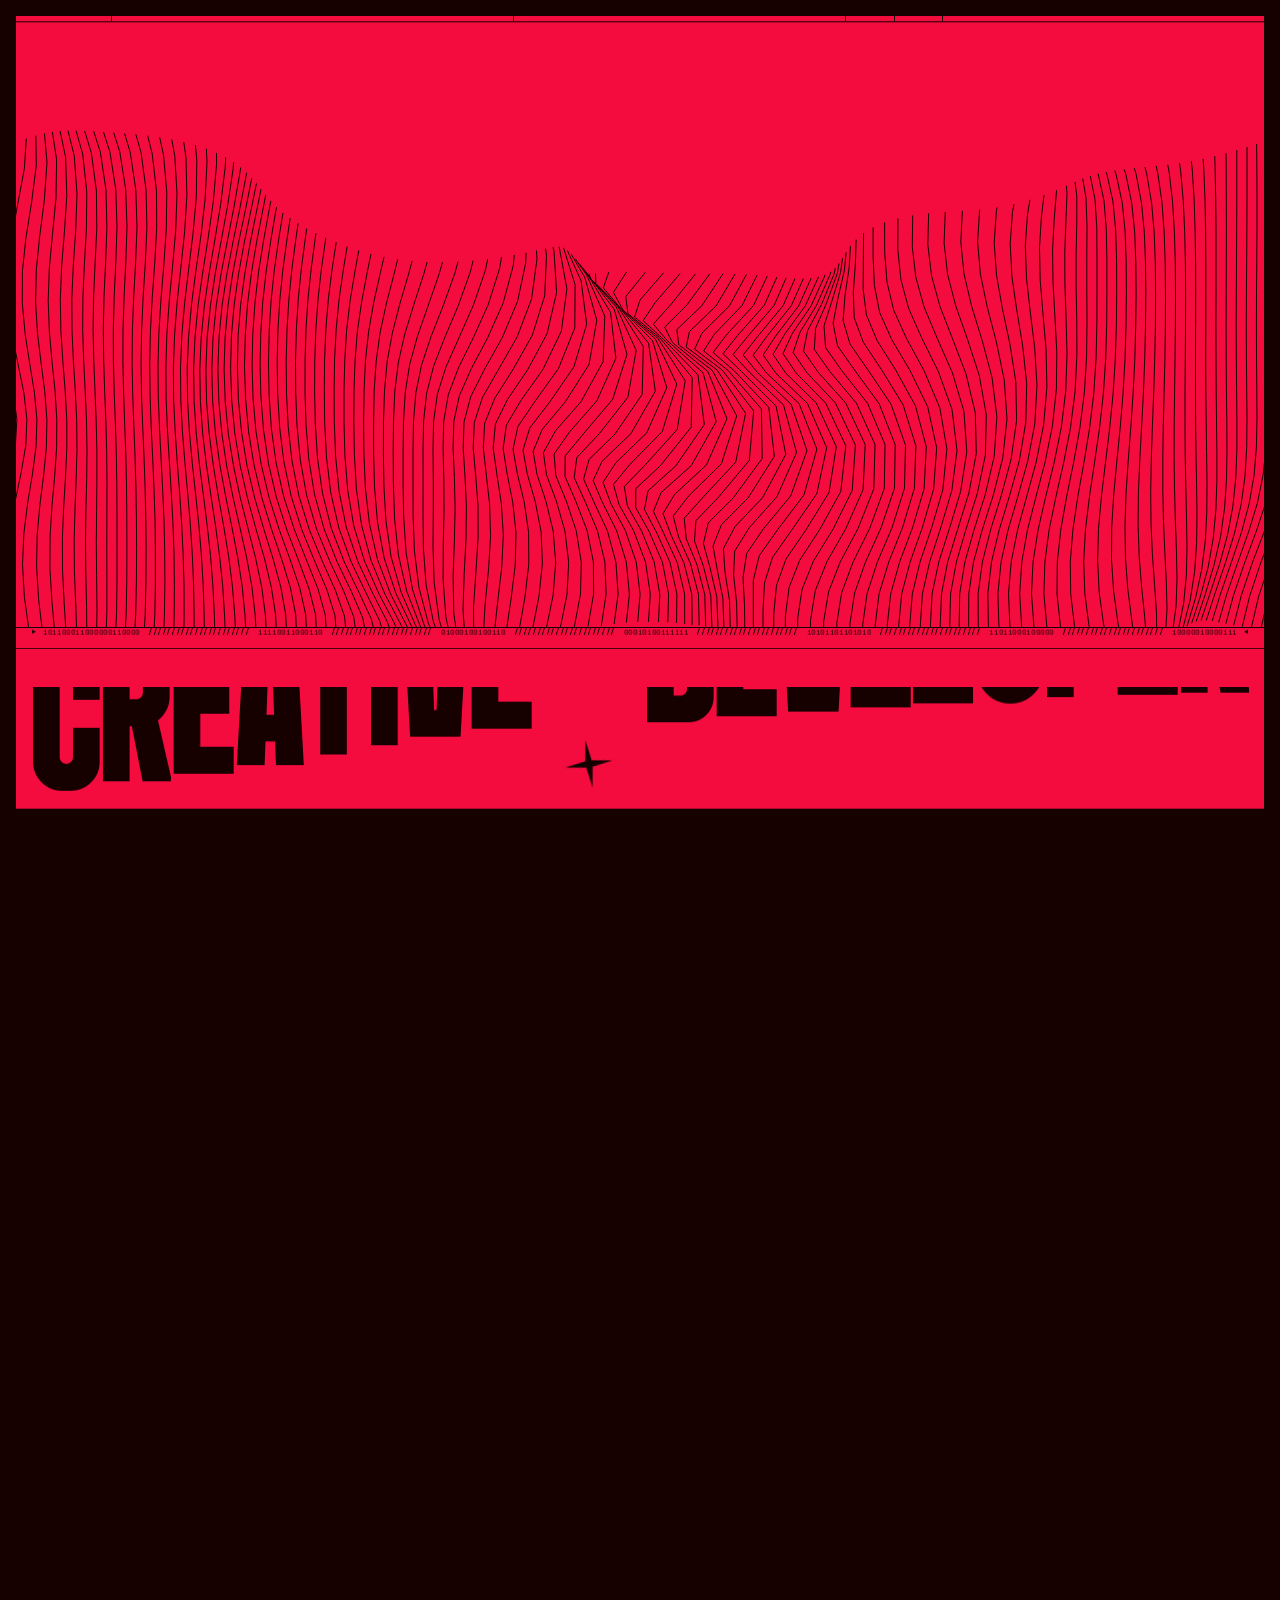
==== index.html @ e5715507 "site2" ====
<!DOCTYPE html>
<html lang="en" class="is-scroll-blocked astro-j7pv25f6">

<head>
    <meta charset="utf-8">
    <title>YMU - Creative Developer Freelance - ANKARA</title>
    <meta name="description"
        content="CONTENT">
    <meta name="viewport" content="width=device-width">
    <meta name="generator" content="Astro v4.15.9">
    <link rel="icon" type="image/png" href="icons/favicon-48x48.png" sizes="48x48">
    <link rel="icon" type="image/svg+xml" href="icons/favicon.svg">
    <link rel="shortcut icon" href="icons/favicon.ico">
    <link rel="apple-touch-icon" sizes="180x180" href="icons/apple-touch-icon.png">
    <meta name="apple-mobile-web-app-title" content="AW Dev">
    <meta name="theme-color" content="#160000">
    <meta name="msapplication-navbutton-color" content="#160000">
    <meta name="apple-mobile-web-app-status-bar-style" content="#160000">
    <meta property="og:locale" content="en_GB">
    <meta property="og:type" content="website">
    <meta property="og:title" content="YMU - Creative Developer Freelance - ANKARA">
    <meta property="og:description"
        content="CONTENT">
    <meta property="og:url" content="index.html">
    <meta property="og:site_name" content="YMU - Creative Developer Freelance - ANKARA">
    <meta property="og:image" content="images/aw-creative-developer.png">
    <meta property="og:image:width" content="1200">
    <meta property="og:image:height" content="675">
    <meta name="twitter:card" content="summary_large_image">
    <meta name="twitter:image" content="images/aw-creative-developer.png">
    <link rel="preload" href="fonts/PPEditorialNew-Regular.woff2" as="font" type="font/woff2" crossorigin="anonymous">
    <link rel="preload" href="fonts/PPEditorialNew-Ultralight.woff2" as="font" type="font/woff2"
        crossorigin="anonymous">
    <link rel="preload" href="fonts/PPFraktionMono-Regular.woff2" as="font" type="font/woff2" crossorigin="anonymous">
    <link rel="preload" href="fonts/PPFraktionMono-Bold.woff2" as="font" type="font/woff2" crossorigin="anonymous">
    <link rel="preload" href="fonts/Bigger-Display.woff2" as="font" type="font/woff2" crossorigin="anonymous">
    <link rel="stylesheet" href="astro/index.0nGmL9XR.css">
    <script type="module" src="astro/hoisted.CFlnv3Zw.js"></script>
</head>

<body class="astro-j7pv25f6">
    <div class="site-wrapper js-site-wrapper astro-j7pv25f6" style="opacity: 0;">
        <header class="site-head astro-5qrshpxv" data-intersect>
            <div class="site-head__container astro-5qrshpxv">
                <div class="sb-logo astro-5qrshpxv"> <a href="index.html" class="astro-5qrshpxv"> <svg
                            class="js-logo astro-5qrshpxv" width="280" height="280" viewBox="0 0 280 280" fill="none"
                            xmlns="http://www.w3.org/2000/svg">
                            <path d="M240.245 0v263.2h-19.894V0h-39.756v263.2h-19.861V0h-39.755v280H280V0h-39.755Z"
                                fill="#160000" class="astro-5qrshpxv"></path>
                            <path d="M0 0v280h39.755V16.8H59.65V280h39.756V0H0Z" fill="#160000" class="astro-5qrshpxv">
                            </path>
                        </svg> <span class="u-sr-only astro-5qrshpxv">Antoine Wodniack</span> </a> </div>
                <!-- .sb-logo -->
                <div class="sb-console astro-5qrshpxv" role="presentation">
                    <div class="sb-console__inner js-console astro-5qrshpxv"></div><!-- .sb-console__inner -->
                </div><!-- .sb-console -->
                <nav class="sb-menu astro-5qrshpxv">
                    <ul class="sb__list astro-5qrshpxv">
                        <li class="sb__item js-menu-item astro-5qrshpxv"> <a href="#about"
                                class="js-menu-link astro-5qrshpxv"> <span class="sb__text astro-5qrshpxv">About</span>
                            </a> </li>
                        <li class="sb__item js-menu-item astro-5qrshpxv"> <a href="#work"
                                class="js-menu-link astro-5qrshpxv"> <span class="sb__text astro-5qrshpxv">Work</span>
                            </a> </li>
                        <li class="sb__item js-menu-item astro-5qrshpxv"> <a href="#contact"
                                class="js-menu-link astro-5qrshpxv"> <span
                                    class="sb__text astro-5qrshpxv">Contact</span> </a> </li>
                    </ul>
                </nav><!-- .sb-menu -->
                <ul class="sb-socials astro-5qrshpxv">
                    <li class="sb__item astro-5qrshpxv"> <a href="https://www.linkedin.com/in/yusufmertusta/" target="_blank"
                            rel="noopener" class="astro-5qrshpxv"> <span
                                class="sb__icon sb__icon--linkedin astro-5qrshpxv"
                                style="--path: path('M1.13025 14.9839H3.93671V4.6H1.13025V14.9839ZM2.53348 0.0161285C1.598 0.0161285 0.849609 0.764516 0.849609 1.7C0.849609 2.63548 1.598 3.38387 2.53348 3.38387C3.46896 3.38387 4.21735 2.63548 4.21735 1.7C4.21735 0.764516 3.46896 0.0161285 2.53348 0.0161285ZM8.70767 6.19032V4.6H5.90122V14.9839H8.70767V9.65161C8.70767 6.65806 12.5432 6.47097 12.5432 9.65161V14.9839H15.3496V8.62258C15.3496 3.57097 10.0174 3.75806 8.70767 6.19032Z');"></span>
                            <span class="u-sr-only astro-5qrshpxv">Follow me on LinkedIn</span> </a> </li>
                </ul><!-- .sb-socials --> <button class="sb-contrast js-contrast astro-5qrshpxv" type="button"> <span
                        class="sb__icon astro-5qrshpxv"
                        style="--path: path('M10.0996 20C8.71628 20 7.41628 19.7373 6.19961 19.212C4.98294 18.6867 3.92461 17.9743 3.02461 17.075C2.12461 16.1757 1.41228 15.1173 0.887611 13.9C0.362944 12.6827 0.100277 11.3827 0.0996106 10C0.098944 8.61733 0.361611 7.31733 0.887611 6.1C1.41361 4.88267 2.12594 3.82433 3.02461 2.925C3.92328 2.02567 4.98161 1.31333 6.19961 0.788C7.41761 0.262667 8.71761 0 10.0996 0C11.4816 0 12.7816 0.262667 13.9996 0.788C15.2176 1.31333 16.2759 2.02567 17.1746 2.925C18.0733 3.82433 18.7859 4.88267 19.3126 6.1C19.8393 7.31733 20.1016 8.61733 20.0996 10C20.0976 11.3827 19.8349 12.6827 19.3116 13.9C18.7883 15.1173 18.0759 16.1757 17.1746 17.075C16.2733 17.9743 15.2149 18.687 13.9996 19.213C12.7843 19.739 11.4843 20.0013 10.0996 20ZM11.0996 17.925C13.0829 17.675 14.7456 16.804 16.0876 15.312C17.4296 13.82 18.1003 12.0493 18.0996 10C18.0989 7.95067 17.4279 6.18 16.0866 4.688C14.7453 3.196 13.0829 2.325 11.0996 2.075V17.925Z');"></span>
                    <span class="u-sr-only astro-5qrshpxv">Change contrast</span> </button><!-- .sb-contrast -->
                <aside class="sb-availability astro-5qrshpxv">
                    <p class="astro-5qrshpxv"> <span class="sb__line astro-5qrshpxv"> <span
                                class="sb__text astro-5qrshpxv">Designing globally from Ankara.</span> </span> <span
                            class="sb__line astro-5qrshpxv"> <span class="sb__text astro-5qrshpxv">Available for
                                freelance work →</span> <a
                                href="https://www.instagram.com/yusufmertusta/"
                                class="sb__link astro-5qrshpxv">Hire me</a> </span> </p>
                </aside><!-- .sb-availability --> <a
                    href="https://www.instagram.com/yusufmertusta/"
                    class="sb-qr-code js-qr-code astro-5qrshpxv" title="Contact me!"> <img src="images/qr-code.svg"
                        alt="QR Code" width="72" height="72" class="astro-5qrshpxv"> </a><!-- .sb-qr-code -->
            </div><!-- .site-head__container -->
        </header>
        <div class="s-hero astro-7dteeuzc" data-intersect> <a-waves data-intersect
                class="s__waves astro-7dteeuzc astro-opemy3db"> <svg class="js-svg astro-opemy3db"></svg>
            </a-waves><!-- .a-waves -->
            <div class="s__content js-content astro-7dteeuzc"> <a-separator data-intersect
                    class="style--primary s__separator js-separator astro-7dteeuzc astro-rdpcjfuz"> <span
                        class="a__triangle astro-rdpcjfuz"></span> <span class="a__binaries astro-rdpcjfuz"> <span
                            class="a__code js-code astro-rdpcjfuz"> <span
                                class="a__char a__char--1 js-char astro-rdpcjfuz"> 1 </span><span
                                class="a__char a__char--0 js-char astro-rdpcjfuz"> 0 </span><span
                                class="a__char a__char--0 js-char astro-rdpcjfuz"> 0 </span><span
                                class="a__char a__char--0 js-char astro-rdpcjfuz"> 0 </span><span
                                class="a__char a__char--0 js-char astro-rdpcjfuz"> 0 </span><span
                                class="a__char a__char--0 js-char astro-rdpcjfuz"> 0 </span><span
                                class="a__char a__char--1 js-char astro-rdpcjfuz"> 1 </span><span
                                class="a__char a__char--blank js-char astro-rdpcjfuz"> </span><span
                                class="a__char a__char--1 js-char astro-rdpcjfuz"> 1 </span><span
                                class="a__char a__char--1 js-char astro-rdpcjfuz"> 1 </span><span
                                class="a__char a__char--0 js-char astro-rdpcjfuz"> 0 </span><span
                                class="a__char a__char--1 js-char astro-rdpcjfuz"> 1 </span><span
                                class="a__char a__char--1 js-char astro-rdpcjfuz"> 1 </span><span
                                class="a__char a__char--1 js-char astro-rdpcjfuz"> 1 </span><span
                                class="a__char a__char--0 js-char astro-rdpcjfuz"> 0 </span><span
                                class="a__char a__char--blank js-char astro-rdpcjfuz"> </span><span
                                class="a__char a__char--1 js-char astro-rdpcjfuz"> 1 </span><span
                                class="a__char a__char--1 js-char astro-rdpcjfuz"> 1 </span><span
                                class="a__char a__char--1 js-char astro-rdpcjfuz"> 1 </span><span
                                class="a__char a__char--0 js-char astro-rdpcjfuz"> 0 </span><span
                                class="a__char a__char--1 js-char astro-rdpcjfuz"> 1 </span><span
                                class="a__char a__char--0 js-char astro-rdpcjfuz"> 0 </span><span
                                class="a__char a__char--0 js-char astro-rdpcjfuz"> 0 </span> </span> <span
                            class="a__stripes astro-rdpcjfuz"></span> <span class="a__code js-code astro-rdpcjfuz">
                            <span class="a__char a__char--1 js-char astro-rdpcjfuz"> 1 </span><span
                                class="a__char a__char--1 js-char astro-rdpcjfuz"> 1 </span><span
                                class="a__char a__char--0 js-char astro-rdpcjfuz"> 0 </span><span
                                class="a__char a__char--1 js-char astro-rdpcjfuz"> 1 </span><span
                                class="a__char a__char--1 js-char astro-rdpcjfuz"> 1 </span><span
                                class="a__char a__char--1 js-char astro-rdpcjfuz"> 1 </span><span
                                class="a__char a__char--1 js-char astro-rdpcjfuz"> 1 </span><span
                                class="a__char a__char--blank js-char astro-rdpcjfuz"> </span><span
                                class="a__char a__char--1 js-char astro-rdpcjfuz"> 1 </span><span
                                class="a__char a__char--1 js-char astro-rdpcjfuz"> 1 </span><span
                                class="a__char a__char--0 js-char astro-rdpcjfuz"> 0 </span><span
                                class="a__char a__char--1 js-char astro-rdpcjfuz"> 1 </span><span
                                class="a__char a__char--0 js-char astro-rdpcjfuz"> 0 </span><span
                                class="a__char a__char--0 js-char astro-rdpcjfuz"> 0 </span><span
                                class="a__char a__char--1 js-char astro-rdpcjfuz"> 1 </span> </span> <span
                            class="a__stripes astro-rdpcjfuz"></span> <span class="a__code js-code astro-rdpcjfuz">
                            <span class="a__char a__char--1 js-char astro-rdpcjfuz"> 1 </span><span
                                class="a__char a__char--1 js-char astro-rdpcjfuz"> 1 </span><span
                                class="a__char a__char--0 js-char astro-rdpcjfuz"> 0 </span><span
                                class="a__char a__char--1 js-char astro-rdpcjfuz"> 1 </span><span
                                class="a__char a__char--1 js-char astro-rdpcjfuz"> 1 </span><span
                                class="a__char a__char--1 js-char astro-rdpcjfuz"> 1 </span><span
                                class="a__char a__char--0 js-char astro-rdpcjfuz"> 0 </span><span
                                class="a__char a__char--blank js-char astro-rdpcjfuz"> </span><span
                                class="a__char a__char--1 js-char astro-rdpcjfuz"> 1 </span><span
                                class="a__char a__char--1 js-char astro-rdpcjfuz"> 1 </span><span
                                class="a__char a__char--0 js-char astro-rdpcjfuz"> 0 </span><span
                                class="a__char a__char--0 js-char astro-rdpcjfuz"> 0 </span><span
                                class="a__char a__char--1 js-char astro-rdpcjfuz"> 1 </span><span
                                class="a__char a__char--0 js-char astro-rdpcjfuz"> 0 </span><span
                                class="a__char a__char--1 js-char astro-rdpcjfuz"> 1 </span> </span> <span
                            class="a__stripes astro-rdpcjfuz"></span> <span class="a__code js-code astro-rdpcjfuz">
                            <span class="a__char a__char--1 js-char astro-rdpcjfuz"> 1 </span><span
                                class="a__char a__char--0 js-char astro-rdpcjfuz"> 0 </span><span
                                class="a__char a__char--1 js-char astro-rdpcjfuz"> 1 </span><span
                                class="a__char a__char--0 js-char astro-rdpcjfuz"> 0 </span><span
                                class="a__char a__char--1 js-char astro-rdpcjfuz"> 1 </span><span
                                class="a__char a__char--1 js-char astro-rdpcjfuz"> 1 </span><span
                                class="a__char a__char--1 js-char astro-rdpcjfuz"> 1 </span><span
                                class="a__char a__char--blank js-char astro-rdpcjfuz"> </span><span
                                class="a__char a__char--1 js-char astro-rdpcjfuz"> 1 </span><span
                                class="a__char a__char--1 js-char astro-rdpcjfuz"> 1 </span><span
                                class="a__char a__char--0 js-char astro-rdpcjfuz"> 0 </span><span
                                class="a__char a__char--1 js-char astro-rdpcjfuz"> 1 </span><span
                                class="a__char a__char--1 js-char astro-rdpcjfuz"> 1 </span><span
                                class="a__char a__char--1 js-char astro-rdpcjfuz"> 1 </span><span
                                class="a__char a__char--1 js-char astro-rdpcjfuz"> 1 </span> </span> <span
                            class="a__stripes astro-rdpcjfuz"></span> <span class="a__code js-code astro-rdpcjfuz">
                            <span class="a__char a__char--1 js-char astro-rdpcjfuz"> 1 </span><span
                                class="a__char a__char--1 js-char astro-rdpcjfuz"> 1 </span><span
                                class="a__char a__char--0 js-char astro-rdpcjfuz"> 0 </span><span
                                class="a__char a__char--0 js-char astro-rdpcjfuz"> 0 </span><span
                                class="a__char a__char--1 js-char astro-rdpcjfuz"> 1 </span><span
                                class="a__char a__char--0 js-char astro-rdpcjfuz"> 0 </span><span
                                class="a__char a__char--0 js-char astro-rdpcjfuz"> 0 </span><span
                                class="a__char a__char--blank js-char astro-rdpcjfuz"> </span><span
                                class="a__char a__char--1 js-char astro-rdpcjfuz"> 1 </span><span
                                class="a__char a__char--1 js-char astro-rdpcjfuz"> 1 </span><span
                                class="a__char a__char--0 js-char astro-rdpcjfuz"> 0 </span><span
                                class="a__char a__char--1 js-char astro-rdpcjfuz"> 1 </span><span
                                class="a__char a__char--1 js-char astro-rdpcjfuz"> 1 </span><span
                                class="a__char a__char--1 js-char astro-rdpcjfuz"> 1 </span><span
                                class="a__char a__char--0 js-char astro-rdpcjfuz"> 0 </span> </span> <span
                            class="a__stripes astro-rdpcjfuz"></span> <span class="a__code js-code astro-rdpcjfuz">
                            <span class="a__char a__char--1 js-char astro-rdpcjfuz"> 1 </span><span
                                class="a__char a__char--1 js-char astro-rdpcjfuz"> 1 </span><span
                                class="a__char a__char--0 js-char astro-rdpcjfuz"> 0 </span><span
                                class="a__char a__char--1 js-char astro-rdpcjfuz"> 1 </span><span
                                class="a__char a__char--0 js-char astro-rdpcjfuz"> 0 </span><span
                                class="a__char a__char--0 js-char astro-rdpcjfuz"> 0 </span><span
                                class="a__char a__char--1 js-char astro-rdpcjfuz"> 1 </span><span
                                class="a__char a__char--blank js-char astro-rdpcjfuz"> </span><span
                                class="a__char a__char--1 js-char astro-rdpcjfuz"> 1 </span><span
                                class="a__char a__char--1 js-char astro-rdpcjfuz"> 1 </span><span
                                class="a__char a__char--0 js-char astro-rdpcjfuz"> 0 </span><span
                                class="a__char a__char--0 js-char astro-rdpcjfuz"> 0 </span><span
                                class="a__char a__char--0 js-char astro-rdpcjfuz"> 0 </span><span
                                class="a__char a__char--0 js-char astro-rdpcjfuz"> 0 </span><span
                                class="a__char a__char--1 js-char astro-rdpcjfuz"> 1 </span> </span> <span
                            class="a__stripes astro-rdpcjfuz"></span> <span class="a__code js-code astro-rdpcjfuz">
                            <span class="a__char a__char--1 js-char astro-rdpcjfuz"> 1 </span><span
                                class="a__char a__char--1 js-char astro-rdpcjfuz"> 1 </span><span
                                class="a__char a__char--0 js-char astro-rdpcjfuz"> 0 </span><span
                                class="a__char a__char--0 js-char astro-rdpcjfuz"> 0 </span><span
                                class="a__char a__char--0 js-char astro-rdpcjfuz"> 0 </span><span
                                class="a__char a__char--1 js-char astro-rdpcjfuz"> 1 </span><span
                                class="a__char a__char--1 js-char astro-rdpcjfuz"> 1 </span><span
                                class="a__char a__char--blank js-char astro-rdpcjfuz"> </span><span
                                class="a__char a__char--1 js-char astro-rdpcjfuz"> 1 </span><span
                                class="a__char a__char--1 js-char astro-rdpcjfuz"> 1 </span><span
                                class="a__char a__char--0 js-char astro-rdpcjfuz"> 0 </span><span
                                class="a__char a__char--1 js-char astro-rdpcjfuz"> 1 </span><span
                                class="a__char a__char--0 js-char astro-rdpcjfuz"> 0 </span><span
                                class="a__char a__char--1 js-char astro-rdpcjfuz"> 1 </span><span
                                class="a__char a__char--1 js-char astro-rdpcjfuz"> 1 </span> </span> <span
                            class="a__stripes astro-rdpcjfuz"></span> </span> <span
                        class="a__triangle astro-rdpcjfuz"></span> </a-separator>
                <h1 class="s__title astro-7dteeuzc"> <span class="s__title__word js-word astro-7dteeuzc">Creative</span>
                    <img class="s__title__asset js-star astro-7dteeuzc" src="images/asset-star.svg" alt="" width="48"
                        height="48"> <span class="s__title__word js-word astro-7dteeuzc">Developer</span> </h1>
                <a-separator data-intersect
                    class="style--primary s__separator js-separator astro-7dteeuzc astro-rdpcjfuz"> <span
                        class="a__triangle astro-rdpcjfuz"></span> <span class="a__binaries astro-rdpcjfuz"> <span
                            class="a__code js-code astro-rdpcjfuz"> <span
                                class="a__char a__char--1 js-char astro-rdpcjfuz"> 1 </span><span
                                class="a__char a__char--0 js-char astro-rdpcjfuz"> 0 </span><span
                                class="a__char a__char--0 js-char astro-rdpcjfuz"> 0 </span><span
                                class="a__char a__char--0 js-char astro-rdpcjfuz"> 0 </span><span
                                class="a__char a__char--1 js-char astro-rdpcjfuz"> 1 </span><span
                                class="a__char a__char--0 js-char astro-rdpcjfuz"> 0 </span><span
                                class="a__char a__char--0 js-char astro-rdpcjfuz"> 0 </span><span
                                class="a__char a__char--blank js-char astro-rdpcjfuz"> </span><span
                                class="a__char a__char--1 js-char astro-rdpcjfuz"> 1 </span><span
                                class="a__char a__char--1 js-char astro-rdpcjfuz"> 1 </span><span
                                class="a__char a__char--0 js-char astro-rdpcjfuz"> 0 </span><span
                                class="a__char a__char--1 js-char astro-rdpcjfuz"> 1 </span><span
                                class="a__char a__char--1 js-char astro-rdpcjfuz"> 1 </span><span
                                class="a__char a__char--1 js-char astro-rdpcjfuz"> 1 </span><span
                                class="a__char a__char--1 js-char astro-rdpcjfuz"> 1 </span> </span> <span
                            class="a__stripes astro-rdpcjfuz"></span> <span class="a__code js-code astro-rdpcjfuz">
                            <span class="a__char a__char--1 js-char astro-rdpcjfuz"> 1 </span><span
                                class="a__char a__char--0 js-char astro-rdpcjfuz"> 0 </span><span
                                class="a__char a__char--1 js-char astro-rdpcjfuz"> 1 </span><span
                                class="a__char a__char--0 js-char astro-rdpcjfuz"> 0 </span><span
                                class="a__char a__char--1 js-char astro-rdpcjfuz"> 1 </span><span
                                class="a__char a__char--0 js-char astro-rdpcjfuz"> 0 </span><span
                                class="a__char a__char--0 js-char astro-rdpcjfuz"> 0 </span><span
                                class="a__char a__char--blank js-char astro-rdpcjfuz"> </span><span
                                class="a__char a__char--1 js-char astro-rdpcjfuz"> 1 </span><span
                                class="a__char a__char--1 js-char astro-rdpcjfuz"> 1 </span><span
                                class="a__char a__char--0 js-char astro-rdpcjfuz"> 0 </span><span
                                class="a__char a__char--1 js-char astro-rdpcjfuz"> 1 </span><span
                                class="a__char a__char--0 js-char astro-rdpcjfuz"> 0 </span><span
                                class="a__char a__char--0 js-char astro-rdpcjfuz"> 0 </span><span
                                class="a__char a__char--0 js-char astro-rdpcjfuz"> 0 </span><span
                                class="a__char a__char--blank js-char astro-rdpcjfuz"> </span><span
                                class="a__char a__char--1 js-char astro-rdpcjfuz"> 1 </span><span
                                class="a__char a__char--1 js-char astro-rdpcjfuz"> 1 </span><span
                                class="a__char a__char--0 js-char astro-rdpcjfuz"> 0 </span><span
                                class="a__char a__char--1 js-char astro-rdpcjfuz"> 1 </span><span
                                class="a__char a__char--0 js-char astro-rdpcjfuz"> 0 </span><span
                                class="a__char a__char--0 js-char astro-rdpcjfuz"> 0 </span><span
                                class="a__char a__char--1 js-char astro-rdpcjfuz"> 1 </span><span
                                class="a__char a__char--blank js-char astro-rdpcjfuz"> </span><span
                                class="a__char a__char--1 js-char astro-rdpcjfuz"> 1 </span><span
                                class="a__char a__char--1 js-char astro-rdpcjfuz"> 1 </span><span
                                class="a__char a__char--0 js-char astro-rdpcjfuz"> 0 </span><span
                                class="a__char a__char--1 js-char astro-rdpcjfuz"> 1 </span><span
                                class="a__char a__char--1 js-char astro-rdpcjfuz"> 1 </span><span
                                class="a__char a__char--1 js-char astro-rdpcjfuz"> 1 </span><span
                                class="a__char a__char--0 js-char astro-rdpcjfuz"> 0 </span><span
                                class="a__char a__char--blank js-char astro-rdpcjfuz"> </span><span
                                class="a__char a__char--1 js-char astro-rdpcjfuz"> 1 </span><span
                                class="a__char a__char--1 js-char astro-rdpcjfuz"> 1 </span><span
                                class="a__char a__char--0 js-char astro-rdpcjfuz"> 0 </span><span
                                class="a__char a__char--0 js-char astro-rdpcjfuz"> 0 </span><span
                                class="a__char a__char--1 js-char astro-rdpcjfuz"> 1 </span><span
                                class="a__char a__char--1 js-char astro-rdpcjfuz"> 1 </span><span
                                class="a__char a__char--1 js-char astro-rdpcjfuz"> 1 </span><span
                                class="a__char a__char--blank js-char astro-rdpcjfuz"> </span><span
                                class="a__char a__char--1 js-char astro-rdpcjfuz"> 1 </span><span
                                class="a__char a__char--1 js-char astro-rdpcjfuz"> 1 </span><span
                                class="a__char a__char--1 js-char astro-rdpcjfuz"> 1 </span><span
                                class="a__char a__char--0 js-char astro-rdpcjfuz"> 0 </span><span
                                class="a__char a__char--0 js-char astro-rdpcjfuz"> 0 </span><span
                                class="a__char a__char--1 js-char astro-rdpcjfuz"> 1 </span><span
                                class="a__char a__char--1 js-char astro-rdpcjfuz"> 1 </span> </span> <span
                            class="a__stripes astro-rdpcjfuz"></span> <span class="a__code js-code astro-rdpcjfuz">
                            <span class="a__char a__char--1 js-char astro-rdpcjfuz"> 1 </span><span
                                class="a__char a__char--0 js-char astro-rdpcjfuz"> 0 </span><span
                                class="a__char a__char--1 js-char astro-rdpcjfuz"> 1 </span><span
                                class="a__char a__char--1 js-char astro-rdpcjfuz"> 1 </span><span
                                class="a__char a__char--0 js-char astro-rdpcjfuz"> 0 </span><span
                                class="a__char a__char--0 js-char astro-rdpcjfuz"> 0 </span><span
                                class="a__char a__char--1 js-char astro-rdpcjfuz"> 1 </span><span
                                class="a__char a__char--blank js-char astro-rdpcjfuz"> </span><span
                                class="a__char a__char--1 js-char astro-rdpcjfuz"> 1 </span><span
                                class="a__char a__char--1 js-char astro-rdpcjfuz"> 1 </span><span
                                class="a__char a__char--0 js-char astro-rdpcjfuz"> 0 </span><span
                                class="a__char a__char--1 js-char astro-rdpcjfuz"> 1 </span><span
                                class="a__char a__char--1 js-char astro-rdpcjfuz"> 1 </span><span
                                class="a__char a__char--1 js-char astro-rdpcjfuz"> 1 </span><span
                                class="a__char a__char--1 js-char astro-rdpcjfuz"> 1 </span><span
                                class="a__char a__char--blank js-char astro-rdpcjfuz"> </span><span
                                class="a__char a__char--1 js-char astro-rdpcjfuz"> 1 </span><span
                                class="a__char a__char--1 js-char astro-rdpcjfuz"> 1 </span><span
                                class="a__char a__char--1 js-char astro-rdpcjfuz"> 1 </span><span
                                class="a__char a__char--0 js-char astro-rdpcjfuz"> 0 </span><span
                                class="a__char a__char--1 js-char astro-rdpcjfuz"> 1 </span><span
                                class="a__char a__char--0 js-char astro-rdpcjfuz"> 0 </span><span
                                class="a__char a__char--1 js-char astro-rdpcjfuz"> 1 </span><span
                                class="a__char a__char--blank js-char astro-rdpcjfuz"> </span><span
                                class="a__char a__char--1 js-char astro-rdpcjfuz"> 1 </span><span
                                class="a__char a__char--1 js-char astro-rdpcjfuz"> 1 </span><span
                                class="a__char a__char--1 js-char astro-rdpcjfuz"> 1 </span><span
                                class="a__char a__char--0 js-char astro-rdpcjfuz"> 0 </span><span
                                class="a__char a__char--0 js-char astro-rdpcjfuz"> 0 </span><span
                                class="a__char a__char--1 js-char astro-rdpcjfuz"> 1 </span><span
                                class="a__char a__char--0 js-char astro-rdpcjfuz"> 0 </span> </span> <span
                            class="a__stripes astro-rdpcjfuz"></span> <span class="a__code js-code astro-rdpcjfuz">
                            <span class="a__char a__char--1 js-char astro-rdpcjfuz"> 1 </span><span
                                class="a__char a__char--0 js-char astro-rdpcjfuz"> 0 </span><span
                                class="a__char a__char--1 js-char astro-rdpcjfuz"> 1 </span><span
                                class="a__char a__char--0 js-char astro-rdpcjfuz"> 0 </span><span
                                class="a__char a__char--1 js-char astro-rdpcjfuz"> 1 </span><span
                                class="a__char a__char--1 js-char astro-rdpcjfuz"> 1 </span><span
                                class="a__char a__char--1 js-char astro-rdpcjfuz"> 1 </span><span
                                class="a__char a__char--blank js-char astro-rdpcjfuz"> </span><span
                                class="a__char a__char--1 js-char astro-rdpcjfuz"> 1 </span><span
                                class="a__char a__char--1 js-char astro-rdpcjfuz"> 1 </span><span
                                class="a__char a__char--0 js-char astro-rdpcjfuz"> 0 </span><span
                                class="a__char a__char--0 js-char astro-rdpcjfuz"> 0 </span><span
                                class="a__char a__char--0 js-char astro-rdpcjfuz"> 0 </span><span
                                class="a__char a__char--0 js-char astro-rdpcjfuz"> 0 </span><span
                                class="a__char a__char--1 js-char astro-rdpcjfuz"> 1 </span><span
                                class="a__char a__char--blank js-char astro-rdpcjfuz"> </span><span
                                class="a__char a__char--1 js-char astro-rdpcjfuz"> 1 </span><span
                                class="a__char a__char--1 js-char astro-rdpcjfuz"> 1 </span><span
                                class="a__char a__char--1 js-char astro-rdpcjfuz"> 1 </span><span
                                class="a__char a__char--1 js-char astro-rdpcjfuz"> 1 </span><span
                                class="a__char a__char--0 js-char astro-rdpcjfuz"> 0 </span><span
                                class="a__char a__char--0 js-char astro-rdpcjfuz"> 0 </span><span
                                class="a__char a__char--1 js-char astro-rdpcjfuz"> 1 </span> </span> <span
                            class="a__stripes astro-rdpcjfuz"></span> </span> <span
                        class="a__triangle astro-rdpcjfuz"></span> </a-separator>
            </div>
            <div class="s__border js-border astro-7dteeuzc"></div>
        </div><!-- .s-hero -->
        <section id="about" class="s-about astro-am7g2yfn" data-intersect>
            <div class="s__inner js-inner astro-am7g2yfn">
                <div class="s__block s__block--about astro-am7g2yfn">
                    <h2 class="s__title astro-am7g2yfn">About</h2>
                    <div class="s__content astro-am7g2yfn">
                        <p class="astro-am7g2yfn">
                            I design user interfaces and craft memorable user experiences, bringing
                            your vision to life with a nice touch of art.
                        </p>
                        <p class="astro-am7g2yfn">
                            burada kendimi tanıtmam ve neler yaptığımdan bahsetmem lazım. kimsin sen şüphesiz sen 
                            sen değilsin ;))).
                        </p>
                    </div><!-- .s__content -->
                </div><!-- .s__block -->
                <div class="s__block s__block--awards astro-am7g2yfn">
                    <h2 class="s__title astro-am7g2yfn">buraya bir şeylerrr</h2>
                    <ul class="s__awards astro-am7g2yfn">
                        <li class="s__award s__award--counter s__award--awwwards js-award astro-am7g2yfn"> <span
                                class="s__award__inner astro-am7g2yfn"> <span
                                    class="s__award__name astro-am7g2yfn" style="font-size: 160px">yagmurlar</span> <span
                                    class="s__award__counter astro-am7g2yfn">altinda gordum</span><span
                                    class="s__award__counter astro-am7g2yfn">kadeh tutarken gordum de</span> </span> <span
                                class="s__award__mask astro-am7g2yfn"></span> </li>
                        <li class="s__award s__award--counter s__award--fwa js-award astro-am7g2yfn"> <span
                                class="s__award__inner astro-am7g2yfn"> <span
                                    class="s__award__name astro-am7g2yfn" style="font-size: 32px";>ve yarisirsa ancak monet'nin</span> <span
                                    class="s__award__counter astro-am7g2yfn">kadinlarina yarasan giysilerinle</span><span
                                    class="s__award__counter astro-am7g2yfn">gordum de</span> </span> <span
                                class="s__award__mask astro-am7g2yfn"></span> </li>
                        <li class="s__award s__award--counter s__award--cssda js-award astro-am7g2yfn"> <span
                                class="s__award__inner astro-am7g2yfn"> <span
                                    class="s__award__name astro-am7g2yfn" style="font-size: 43px">seni gorunce dunyayi dolasiyor insan sanki</span> <span
                                    class="s__award__counter astro-am7g2yfn">hani etiler'den hisar'a insek bile</span><span
                                    class="s__award__counter astro-am7g2yfn">(hani botanik'ten'den tunali'ya insek bile)</span> </span> <span
                                class="s__award__mask astro-am7g2yfn"></span> </li>
                        <li class="s__award s__award--text s__award--webby2025 js-award astro-am7g2yfn"> <span
                                class="s__award__inner astro-am7g2yfn"> <span class="s__award__text astro-am7g2yfn">ben seni uzun
                                    bir yolda yururken <br />gormedim ki hic</span> </span> <span
                                class="s__award__mask astro-am7g2yfn"></span> </li>
                        <li class="s__award s__award--text s__award--commArt2017 js-award astro-am7g2yfn"> <span
                                class="s__award__inner astro-am7g2yfn"> <span class="s__award__text astro-am7g2yfn">ben seni uzun
                                    bir yolda yururken gormedim ki hic</span> </span> <span
                                class="s__award__mask astro-am7g2yfn"></span> </li>
                        <li class="s__award s__award--text s__award--netMag2016 js-award astro-am7g2yfn"> <span
                                class="s__award__inner astro-am7g2yfn"> <span class="s__award__text astro-am7g2yfn">bir kiyiya bakarken, bakarkenki aglayan yuzunle</span> </span> <span
                                class="s__award__mask astro-am7g2yfn"></span> </li>
                        <li class="s__award s__award--text s__award--gsapOct2024 js-award astro-am7g2yfn"> <span
                                class="s__award__inner astro-am7g2yfn"> <span class="s__award__text astro-am7g2yfn">ben bu kis oyle usudum ki sorma
                                </span> </span> <span class="s__award__mask astro-am7g2yfn"></span>
                        </li>
                        <li class="s__award s__award--text s__award--gsapNov2024 js-award astro-am7g2yfn"> <span
                                class="s__award__inner astro-am7g2yfn"> <span class="s__award__text astro-am7g2yfn">oysa gunes pek batmadi senin evinde</span> </span> <span
                                class="s__award__mask astro-am7g2yfn"></span> </li>
                        <li class="s__award s__award--text s__award--CSSDA2016 js-award astro-am7g2yfn"> <span
                                class="s__award__inner astro-am7g2yfn"> <span
                                    class="s__award__text astro-am7g2yfn">soyle<br />ben seni uzun bir yolda yururken gordum muydu hic</span> </span> <span class="s__award__mask astro-am7g2yfn"></span> </li>
                        <li class="s__award s__award--text s__award--CSSDA2015 js-award astro-am7g2yfn"> <span
                                class="s__award__inner astro-am7g2yfn"> <span
                                    class="s__award__text astro-am7g2yfn">edip cansever boyle anlatmis <br /> ama ben seninle yuzmek isterdim </span> </span> <span class="s__award__mask astro-am7g2yfn"></span> </li>
                        <li class="s__award s__award--blank astro-am7g2yfn"> <svg width="101" height="113"
                                viewBox="0 0 101 113" fill="none" xmlns="http://www.w3.org/2000/svg"
                                class="astro-am7g2yfn">
                                <path
                                    d="M80.05 107.398c-21.944 12.67-52.875.18-69.085-27.896m69.086 27.896c21.945-12.67 26.594-45.702 10.384-73.778M80.05 107.398c-19.686 11.366-48.786-2.181-64.996-30.258C-1.155 49.063 1.663 17.09 21.35 5.723m58.702 101.675c19.686-11.366 22.504-43.34 6.293-71.417C70.134 7.904 41.034-5.642 21.35 5.723m58.702 101.675c-10.973 6.335-33.009-11.29-49.219-39.367-16.21-28.077-20.456-55.973-9.483-62.308m58.702 101.675c10.972-6.335 6.726-34.231-9.484-62.308C54.357 17.013 32.322-.612 21.35 5.723m58.702 101.675c3.74-2.159-6.262-26.77-22.456-54.818S25.089 3.564 21.349 5.723m58.702 101.675c-3.74 2.159-20.053-18.808-36.246-46.856C27.61 32.493 17.609 7.882 21.349 5.723M10.965 79.502C-5.245 51.425-.596 18.393 21.349 5.723M10.965 79.502c11.366 19.686 38.37 25.373 60.314 12.703 21.946-12.67 30.522-38.9 19.156-58.585m-79.47 45.882C-.401 59.816 8.175 33.586 30.121 20.916c21.945-12.67 48.948-6.982 60.314 12.704m-79.47 45.882c6.335 10.972 29.26 9.596 51.206-3.074C84.115 63.758 96.77 44.592 90.434 33.62m-79.47 45.882C4.63 68.529 17.285 49.363 39.23 36.693c21.945-12.67 44.87-14.046 51.205-3.073M21.349 5.723c21.945-12.67 52.876-.18 69.086 27.897M54.749 63.573C32.778 76.258 13.192 83.358 11.033 79.618c-2.16-3.74 13.783-17.15 35.754-29.836 21.97-12.685 41.557-19.785 43.716-16.045 2.159 3.74-13.783 17.15-35.754 29.836Z"
                                    class="astro-am7g2yfn"></path>
                            </svg> <svg width="49" height="49" viewBox="0 0 49 49" fill="none"
                                xmlns="http://www.w3.org/2000/svg" class="astro-am7g2yfn">
                                <path fill="#160000"
                                    d="m24.5 0 3.3 21.2L49 24.5l-21.2 3.3L24.5 49l-3.3-21.2L0 24.5l21.2-3.3L24.5 0z"
                                    class="astro-am7g2yfn"></path>
                            </svg> <svg width="49" height="49" viewBox="0 0 49 49" fill="none"
                                xmlns="http://www.w3.org/2000/svg" class="astro-am7g2yfn">
                                <path fill="#160000"
                                    d="m24.5 0 3.3 21.2L49 24.5l-21.2 3.3L24.5 49l-3.3-21.2L0 24.5l21.2-3.3L24.5 0z"
                                    class="astro-am7g2yfn"></path>
                            </svg> <svg width="49" height="49" viewBox="0 0 49 49" fill="none"
                                xmlns="http://www.w3.org/2000/svg" class="astro-am7g2yfn">
                                <path fill="#160000"
                                    d="m24.5 0 3.3 21.2L49 24.5l-21.2 3.3L24.5 49l-3.3-21.2L0 24.5l21.2-3.3L24.5 0z"
                                    class="astro-am7g2yfn"></path>
                            </svg> <svg width="49" height="49" viewBox="0 0 49 49" fill="none"
                                xmlns="http://www.w3.org/2000/svg" class="astro-am7g2yfn">
                                <path fill="#160000"
                                    d="m24.5 0 3.3 21.2L49 24.5l-21.2 3.3L24.5 49l-3.3-21.2L0 24.5l21.2-3.3L24.5 0z"
                                    class="astro-am7g2yfn"></path>
                            </svg> </li>
                    </ul><!-- .s__content -->
                </div><!-- .s__block -->
            </div><!-- .s__inner --> <svg class="s__grid js-grid astro-am7g2yfn">
                <path class="js-path astro-am7g2yfn" d=""></path>
            </svg> <canvas class="s__canvas js-canvas astro-am7g2yfn"></canvas>
        </section> <a-separator data-intersect class="style--secondary astro-j7pv25f6 astro-rdpcjfuz"> <span
                class="a__triangle astro-rdpcjfuz"></span> <span class="a__binaries astro-rdpcjfuz"> <span
                    class="a__code js-code astro-rdpcjfuz"> <span class="a__char a__char--1 js-char astro-rdpcjfuz"> 1
                    </span><span class="a__char a__char--0 js-char astro-rdpcjfuz"> 0 </span><span
                        class="a__char a__char--0 js-char astro-rdpcjfuz"> 0 </span><span
                        class="a__char a__char--0 js-char astro-rdpcjfuz"> 0 </span><span
                        class="a__char a__char--1 js-char astro-rdpcjfuz"> 1 </span><span
                        class="a__char a__char--0 js-char astro-rdpcjfuz"> 0 </span><span
                        class="a__char a__char--0 js-char astro-rdpcjfuz"> 0 </span><span
                        class="a__char a__char--blank js-char astro-rdpcjfuz"> </span><span
                        class="a__char a__char--1 js-char astro-rdpcjfuz"> 1 </span><span
                        class="a__char a__char--1 js-char astro-rdpcjfuz"> 1 </span><span
                        class="a__char a__char--0 js-char astro-rdpcjfuz"> 0 </span><span
                        class="a__char a__char--1 js-char astro-rdpcjfuz"> 1 </span><span
                        class="a__char a__char--1 js-char astro-rdpcjfuz"> 1 </span><span
                        class="a__char a__char--1 js-char astro-rdpcjfuz"> 1 </span><span
                        class="a__char a__char--1 js-char astro-rdpcjfuz"> 1 </span> </span> <span
                    class="a__stripes astro-rdpcjfuz"></span> <span class="a__code js-code astro-rdpcjfuz"> <span
                        class="a__char a__char--1 js-char astro-rdpcjfuz"> 1 </span><span
                        class="a__char a__char--0 js-char astro-rdpcjfuz"> 0 </span><span
                        class="a__char a__char--1 js-char astro-rdpcjfuz"> 1 </span><span
                        class="a__char a__char--0 js-char astro-rdpcjfuz"> 0 </span><span
                        class="a__char a__char--1 js-char astro-rdpcjfuz"> 1 </span><span
                        class="a__char a__char--0 js-char astro-rdpcjfuz"> 0 </span><span
                        class="a__char a__char--0 js-char astro-rdpcjfuz"> 0 </span><span
                        class="a__char a__char--blank js-char astro-rdpcjfuz"> </span><span
                        class="a__char a__char--1 js-char astro-rdpcjfuz"> 1 </span><span
                        class="a__char a__char--1 js-char astro-rdpcjfuz"> 1 </span><span
                        class="a__char a__char--0 js-char astro-rdpcjfuz"> 0 </span><span
                        class="a__char a__char--1 js-char astro-rdpcjfuz"> 1 </span><span
                        class="a__char a__char--0 js-char astro-rdpcjfuz"> 0 </span><span
                        class="a__char a__char--0 js-char astro-rdpcjfuz"> 0 </span><span
                        class="a__char a__char--0 js-char astro-rdpcjfuz"> 0 </span><span
                        class="a__char a__char--blank js-char astro-rdpcjfuz"> </span><span
                        class="a__char a__char--1 js-char astro-rdpcjfuz"> 1 </span><span
                        class="a__char a__char--1 js-char astro-rdpcjfuz"> 1 </span><span
                        class="a__char a__char--0 js-char astro-rdpcjfuz"> 0 </span><span
                        class="a__char a__char--1 js-char astro-rdpcjfuz"> 1 </span><span
                        class="a__char a__char--0 js-char astro-rdpcjfuz"> 0 </span><span
                        class="a__char a__char--0 js-char astro-rdpcjfuz"> 0 </span><span
                        class="a__char a__char--1 js-char astro-rdpcjfuz"> 1 </span><span
                        class="a__char a__char--blank js-char astro-rdpcjfuz"> </span><span
                        class="a__char a__char--1 js-char astro-rdpcjfuz"> 1 </span><span
                        class="a__char a__char--1 js-char astro-rdpcjfuz"> 1 </span><span
                        class="a__char a__char--0 js-char astro-rdpcjfuz"> 0 </span><span
                        class="a__char a__char--1 js-char astro-rdpcjfuz"> 1 </span><span
                        class="a__char a__char--1 js-char astro-rdpcjfuz"> 1 </span><span
                        class="a__char a__char--1 js-char astro-rdpcjfuz"> 1 </span><span
                        class="a__char a__char--0 js-char astro-rdpcjfuz"> 0 </span><span
                        class="a__char a__char--blank js-char astro-rdpcjfuz"> </span><span
                        class="a__char a__char--1 js-char astro-rdpcjfuz"> 1 </span><span
                        class="a__char a__char--1 js-char astro-rdpcjfuz"> 1 </span><span
                        class="a__char a__char--0 js-char astro-rdpcjfuz"> 0 </span><span
                        class="a__char a__char--0 js-char astro-rdpcjfuz"> 0 </span><span
                        class="a__char a__char--1 js-char astro-rdpcjfuz"> 1 </span><span
                        class="a__char a__char--1 js-char astro-rdpcjfuz"> 1 </span><span
                        class="a__char a__char--1 js-char astro-rdpcjfuz"> 1 </span><span
                        class="a__char a__char--blank js-char astro-rdpcjfuz"> </span><span
                        class="a__char a__char--1 js-char astro-rdpcjfuz"> 1 </span><span
                        class="a__char a__char--1 js-char astro-rdpcjfuz"> 1 </span><span
                        class="a__char a__char--1 js-char astro-rdpcjfuz"> 1 </span><span
                        class="a__char a__char--0 js-char astro-rdpcjfuz"> 0 </span><span
                        class="a__char a__char--0 js-char astro-rdpcjfuz"> 0 </span><span
                        class="a__char a__char--1 js-char astro-rdpcjfuz"> 1 </span><span
                        class="a__char a__char--1 js-char astro-rdpcjfuz"> 1 </span> </span> <span
                    class="a__stripes astro-rdpcjfuz"></span> <span class="a__code js-code astro-rdpcjfuz"> <span
                        class="a__char a__char--1 js-char astro-rdpcjfuz"> 1 </span><span
                        class="a__char a__char--0 js-char astro-rdpcjfuz"> 0 </span><span
                        class="a__char a__char--1 js-char astro-rdpcjfuz"> 1 </span><span
                        class="a__char a__char--1 js-char astro-rdpcjfuz"> 1 </span><span
                        class="a__char a__char--0 js-char astro-rdpcjfuz"> 0 </span><span
                        class="a__char a__char--0 js-char astro-rdpcjfuz"> 0 </span><span
                        class="a__char a__char--1 js-char astro-rdpcjfuz"> 1 </span><span
                        class="a__char a__char--blank js-char astro-rdpcjfuz"> </span><span
                        class="a__char a__char--1 js-char astro-rdpcjfuz"> 1 </span><span
                        class="a__char a__char--1 js-char astro-rdpcjfuz"> 1 </span><span
                        class="a__char a__char--0 js-char astro-rdpcjfuz"> 0 </span><span
                        class="a__char a__char--1 js-char astro-rdpcjfuz"> 1 </span><span
                        class="a__char a__char--1 js-char astro-rdpcjfuz"> 1 </span><span
                        class="a__char a__char--1 js-char astro-rdpcjfuz"> 1 </span><span
                        class="a__char a__char--1 js-char astro-rdpcjfuz"> 1 </span><span
                        class="a__char a__char--blank js-char astro-rdpcjfuz"> </span><span
                        class="a__char a__char--1 js-char astro-rdpcjfuz"> 1 </span><span
                        class="a__char a__char--1 js-char astro-rdpcjfuz"> 1 </span><span
                        class="a__char a__char--1 js-char astro-rdpcjfuz"> 1 </span><span
                        class="a__char a__char--0 js-char astro-rdpcjfuz"> 0 </span><span
                        class="a__char a__char--1 js-char astro-rdpcjfuz"> 1 </span><span
                        class="a__char a__char--0 js-char astro-rdpcjfuz"> 0 </span><span
                        class="a__char a__char--1 js-char astro-rdpcjfuz"> 1 </span><span
                        class="a__char a__char--blank js-char astro-rdpcjfuz"> </span><span
                        class="a__char a__char--1 js-char astro-rdpcjfuz"> 1 </span><span
                        class="a__char a__char--1 js-char astro-rdpcjfuz"> 1 </span><span
                        class="a__char a__char--1 js-char astro-rdpcjfuz"> 1 </span><span
                        class="a__char a__char--0 js-char astro-rdpcjfuz"> 0 </span><span
                        class="a__char a__char--0 js-char astro-rdpcjfuz"> 0 </span><span
                        class="a__char a__char--1 js-char astro-rdpcjfuz"> 1 </span><span
                        class="a__char a__char--0 js-char astro-rdpcjfuz"> 0 </span> </span> <span
                    class="a__stripes astro-rdpcjfuz"></span> <span class="a__code js-code astro-rdpcjfuz"> <span
                        class="a__char a__char--1 js-char astro-rdpcjfuz"> 1 </span><span
                        class="a__char a__char--0 js-char astro-rdpcjfuz"> 0 </span><span
                        class="a__char a__char--1 js-char astro-rdpcjfuz"> 1 </span><span
                        class="a__char a__char--0 js-char astro-rdpcjfuz"> 0 </span><span
                        class="a__char a__char--1 js-char astro-rdpcjfuz"> 1 </span><span
                        class="a__char a__char--1 js-char astro-rdpcjfuz"> 1 </span><span
                        class="a__char a__char--1 js-char astro-rdpcjfuz"> 1 </span><span
                        class="a__char a__char--blank js-char astro-rdpcjfuz"> </span><span
                        class="a__char a__char--1 js-char astro-rdpcjfuz"> 1 </span><span
                        class="a__char a__char--1 js-char astro-rdpcjfuz"> 1 </span><span
                        class="a__char a__char--0 js-char astro-rdpcjfuz"> 0 </span><span
                        class="a__char a__char--0 js-char astro-rdpcjfuz"> 0 </span><span
                        class="a__char a__char--0 js-char astro-rdpcjfuz"> 0 </span><span
                        class="a__char a__char--0 js-char astro-rdpcjfuz"> 0 </span><span
                        class="a__char a__char--1 js-char astro-rdpcjfuz"> 1 </span><span
                        class="a__char a__char--blank js-char astro-rdpcjfuz"> </span><span
                        class="a__char a__char--1 js-char astro-rdpcjfuz"> 1 </span><span
                        class="a__char a__char--1 js-char astro-rdpcjfuz"> 1 </span><span
                        class="a__char a__char--1 js-char astro-rdpcjfuz"> 1 </span><span
                        class="a__char a__char--1 js-char astro-rdpcjfuz"> 1 </span><span
                        class="a__char a__char--0 js-char astro-rdpcjfuz"> 0 </span><span
                        class="a__char a__char--0 js-char astro-rdpcjfuz"> 0 </span><span
                        class="a__char a__char--1 js-char astro-rdpcjfuz"> 1 </span> </span> <span
                    class="a__stripes astro-rdpcjfuz"></span> </span> <span class="a__triangle astro-rdpcjfuz"></span>
        </a-separator>
        <section id="work" class="s-work astro-doefkd43" data-intersect>
            <div class="s__outer astro-doefkd43">
                <div class="s__inner js-container astro-doefkd43">
                    <h2 class="s__title astro-doefkd43"> <span class="s__title__inner js-title astro-doefkd43"> <span
                                class="s__title__letter js-letter astro-doefkd43">W</span> <span
                                class="s__title__letter js-letter astro-doefkd43">O</span> <span
                                class="s__title__letter js-letter astro-doefkd43">R</span> <span
                                class="s__title__letter js-letter astro-doefkd43">K</span> </span> </h2>
                    <div class="s__scene js-scene astro-doefkd43"> <a-work
                            class="s__scene__work s__scene__work--video js-work astro-meqjtcea">
                            <div class="a__inner astro-meqjtcea"> <a href="https://www.agence-s.fr/" target="_blank"
                                    class="astro-meqjtcea"> <video data-src="/astro/Agences-Work.CcLpoyOs.mp4"
                                        class="a__video js-video astro-meqjtcea" loop muted playsinline width="1082"
                                        height="636"></video>
                                    <div class="a__caption astro-meqjtcea">
                                        <div class="a__caption__text astro-meqjtcea"> Agences </div>
                                        <!-- .a__caption__text -->
                                        <div class="a__caption__key astro-meqjtcea">
                                            #e0cb-0000/33 </div><!-- .a__caption__key -->
                                    </div><!-- .a__caption -->
                                </a> </div><!-- .a__inner -->
                        </a-work> <a-work class="s__scene__work s__scene__work--video js-work astro-meqjtcea">
                            <div class="a__inner astro-meqjtcea"> <a href="https://nodcoding.com/" target="_blank"
                                    class="astro-meqjtcea"> <video data-src="/astro/Nod-Transition.Cgjsr7Jp.mp4"
                                        class="a__video js-video astro-meqjtcea" loop muted playsinline width="1082"
                                        height="636"></video>
                                    <div class="a__caption astro-meqjtcea">
                                        <div class="a__caption__text astro-meqjtcea"> Nod Coding Bootcamp </div>
                                        <!-- .a__caption__text -->
                                        <div class="a__caption__key astro-meqjtcea">
                                            #yfg4-0001/33 </div><!-- .a__caption__key -->
                                    </div><!-- .a__caption -->
                                </a> </div><!-- .a__inner -->
                        </a-work> <a-work class="s__scene__work s__scene__work--video js-work astro-meqjtcea">
                            <div class="a__inner astro-meqjtcea"> <a href="https://incredibles.dev/" target="_blank"
                                    class="astro-meqjtcea"> <video data-src="/astro/Incredibles-Scroll.C2FsGtmZ.mp4"
                                        class="a__video js-video astro-meqjtcea" loop muted playsinline width="1082"
                                        height="636"></video>
                                    <div class="a__caption astro-meqjtcea">
                                        <div class="a__caption__text astro-meqjtcea"> incredibles </div>
                                        <!-- .a__caption__text -->
                                        <div class="a__caption__key astro-meqjtcea">
                                            #28pk-0002/33 </div><!-- .a__caption__key -->
                                    </div><!-- .a__caption -->
                                </a> </div><!-- .a__inner -->
                        </a-work> <a-work class="s__scene__work s__scene__work--video js-work astro-meqjtcea">
                            <div class="a__inner astro-meqjtcea"> <a href="https://www.desiderecrutement.com/en/"
                                    target="_blank" class="astro-meqjtcea"> <video
                                        data-src="/astro/Deside-Site.CmhdHL0t.mp4"
                                        class="a__video js-video astro-meqjtcea" loop muted playsinline width="1082"
                                        height="636"></video>
                                    <div class="a__caption astro-meqjtcea">
                                        <div class="a__caption__text astro-meqjtcea"> Deside Recrutement </div>
                                        <!-- .a__caption__text -->
                                        <div class="a__caption__key astro-meqjtcea">
                                            #1iq7-0003/33 </div><!-- .a__caption__key -->
                                    </div><!-- .a__caption -->
                                </a> </div><!-- .a__inner -->
                        </a-work> <a-work class="s__scene__work s__scene__work--video js-work astro-meqjtcea">
                            <div class="a__inner astro-meqjtcea"> <a href="https://duten.com/" target="_blank"
                                    class="astro-meqjtcea"> <video data-src="/astro/Duten-3D.CnijAj5p.mp4"
                                        class="a__video js-video astro-meqjtcea" loop muted playsinline width="1082"
                                        height="636"></video>
                                    <div class="a__caption astro-meqjtcea">
                                        <div class="a__caption__text astro-meqjtcea"> Duten </div>
                                        <!-- .a__caption__text -->
                                        <div class="a__caption__key astro-meqjtcea">
                                            #o8e6-0004/33 </div><!-- .a__caption__key -->
                                    </div><!-- .a__caption -->
                                </a> </div><!-- .a__inner -->
                        </a-work> <a-work class="s__scene__work s__scene__work--video js-work astro-meqjtcea">
                            <div class="a__inner astro-meqjtcea"> <a href="https://codepen.io/wodniack" target="_blank"
                                    class="astro-meqjtcea"> <video data-src="/astro/Pen-4.BOCLYASq.mp4"
                                        class="a__video js-video astro-meqjtcea" loop muted playsinline width="1082"
                                        height="636"></video>
                                    <div class="a__caption astro-meqjtcea">
                                        <div class="a__caption__text astro-meqjtcea"> CodePen </div>
                                        <!-- .a__caption__text -->
                                        <div class="a__caption__key astro-meqjtcea">
                                            #1nfh-0005/33 </div><!-- .a__caption__key -->
                                    </div><!-- .a__caption -->
                                </a> </div><!-- .a__inner -->
                        </a-work> <a-work class="s__scene__work s__scene__work--video js-work astro-meqjtcea">
                            <div class="a__inner astro-meqjtcea"> <a href="#" target="_blank" class="astro-meqjtcea">
                                    <video data-src="/astro/Pt-Navigation.GbcOoFQt.mp4"
                                        class="a__video js-video astro-meqjtcea" loop muted playsinline width="1082"
                                        height="636"></video>
                                    <div class="a__caption astro-meqjtcea">
                                        <div class="a__caption__text astro-meqjtcea"> Plantatami </div>
                                        <!-- .a__caption__text -->
                                        <div class="a__caption__key astro-meqjtcea">
                                            #62t7-0006/33 </div><!-- .a__caption__key -->
                                    </div><!-- .a__caption -->
                                </a> </div><!-- .a__inner -->
                        </a-work> <a-work class="s__scene__work s__scene__work--video js-work astro-meqjtcea">
                            <div class="a__inner astro-meqjtcea"> <a href="https://nodcoding.com/" target="_blank"
                                    class="astro-meqjtcea"> <video data-src="/astro/Nod-404.DvJptcy9.mp4"
                                        class="a__video js-video astro-meqjtcea" loop muted playsinline width="1082"
                                        height="636"></video>
                                    <div class="a__caption astro-meqjtcea">
                                        <div class="a__caption__text astro-meqjtcea"> Nod Coding Bootcamp </div>
                                        <!-- .a__caption__text -->
                                        <div class="a__caption__key astro-meqjtcea">
                                            #8ov5-0007/33 </div><!-- .a__caption__key -->
                                    </div><!-- .a__caption -->
                                </a> </div><!-- .a__inner -->
                        </a-work> <a-work class="s__scene__work s__scene__work--video js-work astro-meqjtcea">
                            <div class="a__inner astro-meqjtcea"> <a href="#" target="_blank" class="astro-meqjtcea">
                                    <video data-src="/astro/Hf-Navigation.Gkvt7Etn.mp4"
                                        class="a__video js-video astro-meqjtcea" loop muted playsinline width="1082"
                                        height="636"></video>
                                    <div class="a__caption astro-meqjtcea">
                                        <div class="a__caption__text astro-meqjtcea"> Hunter Farmer </div>
                                        <!-- .a__caption__text -->
                                        <div class="a__caption__key astro-meqjtcea">
                                            #vfs4-0008/33 </div><!-- .a__caption__key -->
                                    </div><!-- .a__caption -->
                                </a> </div><!-- .a__inner -->
                        </a-work> <a-work class="s__scene__work s__scene__work--video js-work astro-meqjtcea">
                            <div class="a__inner astro-meqjtcea"> <a href="https://generousbranding.com/"
                                    target="_blank" class="astro-meqjtcea"> <video
                                        data-src="/astro/Generous-Transition.Dysz98iA.mp4"
                                        class="a__video js-video astro-meqjtcea" loop muted playsinline width="1082"
                                        height="636"></video>
                                    <div class="a__caption astro-meqjtcea">
                                        <div class="a__caption__text astro-meqjtcea"> Generous Branding </div>
                                        <!-- .a__caption__text -->
                                        <div class="a__caption__key astro-meqjtcea">
                                            #88u7-0009/33 </div><!-- .a__caption__key -->
                                    </div><!-- .a__caption -->
                                </a> </div><!-- .a__inner -->
                        </a-work> <a-work class="s__scene__work s__scene__work--video js-work astro-meqjtcea">
                            <div class="a__inner astro-meqjtcea"> <a href="https://www.rudlundschwarm.at/"
                                    target="_blank" class="astro-meqjtcea"> <video
                                        data-src="/astro/Rudl-Transition.CcgAkF6S.mp4"
                                        class="a__video js-video astro-meqjtcea" loop muted playsinline width="1082"
                                        height="636"></video>
                                    <div class="a__caption astro-meqjtcea">
                                        <div class="a__caption__text astro-meqjtcea"> Rudl und Schwarm </div>
                                        <!-- .a__caption__text -->
                                        <div class="a__caption__key astro-meqjtcea">
                                            #5ez1-0010/33 </div><!-- .a__caption__key -->
                                    </div><!-- .a__caption -->
                                </a> </div><!-- .a__inner -->
                        </a-work> <a-work class="s__scene__work s__scene__work--video js-work astro-meqjtcea">
                            <div class="a__inner astro-meqjtcea"> <a href="https://codepen.io/wodniack" target="_blank"
                                    class="astro-meqjtcea"> <video data-src="/astro/Pen-5.CI9l33_j.mp4"
                                        class="a__video js-video astro-meqjtcea" loop muted playsinline width="1082"
                                        height="636"></video>
                                    <div class="a__caption astro-meqjtcea">
                                        <div class="a__caption__text astro-meqjtcea"> CodePen </div>
                                        <!-- .a__caption__text -->
                                        <div class="a__caption__key astro-meqjtcea">
                                            #g8gv-0011/33 </div><!-- .a__caption__key -->
                                    </div><!-- .a__caption -->
                                </a> </div><!-- .a__inner -->
                        </a-work> <a-work class="s__scene__work s__scene__work--video js-work astro-meqjtcea">
                            <div class="a__inner astro-meqjtcea"> <a href="https://duten.com/" target="_blank"
                                    class="astro-meqjtcea"> <video data-src="/astro/Duten-Fluid.t8C3AKXP.mp4"
                                        class="a__video js-video astro-meqjtcea" loop muted playsinline width="1082"
                                        height="636"></video>
                                    <div class="a__caption astro-meqjtcea">
                                        <div class="a__caption__text astro-meqjtcea"> Duten </div>
                                        <!-- .a__caption__text -->
                                        <div class="a__caption__key astro-meqjtcea">
                                            #nc10-0012/33 </div><!-- .a__caption__key -->
                                    </div><!-- .a__caption -->
                                </a> </div><!-- .a__inner -->
                        </a-work> <a-work class="s__scene__work s__scene__work--video js-work astro-meqjtcea">
                            <div class="a__inner astro-meqjtcea"> <a href="https://duten.com/" target="_blank"
                                    class="astro-meqjtcea"> <video data-src="/astro/Duten-Intro.CP3CW1O6.mp4"
                                        class="a__video js-video astro-meqjtcea" loop muted playsinline width="1082"
                                        height="636"></video>
                                    <div class="a__caption astro-meqjtcea">
                                        <div class="a__caption__text astro-meqjtcea"> Duten </div>
                                        <!-- .a__caption__text -->
                                        <div class="a__caption__key astro-meqjtcea">
                                            #lq7l-0013/33 </div><!-- .a__caption__key -->
                                    </div><!-- .a__caption -->
                                </a> </div><!-- .a__inner -->
                        </a-work> <a-work class="s__scene__work s__scene__work--video js-work astro-meqjtcea">
                            <div class="a__inner astro-meqjtcea"> <a href="https://qbitcapital.xyz/" target="_blank"
                                    class="astro-meqjtcea"> <video data-src="/astro/Qbit-Menu.DQBETGn4.mp4"
                                        class="a__video js-video astro-meqjtcea" loop muted playsinline width="1082"
                                        height="636"></video>
                                    <div class="a__caption astro-meqjtcea">
                                        <div class="a__caption__text astro-meqjtcea"> QBIT Capital </div>
                                        <!-- .a__caption__text -->
                                        <div class="a__caption__key astro-meqjtcea">
                                            #kmd0-0014/33 </div><!-- .a__caption__key -->
                                    </div><!-- .a__caption -->
                                </a> </div><!-- .a__inner -->
                        </a-work> <a-work class="s__scene__work s__scene__work--video js-work astro-meqjtcea">
                            <div class="a__inner astro-meqjtcea"> <a href="https://honorsociety.tv/" target="_blank"
                                    class="astro-meqjtcea"> <video data-src="/astro/HS-Site.Br4spn2E.mp4"
                                        class="a__video js-video astro-meqjtcea" loop muted playsinline width="1082"
                                        height="636"></video>
                                    <div class="a__caption astro-meqjtcea">
                                        <div class="a__caption__text astro-meqjtcea"> Honor Society Films </div>
                                        <!-- .a__caption__text -->
                                        <div class="a__caption__key astro-meqjtcea">
                                            #wr89-0015/33 </div><!-- .a__caption__key -->
                                    </div><!-- .a__caption -->
                                </a> </div><!-- .a__inner -->
                        </a-work> <a-work class="s__scene__work s__scene__work--video js-work astro-meqjtcea">
                            <div class="a__inner astro-meqjtcea"> <a href="https://duten.com/" target="_blank"
                                    class="astro-meqjtcea"> <video data-src="/astro/Duten-Products.D0b17Eb7.mp4"
                                        class="a__video js-video astro-meqjtcea" loop muted playsinline width="1082"
                                        height="636"></video>
                                    <div class="a__caption astro-meqjtcea">
                                        <div class="a__caption__text astro-meqjtcea"> Duten </div>
                                        <!-- .a__caption__text -->
                                        <div class="a__caption__key astro-meqjtcea">
                                            #sk2y-0016/33 </div><!-- .a__caption__key -->
                                    </div><!-- .a__caption -->
                                </a> </div><!-- .a__inner -->
                        </a-work> <a-work class="s__scene__work s__scene__work--video js-work astro-meqjtcea">
                            <div class="a__inner astro-meqjtcea"> <a href="https://codepen.io/wodniack" target="_blank"
                                    class="astro-meqjtcea"> <video data-src="/astro/Pen-6.CMyHVvwm.mp4"
                                        class="a__video js-video astro-meqjtcea" loop muted playsinline width="1082"
                                        height="636"></video>
                                    <div class="a__caption astro-meqjtcea">
                                        <div class="a__caption__text astro-meqjtcea"> CodePen </div>
                                        <!-- .a__caption__text -->
                                        <div class="a__caption__key astro-meqjtcea">
                                            #hdur-0017/33 </div><!-- .a__caption__key -->
                                    </div><!-- .a__caption -->
                                </a> </div><!-- .a__inner -->
                        </a-work> <a-work class="s__scene__work s__scene__work--video js-work astro-meqjtcea">
                            <div class="a__inner astro-meqjtcea"> <a href="https://incredibles.dev/" target="_blank"
                                    class="astro-meqjtcea"> <video data-src="/astro/Incredibles-Ray.lxZWWm77.mp4"
                                        class="a__video js-video astro-meqjtcea" loop muted playsinline width="1082"
                                        height="636"></video>
                                    <div class="a__caption astro-meqjtcea">
                                        <div class="a__caption__text astro-meqjtcea"> incredibles </div>
                                        <!-- .a__caption__text -->
                                        <div class="a__caption__key astro-meqjtcea">
                                            #ew9c-0018/33 </div><!-- .a__caption__key -->
                                    </div><!-- .a__caption -->
                                </a> </div><!-- .a__inner -->
                        </a-work> <a-work class="s__scene__work s__scene__work--video js-work astro-meqjtcea">
                            <div class="a__inner astro-meqjtcea"> <a href="https://www.rudlundschwarm.at/"
                                    target="_blank" class="astro-meqjtcea"> <video
                                        data-src="/astro/Rudl-Scroll.DmL08CDl.mp4"
                                        class="a__video js-video astro-meqjtcea" loop muted playsinline width="1082"
                                        height="636"></video>
                                    <div class="a__caption astro-meqjtcea">
                                        <div class="a__caption__text astro-meqjtcea"> Rudl und Schwarm </div>
                                        <!-- .a__caption__text -->
                                        <div class="a__caption__key astro-meqjtcea">
                                            #df7f-0019/33 </div><!-- .a__caption__key -->
                                    </div><!-- .a__caption -->
                                </a> </div><!-- .a__inner -->
                        </a-work> <a-work class="s__scene__work s__scene__work--video js-work astro-meqjtcea">
                            <div class="a__inner astro-meqjtcea"> <a href="https://generousbranding.com/"
                                    target="_blank" class="astro-meqjtcea"> <video
                                        data-src="/astro/Generous-Scroll1.0UenKQ_7.mp4"
                                        class="a__video js-video astro-meqjtcea" loop muted playsinline width="1082"
                                        height="636"></video>
                                    <div class="a__caption astro-meqjtcea">
                                        <div class="a__caption__text astro-meqjtcea"> Generous Branding </div>
                                        <!-- .a__caption__text -->
                                        <div class="a__caption__key astro-meqjtcea">
                                            #ysjj-0020/33 </div><!-- .a__caption__key -->
                                    </div><!-- .a__caption -->
                                </a> </div><!-- .a__inner -->
                        </a-work> <a-work class="s__scene__work s__scene__work--video js-work astro-meqjtcea">
                            <div class="a__inner astro-meqjtcea"> <a href="#" target="_blank" class="astro-meqjtcea">
                                    <video data-src="/astro/Caxis-Transition.BHJmdqmC.mp4"
                                        class="a__video js-video astro-meqjtcea" loop muted playsinline width="1082"
                                        height="636"></video>
                                    <div class="a__caption astro-meqjtcea">
                                        <div class="a__caption__text astro-meqjtcea"> Caxis </div>
                                        <!-- .a__caption__text -->
                                        <div class="a__caption__key astro-meqjtcea">
                                            #k81d-0021/33 </div><!-- .a__caption__key -->
                                    </div><!-- .a__caption -->
                                </a> </div><!-- .a__inner -->
                        </a-work> <a-work class="s__scene__work s__scene__work--video js-work astro-meqjtcea">
                            <div class="a__inner astro-meqjtcea"> <a href="https://nodcoding.com/" target="_blank"
                                    class="astro-meqjtcea"> <video data-src="/astro/Nod-Links.De8GBDpL.mp4"
                                        class="a__video js-video astro-meqjtcea" loop muted playsinline width="1082"
                                        height="636"></video>
                                    <div class="a__caption astro-meqjtcea">
                                        <div class="a__caption__text astro-meqjtcea"> Nod Coding Bootcamp </div>
                                        <!-- .a__caption__text -->
                                        <div class="a__caption__key astro-meqjtcea">
                                            #xlxx-0022/33 </div><!-- .a__caption__key -->
                                    </div><!-- .a__caption -->
                                </a> </div><!-- .a__inner -->
                        </a-work> <a-work class="s__scene__work s__scene__work--video js-work astro-meqjtcea">
                            <div class="a__inner astro-meqjtcea"> <a href="https://codepen.io/wodniack" target="_blank"
                                    class="astro-meqjtcea"> <video data-src="/astro/Pen-7.BzyGmIZt.mp4"
                                        class="a__video js-video astro-meqjtcea" loop muted playsinline width="1082"
                                        height="636"></video>
                                    <div class="a__caption astro-meqjtcea">
                                        <div class="a__caption__text astro-meqjtcea"> CodePen </div>
                                        <!-- .a__caption__text -->
                                        <div class="a__caption__key astro-meqjtcea">
                                            #i31t-0023/33 </div><!-- .a__caption__key -->
                                    </div><!-- .a__caption -->
                                </a> </div><!-- .a__inner -->
                        </a-work> <a-work class="s__scene__work s__scene__work--video js-work astro-meqjtcea">
                            <div class="a__inner astro-meqjtcea"> <a href="https://generousbranding.com/"
                                    target="_blank" class="astro-meqjtcea"> <video
                                        data-src="/astro/Generous-Slider.SVzdHB83.mp4"
                                        class="a__video js-video astro-meqjtcea" loop muted playsinline width="1082"
                                        height="636"></video>
                                    <div class="a__caption astro-meqjtcea">
                                        <div class="a__caption__text astro-meqjtcea"> Generous Branding </div>
                                        <!-- .a__caption__text -->
                                        <div class="a__caption__key astro-meqjtcea">
                                            #h37u-0024/33 </div><!-- .a__caption__key -->
                                    </div><!-- .a__caption -->
                                </a> </div><!-- .a__inner -->
                        </a-work> <a-work class="s__scene__work s__scene__work--video js-work astro-meqjtcea">
                            <div class="a__inner astro-meqjtcea"> <a href="https://duten.com/" target="_blank"
                                    class="astro-meqjtcea"> <video data-src="/astro/Duten-Shapes.DvaTdo7l.mp4"
                                        class="a__video js-video astro-meqjtcea" loop muted playsinline width="1082"
                                        height="636"></video>
                                    <div class="a__caption astro-meqjtcea">
                                        <div class="a__caption__text astro-meqjtcea"> Duten </div>
                                        <!-- .a__caption__text -->
                                        <div class="a__caption__key astro-meqjtcea">
                                            #y2h3-0025/33 </div><!-- .a__caption__key -->
                                    </div><!-- .a__caption -->
                                </a> </div><!-- .a__inner -->
                        </a-work> <a-work class="s__scene__work s__scene__work--video js-work astro-meqjtcea">
                            <div class="a__inner astro-meqjtcea"> <a href="https://nodcoding.com/" target="_blank"
                                    class="astro-meqjtcea"> <video data-src="/astro/Nod-Flower.VBa6NQlZ.mp4"
                                        class="a__video js-video astro-meqjtcea" loop muted playsinline width="1082"
                                        height="636"></video>
                                    <div class="a__caption astro-meqjtcea">
                                        <div class="a__caption__text astro-meqjtcea"> Nod Coding Bootcamp </div>
                                        <!-- .a__caption__text -->
                                        <div class="a__caption__key astro-meqjtcea">
                                            #8hgj-0026/33 </div><!-- .a__caption__key -->
                                    </div><!-- .a__caption -->
                                </a> </div><!-- .a__inner -->
                        </a-work> <a-work class="s__scene__work s__scene__work--video js-work astro-meqjtcea">
                            <div class="a__inner astro-meqjtcea"> <a href="https://qbitcapital.xyz/" target="_blank"
                                    class="astro-meqjtcea"> <video data-src="/astro/Qbit-Shape.BySbOvpY.mp4"
                                        class="a__video js-video astro-meqjtcea" loop muted playsinline width="1082"
                                        height="636"></video>
                                    <div class="a__caption astro-meqjtcea">
                                        <div class="a__caption__text astro-meqjtcea"> QBIT Capital </div>
                                        <!-- .a__caption__text -->
                                        <div class="a__caption__key astro-meqjtcea">
                                            #rce6-0027/33 </div><!-- .a__caption__key -->
                                    </div><!-- .a__caption -->
                                </a> </div><!-- .a__inner -->
                        </a-work> <a-work class="s__scene__work s__scene__work--video js-work astro-meqjtcea">
                            <div class="a__inner astro-meqjtcea"> <a href="https://nodcoding.com/" target="_blank"
                                    class="astro-meqjtcea"> <video data-src="/astro/Nod-Intro.DujLdLjK.mp4"
                                        class="a__video js-video astro-meqjtcea" loop muted playsinline width="1082"
                                        height="636"></video>
                                    <div class="a__caption astro-meqjtcea">
                                        <div class="a__caption__text astro-meqjtcea"> Nod Coding Bootcamp </div>
                                        <!-- .a__caption__text -->
                                        <div class="a__caption__key astro-meqjtcea">
                                            #j1eu-0028/33 </div><!-- .a__caption__key -->
                                    </div><!-- .a__caption -->
                                </a> </div><!-- .a__inner -->
                        </a-work> <a-work class="s__scene__work s__scene__work--video js-work astro-meqjtcea">
                            <div class="a__inner astro-meqjtcea"> <a href="https://codepen.io/wodniack" target="_blank"
                                    class="astro-meqjtcea"> <video data-src="/astro/Pen-8.G-raKJSF.mp4"
                                        class="a__video js-video astro-meqjtcea" loop muted playsinline width="1082"
                                        height="636"></video>
                                    <div class="a__caption astro-meqjtcea">
                                        <div class="a__caption__text astro-meqjtcea"> CodePen </div>
                                        <!-- .a__caption__text -->
                                        <div class="a__caption__key astro-meqjtcea">
                                            #fjxf-0029/33 </div><!-- .a__caption__key -->
                                    </div><!-- .a__caption -->
                                </a> </div><!-- .a__inner -->
                        </a-work> <a-work class="s__scene__work s__scene__work--video js-work astro-meqjtcea">
                            <div class="a__inner astro-meqjtcea"> <a href="#" target="_blank" class="astro-meqjtcea">
                                    <video data-src="/astro/Kohost-Intro.CA4nMYt7.mp4"
                                        class="a__video js-video astro-meqjtcea" loop muted playsinline width="1082"
                                        height="636"></video>
                                    <div class="a__caption astro-meqjtcea">
                                        <div class="a__caption__text astro-meqjtcea"> Kohost </div>
                                        <!-- .a__caption__text -->
                                        <div class="a__caption__key astro-meqjtcea">
                                            #oak5-0030/33 </div><!-- .a__caption__key -->
                                    </div><!-- .a__caption -->
                                </a> </div><!-- .a__inner -->
                        </a-work> <a-work class="s__scene__work s__scene__work--video js-work astro-meqjtcea">
                            <div class="a__inner astro-meqjtcea"> <a href="https://www.saniswiss.com/" target="_blank"
                                    class="astro-meqjtcea"> <video data-src="/astro/Saniswiss-Products.D7GK9AEH.mp4"
                                        class="a__video js-video astro-meqjtcea" loop muted playsinline width="1082"
                                        height="636"></video>
                                    <div class="a__caption astro-meqjtcea">
                                        <div class="a__caption__text astro-meqjtcea"> Saniswiss </div>
                                        <!-- .a__caption__text -->
                                        <div class="a__caption__key astro-meqjtcea">
                                            #ad2n-0031/33 </div><!-- .a__caption__key -->
                                    </div><!-- .a__caption -->
                                </a> </div><!-- .a__inner -->
                        </a-work> <a-work class="s__scene__work s__scene__work--video js-work astro-meqjtcea">
                            <div class="a__inner astro-meqjtcea"> <a href="#" target="_blank" class="astro-meqjtcea">
                                    <video data-src="/astro/Hapu-Interaction.CqeTD_4p.mp4"
                                        class="a__video js-video astro-meqjtcea" loop muted playsinline width="1082"
                                        height="636"></video>
                                    <div class="a__caption astro-meqjtcea">
                                        <div class="a__caption__text astro-meqjtcea"> Hapu </div>
                                        <!-- .a__caption__text -->
                                        <div class="a__caption__key astro-meqjtcea">
                                            #4p7r-0032/33 </div><!-- .a__caption__key -->
                                    </div><!-- .a__caption -->
                                </a> </div><!-- .a__inner -->
                        </a-work> </div><!-- .s__scene --> <canvas class="s__canvas js-canvas astro-doefkd43"></canvas>
                </div><!-- .s__inner -->
                <div class="s__mask-outer astro-doefkd43">
                    <div class="s__mask js-mask astro-doefkd43"> <svg class="s__mask__svg js-mask-svg astro-doefkd43">
                            <path class="s__mask__path-inner js-mask-path-inner astro-doefkd43" d=""></path>
                            <path class="s__mask__path-outer js-mask-path-outer astro-doefkd43" d=""></path>
                            <path class="s__mask__path-lines js-mask-path-lines astro-doefkd43" d=""></path>
                        </svg> </div><!-- .s__mask -->
                </div><!-- .s__mask-outer -->
                <div class="s__ruler js-ruler astro-doefkd43"></div>
            </div><!-- .s__outer -->
        </section> <a-separator data-intersect class="style--secondary astro-j7pv25f6 astro-rdpcjfuz"> <span
                class="a__triangle astro-rdpcjfuz"></span> <span class="a__binaries astro-rdpcjfuz"> <span
                    class="a__code js-code astro-rdpcjfuz"> <span class="a__char a__char--1 js-char astro-rdpcjfuz"> 1
                    </span><span class="a__char a__char--0 js-char astro-rdpcjfuz"> 0 </span><span
                        class="a__char a__char--0 js-char astro-rdpcjfuz"> 0 </span><span
                        class="a__char a__char--0 js-char astro-rdpcjfuz"> 0 </span><span
                        class="a__char a__char--1 js-char astro-rdpcjfuz"> 1 </span><span
                        class="a__char a__char--0 js-char astro-rdpcjfuz"> 0 </span><span
                        class="a__char a__char--0 js-char astro-rdpcjfuz"> 0 </span><span
                        class="a__char a__char--blank js-char astro-rdpcjfuz"> </span><span
                        class="a__char a__char--1 js-char astro-rdpcjfuz"> 1 </span><span
                        class="a__char a__char--1 js-char astro-rdpcjfuz"> 1 </span><span
                        class="a__char a__char--0 js-char astro-rdpcjfuz"> 0 </span><span
                        class="a__char a__char--1 js-char astro-rdpcjfuz"> 1 </span><span
                        class="a__char a__char--1 js-char astro-rdpcjfuz"> 1 </span><span
                        class="a__char a__char--1 js-char astro-rdpcjfuz"> 1 </span><span
                        class="a__char a__char--1 js-char astro-rdpcjfuz"> 1 </span> </span> <span
                    class="a__stripes astro-rdpcjfuz"></span> <span class="a__code js-code astro-rdpcjfuz"> <span
                        class="a__char a__char--1 js-char astro-rdpcjfuz"> 1 </span><span
                        class="a__char a__char--0 js-char astro-rdpcjfuz"> 0 </span><span
                        class="a__char a__char--1 js-char astro-rdpcjfuz"> 1 </span><span
                        class="a__char a__char--0 js-char astro-rdpcjfuz"> 0 </span><span
                        class="a__char a__char--1 js-char astro-rdpcjfuz"> 1 </span><span
                        class="a__char a__char--0 js-char astro-rdpcjfuz"> 0 </span><span
                        class="a__char a__char--0 js-char astro-rdpcjfuz"> 0 </span><span
                        class="a__char a__char--blank js-char astro-rdpcjfuz"> </span><span
                        class="a__char a__char--1 js-char astro-rdpcjfuz"> 1 </span><span
                        class="a__char a__char--1 js-char astro-rdpcjfuz"> 1 </span><span
                        class="a__char a__char--0 js-char astro-rdpcjfuz"> 0 </span><span
                        class="a__char a__char--1 js-char astro-rdpcjfuz"> 1 </span><span
                        class="a__char a__char--0 js-char astro-rdpcjfuz"> 0 </span><span
                        class="a__char a__char--0 js-char astro-rdpcjfuz"> 0 </span><span
                        class="a__char a__char--0 js-char astro-rdpcjfuz"> 0 </span><span
                        class="a__char a__char--blank js-char astro-rdpcjfuz"> </span><span
                        class="a__char a__char--1 js-char astro-rdpcjfuz"> 1 </span><span
                        class="a__char a__char--1 js-char astro-rdpcjfuz"> 1 </span><span
                        class="a__char a__char--0 js-char astro-rdpcjfuz"> 0 </span><span
                        class="a__char a__char--1 js-char astro-rdpcjfuz"> 1 </span><span
                        class="a__char a__char--0 js-char astro-rdpcjfuz"> 0 </span><span
                        class="a__char a__char--0 js-char astro-rdpcjfuz"> 0 </span><span
                        class="a__char a__char--1 js-char astro-rdpcjfuz"> 1 </span><span
                        class="a__char a__char--blank js-char astro-rdpcjfuz"> </span><span
                        class="a__char a__char--1 js-char astro-rdpcjfuz"> 1 </span><span
                        class="a__char a__char--1 js-char astro-rdpcjfuz"> 1 </span><span
                        class="a__char a__char--0 js-char astro-rdpcjfuz"> 0 </span><span
                        class="a__char a__char--1 js-char astro-rdpcjfuz"> 1 </span><span
                        class="a__char a__char--1 js-char astro-rdpcjfuz"> 1 </span><span
                        class="a__char a__char--1 js-char astro-rdpcjfuz"> 1 </span><span
                        class="a__char a__char--0 js-char astro-rdpcjfuz"> 0 </span><span
                        class="a__char a__char--blank js-char astro-rdpcjfuz"> </span><span
                        class="a__char a__char--1 js-char astro-rdpcjfuz"> 1 </span><span
                        class="a__char a__char--1 js-char astro-rdpcjfuz"> 1 </span><span
                        class="a__char a__char--0 js-char astro-rdpcjfuz"> 0 </span><span
                        class="a__char a__char--0 js-char astro-rdpcjfuz"> 0 </span><span
                        class="a__char a__char--1 js-char astro-rdpcjfuz"> 1 </span><span
                        class="a__char a__char--1 js-char astro-rdpcjfuz"> 1 </span><span
                        class="a__char a__char--1 js-char astro-rdpcjfuz"> 1 </span><span
                        class="a__char a__char--blank js-char astro-rdpcjfuz"> </span><span
                        class="a__char a__char--1 js-char astro-rdpcjfuz"> 1 </span><span
                        class="a__char a__char--1 js-char astro-rdpcjfuz"> 1 </span><span
                        class="a__char a__char--1 js-char astro-rdpcjfuz"> 1 </span><span
                        class="a__char a__char--0 js-char astro-rdpcjfuz"> 0 </span><span
                        class="a__char a__char--0 js-char astro-rdpcjfuz"> 0 </span><span
                        class="a__char a__char--1 js-char astro-rdpcjfuz"> 1 </span><span
                        class="a__char a__char--1 js-char astro-rdpcjfuz"> 1 </span> </span> <span
                    class="a__stripes astro-rdpcjfuz"></span> <span class="a__code js-code astro-rdpcjfuz"> <span
                        class="a__char a__char--1 js-char astro-rdpcjfuz"> 1 </span><span
                        class="a__char a__char--0 js-char astro-rdpcjfuz"> 0 </span><span
                        class="a__char a__char--1 js-char astro-rdpcjfuz"> 1 </span><span
                        class="a__char a__char--1 js-char astro-rdpcjfuz"> 1 </span><span
                        class="a__char a__char--0 js-char astro-rdpcjfuz"> 0 </span><span
                        class="a__char a__char--0 js-char astro-rdpcjfuz"> 0 </span><span
                        class="a__char a__char--1 js-char astro-rdpcjfuz"> 1 </span><span
                        class="a__char a__char--blank js-char astro-rdpcjfuz"> </span><span
                        class="a__char a__char--1 js-char astro-rdpcjfuz"> 1 </span><span
                        class="a__char a__char--1 js-char astro-rdpcjfuz"> 1 </span><span
                        class="a__char a__char--0 js-char astro-rdpcjfuz"> 0 </span><span
                        class="a__char a__char--1 js-char astro-rdpcjfuz"> 1 </span><span
                        class="a__char a__char--1 js-char astro-rdpcjfuz"> 1 </span><span
                        class="a__char a__char--1 js-char astro-rdpcjfuz"> 1 </span><span
                        class="a__char a__char--1 js-char astro-rdpcjfuz"> 1 </span><span
                        class="a__char a__char--blank js-char astro-rdpcjfuz"> </span><span
                        class="a__char a__char--1 js-char astro-rdpcjfuz"> 1 </span><span
                        class="a__char a__char--1 js-char astro-rdpcjfuz"> 1 </span><span
                        class="a__char a__char--1 js-char astro-rdpcjfuz"> 1 </span><span
                        class="a__char a__char--0 js-char astro-rdpcjfuz"> 0 </span><span
                        class="a__char a__char--1 js-char astro-rdpcjfuz"> 1 </span><span
                        class="a__char a__char--0 js-char astro-rdpcjfuz"> 0 </span><span
                        class="a__char a__char--1 js-char astro-rdpcjfuz"> 1 </span><span
                        class="a__char a__char--blank js-char astro-rdpcjfuz"> </span><span
                        class="a__char a__char--1 js-char astro-rdpcjfuz"> 1 </span><span
                        class="a__char a__char--1 js-char astro-rdpcjfuz"> 1 </span><span
                        class="a__char a__char--1 js-char astro-rdpcjfuz"> 1 </span><span
                        class="a__char a__char--0 js-char astro-rdpcjfuz"> 0 </span><span
                        class="a__char a__char--0 js-char astro-rdpcjfuz"> 0 </span><span
                        class="a__char a__char--1 js-char astro-rdpcjfuz"> 1 </span><span
                        class="a__char a__char--0 js-char astro-rdpcjfuz"> 0 </span> </span> <span
                    class="a__stripes astro-rdpcjfuz"></span> <span class="a__code js-code astro-rdpcjfuz"> <span
                        class="a__char a__char--1 js-char astro-rdpcjfuz"> 1 </span><span
                        class="a__char a__char--0 js-char astro-rdpcjfuz"> 0 </span><span
                        class="a__char a__char--1 js-char astro-rdpcjfuz"> 1 </span><span
                        class="a__char a__char--0 js-char astro-rdpcjfuz"> 0 </span><span
                        class="a__char a__char--1 js-char astro-rdpcjfuz"> 1 </span><span
                        class="a__char a__char--1 js-char astro-rdpcjfuz"> 1 </span><span
                        class="a__char a__char--1 js-char astro-rdpcjfuz"> 1 </span><span
                        class="a__char a__char--blank js-char astro-rdpcjfuz"> </span><span
                        class="a__char a__char--1 js-char astro-rdpcjfuz"> 1 </span><span
                        class="a__char a__char--1 js-char astro-rdpcjfuz"> 1 </span><span
                        class="a__char a__char--0 js-char astro-rdpcjfuz"> 0 </span><span
                        class="a__char a__char--0 js-char astro-rdpcjfuz"> 0 </span><span
                        class="a__char a__char--0 js-char astro-rdpcjfuz"> 0 </span><span
                        class="a__char a__char--0 js-char astro-rdpcjfuz"> 0 </span><span
                        class="a__char a__char--1 js-char astro-rdpcjfuz"> 1 </span><span
                        class="a__char a__char--blank js-char astro-rdpcjfuz"> </span><span
                        class="a__char a__char--1 js-char astro-rdpcjfuz"> 1 </span><span
                        class="a__char a__char--1 js-char astro-rdpcjfuz"> 1 </span><span
                        class="a__char a__char--1 js-char astro-rdpcjfuz"> 1 </span><span
                        class="a__char a__char--1 js-char astro-rdpcjfuz"> 1 </span><span
                        class="a__char a__char--0 js-char astro-rdpcjfuz"> 0 </span><span
                        class="a__char a__char--0 js-char astro-rdpcjfuz"> 0 </span><span
                        class="a__char a__char--1 js-char astro-rdpcjfuz"> 1 </span> </span> <span
                    class="a__stripes astro-rdpcjfuz"></span> </span> <span class="a__triangle astro-rdpcjfuz"></span>
        </a-separator>
        <section class="s-my-way astro-fiibiggq" data-intersect> <svg class="s__smiley js-smiley astro-fiibiggq"
                xmlns="http://www.w3.org/2000/svg" viewBox="0 0 77.8 77.8" xml:space="preserve">
                <circle cx="38.9" cy="38.9" r="38.9" class="astro-fiibiggq"></circle>
                <path
                    d="M38.9 77.8c-2 0-4.1-.2-6.2-.5C11.6 73.9-2.9 53.9.5 32.8 2.1 22.5 7.7 13.5 16.1 7.4c8.4-6.1 18.7-8.5 29-6.9 10.3 1.6 19.3 7.2 25.4 15.6 6.1 8.4 8.5 18.7 6.9 29-3.1 19.1-19.7 32.7-38.5 32.7zM38.8 1c-7.9 0-15.6 2.5-22.1 7.2C8.5 14.1 3.1 22.9 1.5 32.9-1.8 53.5 12.3 73 32.9 76.3 53.5 79.6 73 65.5 76.3 44.9l.5.1-.5-.1c1.6-10-.8-20-6.7-28.2S54.9 3.1 44.9 1.5c-2-.3-4.1-.5-6.1-.5zM25.5 23.1c-1.9 0-3.5 2-4.1 5.1l-.1.3 3 2.2-2.9 2.2.1.3c.6 2.5 1.5 5.1 4.1 5.1 2.4 0 4.2-3.3 4.2-7.6s-2.4-7.6-4.3-7.6zm26.6 0c-1.9 0-3.5 2-4.1 5.1v.3l3 2.2-3 2.2.1.3c.6 2.5 1.5 5.1 4.1 5.1 2.4 0 4.2-3.3 4.2-7.6s-2.3-7.6-4.3-7.6zM62 39c0-.3-.2-.5-.5-.5s-.5.2-.5.5c0 12.2-9.9 22.1-22.1 22.1-12.2 0-22.1-9.9-22.1-22.1 0-.3-.2-.5-.5-.5s-.5.2-.5.5c0 12.7 10.4 23.1 23.1 23.1S62 51.7 62 39z"
                    class="astro-fiibiggq"></path>
            </svg>
            <div class="s__objects js-objects astro-fiibiggq">
                <div class="a-object a-object--frame astro-fiibiggq">
                    <figure class="a__inner astro-fiibiggq"> <img src="astro/art-1987.DuGYX_YQ_Zedl3o.webp"
                            alt="Generative art poster concept" class="a__img astro-fiibiggq" width="1024" height="1024"
                            loading="lazy" decoding="async">
                        <figcaption class="a__caption astro-fiibiggq">Generative art poster concept</figcaption>
                    </figure>
                    <div class="a__side a__side--vertical astro-fiibiggq"></div>
                    <div class="a__side a__side--horizontal astro-fiibiggq"></div>
                </div>
                <div class="a-object a-object--frame astro-fiibiggq">
                    <figure class="a__inner astro-fiibiggq"> <img src="astro/art-dtyw.BwdKK6hB_Z19TwfB.webp"
                            alt="Generative art poster concept" class="a__img astro-fiibiggq" width="760" height="1024"
                            loading="lazy" decoding="async">
                        <figcaption class="a__caption astro-fiibiggq">Generative art poster concept</figcaption>
                    </figure>
                    <div class="a__side a__side--vertical astro-fiibiggq"></div>
                    <div class="a__side a__side--horizontal astro-fiibiggq"></div>
                </div>
                <div class="a-object a-object--frame astro-fiibiggq">
                    <figure class="a__inner astro-fiibiggq"> <img src="astro/art-lines.BXTmZZe3_Z1DHEgE.webp"
                            alt="Generative art poster concept" class="a__img astro-fiibiggq" width="802" height="1024"
                            loading="lazy" decoding="async">
                        <figcaption class="a__caption astro-fiibiggq">Generative art poster concept</figcaption>
                    </figure>
                    <div class="a__side a__side--vertical astro-fiibiggq"></div>
                    <div class="a__side a__side--horizontal astro-fiibiggq"></div>
                </div>
                <div class="a-object a-object--frame astro-fiibiggq">
                    <figure class="a__inner astro-fiibiggq"> <img src="astro/first-fwa.LsgJSoFn_1VhWNL.webp"
                            alt="My first FOTD on FWA  ♥ (2012)" class="a__img astro-fiibiggq" width="768" height="1024"
                            loading="lazy" decoding="async">
                        <figcaption class="a__caption astro-fiibiggq">My first FOTD on FWA ♥ (2012)</figcaption>
                    </figure>
                    <div class="a__side a__side--vertical astro-fiibiggq"></div>
                    <div class="a__side a__side--horizontal astro-fiibiggq"></div>
                </div>
                <div class="a-object a-object--frame astro-fiibiggq">
                    <figure class="a__inner astro-fiibiggq"> <img src="astro/gameboy.BbEYkrsC_RRGJe.webp"
                            alt="Young me discovering the beauty of <s>Grand Canyon</s> Tetris (1997)"
                            class="a__img astro-fiibiggq" width="600" height="600" loading="lazy" decoding="async">
                        <figcaption class="a__caption astro-fiibiggq">Young me discovering the beauty of <s>Grand
                                Canyon</s> Tetris (1997)</figcaption>
                    </figure>
                    <div class="a__side a__side--vertical astro-fiibiggq"></div>
                    <div class="a__side a__side--horizontal astro-fiibiggq"></div>
                </div>
                <div class="a-object a-object--frame astro-fiibiggq">
                    <figure class="a__inner astro-fiibiggq"> <img src="astro/remote-2005.B2CSTJrO_1R04cN.webp"
                            alt="Me abusing of remote work (2005)" class="a__img astro-fiibiggq" width="768"
                            height="1024" loading="lazy" decoding="async">
                        <figcaption class="a__caption astro-fiibiggq">Me abusing of remote work (2005)</figcaption>
                    </figure>
                    <div class="a__side a__side--vertical astro-fiibiggq"></div>
                    <div class="a__side a__side--horizontal astro-fiibiggq"></div>
                </div>
                <div class="a-object a-object--frame astro-fiibiggq">
                    <figure class="a__inner astro-fiibiggq"> <img src="astro/roar.BvXyAVaL_1PKGBj.webp" alt="Roaaaar!"
                            class="a__img astro-fiibiggq" width="576" height="1024" loading="lazy" decoding="async">
                        <figcaption class="a__caption astro-fiibiggq">Roaaaar!</figcaption>
                    </figure>
                    <div class="a__side a__side--vertical astro-fiibiggq"></div>
                    <div class="a__side a__side--horizontal astro-fiibiggq"></div>
                </div>
                <div class="a-object a-object--frame astro-fiibiggq">
                    <figure class="a__inner astro-fiibiggq"> <img src="astro/setup-2006.Op2RjVqP_ZjqlNh.webp"
                            alt="Early age (2006) desk setup " class="a__img astro-fiibiggq" width="640" height="480"
                            loading="lazy" decoding="async">
                        <figcaption class="a__caption astro-fiibiggq">Early age (2006) desk setup </figcaption>
                    </figure>
                    <div class="a__side a__side--vertical astro-fiibiggq"></div>
                    <div class="a__side a__side--horizontal astro-fiibiggq"></div>
                </div>
                <div class="a-object a-object--frame astro-fiibiggq">
                    <figure class="a__inner astro-fiibiggq"> <img src="astro/setup-2016.DZszJSwz_10aiku.webp"
                            alt="2016 desk setup" class="a__img astro-fiibiggq" width="1024" height="576" loading="lazy"
                            decoding="async">
                        <figcaption class="a__caption astro-fiibiggq">2016 desk setup</figcaption>
                    </figure>
                    <div class="a__side a__side--vertical astro-fiibiggq"></div>
                    <div class="a__side a__side--horizontal astro-fiibiggq"></div>
                </div>
                <div class="a-object a-object--frame astro-fiibiggq">
                    <figure class="a__inner astro-fiibiggq"> <img src="astro/setup-2020.DjuS52Ke_1lqvvK.webp"
                            alt="2020 desk setup" class="a__img astro-fiibiggq" width="1024" height="576" loading="lazy"
                            decoding="async">
                        <figcaption class="a__caption astro-fiibiggq">2020 desk setup</figcaption>
                    </figure>
                    <div class="a__side a__side--vertical astro-fiibiggq"></div>
                    <div class="a__side a__side--horizontal astro-fiibiggq"></div>
                </div>
                <div class="a-object a-object--frame astro-fiibiggq">
                    <figure class="a__inner astro-fiibiggq"> <img src="astro/waaark.C5QpwSMH_Rq3S9.webp"
                            alt="Waaark Creative Robots" class="a__img astro-fiibiggq" width="1440" height="1440"
                            loading="lazy" decoding="async">
                        <figcaption class="a__caption astro-fiibiggq">Waaark Creative Robots</figcaption>
                    </figure>
                    <div class="a__side a__side--vertical astro-fiibiggq"></div>
                    <div class="a__side a__side--horizontal astro-fiibiggq"></div>
                </div>
                <div class="a-object a-object--frame astro-fiibiggq">
                    <figure class="a__inner astro-fiibiggq"> <img src="astro/portfolio-2011.DpFoQfUQ_ZXEwJ9.webp"
                            alt="2011 portfolio" class="a__img astro-fiibiggq" width="1024" height="768" loading="lazy"
                            decoding="async">
                        <figcaption class="a__caption astro-fiibiggq">2011 portfolio</figcaption>
                    </figure>
                    <div class="a__side a__side--vertical astro-fiibiggq"></div>
                    <div class="a__side a__side--horizontal astro-fiibiggq"></div>
                </div>
                <div class="a-object a-object--frame astro-fiibiggq">
                    <figure class="a__inner astro-fiibiggq"> <img src="astro/portfolio-2014.ClRt5L9z_Xz3cl.webp"
                            alt="2014 portfolio" class="a__img astro-fiibiggq" width="1024" height="767" loading="lazy"
                            decoding="async">
                        <figcaption class="a__caption astro-fiibiggq">2014 portfolio</figcaption>
                    </figure>
                    <div class="a__side a__side--vertical astro-fiibiggq"></div>
                    <div class="a__side a__side--horizontal astro-fiibiggq"></div>
                </div>
                <div class="a-object a-object--frame astro-fiibiggq">
                    <figure class="a__inner astro-fiibiggq"> <img src="astro/portfolio-2017.N-r3CKDK_iyXU7.webp"
                            alt="2017 portfolio (never released)" class="a__img astro-fiibiggq" width="1024"
                            height="768" loading="lazy" decoding="async">
                        <figcaption class="a__caption astro-fiibiggq">2017 portfolio (never released)</figcaption>
                    </figure>
                    <div class="a__side a__side--vertical astro-fiibiggq"></div>
                    <div class="a__side a__side--horizontal astro-fiibiggq"></div>
                </div>
                <div class="a-object a-object--frame astro-fiibiggq">
                    <figure class="a__inner astro-fiibiggq"> <img src="astro/portfolio-2021.D5EtPDWp_Z1AfsSn.webp"
                            alt="2021 portfolio" class="a__img astro-fiibiggq" width="1024" height="768" loading="lazy"
                            decoding="async">
                        <figcaption class="a__caption astro-fiibiggq">2021 portfolio</figcaption>
                    </figure>
                    <div class="a__side a__side--vertical astro-fiibiggq"></div>
                    <div class="a__side a__side--horizontal astro-fiibiggq"></div>
                </div>
                <div class="a-object a-object--frame astro-fiibiggq">
                    <figure class="a__inner astro-fiibiggq"> <img src="astro/legos.Bdikeciy_Z1pUyVv.webp" alt="Legos ♥"
                            class="a__img astro-fiibiggq" width="768" height="1024" loading="lazy" decoding="async">
                        <figcaption class="a__caption astro-fiibiggq">Legos ♥</figcaption>
                    </figure>
                    <div class="a__side a__side--vertical astro-fiibiggq"></div>
                    <div class="a__side a__side--horizontal astro-fiibiggq"></div>
                </div>
                <div class="a-object a-object--star astro-fiibiggq">
                    <div class="a__side a__side--top-left astro-fiibiggq"></div>
                    <div class="a__side a__side--top-right astro-fiibiggq"></div>
                    <div class="a__side a__side--bottom-left astro-fiibiggq"></div>
                    <div class="a__side a__side--bottom-right astro-fiibiggq"></div>
                </div>
                <div class="a-object a-object--star astro-fiibiggq">
                    <div class="a__side a__side--top-left astro-fiibiggq"></div>
                    <div class="a__side a__side--top-right astro-fiibiggq"></div>
                    <div class="a__side a__side--bottom-left astro-fiibiggq"></div>
                    <div class="a__side a__side--bottom-right astro-fiibiggq"></div>
                </div>
                <div class="a-object a-object--star astro-fiibiggq">
                    <div class="a__side a__side--top-left astro-fiibiggq"></div>
                    <div class="a__side a__side--top-right astro-fiibiggq"></div>
                    <div class="a__side a__side--bottom-left astro-fiibiggq"></div>
                    <div class="a__side a__side--bottom-right astro-fiibiggq"></div>
                </div>
                <div class="a-object a-object--star astro-fiibiggq">
                    <div class="a__side a__side--top-left astro-fiibiggq"></div>
                    <div class="a__side a__side--top-right astro-fiibiggq"></div>
                    <div class="a__side a__side--bottom-left astro-fiibiggq"></div>
                    <div class="a__side a__side--bottom-right astro-fiibiggq"></div>
                </div>
                <div class="a-object a-object--star astro-fiibiggq">
                    <div class="a__side a__side--top-left astro-fiibiggq"></div>
                    <div class="a__side a__side--top-right astro-fiibiggq"></div>
                    <div class="a__side a__side--bottom-left astro-fiibiggq"></div>
                    <div class="a__side a__side--bottom-right astro-fiibiggq"></div>
                </div>
                <div class="a-object a-object--star astro-fiibiggq">
                    <div class="a__side a__side--top-left astro-fiibiggq"></div>
                    <div class="a__side a__side--top-right astro-fiibiggq"></div>
                    <div class="a__side a__side--bottom-left astro-fiibiggq"></div>
                    <div class="a__side a__side--bottom-right astro-fiibiggq"></div>
                </div>
                <div class="a-object a-object--star astro-fiibiggq">
                    <div class="a__side a__side--top-left astro-fiibiggq"></div>
                    <div class="a__side a__side--top-right astro-fiibiggq"></div>
                    <div class="a__side a__side--bottom-left astro-fiibiggq"></div>
                    <div class="a__side a__side--bottom-right astro-fiibiggq"></div>
                </div>
                <div class="a-object a-object--star astro-fiibiggq">
                    <div class="a__side a__side--top-left astro-fiibiggq"></div>
                    <div class="a__side a__side--top-right astro-fiibiggq"></div>
                    <div class="a__side a__side--bottom-left astro-fiibiggq"></div>
                    <div class="a__side a__side--bottom-right astro-fiibiggq"></div>
                </div>
                <div class="a-object a-object--star astro-fiibiggq">
                    <div class="a__side a__side--top-left astro-fiibiggq"></div>
                    <div class="a__side a__side--top-right astro-fiibiggq"></div>
                    <div class="a__side a__side--bottom-left astro-fiibiggq"></div>
                    <div class="a__side a__side--bottom-right astro-fiibiggq"></div>
                </div>
                <div class="a-object a-object--star astro-fiibiggq">
                    <div class="a__side a__side--top-left astro-fiibiggq"></div>
                    <div class="a__side a__side--top-right astro-fiibiggq"></div>
                    <div class="a__side a__side--bottom-left astro-fiibiggq"></div>
                    <div class="a__side a__side--bottom-right astro-fiibiggq"></div>
                </div>
                <div class="s__ruler js-ruler astro-fiibiggq"></div>
            </div><!-- .s__objects -->
            <div class="s__catcher astro-fiibiggq">
                <div class="s__catcher__distorted-wrapper astro-fiibiggq">
                    <div class="s__catcher__distorted astro-fiibiggq">
                        <div class="s__catcher__text s__catcher__text--distorted astro-fiibiggq">
                            YUSUF <br class="astro-fiibiggq">
                            MERT <br class="astro-fiibiggq">
                            USTA <br class="astro-fiibiggq">
                            design
                        </div>
                    </div><!-- .s__catcher__distorted -->
                </div><!-- .s__catcher__distorted-wrapper -->
                <div class="s__catcher__normal-wrapper astro-fiibiggq">
                    <div class="s__catcher__normal astro-fiibiggq">
                        <div class="s__catcher__text s__catcher__text--normal astro-fiibiggq">
                            YUSUF <br class="astro-fiibiggq">
                            MERT <br class="astro-fiibiggq">
                            USTA <br class="astro-fiibiggq">
                            design
                        </div>
                    </div><!-- .s__catcher__normal -->
                </div><!-- .s__catcher__normal-wrapper -->
            </div><!-- .s__catcher --> <svg class="s__svg js-svg astro-fiibiggq">
                <path class="s__svg__circular-path js-lines-circular-path astro-fiibiggq" d=""></path>
            </svg>
        </section>
        <section class="s-cta astro-25kxajgh" data-intersect>
            <div id="contact" class="s__inner js-container astro-25kxajgh">
                <div class="s__hover js-hover astro-25kxajgh">
                    <div class="s__button js-button astro-25kxajgh">
                        <div class="s__button__inner astro-25kxajgh">
                            <div class="s__button__text js-button-text astro-25kxajgh">
                                GO
                            </div><!-- .s__button__text -->
                        </div><!-- .s__button__inner -->
                    </div><!-- .s__button -->
                    <div class="s__cta js-cta astro-25kxajgh">
                        <div class="s__cta__line s__cta__line--top astro-25kxajgh">
                            <div class="s__cta__text astro-25kxajgh"> <span class="s__cta__char astro-25kxajgh"> <span
                                        class="s__cta__char__slice astro-25kxajgh">Y</span><span
                                        class="s__cta__char__slice astro-25kxajgh">Y</span><span
                                        class="s__cta__char__slice astro-25kxajgh">Y</span><span
                                        class="s__cta__char__slice astro-25kxajgh">Y</span> </span><span
                                    class="s__cta__char astro-25kxajgh"> <span
                                        class="s__cta__char__slice astro-25kxajgh">U</span><span
                                        class="s__cta__char__slice astro-25kxajgh">U</U></span><span
                                        class="s__cta__char__slice astro-25kxajgh">U</span><span
                                        class="s__cta__char__slice astro-25kxajgh">U</span> </span><span
                                    class="s__cta__char astro-25kxajgh"> <span
                                        class="s__cta__char__slice astro-25kxajgh">S<span
                                            class="sup">U</span></span><span
                                        class="s__cta__char__slice astro-25kxajgh">S<span
                                            class="sup">U</span></span><span
                                        class="s__cta__char__slice astro-25kxajgh">S<span
                                            class="sup">U</span></span><span
                                        class="s__cta__char__slice astro-25kxajgh">U<span class="sup">U</span></span>
                                </span><span class="s__cta__char astro-25kxajgh"><span
                                        class="s__cta__char__slice astro-25kxajgh">F</span><span
                                        class="s__cta__char__slice astro-25kxajgh">F</span><span
                                        class="s__cta__char__slice astro-25kxajgh">F</span><span
                                        class="s__cta__char__slice astro-25kxajgh">F</span> </span> </div>
                        </div>
                        <div class="s__cta__line s__cta__line--bottom astro-25kxajgh">
                            <div class="s__cta__text astro-25kxajgh"> <span class="s__cta__char astro-25kxajgh"> <span
                                        class="s__cta__char__slice astro-25kxajgh">M</span><span
                                        class="s__cta__char__slice astro-25kxajgh">M</span><span
                                        class="s__cta__char__slice astro-25kxajgh">M</span><span
                                        class="s__cta__char__slice astro-25kxajgh">M</span> </span><span
                                    class="s__cta__char astro-25kxajgh"> <span
                                        class="s__cta__char__slice astro-25kxajgh">E</span><span
                                        class="s__cta__char__slice astro-25kxajgh">E</span><span
                                        class="s__cta__char__slice astro-25kxajgh">E</span><span
                                        class="s__cta__char__slice astro-25kxajgh">E</span> </span><span
                                    class="s__cta__char astro-25kxajgh"> <span
                                        class="s__cta__char__slice astro-25kxajgh">R</span><span
                                        class="s__cta__char__slice astro-25kxajgh">R</span><span
                                        class="s__cta__char__slice astro-25kxajgh">R</span><span
                                        class="s__cta__char__slice astro-25kxajgh">R</span> </span><span
                                    class="s__cta__char astro-25kxajgh"> <span
                                        class="s__cta__char__slice astro-25kxajgh">T</span><span
                                        class="s__cta__char__slice astro-25kxajgh">T</span><span
                                        class="s__cta__char__slice astro-25kxajgh">T</span><span
                                        class="s__cta__char__slice astro-25kxajgh">T</span> </span> </div>
                        </div>
                        <div class="s__cta__stars astro-25kxajgh"> <svg class="s__cta__star astro-25kxajgh" width="49"
                                height="49" viewBox="0 0 49 49" fill="none" xmlns="http://www.w3.org/2000/svg">
                                <path d="m24.5 0 3.3 21.2L49 24.5l-21.2 3.3L24.5 49l-3.3-21.2L0 24.5l21.2-3.3L24.5 0z"
                                    class="astro-25kxajgh"></path>
                            </svg> <svg class="s__cta__star astro-25kxajgh" width="49" height="49" viewBox="0 0 49 49"
                                fill="none" xmlns="http://www.w3.org/2000/svg">
                                <path d="m24.5 0 3.3 21.2L49 24.5l-21.2 3.3L24.5 49l-3.3-21.2L0 24.5l21.2-3.3L24.5 0z"
                                    class="astro-25kxajgh"></path>
                            </svg> <svg class="s__cta__star astro-25kxajgh" width="49" height="49" viewBox="0 0 49 49"
                                fill="none" xmlns="http://www.w3.org/2000/svg">
                                <path d="m24.5 0 3.3 21.2L49 24.5l-21.2 3.3L24.5 49l-3.3-21.2L0 24.5l21.2-3.3L24.5 0z"
                                    class="astro-25kxajgh"></path>
                            </svg> <svg class="s__cta__star astro-25kxajgh" width="49" height="49" viewBox="0 0 49 49"
                                fill="none" xmlns="http://www.w3.org/2000/svg">
                                <path d="m24.5 0 3.3 21.2L49 24.5l-21.2 3.3L24.5 49l-3.3-21.2L0 24.5l21.2-3.3L24.5 0z"
                                    class="astro-25kxajgh"></path>
                            </svg> </div>
                        <div class="a-dots astro-25kxajgh"></div>
                    </div><!-- .s__cta -->
                </div><!-- .s__hover -->
            </div><!-- .s__inner -->
            <div class="s__grid js-grid astro-25kxajgh"> <svg class="s__grid__svg js-grid-svg astro-25kxajgh">
                    <path class="s__grid__path js-grid-path astro-25kxajgh" d=""></path>
                </svg> </div><!-- .s__grid -->
        </section>
        <footer class="site-foot astro-75cegwoc">
            <div class="site-foot__logo astro-75cegwoc"> <a href="index.html" class="astro-75cegwoc"> <svg width="280"
                        height="280" viewBox="0 0 280 280" fill="none" xmlns="http://www.w3.org/2000/svg"
                        class="astro-75cegwoc">
                        <path d="M240.245 0v263.2h-19.894V0h-39.756v263.2h-19.861V0h-39.755v280H280V0h-39.755Z"
                            fill="#160000" class="astro-75cegwoc"></path>
                        <path d="M0 0v280h39.755V16.8H59.65V280h39.756V0H0Z" fill="#160000" class="astro-75cegwoc">
                        </path>
                    </svg> <span class="u-sr-only astro-75cegwoc">Yusuf Mert Usta</span> </a> </div>
            <!-- .site-foot__logo -->
        </footer>
    </div><!-- .site-wrapper -->
    <div class="site-intro js-intro astro-j7pv25f6"
        style="opacity: 1; position: fixed; top: 0; left: 0; z-index: 50; width: 100%; height: 100%; background: #F40C3F;">
        <div class="sb-logo js-logo astro-j7pv25f6">
            <div class="sb__path sb__path--v sb__path--v-1 js-logo-line-v astro-j7pv25f6"></div>
            <div class="sb__path sb__path--h sb__path--h-1 js-logo-line-h astro-j7pv25f6"></div>
            <div class="sb__path sb__path--v sb__path--v-2 js-logo-line-v astro-j7pv25f6"></div>
            <div class="sb__path sb__path--v sb__path--v-3 js-logo-line-v astro-j7pv25f6"></div>
            <div class="sb__path sb__path--h sb__path--h-2 js-logo-line-h astro-j7pv25f6"></div>
            <div class="sb__path sb__path--v sb__path--v-4 js-logo-line-v astro-j7pv25f6"></div>
            <div class="sb__path sb__path--h sb__path--h-3 js-logo-line-h astro-j7pv25f6"></div>
            <div class="sb__path sb__path--v sb__path--v-5 js-logo-line-v astro-j7pv25f6"></div>
        </div><!-- .sb-logo -->
        <div class="site-intro__border site-intro__border--top js-border-top astro-j7pv25f6"></div>
        <div class="site-intro__border site-intro__border--left js-border-left astro-j7pv25f6"></div>
        <div class="site-intro__border site-intro__border--right js-border-right astro-j7pv25f6"></div>
    </div><!-- .site-intro -->
    <div class="site-mount js-mount astro-j7pv25f6"></div>
    <div class="site-contrast-mask js-contrast-mask astro-j7pv25f6"></div>
    <div class="site-scrollbar astro-yxqriywh">
        <div class="site-scrollbar__track astro-yxqriywh"></div>
        <div class="site-scrollbar__thumb js-thumb astro-yxqriywh"></div>
    </div>
    <script data-cfasync="false" src="cdn-cgi/scripts/5c5dd728/cloudflare-static/email-decode.min.js"></script>
</body>

</html>
---- astro/index.0nGmL9XR.css ----
.site-head.astro-5qrshpxv{position:relative;z-index:5;width:100%;border-bottom:1px solid var(--color-secondary);opacity:0}.site-head__container.astro-5qrshpxv{display:flex;flex-direction:row;align-items:stretch;justify-content:space-between;width:100%;height:6rem}@media only screen and (max-width: 767px) and (orientation: landscape),only screen and (max-width: 576px){.site-head__container.astro-5qrshpxv{height:4rem}}.site-head.astro-5qrshpxv .sb-logo.astro-5qrshpxv{padding:1.5rem;width:6rem;height:6rem;border-right:1px solid var(--color-secondary)}@media only screen and (max-width: 987px){.site-head.astro-5qrshpxv .sb-logo.astro-5qrshpxv{order:1}}@media only screen and (max-width: 767px) and (orientation: landscape),only screen and (max-width: 576px){.site-head.astro-5qrshpxv .sb-logo.astro-5qrshpxv{padding:1rem;width:4rem;height:4rem}}.site-head.astro-5qrshpxv .sb-logo.astro-5qrshpxv svg.astro-5qrshpxv{width:3rem;height:3rem}@media only screen and (max-width: 767px) and (orientation: landscape),only screen and (max-width: 576px){.site-head.astro-5qrshpxv .sb-logo.astro-5qrshpxv svg.astro-5qrshpxv{width:1.875rem;height:1.875rem}}.site-head.astro-5qrshpxv .sb-console.astro-5qrshpxv{display:flex;flex-direction:column;align-items:flex-start;justify-content:flex-end;margin:0 auto 0 0;padding:1.5rem;font:400 8px/1.4 var(--font-family-fraktion);text-transform:uppercase;white-space:pre-line}@media only screen and (max-width: 987px){.site-head.astro-5qrshpxv .sb-console.astro-5qrshpxv{order:2}}@media only screen and (max-width: 767px){.site-head.astro-5qrshpxv .sb-console.astro-5qrshpxv{display:none}}@keyframes site-head-caret{0%,to{opacity:1}50%{opacity:0}}.site-head.astro-5qrshpxv .sb-console__inner.astro-5qrshpxv{display:flex;flex-direction:column;align-items:flex-start;justify-content:flex-end;height:5.6em;overflow:hidden}.site-head.astro-5qrshpxv .sb-menu.astro-5qrshpxv{border-left:1px solid var(--color-secondary)}@media only screen and (max-width: 1080px){.site-head.astro-5qrshpxv .sb-menu.astro-5qrshpxv{padding:0 1rem}}@media only screen and (max-width: 987px){.site-head.astro-5qrshpxv .sb-menu.astro-5qrshpxv{display:none}}.site-head.astro-5qrshpxv .sb-menu.astro-5qrshpxv .sb__list.astro-5qrshpxv{display:flex;flex-direction:row;align-items:center;justify-content:flex-start;margin:0;padding:0;height:100%;list-style:none}.site-head.astro-5qrshpxv .sb-menu.astro-5qrshpxv .sb__item.astro-5qrshpxv{margin:0;padding:0}.site-head.astro-5qrshpxv .sb-menu.astro-5qrshpxv .sb__text.astro-5qrshpxv{position:relative;display:inline-block}.site-head.astro-5qrshpxv .sb-menu.astro-5qrshpxv .sb__text.astro-5qrshpxv:before{position:absolute;top:calc(50% - 3px);left:-13px;border-top:3px solid transparent;border-left:6px solid currentcolor;border-bottom:3px solid transparent;opacity:0;content:""}.site-head.astro-5qrshpxv .sb-menu.astro-5qrshpxv a.astro-5qrshpxv{display:block;padding:2rem 3rem;color:var(--color-secondary);font:400 14px/1 var(--font-family-fraktion);letter-spacing:.05em;text-decoration:none;text-transform:uppercase}@media only screen and (max-width: 1280px){.site-head.astro-5qrshpxv .sb-menu.astro-5qrshpxv a.astro-5qrshpxv{padding:2rem}}@media only screen and (max-width: 1080px){.site-head.astro-5qrshpxv .sb-menu.astro-5qrshpxv a.astro-5qrshpxv{padding:2rem 1rem}}@keyframes blink-in{0%,30%,60%{opacity:0}15%,45%,75%,to{opacity:1}}.site-head.astro-5qrshpxv .sb-menu.astro-5qrshpxv a.astro-5qrshpxv:hover{text-shadow:0 0 1px currentcolor}.site-head.astro-5qrshpxv .sb-menu.astro-5qrshpxv a.astro-5qrshpxv:hover .sb__text.astro-5qrshpxv:before{animation:blink-in .3s cubic-bezier(1,0,0,1) forwards}.site-head.astro-5qrshpxv .sb-socials.astro-5qrshpxv{margin:0;padding:0;background:linear-gradient(0deg,transparent calc(50% - 1px),var(--color-secondary) calc(50% - 1px),var(--color-secondary) 50%,transparent 50%);border-left:1px solid var(--color-secondary);list-style:none}@media only screen and (max-width: 987px){.site-head.astro-5qrshpxv .sb-socials.astro-5qrshpxv{order:4}}@media only screen and (max-width: 767px) and (orientation: landscape),only screen and (max-width: 576px){.site-head.astro-5qrshpxv .sb-socials.astro-5qrshpxv{display:flex;flex-direction:row;align-items:center;justify-content:center;order:3;margin-left:auto;background:none;border-left:0}}.site-head.astro-5qrshpxv .sb-socials.astro-5qrshpxv .sb__item.astro-5qrshpxv{margin:0;padding:0}@media only screen and (max-width: 767px) and (orientation: landscape),only screen and (max-width: 576px){.site-head.astro-5qrshpxv .sb-socials.astro-5qrshpxv .sb__item.astro-5qrshpxv{display:flex;flex-direction:column;align-items:center;justify-content:center;height:100%;border-left:1px solid var(--color-secondary)}}.site-head.astro-5qrshpxv .sb-socials.astro-5qrshpxv .sb__icon.astro-5qrshpxv{background:var(--color-secondary);clip-path:var(--path)}.site-head.astro-5qrshpxv .sb-socials.astro-5qrshpxv .sb__icon.astro-5qrshpxv:before{position:absolute;top:0;left:0;display:block;width:100%;height:100%;background:var(--color-primary);scale:0 1;transform-origin:0 50%;content:""}.site-head.astro-5qrshpxv .sb-socials.astro-5qrshpxv .sb__icon--codepen.astro-5qrshpxv{width:20px;height:19px}.site-head.astro-5qrshpxv .sb-socials.astro-5qrshpxv .sb__icon--linkedin.astro-5qrshpxv{width:16px;height:15px}.site-head.astro-5qrshpxv .sb-socials.astro-5qrshpxv a.astro-5qrshpxv{display:flex;flex-direction:row;align-items:center;justify-content:center;position:relative;width:48px;height:48px}@media only screen and (max-width: 767px) and (orientation: landscape),only screen and (max-width: 576px){.site-head.astro-5qrshpxv .sb-socials.astro-5qrshpxv a.astro-5qrshpxv{height:100%}}.site-head.astro-5qrshpxv .sb-socials.astro-5qrshpxv a.astro-5qrshpxv:before{position:absolute;top:0;left:0;width:100%;height:100%;background:var(--color-secondary);scale:0 1;transform-origin:0 50%;content:""}.site-head.astro-5qrshpxv .sb-socials.astro-5qrshpxv a.astro-5qrshpxv:hover:before{scale:1 1}.site-head.astro-5qrshpxv .sb-socials.astro-5qrshpxv a.astro-5qrshpxv:hover .sb__icon.astro-5qrshpxv:before{scale:1 1}.site-head.astro-5qrshpxv .sb-socials.astro-5qrshpxv a.astro-5qrshpxv:before,.site-head.astro-5qrshpxv .sb-socials.astro-5qrshpxv .sb__icon.astro-5qrshpxv:before{transition:scale .3s cubic-bezier(1,0,0,1)}.site-head.astro-5qrshpxv .sb-contrast.astro-5qrshpxv{display:flex;flex-direction:row;align-items:center;justify-content:center;position:relative;width:48px;height:96px;-webkit-appearance:none;-moz-appearance:none;appearance:none;background:none;border:0;border-left:1px solid var(--color-secondary);border-radius:0;cursor:pointer}@media only screen and (max-width: 987px){.site-head.astro-5qrshpxv .sb-contrast.astro-5qrshpxv{order:5}}@media only screen and (max-width: 767px) and (orientation: landscape),only screen and (max-width: 576px){.site-head.astro-5qrshpxv .sb-contrast.astro-5qrshpxv{height:100%}}.site-head.astro-5qrshpxv .sb-contrast.astro-5qrshpxv:before{position:absolute;top:0;left:0;width:100%;height:100%;background:var(--color-secondary);scale:0 1;transform-origin:0 50%;content:""}.site-head.astro-5qrshpxv .sb-contrast.astro-5qrshpxv .sb__icon.astro-5qrshpxv{width:20px;height:20px;background:var(--color-secondary);clip-path:var(--path)}.site-head.astro-5qrshpxv .sb-contrast.astro-5qrshpxv .sb__icon.astro-5qrshpxv:before{position:absolute;top:0;left:0;display:block;width:100%;height:100%;background:var(--color-primary);scale:0 1;transform-origin:0 50%;content:""}.site-head.astro-5qrshpxv .sb-contrast.astro-5qrshpxv:hover:before{scale:1 1}.site-head.astro-5qrshpxv .sb-contrast.astro-5qrshpxv:hover .sb__icon.astro-5qrshpxv:before{scale:1 1}.site-head.astro-5qrshpxv .sb-contrast.astro-5qrshpxv:before,.site-head.astro-5qrshpxv .sb-contrast.astro-5qrshpxv .sb__icon.astro-5qrshpxv:before{transition:scale .3s cubic-bezier(1,0,0,1)}.site-head.astro-5qrshpxv .sb-availability.astro-5qrshpxv{background:linear-gradient(0deg,transparent calc(50% - 1px),var(--color-secondary) calc(50% - 1px),var(--color-secondary) 50%,transparent 50%);border-left:1px solid var(--color-secondary);font:200 1.25rem/48px var(--font-family-editorial)}@media only screen and (max-width: 987px){.site-head.astro-5qrshpxv .sb-availability.astro-5qrshpxv{order:3}}@media only screen and (max-width: 767px){.site-head.astro-5qrshpxv .sb-availability.astro-5qrshpxv{flex-grow:1;border-left:0}}@media only screen and (max-width: 767px) and (orientation: landscape),only screen and (max-width: 576px){.site-head.astro-5qrshpxv .sb-availability.astro-5qrshpxv{display:flex;flex-direction:column;align-items:center;justify-content:center;flex-grow:0;background:none;border-left:1px solid var(--color-secondary);order:3}}.site-head.astro-5qrshpxv .sb-availability.astro-5qrshpxv p.astro-5qrshpxv{margin:0}.site-head.astro-5qrshpxv .sb-availability.astro-5qrshpxv .sb__line.astro-5qrshpxv{display:block;padding:1px 1.25rem 0}@media only screen and (max-width: 767px) and (orientation: landscape),only screen and (max-width: 576px){.site-head.astro-5qrshpxv .sb-availability.astro-5qrshpxv .sb__text.astro-5qrshpxv{display:none}}.site-head.astro-5qrshpxv .sb-availability.astro-5qrshpxv a.astro-5qrshpxv{position:relative;display:inline-block;color:var(--color-secondary);font-weight:400;text-decoration:none}.site-head.astro-5qrshpxv .sb-availability.astro-5qrshpxv a.astro-5qrshpxv:before{position:absolute;bottom:calc(50% - .5em);left:0;width:100%;height:1px;background:currentcolor;scale:0 1;transform-origin:100% 50%;transition:scale .3s cubic-bezier(1,0,0,1);content:""}.site-head.astro-5qrshpxv .sb-availability.astro-5qrshpxv a.astro-5qrshpxv:hover:before{scale:1 1;transform-origin:0 50%}.site-head.astro-5qrshpxv .sb-qr-code.astro-5qrshpxv{--bg-p: 0%;position:relative;display:block;padding:.75rem;border-left:1px solid var(--color-secondary)}@media only screen and (max-width: 1280px){.site-head.astro-5qrshpxv .sb-qr-code.astro-5qrshpxv{display:none}}.site-head.astro-5qrshpxv .sb-qr-code.astro-5qrshpxv:before{position:absolute;inset:.75rem;background:linear-gradient(180deg,transparent,transparent var(--bg-p),var(--color-secondary) var(--bg-p),var(--color-secondary)) top/100% 12.5% repeat;content:""}.site-foot.astro-75cegwoc{display:flex;flex-direction:row;align-items:center;justify-content:center;position:relative;z-index:3;padding:1.5rem;border-top:1px solid var(--color-secondary)}@media only screen and (max-width: 767px) and (orientation: landscape),only screen and (max-width: 576px){.site-foot.astro-75cegwoc{padding:1rem}}.site-foot__logo.astro-75cegwoc svg.astro-75cegwoc{display:block;width:3rem;height:3rem}@media only screen and (max-width: 767px) and (orientation: landscape),only screen and (max-width: 576px){.site-foot__logo.astro-75cegwoc svg.astro-75cegwoc{width:1.875rem;height:1.875rem}}.site-scrollbar.astro-yxqriywh{--border-width: 1rem;position:fixed;top:0;right:0;z-index:20;width:var(--border-width);height:100%;scale:1 1;transition:scale .5s cubic-bezier(.215,.61,.355,1);will-change:scale}@media only screen and (max-width: 767px) and (orientation: landscape),only screen and (max-width: 576px){.site-scrollbar.astro-yxqriywh{--border-width: .5rem}}.site-scrollbar__track.astro-yxqriywh{position:absolute;top:0;left:0;z-index:2;width:100%;height:100%;background-color:transparent;pointer-events:none}.site-scrollbar__thumb.astro-yxqriywh{position:absolute;top:0;left:50%;z-index:3;width:calc(var(--border-width) * .5);height:var(--scrollbar-height, 0);cursor:grab;translate:-50% var(--scrollbar-top) 0;scale:1 1;transition:scale .2s cubic-bezier(.215,.61,.355,1),opacity .07s linear;will-change:opacity,scale,transform}.is-transitioning.astro-yxqriywh .site-scrollbar__thumb.astro-yxqriywh{scale:0 1}.site-scrollbar__thumb.astro-yxqriywh:before{position:absolute;top:calc(var(--border-width) * -1);left:calc(50% - var(--border-width) * .5);width:var(--border-width);height:calc(100% + var(--border-width));content:""}.site-scrollbar__thumb.astro-yxqriywh:after{position:absolute;top:var(--border-width);bottom:var(--border-width);left:50%;width:100%;height:auto;background-color:var(--color-primary);border-radius:inherit;translate:-50% 0 0;transition:width .1s cubic-bezier(.215,.61,.355,1),background-color .1s cubic-bezier(.215,.61,.355,1);content:"";will-change:background,width}.site-scrollbar__thumb.astro-yxqriywh:hover:after{width:calc(var(--border-width) - 2px)}.site-scrollbar.astro-yxqriywh.is-dragging,.site-scrollbar.astro-yxqriywh.is-dragging .site-scrollbar__thumb.astro-yxqriywh{cursor:grabbing}.site-scrollbar.astro-yxqriywh.is-dragging .site-scrollbar__thumb.astro-yxqriywh:after{width:calc(var(--border-width) - 2px);background-color:var(--color-white)}html.is-scroll-blocked .site-scrollbar.astro-yxqriywh{scale:0 1}a-waves.astro-opemy3db{--x: -.5rem;--y: 50%;position:relative;margin:0;padding:0;overflow:hidden}a-waves.astro-opemy3db:before{position:absolute;top:0;left:0;width:.5rem;height:.5rem;background:var(--color-secondary);border-radius:50%;transform:translate3d(calc(var(--x) - 50%),calc(var(--y) - 50%),0);will-change:transform;content:""}a-waves.astro-opemy3db svg.astro-opemy3db{display:block;width:100%;height:100%}a-waves.astro-opemy3db svg.astro-opemy3db .a__line{fill:none;stroke:var(--color-secondary);stroke-width:1px}a-separator.astro-rdpcjfuz{display:flex;flex-direction:row;align-items:center;justify-content:space-between;position:relative;padding:0 1rem;width:100%;height:2.25rem;border-top:1px solid var(--color-secondary);border-bottom:1px solid var(--color-secondary);font:400 8px/16px var(--font-family-fraktion)}a-separator.astro-rdpcjfuz .a__triangle.astro-rdpcjfuz{position:absolute;top:50%;border-top:2px solid transparent;border-bottom:2px solid transparent;transform:translate3d(0,-40%,0)}a-separator.astro-rdpcjfuz .a__triangle.astro-rdpcjfuz:first-child{left:1rem;border-left:4px solid var(--color-secondary)}a-separator.astro-rdpcjfuz .a__triangle.astro-rdpcjfuz:last-child{right:1rem;border-right:4px solid var(--color-secondary)}a-separator.astro-rdpcjfuz .a__binaries.astro-rdpcjfuz{display:flex;flex-direction:row;align-items:center;justify-content:space-between;padding:0 .7rem}a-separator.astro-rdpcjfuz .a__code.astro-rdpcjfuz{display:flex;flex-direction:row;align-items:flex-start;justify-content:flex-start;flex-grow:0;flex-shrink:0}@media only screen and (max-width: 767px){a-separator.astro-rdpcjfuz .a__code.astro-rdpcjfuz:nth-child(4n+3){display:none}}@media only screen and (max-width: 767px) and (orientation: landscape),only screen and (max-width: 576px){a-separator.astro-rdpcjfuz .a__code.astro-rdpcjfuz:nth-child(n){display:flex}a-separator.astro-rdpcjfuz .a__code.astro-rdpcjfuz:nth-child(6n+3),a-separator.astro-rdpcjfuz .a__code.astro-rdpcjfuz:nth-child(6n+5){display:none}}a-separator.astro-rdpcjfuz .a__char.astro-rdpcjfuz{position:relative;display:block;overflow:hidden;color:transparent}a-separator.astro-rdpcjfuz .a__char.astro-rdpcjfuz:before{position:absolute;top:0;left:0;width:100%;height:2em;color:var(--color-secondary);word-break:break-all;will-change:translate;content:"01"}a-separator.astro-rdpcjfuz .a__char--1.astro-rdpcjfuz:before{translate:0 -100%}a-separator.astro-rdpcjfuz .a__char--blank.astro-rdpcjfuz:before{content:none}a-separator.astro-rdpcjfuz .a__stripes.astro-rdpcjfuz{margin:0 8px;height:8px;overflow:hidden;text-shadow:0 0 1px var(--color-secondary);line-height:8px}@media only screen and (max-width: 767px){a-separator.astro-rdpcjfuz .a__stripes.astro-rdpcjfuz:nth-child(4n+4){display:none}}@media only screen and (max-width: 767px) and (orientation: landscape),only screen and (max-width: 576px){a-separator.astro-rdpcjfuz .a__stripes.astro-rdpcjfuz:nth-child(n){display:block}a-separator.astro-rdpcjfuz .a__stripes.astro-rdpcjfuz:nth-child(6n+4),a-separator.astro-rdpcjfuz .a__stripes.astro-rdpcjfuz:nth-child(6n+6){display:none}}a-separator.astro-rdpcjfuz .a__stripes.astro-rdpcjfuz:before{content:"/////////////////////////////////////////////////////////////////////////////////////////////////////////////////////////////////////////////////////////////////////////////////////////////////////////////////////////////////////////////////////////////////////////////////////////////////////////////////////////////////////////////////////////////////////////////////////////////";word-break:break-word}a-separator.astro-rdpcjfuz .a__stripes.astro-rdpcjfuz:last-child{display:none}a-separator.astro-rdpcjfuz .style--secondary.astro-rdpcjfuz{background:var(--color-secondary);color:var(--color-primary)}a-separator.astro-rdpcjfuz .style--secondary.astro-rdpcjfuz .a__triangle.astro-rdpcjfuz:first-child{border-left-color:var(--color-primary)}a-separator.astro-rdpcjfuz .style--secondary.astro-rdpcjfuz .a__triangle.astro-rdpcjfuz:last-child{border-right-color:var(--color-primary)}a-separator.astro-rdpcjfuz .style--secondary.astro-rdpcjfuz .a__stripes.astro-rdpcjfuz{text-shadow:0 0 1px var(--color-primary)}.s-hero.astro-7dteeuzc{display:flex;flex-direction:column;align-items:stretch;justify-content:stretch;position:relative;z-index:4;min-height:calc(100svh - 7rem - 1px);opacity:0;overflow:hidden}@media only screen and (max-width: 767px) and (orientation: landscape),only screen and (max-width: 576px){.s-hero.astro-7dteeuzc{min-height:calc(100svh - 4.5rem - 1px)}}.s-hero.astro-7dteeuzc .s__waves.astro-7dteeuzc{width:100%;height:100%;flex-grow:1;flex-shrink:1}.s-hero.astro-7dteeuzc .s__border.astro-7dteeuzc{position:absolute;top:100%;left:0;width:100%;height:40rem;background:var(--color-secondary);transform-origin:50% 0}@media only screen and (max-width: 767px) and (orientation: landscape),only screen and (max-width: 576px){.s-hero.astro-7dteeuzc .s__border.astro-7dteeuzc{height:20rem}}.s-hero.astro-7dteeuzc .s__content.astro-7dteeuzc{position:relative;overflow:hidden;transform-origin:50% 100%}.s-hero.astro-7dteeuzc .s__content.astro-7dteeuzc:before{position:absolute;top:0;left:0;width:100%;height:1px;background:var(--color-secondary);content:""}.s-hero.astro-7dteeuzc .s__title.astro-7dteeuzc,.s-hero.astro-7dteeuzc .s__separator.astro-7dteeuzc{flex-grow:0;flex-shrink:0}.s-hero.astro-7dteeuzc .s__title.astro-7dteeuzc{display:flex;flex-direction:row;align-items:center;justify-content:center;margin:0;padding:1.5rem 0;cursor:default;font:700 min(15vw,18.5rem)/.8 var(--font-family-bigger);text-transform:uppercase}@media only screen and (max-width: 1080px){.s-hero.astro-7dteeuzc .s__title.astro-7dteeuzc{font-size:14vw}}@media only screen and (max-width: 987px){.s-hero.astro-7dteeuzc .s__title.astro-7dteeuzc{padding:1rem;flex-wrap:wrap;justify-content:flex-start;font-size:calc(31vw - 1rem)}}@media only screen and (max-width: 767px) and (orientation: landscape),only screen and (max-width: 576px){.s-hero.astro-7dteeuzc .s__title.astro-7dteeuzc{font-size:calc(31vw - .75rem)}}.s-hero.astro-7dteeuzc .s__title__word.astro-7dteeuzc{position:relative;display:block;height:.7975em}@media only screen and (max-width: 987px){.s-hero.astro-7dteeuzc .s__title__word.astro-7dteeuzc{flex-grow:0;flex-shrink:0}}@media only screen and (max-width: 767px) and (orientation: landscape),only screen and (max-width: 576px){.s-hero.astro-7dteeuzc .s__title__word.astro-7dteeuzc{height:.825em}}.s-hero.astro-7dteeuzc .s__title__asset.astro-7dteeuzc{display:block;margin:0 2rem}@media only screen and (max-width: 987px){.s-hero.astro-7dteeuzc .s__title__asset.astro-7dteeuzc{margin:0 0 0 auto;width:.375em;height:auto}}@keyframes s-hero-move-to-left{0%{transform:translateZ(0)}to{transform:translate3d(100%,0,0)}}@keyframes s-hero-move-to-right{0%{transform:translateZ(0)}to{transform:translate3d(-100%,0,0)}}@keyframes s-hero-move-to-top{0%{transform:translateZ(0)}to{transform:translate3d(0,-100%,0)}}@keyframes s-hero-move-to-bottom{0%{transform:translateZ(0)}to{transform:translate3d(0,100%,0)}}.s-hero.astro-7dteeuzc .s__title.astro-7dteeuzc .char{clip-path:inset(0 .005em);color:transparent}.s-hero.astro-7dteeuzc .s__title.astro-7dteeuzc .char__inner{position:relative;top:.0725em;display:block;color:transparent;will-change:transform}.is-windows .s-hero.astro-7dteeuzc .s__title.astro-7dteeuzc .char__inner,.is-android .s-hero.astro-7dteeuzc .s__title.astro-7dteeuzc .char__inner{top:.1025em}@media only screen and (max-width: 767px) and (orientation: landscape),only screen and (max-width: 576px){.is-windows .s-hero.astro-7dteeuzc .s__title.astro-7dteeuzc .char__inner,.is-android .s-hero.astro-7dteeuzc .s__title.astro-7dteeuzc .char__inner{top:.105em}}.is-firefox .s-hero.astro-7dteeuzc .s__title.astro-7dteeuzc .char__inner{top:.1015em}.s-hero.astro-7dteeuzc .s__title.astro-7dteeuzc .char__inner:before{position:absolute;top:0;left:50%;transform:translate3d(-50%,0,0);color:var(--color-secondary);content:attr(data-letter) attr(data-letter) attr(data-letter)}.s-hero.astro-7dteeuzc .s__title.astro-7dteeuzc .char__inner:after{position:absolute;top:50%;left:0;transform:translate3d(0,-50%,0);color:var(--color-secondary);word-break:break-all;content:attr(data-letter) attr(data-letter) attr(data-letter)}.s-hero.astro-7dteeuzc .s__title.astro-7dteeuzc .char--t{margin-left:-.035em}.s-hero.astro-7dteeuzc .s__title.astro-7dteeuzc .to-top .char__inner{animation:s-hero-move-to-top 1s cubic-bezier(.86,0,.07,1) 1 forwards}.s-hero.astro-7dteeuzc .s__title.astro-7dteeuzc .to-right .char__inner{animation:s-hero-move-to-right 1s cubic-bezier(.86,0,.07,1) 1 forwards}.s-hero.astro-7dteeuzc .s__title.astro-7dteeuzc .to-bottom .char__inner{animation:s-hero-move-to-bottom 1s cubic-bezier(.86,0,.07,1) 1 forwards}.s-hero.astro-7dteeuzc .s__title.astro-7dteeuzc .to-left .char__inner{animation:s-hero-move-to-left 1s cubic-bezier(.86,0,.07,1) 1 forwards}.s-about.astro-am7g2yfn{--width: 39.25rem;position:relative;z-index:3;padding:15rem 0;overflow:hidden}@media only screen and (max-width: 1080px){.s-about.astro-am7g2yfn{--width: 32rem}}@media only screen and (max-width: 767px){.s-about.astro-am7g2yfn{--width: 70vw;padding:7.5rem 0}}@media only screen and (max-width: 767px) and (orientation: landscape),only screen and (max-width: 576px){.s-about.astro-am7g2yfn{--width: 80vw}}.s-about.astro-am7g2yfn .s__inner.astro-am7g2yfn{position:relative;z-index:2;margin:0 auto;width:var(--width);border:1px solid var(--color-secondary);transform:translate3d(0,var(--offset-y),0);will-change:transform}.s-about.astro-am7g2yfn .s__title.astro-am7g2yfn{margin:0;padding:0 0 2px;background:var(--color-secondary);color:var(--color-primary);font:700 12px/24px var(--font-family-fraktion);letter-spacing:.1em;text-align:center;text-transform:uppercase}.s-about.astro-am7g2yfn .s__content.astro-am7g2yfn{padding:4.5rem;font:200 2rem/1.5 var(--font-family-editorial)}@media only screen and (max-width: 1080px){.s-about.astro-am7g2yfn .s__content.astro-am7g2yfn{font-size:1.5rem}}@media only screen and (max-width: 767px) and (orientation: landscape),only screen and (max-width: 576px){.s-about.astro-am7g2yfn .s__content.astro-am7g2yfn{padding:15vw 10vw}}.s-about.astro-am7g2yfn .s__content.astro-am7g2yfn a.astro-am7g2yfn{position:relative;display:inline-block;color:var(--color-secondary);text-decoration:none}.s-about.astro-am7g2yfn .s__content.astro-am7g2yfn a.astro-am7g2yfn:before,.s-about.astro-am7g2yfn .s__content.astro-am7g2yfn a.astro-am7g2yfn:after{position:absolute;bottom:.2em;left:0;display:block;width:100%;height:1px;background:currentcolor;content:""}.s-about.astro-am7g2yfn .s__content.astro-am7g2yfn a.astro-am7g2yfn:after{height:2px;transform:scaleX(0);transform-origin:100% 50%;transition:transform .4s cubic-bezier(.86,0,.07,1)}.s-about.astro-am7g2yfn .s__content.astro-am7g2yfn a.astro-am7g2yfn:hover:after{transform:scaleX(1);transform-origin:0 50%}.s-about.astro-am7g2yfn .s__awards.astro-am7g2yfn{margin:0;padding:0;display:grid;grid-template-columns:repeat(4,calc(var(--width) / 4));grid-template-rows:repeat(8,calc(var(--width) / 4 / .751));background:repeating-linear-gradient(-45deg,transparent,transparent 1px,#160000 1.5px,#160000 2.5px,transparent 3px,#f40c3f 11px);list-style:none;overflow:hidden}@media only screen and (max-width: 767px){.s-about.astro-am7g2yfn .s__awards.astro-am7g2yfn{grid-template-columns:repeat(4,calc(var(--width) / 4));grid-template-rows:repeat(10,calc(var(--width) / 4 / .75))}}.theme-contrasted .s-about.astro-am7g2yfn .s__awards.astro-am7g2yfn{background:repeating-linear-gradient(-45deg,transparent,transparent 1px,#160000 1.5px,#160000 2.5px,transparent 3px,#fff2ed 11px)}.s-about.astro-am7g2yfn .s__awards.astro-am7g2yfn .s__award.astro-am7g2yfn{position:relative;z-index:2;margin:0;padding:.75rem;background:var(--color-primary);clip-path:inset(-1px);cursor:default;will-change:transform}.s-about.astro-am7g2yfn .s__awards.astro-am7g2yfn .s__award.astro-am7g2yfn:before{position:absolute;inset:-1px 0 0 -1px;border:1px solid var(--color-secondary);content:""}.s-about.astro-am7g2yfn .s__awards.astro-am7g2yfn .s__award__inner.astro-am7g2yfn{position:relative;display:block;width:100%;height:100%;translate:-50% 0;transition:translate 1s cubic-bezier(.23,1,.32,1),scale 1.5s cubic-bezier(.86,0,.07,1);will-change:translate,scale}.s-about.astro-am7g2yfn .s__awards.astro-am7g2yfn .s__award__mask.astro-am7g2yfn{position:absolute;inset:-1px;background:var(--color-secondary);clip-path:polygon(0 0,100% 0,100% 100%,0 100%);transition:clip-path .8s cubic-bezier(.86,0,.07,1);will-change:clip-path}.s-about.astro-am7g2yfn .s__awards.astro-am7g2yfn .s__award__mask.astro-am7g2yfn:before{position:absolute;top:0;left:0;display:block;width:100%;height:100%;background:var(--color-primary);-webkit-mask:url(../images/asset-star.svg) center/1.5rem 1.5rem no-repeat;mask:url(../images/asset-star.svg) center/1.5rem 1.5rem no-repeat;transition:transform .8s cubic-bezier(.55,.055,.675,.19);will-change:transform;content:""}.s-about.astro-am7g2yfn .s__awards.astro-am7g2yfn .s__award__name.astro-am7g2yfn{font:700 6.5625rem/.82 var(--font-family-bigger);word-break:break-word;text-transform:uppercase}@media only screen and (max-width: 1080px){.s-about.astro-am7g2yfn .s__awards.astro-am7g2yfn .s__award__name.astro-am7g2yfn{font-size:5rem}}@media only screen and (max-width: 767px) and (orientation: landscape),only screen and (max-width: 576px){.s-about.astro-am7g2yfn .s__awards.astro-am7g2yfn .s__award__name.astro-am7g2yfn{font-size:4rem}}@media only screen and (max-width:360px){.s-about.astro-am7g2yfn .s__awards.astro-am7g2yfn .s__award__name.astro-am7g2yfn{font-size:3.75rem}}.s-about.astro-am7g2yfn .s__awards.astro-am7g2yfn .s__award__counter.astro-am7g2yfn{font:200 1.25rem/1.3 var(--font-family-editorial)}@media only screen and (max-width: 1080px){.s-about.astro-am7g2yfn .s__awards.astro-am7g2yfn .s__award__counter.astro-am7g2yfn{font-size:1.15rem}}@media only screen and (max-width: 767px) and (orientation: landscape),only screen and (max-width: 576px){.s-about.astro-am7g2yfn .s__awards.astro-am7g2yfn .s__award__counter.astro-am7g2yfn{font-size:1.1rem}}.s-about.astro-am7g2yfn .s__awards.astro-am7g2yfn .s__award__text.astro-am7g2yfn{display:block;margin:.25em 0 0;font:200 2.25rem/1.13 var(--font-family-editorial);text-align:center;text-wrap:balance}@media only screen and (max-width: 1080px){.s-about.astro-am7g2yfn .s__awards.astro-am7g2yfn .s__award__text.astro-am7g2yfn{font-size:1.75rem}}@media only screen and (max-width: 767px){.s-about.astro-am7g2yfn .s__awards.astro-am7g2yfn .s__award__text.astro-am7g2yfn{font-size:1.5rem}}@media only screen and (max-width: 767px) and (orientation: landscape),only screen and (max-width: 576px){.s-about.astro-am7g2yfn .s__awards.astro-am7g2yfn .s__award__text.astro-am7g2yfn{font-size:1.25rem}}@media only screen and (max-width:400px){.s-about.astro-am7g2yfn .s__awards.astro-am7g2yfn .s__award__text.astro-am7g2yfn{font-size:1.15rem}}.s-about.astro-am7g2yfn .s__awards.astro-am7g2yfn .s__award--counter.astro-am7g2yfn .s__award__inner.astro-am7g2yfn{display:flex;flex-direction:column;align-items:flex-start;justify-content:flex-end}.s-about.astro-am7g2yfn .s__awards.astro-am7g2yfn .s__award--text.astro-am7g2yfn .s__award__inner.astro-am7g2yfn{display:flex;flex-direction:column;align-items:center;justify-content:center}.s-about.astro-am7g2yfn .s__awards.astro-am7g2yfn .s__award--webby2025.astro-am7g2yfn{grid-column:1/5;grid-row:1/2}.s-about.astro-am7g2yfn .s__awards.astro-am7g2yfn .s__award--awwwards.astro-am7g2yfn{grid-column:1/3;grid-row:2/4}@media only screen and (max-width: 767px){.s-about.astro-am7g2yfn .s__awards.astro-am7g2yfn .s__award--awwwards.astro-am7g2yfn{grid-column:1/3;grid-row:2/4}}.s-about.astro-am7g2yfn .s__awards.astro-am7g2yfn .s__award--awwwards.astro-am7g2yfn .s__award__name.astro-am7g2yfn{font-size:8.625rem}@media only screen and (max-width: 1080px){.s-about.astro-am7g2yfn .s__awards.astro-am7g2yfn .s__award--awwwards.astro-am7g2yfn .s__award__name.astro-am7g2yfn{font-size:6.5rem}}@media only screen and (max-width: 767px){.s-about.astro-am7g2yfn .s__awards.astro-am7g2yfn .s__award--awwwards.astro-am7g2yfn .s__award__name.astro-am7g2yfn{font-size:5.5rem}}@media only screen and (max-width: 767px) and (orientation: landscape),only screen and (max-width: 576px){.s-about.astro-am7g2yfn .s__awards.astro-am7g2yfn .s__award--awwwards.astro-am7g2yfn .s__award__name.astro-am7g2yfn{font-size:4rem}}@media only screen and (max-width:400px){.s-about.astro-am7g2yfn .s__awards.astro-am7g2yfn .s__award--awwwards.astro-am7g2yfn .s__award__name.astro-am7g2yfn{font-size:3.5rem}}.s-about.astro-am7g2yfn .s__awards.astro-am7g2yfn .s__award--netMag2016.astro-am7g2yfn{grid-column:3/5;grid-row:2/3}@media only screen and (max-width: 767px){.s-about.astro-am7g2yfn .s__awards.astro-am7g2yfn .s__award--netMag2016.astro-am7g2yfn{grid-column:3/5;grid-row:2/3}}.s-about.astro-am7g2yfn .s__awards.astro-am7g2yfn .s__award--commArt2017.astro-am7g2yfn{grid-column:1/5;grid-row:4/5}@media only screen and (max-width: 767px){.s-about.astro-am7g2yfn .s__awards.astro-am7g2yfn .s__award--commArt2017.astro-am7g2yfn{grid-column:1/5;grid-row:8/9}}.s-about.astro-am7g2yfn .s__awards.astro-am7g2yfn .s__award--fwa.astro-am7g2yfn{grid-column:4/5;grid-row:3/4}@media only screen and (max-width: 767px){.s-about.astro-am7g2yfn .s__awards.astro-am7g2yfn .s__award--fwa.astro-am7g2yfn{grid-column:3/6;grid-row:4/6}}.s-about.astro-am7g2yfn .s__awards.astro-am7g2yfn .s__award--gsapOct2024.astro-am7g2yfn{grid-column:1/3;grid-row:6/7}@media only screen and (max-width: 767px){.s-about.astro-am7g2yfn .s__awards.astro-am7g2yfn .s__award--gsapOct2024.astro-am7g2yfn{grid-column:1/3;grid-row:4/5}}.s-about.astro-am7g2yfn .s__awards.astro-am7g2yfn .s__award--gsapNov2024.astro-am7g2yfn{grid-column:3/5;grid-row:6/7}@media only screen and (max-width: 767px){.s-about.astro-am7g2yfn .s__awards.astro-am7g2yfn .s__award--gsapNov2024.astro-am7g2yfn{grid-column:3/5;grid-row:6/7}}.s-about.astro-am7g2yfn .s__awards.astro-am7g2yfn .s__award--cssda.astro-am7g2yfn{grid-column:2/4;grid-row:5/6}@media only screen and (max-width: 767px){.s-about.astro-am7g2yfn .s__awards.astro-am7g2yfn .s__award--cssda.astro-am7g2yfn{grid-column:1/3;grid-row:6/8}}.s-about.astro-am7g2yfn .s__awards.astro-am7g2yfn .s__award--CSSDA2016.astro-am7g2yfn{grid-column:2/5;grid-row:7/8}@media only screen and (max-width: 767px){.s-about.astro-am7g2yfn .s__awards.astro-am7g2yfn .s__award--CSSDA2016.astro-am7g2yfn{grid-column:1/4;grid-row:9/10}}.s-about.astro-am7g2yfn .s__awards.astro-am7g2yfn .s__award--CSSDA2015.astro-am7g2yfn{grid-column:1/4;grid-row:8/9}@media only screen and (max-width: 767px){.s-about.astro-am7g2yfn .s__awards.astro-am7g2yfn .s__award--CSSDA2015.astro-am7g2yfn{grid-column:2/5;grid-row:10/11}}.s-about.astro-am7g2yfn .s__awards.astro-am7g2yfn .s__award--CSSDA2015.astro-am7g2yfn:before{bottom:-1px}.s-about.astro-am7g2yfn .s__awards.astro-am7g2yfn .s__award--blank.astro-am7g2yfn{grid-column:1/2;grid-row:5/6}@media only screen and (max-width: 767px){.s-about.astro-am7g2yfn .s__awards.astro-am7g2yfn .s__award--blank.astro-am7g2yfn{grid-column:3/5;grid-row:7/8}}.s-about.astro-am7g2yfn .s__awards.astro-am7g2yfn .s__award--blank.astro-am7g2yfn:after{display:none}.s-about.astro-am7g2yfn .s__awards.astro-am7g2yfn .s__award--blank.astro-am7g2yfn svg.astro-am7g2yfn{position:absolute}.s-about.astro-am7g2yfn .s__awards.astro-am7g2yfn .s__award--blank.astro-am7g2yfn svg.astro-am7g2yfn:nth-child(1){top:50%;left:50%;width:62.538%;height:53.1333%;transform:translate(-50%,-50%)}.s-about.astro-am7g2yfn .s__awards.astro-am7g2yfn .s__award--blank.astro-am7g2yfn svg.astro-am7g2yfn:nth-child(1) path.astro-am7g2yfn{fill:none;stroke:var(--color-secondary);stroke-width:1px}.s-about.astro-am7g2yfn .s__awards.astro-am7g2yfn .s__award--blank.astro-am7g2yfn svg.astro-am7g2yfn:nth-child(2),.s-about.astro-am7g2yfn .s__awards.astro-am7g2yfn .s__award--blank.astro-am7g2yfn svg.astro-am7g2yfn:nth-child(3),.s-about.astro-am7g2yfn .s__awards.astro-am7g2yfn .s__award--blank.astro-am7g2yfn svg.astro-am7g2yfn:nth-child(4),.s-about.astro-am7g2yfn .s__awards.astro-am7g2yfn .s__award--blank.astro-am7g2yfn svg.astro-am7g2yfn:nth-child(5){position:absolute;width:12.1203%;height:auto}.s-about.astro-am7g2yfn .s__awards.astro-am7g2yfn .s__award--blank.astro-am7g2yfn svg.astro-am7g2yfn:nth-child(2) path.astro-am7g2yfn,.s-about.astro-am7g2yfn .s__awards.astro-am7g2yfn .s__award--blank.astro-am7g2yfn svg.astro-am7g2yfn:nth-child(3) path.astro-am7g2yfn,.s-about.astro-am7g2yfn .s__awards.astro-am7g2yfn .s__award--blank.astro-am7g2yfn svg.astro-am7g2yfn:nth-child(4) path.astro-am7g2yfn,.s-about.astro-am7g2yfn .s__awards.astro-am7g2yfn .s__award--blank.astro-am7g2yfn svg.astro-am7g2yfn:nth-child(5) path.astro-am7g2yfn{fill:var(--color-secondary);stroke:none}.s-about.astro-am7g2yfn .s__awards.astro-am7g2yfn .s__award--blank.astro-am7g2yfn svg.astro-am7g2yfn:nth-child(2){top:.5rem;left:.5rem}.s-about.astro-am7g2yfn .s__awards.astro-am7g2yfn .s__award--blank.astro-am7g2yfn svg.astro-am7g2yfn:nth-child(3){top:.5rem;right:.5rem}.s-about.astro-am7g2yfn .s__awards.astro-am7g2yfn .s__award--blank.astro-am7g2yfn svg.astro-am7g2yfn:nth-child(4){bottom:.5rem;left:.5rem}.s-about.astro-am7g2yfn .s__awards.astro-am7g2yfn .s__award--blank.astro-am7g2yfn svg.astro-am7g2yfn:nth-child(5){bottom:.5rem;right:.5rem}.s-about.astro-am7g2yfn .s__awards.astro-am7g2yfn .s__award--blank.astro-am7g2yfn path.astro-am7g2yfn{fill:none;stroke:var(--color-secondary);stroke-width:1px}.s-about.astro-am7g2yfn .s__awards.astro-am7g2yfn .s__award.astro-am7g2yfn.is-active .s__award__inner.astro-am7g2yfn{scale:.9;transition:scale .1s cubic-bezier(.23,1,.32,1)}.s-about.astro-am7g2yfn .s__awards.astro-am7g2yfn .s__award.astro-am7g2yfn.is-revealed .s__award__inner.astro-am7g2yfn{translate:0 0}.s-about.astro-am7g2yfn .s__awards.astro-am7g2yfn .s__award.astro-am7g2yfn.is-revealed .s__award__mask.astro-am7g2yfn{clip-path:polygon(100% 0,100% 0,100% 100%,100% 100%)}.s-about.astro-am7g2yfn .s__awards.astro-am7g2yfn .s__award.astro-am7g2yfn.is-revealed .s__award__mask.astro-am7g2yfn:before{transform:translate3d(50%,0,0)}.s-about.astro-am7g2yfn .s__grid.astro-am7g2yfn{position:absolute;top:0;left:0;z-index:1;width:100%;height:100%;pointer-events:none}.s-about.astro-am7g2yfn .s__grid.astro-am7g2yfn path.astro-am7g2yfn{fill:none;stroke:var(--color-secondary);stroke-width:1px}.s-about.astro-am7g2yfn .s__canvas.astro-am7g2yfn{position:absolute;top:0;left:0;z-index:3;width:100%;height:100%;pointer-events:none}.s-about.astro-am7g2yfn.is-out-of-view .s__inner.astro-am7g2yfn{transform:none;will-change:none}.s-about.astro-am7g2yfn.is-out-of-view .s__grid.astro-am7g2yfn,.s-about.astro-am7g2yfn.is-out-of-view .s__canvas.astro-am7g2yfn{display:none}a-work.astro-meqjtcea{position:relative;top:0;left:0;display:block;margin:0;padding:.5rem .5rem 0;background:var(--color-secondary);content-visibility:hidden;transform-style:preserve-3d;will-change:transform}@media only screen and (max-width: 767px) and (orientation: landscape),only screen and (max-width: 576px){a-work.astro-meqjtcea{padding:.25rem}}a-work.astro-meqjtcea a.astro-meqjtcea{display:block;text-decoration:none}a-work.astro-meqjtcea .a__inner.astro-meqjtcea{display:block;margin:0;padding:0}a-work.astro-meqjtcea .a__video.astro-meqjtcea{display:block;width:auto;max-width:50vw;height:auto;max-height:50vh}@media only screen and (max-width: 767px) and (orientation: landscape),only screen and (max-width: 576px){a-work.astro-meqjtcea .a__video.astro-meqjtcea{max-width:80vw;max-height:80vh}}a-work.astro-meqjtcea .a__caption.astro-meqjtcea{display:flex;flex-direction:row;align-items:center;justify-content:space-between;padding:.5rem;color:var(--color-primary);font:700 11px/1 var(--font-family-fraktion);letter-spacing:.15em;text-align:right;text-transform:uppercase}@media only screen and (max-width: 767px) and (orientation: landscape),only screen and (max-width: 576px){a-work.astro-meqjtcea .a__caption.astro-meqjtcea{display:none}}a-work.astro-meqjtcea.is-inview{content-visibility:visible}.s-work.astro-doefkd43{--height: 100lvh;position:relative;z-index:2;height:var(--height);background:var(--color-primary)}.s-work.astro-doefkd43:before{position:absolute;top:0;left:0;z-index:2;width:100%;height:1px;background:var(--color-secondary);content:""}.s-work.astro-doefkd43 .s__mask-outer.astro-doefkd43{position:sticky;top:0;left:0;width:100%;height:100lvh;overflow:hidden;pointer-events:none}.s-work.astro-doefkd43 .s__mask.astro-doefkd43{position:absolute;top:0;left:0;width:100%;height:100%;will-change:scale,transform}.s-work.astro-doefkd43 .s__mask__svg.astro-doefkd43{position:absolute;top:0;left:0;width:100%;height:100%}.s-work.astro-doefkd43 .s__mask__path-outer.astro-doefkd43{fill:var(--color-primary);fill-rule:evenodd;stroke:var(--color-secondary);stroke-width:1px}.s-work.astro-doefkd43 .s__mask__path-inner.astro-doefkd43{fill:var(--color-primary);fill-rule:evenodd;stroke:var(--color-secondary);stroke-width:1px;transform:translate3d(0,calc(var(--scroll-progress) * 48px),0);will-change:transform}.s-work.astro-doefkd43 .s__mask__path-lines.astro-doefkd43{fill:none;stroke:var(--color-secondary);stroke-width:1px}.s-work.astro-doefkd43 .s__outer.astro-doefkd43{position:relative;height:var(--height);clip-path:inset(0 -1rem)}.s-work.astro-doefkd43 .s__inner.astro-doefkd43{display:flex;flex-direction:column;align-items:center;justify-content:center;position:fixed;top:0;left:0;width:100%;height:100%;background:var(--color-secondary);transform:translate3d(0,calc(var(--scroll-progress) * -15%),0);color:var(--color-primary);will-change:clip-path,transform}@media only screen and (max-width: 767px) and (orientation: landscape),only screen and (max-width: 576px){.s-work.astro-doefkd43 .s__inner.astro-doefkd43{transform:none}}.s-work.astro-doefkd43 .s__ruler.astro-doefkd43{--width: min(16.6667%, 19.625rem);position:absolute;top:10lvh;left:calc(50% - var(--width) / 2);width:var(--width);height:80lvh;pointer-events:none}@media only screen and (max-width: 987px){.s-work.astro-doefkd43 .s__ruler.astro-doefkd43{--width: 33.3333%}}@media only screen and (max-width: 767px) and (orientation: landscape),only screen and (max-width: 576px){.s-work.astro-doefkd43 .s__ruler.astro-doefkd43{--width: 50%}}.s-work.astro-doefkd43 .s__title.astro-doefkd43,.s-work.astro-doefkd43 .s__scene.astro-doefkd43{font:700 min(18.75rem,25lvh)/1 var(--font-family-bigger);text-align:center;text-transform:uppercase}.s-work.astro-doefkd43 .s__title__inner.astro-doefkd43,.s-work.astro-doefkd43 .s__scene__letter{line-height:.85}.s-work.astro-doefkd43 .s__title.astro-doefkd43{width:.7em;opacity:0;word-break:break-all}.s-work.astro-doefkd43 .s__title__inner.astro-doefkd43{display:flex;flex-direction:column;align-items:center;justify-content:center;margin:.075em 0 -.125em}.s-work.astro-doefkd43 .s__scene.astro-doefkd43{--shadow: var(--color-shadow);--progress: .5;--state: 0;position:absolute;top:0;left:0;z-index:2;width:100%;height:100%;perspective:40rem;will-change:transform}.s-work.astro-doefkd43 .s__scene.astro-doefkd43 .s__scene__letter{--head: calc((var(--progress) - .5) * -2);--ahead: calc(var(--head) * var(--head));position:absolute;top:0;left:0;display:block;transform:rotateY(calc(var(--head) * -10deg * var(--state))) translate3d(calc(var(--head) * 50vw * var(--state)),calc(var(--iy) * 50% * var(--ahead) * var(--state)),0);pointer-events:none;will-change:transform}.s-work.astro-doefkd43 .s__scene.astro-doefkd43 .s__scene__letter:before{position:absolute;top:0;left:0;z-index:-1;color:var(--color-shadow);opacity:min(var(--state) * 2,1);transform:scale(1.05,1.02) translate3d(calc(var(--head) * .1rem * var(--state) * var(--state)),0,0);transform-origin:calc(50% - var(--head) * 50%) -50%;will-change:opacity,transform;content:attr(data-letter)}.s-work.astro-doefkd43 .s__scene.astro-doefkd43 .s__scene__work{position:absolute;top:50%;left:50%;z-index:2;transform:rotateY(calc(var(--progress) * -20deg)) translate3d(calc(var(--progress) * (50vw + 100%) - 50%),calc(var(--y) * 50% - 50%),calc(var(--progress) * var(--progress) * -5rem)) scale(var(--size));will-change:transform}@media only screen and (max-width: 987px){.s-work.astro-doefkd43 .s__scene.astro-doefkd43 .s__scene__work{transform:rotateY(calc(var(--progress) * -20deg)) translate3d(calc(var(--progress) * (50vw + 100%) - 50%),calc(var(--y) * 50% - 50%),calc(var(--progress) * var(--progress) * -5rem))}}@media only screen and (max-width: 767px) and (orientation: landscape),only screen and (max-width: 576px){.s-work.astro-doefkd43 .s__scene.astro-doefkd43 .s__scene__work{transform:rotateY(calc(var(--progress) * -20deg)) translate3d(calc(var(--progress) * (50vw + 100%) - 50%),calc(var(--y) * 100% - 50%),calc(var(--progress) * var(--progress) * -5rem))}}.s-work.astro-doefkd43 .s__canvas.astro-doefkd43{position:absolute;top:0;left:0;z-index:1;width:100%;height:100%;transform:translate3d(0,calc(var(--scroll-progress) * -5%),0)}@media only screen and (max-width: 767px) and (orientation: landscape),only screen and (max-width: 576px){.s-work.astro-doefkd43 .s__canvas.astro-doefkd43{transform:none}}.s-my-way.astro-fiibiggq{--padding: 40rem;--smiley-size: 5.625rem;display:flex;flex-direction:column;align-items:center;justify-content:center;position:relative;z-index:3;padding:calc(var(--padding) * .75) 0 calc(var(--padding) * 1.5);clip-path:inset(-100vh 0 calc(var(--padding) * -1.375))}@media only screen and (max-width: 1680px){.s-my-way.astro-fiibiggq{--padding: 35rem}}@media only screen and (max-width: 1530px){.s-my-way.astro-fiibiggq{--padding: 30rem}}@media only screen and (max-width: 1280px){.s-my-way.astro-fiibiggq{--padding: 25rem}}@media only screen and (max-width: 987px){.s-my-way.astro-fiibiggq{--padding: 30rem;padding:calc(var(--padding) * .75) 0 calc(var(--padding) * 1.25);clip-path:inset(-100vh 0 calc(var(--padding) * -1.2))}}@media only screen and (max-width: 767px){.s-my-way.astro-fiibiggq{--padding: 25rem}}@media only screen and (max-width: 767px) and (orientation: landscape),only screen and (max-width: 576px){.s-my-way.astro-fiibiggq{--padding: 18rem}}@keyframes rotate{0%{transform:rotate(0)}to{transform:rotate(360deg)}}.s-my-way.astro-fiibiggq .s__smiley.astro-fiibiggq{position:relative;z-index:2;display:block;width:var(--smiley-size);height:var(--smiley-size);background:var(--color-primary);border-radius:999rem;animation:rotate 10s linear infinite;will-change:transform}.s-my-way.astro-fiibiggq .s__smiley.astro-fiibiggq path.astro-fiibiggq{fill:var(--color-secondary)}.s-my-way.astro-fiibiggq .s__smiley.astro-fiibiggq circle.astro-fiibiggq{fill:var(--color-primary)}.s-my-way.astro-fiibiggq .s__objects.astro-fiibiggq{position:absolute;top:-100vh;bottom:-100vh;left:0;z-index:3;width:100%;height:auto;overflow:hidden;perspective:1000px;perspective-origin:50% calc(50% - var(--padding) * .4);pointer-events:none;transform-style:preserve-3d;will-change:opacity}@media only screen and (max-width: 987px){.s-my-way.astro-fiibiggq .s__objects.astro-fiibiggq{perspective-origin:50% calc(50% - var(--padding) * .275)}}.s-my-way.astro-fiibiggq .s__ruler.astro-fiibiggq{position:absolute;top:0;left:0;width:0;height:calc(50% - var(--padding) * .4);opacity:0;pointer-events:none}@media only screen and (max-width: 987px){.s-my-way.astro-fiibiggq .s__ruler.astro-fiibiggq{height:calc(50% - var(--padding) * .275)}}.s-my-way.astro-fiibiggq .a-object.astro-fiibiggq{--s: 0;--x: 50vw;--y: 50vh;--z: -1000vw;--rx: 0;--ry: 0;--rz: 0;--depth: 1rem;position:absolute;top:50%;left:50%;display:block;cursor:grab;transform:translate3d(calc(var(--x) - 50%),calc(var(--y) - 50%),var(--z)) rotateX(calc(var(--rx) * 1deg)) rotateY(calc(var(--ry) * 1deg)) rotate(calc(var(--rz) * 1deg)) scale(var(--s));transform-style:preserve-3d;pointer-events:none;will-change:transform}.s-my-way.astro-fiibiggq .a-object.astro-fiibiggq:before{-webkit-mask:url(../images/sprite-vanish.png);mask:url(../images/sprite-vanish.png)}.s-my-way.astro-fiibiggq .a-object.astro-fiibiggq.is-waiting{transform:scale(0)}.s-my-way.astro-fiibiggq .a-object--frame.astro-fiibiggq{width:500px;pointer-events:all}@media only screen and (max-width: 767px){.s-my-way.astro-fiibiggq .a-object--frame.astro-fiibiggq{width:300px}}.s-my-way.astro-fiibiggq .a-object--frame.astro-fiibiggq .a__inner.astro-fiibiggq{display:block;margin:0;padding:1.5rem 1.5rem 0;background:var(--color-secondary)}.s-my-way.astro-fiibiggq .a-object--frame.astro-fiibiggq .a__img.astro-fiibiggq{display:block;width:100%;height:auto}.s-my-way.astro-fiibiggq .a-object--frame.astro-fiibiggq .a__caption.astro-fiibiggq{display:block;padding:1.2rem 0;color:var(--color-white);font:400 12px/1 var(--font-family-fraktion);text-align:center;text-transform:uppercase}.s-my-way.astro-fiibiggq .a-object--frame.astro-fiibiggq:after{position:absolute;top:0;left:0;width:100%;height:100%;background:var(--color-secondary);transform:translateZ(calc(var(--depth) * -1 + 1px)) rotateY(180deg);content:""}.s-my-way.astro-fiibiggq .a-object--frame.astro-fiibiggq .a__side.astro-fiibiggq{position:absolute;top:0;left:0;width:100%;height:100%;transform-style:preserve-3d}.s-my-way.astro-fiibiggq .a-object--frame.astro-fiibiggq .a__side.astro-fiibiggq:before,.s-my-way.astro-fiibiggq .a-object--frame.astro-fiibiggq .a__side.astro-fiibiggq:after{position:absolute;background:var(--color-shadow);backface-visibility:visible;content:""}.s-my-way.astro-fiibiggq .a-object--frame.astro-fiibiggq .a__side--horizontal.astro-fiibiggq:before{top:0;left:0;width:var(--depth);height:100%;transform:rotateY(90deg);transform-origin:0 50%}.s-my-way.astro-fiibiggq .a-object--frame.astro-fiibiggq .a__side--horizontal.astro-fiibiggq:after{top:0;right:0;width:var(--depth);height:100%;transform:rotateY(-90deg);transform-origin:100% 50%}.s-my-way.astro-fiibiggq .a-object--frame.astro-fiibiggq .a__side--vertical.astro-fiibiggq:before{top:0;left:0;width:100%;height:var(--depth);transform:rotateX(-90deg);transform-origin:50% 0}.s-my-way.astro-fiibiggq .a-object--frame.astro-fiibiggq .a__side--vertical.astro-fiibiggq:after{bottom:0;left:0;width:100%;height:var(--depth);transform:rotateX(90deg);transform-origin:50% 100%}.s-my-way.astro-fiibiggq .a-object--star.astro-fiibiggq{--depth: 1rem;left:65%;width:calc(var(--size) * 400px);height:calc(var(--size) * 400px)}@media only screen and (max-width: 767px){.s-my-way.astro-fiibiggq .a-object--star.astro-fiibiggq{width:calc(var(--size) * 200px);height:calc(var(--size) * 200px)}}.s-my-way.astro-fiibiggq .a-object--star.astro-fiibiggq:before,.s-my-way.astro-fiibiggq .a-object--star.astro-fiibiggq:after{position:absolute;top:0;left:0;display:block;width:100%;height:100%;background:url(../images/asset-star.svg) center/cover no-repeat;content:""}.s-my-way.astro-fiibiggq .a-object--star.astro-fiibiggq:after{transform:translateZ(calc(var(--depth) * -1 + 1px))}.s-my-way.astro-fiibiggq .a-object--star.astro-fiibiggq .a__side.astro-fiibiggq{position:absolute;top:0;left:0;width:100%;height:100%;transform-style:preserve-3d}.s-my-way.astro-fiibiggq .a-object--star.astro-fiibiggq .a__side.astro-fiibiggq:before,.s-my-way.astro-fiibiggq .a-object--star.astro-fiibiggq .a__side.astro-fiibiggq:after{position:absolute;background:var(--color-secondary);backface-visibility:visible;content:""}.s-my-way.astro-fiibiggq .a-object--star.astro-fiibiggq .a__side--top-left.astro-fiibiggq:before{top:0;left:0;width:var(--depth);height:50%;transform:rotateY(90deg) rotateX(-81deg);transform-origin:0 100%}.s-my-way.astro-fiibiggq .a-object--star.astro-fiibiggq .a__side--top-left.astro-fiibiggq:after{top:0;left:0;width:50%;height:var(--depth);transform:rotateX(-90deg) rotateY(81deg);transform-origin:100% 0}.s-my-way.astro-fiibiggq .a-object--star.astro-fiibiggq .a__side--top-right.astro-fiibiggq:before{top:0;right:0;width:var(--depth);height:50%;transform:rotateY(-90deg) rotateX(-81deg);transform-origin:100% 100%}.s-my-way.astro-fiibiggq .a-object--star.astro-fiibiggq .a__side--top-right.astro-fiibiggq:after{top:0;right:0;width:50%;height:var(--depth);transform:rotateX(-90deg) rotateY(-81deg);transform-origin:0 0}.s-my-way.astro-fiibiggq .a-object--star.astro-fiibiggq .a__side--bottom-left.astro-fiibiggq:before{bottom:0;left:0;width:var(--depth);height:50%;transform:rotateY(90deg) rotateX(81deg);transform-origin:0 0}.s-my-way.astro-fiibiggq .a-object--star.astro-fiibiggq .a__side--bottom-left.astro-fiibiggq:after{bottom:0;left:0;width:50%;height:var(--depth);transform:rotateX(90deg) rotateY(81deg);transform-origin:100% 100%}.s-my-way.astro-fiibiggq .a-object--star.astro-fiibiggq .a__side--bottom-right.astro-fiibiggq:before{bottom:0;right:0;width:var(--depth);height:50%;transform:rotateY(-90deg) rotateX(81deg);transform-origin:100% 0}.s-my-way.astro-fiibiggq .a-object--star.astro-fiibiggq .a__side--bottom-right.astro-fiibiggq:after{bottom:0;right:0;width:50%;height:var(--depth);transform:rotateX(90deg) rotateY(-81deg);transform-origin:0 100%}.s-my-way.astro-fiibiggq .a-object.astro-fiibiggq.is-dragging{z-index:2;transform-style:flat;cursor:grabbing}.s-my-way.astro-fiibiggq .a-object.astro-fiibiggq.is-dragging:after,.s-my-way.astro-fiibiggq .a-object.astro-fiibiggq.is-dragging .a__side.astro-fiibiggq{display:none}@keyframes vanish{0%{-webkit-mask-position:left 0;mask-position:left 0}to{-webkit-mask-position:right 0;mask-position:right 0}}.s-my-way.astro-fiibiggq .a-object.astro-fiibiggq.is-vanishing{--strip-width: 1px;--strip-gap: 25px;z-index:2;cursor:default;background:linear-gradient(90deg,var(--color-secondary),var(--color-secondary) var(--strip-width),transparent var(--strip-width),transparent calc(var(--strip-width) + var(--strip-gap))) center/calc(var(--strip-width) + var(--strip-gap)) 100% repeat,linear-gradient(0deg,var(--color-secondary),var(--color-secondary) var(--strip-width),transparent var(--strip-width),transparent calc(var(--strip-width) + var(--strip-gap))) center/100% calc(var(--strip-width) + var(--strip-gap)) repeat,var(--color-primary);pointer-events:none}.s-my-way.astro-fiibiggq .a-object.astro-fiibiggq.is-vanishing,.s-my-way.astro-fiibiggq .a-object.astro-fiibiggq.is-vanishing .a__inner.astro-fiibiggq{-webkit-mask:url(../images/sprite-vanish.png) left/3000% 100%;mask:url(../images/sprite-vanish.png) left/3000% 100%;animation:vanish .75s steps(29,end) 1 both}.s-my-way.astro-fiibiggq .a-object.astro-fiibiggq.is-vanishing{animation-delay:.105s}.s-my-way.astro-fiibiggq .a-object.astro-fiibiggq.is-vanishing:after,.s-my-way.astro-fiibiggq .a-object.astro-fiibiggq.is-vanishing .a__side.astro-fiibiggq{display:none}.s-my-way.astro-fiibiggq .s__catcher.astro-fiibiggq{--amplitude: 50%;--offset: 15%;position:absolute;bottom:0;left:0;z-index:2;width:100%;height:calc(var(--padding) * 1.05 + var(--smiley-size) / 2);perspective:calc(var(--distortion) * .85em);-webkit-user-select:none;-moz-user-select:none;user-select:none;font:700 calc(var(--padding) * 1.2)/1 var(--font-family-bigger);line-height:.82;text-align:center;text-transform:uppercase;white-space:nowrap}@media only screen and (max-width: 987px){.s-my-way.astro-fiibiggq .s__catcher.astro-fiibiggq{--amplitude: 75%;--offset: 27.5%;perspective:calc(var(--distortion) * 1.05em);font-size:calc(var(--padding) * .75)}}.s-my-way.astro-fiibiggq .s__catcher__distorted-wrapper.astro-fiibiggq{position:absolute;bottom:0;left:0;width:100%;height:calc(var(--padding) * 1.5);overflow:hidden;perspective:calc(var(--distortion) * .7em)}@media only screen and (max-width: 987px){.s-my-way.astro-fiibiggq .s__catcher__distorted-wrapper.astro-fiibiggq{perspective:calc(var(--distortion) * .85em)}}.s-my-way.astro-fiibiggq .s__catcher__distorted.astro-fiibiggq{position:absolute;bottom:0;left:-100%;width:300%;height:calc(var(--padding) * 1.05 + var(--smiley-size) / 2);transform-origin:50% 100%;transform:matrix3d(1,0,0,0,0,1,var(--distortion),0,0,0,1,0,0,0,0,1)}.s-my-way.astro-fiibiggq .s__catcher__normal-wrapper.astro-fiibiggq{position:absolute;top:calc(100% - 1px);left:0;width:100%;height:calc(100% + 100vh);overflow:hidden}.s-my-way.astro-fiibiggq .s__catcher__normal.astro-fiibiggq{position:absolute;top:0;left:-100%;width:300%;height:100%}.s-my-way.astro-fiibiggq .s__catcher__text.astro-fiibiggq{position:absolute;left:0;width:100%;will-change:transform}.s-my-way.astro-fiibiggq .s__catcher__text--distorted.astro-fiibiggq{bottom:0;transform:translate3d(0,calc(var(--scroll-progress) * var(--amplitude) - var(--offset)),0)}.s-my-way.astro-fiibiggq .s__catcher__text--normal.astro-fiibiggq{top:0;transform:translate3d(0,calc(var(--scroll-progress) * var(--amplitude) - 100% - var(--offset)),0)}.s-my-way.astro-fiibiggq .s__svg.astro-fiibiggq{position:absolute;top:0;left:0;z-index:1;width:100%;height:100%}.s-my-way.astro-fiibiggq .s__svg__circular-path.astro-fiibiggq{fill:none;stroke:var(--color-secondary);stroke-width:1px}.s-my-way.astro-fiibiggq .s__svg.astro-fiibiggq circle{position:relative;z-index:2;fill:var(--color-primary);stroke:var(--color-secondary);stroke-width:1px}.s-my-way.astro-fiibiggq.is-out-of-view-bottom .a-object.astro-fiibiggq,.s-my-way.astro-fiibiggq.is-out-of-view-bottom .s__catcher.astro-fiibiggq{display:none}.s-cta.astro-25kxajgh{position:relative;z-index:2;padding:55rem 0 0}@media only screen and (max-width: 1680px){.s-cta.astro-25kxajgh{padding-top:48rem}}@media only screen and (max-width: 1530px){.s-cta.astro-25kxajgh{padding-top:41.25rem}}@media only screen and (max-width: 1280px){.s-cta.astro-25kxajgh{padding-top:34.375rem}}@media only screen and (max-width: 987px){.s-cta.astro-25kxajgh{padding-top:36rem}}@media only screen and (max-width: 767px){.s-cta.astro-25kxajgh{padding-top:30rem}}@media only screen and (max-width: 767px) and (orientation: landscape),only screen and (max-width: 576px){.s-cta.astro-25kxajgh{padding-top:21.6rem}}.s-cta.astro-25kxajgh .s__inner.astro-25kxajgh{display:flex;flex-direction:column;align-items:center;justify-content:center;position:relative;z-index:3;height:calc(100vh - 8rem - 2px)}@media only screen and (max-width: 767px) and (orientation: landscape),only screen and (max-width: 576px){.s-cta.astro-25kxajgh .s__inner.astro-25kxajgh{height:calc(100vh - 4.375rem)}}.s-cta.astro-25kxajgh .s__button.astro-25kxajgh{position:relative;z-index:1;width:6rem;height:6rem;cursor:pointer;color:var(--color-primary);font:700 3.75rem/6.85rem var(--font-family-bigger);letter-spacing:.05em;text-align:center;text-indent:.075em;text-transform:uppercase}.s-cta.astro-25kxajgh .s__button__inner.astro-25kxajgh{width:100%;height:100%;background:var(--color-secondary);border-radius:999rem;transition:scale 1s cubic-bezier(.23,1,.32,1) .2s;will-change:scale}.s-cta.astro-25kxajgh .s__button__text.astro-25kxajgh{transition:scale 1.2s cubic-bezier(.23,1,.32,1) .2s;will-change:scale}.s-cta.astro-25kxajgh .s__hover.astro-25kxajgh.is-active .s__button.astro-25kxajgh .s__button__inner.astro-25kxajgh{scale:1.5;transition:scale .6s cubic-bezier(.755,.05,.855,.06) 0s}.s-cta.astro-25kxajgh .s__hover.astro-25kxajgh.is-active .s__button.astro-25kxajgh .s__button__text.astro-25kxajgh{animation-play-state:paused;scale:2;transition:scale .6s cubic-bezier(.55,.055,.675,.19) 0s}@keyframes s-cta-char-up-down{0%{transform:translateZ(0);animation-timing-function:cubic-bezier(.215,.61,.355,1)}25%{transform:translate3d(0,-52%,0);animation-timing-function:cubic-bezier(.645,.045,.355,1)}75%{transform:translate3d(0,52%,0);animation-timing-function:cubic-bezier(.55,.055,.675,.19)}to{transform:translateZ(0)}}@keyframes s-cta-char-toggle{0%{opacity:1}50%{opacity:1}50.01%{opacity:0}to{opacity:0}}.s-cta.astro-25kxajgh .s__cta.astro-25kxajgh{--size: 64rem;position:absolute;top:calc(50% - var(--size) / 2);left:calc(50% - var(--size) / 2);z-index:2;width:var(--size);height:var(--size);background:var(--color-secondary);border-radius:999rem;clip-path:circle(0 at 50% 50%);overflow:hidden;color:var(--color-primary);font:700 calc(var(--size) * .3743)/1 var(--font-family-bigger);text-align:center;text-transform:uppercase;transition:clip-path .6s cubic-bezier(.86,0,.07,1);will-change:clip-path;pointer-events:none}.s-cta.astro-25kxajgh .s__cta.astro-25kxajgh:before,.s-cta.astro-25kxajgh .s__cta.astro-25kxajgh:after{position:absolute;top:0;left:0;z-index:4;width:100%;height:100%;border-radius:999rem;transition:border-width .6s cubic-bezier(.86,0,.07,1);will-change:border-width;content:"";pointer-events:none}.s-cta.astro-25kxajgh .s__cta.astro-25kxajgh:before{border:calc(var(--size) * .5) solid var(--color-primary)}.s-cta.astro-25kxajgh .s__cta.astro-25kxajgh:after{border:calc(var(--size) * .5) solid var(--color-secondary)}.s-cta.astro-25kxajgh .s__cta__link.astro-25kxajgh{position:absolute;top:calc(50% + var(--size) * .36);left:50%;z-index:3;display:block;padding:1em 1em 1em 2em;background:var(--color-secondary);opacity:0;transform:translate3d(-50%,1em,0);color:var(--color-primary);font:700 14px/1 var(--font-family-fraktion);letter-spacing:.1em;text-decoration:none;text-transform:uppercase;transition:transform 0s linear .3s,opacity 0s linear .3s;will-change:transform,opacity}@media only screen and (max-width: 767px) and (orientation: landscape),only screen and (max-width: 576px){.s-cta.astro-25kxajgh .s__cta__link.astro-25kxajgh{top:calc(50% + var(--size) * .28);padding:1em;font-size:13px}}.s-cta.astro-25kxajgh .s__cta__link.astro-25kxajgh:before{position:absolute;top:calc(50% - 3px);left:.6em;border-top:3px solid transparent;border-left:6px solid currentcolor;border-bottom:3px solid transparent;content:""}@media only screen and (max-width: 767px) and (orientation: landscape),only screen and (max-width: 576px){.s-cta.astro-25kxajgh .s__cta__link.astro-25kxajgh:before{display:none}}.s-cta.astro-25kxajgh .s__cta__link.astro-25kxajgh:after{position:absolute;top:calc(50% - 499rem);left:calc(50% - 499rem);width:999rem;height:999rem;background:transparent;content:""}.s-cta.astro-25kxajgh .s__cta__line.astro-25kxajgh{position:absolute;top:50%;left:50%;z-index:2;translate:-50% -50%;scale:.5;transition:scale .6s cubic-bezier(.55,.055,.675,.19);will-change:scale}@media only screen and (max-width: 767px) and (orientation: landscape),only screen and (max-width: 576px){.s-cta.astro-25kxajgh .s__cta__line.astro-25kxajgh{top:45%}}.s-cta.astro-25kxajgh .s__cta__line--top.astro-25kxajgh{clip-path:inset(-100% 0 calc(50% + .01em) 0)}.s-cta.astro-25kxajgh .s__cta__line--top.astro-25kxajgh .s__cta__char__slice.astro-25kxajgh{--toggle-delay: calc(var(--delay) + var(--offset) + .45s)}.s-cta.astro-25kxajgh .s__cta__line--top.astro-25kxajgh .s__cta__char__slice.astro-25kxajgh:nth-child(2){clip-path:inset(0 0 calc(100% - .03em) 0)}.s-cta.astro-25kxajgh .s__cta__line--top.astro-25kxajgh .s__cta__char__slice.astro-25kxajgh:nth-child(3){clip-path:inset(0 0 calc(100% - .06em) 0)}.s-cta.astro-25kxajgh .s__cta__line--top.astro-25kxajgh .s__cta__char__slice.astro-25kxajgh:nth-child(4){clip-path:inset(0 0 calc(100% - .09em) 0)}.s-cta.astro-25kxajgh .s__cta__line--bottom.astro-25kxajgh{clip-path:inset(calc(50% + .01em) 0 -100% 0);letter-spacing:.014em}.s-cta.astro-25kxajgh .s__cta__line--bottom.astro-25kxajgh .s__cta__char__slice.astro-25kxajgh{--toggle-delay: calc(var(--delay) + var(--offset) + 1.45s)}.s-cta.astro-25kxajgh .s__cta__line--bottom.astro-25kxajgh .s__cta__char__slice.astro-25kxajgh:nth-child(2){clip-path:inset(calc(100% - .03em) 0 0 0)}.s-cta.astro-25kxajgh .s__cta__line--bottom.astro-25kxajgh .s__cta__char__slice.astro-25kxajgh:nth-child(3){clip-path:inset(calc(100% - .06em) 0 0 0)}.s-cta.astro-25kxajgh .s__cta__line--bottom.astro-25kxajgh .s__cta__char__slice.astro-25kxajgh:nth-child(4){clip-path:inset(calc(100% - .09em) 0 0 0)}.s-cta.astro-25kxajgh .s__cta__text.astro-25kxajgh{display:flex;flex-direction:row;align-items:flex-start;justify-content:center;height:.8em}.s-cta.astro-25kxajgh .s__cta__char.astro-25kxajgh{position:relative;height:100%}.s-cta.astro-25kxajgh .s__cta__char.astro-25kxajgh:nth-child(1){--delay: .1s}.s-cta.astro-25kxajgh .s__cta__char.astro-25kxajgh:nth-child(2){--delay: .2s}.s-cta.astro-25kxajgh .s__cta__char.astro-25kxajgh:nth-child(3){--delay: .3s}.s-cta.astro-25kxajgh .s__cta__char.astro-25kxajgh:nth-child(4){--delay: .4s}.s-cta.astro-25kxajgh .s__cta__char__slice.astro-25kxajgh{--offset: 0s;--move-delay: calc(var(--delay) + var(--offset));position:relative;display:block;height:100%;animation:s-cta-char-up-down 2s infinite var(--move-delay);will-change:transform}.s-cta.astro-25kxajgh .s__cta__char__slice.astro-25kxajgh:not(:first-child){position:absolute;top:0;left:0;animation:s-cta-char-up-down 2s infinite var(--move-delay),s-cta-char-toggle 2s linear infinite var(--toggle-delay)}.s-cta.astro-25kxajgh .s__cta__char__slice.astro-25kxajgh:nth-child(2){--offset: .02s + .12s}.s-cta.astro-25kxajgh .s__cta__char__slice.astro-25kxajgh:nth-child(3){--offset: .02s + .08s}.s-cta.astro-25kxajgh .s__cta__char__slice.astro-25kxajgh:nth-child(4){--offset: .02s + .04s}.s-cta.astro-25kxajgh .s__cta.astro-25kxajgh .sup{font-size:.5em;vertical-align:top}.s-cta.astro-25kxajgh .s__cta.astro-25kxajgh .a-dots.astro-25kxajgh{position:absolute;top:-10%;left:-10%;width:120%;height:120%;scale:1.1;transition:scale .8s cubic-bezier(.55,.055,.675,.19);will-change:scale}.s-cta.astro-25kxajgh .s__cta.astro-25kxajgh .a-dots.astro-25kxajgh:before{position:absolute;top:50%;left:50%;width:200%;height:200%;background:repeating-linear-gradient(0deg,transparent,transparent 2px,var(--color-secondary) 3px,var(--color-secondary) 100%) center/48px 48px repeat,repeating-linear-gradient(90deg,var(--color-primary),var(--color-primary) 2px,transparent 3px,transparent 48px) center/48px 48px repeat;transform:translate3d(-50%,-50%,0) scale(.5);content:""}@keyframes s-cta-star-float{0%{transform:translateZ(0)}50%{transform:translate3d(0,-15%,0) scale(.5)}to{transform:translateZ(0)}}.s-cta.astro-25kxajgh .s__cta__stars.astro-25kxajgh{position:absolute;top:0;left:0;z-index:1;width:100%;height:100%;scale:1.25;transition:scale .8s cubic-bezier(.55,.055,.675,.19);will-change:scale}.s-cta.astro-25kxajgh .s__cta__star.astro-25kxajgh{position:absolute;top:50%;left:50%;width:.15em;height:auto;fill:var(--color-primary);animation:s-cta-star-float 10s infinite cubic-bezier(.455,.03,.515,.955);will-change:transform}.s-cta.astro-25kxajgh .s__cta__star.astro-25kxajgh:nth-child(1){top:12%;left:25%;animation-duration:8s}.s-cta.astro-25kxajgh .s__cta__star.astro-25kxajgh:nth-child(2){top:33%;left:85%;width:.1em;animation-duration:9s}@media only screen and (max-width: 767px){.s-cta.astro-25kxajgh .s__cta__star.astro-25kxajgh:nth-child(2){width:.15em}}.s-cta.astro-25kxajgh .s__cta__star.astro-25kxajgh:nth-child(3){top:60%;left:11%;width:.1em;animation-duration:7s}@media only screen and (max-width: 767px){.s-cta.astro-25kxajgh .s__cta__star.astro-25kxajgh:nth-child(3){width:.15em}}.s-cta.astro-25kxajgh .s__cta__star.astro-25kxajgh:nth-child(4){top:83%;left:74%;width:.15em}@media only screen and (max-width: 987px){.s-cta.astro-25kxajgh .s__cta__star.astro-25kxajgh:nth-child(4){top:79%;left:78%}}.s-cta.astro-25kxajgh .s__hover.astro-25kxajgh.is-active .s__cta.astro-25kxajgh{clip-path:circle(50% at 50% 50%);transition:clip-path 1s cubic-bezier(1,0,0,1) .2s;pointer-events:auto}.s-cta.astro-25kxajgh .s__hover.astro-25kxajgh.is-active .s__cta.astro-25kxajgh:before{border-width:1rem;transition:border-width 1.1s cubic-bezier(1,0,0,1) .2s}@media only screen and (max-width: 767px) and (orientation: landscape),only screen and (max-width: 576px){.s-cta.astro-25kxajgh .s__hover.astro-25kxajgh.is-active .s__cta.astro-25kxajgh:before{border-width:.5rem}}.s-cta.astro-25kxajgh .s__hover.astro-25kxajgh.is-active .s__cta.astro-25kxajgh:after{border-width:1px;transition:border-width 1.005s cubic-bezier(1,0,0,1) .2s}.s-cta.astro-25kxajgh .s__hover.astro-25kxajgh.is-active .s__cta.astro-25kxajgh .s__cta__stars.astro-25kxajgh{scale:1;transition:scale 2s cubic-bezier(.23,1,.32,1) .4s}.s-cta.astro-25kxajgh .s__hover.astro-25kxajgh.is-active .s__cta.astro-25kxajgh .s__cta__line.astro-25kxajgh{scale:1;transition:scale 1.8s cubic-bezier(.23,1,.32,1) .6s}.s-cta.astro-25kxajgh .s__hover.astro-25kxajgh.is-active .s__cta.astro-25kxajgh .s__cta__link.astro-25kxajgh{opacity:1;transform:translate3d(-50%,0,0);transition:transform .6s cubic-bezier(.19,1,.22,1) 1s,opacity .3s cubic-bezier(.19,1,.22,1) 1s}.s-cta.astro-25kxajgh .s__hover.astro-25kxajgh.is-active .s__cta.astro-25kxajgh .a-dots.astro-25kxajgh{scale:1;transition:scale 1.8s cubic-bezier(.23,1,.32,1) .6s}.s-cta.astro-25kxajgh .s__grid.astro-25kxajgh{position:absolute;top:-1px;left:-1px;z-index:1;width:calc(100% + 2px);height:calc(100% + 2px)}.s-cta.astro-25kxajgh .s__grid__svg.astro-25kxajgh{position:absolute;top:0;left:0;width:100%;height:100%}.s-cta.astro-25kxajgh .s__grid__path.astro-25kxajgh{fill:none;stroke:var(--color-secondary);stroke-width:1px}.s-cta.astro-25kxajgh.is-out-of-view .s__hover.astro-25kxajgh{display:none}/*! modern-normalize v3.0.1 | MIT License | https://github.com/sindresorhus/modern-normalize */*,:before,:after{box-sizing:border-box}html{font-family:system-ui,Segoe UI,Roboto,Helvetica,Arial,sans-serif,"Apple Color Emoji","Segoe UI Emoji";line-height:1.15;-webkit-text-size-adjust:100%;-moz-tab-size:4;-o-tab-size:4;tab-size:4}body{margin:0}b,strong{font-weight:bolder}code,kbd,samp,pre{font-family:ui-monospace,SFMono-Regular,Consolas,Liberation Mono,Menlo,monospace;font-size:1em}small{font-size:80%}sub,sup{font-size:75%;line-height:0;position:relative;vertical-align:baseline}sub{bottom:-.25em}sup{top:-.5em}table{border-color:currentcolor}button,input,optgroup,select,textarea{font-family:inherit;font-size:100%;line-height:1.15;margin:0}button,[type=button],[type=reset],[type=submit]{-webkit-appearance:button}legend{padding:0}progress{vertical-align:baseline}::-webkit-inner-spin-button,::-webkit-outer-spin-button{height:auto}[type=search]{-webkit-appearance:textfield;outline-offset:-2px}::-webkit-search-decoration{-webkit-appearance:none}::-webkit-file-upload-button{-webkit-appearance:button;font:inherit}summary{display:list-item}@font-face{font-family:Bigger Display;font-style:normal;font-weight:700;src:url(../fonts/Bigger-Display.woff2) format("woff2");font-display:swap;text-rendering:optimizelegibility}@font-face{font-family:Editorial New;font-style:normal;font-weight:400;src:url(../fonts/PPEditorialNew-Regular.woff2) format("woff2");font-display:swap;text-rendering:optimizelegibility}@font-face{font-family:Editorial New;font-style:normal;font-weight:200;src:url(../fonts/PPEditorialNew-Ultralight.woff2) format("woff2");font-display:swap;text-rendering:optimizelegibility}@font-face{font-family:Fraktion Mono;font-style:normal;font-weight:400;src:url(../fonts/PPFraktionMono-Regular.woff2) format("woff2");font-display:swap;text-rendering:optimizelegibility}@font-face{font-family:Fraktion Mono;font-style:normal;font-weight:700;src:url(../fonts/PPFraktionMono-Bold.woff2) format("woff2");font-display:swap;text-rendering:optimizelegibility}:root{--color-primary: #f40c3f;--color-secondary: #160000;--color-shadow: #540000;--color-white: #fff0eb}.theme-contrasted{--color-primary: #fff2ed;--color-secondary: #160000;--color-shadow: #4d4040;--color-white: #fff0eb}:root{--font-family-fraktion: "Fraktion Mono", monospace;--font-family-editorial: "Editorial New", serif;--font-family-bigger: "Bigger Display", sans-serif;--font-size-base: 16px;--font-weight-base: 400;--font-height-base: 1.48;--font-family-base: var(--font-family-editorial);--font-spacing-base: -.025em}::-moz-selection{background:var(--color-secondary);color:var(--color-primary);text-shadow:none}::selection{background:var(--color-secondary);color:var(--color-primary);text-shadow:none}*{outline:none;box-sizing:border-box}html{margin:0;font:var(--font-weight-base) var(--font-size-base)/var(--font-height-base) var(--font-family-base);letter-spacing:var(--font-spacing-base);background-color:var(--color-secondary);scrollbar-width:none;color:var(--color-secondary)}html.is-scroll-blocked,html.is-scroll-blocked body{height:100lvh;overflow:hidden}body{background-color:var(--color-primary);overflow-x:hidden;overflow-y:visible;font-family:inherit}p:first-child{margin-top:0}p:last-child{margin-bottom:0}.u-sr-only{position:absolute;margin:-1px;padding:0;width:1px;height:1px;border:0;clip-path:rect(0,0,0,0);overflow:hidden}body{position:relative;padding:1rem;min-height:100vh}@media only screen and (max-width: 767px) and (orientation: landscape),only screen and (max-width: 576px){body{padding:.5rem}}.site-contrast-mask.astro-j7pv25f6{position:fixed;top:0;left:0;z-index:20;width:100%;height:100%;background:#f40c3f;border-color:#160000;border-style:solid;border-width:0 1rem 0 0;mix-blend-mode:darken;transform:translate3d(-100%,0,0);pointer-events:none;will-change:transform}@media only screen and (max-width: 767px) and (orientation: landscape),only screen and (max-width: 576px){.site-contrast-mask.astro-j7pv25f6{border-right-width:.5rem}}.site-intro.astro-j7pv25f6{position:fixed;top:0;left:0;z-index:50;width:100%;height:100%;background:var(--color-primary)}.site-intro.astro-j7pv25f6 .sb-logo.astro-j7pv25f6{position:absolute;top:50%;left:50%;width:3rem;height:3rem;transform:translate3d(-50%,-50%,0)}@media only screen and (max-width: 767px) and (orientation: landscape),only screen and (max-width: 576px){.site-intro.astro-j7pv25f6 .sb-logo.astro-j7pv25f6{width:1.875rem;height:1.875rem}}.site-intro.astro-j7pv25f6 .sb-logo.astro-j7pv25f6 .sb__path.astro-j7pv25f6{position:absolute;background:var(--color-secondary)}.site-intro.astro-j7pv25f6 .sb-logo.astro-j7pv25f6 .sb__path--v.astro-j7pv25f6{top:0;width:14.2857%;height:100%;transform-origin:50% 100%}.site-intro.astro-j7pv25f6 .sb-logo.astro-j7pv25f6 .sb__path--v-1.astro-j7pv25f6{left:0}.site-intro.astro-j7pv25f6 .sb-logo.astro-j7pv25f6 .sb__path--v-2.astro-j7pv25f6{left:21.3214%}.site-intro.astro-j7pv25f6 .sb-logo.astro-j7pv25f6 .sb__path--v-3.astro-j7pv25f6{left:43.2143%}.site-intro.astro-j7pv25f6 .sb-logo.astro-j7pv25f6 .sb__path--v-4.astro-j7pv25f6{left:64.7857%}.site-intro.astro-j7pv25f6 .sb-logo.astro-j7pv25f6 .sb__path--v-5.astro-j7pv25f6{right:0}.site-intro.astro-j7pv25f6 .sb-logo.astro-j7pv25f6 .sb__path--h.astro-j7pv25f6{width:7.5%;height:6%}.site-intro.astro-j7pv25f6 .sb-logo.astro-j7pv25f6 .sb__path--h-1.astro-j7pv25f6{top:0;left:14.2857%;transform-origin:100% 0}.site-intro.astro-j7pv25f6 .sb-logo.astro-j7pv25f6 .sb__path--h-2.astro-j7pv25f6{left:57.5%;bottom:0;transform-origin:0 0}.site-intro.astro-j7pv25f6 .sb-logo.astro-j7pv25f6 .sb__path--h-3.astro-j7pv25f6{right:14.2857%;bottom:0;transform-origin:0% 0}.site-intro__border.astro-j7pv25f6{--width: 1rem;position:absolute;background:var(--color-secondary)}@media only screen and (max-width: 767px) and (orientation: landscape),only screen and (max-width: 576px){.site-intro__border.astro-j7pv25f6{--width: .5rem}}.site-intro__border--top.astro-j7pv25f6{top:0;left:0;width:100%;height:var(--width);transform-origin:50% 0}.site-intro__border--left.astro-j7pv25f6,.site-intro__border--right.astro-j7pv25f6{top:0;left:0;width:var(--width);height:100%}.site-intro__border--left.astro-j7pv25f6{transform-origin:0 50%}.site-intro__border--right.astro-j7pv25f6{left:auto;right:0;transform-origin:100% 50%}.site-wrapper.astro-j7pv25f6{position:relative;z-index:2;background:var(--color-primary);clip-path:inset(0 -1rem)}@media only screen and (max-width: 767px) and (orientation: landscape),only screen and (max-width: 576px){.site-wrapper.astro-j7pv25f6{clip-path:inset(0 -.5rem)}}.site-mount.astro-j7pv25f6{position:absolute;top:0;left:0;z-index:1;width:100%;height:100%;border:1rem solid var(--color-secondary);opacity:0;will-change:border-width;pointer-events:none}
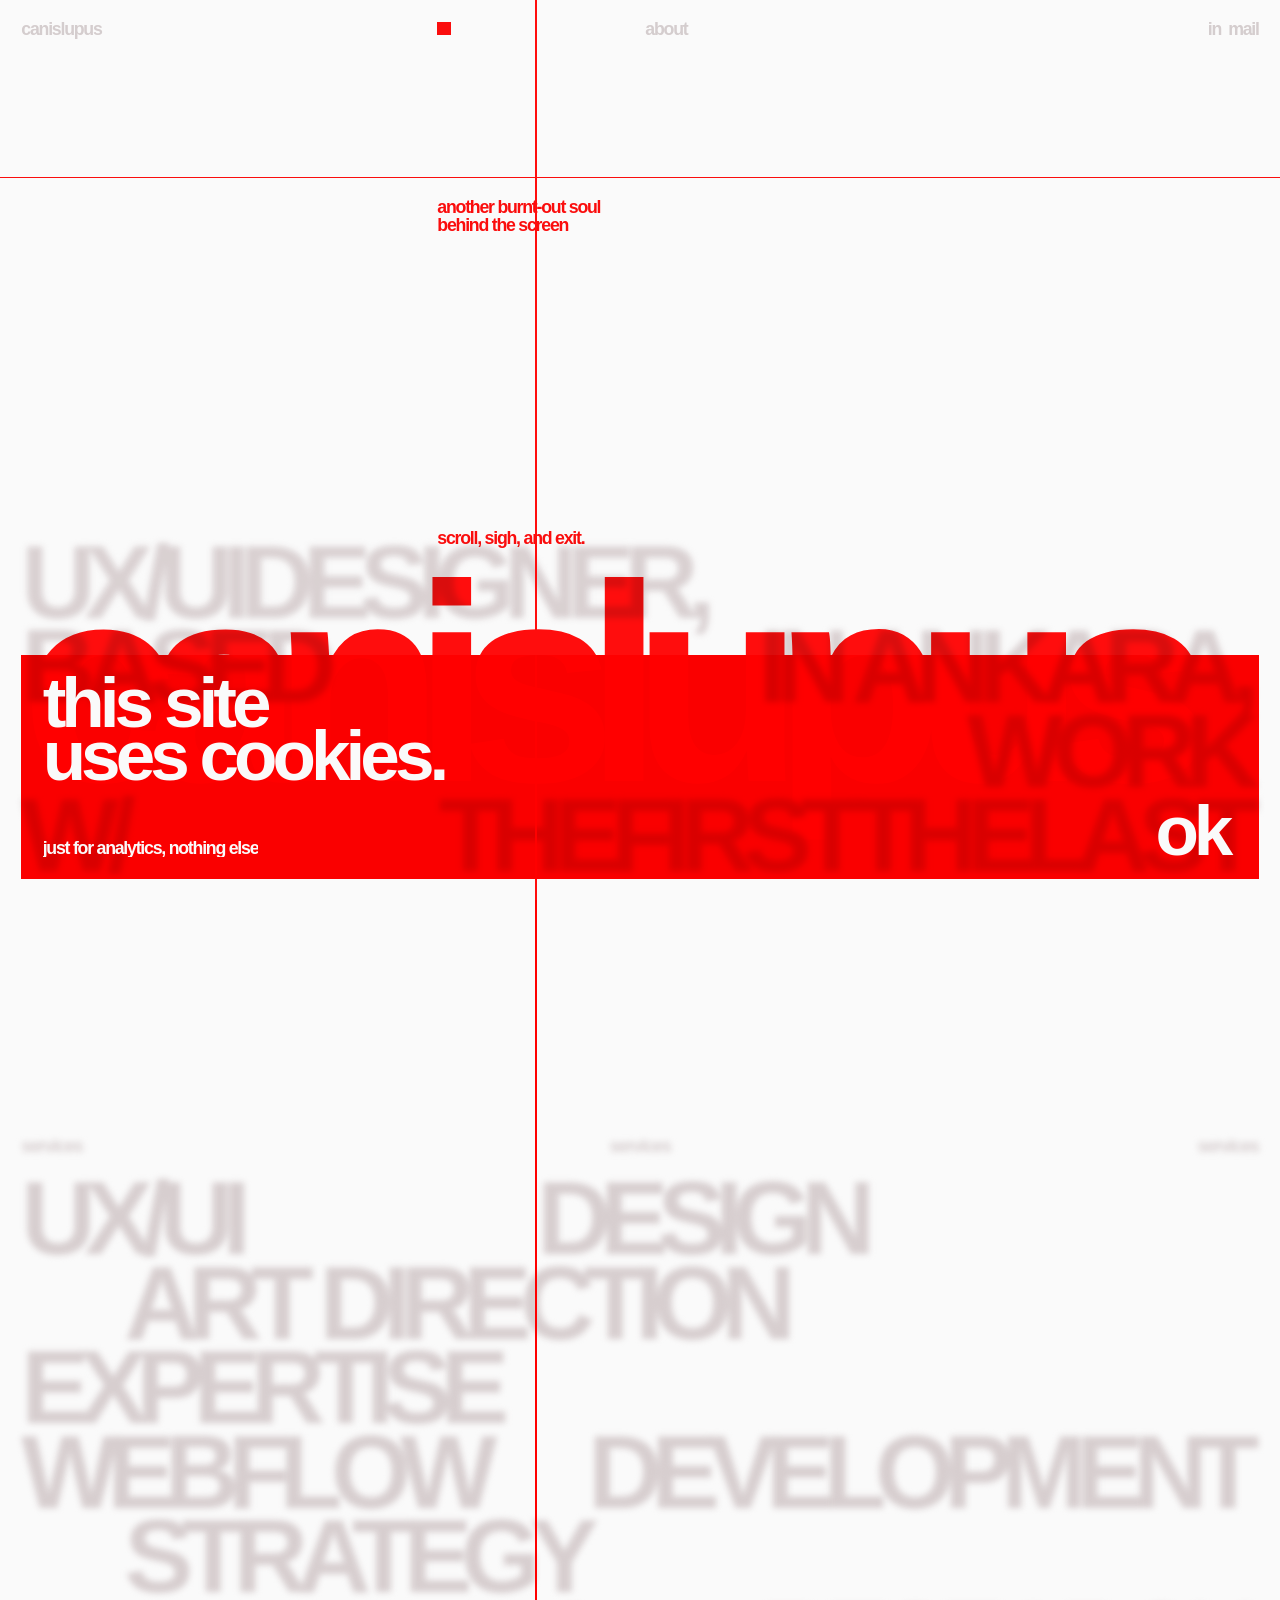
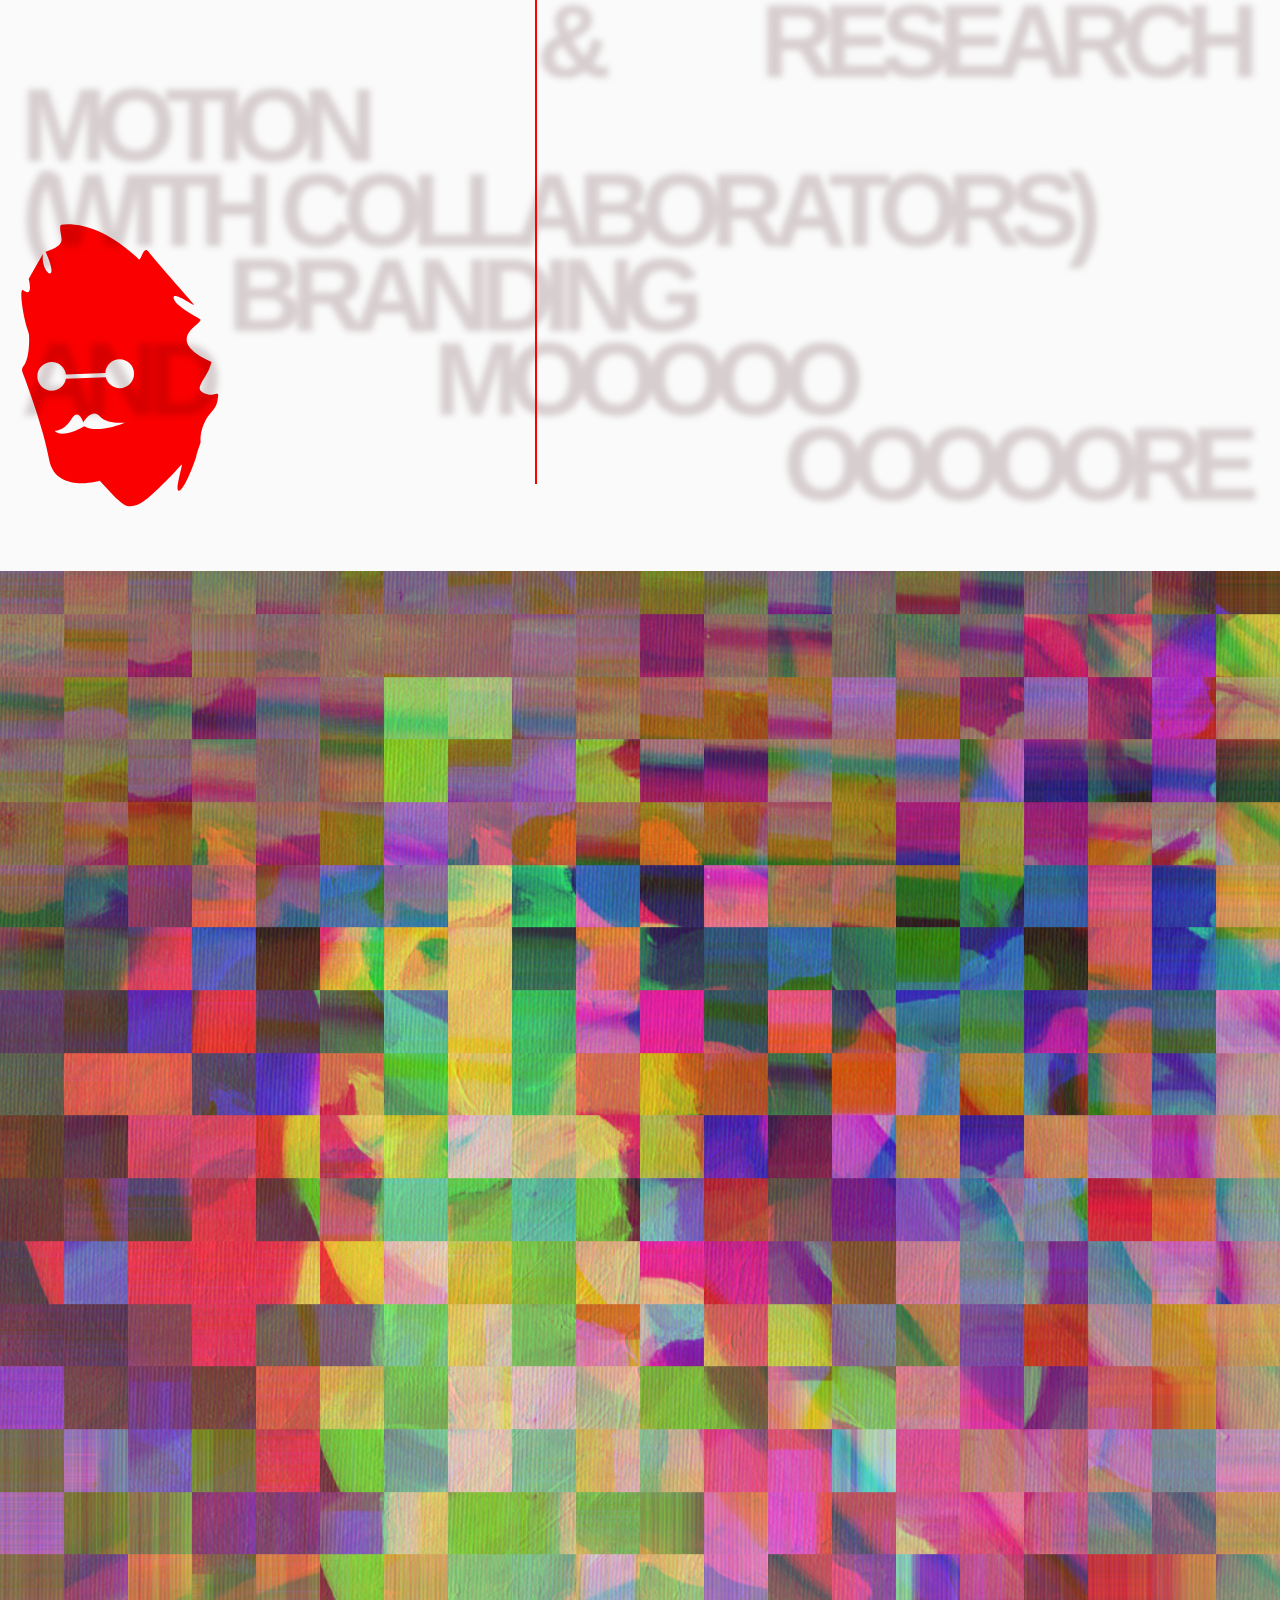
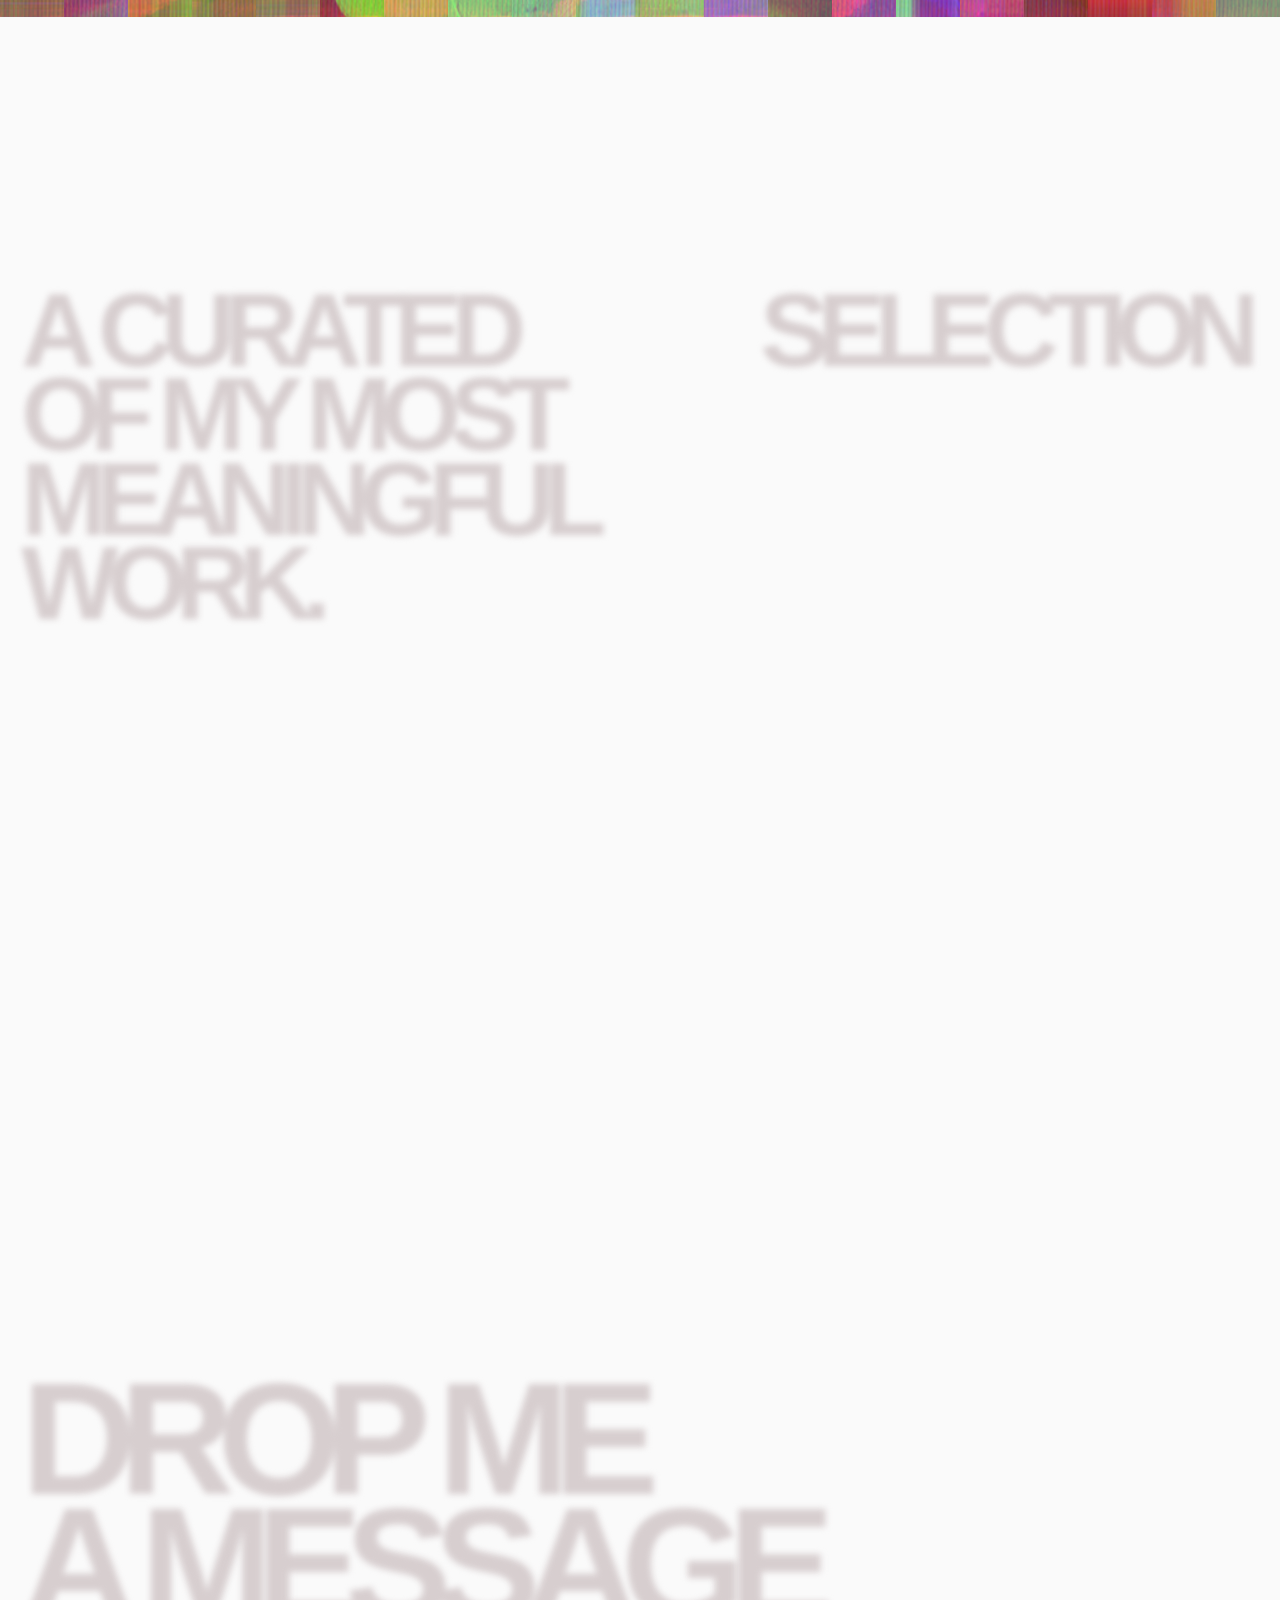
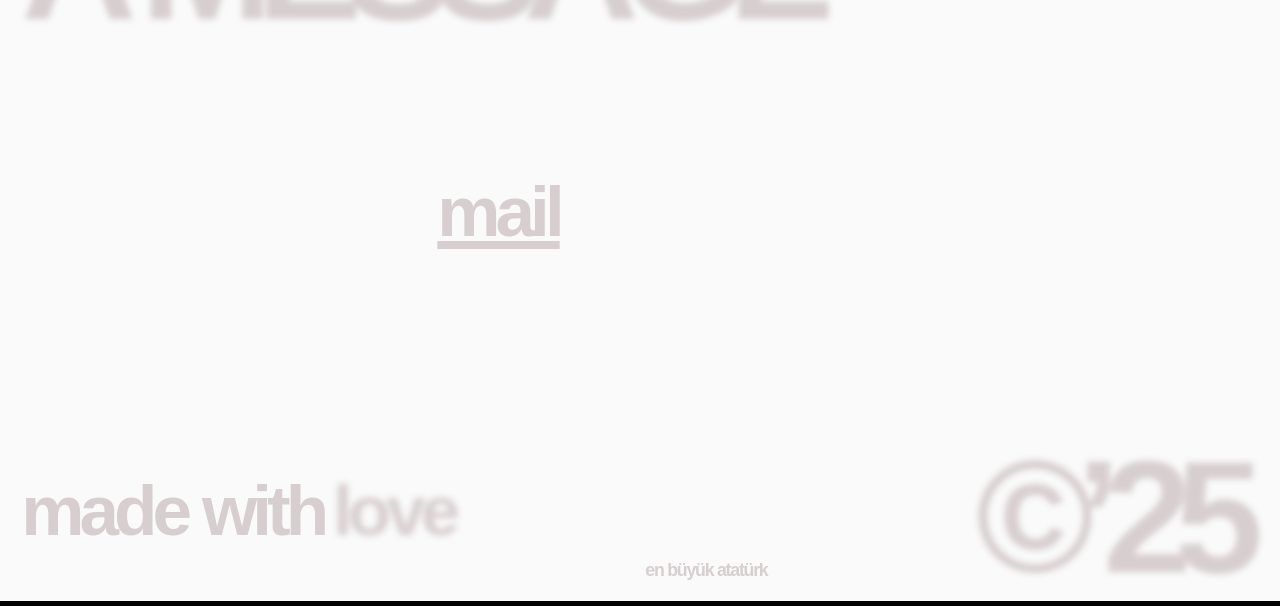
==== commit 4dfb4ad7: "altsite1" ====
--- a/index.html
+++ b/index.html
@@ -1,1470 +1,1457 @@
-<!DOCTYPE html>
-<html lang="en" class="is-scroll-blocked astro-j7pv25f6">
-
-<head>
-    <meta charset="utf-8">
-    <title>YMU - Creative Developer Freelance - ANKARA</title>
-    <meta name="description"
-        content="CONTENT">
-    <meta name="viewport" content="width=device-width">
-    <meta name="generator" content="Astro v4.15.9">
-    <link rel="icon" type="image/png" href="icons/favicon-48x48.png" sizes="48x48">
-    <link rel="icon" type="image/svg+xml" href="icons/favicon.svg">
-    <link rel="shortcut icon" href="icons/favicon.ico">
-    <link rel="apple-touch-icon" sizes="180x180" href="icons/apple-touch-icon.png">
-    <meta name="apple-mobile-web-app-title" content="AW Dev">
-    <meta name="theme-color" content="#160000">
-    <meta name="msapplication-navbutton-color" content="#160000">
-    <meta name="apple-mobile-web-app-status-bar-style" content="#160000">
-    <meta property="og:locale" content="en_GB">
-    <meta property="og:type" content="website">
-    <meta property="og:title" content="YMU - Creative Developer Freelance - ANKARA">
-    <meta property="og:description"
-        content="CONTENT">
-    <meta property="og:url" content="index.html">
-    <meta property="og:site_name" content="YMU - Creative Developer Freelance - ANKARA">
-    <meta property="og:image" content="images/aw-creative-developer.png">
-    <meta property="og:image:width" content="1200">
-    <meta property="og:image:height" content="675">
-    <meta name="twitter:card" content="summary_large_image">
-    <meta name="twitter:image" content="images/aw-creative-developer.png">
-    <link rel="preload" href="fonts/PPEditorialNew-Regular.woff2" as="font" type="font/woff2" crossorigin="anonymous">
-    <link rel="preload" href="fonts/PPEditorialNew-Ultralight.woff2" as="font" type="font/woff2"
-        crossorigin="anonymous">
-    <link rel="preload" href="fonts/PPFraktionMono-Regular.woff2" as="font" type="font/woff2" crossorigin="anonymous">
-    <link rel="preload" href="fonts/PPFraktionMono-Bold.woff2" as="font" type="font/woff2" crossorigin="anonymous">
-    <link rel="preload" href="fonts/Bigger-Display.woff2" as="font" type="font/woff2" crossorigin="anonymous">
-    <link rel="stylesheet" href="astro/index.0nGmL9XR.css">
-    <script type="module" src="astro/hoisted.CFlnv3Zw.js"></script>
-</head>
-
-<body class="astro-j7pv25f6">
-    <div class="site-wrapper js-site-wrapper astro-j7pv25f6" style="opacity: 0;">
-        <header class="site-head astro-5qrshpxv" data-intersect>
-            <div class="site-head__container astro-5qrshpxv">
-                <div class="sb-logo astro-5qrshpxv"> <a href="index.html" class="astro-5qrshpxv"> <svg
-                            class="js-logo astro-5qrshpxv" width="280" height="280" viewBox="0 0 280 280" fill="none"
-                            xmlns="http://www.w3.org/2000/svg">
-                            <path d="M240.245 0v263.2h-19.894V0h-39.756v263.2h-19.861V0h-39.755v280H280V0h-39.755Z"
-                                fill="#160000" class="astro-5qrshpxv"></path>
-                            <path d="M0 0v280h39.755V16.8H59.65V280h39.756V0H0Z" fill="#160000" class="astro-5qrshpxv">
-                            </path>
-                        </svg> <span class="u-sr-only astro-5qrshpxv">Antoine Wodniack</span> </a> </div>
-                <!-- .sb-logo -->
-                <div class="sb-console astro-5qrshpxv" role="presentation">
-                    <div class="sb-console__inner js-console astro-5qrshpxv"></div><!-- .sb-console__inner -->
-                </div><!-- .sb-console -->
-                <nav class="sb-menu astro-5qrshpxv">
-                    <ul class="sb__list astro-5qrshpxv">
-                        <li class="sb__item js-menu-item astro-5qrshpxv"> <a href="#about"
-                                class="js-menu-link astro-5qrshpxv"> <span class="sb__text astro-5qrshpxv">About</span>
-                            </a> </li>
-                        <li class="sb__item js-menu-item astro-5qrshpxv"> <a href="#work"
-                                class="js-menu-link astro-5qrshpxv"> <span class="sb__text astro-5qrshpxv">Work</span>
-                            </a> </li>
-                        <li class="sb__item js-menu-item astro-5qrshpxv"> <a href="#contact"
-                                class="js-menu-link astro-5qrshpxv"> <span
-                                    class="sb__text astro-5qrshpxv">Contact</span> </a> </li>
-                    </ul>
-                </nav><!-- .sb-menu -->
-                <ul class="sb-socials astro-5qrshpxv">
-                    <li class="sb__item astro-5qrshpxv"> <a href="https://www.linkedin.com/in/yusufmertusta/" target="_blank"
-                            rel="noopener" class="astro-5qrshpxv"> <span
-                                class="sb__icon sb__icon--linkedin astro-5qrshpxv"
-                                style="--path: path('M1.13025 14.9839H3.93671V4.6H1.13025V14.9839ZM2.53348 0.0161285C1.598 0.0161285 0.849609 0.764516 0.849609 1.7C0.849609 2.63548 1.598 3.38387 2.53348 3.38387C3.46896 3.38387 4.21735 2.63548 4.21735 1.7C4.21735 0.764516 3.46896 0.0161285 2.53348 0.0161285ZM8.70767 6.19032V4.6H5.90122V14.9839H8.70767V9.65161C8.70767 6.65806 12.5432 6.47097 12.5432 9.65161V14.9839H15.3496V8.62258C15.3496 3.57097 10.0174 3.75806 8.70767 6.19032Z');"></span>
-                            <span class="u-sr-only astro-5qrshpxv">Follow me on LinkedIn</span> </a> </li>
-                </ul><!-- .sb-socials --> <button class="sb-contrast js-contrast astro-5qrshpxv" type="button"> <span
-                        class="sb__icon astro-5qrshpxv"
-                        style="--path: path('M10.0996 20C8.71628 20 7.41628 19.7373 6.19961 19.212C4.98294 18.6867 3.92461 17.9743 3.02461 17.075C2.12461 16.1757 1.41228 15.1173 0.887611 13.9C0.362944 12.6827 0.100277 11.3827 0.0996106 10C0.098944 8.61733 0.361611 7.31733 0.887611 6.1C1.41361 4.88267 2.12594 3.82433 3.02461 2.925C3.92328 2.02567 4.98161 1.31333 6.19961 0.788C7.41761 0.262667 8.71761 0 10.0996 0C11.4816 0 12.7816 0.262667 13.9996 0.788C15.2176 1.31333 16.2759 2.02567 17.1746 2.925C18.0733 3.82433 18.7859 4.88267 19.3126 6.1C19.8393 7.31733 20.1016 8.61733 20.0996 10C20.0976 11.3827 19.8349 12.6827 19.3116 13.9C18.7883 15.1173 18.0759 16.1757 17.1746 17.075C16.2733 17.9743 15.2149 18.687 13.9996 19.213C12.7843 19.739 11.4843 20.0013 10.0996 20ZM11.0996 17.925C13.0829 17.675 14.7456 16.804 16.0876 15.312C17.4296 13.82 18.1003 12.0493 18.0996 10C18.0989 7.95067 17.4279 6.18 16.0866 4.688C14.7453 3.196 13.0829 2.325 11.0996 2.075V17.925Z');"></span>
-                    <span class="u-sr-only astro-5qrshpxv">Change contrast</span> </button><!-- .sb-contrast -->
-                <aside class="sb-availability astro-5qrshpxv">
-                    <p class="astro-5qrshpxv"> <span class="sb__line astro-5qrshpxv"> <span
-                                class="sb__text astro-5qrshpxv">Designing globally from Ankara.</span> </span> <span
-                            class="sb__line astro-5qrshpxv"> <span class="sb__text astro-5qrshpxv">Available for
-                                freelance work →</span> <a
-                                href="https://www.instagram.com/yusufmertusta/"
-                                class="sb__link astro-5qrshpxv">Hire me</a> </span> </p>
-                </aside><!-- .sb-availability --> <a
-                    href="https://www.instagram.com/yusufmertusta/"
-                    class="sb-qr-code js-qr-code astro-5qrshpxv" title="Contact me!"> <img src="images/qr-code.svg"
-                        alt="QR Code" width="72" height="72" class="astro-5qrshpxv"> </a><!-- .sb-qr-code -->
-            </div><!-- .site-head__container -->
-        </header>
-        <div class="s-hero astro-7dteeuzc" data-intersect> <a-waves data-intersect
-                class="s__waves astro-7dteeuzc astro-opemy3db"> <svg class="js-svg astro-opemy3db"></svg>
-            </a-waves><!-- .a-waves -->
-            <div class="s__content js-content astro-7dteeuzc"> <a-separator data-intersect
-                    class="style--primary s__separator js-separator astro-7dteeuzc astro-rdpcjfuz"> <span
-                        class="a__triangle astro-rdpcjfuz"></span> <span class="a__binaries astro-rdpcjfuz"> <span
-                            class="a__code js-code astro-rdpcjfuz"> <span
-                                class="a__char a__char--1 js-char astro-rdpcjfuz"> 1 </span><span
-                                class="a__char a__char--0 js-char astro-rdpcjfuz"> 0 </span><span
-                                class="a__char a__char--0 js-char astro-rdpcjfuz"> 0 </span><span
-                                class="a__char a__char--0 js-char astro-rdpcjfuz"> 0 </span><span
-                                class="a__char a__char--0 js-char astro-rdpcjfuz"> 0 </span><span
-                                class="a__char a__char--0 js-char astro-rdpcjfuz"> 0 </span><span
-                                class="a__char a__char--1 js-char astro-rdpcjfuz"> 1 </span><span
-                                class="a__char a__char--blank js-char astro-rdpcjfuz"> </span><span
-                                class="a__char a__char--1 js-char astro-rdpcjfuz"> 1 </span><span
-                                class="a__char a__char--1 js-char astro-rdpcjfuz"> 1 </span><span
-                                class="a__char a__char--0 js-char astro-rdpcjfuz"> 0 </span><span
-                                class="a__char a__char--1 js-char astro-rdpcjfuz"> 1 </span><span
-                                class="a__char a__char--1 js-char astro-rdpcjfuz"> 1 </span><span
-                                class="a__char a__char--1 js-char astro-rdpcjfuz"> 1 </span><span
-                                class="a__char a__char--0 js-char astro-rdpcjfuz"> 0 </span><span
-                                class="a__char a__char--blank js-char astro-rdpcjfuz"> </span><span
-                                class="a__char a__char--1 js-char astro-rdpcjfuz"> 1 </span><span
-                                class="a__char a__char--1 js-char astro-rdpcjfuz"> 1 </span><span
-                                class="a__char a__char--1 js-char astro-rdpcjfuz"> 1 </span><span
-                                class="a__char a__char--0 js-char astro-rdpcjfuz"> 0 </span><span
-                                class="a__char a__char--1 js-char astro-rdpcjfuz"> 1 </span><span
-                                class="a__char a__char--0 js-char astro-rdpcjfuz"> 0 </span><span
-                                class="a__char a__char--0 js-char astro-rdpcjfuz"> 0 </span> </span> <span
-                            class="a__stripes astro-rdpcjfuz"></span> <span class="a__code js-code astro-rdpcjfuz">
-                            <span class="a__char a__char--1 js-char astro-rdpcjfuz"> 1 </span><span
-                                class="a__char a__char--1 js-char astro-rdpcjfuz"> 1 </span><span
-                                class="a__char a__char--0 js-char astro-rdpcjfuz"> 0 </span><span
-                                class="a__char a__char--1 js-char astro-rdpcjfuz"> 1 </span><span
-                                class="a__char a__char--1 js-char astro-rdpcjfuz"> 1 </span><span
-                                class="a__char a__char--1 js-char astro-rdpcjfuz"> 1 </span><span
-                                class="a__char a__char--1 js-char astro-rdpcjfuz"> 1 </span><span
-                                class="a__char a__char--blank js-char astro-rdpcjfuz"> </span><span
-                                class="a__char a__char--1 js-char astro-rdpcjfuz"> 1 </span><span
-                                class="a__char a__char--1 js-char astro-rdpcjfuz"> 1 </span><span
-                                class="a__char a__char--0 js-char astro-rdpcjfuz"> 0 </span><span
-                                class="a__char a__char--1 js-char astro-rdpcjfuz"> 1 </span><span
-                                class="a__char a__char--0 js-char astro-rdpcjfuz"> 0 </span><span
-                                class="a__char a__char--0 js-char astro-rdpcjfuz"> 0 </span><span
-                                class="a__char a__char--1 js-char astro-rdpcjfuz"> 1 </span> </span> <span
-                            class="a__stripes astro-rdpcjfuz"></span> <span class="a__code js-code astro-rdpcjfuz">
-                            <span class="a__char a__char--1 js-char astro-rdpcjfuz"> 1 </span><span
-                                class="a__char a__char--1 js-char astro-rdpcjfuz"> 1 </span><span
-                                class="a__char a__char--0 js-char astro-rdpcjfuz"> 0 </span><span
-                                class="a__char a__char--1 js-char astro-rdpcjfuz"> 1 </span><span
-                                class="a__char a__char--1 js-char astro-rdpcjfuz"> 1 </span><span
-                                class="a__char a__char--1 js-char astro-rdpcjfuz"> 1 </span><span
-                                class="a__char a__char--0 js-char astro-rdpcjfuz"> 0 </span><span
-                                class="a__char a__char--blank js-char astro-rdpcjfuz"> </span><span
-                                class="a__char a__char--1 js-char astro-rdpcjfuz"> 1 </span><span
-                                class="a__char a__char--1 js-char astro-rdpcjfuz"> 1 </span><span
-                                class="a__char a__char--0 js-char astro-rdpcjfuz"> 0 </span><span
-                                class="a__char a__char--0 js-char astro-rdpcjfuz"> 0 </span><span
-                                class="a__char a__char--1 js-char astro-rdpcjfuz"> 1 </span><span
-                                class="a__char a__char--0 js-char astro-rdpcjfuz"> 0 </span><span
-                                class="a__char a__char--1 js-char astro-rdpcjfuz"> 1 </span> </span> <span
-                            class="a__stripes astro-rdpcjfuz"></span> <span class="a__code js-code astro-rdpcjfuz">
-                            <span class="a__char a__char--1 js-char astro-rdpcjfuz"> 1 </span><span
-                                class="a__char a__char--0 js-char astro-rdpcjfuz"> 0 </span><span
-                                class="a__char a__char--1 js-char astro-rdpcjfuz"> 1 </span><span
-                                class="a__char a__char--0 js-char astro-rdpcjfuz"> 0 </span><span
-                                class="a__char a__char--1 js-char astro-rdpcjfuz"> 1 </span><span
-                                class="a__char a__char--1 js-char astro-rdpcjfuz"> 1 </span><span
-                                class="a__char a__char--1 js-char astro-rdpcjfuz"> 1 </span><span
-                                class="a__char a__char--blank js-char astro-rdpcjfuz"> </span><span
-                                class="a__char a__char--1 js-char astro-rdpcjfuz"> 1 </span><span
-                                class="a__char a__char--1 js-char astro-rdpcjfuz"> 1 </span><span
-                                class="a__char a__char--0 js-char astro-rdpcjfuz"> 0 </span><span
-                                class="a__char a__char--1 js-char astro-rdpcjfuz"> 1 </span><span
-                                class="a__char a__char--1 js-char astro-rdpcjfuz"> 1 </span><span
-                                class="a__char a__char--1 js-char astro-rdpcjfuz"> 1 </span><span
-                                class="a__char a__char--1 js-char astro-rdpcjfuz"> 1 </span> </span> <span
-                            class="a__stripes astro-rdpcjfuz"></span> <span class="a__code js-code astro-rdpcjfuz">
-                            <span class="a__char a__char--1 js-char astro-rdpcjfuz"> 1 </span><span
-                                class="a__char a__char--1 js-char astro-rdpcjfuz"> 1 </span><span
-                                class="a__char a__char--0 js-char astro-rdpcjfuz"> 0 </span><span
-                                class="a__char a__char--0 js-char astro-rdpcjfuz"> 0 </span><span
-                                class="a__char a__char--1 js-char astro-rdpcjfuz"> 1 </span><span
-                                class="a__char a__char--0 js-char astro-rdpcjfuz"> 0 </span><span
-                                class="a__char a__char--0 js-char astro-rdpcjfuz"> 0 </span><span
-                                class="a__char a__char--blank js-char astro-rdpcjfuz"> </span><span
-                                class="a__char a__char--1 js-char astro-rdpcjfuz"> 1 </span><span
-                                class="a__char a__char--1 js-char astro-rdpcjfuz"> 1 </span><span
-                                class="a__char a__char--0 js-char astro-rdpcjfuz"> 0 </span><span
-                                class="a__char a__char--1 js-char astro-rdpcjfuz"> 1 </span><span
-                                class="a__char a__char--1 js-char astro-rdpcjfuz"> 1 </span><span
-                                class="a__char a__char--1 js-char astro-rdpcjfuz"> 1 </span><span
-                                class="a__char a__char--0 js-char astro-rdpcjfuz"> 0 </span> </span> <span
-                            class="a__stripes astro-rdpcjfuz"></span> <span class="a__code js-code astro-rdpcjfuz">
-                            <span class="a__char a__char--1 js-char astro-rdpcjfuz"> 1 </span><span
-                                class="a__char a__char--1 js-char astro-rdpcjfuz"> 1 </span><span
-                                class="a__char a__char--0 js-char astro-rdpcjfuz"> 0 </span><span
-                                class="a__char a__char--1 js-char astro-rdpcjfuz"> 1 </span><span
-                                class="a__char a__char--0 js-char astro-rdpcjfuz"> 0 </span><span
-                                class="a__char a__char--0 js-char astro-rdpcjfuz"> 0 </span><span
-                                class="a__char a__char--1 js-char astro-rdpcjfuz"> 1 </span><span
-                                class="a__char a__char--blank js-char astro-rdpcjfuz"> </span><span
-                                class="a__char a__char--1 js-char astro-rdpcjfuz"> 1 </span><span
-                                class="a__char a__char--1 js-char astro-rdpcjfuz"> 1 </span><span
-                                class="a__char a__char--0 js-char astro-rdpcjfuz"> 0 </span><span
-                                class="a__char a__char--0 js-char astro-rdpcjfuz"> 0 </span><span
-                                class="a__char a__char--0 js-char astro-rdpcjfuz"> 0 </span><span
-                                class="a__char a__char--0 js-char astro-rdpcjfuz"> 0 </span><span
-                                class="a__char a__char--1 js-char astro-rdpcjfuz"> 1 </span> </span> <span
-                            class="a__stripes astro-rdpcjfuz"></span> <span class="a__code js-code astro-rdpcjfuz">
-                            <span class="a__char a__char--1 js-char astro-rdpcjfuz"> 1 </span><span
-                                class="a__char a__char--1 js-char astro-rdpcjfuz"> 1 </span><span
-                                class="a__char a__char--0 js-char astro-rdpcjfuz"> 0 </span><span
-                                class="a__char a__char--0 js-char astro-rdpcjfuz"> 0 </span><span
-                                class="a__char a__char--0 js-char astro-rdpcjfuz"> 0 </span><span
-                                class="a__char a__char--1 js-char astro-rdpcjfuz"> 1 </span><span
-                                class="a__char a__char--1 js-char astro-rdpcjfuz"> 1 </span><span
-                                class="a__char a__char--blank js-char astro-rdpcjfuz"> </span><span
-                                class="a__char a__char--1 js-char astro-rdpcjfuz"> 1 </span><span
-                                class="a__char a__char--1 js-char astro-rdpcjfuz"> 1 </span><span
-                                class="a__char a__char--0 js-char astro-rdpcjfuz"> 0 </span><span
-                                class="a__char a__char--1 js-char astro-rdpcjfuz"> 1 </span><span
-                                class="a__char a__char--0 js-char astro-rdpcjfuz"> 0 </span><span
-                                class="a__char a__char--1 js-char astro-rdpcjfuz"> 1 </span><span
-                                class="a__char a__char--1 js-char astro-rdpcjfuz"> 1 </span> </span> <span
-                            class="a__stripes astro-rdpcjfuz"></span> </span> <span
-                        class="a__triangle astro-rdpcjfuz"></span> </a-separator>
-                <h1 class="s__title astro-7dteeuzc"> <span class="s__title__word js-word astro-7dteeuzc">Creative</span>
-                    <img class="s__title__asset js-star astro-7dteeuzc" src="images/asset-star.svg" alt="" width="48"
-                        height="48"> <span class="s__title__word js-word astro-7dteeuzc">Developer</span> </h1>
-                <a-separator data-intersect
-                    class="style--primary s__separator js-separator astro-7dteeuzc astro-rdpcjfuz"> <span
-                        class="a__triangle astro-rdpcjfuz"></span> <span class="a__binaries astro-rdpcjfuz"> <span
-                            class="a__code js-code astro-rdpcjfuz"> <span
-                                class="a__char a__char--1 js-char astro-rdpcjfuz"> 1 </span><span
-                                class="a__char a__char--0 js-char astro-rdpcjfuz"> 0 </span><span
-                                class="a__char a__char--0 js-char astro-rdpcjfuz"> 0 </span><span
-                                class="a__char a__char--0 js-char astro-rdpcjfuz"> 0 </span><span
-                                class="a__char a__char--1 js-char astro-rdpcjfuz"> 1 </span><span
-                                class="a__char a__char--0 js-char astro-rdpcjfuz"> 0 </span><span
-                                class="a__char a__char--0 js-char astro-rdpcjfuz"> 0 </span><span
-                                class="a__char a__char--blank js-char astro-rdpcjfuz"> </span><span
-                                class="a__char a__char--1 js-char astro-rdpcjfuz"> 1 </span><span
-                                class="a__char a__char--1 js-char astro-rdpcjfuz"> 1 </span><span
-                                class="a__char a__char--0 js-char astro-rdpcjfuz"> 0 </span><span
-                                class="a__char a__char--1 js-char astro-rdpcjfuz"> 1 </span><span
-                                class="a__char a__char--1 js-char astro-rdpcjfuz"> 1 </span><span
-                                class="a__char a__char--1 js-char astro-rdpcjfuz"> 1 </span><span
-                                class="a__char a__char--1 js-char astro-rdpcjfuz"> 1 </span> </span> <span
-                            class="a__stripes astro-rdpcjfuz"></span> <span class="a__code js-code astro-rdpcjfuz">
-                            <span class="a__char a__char--1 js-char astro-rdpcjfuz"> 1 </span><span
-                                class="a__char a__char--0 js-char astro-rdpcjfuz"> 0 </span><span
-                                class="a__char a__char--1 js-char astro-rdpcjfuz"> 1 </span><span
-                                class="a__char a__char--0 js-char astro-rdpcjfuz"> 0 </span><span
-                                class="a__char a__char--1 js-char astro-rdpcjfuz"> 1 </span><span
-                                class="a__char a__char--0 js-char astro-rdpcjfuz"> 0 </span><span
-                                class="a__char a__char--0 js-char astro-rdpcjfuz"> 0 </span><span
-                                class="a__char a__char--blank js-char astro-rdpcjfuz"> </span><span
-                                class="a__char a__char--1 js-char astro-rdpcjfuz"> 1 </span><span
-                                class="a__char a__char--1 js-char astro-rdpcjfuz"> 1 </span><span
-                                class="a__char a__char--0 js-char astro-rdpcjfuz"> 0 </span><span
-                                class="a__char a__char--1 js-char astro-rdpcjfuz"> 1 </span><span
-                                class="a__char a__char--0 js-char astro-rdpcjfuz"> 0 </span><span
-                                class="a__char a__char--0 js-char astro-rdpcjfuz"> 0 </span><span
-                                class="a__char a__char--0 js-char astro-rdpcjfuz"> 0 </span><span
-                                class="a__char a__char--blank js-char astro-rdpcjfuz"> </span><span
-                                class="a__char a__char--1 js-char astro-rdpcjfuz"> 1 </span><span
-                                class="a__char a__char--1 js-char astro-rdpcjfuz"> 1 </span><span
-                                class="a__char a__char--0 js-char astro-rdpcjfuz"> 0 </span><span
-                                class="a__char a__char--1 js-char astro-rdpcjfuz"> 1 </span><span
-                                class="a__char a__char--0 js-char astro-rdpcjfuz"> 0 </span><span
-                                class="a__char a__char--0 js-char astro-rdpcjfuz"> 0 </span><span
-                                class="a__char a__char--1 js-char astro-rdpcjfuz"> 1 </span><span
-                                class="a__char a__char--blank js-char astro-rdpcjfuz"> </span><span
-                                class="a__char a__char--1 js-char astro-rdpcjfuz"> 1 </span><span
-                                class="a__char a__char--1 js-char astro-rdpcjfuz"> 1 </span><span
-                                class="a__char a__char--0 js-char astro-rdpcjfuz"> 0 </span><span
-                                class="a__char a__char--1 js-char astro-rdpcjfuz"> 1 </span><span
-                                class="a__char a__char--1 js-char astro-rdpcjfuz"> 1 </span><span
-                                class="a__char a__char--1 js-char astro-rdpcjfuz"> 1 </span><span
-                                class="a__char a__char--0 js-char astro-rdpcjfuz"> 0 </span><span
-                                class="a__char a__char--blank js-char astro-rdpcjfuz"> </span><span
-                                class="a__char a__char--1 js-char astro-rdpcjfuz"> 1 </span><span
-                                class="a__char a__char--1 js-char astro-rdpcjfuz"> 1 </span><span
-                                class="a__char a__char--0 js-char astro-rdpcjfuz"> 0 </span><span
-                                class="a__char a__char--0 js-char astro-rdpcjfuz"> 0 </span><span
-                                class="a__char a__char--1 js-char astro-rdpcjfuz"> 1 </span><span
-                                class="a__char a__char--1 js-char astro-rdpcjfuz"> 1 </span><span
-                                class="a__char a__char--1 js-char astro-rdpcjfuz"> 1 </span><span
-                                class="a__char a__char--blank js-char astro-rdpcjfuz"> </span><span
-                                class="a__char a__char--1 js-char astro-rdpcjfuz"> 1 </span><span
-                                class="a__char a__char--1 js-char astro-rdpcjfuz"> 1 </span><span
-                                class="a__char a__char--1 js-char astro-rdpcjfuz"> 1 </span><span
-                                class="a__char a__char--0 js-char astro-rdpcjfuz"> 0 </span><span
-                                class="a__char a__char--0 js-char astro-rdpcjfuz"> 0 </span><span
-                                class="a__char a__char--1 js-char astro-rdpcjfuz"> 1 </span><span
-                                class="a__char a__char--1 js-char astro-rdpcjfuz"> 1 </span> </span> <span
-                            class="a__stripes astro-rdpcjfuz"></span> <span class="a__code js-code astro-rdpcjfuz">
-                            <span class="a__char a__char--1 js-char astro-rdpcjfuz"> 1 </span><span
-                                class="a__char a__char--0 js-char astro-rdpcjfuz"> 0 </span><span
-                                class="a__char a__char--1 js-char astro-rdpcjfuz"> 1 </span><span
-                                class="a__char a__char--1 js-char astro-rdpcjfuz"> 1 </span><span
-                                class="a__char a__char--0 js-char astro-rdpcjfuz"> 0 </span><span
-                                class="a__char a__char--0 js-char astro-rdpcjfuz"> 0 </span><span
-                                class="a__char a__char--1 js-char astro-rdpcjfuz"> 1 </span><span
-                                class="a__char a__char--blank js-char astro-rdpcjfuz"> </span><span
-                                class="a__char a__char--1 js-char astro-rdpcjfuz"> 1 </span><span
-                                class="a__char a__char--1 js-char astro-rdpcjfuz"> 1 </span><span
-                                class="a__char a__char--0 js-char astro-rdpcjfuz"> 0 </span><span
-                                class="a__char a__char--1 js-char astro-rdpcjfuz"> 1 </span><span
-                                class="a__char a__char--1 js-char astro-rdpcjfuz"> 1 </span><span
-                                class="a__char a__char--1 js-char astro-rdpcjfuz"> 1 </span><span
-                                class="a__char a__char--1 js-char astro-rdpcjfuz"> 1 </span><span
-                                class="a__char a__char--blank js-char astro-rdpcjfuz"> </span><span
-                                class="a__char a__char--1 js-char astro-rdpcjfuz"> 1 </span><span
-                                class="a__char a__char--1 js-char astro-rdpcjfuz"> 1 </span><span
-                                class="a__char a__char--1 js-char astro-rdpcjfuz"> 1 </span><span
-                                class="a__char a__char--0 js-char astro-rdpcjfuz"> 0 </span><span
-                                class="a__char a__char--1 js-char astro-rdpcjfuz"> 1 </span><span
-                                class="a__char a__char--0 js-char astro-rdpcjfuz"> 0 </span><span
-                                class="a__char a__char--1 js-char astro-rdpcjfuz"> 1 </span><span
-                                class="a__char a__char--blank js-char astro-rdpcjfuz"> </span><span
-                                class="a__char a__char--1 js-char astro-rdpcjfuz"> 1 </span><span
-                                class="a__char a__char--1 js-char astro-rdpcjfuz"> 1 </span><span
-                                class="a__char a__char--1 js-char astro-rdpcjfuz"> 1 </span><span
-                                class="a__char a__char--0 js-char astro-rdpcjfuz"> 0 </span><span
-                                class="a__char a__char--0 js-char astro-rdpcjfuz"> 0 </span><span
-                                class="a__char a__char--1 js-char astro-rdpcjfuz"> 1 </span><span
-                                class="a__char a__char--0 js-char astro-rdpcjfuz"> 0 </span> </span> <span
-                            class="a__stripes astro-rdpcjfuz"></span> <span class="a__code js-code astro-rdpcjfuz">
-                            <span class="a__char a__char--1 js-char astro-rdpcjfuz"> 1 </span><span
-                                class="a__char a__char--0 js-char astro-rdpcjfuz"> 0 </span><span
-                                class="a__char a__char--1 js-char astro-rdpcjfuz"> 1 </span><span
-                                class="a__char a__char--0 js-char astro-rdpcjfuz"> 0 </span><span
-                                class="a__char a__char--1 js-char astro-rdpcjfuz"> 1 </span><span
-                                class="a__char a__char--1 js-char astro-rdpcjfuz"> 1 </span><span
-                                class="a__char a__char--1 js-char astro-rdpcjfuz"> 1 </span><span
-                                class="a__char a__char--blank js-char astro-rdpcjfuz"> </span><span
-                                class="a__char a__char--1 js-char astro-rdpcjfuz"> 1 </span><span
-                                class="a__char a__char--1 js-char astro-rdpcjfuz"> 1 </span><span
-                                class="a__char a__char--0 js-char astro-rdpcjfuz"> 0 </span><span
-                                class="a__char a__char--0 js-char astro-rdpcjfuz"> 0 </span><span
-                                class="a__char a__char--0 js-char astro-rdpcjfuz"> 0 </span><span
-                                class="a__char a__char--0 js-char astro-rdpcjfuz"> 0 </span><span
-                                class="a__char a__char--1 js-char astro-rdpcjfuz"> 1 </span><span
-                                class="a__char a__char--blank js-char astro-rdpcjfuz"> </span><span
-                                class="a__char a__char--1 js-char astro-rdpcjfuz"> 1 </span><span
-                                class="a__char a__char--1 js-char astro-rdpcjfuz"> 1 </span><span
-                                class="a__char a__char--1 js-char astro-rdpcjfuz"> 1 </span><span
-                                class="a__char a__char--1 js-char astro-rdpcjfuz"> 1 </span><span
-                                class="a__char a__char--0 js-char astro-rdpcjfuz"> 0 </span><span
-                                class="a__char a__char--0 js-char astro-rdpcjfuz"> 0 </span><span
-                                class="a__char a__char--1 js-char astro-rdpcjfuz"> 1 </span> </span> <span
-                            class="a__stripes astro-rdpcjfuz"></span> </span> <span
-                        class="a__triangle astro-rdpcjfuz"></span> </a-separator>
-            </div>
-            <div class="s__border js-border astro-7dteeuzc"></div>
-        </div><!-- .s-hero -->
-        <section id="about" class="s-about astro-am7g2yfn" data-intersect>
-            <div class="s__inner js-inner astro-am7g2yfn">
-                <div class="s__block s__block--about astro-am7g2yfn">
-                    <h2 class="s__title astro-am7g2yfn">About</h2>
-                    <div class="s__content astro-am7g2yfn">
-                        <p class="astro-am7g2yfn">
-                            I design user interfaces and craft memorable user experiences, bringing
-                            your vision to life with a nice touch of art.
-                        </p>
-                        <p class="astro-am7g2yfn">
-                            burada kendimi tanıtmam ve neler yaptığımdan bahsetmem lazım. kimsin sen şüphesiz sen 
-                            sen değilsin ;))).
-                        </p>
-                    </div><!-- .s__content -->
-                </div><!-- .s__block -->
-                <div class="s__block s__block--awards astro-am7g2yfn">
-                    <h2 class="s__title astro-am7g2yfn">buraya bir şeylerrr</h2>
-                    <ul class="s__awards astro-am7g2yfn">
-                        <li class="s__award s__award--counter s__award--awwwards js-award astro-am7g2yfn"> <span
-                                class="s__award__inner astro-am7g2yfn"> <span
-                                    class="s__award__name astro-am7g2yfn" style="font-size: 160px">yagmurlar</span> <span
-                                    class="s__award__counter astro-am7g2yfn">altinda gordum</span><span
-                                    class="s__award__counter astro-am7g2yfn">kadeh tutarken gordum de</span> </span> <span
-                                class="s__award__mask astro-am7g2yfn"></span> </li>
-                        <li class="s__award s__award--counter s__award--fwa js-award astro-am7g2yfn"> <span
-                                class="s__award__inner astro-am7g2yfn"> <span
-                                    class="s__award__name astro-am7g2yfn" style="font-size: 32px";>ve yarisirsa ancak monet'nin</span> <span
-                                    class="s__award__counter astro-am7g2yfn">kadinlarina yarasan giysilerinle</span><span
-                                    class="s__award__counter astro-am7g2yfn">gordum de</span> </span> <span
-                                class="s__award__mask astro-am7g2yfn"></span> </li>
-                        <li class="s__award s__award--counter s__award--cssda js-award astro-am7g2yfn"> <span
-                                class="s__award__inner astro-am7g2yfn"> <span
-                                    class="s__award__name astro-am7g2yfn" style="font-size: 43px">seni gorunce dunyayi dolasiyor insan sanki</span> <span
-                                    class="s__award__counter astro-am7g2yfn">hani etiler'den hisar'a insek bile</span><span
-                                    class="s__award__counter astro-am7g2yfn">(hani botanik'ten'den tunali'ya insek bile)</span> </span> <span
-                                class="s__award__mask astro-am7g2yfn"></span> </li>
-                        <li class="s__award s__award--text s__award--webby2025 js-award astro-am7g2yfn"> <span
-                                class="s__award__inner astro-am7g2yfn"> <span class="s__award__text astro-am7g2yfn">ben seni uzun
-                                    bir yolda yururken <br />gormedim ki hic</span> </span> <span
-                                class="s__award__mask astro-am7g2yfn"></span> </li>
-                        <li class="s__award s__award--text s__award--commArt2017 js-award astro-am7g2yfn"> <span
-                                class="s__award__inner astro-am7g2yfn"> <span class="s__award__text astro-am7g2yfn">ben seni uzun
-                                    bir yolda yururken gormedim ki hic</span> </span> <span
-                                class="s__award__mask astro-am7g2yfn"></span> </li>
-                        <li class="s__award s__award--text s__award--netMag2016 js-award astro-am7g2yfn"> <span
-                                class="s__award__inner astro-am7g2yfn"> <span class="s__award__text astro-am7g2yfn">bir kiyiya bakarken, bakarkenki aglayan yuzunle</span> </span> <span
-                                class="s__award__mask astro-am7g2yfn"></span> </li>
-                        <li class="s__award s__award--text s__award--gsapOct2024 js-award astro-am7g2yfn"> <span
-                                class="s__award__inner astro-am7g2yfn"> <span class="s__award__text astro-am7g2yfn">ben bu kis oyle usudum ki sorma
-                                </span> </span> <span class="s__award__mask astro-am7g2yfn"></span>
-                        </li>
-                        <li class="s__award s__award--text s__award--gsapNov2024 js-award astro-am7g2yfn"> <span
-                                class="s__award__inner astro-am7g2yfn"> <span class="s__award__text astro-am7g2yfn">oysa gunes pek batmadi senin evinde</span> </span> <span
-                                class="s__award__mask astro-am7g2yfn"></span> </li>
-                        <li class="s__award s__award--text s__award--CSSDA2016 js-award astro-am7g2yfn"> <span
-                                class="s__award__inner astro-am7g2yfn"> <span
-                                    class="s__award__text astro-am7g2yfn">soyle<br />ben seni uzun bir yolda yururken gordum muydu hic</span> </span> <span class="s__award__mask astro-am7g2yfn"></span> </li>
-                        <li class="s__award s__award--text s__award--CSSDA2015 js-award astro-am7g2yfn"> <span
-                                class="s__award__inner astro-am7g2yfn"> <span
-                                    class="s__award__text astro-am7g2yfn">edip cansever boyle anlatmis <br /> ama ben seninle yuzmek isterdim </span> </span> <span class="s__award__mask astro-am7g2yfn"></span> </li>
-                        <li class="s__award s__award--blank astro-am7g2yfn"> <svg width="101" height="113"
-                                viewBox="0 0 101 113" fill="none" xmlns="http://www.w3.org/2000/svg"
-                                class="astro-am7g2yfn">
-                                <path
-                                    d="M80.05 107.398c-21.944 12.67-52.875.18-69.085-27.896m69.086 27.896c21.945-12.67 26.594-45.702 10.384-73.778M80.05 107.398c-19.686 11.366-48.786-2.181-64.996-30.258C-1.155 49.063 1.663 17.09 21.35 5.723m58.702 101.675c19.686-11.366 22.504-43.34 6.293-71.417C70.134 7.904 41.034-5.642 21.35 5.723m58.702 101.675c-10.973 6.335-33.009-11.29-49.219-39.367-16.21-28.077-20.456-55.973-9.483-62.308m58.702 101.675c10.972-6.335 6.726-34.231-9.484-62.308C54.357 17.013 32.322-.612 21.35 5.723m58.702 101.675c3.74-2.159-6.262-26.77-22.456-54.818S25.089 3.564 21.349 5.723m58.702 101.675c-3.74 2.159-20.053-18.808-36.246-46.856C27.61 32.493 17.609 7.882 21.349 5.723M10.965 79.502C-5.245 51.425-.596 18.393 21.349 5.723M10.965 79.502c11.366 19.686 38.37 25.373 60.314 12.703 21.946-12.67 30.522-38.9 19.156-58.585m-79.47 45.882C-.401 59.816 8.175 33.586 30.121 20.916c21.945-12.67 48.948-6.982 60.314 12.704m-79.47 45.882c6.335 10.972 29.26 9.596 51.206-3.074C84.115 63.758 96.77 44.592 90.434 33.62m-79.47 45.882C4.63 68.529 17.285 49.363 39.23 36.693c21.945-12.67 44.87-14.046 51.205-3.073M21.349 5.723c21.945-12.67 52.876-.18 69.086 27.897M54.749 63.573C32.778 76.258 13.192 83.358 11.033 79.618c-2.16-3.74 13.783-17.15 35.754-29.836 21.97-12.685 41.557-19.785 43.716-16.045 2.159 3.74-13.783 17.15-35.754 29.836Z"
-                                    class="astro-am7g2yfn"></path>
-                            </svg> <svg width="49" height="49" viewBox="0 0 49 49" fill="none"
-                                xmlns="http://www.w3.org/2000/svg" class="astro-am7g2yfn">
-                                <path fill="#160000"
-                                    d="m24.5 0 3.3 21.2L49 24.5l-21.2 3.3L24.5 49l-3.3-21.2L0 24.5l21.2-3.3L24.5 0z"
-                                    class="astro-am7g2yfn"></path>
-                            </svg> <svg width="49" height="49" viewBox="0 0 49 49" fill="none"
-                                xmlns="http://www.w3.org/2000/svg" class="astro-am7g2yfn">
-                                <path fill="#160000"
-                                    d="m24.5 0 3.3 21.2L49 24.5l-21.2 3.3L24.5 49l-3.3-21.2L0 24.5l21.2-3.3L24.5 0z"
-                                    class="astro-am7g2yfn"></path>
-                            </svg> <svg width="49" height="49" viewBox="0 0 49 49" fill="none"
-                                xmlns="http://www.w3.org/2000/svg" class="astro-am7g2yfn">
-                                <path fill="#160000"
-                                    d="m24.5 0 3.3 21.2L49 24.5l-21.2 3.3L24.5 49l-3.3-21.2L0 24.5l21.2-3.3L24.5 0z"
-                                    class="astro-am7g2yfn"></path>
-                            </svg> <svg width="49" height="49" viewBox="0 0 49 49" fill="none"
-                                xmlns="http://www.w3.org/2000/svg" class="astro-am7g2yfn">
-                                <path fill="#160000"
-                                    d="m24.5 0 3.3 21.2L49 24.5l-21.2 3.3L24.5 49l-3.3-21.2L0 24.5l21.2-3.3L24.5 0z"
-                                    class="astro-am7g2yfn"></path>
-                            </svg> </li>
-                    </ul><!-- .s__content -->
-                </div><!-- .s__block -->
-            </div><!-- .s__inner --> <svg class="s__grid js-grid astro-am7g2yfn">
-                <path class="js-path astro-am7g2yfn" d=""></path>
-            </svg> <canvas class="s__canvas js-canvas astro-am7g2yfn"></canvas>
-        </section> <a-separator data-intersect class="style--secondary astro-j7pv25f6 astro-rdpcjfuz"> <span
-                class="a__triangle astro-rdpcjfuz"></span> <span class="a__binaries astro-rdpcjfuz"> <span
-                    class="a__code js-code astro-rdpcjfuz"> <span class="a__char a__char--1 js-char astro-rdpcjfuz"> 1
-                    </span><span class="a__char a__char--0 js-char astro-rdpcjfuz"> 0 </span><span
-                        class="a__char a__char--0 js-char astro-rdpcjfuz"> 0 </span><span
-                        class="a__char a__char--0 js-char astro-rdpcjfuz"> 0 </span><span
-                        class="a__char a__char--1 js-char astro-rdpcjfuz"> 1 </span><span
-                        class="a__char a__char--0 js-char astro-rdpcjfuz"> 0 </span><span
-                        class="a__char a__char--0 js-char astro-rdpcjfuz"> 0 </span><span
-                        class="a__char a__char--blank js-char astro-rdpcjfuz"> </span><span
-                        class="a__char a__char--1 js-char astro-rdpcjfuz"> 1 </span><span
-                        class="a__char a__char--1 js-char astro-rdpcjfuz"> 1 </span><span
-                        class="a__char a__char--0 js-char astro-rdpcjfuz"> 0 </span><span
-                        class="a__char a__char--1 js-char astro-rdpcjfuz"> 1 </span><span
-                        class="a__char a__char--1 js-char astro-rdpcjfuz"> 1 </span><span
-                        class="a__char a__char--1 js-char astro-rdpcjfuz"> 1 </span><span
-                        class="a__char a__char--1 js-char astro-rdpcjfuz"> 1 </span> </span> <span
-                    class="a__stripes astro-rdpcjfuz"></span> <span class="a__code js-code astro-rdpcjfuz"> <span
-                        class="a__char a__char--1 js-char astro-rdpcjfuz"> 1 </span><span
-                        class="a__char a__char--0 js-char astro-rdpcjfuz"> 0 </span><span
-                        class="a__char a__char--1 js-char astro-rdpcjfuz"> 1 </span><span
-                        class="a__char a__char--0 js-char astro-rdpcjfuz"> 0 </span><span
-                        class="a__char a__char--1 js-char astro-rdpcjfuz"> 1 </span><span
-                        class="a__char a__char--0 js-char astro-rdpcjfuz"> 0 </span><span
-                        class="a__char a__char--0 js-char astro-rdpcjfuz"> 0 </span><span
-                        class="a__char a__char--blank js-char astro-rdpcjfuz"> </span><span
-                        class="a__char a__char--1 js-char astro-rdpcjfuz"> 1 </span><span
-                        class="a__char a__char--1 js-char astro-rdpcjfuz"> 1 </span><span
-                        class="a__char a__char--0 js-char astro-rdpcjfuz"> 0 </span><span
-                        class="a__char a__char--1 js-char astro-rdpcjfuz"> 1 </span><span
-                        class="a__char a__char--0 js-char astro-rdpcjfuz"> 0 </span><span
-                        class="a__char a__char--0 js-char astro-rdpcjfuz"> 0 </span><span
-                        class="a__char a__char--0 js-char astro-rdpcjfuz"> 0 </span><span
-                        class="a__char a__char--blank js-char astro-rdpcjfuz"> </span><span
-                        class="a__char a__char--1 js-char astro-rdpcjfuz"> 1 </span><span
-                        class="a__char a__char--1 js-char astro-rdpcjfuz"> 1 </span><span
-                        class="a__char a__char--0 js-char astro-rdpcjfuz"> 0 </span><span
-                        class="a__char a__char--1 js-char astro-rdpcjfuz"> 1 </span><span
-                        class="a__char a__char--0 js-char astro-rdpcjfuz"> 0 </span><span
-                        class="a__char a__char--0 js-char astro-rdpcjfuz"> 0 </span><span
-                        class="a__char a__char--1 js-char astro-rdpcjfuz"> 1 </span><span
-                        class="a__char a__char--blank js-char astro-rdpcjfuz"> </span><span
-                        class="a__char a__char--1 js-char astro-rdpcjfuz"> 1 </span><span
-                        class="a__char a__char--1 js-char astro-rdpcjfuz"> 1 </span><span
-                        class="a__char a__char--0 js-char astro-rdpcjfuz"> 0 </span><span
-                        class="a__char a__char--1 js-char astro-rdpcjfuz"> 1 </span><span
-                        class="a__char a__char--1 js-char astro-rdpcjfuz"> 1 </span><span
-                        class="a__char a__char--1 js-char astro-rdpcjfuz"> 1 </span><span
-                        class="a__char a__char--0 js-char astro-rdpcjfuz"> 0 </span><span
-                        class="a__char a__char--blank js-char astro-rdpcjfuz"> </span><span
-                        class="a__char a__char--1 js-char astro-rdpcjfuz"> 1 </span><span
-                        class="a__char a__char--1 js-char astro-rdpcjfuz"> 1 </span><span
-                        class="a__char a__char--0 js-char astro-rdpcjfuz"> 0 </span><span
-                        class="a__char a__char--0 js-char astro-rdpcjfuz"> 0 </span><span
-                        class="a__char a__char--1 js-char astro-rdpcjfuz"> 1 </span><span
-                        class="a__char a__char--1 js-char astro-rdpcjfuz"> 1 </span><span
-                        class="a__char a__char--1 js-char astro-rdpcjfuz"> 1 </span><span
-                        class="a__char a__char--blank js-char astro-rdpcjfuz"> </span><span
-                        class="a__char a__char--1 js-char astro-rdpcjfuz"> 1 </span><span
-                        class="a__char a__char--1 js-char astro-rdpcjfuz"> 1 </span><span
-                        class="a__char a__char--1 js-char astro-rdpcjfuz"> 1 </span><span
-                        class="a__char a__char--0 js-char astro-rdpcjfuz"> 0 </span><span
-                        class="a__char a__char--0 js-char astro-rdpcjfuz"> 0 </span><span
-                        class="a__char a__char--1 js-char astro-rdpcjfuz"> 1 </span><span
-                        class="a__char a__char--1 js-char astro-rdpcjfuz"> 1 </span> </span> <span
-                    class="a__stripes astro-rdpcjfuz"></span> <span class="a__code js-code astro-rdpcjfuz"> <span
-                        class="a__char a__char--1 js-char astro-rdpcjfuz"> 1 </span><span
-                        class="a__char a__char--0 js-char astro-rdpcjfuz"> 0 </span><span
-                        class="a__char a__char--1 js-char astro-rdpcjfuz"> 1 </span><span
-                        class="a__char a__char--1 js-char astro-rdpcjfuz"> 1 </span><span
-                        class="a__char a__char--0 js-char astro-rdpcjfuz"> 0 </span><span
-                        class="a__char a__char--0 js-char astro-rdpcjfuz"> 0 </span><span
-                        class="a__char a__char--1 js-char astro-rdpcjfuz"> 1 </span><span
-                        class="a__char a__char--blank js-char astro-rdpcjfuz"> </span><span
-                        class="a__char a__char--1 js-char astro-rdpcjfuz"> 1 </span><span
-                        class="a__char a__char--1 js-char astro-rdpcjfuz"> 1 </span><span
-                        class="a__char a__char--0 js-char astro-rdpcjfuz"> 0 </span><span
-                        class="a__char a__char--1 js-char astro-rdpcjfuz"> 1 </span><span
-                        class="a__char a__char--1 js-char astro-rdpcjfuz"> 1 </span><span
-                        class="a__char a__char--1 js-char astro-rdpcjfuz"> 1 </span><span
-                        class="a__char a__char--1 js-char astro-rdpcjfuz"> 1 </span><span
-                        class="a__char a__char--blank js-char astro-rdpcjfuz"> </span><span
-                        class="a__char a__char--1 js-char astro-rdpcjfuz"> 1 </span><span
-                        class="a__char a__char--1 js-char astro-rdpcjfuz"> 1 </span><span
-                        class="a__char a__char--1 js-char astro-rdpcjfuz"> 1 </span><span
-                        class="a__char a__char--0 js-char astro-rdpcjfuz"> 0 </span><span
-                        class="a__char a__char--1 js-char astro-rdpcjfuz"> 1 </span><span
-                        class="a__char a__char--0 js-char astro-rdpcjfuz"> 0 </span><span
-                        class="a__char a__char--1 js-char astro-rdpcjfuz"> 1 </span><span
-                        class="a__char a__char--blank js-char astro-rdpcjfuz"> </span><span
-                        class="a__char a__char--1 js-char astro-rdpcjfuz"> 1 </span><span
-                        class="a__char a__char--1 js-char astro-rdpcjfuz"> 1 </span><span
-                        class="a__char a__char--1 js-char astro-rdpcjfuz"> 1 </span><span
-                        class="a__char a__char--0 js-char astro-rdpcjfuz"> 0 </span><span
-                        class="a__char a__char--0 js-char astro-rdpcjfuz"> 0 </span><span
-                        class="a__char a__char--1 js-char astro-rdpcjfuz"> 1 </span><span
-                        class="a__char a__char--0 js-char astro-rdpcjfuz"> 0 </span> </span> <span
-                    class="a__stripes astro-rdpcjfuz"></span> <span class="a__code js-code astro-rdpcjfuz"> <span
-                        class="a__char a__char--1 js-char astro-rdpcjfuz"> 1 </span><span
-                        class="a__char a__char--0 js-char astro-rdpcjfuz"> 0 </span><span
-                        class="a__char a__char--1 js-char astro-rdpcjfuz"> 1 </span><span
-                        class="a__char a__char--0 js-char astro-rdpcjfuz"> 0 </span><span
-                        class="a__char a__char--1 js-char astro-rdpcjfuz"> 1 </span><span
-                        class="a__char a__char--1 js-char astro-rdpcjfuz"> 1 </span><span
-                        class="a__char a__char--1 js-char astro-rdpcjfuz"> 1 </span><span
-                        class="a__char a__char--blank js-char astro-rdpcjfuz"> </span><span
-                        class="a__char a__char--1 js-char astro-rdpcjfuz"> 1 </span><span
-                        class="a__char a__char--1 js-char astro-rdpcjfuz"> 1 </span><span
-                        class="a__char a__char--0 js-char astro-rdpcjfuz"> 0 </span><span
-                        class="a__char a__char--0 js-char astro-rdpcjfuz"> 0 </span><span
-                        class="a__char a__char--0 js-char astro-rdpcjfuz"> 0 </span><span
-                        class="a__char a__char--0 js-char astro-rdpcjfuz"> 0 </span><span
-                        class="a__char a__char--1 js-char astro-rdpcjfuz"> 1 </span><span
-                        class="a__char a__char--blank js-char astro-rdpcjfuz"> </span><span
-                        class="a__char a__char--1 js-char astro-rdpcjfuz"> 1 </span><span
-                        class="a__char a__char--1 js-char astro-rdpcjfuz"> 1 </span><span
-                        class="a__char a__char--1 js-char astro-rdpcjfuz"> 1 </span><span
-                        class="a__char a__char--1 js-char astro-rdpcjfuz"> 1 </span><span
-                        class="a__char a__char--0 js-char astro-rdpcjfuz"> 0 </span><span
-                        class="a__char a__char--0 js-char astro-rdpcjfuz"> 0 </span><span
-                        class="a__char a__char--1 js-char astro-rdpcjfuz"> 1 </span> </span> <span
-                    class="a__stripes astro-rdpcjfuz"></span> </span> <span class="a__triangle astro-rdpcjfuz"></span>
-        </a-separator>
-        <section id="work" class="s-work astro-doefkd43" data-intersect>
-            <div class="s__outer astro-doefkd43">
-                <div class="s__inner js-container astro-doefkd43">
-                    <h2 class="s__title astro-doefkd43"> <span class="s__title__inner js-title astro-doefkd43"> <span
-                                class="s__title__letter js-letter astro-doefkd43">W</span> <span
-                                class="s__title__letter js-letter astro-doefkd43">O</span> <span
-                                class="s__title__letter js-letter astro-doefkd43">R</span> <span
-                                class="s__title__letter js-letter astro-doefkd43">K</span> </span> </h2>
-                    <div class="s__scene js-scene astro-doefkd43"> <a-work
-                            class="s__scene__work s__scene__work--video js-work astro-meqjtcea">
-                            <div class="a__inner astro-meqjtcea"> <a href="https://www.agence-s.fr/" target="_blank"
-                                    class="astro-meqjtcea"> <video data-src="/astro/Agences-Work.CcLpoyOs.mp4"
-                                        class="a__video js-video astro-meqjtcea" loop muted playsinline width="1082"
-                                        height="636"></video>
-                                    <div class="a__caption astro-meqjtcea">
-                                        <div class="a__caption__text astro-meqjtcea"> Agences </div>
-                                        <!-- .a__caption__text -->
-                                        <div class="a__caption__key astro-meqjtcea">
-                                            #e0cb-0000/33 </div><!-- .a__caption__key -->
-                                    </div><!-- .a__caption -->
-                                </a> </div><!-- .a__inner -->
-                        </a-work> <a-work class="s__scene__work s__scene__work--video js-work astro-meqjtcea">
-                            <div class="a__inner astro-meqjtcea"> <a href="https://nodcoding.com/" target="_blank"
-                                    class="astro-meqjtcea"> <video data-src="/astro/Nod-Transition.Cgjsr7Jp.mp4"
-                                        class="a__video js-video astro-meqjtcea" loop muted playsinline width="1082"
-                                        height="636"></video>
-                                    <div class="a__caption astro-meqjtcea">
-                                        <div class="a__caption__text astro-meqjtcea"> Nod Coding Bootcamp </div>
-                                        <!-- .a__caption__text -->
-                                        <div class="a__caption__key astro-meqjtcea">
-                                            #yfg4-0001/33 </div><!-- .a__caption__key -->
-                                    </div><!-- .a__caption -->
-                                </a> </div><!-- .a__inner -->
-                        </a-work> <a-work class="s__scene__work s__scene__work--video js-work astro-meqjtcea">
-                            <div class="a__inner astro-meqjtcea"> <a href="https://incredibles.dev/" target="_blank"
-                                    class="astro-meqjtcea"> <video data-src="/astro/Incredibles-Scroll.C2FsGtmZ.mp4"
-                                        class="a__video js-video astro-meqjtcea" loop muted playsinline width="1082"
-                                        height="636"></video>
-                                    <div class="a__caption astro-meqjtcea">
-                                        <div class="a__caption__text astro-meqjtcea"> incredibles </div>
-                                        <!-- .a__caption__text -->
-                                        <div class="a__caption__key astro-meqjtcea">
-                                            #28pk-0002/33 </div><!-- .a__caption__key -->
-                                    </div><!-- .a__caption -->
-                                </a> </div><!-- .a__inner -->
-                        </a-work> <a-work class="s__scene__work s__scene__work--video js-work astro-meqjtcea">
-                            <div class="a__inner astro-meqjtcea"> <a href="https://www.desiderecrutement.com/en/"
-                                    target="_blank" class="astro-meqjtcea"> <video
-                                        data-src="/astro/Deside-Site.CmhdHL0t.mp4"
-                                        class="a__video js-video astro-meqjtcea" loop muted playsinline width="1082"
-                                        height="636"></video>
-                                    <div class="a__caption astro-meqjtcea">
-                                        <div class="a__caption__text astro-meqjtcea"> Deside Recrutement </div>
-                                        <!-- .a__caption__text -->
-                                        <div class="a__caption__key astro-meqjtcea">
-                                            #1iq7-0003/33 </div><!-- .a__caption__key -->
-                                    </div><!-- .a__caption -->
-                                </a> </div><!-- .a__inner -->
-                        </a-work> <a-work class="s__scene__work s__scene__work--video js-work astro-meqjtcea">
-                            <div class="a__inner astro-meqjtcea"> <a href="https://duten.com/" target="_blank"
-                                    class="astro-meqjtcea"> <video data-src="/astro/Duten-3D.CnijAj5p.mp4"
-                                        class="a__video js-video astro-meqjtcea" loop muted playsinline width="1082"
-                                        height="636"></video>
-                                    <div class="a__caption astro-meqjtcea">
-                                        <div class="a__caption__text astro-meqjtcea"> Duten </div>
-                                        <!-- .a__caption__text -->
-                                        <div class="a__caption__key astro-meqjtcea">
-                                            #o8e6-0004/33 </div><!-- .a__caption__key -->
-                                    </div><!-- .a__caption -->
-                                </a> </div><!-- .a__inner -->
-                        </a-work> <a-work class="s__scene__work s__scene__work--video js-work astro-meqjtcea">
-                            <div class="a__inner astro-meqjtcea"> <a href="https://codepen.io/wodniack" target="_blank"
-                                    class="astro-meqjtcea"> <video data-src="/astro/Pen-4.BOCLYASq.mp4"
-                                        class="a__video js-video astro-meqjtcea" loop muted playsinline width="1082"
-                                        height="636"></video>
-                                    <div class="a__caption astro-meqjtcea">
-                                        <div class="a__caption__text astro-meqjtcea"> CodePen </div>
-                                        <!-- .a__caption__text -->
-                                        <div class="a__caption__key astro-meqjtcea">
-                                            #1nfh-0005/33 </div><!-- .a__caption__key -->
-                                    </div><!-- .a__caption -->
-                                </a> </div><!-- .a__inner -->
-                        </a-work> <a-work class="s__scene__work s__scene__work--video js-work astro-meqjtcea">
-                            <div class="a__inner astro-meqjtcea"> <a href="#" target="_blank" class="astro-meqjtcea">
-                                    <video data-src="/astro/Pt-Navigation.GbcOoFQt.mp4"
-                                        class="a__video js-video astro-meqjtcea" loop muted playsinline width="1082"
-                                        height="636"></video>
-                                    <div class="a__caption astro-meqjtcea">
-                                        <div class="a__caption__text astro-meqjtcea"> Plantatami </div>
-                                        <!-- .a__caption__text -->
-                                        <div class="a__caption__key astro-meqjtcea">
-                                            #62t7-0006/33 </div><!-- .a__caption__key -->
-                                    </div><!-- .a__caption -->
-                                </a> </div><!-- .a__inner -->
-                        </a-work> <a-work class="s__scene__work s__scene__work--video js-work astro-meqjtcea">
-                            <div class="a__inner astro-meqjtcea"> <a href="https://nodcoding.com/" target="_blank"
-                                    class="astro-meqjtcea"> <video data-src="/astro/Nod-404.DvJptcy9.mp4"
-                                        class="a__video js-video astro-meqjtcea" loop muted playsinline width="1082"
-                                        height="636"></video>
-                                    <div class="a__caption astro-meqjtcea">
-                                        <div class="a__caption__text astro-meqjtcea"> Nod Coding Bootcamp </div>
-                                        <!-- .a__caption__text -->
-                                        <div class="a__caption__key astro-meqjtcea">
-                                            #8ov5-0007/33 </div><!-- .a__caption__key -->
-                                    </div><!-- .a__caption -->
-                                </a> </div><!-- .a__inner -->
-                        </a-work> <a-work class="s__scene__work s__scene__work--video js-work astro-meqjtcea">
-                            <div class="a__inner astro-meqjtcea"> <a href="#" target="_blank" class="astro-meqjtcea">
-                                    <video data-src="/astro/Hf-Navigation.Gkvt7Etn.mp4"
-                                        class="a__video js-video astro-meqjtcea" loop muted playsinline width="1082"
-                                        height="636"></video>
-                                    <div class="a__caption astro-meqjtcea">
-                                        <div class="a__caption__text astro-meqjtcea"> Hunter Farmer </div>
-                                        <!-- .a__caption__text -->
-                                        <div class="a__caption__key astro-meqjtcea">
-                                            #vfs4-0008/33 </div><!-- .a__caption__key -->
-                                    </div><!-- .a__caption -->
-                                </a> </div><!-- .a__inner -->
-                        </a-work> <a-work class="s__scene__work s__scene__work--video js-work astro-meqjtcea">
-                            <div class="a__inner astro-meqjtcea"> <a href="https://generousbranding.com/"
-                                    target="_blank" class="astro-meqjtcea"> <video
-                                        data-src="/astro/Generous-Transition.Dysz98iA.mp4"
-                                        class="a__video js-video astro-meqjtcea" loop muted playsinline width="1082"
-                                        height="636"></video>
-                                    <div class="a__caption astro-meqjtcea">
-                                        <div class="a__caption__text astro-meqjtcea"> Generous Branding </div>
-                                        <!-- .a__caption__text -->
-                                        <div class="a__caption__key astro-meqjtcea">
-                                            #88u7-0009/33 </div><!-- .a__caption__key -->
-                                    </div><!-- .a__caption -->
-                                </a> </div><!-- .a__inner -->
-                        </a-work> <a-work class="s__scene__work s__scene__work--video js-work astro-meqjtcea">
-                            <div class="a__inner astro-meqjtcea"> <a href="https://www.rudlundschwarm.at/"
-                                    target="_blank" class="astro-meqjtcea"> <video
-                                        data-src="/astro/Rudl-Transition.CcgAkF6S.mp4"
-                                        class="a__video js-video astro-meqjtcea" loop muted playsinline width="1082"
-                                        height="636"></video>
-                                    <div class="a__caption astro-meqjtcea">
-                                        <div class="a__caption__text astro-meqjtcea"> Rudl und Schwarm </div>
-                                        <!-- .a__caption__text -->
-                                        <div class="a__caption__key astro-meqjtcea">
-                                            #5ez1-0010/33 </div><!-- .a__caption__key -->
-                                    </div><!-- .a__caption -->
-                                </a> </div><!-- .a__inner -->
-                        </a-work> <a-work class="s__scene__work s__scene__work--video js-work astro-meqjtcea">
-                            <div class="a__inner astro-meqjtcea"> <a href="https://codepen.io/wodniack" target="_blank"
-                                    class="astro-meqjtcea"> <video data-src="/astro/Pen-5.CI9l33_j.mp4"
-                                        class="a__video js-video astro-meqjtcea" loop muted playsinline width="1082"
-                                        height="636"></video>
-                                    <div class="a__caption astro-meqjtcea">
-                                        <div class="a__caption__text astro-meqjtcea"> CodePen </div>
-                                        <!-- .a__caption__text -->
-                                        <div class="a__caption__key astro-meqjtcea">
-                                            #g8gv-0011/33 </div><!-- .a__caption__key -->
-                                    </div><!-- .a__caption -->
-                                </a> </div><!-- .a__inner -->
-                        </a-work> <a-work class="s__scene__work s__scene__work--video js-work astro-meqjtcea">
-                            <div class="a__inner astro-meqjtcea"> <a href="https://duten.com/" target="_blank"
-                                    class="astro-meqjtcea"> <video data-src="/astro/Duten-Fluid.t8C3AKXP.mp4"
-                                        class="a__video js-video astro-meqjtcea" loop muted playsinline width="1082"
-                                        height="636"></video>
-                                    <div class="a__caption astro-meqjtcea">
-                                        <div class="a__caption__text astro-meqjtcea"> Duten </div>
-                                        <!-- .a__caption__text -->
-                                        <div class="a__caption__key astro-meqjtcea">
-                                            #nc10-0012/33 </div><!-- .a__caption__key -->
-                                    </div><!-- .a__caption -->
-                                </a> </div><!-- .a__inner -->
-                        </a-work> <a-work class="s__scene__work s__scene__work--video js-work astro-meqjtcea">
-                            <div class="a__inner astro-meqjtcea"> <a href="https://duten.com/" target="_blank"
-                                    class="astro-meqjtcea"> <video data-src="/astro/Duten-Intro.CP3CW1O6.mp4"
-                                        class="a__video js-video astro-meqjtcea" loop muted playsinline width="1082"
-                                        height="636"></video>
-                                    <div class="a__caption astro-meqjtcea">
-                                        <div class="a__caption__text astro-meqjtcea"> Duten </div>
-                                        <!-- .a__caption__text -->
-                                        <div class="a__caption__key astro-meqjtcea">
-                                            #lq7l-0013/33 </div><!-- .a__caption__key -->
-                                    </div><!-- .a__caption -->
-                                </a> </div><!-- .a__inner -->
-                        </a-work> <a-work class="s__scene__work s__scene__work--video js-work astro-meqjtcea">
-                            <div class="a__inner astro-meqjtcea"> <a href="https://qbitcapital.xyz/" target="_blank"
-                                    class="astro-meqjtcea"> <video data-src="/astro/Qbit-Menu.DQBETGn4.mp4"
-                                        class="a__video js-video astro-meqjtcea" loop muted playsinline width="1082"
-                                        height="636"></video>
-                                    <div class="a__caption astro-meqjtcea">
-                                        <div class="a__caption__text astro-meqjtcea"> QBIT Capital </div>
-                                        <!-- .a__caption__text -->
-                                        <div class="a__caption__key astro-meqjtcea">
-                                            #kmd0-0014/33 </div><!-- .a__caption__key -->
-                                    </div><!-- .a__caption -->
-                                </a> </div><!-- .a__inner -->
-                        </a-work> <a-work class="s__scene__work s__scene__work--video js-work astro-meqjtcea">
-                            <div class="a__inner astro-meqjtcea"> <a href="https://honorsociety.tv/" target="_blank"
-                                    class="astro-meqjtcea"> <video data-src="/astro/HS-Site.Br4spn2E.mp4"
-                                        class="a__video js-video astro-meqjtcea" loop muted playsinline width="1082"
-                                        height="636"></video>
-                                    <div class="a__caption astro-meqjtcea">
-                                        <div class="a__caption__text astro-meqjtcea"> Honor Society Films </div>
-                                        <!-- .a__caption__text -->
-                                        <div class="a__caption__key astro-meqjtcea">
-                                            #wr89-0015/33 </div><!-- .a__caption__key -->
-                                    </div><!-- .a__caption -->
-                                </a> </div><!-- .a__inner -->
-                        </a-work> <a-work class="s__scene__work s__scene__work--video js-work astro-meqjtcea">
-                            <div class="a__inner astro-meqjtcea"> <a href="https://duten.com/" target="_blank"
-                                    class="astro-meqjtcea"> <video data-src="/astro/Duten-Products.D0b17Eb7.mp4"
-                                        class="a__video js-video astro-meqjtcea" loop muted playsinline width="1082"
-                                        height="636"></video>
-                                    <div class="a__caption astro-meqjtcea">
-                                        <div class="a__caption__text astro-meqjtcea"> Duten </div>
-                                        <!-- .a__caption__text -->
-                                        <div class="a__caption__key astro-meqjtcea">
-                                            #sk2y-0016/33 </div><!-- .a__caption__key -->
-                                    </div><!-- .a__caption -->
-                                </a> </div><!-- .a__inner -->
-                        </a-work> <a-work class="s__scene__work s__scene__work--video js-work astro-meqjtcea">
-                            <div class="a__inner astro-meqjtcea"> <a href="https://codepen.io/wodniack" target="_blank"
-                                    class="astro-meqjtcea"> <video data-src="/astro/Pen-6.CMyHVvwm.mp4"
-                                        class="a__video js-video astro-meqjtcea" loop muted playsinline width="1082"
-                                        height="636"></video>
-                                    <div class="a__caption astro-meqjtcea">
-                                        <div class="a__caption__text astro-meqjtcea"> CodePen </div>
-                                        <!-- .a__caption__text -->
-                                        <div class="a__caption__key astro-meqjtcea">
-                                            #hdur-0017/33 </div><!-- .a__caption__key -->
-                                    </div><!-- .a__caption -->
-                                </a> </div><!-- .a__inner -->
-                        </a-work> <a-work class="s__scene__work s__scene__work--video js-work astro-meqjtcea">
-                            <div class="a__inner astro-meqjtcea"> <a href="https://incredibles.dev/" target="_blank"
-                                    class="astro-meqjtcea"> <video data-src="/astro/Incredibles-Ray.lxZWWm77.mp4"
-                                        class="a__video js-video astro-meqjtcea" loop muted playsinline width="1082"
-                                        height="636"></video>
-                                    <div class="a__caption astro-meqjtcea">
-                                        <div class="a__caption__text astro-meqjtcea"> incredibles </div>
-                                        <!-- .a__caption__text -->
-                                        <div class="a__caption__key astro-meqjtcea">
-                                            #ew9c-0018/33 </div><!-- .a__caption__key -->
-                                    </div><!-- .a__caption -->
-                                </a> </div><!-- .a__inner -->
-                        </a-work> <a-work class="s__scene__work s__scene__work--video js-work astro-meqjtcea">
-                            <div class="a__inner astro-meqjtcea"> <a href="https://www.rudlundschwarm.at/"
-                                    target="_blank" class="astro-meqjtcea"> <video
-                                        data-src="/astro/Rudl-Scroll.DmL08CDl.mp4"
-                                        class="a__video js-video astro-meqjtcea" loop muted playsinline width="1082"
-                                        height="636"></video>
-                                    <div class="a__caption astro-meqjtcea">
-                                        <div class="a__caption__text astro-meqjtcea"> Rudl und Schwarm </div>
-                                        <!-- .a__caption__text -->
-                                        <div class="a__caption__key astro-meqjtcea">
-                                            #df7f-0019/33 </div><!-- .a__caption__key -->
-                                    </div><!-- .a__caption -->
-                                </a> </div><!-- .a__inner -->
-                        </a-work> <a-work class="s__scene__work s__scene__work--video js-work astro-meqjtcea">
-                            <div class="a__inner astro-meqjtcea"> <a href="https://generousbranding.com/"
-                                    target="_blank" class="astro-meqjtcea"> <video
-                                        data-src="/astro/Generous-Scroll1.0UenKQ_7.mp4"
-                                        class="a__video js-video astro-meqjtcea" loop muted playsinline width="1082"
-                                        height="636"></video>
-                                    <div class="a__caption astro-meqjtcea">
-                                        <div class="a__caption__text astro-meqjtcea"> Generous Branding </div>
-                                        <!-- .a__caption__text -->
-                                        <div class="a__caption__key astro-meqjtcea">
-                                            #ysjj-0020/33 </div><!-- .a__caption__key -->
-                                    </div><!-- .a__caption -->
-                                </a> </div><!-- .a__inner -->
-                        </a-work> <a-work class="s__scene__work s__scene__work--video js-work astro-meqjtcea">
-                            <div class="a__inner astro-meqjtcea"> <a href="#" target="_blank" class="astro-meqjtcea">
-                                    <video data-src="/astro/Caxis-Transition.BHJmdqmC.mp4"
-                                        class="a__video js-video astro-meqjtcea" loop muted playsinline width="1082"
-                                        height="636"></video>
-                                    <div class="a__caption astro-meqjtcea">
-                                        <div class="a__caption__text astro-meqjtcea"> Caxis </div>
-                                        <!-- .a__caption__text -->
-                                        <div class="a__caption__key astro-meqjtcea">
-                                            #k81d-0021/33 </div><!-- .a__caption__key -->
-                                    </div><!-- .a__caption -->
-                                </a> </div><!-- .a__inner -->
-                        </a-work> <a-work class="s__scene__work s__scene__work--video js-work astro-meqjtcea">
-                            <div class="a__inner astro-meqjtcea"> <a href="https://nodcoding.com/" target="_blank"
-                                    class="astro-meqjtcea"> <video data-src="/astro/Nod-Links.De8GBDpL.mp4"
-                                        class="a__video js-video astro-meqjtcea" loop muted playsinline width="1082"
-                                        height="636"></video>
-                                    <div class="a__caption astro-meqjtcea">
-                                        <div class="a__caption__text astro-meqjtcea"> Nod Coding Bootcamp </div>
-                                        <!-- .a__caption__text -->
-                                        <div class="a__caption__key astro-meqjtcea">
-                                            #xlxx-0022/33 </div><!-- .a__caption__key -->
-                                    </div><!-- .a__caption -->
-                                </a> </div><!-- .a__inner -->
-                        </a-work> <a-work class="s__scene__work s__scene__work--video js-work astro-meqjtcea">
-                            <div class="a__inner astro-meqjtcea"> <a href="https://codepen.io/wodniack" target="_blank"
-                                    class="astro-meqjtcea"> <video data-src="/astro/Pen-7.BzyGmIZt.mp4"
-                                        class="a__video js-video astro-meqjtcea" loop muted playsinline width="1082"
-                                        height="636"></video>
-                                    <div class="a__caption astro-meqjtcea">
-                                        <div class="a__caption__text astro-meqjtcea"> CodePen </div>
-                                        <!-- .a__caption__text -->
-                                        <div class="a__caption__key astro-meqjtcea">
-                                            #i31t-0023/33 </div><!-- .a__caption__key -->
-                                    </div><!-- .a__caption -->
-                                </a> </div><!-- .a__inner -->
-                        </a-work> <a-work class="s__scene__work s__scene__work--video js-work astro-meqjtcea">
-                            <div class="a__inner astro-meqjtcea"> <a href="https://generousbranding.com/"
-                                    target="_blank" class="astro-meqjtcea"> <video
-                                        data-src="/astro/Generous-Slider.SVzdHB83.mp4"
-                                        class="a__video js-video astro-meqjtcea" loop muted playsinline width="1082"
-                                        height="636"></video>
-                                    <div class="a__caption astro-meqjtcea">
-                                        <div class="a__caption__text astro-meqjtcea"> Generous Branding </div>
-                                        <!-- .a__caption__text -->
-                                        <div class="a__caption__key astro-meqjtcea">
-                                            #h37u-0024/33 </div><!-- .a__caption__key -->
-                                    </div><!-- .a__caption -->
-                                </a> </div><!-- .a__inner -->
-                        </a-work> <a-work class="s__scene__work s__scene__work--video js-work astro-meqjtcea">
-                            <div class="a__inner astro-meqjtcea"> <a href="https://duten.com/" target="_blank"
-                                    class="astro-meqjtcea"> <video data-src="/astro/Duten-Shapes.DvaTdo7l.mp4"
-                                        class="a__video js-video astro-meqjtcea" loop muted playsinline width="1082"
-                                        height="636"></video>
-                                    <div class="a__caption astro-meqjtcea">
-                                        <div class="a__caption__text astro-meqjtcea"> Duten </div>
-                                        <!-- .a__caption__text -->
-                                        <div class="a__caption__key astro-meqjtcea">
-                                            #y2h3-0025/33 </div><!-- .a__caption__key -->
-                                    </div><!-- .a__caption -->
-                                </a> </div><!-- .a__inner -->
-                        </a-work> <a-work class="s__scene__work s__scene__work--video js-work astro-meqjtcea">
-                            <div class="a__inner astro-meqjtcea"> <a href="https://nodcoding.com/" target="_blank"
-                                    class="astro-meqjtcea"> <video data-src="/astro/Nod-Flower.VBa6NQlZ.mp4"
-                                        class="a__video js-video astro-meqjtcea" loop muted playsinline width="1082"
-                                        height="636"></video>
-                                    <div class="a__caption astro-meqjtcea">
-                                        <div class="a__caption__text astro-meqjtcea"> Nod Coding Bootcamp </div>
-                                        <!-- .a__caption__text -->
-                                        <div class="a__caption__key astro-meqjtcea">
-                                            #8hgj-0026/33 </div><!-- .a__caption__key -->
-                                    </div><!-- .a__caption -->
-                                </a> </div><!-- .a__inner -->
-                        </a-work> <a-work class="s__scene__work s__scene__work--video js-work astro-meqjtcea">
-                            <div class="a__inner astro-meqjtcea"> <a href="https://qbitcapital.xyz/" target="_blank"
-                                    class="astro-meqjtcea"> <video data-src="/astro/Qbit-Shape.BySbOvpY.mp4"
-                                        class="a__video js-video astro-meqjtcea" loop muted playsinline width="1082"
-                                        height="636"></video>
-                                    <div class="a__caption astro-meqjtcea">
-                                        <div class="a__caption__text astro-meqjtcea"> QBIT Capital </div>
-                                        <!-- .a__caption__text -->
-                                        <div class="a__caption__key astro-meqjtcea">
-                                            #rce6-0027/33 </div><!-- .a__caption__key -->
-                                    </div><!-- .a__caption -->
-                                </a> </div><!-- .a__inner -->
-                        </a-work> <a-work class="s__scene__work s__scene__work--video js-work astro-meqjtcea">
-                            <div class="a__inner astro-meqjtcea"> <a href="https://nodcoding.com/" target="_blank"
-                                    class="astro-meqjtcea"> <video data-src="/astro/Nod-Intro.DujLdLjK.mp4"
-                                        class="a__video js-video astro-meqjtcea" loop muted playsinline width="1082"
-                                        height="636"></video>
-                                    <div class="a__caption astro-meqjtcea">
-                                        <div class="a__caption__text astro-meqjtcea"> Nod Coding Bootcamp </div>
-                                        <!-- .a__caption__text -->
-                                        <div class="a__caption__key astro-meqjtcea">
-                                            #j1eu-0028/33 </div><!-- .a__caption__key -->
-                                    </div><!-- .a__caption -->
-                                </a> </div><!-- .a__inner -->
-                        </a-work> <a-work class="s__scene__work s__scene__work--video js-work astro-meqjtcea">
-                            <div class="a__inner astro-meqjtcea"> <a href="https://codepen.io/wodniack" target="_blank"
-                                    class="astro-meqjtcea"> <video data-src="/astro/Pen-8.G-raKJSF.mp4"
-                                        class="a__video js-video astro-meqjtcea" loop muted playsinline width="1082"
-                                        height="636"></video>
-                                    <div class="a__caption astro-meqjtcea">
-                                        <div class="a__caption__text astro-meqjtcea"> CodePen </div>
-                                        <!-- .a__caption__text -->
-                                        <div class="a__caption__key astro-meqjtcea">
-                                            #fjxf-0029/33 </div><!-- .a__caption__key -->
-                                    </div><!-- .a__caption -->
-                                </a> </div><!-- .a__inner -->
-                        </a-work> <a-work class="s__scene__work s__scene__work--video js-work astro-meqjtcea">
-                            <div class="a__inner astro-meqjtcea"> <a href="#" target="_blank" class="astro-meqjtcea">
-                                    <video data-src="/astro/Kohost-Intro.CA4nMYt7.mp4"
-                                        class="a__video js-video astro-meqjtcea" loop muted playsinline width="1082"
-                                        height="636"></video>
-                                    <div class="a__caption astro-meqjtcea">
-                                        <div class="a__caption__text astro-meqjtcea"> Kohost </div>
-                                        <!-- .a__caption__text -->
-                                        <div class="a__caption__key astro-meqjtcea">
-                                            #oak5-0030/33 </div><!-- .a__caption__key -->
-                                    </div><!-- .a__caption -->
-                                </a> </div><!-- .a__inner -->
-                        </a-work> <a-work class="s__scene__work s__scene__work--video js-work astro-meqjtcea">
-                            <div class="a__inner astro-meqjtcea"> <a href="https://www.saniswiss.com/" target="_blank"
-                                    class="astro-meqjtcea"> <video data-src="/astro/Saniswiss-Products.D7GK9AEH.mp4"
-                                        class="a__video js-video astro-meqjtcea" loop muted playsinline width="1082"
-                                        height="636"></video>
-                                    <div class="a__caption astro-meqjtcea">
-                                        <div class="a__caption__text astro-meqjtcea"> Saniswiss </div>
-                                        <!-- .a__caption__text -->
-                                        <div class="a__caption__key astro-meqjtcea">
-                                            #ad2n-0031/33 </div><!-- .a__caption__key -->
-                                    </div><!-- .a__caption -->
-                                </a> </div><!-- .a__inner -->
-                        </a-work> <a-work class="s__scene__work s__scene__work--video js-work astro-meqjtcea">
-                            <div class="a__inner astro-meqjtcea"> <a href="#" target="_blank" class="astro-meqjtcea">
-                                    <video data-src="/astro/Hapu-Interaction.CqeTD_4p.mp4"
-                                        class="a__video js-video astro-meqjtcea" loop muted playsinline width="1082"
-                                        height="636"></video>
-                                    <div class="a__caption astro-meqjtcea">
-                                        <div class="a__caption__text astro-meqjtcea"> Hapu </div>
-                                        <!-- .a__caption__text -->
-                                        <div class="a__caption__key astro-meqjtcea">
-                                            #4p7r-0032/33 </div><!-- .a__caption__key -->
-                                    </div><!-- .a__caption -->
-                                </a> </div><!-- .a__inner -->
-                        </a-work> </div><!-- .s__scene --> <canvas class="s__canvas js-canvas astro-doefkd43"></canvas>
-                </div><!-- .s__inner -->
-                <div class="s__mask-outer astro-doefkd43">
-                    <div class="s__mask js-mask astro-doefkd43"> <svg class="s__mask__svg js-mask-svg astro-doefkd43">
-                            <path class="s__mask__path-inner js-mask-path-inner astro-doefkd43" d=""></path>
-                            <path class="s__mask__path-outer js-mask-path-outer astro-doefkd43" d=""></path>
-                            <path class="s__mask__path-lines js-mask-path-lines astro-doefkd43" d=""></path>
-                        </svg> </div><!-- .s__mask -->
-                </div><!-- .s__mask-outer -->
-                <div class="s__ruler js-ruler astro-doefkd43"></div>
-            </div><!-- .s__outer -->
-        </section> <a-separator data-intersect class="style--secondary astro-j7pv25f6 astro-rdpcjfuz"> <span
-                class="a__triangle astro-rdpcjfuz"></span> <span class="a__binaries astro-rdpcjfuz"> <span
-                    class="a__code js-code astro-rdpcjfuz"> <span class="a__char a__char--1 js-char astro-rdpcjfuz"> 1
-                    </span><span class="a__char a__char--0 js-char astro-rdpcjfuz"> 0 </span><span
-                        class="a__char a__char--0 js-char astro-rdpcjfuz"> 0 </span><span
-                        class="a__char a__char--0 js-char astro-rdpcjfuz"> 0 </span><span
-                        class="a__char a__char--1 js-char astro-rdpcjfuz"> 1 </span><span
-                        class="a__char a__char--0 js-char astro-rdpcjfuz"> 0 </span><span
-                        class="a__char a__char--0 js-char astro-rdpcjfuz"> 0 </span><span
-                        class="a__char a__char--blank js-char astro-rdpcjfuz"> </span><span
-                        class="a__char a__char--1 js-char astro-rdpcjfuz"> 1 </span><span
-                        class="a__char a__char--1 js-char astro-rdpcjfuz"> 1 </span><span
-                        class="a__char a__char--0 js-char astro-rdpcjfuz"> 0 </span><span
-                        class="a__char a__char--1 js-char astro-rdpcjfuz"> 1 </span><span
-                        class="a__char a__char--1 js-char astro-rdpcjfuz"> 1 </span><span
-                        class="a__char a__char--1 js-char astro-rdpcjfuz"> 1 </span><span
-                        class="a__char a__char--1 js-char astro-rdpcjfuz"> 1 </span> </span> <span
-                    class="a__stripes astro-rdpcjfuz"></span> <span class="a__code js-code astro-rdpcjfuz"> <span
-                        class="a__char a__char--1 js-char astro-rdpcjfuz"> 1 </span><span
-                        class="a__char a__char--0 js-char astro-rdpcjfuz"> 0 </span><span
-                        class="a__char a__char--1 js-char astro-rdpcjfuz"> 1 </span><span
-                        class="a__char a__char--0 js-char astro-rdpcjfuz"> 0 </span><span
-                        class="a__char a__char--1 js-char astro-rdpcjfuz"> 1 </span><span
-                        class="a__char a__char--0 js-char astro-rdpcjfuz"> 0 </span><span
-                        class="a__char a__char--0 js-char astro-rdpcjfuz"> 0 </span><span
-                        class="a__char a__char--blank js-char astro-rdpcjfuz"> </span><span
-                        class="a__char a__char--1 js-char astro-rdpcjfuz"> 1 </span><span
-                        class="a__char a__char--1 js-char astro-rdpcjfuz"> 1 </span><span
-                        class="a__char a__char--0 js-char astro-rdpcjfuz"> 0 </span><span
-                        class="a__char a__char--1 js-char astro-rdpcjfuz"> 1 </span><span
-                        class="a__char a__char--0 js-char astro-rdpcjfuz"> 0 </span><span
-                        class="a__char a__char--0 js-char astro-rdpcjfuz"> 0 </span><span
-                        class="a__char a__char--0 js-char astro-rdpcjfuz"> 0 </span><span
-                        class="a__char a__char--blank js-char astro-rdpcjfuz"> </span><span
-                        class="a__char a__char--1 js-char astro-rdpcjfuz"> 1 </span><span
-                        class="a__char a__char--1 js-char astro-rdpcjfuz"> 1 </span><span
-                        class="a__char a__char--0 js-char astro-rdpcjfuz"> 0 </span><span
-                        class="a__char a__char--1 js-char astro-rdpcjfuz"> 1 </span><span
-                        class="a__char a__char--0 js-char astro-rdpcjfuz"> 0 </span><span
-                        class="a__char a__char--0 js-char astro-rdpcjfuz"> 0 </span><span
-                        class="a__char a__char--1 js-char astro-rdpcjfuz"> 1 </span><span
-                        class="a__char a__char--blank js-char astro-rdpcjfuz"> </span><span
-                        class="a__char a__char--1 js-char astro-rdpcjfuz"> 1 </span><span
-                        class="a__char a__char--1 js-char astro-rdpcjfuz"> 1 </span><span
-                        class="a__char a__char--0 js-char astro-rdpcjfuz"> 0 </span><span
-                        class="a__char a__char--1 js-char astro-rdpcjfuz"> 1 </span><span
-                        class="a__char a__char--1 js-char astro-rdpcjfuz"> 1 </span><span
-                        class="a__char a__char--1 js-char astro-rdpcjfuz"> 1 </span><span
-                        class="a__char a__char--0 js-char astro-rdpcjfuz"> 0 </span><span
-                        class="a__char a__char--blank js-char astro-rdpcjfuz"> </span><span
-                        class="a__char a__char--1 js-char astro-rdpcjfuz"> 1 </span><span
-                        class="a__char a__char--1 js-char astro-rdpcjfuz"> 1 </span><span
-                        class="a__char a__char--0 js-char astro-rdpcjfuz"> 0 </span><span
-                        class="a__char a__char--0 js-char astro-rdpcjfuz"> 0 </span><span
-                        class="a__char a__char--1 js-char astro-rdpcjfuz"> 1 </span><span
-                        class="a__char a__char--1 js-char astro-rdpcjfuz"> 1 </span><span
-                        class="a__char a__char--1 js-char astro-rdpcjfuz"> 1 </span><span
-                        class="a__char a__char--blank js-char astro-rdpcjfuz"> </span><span
-                        class="a__char a__char--1 js-char astro-rdpcjfuz"> 1 </span><span
-                        class="a__char a__char--1 js-char astro-rdpcjfuz"> 1 </span><span
-                        class="a__char a__char--1 js-char astro-rdpcjfuz"> 1 </span><span
-                        class="a__char a__char--0 js-char astro-rdpcjfuz"> 0 </span><span
-                        class="a__char a__char--0 js-char astro-rdpcjfuz"> 0 </span><span
-                        class="a__char a__char--1 js-char astro-rdpcjfuz"> 1 </span><span
-                        class="a__char a__char--1 js-char astro-rdpcjfuz"> 1 </span> </span> <span
-                    class="a__stripes astro-rdpcjfuz"></span> <span class="a__code js-code astro-rdpcjfuz"> <span
-                        class="a__char a__char--1 js-char astro-rdpcjfuz"> 1 </span><span
-                        class="a__char a__char--0 js-char astro-rdpcjfuz"> 0 </span><span
-                        class="a__char a__char--1 js-char astro-rdpcjfuz"> 1 </span><span
-                        class="a__char a__char--1 js-char astro-rdpcjfuz"> 1 </span><span
-                        class="a__char a__char--0 js-char astro-rdpcjfuz"> 0 </span><span
-                        class="a__char a__char--0 js-char astro-rdpcjfuz"> 0 </span><span
-                        class="a__char a__char--1 js-char astro-rdpcjfuz"> 1 </span><span
-                        class="a__char a__char--blank js-char astro-rdpcjfuz"> </span><span
-                        class="a__char a__char--1 js-char astro-rdpcjfuz"> 1 </span><span
-                        class="a__char a__char--1 js-char astro-rdpcjfuz"> 1 </span><span
-                        class="a__char a__char--0 js-char astro-rdpcjfuz"> 0 </span><span
-                        class="a__char a__char--1 js-char astro-rdpcjfuz"> 1 </span><span
-                        class="a__char a__char--1 js-char astro-rdpcjfuz"> 1 </span><span
-                        class="a__char a__char--1 js-char astro-rdpcjfuz"> 1 </span><span
-                        class="a__char a__char--1 js-char astro-rdpcjfuz"> 1 </span><span
-                        class="a__char a__char--blank js-char astro-rdpcjfuz"> </span><span
-                        class="a__char a__char--1 js-char astro-rdpcjfuz"> 1 </span><span
-                        class="a__char a__char--1 js-char astro-rdpcjfuz"> 1 </span><span
-                        class="a__char a__char--1 js-char astro-rdpcjfuz"> 1 </span><span
-                        class="a__char a__char--0 js-char astro-rdpcjfuz"> 0 </span><span
-                        class="a__char a__char--1 js-char astro-rdpcjfuz"> 1 </span><span
-                        class="a__char a__char--0 js-char astro-rdpcjfuz"> 0 </span><span
-                        class="a__char a__char--1 js-char astro-rdpcjfuz"> 1 </span><span
-                        class="a__char a__char--blank js-char astro-rdpcjfuz"> </span><span
-                        class="a__char a__char--1 js-char astro-rdpcjfuz"> 1 </span><span
-                        class="a__char a__char--1 js-char astro-rdpcjfuz"> 1 </span><span
-                        class="a__char a__char--1 js-char astro-rdpcjfuz"> 1 </span><span
-                        class="a__char a__char--0 js-char astro-rdpcjfuz"> 0 </span><span
-                        class="a__char a__char--0 js-char astro-rdpcjfuz"> 0 </span><span
-                        class="a__char a__char--1 js-char astro-rdpcjfuz"> 1 </span><span
-                        class="a__char a__char--0 js-char astro-rdpcjfuz"> 0 </span> </span> <span
-                    class="a__stripes astro-rdpcjfuz"></span> <span class="a__code js-code astro-rdpcjfuz"> <span
-                        class="a__char a__char--1 js-char astro-rdpcjfuz"> 1 </span><span
-                        class="a__char a__char--0 js-char astro-rdpcjfuz"> 0 </span><span
-                        class="a__char a__char--1 js-char astro-rdpcjfuz"> 1 </span><span
-                        class="a__char a__char--0 js-char astro-rdpcjfuz"> 0 </span><span
-                        class="a__char a__char--1 js-char astro-rdpcjfuz"> 1 </span><span
-                        class="a__char a__char--1 js-char astro-rdpcjfuz"> 1 </span><span
-                        class="a__char a__char--1 js-char astro-rdpcjfuz"> 1 </span><span
-                        class="a__char a__char--blank js-char astro-rdpcjfuz"> </span><span
-                        class="a__char a__char--1 js-char astro-rdpcjfuz"> 1 </span><span
-                        class="a__char a__char--1 js-char astro-rdpcjfuz"> 1 </span><span
-                        class="a__char a__char--0 js-char astro-rdpcjfuz"> 0 </span><span
-                        class="a__char a__char--0 js-char astro-rdpcjfuz"> 0 </span><span
-                        class="a__char a__char--0 js-char astro-rdpcjfuz"> 0 </span><span
-                        class="a__char a__char--0 js-char astro-rdpcjfuz"> 0 </span><span
-                        class="a__char a__char--1 js-char astro-rdpcjfuz"> 1 </span><span
-                        class="a__char a__char--blank js-char astro-rdpcjfuz"> </span><span
-                        class="a__char a__char--1 js-char astro-rdpcjfuz"> 1 </span><span
-                        class="a__char a__char--1 js-char astro-rdpcjfuz"> 1 </span><span
-                        class="a__char a__char--1 js-char astro-rdpcjfuz"> 1 </span><span
-                        class="a__char a__char--1 js-char astro-rdpcjfuz"> 1 </span><span
-                        class="a__char a__char--0 js-char astro-rdpcjfuz"> 0 </span><span
-                        class="a__char a__char--0 js-char astro-rdpcjfuz"> 0 </span><span
-                        class="a__char a__char--1 js-char astro-rdpcjfuz"> 1 </span> </span> <span
-                    class="a__stripes astro-rdpcjfuz"></span> </span> <span class="a__triangle astro-rdpcjfuz"></span>
-        </a-separator>
-        <section class="s-my-way astro-fiibiggq" data-intersect> <svg class="s__smiley js-smiley astro-fiibiggq"
-                xmlns="http://www.w3.org/2000/svg" viewBox="0 0 77.8 77.8" xml:space="preserve">
-                <circle cx="38.9" cy="38.9" r="38.9" class="astro-fiibiggq"></circle>
-                <path
-                    d="M38.9 77.8c-2 0-4.1-.2-6.2-.5C11.6 73.9-2.9 53.9.5 32.8 2.1 22.5 7.7 13.5 16.1 7.4c8.4-6.1 18.7-8.5 29-6.9 10.3 1.6 19.3 7.2 25.4 15.6 6.1 8.4 8.5 18.7 6.9 29-3.1 19.1-19.7 32.7-38.5 32.7zM38.8 1c-7.9 0-15.6 2.5-22.1 7.2C8.5 14.1 3.1 22.9 1.5 32.9-1.8 53.5 12.3 73 32.9 76.3 53.5 79.6 73 65.5 76.3 44.9l.5.1-.5-.1c1.6-10-.8-20-6.7-28.2S54.9 3.1 44.9 1.5c-2-.3-4.1-.5-6.1-.5zM25.5 23.1c-1.9 0-3.5 2-4.1 5.1l-.1.3 3 2.2-2.9 2.2.1.3c.6 2.5 1.5 5.1 4.1 5.1 2.4 0 4.2-3.3 4.2-7.6s-2.4-7.6-4.3-7.6zm26.6 0c-1.9 0-3.5 2-4.1 5.1v.3l3 2.2-3 2.2.1.3c.6 2.5 1.5 5.1 4.1 5.1 2.4 0 4.2-3.3 4.2-7.6s-2.3-7.6-4.3-7.6zM62 39c0-.3-.2-.5-.5-.5s-.5.2-.5.5c0 12.2-9.9 22.1-22.1 22.1-12.2 0-22.1-9.9-22.1-22.1 0-.3-.2-.5-.5-.5s-.5.2-.5.5c0 12.7 10.4 23.1 23.1 23.1S62 51.7 62 39z"
-                    class="astro-fiibiggq"></path>
-            </svg>
-            <div class="s__objects js-objects astro-fiibiggq">
-                <div class="a-object a-object--frame astro-fiibiggq">
-                    <figure class="a__inner astro-fiibiggq"> <img src="astro/art-1987.DuGYX_YQ_Zedl3o.webp"
-                            alt="Generative art poster concept" class="a__img astro-fiibiggq" width="1024" height="1024"
-                            loading="lazy" decoding="async">
-                        <figcaption class="a__caption astro-fiibiggq">Generative art poster concept</figcaption>
-                    </figure>
-                    <div class="a__side a__side--vertical astro-fiibiggq"></div>
-                    <div class="a__side a__side--horizontal astro-fiibiggq"></div>
-                </div>
-                <div class="a-object a-object--frame astro-fiibiggq">
-                    <figure class="a__inner astro-fiibiggq"> <img src="astro/art-dtyw.BwdKK6hB_Z19TwfB.webp"
-                            alt="Generative art poster concept" class="a__img astro-fiibiggq" width="760" height="1024"
-                            loading="lazy" decoding="async">
-                        <figcaption class="a__caption astro-fiibiggq">Generative art poster concept</figcaption>
-                    </figure>
-                    <div class="a__side a__side--vertical astro-fiibiggq"></div>
-                    <div class="a__side a__side--horizontal astro-fiibiggq"></div>
-                </div>
-                <div class="a-object a-object--frame astro-fiibiggq">
-                    <figure class="a__inner astro-fiibiggq"> <img src="astro/art-lines.BXTmZZe3_Z1DHEgE.webp"
-                            alt="Generative art poster concept" class="a__img astro-fiibiggq" width="802" height="1024"
-                            loading="lazy" decoding="async">
-                        <figcaption class="a__caption astro-fiibiggq">Generative art poster concept</figcaption>
-                    </figure>
-                    <div class="a__side a__side--vertical astro-fiibiggq"></div>
-                    <div class="a__side a__side--horizontal astro-fiibiggq"></div>
-                </div>
-                <div class="a-object a-object--frame astro-fiibiggq">
-                    <figure class="a__inner astro-fiibiggq"> <img src="astro/first-fwa.LsgJSoFn_1VhWNL.webp"
-                            alt="My first FOTD on FWA  ♥ (2012)" class="a__img astro-fiibiggq" width="768" height="1024"
-                            loading="lazy" decoding="async">
-                        <figcaption class="a__caption astro-fiibiggq">My first FOTD on FWA ♥ (2012)</figcaption>
-                    </figure>
-                    <div class="a__side a__side--vertical astro-fiibiggq"></div>
-                    <div class="a__side a__side--horizontal astro-fiibiggq"></div>
-                </div>
-                <div class="a-object a-object--frame astro-fiibiggq">
-                    <figure class="a__inner astro-fiibiggq"> <img src="astro/gameboy.BbEYkrsC_RRGJe.webp"
-                            alt="Young me discovering the beauty of <s>Grand Canyon</s> Tetris (1997)"
-                            class="a__img astro-fiibiggq" width="600" height="600" loading="lazy" decoding="async">
-                        <figcaption class="a__caption astro-fiibiggq">Young me discovering the beauty of <s>Grand
-                                Canyon</s> Tetris (1997)</figcaption>
-                    </figure>
-                    <div class="a__side a__side--vertical astro-fiibiggq"></div>
-                    <div class="a__side a__side--horizontal astro-fiibiggq"></div>
-                </div>
-                <div class="a-object a-object--frame astro-fiibiggq">
-                    <figure class="a__inner astro-fiibiggq"> <img src="astro/remote-2005.B2CSTJrO_1R04cN.webp"
-                            alt="Me abusing of remote work (2005)" class="a__img astro-fiibiggq" width="768"
-                            height="1024" loading="lazy" decoding="async">
-                        <figcaption class="a__caption astro-fiibiggq">Me abusing of remote work (2005)</figcaption>
-                    </figure>
-                    <div class="a__side a__side--vertical astro-fiibiggq"></div>
-                    <div class="a__side a__side--horizontal astro-fiibiggq"></div>
-                </div>
-                <div class="a-object a-object--frame astro-fiibiggq">
-                    <figure class="a__inner astro-fiibiggq"> <img src="astro/roar.BvXyAVaL_1PKGBj.webp" alt="Roaaaar!"
-                            class="a__img astro-fiibiggq" width="576" height="1024" loading="lazy" decoding="async">
-                        <figcaption class="a__caption astro-fiibiggq">Roaaaar!</figcaption>
-                    </figure>
-                    <div class="a__side a__side--vertical astro-fiibiggq"></div>
-                    <div class="a__side a__side--horizontal astro-fiibiggq"></div>
-                </div>
-                <div class="a-object a-object--frame astro-fiibiggq">
-                    <figure class="a__inner astro-fiibiggq"> <img src="astro/setup-2006.Op2RjVqP_ZjqlNh.webp"
-                            alt="Early age (2006) desk setup " class="a__img astro-fiibiggq" width="640" height="480"
-                            loading="lazy" decoding="async">
-                        <figcaption class="a__caption astro-fiibiggq">Early age (2006) desk setup </figcaption>
-                    </figure>
-                    <div class="a__side a__side--vertical astro-fiibiggq"></div>
-                    <div class="a__side a__side--horizontal astro-fiibiggq"></div>
-                </div>
-                <div class="a-object a-object--frame astro-fiibiggq">
-                    <figure class="a__inner astro-fiibiggq"> <img src="astro/setup-2016.DZszJSwz_10aiku.webp"
-                            alt="2016 desk setup" class="a__img astro-fiibiggq" width="1024" height="576" loading="lazy"
-                            decoding="async">
-                        <figcaption class="a__caption astro-fiibiggq">2016 desk setup</figcaption>
-                    </figure>
-                    <div class="a__side a__side--vertical astro-fiibiggq"></div>
-                    <div class="a__side a__side--horizontal astro-fiibiggq"></div>
-                </div>
-                <div class="a-object a-object--frame astro-fiibiggq">
-                    <figure class="a__inner astro-fiibiggq"> <img src="astro/setup-2020.DjuS52Ke_1lqvvK.webp"
-                            alt="2020 desk setup" class="a__img astro-fiibiggq" width="1024" height="576" loading="lazy"
-                            decoding="async">
-                        <figcaption class="a__caption astro-fiibiggq">2020 desk setup</figcaption>
-                    </figure>
-                    <div class="a__side a__side--vertical astro-fiibiggq"></div>
-                    <div class="a__side a__side--horizontal astro-fiibiggq"></div>
-                </div>
-                <div class="a-object a-object--frame astro-fiibiggq">
-                    <figure class="a__inner astro-fiibiggq"> <img src="astro/waaark.C5QpwSMH_Rq3S9.webp"
-                            alt="Waaark Creative Robots" class="a__img astro-fiibiggq" width="1440" height="1440"
-                            loading="lazy" decoding="async">
-                        <figcaption class="a__caption astro-fiibiggq">Waaark Creative Robots</figcaption>
-                    </figure>
-                    <div class="a__side a__side--vertical astro-fiibiggq"></div>
-                    <div class="a__side a__side--horizontal astro-fiibiggq"></div>
-                </div>
-                <div class="a-object a-object--frame astro-fiibiggq">
-                    <figure class="a__inner astro-fiibiggq"> <img src="astro/portfolio-2011.DpFoQfUQ_ZXEwJ9.webp"
-                            alt="2011 portfolio" class="a__img astro-fiibiggq" width="1024" height="768" loading="lazy"
-                            decoding="async">
-                        <figcaption class="a__caption astro-fiibiggq">2011 portfolio</figcaption>
-                    </figure>
-                    <div class="a__side a__side--vertical astro-fiibiggq"></div>
-                    <div class="a__side a__side--horizontal astro-fiibiggq"></div>
-                </div>
-                <div class="a-object a-object--frame astro-fiibiggq">
-                    <figure class="a__inner astro-fiibiggq"> <img src="astro/portfolio-2014.ClRt5L9z_Xz3cl.webp"
-                            alt="2014 portfolio" class="a__img astro-fiibiggq" width="1024" height="767" loading="lazy"
-                            decoding="async">
-                        <figcaption class="a__caption astro-fiibiggq">2014 portfolio</figcaption>
-                    </figure>
-                    <div class="a__side a__side--vertical astro-fiibiggq"></div>
-                    <div class="a__side a__side--horizontal astro-fiibiggq"></div>
-                </div>
-                <div class="a-object a-object--frame astro-fiibiggq">
-                    <figure class="a__inner astro-fiibiggq"> <img src="astro/portfolio-2017.N-r3CKDK_iyXU7.webp"
-                            alt="2017 portfolio (never released)" class="a__img astro-fiibiggq" width="1024"
-                            height="768" loading="lazy" decoding="async">
-                        <figcaption class="a__caption astro-fiibiggq">2017 portfolio (never released)</figcaption>
-                    </figure>
-                    <div class="a__side a__side--vertical astro-fiibiggq"></div>
-                    <div class="a__side a__side--horizontal astro-fiibiggq"></div>
-                </div>
-                <div class="a-object a-object--frame astro-fiibiggq">
-                    <figure class="a__inner astro-fiibiggq"> <img src="astro/portfolio-2021.D5EtPDWp_Z1AfsSn.webp"
-                            alt="2021 portfolio" class="a__img astro-fiibiggq" width="1024" height="768" loading="lazy"
-                            decoding="async">
-                        <figcaption class="a__caption astro-fiibiggq">2021 portfolio</figcaption>
-                    </figure>
-                    <div class="a__side a__side--vertical astro-fiibiggq"></div>
-                    <div class="a__side a__side--horizontal astro-fiibiggq"></div>
-                </div>
-                <div class="a-object a-object--frame astro-fiibiggq">
-                    <figure class="a__inner astro-fiibiggq"> <img src="astro/legos.Bdikeciy_Z1pUyVv.webp" alt="Legos ♥"
-                            class="a__img astro-fiibiggq" width="768" height="1024" loading="lazy" decoding="async">
-                        <figcaption class="a__caption astro-fiibiggq">Legos ♥</figcaption>
-                    </figure>
-                    <div class="a__side a__side--vertical astro-fiibiggq"></div>
-                    <div class="a__side a__side--horizontal astro-fiibiggq"></div>
-                </div>
-                <div class="a-object a-object--star astro-fiibiggq">
-                    <div class="a__side a__side--top-left astro-fiibiggq"></div>
-                    <div class="a__side a__side--top-right astro-fiibiggq"></div>
-                    <div class="a__side a__side--bottom-left astro-fiibiggq"></div>
-                    <div class="a__side a__side--bottom-right astro-fiibiggq"></div>
-                </div>
-                <div class="a-object a-object--star astro-fiibiggq">
-                    <div class="a__side a__side--top-left astro-fiibiggq"></div>
-                    <div class="a__side a__side--top-right astro-fiibiggq"></div>
-                    <div class="a__side a__side--bottom-left astro-fiibiggq"></div>
-                    <div class="a__side a__side--bottom-right astro-fiibiggq"></div>
-                </div>
-                <div class="a-object a-object--star astro-fiibiggq">
-                    <div class="a__side a__side--top-left astro-fiibiggq"></div>
-                    <div class="a__side a__side--top-right astro-fiibiggq"></div>
-                    <div class="a__side a__side--bottom-left astro-fiibiggq"></div>
-                    <div class="a__side a__side--bottom-right astro-fiibiggq"></div>
-                </div>
-                <div class="a-object a-object--star astro-fiibiggq">
-                    <div class="a__side a__side--top-left astro-fiibiggq"></div>
-                    <div class="a__side a__side--top-right astro-fiibiggq"></div>
-                    <div class="a__side a__side--bottom-left astro-fiibiggq"></div>
-                    <div class="a__side a__side--bottom-right astro-fiibiggq"></div>
-                </div>
-                <div class="a-object a-object--star astro-fiibiggq">
-                    <div class="a__side a__side--top-left astro-fiibiggq"></div>
-                    <div class="a__side a__side--top-right astro-fiibiggq"></div>
-                    <div class="a__side a__side--bottom-left astro-fiibiggq"></div>
-                    <div class="a__side a__side--bottom-right astro-fiibiggq"></div>
-                </div>
-                <div class="a-object a-object--star astro-fiibiggq">
-                    <div class="a__side a__side--top-left astro-fiibiggq"></div>
-                    <div class="a__side a__side--top-right astro-fiibiggq"></div>
-                    <div class="a__side a__side--bottom-left astro-fiibiggq"></div>
-                    <div class="a__side a__side--bottom-right astro-fiibiggq"></div>
-                </div>
-                <div class="a-object a-object--star astro-fiibiggq">
-                    <div class="a__side a__side--top-left astro-fiibiggq"></div>
-                    <div class="a__side a__side--top-right astro-fiibiggq"></div>
-                    <div class="a__side a__side--bottom-left astro-fiibiggq"></div>
-                    <div class="a__side a__side--bottom-right astro-fiibiggq"></div>
-                </div>
-                <div class="a-object a-object--star astro-fiibiggq">
-                    <div class="a__side a__side--top-left astro-fiibiggq"></div>
-                    <div class="a__side a__side--top-right astro-fiibiggq"></div>
-                    <div class="a__side a__side--bottom-left astro-fiibiggq"></div>
-                    <div class="a__side a__side--bottom-right astro-fiibiggq"></div>
-                </div>
-                <div class="a-object a-object--star astro-fiibiggq">
-                    <div class="a__side a__side--top-left astro-fiibiggq"></div>
-                    <div class="a__side a__side--top-right astro-fiibiggq"></div>
-                    <div class="a__side a__side--bottom-left astro-fiibiggq"></div>
-                    <div class="a__side a__side--bottom-right astro-fiibiggq"></div>
-                </div>
-                <div class="a-object a-object--star astro-fiibiggq">
-                    <div class="a__side a__side--top-left astro-fiibiggq"></div>
-                    <div class="a__side a__side--top-right astro-fiibiggq"></div>
-                    <div class="a__side a__side--bottom-left astro-fiibiggq"></div>
-                    <div class="a__side a__side--bottom-right astro-fiibiggq"></div>
-                </div>
-                <div class="s__ruler js-ruler astro-fiibiggq"></div>
-            </div><!-- .s__objects -->
-            <div class="s__catcher astro-fiibiggq">
-                <div class="s__catcher__distorted-wrapper astro-fiibiggq">
-                    <div class="s__catcher__distorted astro-fiibiggq">
-                        <div class="s__catcher__text s__catcher__text--distorted astro-fiibiggq">
-                            YUSUF <br class="astro-fiibiggq">
-                            MERT <br class="astro-fiibiggq">
-                            USTA <br class="astro-fiibiggq">
-                            design
-                        </div>
-                    </div><!-- .s__catcher__distorted -->
-                </div><!-- .s__catcher__distorted-wrapper -->
-                <div class="s__catcher__normal-wrapper astro-fiibiggq">
-                    <div class="s__catcher__normal astro-fiibiggq">
-                        <div class="s__catcher__text s__catcher__text--normal astro-fiibiggq">
-                            YUSUF <br class="astro-fiibiggq">
-                            MERT <br class="astro-fiibiggq">
-                            USTA <br class="astro-fiibiggq">
-                            design
-                        </div>
-                    </div><!-- .s__catcher__normal -->
-                </div><!-- .s__catcher__normal-wrapper -->
-            </div><!-- .s__catcher --> <svg class="s__svg js-svg astro-fiibiggq">
-                <path class="s__svg__circular-path js-lines-circular-path astro-fiibiggq" d=""></path>
-            </svg>
-        </section>
-        <section class="s-cta astro-25kxajgh" data-intersect>
-            <div id="contact" class="s__inner js-container astro-25kxajgh">
-                <div class="s__hover js-hover astro-25kxajgh">
-                    <div class="s__button js-button astro-25kxajgh">
-                        <div class="s__button__inner astro-25kxajgh">
-                            <div class="s__button__text js-button-text astro-25kxajgh">
-                                GO
-                            </div><!-- .s__button__text -->
-                        </div><!-- .s__button__inner -->
-                    </div><!-- .s__button -->
-                    <div class="s__cta js-cta astro-25kxajgh">
-                        <div class="s__cta__line s__cta__line--top astro-25kxajgh">
-                            <div class="s__cta__text astro-25kxajgh"> <span class="s__cta__char astro-25kxajgh"> <span
-                                        class="s__cta__char__slice astro-25kxajgh">Y</span><span
-                                        class="s__cta__char__slice astro-25kxajgh">Y</span><span
-                                        class="s__cta__char__slice astro-25kxajgh">Y</span><span
-                                        class="s__cta__char__slice astro-25kxajgh">Y</span> </span><span
-                                    class="s__cta__char astro-25kxajgh"> <span
-                                        class="s__cta__char__slice astro-25kxajgh">U</span><span
-                                        class="s__cta__char__slice astro-25kxajgh">U</U></span><span
-                                        class="s__cta__char__slice astro-25kxajgh">U</span><span
-                                        class="s__cta__char__slice astro-25kxajgh">U</span> </span><span
-                                    class="s__cta__char astro-25kxajgh"> <span
-                                        class="s__cta__char__slice astro-25kxajgh">S<span
-                                            class="sup">U</span></span><span
-                                        class="s__cta__char__slice astro-25kxajgh">S<span
-                                            class="sup">U</span></span><span
-                                        class="s__cta__char__slice astro-25kxajgh">S<span
-                                            class="sup">U</span></span><span
-                                        class="s__cta__char__slice astro-25kxajgh">U<span class="sup">U</span></span>
-                                </span><span class="s__cta__char astro-25kxajgh"><span
-                                        class="s__cta__char__slice astro-25kxajgh">F</span><span
-                                        class="s__cta__char__slice astro-25kxajgh">F</span><span
-                                        class="s__cta__char__slice astro-25kxajgh">F</span><span
-                                        class="s__cta__char__slice astro-25kxajgh">F</span> </span> </div>
-                        </div>
-                        <div class="s__cta__line s__cta__line--bottom astro-25kxajgh">
-                            <div class="s__cta__text astro-25kxajgh"> <span class="s__cta__char astro-25kxajgh"> <span
-                                        class="s__cta__char__slice astro-25kxajgh">M</span><span
-                                        class="s__cta__char__slice astro-25kxajgh">M</span><span
-                                        class="s__cta__char__slice astro-25kxajgh">M</span><span
-                                        class="s__cta__char__slice astro-25kxajgh">M</span> </span><span
-                                    class="s__cta__char astro-25kxajgh"> <span
-                                        class="s__cta__char__slice astro-25kxajgh">E</span><span
-                                        class="s__cta__char__slice astro-25kxajgh">E</span><span
-                                        class="s__cta__char__slice astro-25kxajgh">E</span><span
-                                        class="s__cta__char__slice astro-25kxajgh">E</span> </span><span
-                                    class="s__cta__char astro-25kxajgh"> <span
-                                        class="s__cta__char__slice astro-25kxajgh">R</span><span
-                                        class="s__cta__char__slice astro-25kxajgh">R</span><span
-                                        class="s__cta__char__slice astro-25kxajgh">R</span><span
-                                        class="s__cta__char__slice astro-25kxajgh">R</span> </span><span
-                                    class="s__cta__char astro-25kxajgh"> <span
-                                        class="s__cta__char__slice astro-25kxajgh">T</span><span
-                                        class="s__cta__char__slice astro-25kxajgh">T</span><span
-                                        class="s__cta__char__slice astro-25kxajgh">T</span><span
-                                        class="s__cta__char__slice astro-25kxajgh">T</span> </span> </div>
-                        </div>
-                        <div class="s__cta__stars astro-25kxajgh"> <svg class="s__cta__star astro-25kxajgh" width="49"
-                                height="49" viewBox="0 0 49 49" fill="none" xmlns="http://www.w3.org/2000/svg">
-                                <path d="m24.5 0 3.3 21.2L49 24.5l-21.2 3.3L24.5 49l-3.3-21.2L0 24.5l21.2-3.3L24.5 0z"
-                                    class="astro-25kxajgh"></path>
-                            </svg> <svg class="s__cta__star astro-25kxajgh" width="49" height="49" viewBox="0 0 49 49"
-                                fill="none" xmlns="http://www.w3.org/2000/svg">
-                                <path d="m24.5 0 3.3 21.2L49 24.5l-21.2 3.3L24.5 49l-3.3-21.2L0 24.5l21.2-3.3L24.5 0z"
-                                    class="astro-25kxajgh"></path>
-                            </svg> <svg class="s__cta__star astro-25kxajgh" width="49" height="49" viewBox="0 0 49 49"
-                                fill="none" xmlns="http://www.w3.org/2000/svg">
-                                <path d="m24.5 0 3.3 21.2L49 24.5l-21.2 3.3L24.5 49l-3.3-21.2L0 24.5l21.2-3.3L24.5 0z"
-                                    class="astro-25kxajgh"></path>
-                            </svg> <svg class="s__cta__star astro-25kxajgh" width="49" height="49" viewBox="0 0 49 49"
-                                fill="none" xmlns="http://www.w3.org/2000/svg">
-                                <path d="m24.5 0 3.3 21.2L49 24.5l-21.2 3.3L24.5 49l-3.3-21.2L0 24.5l21.2-3.3L24.5 0z"
-                                    class="astro-25kxajgh"></path>
-                            </svg> </div>
-                        <div class="a-dots astro-25kxajgh"></div>
-                    </div><!-- .s__cta -->
-                </div><!-- .s__hover -->
-            </div><!-- .s__inner -->
-            <div class="s__grid js-grid astro-25kxajgh"> <svg class="s__grid__svg js-grid-svg astro-25kxajgh">
-                    <path class="s__grid__path js-grid-path astro-25kxajgh" d=""></path>
-                </svg> </div><!-- .s__grid -->
-        </section>
-        <footer class="site-foot astro-75cegwoc">
-            <div class="site-foot__logo astro-75cegwoc"> <a href="index.html" class="astro-75cegwoc"> <svg width="280"
-                        height="280" viewBox="0 0 280 280" fill="none" xmlns="http://www.w3.org/2000/svg"
-                        class="astro-75cegwoc">
-                        <path d="M240.245 0v263.2h-19.894V0h-39.756v263.2h-19.861V0h-39.755v280H280V0h-39.755Z"
-                            fill="#160000" class="astro-75cegwoc"></path>
-                        <path d="M0 0v280h39.755V16.8H59.65V280h39.756V0H0Z" fill="#160000" class="astro-75cegwoc">
-                        </path>
-                    </svg> <span class="u-sr-only astro-75cegwoc">Yusuf Mert Usta</span> </a> </div>
-            <!-- .site-foot__logo -->
-        </footer>
-    </div><!-- .site-wrapper -->
-    <div class="site-intro js-intro astro-j7pv25f6"
-        style="opacity: 1; position: fixed; top: 0; left: 0; z-index: 50; width: 100%; height: 100%; background: #F40C3F;">
-        <div class="sb-logo js-logo astro-j7pv25f6">
-            <div class="sb__path sb__path--v sb__path--v-1 js-logo-line-v astro-j7pv25f6"></div>
-            <div class="sb__path sb__path--h sb__path--h-1 js-logo-line-h astro-j7pv25f6"></div>
-            <div class="sb__path sb__path--v sb__path--v-2 js-logo-line-v astro-j7pv25f6"></div>
-            <div class="sb__path sb__path--v sb__path--v-3 js-logo-line-v astro-j7pv25f6"></div>
-            <div class="sb__path sb__path--h sb__path--h-2 js-logo-line-h astro-j7pv25f6"></div>
-            <div class="sb__path sb__path--v sb__path--v-4 js-logo-line-v astro-j7pv25f6"></div>
-            <div class="sb__path sb__path--h sb__path--h-3 js-logo-line-h astro-j7pv25f6"></div>
-            <div class="sb__path sb__path--v sb__path--v-5 js-logo-line-v astro-j7pv25f6"></div>
-        </div><!-- .sb-logo -->
-        <div class="site-intro__border site-intro__border--top js-border-top astro-j7pv25f6"></div>
-        <div class="site-intro__border site-intro__border--left js-border-left astro-j7pv25f6"></div>
-        <div class="site-intro__border site-intro__border--right js-border-right astro-j7pv25f6"></div>
-    </div><!-- .site-intro -->
-    <div class="site-mount js-mount astro-j7pv25f6"></div>
-    <div class="site-contrast-mask js-contrast-mask astro-j7pv25f6"></div>
-    <div class="site-scrollbar astro-yxqriywh">
-        <div class="site-scrollbar__track astro-yxqriywh"></div>
-        <div class="site-scrollbar__thumb js-thumb astro-yxqriywh"></div>
-    </div>
-    <script data-cfasync="false" src="cdn-cgi/scripts/5c5dd728/cloudflare-static/email-decode.min.js"></script>
-</body>
-
-</html>+<!DOCTYPE html><!-- Last Published: Mon May 05 2025 11:13:44 GMT+0000 (Coordinated Universal Time) --><html data-wf-domain="www.canislupuscom" data-wf-page="6794efe7ddde9f4bb018448e" data-wf-site="6794efe7ddde9f4bb0184488" lang="en">
+<!-- Mirrored from www.bleibtgleich.com/ by HTTrack Website Copier/3.x [XR&CO'2014], Wed, 28 May 2025 11:30:52 GMT -->
+<head><meta charset="utf-8"/><title>canislupus | Designer </title><meta content="UX/UI Designer;" name="description"/><meta content="canislupus | Designer" property="og:title"/><meta content="UX/UI Designer" property="og:description"/><meta content="https://cdn.prod.website-files.com/6794efe7ddde9f4bb0184488/67b10f49a64ec1e520b94f9c_opengraph-bleibtlgiech.png" property="og:image"/><meta content="canislupus | Creative UX/UI Designer" property="twitter:title"/><meta content="UX/UI Designer" property="twitter:description"/><meta content="https://cdn.prod.website-files.com/6794efe7ddde9f4bb0184488/67b10f49a64ec1e520b94f9c_opengraph-bleibtlgiech.png" property="twitter:image"/><meta property="og:type" content="website"/><meta content="summary_large_image" name="twitter:card"/><meta content="width=device-width, initial-scale=1" name="viewport"/><meta content="6AlEyYnn0ehHXKkypyKjosgqfT_xranL059bRtF03-4" name="google-site-verification"/><link href="../cdn.prod.website-files.com/6794efe7ddde9f4bb0184488/css/dev-bleibtgleich.webflow.shared.3fa1a0b17.min.css" rel="stylesheet" type="text/css"/><script type="text/javascript">!function(o,c){var n=c.documentElement,t=" w-mod-";n.className+=t+"js",("ontouchstart"in o||o.DocumentTouch&&c instanceof DocumentTouch)&&(n.className+=t+"touch")}(window,document);</script><link href="../cdn.prod.website-files.com/6794efe7ddde9f4bb0184488/67a3f5a4da3a13effb9bceb9_d-favicon.png" rel="shortcut icon" type="image/x-icon"/><link href="../cdn.prod.website-files.com/6794efe7ddde9f4bb0184488/67a3f5a76713092ec5a0b1cf_webclip.png" rel="apple-touch-icon"/><script src="../cdn.jsdelivr.net/npm/three-js%4079.0.0/three.min.js"></script>
+<script src="../cdnjs.cloudflare.com/ajax/libs/gsap/3.12.2/gsap.min.js"></script>
+<script src="../cdnjs.cloudflare.com/ajax/libs/gsap/3.12.2/ScrollTrigger.min.js"></script>
+
+<script>
+    (function() {
+      function setInitialStyle(el) {
+        if (!sessionStorage.getItem('pageWrapAnimated')) {
+          el.style.opacity = "0";
+          el.style.transform = "scale(0.01) rotate(-48deg)";
+          el.style.filter = "blur(32em)";
+        } else {
+          el.style.opacity = "1";
+          el.style.transform = "none";
+          el.style.filter = "none";
+        }
+      }
+      var pageWrap = document.querySelector('.page-wrap');
+      if (pageWrap) {
+        setInitialStyle(pageWrap);
+      } else {
+        var observer = new MutationObserver(function(mutations, obs) {
+          var pw = document.querySelector('.page-wrap');
+          if (pw) {
+            setInitialStyle(pw);
+            obs.disconnect();
+          }
+        });
+        observer.observe(document.documentElement, { childList: true, subtree: true });
+      }
+    })();
+
+  (function() {
+    function initTransitionEarly() {
+      const transitionElement = document.querySelector('.transition');
+      if (transitionElement) {
+        gsap.set(transitionElement, { display: "none", x: "0vw", y: "0vh", rotation: 0 });
+      }
+    }
+    if (document.readyState === "loading") {
+      document.addEventListener("DOMContentLoaded", initTransitionEarly);
+    } else {
+      initTransitionEarly();
+    }
+  })();
+</script>
+
+<style>
+/* GENERAL START*/
+* {
+  box-sizing: border-box;
+}
+
+::-webkit-scrollbar {
+  width: 0em;
+  height: 0em;
+}
+::-webkit-scrollbar-button {
+  width: 0em;
+  height: 0em;
+}
+
+::-webkit-scrollbar-track {
+  background:rgba(255, 255, 255, 0);
+}
+/*thumb*/
+::-webkit-scrollbar-thumb {
+  background:rgba(255, 255, 255, 0);
+}
+/*thumb hover*/
+::-webkit-scrollbar-thumb:hover {
+  background:rgba(255, 255, 255, 0);
+}
+/*thumb pressed*/
+::-webkit-scrollbar-thumb:active {
+  background:rgba(255, 255, 255, 1);
+}
+/* GENERAL END*/
+
+::selection {
+  color: #ffffff;
+  background-color: #ff0000;
+  -webkit-text-fill-color: #ffffff;
+}
+</style>
+
+<!-- Google tag (gtag.js) -->
+<script async src="https://www.googletagmanager.com/gtag/js?id=G-ZRVZ2M0GGR"></script>
+<script>
+  window.dataLayer = window.dataLayer || [];
+  function gtag(){dataLayer.push(arguments);}
+  gtag('js', new Date());
+
+  gtag('config', 'G-ZRVZ2M0GGR');
+</script></head><body class="body"><div class="cookie-wrap"><div class="cookie-wrap-inner"><div class="cookie-top"><div class="w-layout-grid b-grid"><div id="w-node-_48484073-6773-d583-fc98-dce19cb81851-b018448e" class="cookie-line-wrap-inner"><h5 class="h5 cookie-line-1">this site</h5></div><div id="w-node-_48484073-6773-d583-fc98-dce19cb81854-b018448e" class="cookie-line-wrap-inner"><h5 class="h5 cookie-line-2">uses cookies.</h5></div></div></div><div class="cookie-bot"><div class="w-layout-grid b-grid"><div id="w-node-_48484073-6773-d583-fc98-dce19cb81859-b018448e" class="cookie-line-wrap-inner"><a href="#" class="cookie-confirm-button cookie-line-1 w-inline-block"><h5 class="h5 shuffle">ok</h5></a></div><div id="w-node-_48484073-6773-d583-fc98-dce19cb8185d-b018448e" class="cookie-line-wrap-inner"><p class="p1 cookie-line-1">just for analytics, nothing else</p></div></div></div></div><div class="cookie-bg"></div></div><div class="style-css w-embed"><style>
+/* GRID START */
+* {
+    box-sizing: border-box;
+}
+
+.one-grid-column {
+    width: 100%;
+    height: 100vh;
+    transform: scaleX(0);
+    transform-origin: right;
+    transition: transform 0.35s cubic-bezier(0.43, 0.195, 0.02, 1);
+    overflow: hidden;
+}
+
+.one-grid-column.expand {
+    transform: scaleX(1);
+    transform-origin: left;
+}
+
+.one-grid-column.instant-expand {
+    transform: scaleX(1);
+    transform-origin: left;
+    transition: none;
+}
+/* GRID END */
+
+/* SHUFFLE START */
+.shuffle {
+    transition: transform 2s cubic-bezier(0.215, 0.61, 0.355, 1);
+}
+/* SHUFFLE END */
+
+/* PROJECT BADGE START */
+.project-badge {
+  position: absolute;
+  bottom: 0;
+  left: 0;
+  transform: rotate(-90deg) translate(0, 100%);
+  transform-origin: bottom left;
+}
+/* PROJECT BADGE END */
+</style></div><div class="project-hover-js w-embed w-script"><script>
+document.addEventListener("DOMContentLoaded", () => {
+  if (
+    'ontouchstart' in window ||
+    navigator.maxTouchPoints > 0 ||
+    navigator.msMaxTouchPoints > 0 ||
+    window.matchMedia("(max-width: 1024px)").matches
+  ) {
+    return;
+  }
+
+  const checkExist = setInterval(() => {
+    const cards = document.querySelectorAll(".grid__item-img-inner.insta-gallery-v-1-0, .grid__item-img-inner.encrypted");
+    const bg = document.querySelector(".one-project-hover-bg");
+    const imagesContainer = document.querySelector(".one-project-hover-images-container");
+    const headingWrapper = document.querySelector(".one-project-hover-heading");
+    const popupHeadingLine1 = headingWrapper ? headingWrapper.querySelector(".popup-heading-line-1") : null;
+    const popupHeadingLine2 = headingWrapper ? headingWrapper.querySelector(".popup-heading-line-2") : null;
+    const popupLabel = headingWrapper ? headingWrapper.querySelector(".popup-project-label[data-source='label']") : null;
+
+    if (cards.length && bg && imagesContainer && headingWrapper && popupHeadingLine1 && popupHeadingLine2 && popupLabel) {
+      clearInterval(checkExist);
+
+      imagesContainer.style.position = "fixed";
+      imagesContainer.style.zIndex = "99999";
+      imagesContainer.style.display = "block";
+
+      let currentZIndex = 10000;
+
+      const imageSourcesInstaGallery = [
+        "../cdn.prod.website-files.com/6794efe7ddde9f4bb0184488/67b4e5326d075e225ae1d414_06.jpg",
+        "../cdn.prod.website-files.com/6794efe7ddde9f4bb0184488/67b4e5326d075e225ae1d414_05.jpg",
+        "../cdn.prod.website-files.com/6794efe7ddde9f4bb0184488/67b4e53205a82bdefaf89d94_04.jpg",
+        "../cdn.prod.website-files.com/6794efe7ddde9f4bb0184488/67b4e531dfff170b20b8c68c_03.jpg",
+        "../cdn.prod.website-files.com/6794efe7ddde9f4bb0184488/67b4e531472fb09c0dc203d8_01.jpg",
+        "../cdn.prod.website-files.com/6794efe7ddde9f4bb0184488/67b4e531d6475429db400808_02.jpg",
+        "../cdn.prod.website-files.com/6794efe7ddde9f4bb0184488/67b4e5317d87896a87963f58_10.jpg",
+        "../cdn.prod.website-files.com/6794efe7ddde9f4bb0184488/67b4e53105a82bdefaf89d05_08.jpg",
+        "../cdn.prod.website-files.com/6794efe7ddde9f4bb0184488/67b4e5316d075e225ae1d32c_09.jpg",
+        "../cdn.prod.website-files.com/6794efe7ddde9f4bb0184488/67b4e531eae61c8447e47d13_07.jpg"
+      ];
+
+      const imageSourcesEncrypted = [
+        "./images/grey.svg",
+        "./images/grey.svg",
+        "./images/grey.svg",
+        "./images/grey.svg",
+        "./images/grey.svg"
+      ];
+
+      let scrollTimeout;
+      let isScrolling = false;
+
+
+      const triggerMouseEnter = (card) => {
+        if (isScrolling || card.dataset.active === "true") return;
+
+        card.dataset.active = "true"; 
+
+        headingWrapper.style.display = "block";
+        headingWrapper.style.visibility = "visible";
+
+        const isEncrypted = card.classList.contains("encrypted");
+
+        bg.style.backgroundColor = isEncrypted ? "var(--_colors---bg-prime)" : "var(--_colors---prime)";
+        bg.style.mixBlendMode = isEncrypted ? "difference" : "multiply";
+        gsap.killTweensOf(bg);
+        gsap.set(bg, { display: "block", visibility: "visible", opacity: 0 });
+        gsap.to(bg, { opacity: 1, duration: 0.5, ease: "power2.out" });
+
+        popupHeadingLine1.textContent = isEncrypted ? "I can’t show it." : "see it live.";
+        popupHeadingLine2.textContent = isEncrypted ? "but trust me, it exists." : "before it’s lost.";
+
+        [popupHeadingLine1, popupHeadingLine2].forEach(line => {
+          line.style.transform = "translateY(2em)";
+          line.style.opacity = "0";
+          line.style.position = "relative";
+        });
+
+        gsap.fromTo(
+          popupHeadingLine1,
+          { y: "2em", opacity: 0 },
+          {
+            y: "0em",
+            opacity: 1,
+            duration: 0.55,
+            ease: "power4.out"
+          }
+        );
+
+        gsap.fromTo(
+          popupHeadingLine2,
+          { y: "2em", opacity: 0 },
+          {
+            y: "0em",
+            opacity: 1,
+            duration: 0.55,
+            ease: "power4.out",
+            delay: 0.1
+          }
+        );
+
+        const labelText = card.getAttribute("data-label") || "";
+        popupLabel.textContent = labelText;
+        popupLabel.style.transform = "translateY(2em)";
+        popupLabel.style.position = "relative";
+
+        gsap.fromTo(
+          popupLabel,
+          { y: "2em" },
+          {
+            y: "0em",
+            duration: 0.55,
+            ease: "power4.out"
+          }
+        );
+
+        const imageSources = isEncrypted ? imageSourcesEncrypted : imageSourcesInstaGallery;
+        imagesContainer.innerHTML = "";
+        const images = [];
+        imageSources.forEach(src => {
+          const img = document.createElement("img");
+          img.src = src;
+          img.classList.add("one-project-hover-image");
+          img.style.position = "fixed";
+          img.style.width = "auto";
+          img.style.height = "20em";
+          img.style.pointerEvents = "none";
+          img.style.zIndex = currentZIndex;
+          img.style.opacity = "0";
+          imagesContainer.appendChild(img);
+          images.push(img);
+        });
+
+        let index = 0;
+        card._imageInterval = setInterval(() => {
+          if (index >= imageSources.length) {
+            clearInterval(card._imageInterval);
+            return;
+          }
+          const img = images[index];
+          if (!img) { index++; return; }
+          const x = Math.random() * (window.innerWidth - img.clientWidth);
+          const y = Math.random() * (window.innerHeight - img.clientHeight);
+          currentZIndex++;
+          img.style.left = `${x}px`;
+          img.style.top = `${y}px`;
+          img.style.zIndex = currentZIndex;
+          img.style.visibility = "visible";
+          gsap.killTweensOf(img);
+          gsap.to(img, { opacity: 1, duration: 0.3, ease: "power2.out" });
+          setTimeout(() => {
+            gsap.to(img, { opacity: 0, duration: 0.3, ease: "power2.in", onComplete: () => {
+              img.style.visibility = "hidden";
+            }});
+          }, 1500);
+          index++;
+        }, 500);
+      };
+
+
+      window.addEventListener('scroll', () => {
+        isScrolling = true;
+        clearTimeout(scrollTimeout);
+        scrollTimeout = setTimeout(() => {
+          isScrolling = false;
+
+          cards.forEach(card => {
+            if (card.matches(':hover')) {
+              triggerMouseEnter(card);
+            }
+          });
+        }, 50);
+      });
+
+      cards.forEach(card => {
+        card.addEventListener("mouseenter", () => {
+          if (isScrolling) return;
+          triggerMouseEnter(card);
+        });
+
+        card.addEventListener("mouseleave", () => {
+          if (card._imageInterval) {
+            clearInterval(card._imageInterval);
+          }
+
+          gsap.killTweensOf(bg);
+          gsap.to(bg, { opacity: 0, duration: 0.5, ease: "power2.in", onComplete: () => {
+            gsap.set(bg, { display: "none", visibility: "hidden" });
+          }});
+
+          [popupHeadingLine1, popupHeadingLine2].forEach(line => {
+            gsap.to(line, {
+              y: "2em",
+              opacity: 0,
+              duration: 0.55,
+              ease: "power4.in",
+              overwrite: true
+            });
+          });
+
+          gsap.to(popupLabel, {
+            y: "2em",
+            duration: 0.55,
+            ease: "power4.in",
+            overwrite: true
+          });
+
+          const imgs = imagesContainer.querySelectorAll(".one-project-hover-image");
+          imgs.forEach(img => {
+            gsap.killTweensOf(img);
+            gsap.to(img, { opacity: 0, duration: 0.1, ease: "power2.in", onComplete: () => {
+              if (img.parentNode) img.parentNode.removeChild(img);
+            }});
+          });
+
+          card.dataset.active = "false";
+        });
+      });
+    }
+  }, 500);
+});
+</script></div><div class="animation-js w-embed w-script"><style>
+    .truth, 
+    .long-truth, 
+    .text-big-logo, 
+    .spacer-horizontal-rule-top, 
+    .horizontal-rule, 
+    .spacer-horizontal-rule-bot, 
+    .vertical-rule {
+        visibility: hidden;
+    }
+
+    .truth span, 
+    .long-truth span, 
+    .symbol-truth span {
+        opacity: 0;
+        display: inline;
+        white-space: inherit;
+    }
+</style>
+
+<script>
+document.addEventListener("DOMContentLoaded", () => {
+  const pageWrap = document.querySelector('.page-wrap');
+  const transitionElement = document.querySelector('.transition');
+
+  if (!sessionStorage.getItem('pageWrapAnimated')) {
+    sessionStorage.setItem('pageWrapAnimated', 'true');
+
+    gsap.to(pageWrap, {
+      opacity: 1,
+      duration: 0.1,
+      ease: "none"
+    });
+    gsap.to(pageWrap, {
+      scale: 1,
+      duration: 3,
+      ease: "power4.inOut"
+    });
+    gsap.to(pageWrap, {
+      rotate: 0,
+      duration: 3,
+      ease: "power4.out"
+    });
+    gsap.to(pageWrap, {
+      filter: "blur(0em)",
+      duration: 3,
+      ease: "power4.out",
+      onComplete: () => {
+        pageWrap.style.height = 'auto';
+        pageWrap.style.overflow = 'visible';
+        pageWrap.style.filter = "none";
+        pageWrap.style.transform = "none";
+        sessionStorage.setItem('pageWrapAnimationCompleted', 'true');
+        initAnimations();
+      }
+    });
+  } else {
+
+    pageWrap.style.height = 'auto';
+    pageWrap.style.overflow = 'visible';
+
+
+    if (sessionStorage.getItem('pageTransition') === 'true') {
+      gsap.set(transitionElement, { display: "block", x: "0vw", y: "0vh", rotation: 0 });
+      setTimeout(() => {
+        gsap.to(transitionElement, {
+          x: "100vw",
+          y: "-100vh",
+          rotation: 10,
+          duration: 0.85,
+          ease: "power4.out",
+          onComplete: () => {
+            transitionElement.style.display = "none";
+            sessionStorage.removeItem('pageTransition');
+          }
+        });
+      }, 1000);
+    }
+    initAnimations();
+  }
+
+
+
+  function initAnimations() {
+    revealTruthText();
+    revealLongTruthText();
+    revealBigLogoText();
+    animateHorizontalRules();
+    animateVerticalRules();
+    initGridAnimations();
+    revealRandomSplit();
+  }
+
+
+
+  function revealTruthText() {
+    document.querySelectorAll('.truth').forEach((el) => {
+      el.style.visibility = 'visible';
+      const words = el.innerHTML.split(/(\s+)/);
+      el.innerHTML = words.map(word =>
+        word.trim() ? `<span>${word}</span>` : word
+      ).join('');
+      gsap.set(el.querySelectorAll('span'), { opacity: 0 });
+      ScrollTrigger.create({
+        trigger: el,
+        start: "top 95%",
+        once: true,
+        onEnter: () => {
+          gsap.to(el.querySelectorAll('span'), {
+            opacity: 1,
+            duration: 0,
+            stagger: { each: 0.18, from: "random" }
+          });
+        }
+      });
+    });
+  }
+
+
+
+  function revealLongTruthText() {
+    document.querySelectorAll('.long-truth').forEach((el) => {
+      el.style.visibility = 'visible';
+      const words = el.innerHTML.split(/(\s+)/);
+      el.innerHTML = words.map(word =>
+        word.trim() ? `<span>${word}</span>` : word
+      ).join('');
+      gsap.set(el.querySelectorAll('span'), { opacity: 0 });
+      ScrollTrigger.create({
+        trigger: el,
+        start: "top 95%",
+        once: true,
+        onEnter: () => {
+          gsap.to(el.querySelectorAll('span'), {
+            opacity: 1,
+            duration: 0,
+            stagger: { each: 0.08, from: "random" }
+          });
+        }
+      });
+    });
+  }
+
+
+
+  function revealBigLogoText() {
+    document.querySelectorAll('.symbol-truth').forEach((el) => {
+      el.style.visibility = 'visible';
+      const letters = el.textContent.trim().split('');
+      el.innerHTML = letters.map(letter =>
+        letter !== ' ' ? `<span>${letter}</span>` : ' '
+      ).join('');
+      gsap.set(el.querySelectorAll('span'), { opacity: 0 });
+      ScrollTrigger.create({
+        trigger: el,
+        start: "top 92%",
+        once: true,
+        onEnter: () => {
+          gsap.to(el.querySelectorAll('span'), {
+            opacity: 1,
+            duration: 0,
+            stagger: { each: 0.1, from: "random" }
+          });
+        }
+      });
+    });
+  }
+
+
+
+  function animateHorizontalRules() {
+    document.querySelectorAll('.spacer-horizontal-rule-top, .horizontal-rule, .spacer-horizontal-rule-bot').forEach((el) => {
+      gsap.set(el, { width: "0%", visibility: "visible" });
+      ScrollTrigger.create({
+        trigger: el,
+        start: "top bottom",
+        once: true,
+        onEnter: () => {
+          gsap.to(el, {
+            width: "100%",
+            duration: 3,
+            ease: "power4.out"
+          });
+        }
+      });
+    });
+  }
+
+
+
+  function animateVerticalRules() {
+    document.querySelectorAll('.vertical-rule').forEach((el) => {
+      gsap.set(el, { height: "0%", visibility: "visible" });
+      ScrollTrigger.create({
+        trigger: el,
+        start: "top bottom",
+        once: true,
+        onEnter: () => {
+          gsap.to(el, {
+            height: "100%",
+            duration: 8,
+            ease: "power4.out"
+          });
+        }
+      });
+    });
+  }
+
+
+
+let isRefreshing = false;
+function initGridAnimations() {
+  const gridItems = document.querySelectorAll('.grid__item');
+
+  gridItems.forEach((item) => {
+    const previousElement = item.previousElementSibling;
+    const isLeftSide = previousElement && (item.offsetLeft + item.offsetWidth <= previousElement.offsetLeft + 1);
+
+    const timeline = gsap.timeline({
+      defaults: { ease: 'none' },
+      scrollTrigger: {
+        trigger: item,
+        start: 'top bottom-=15%',
+        end: '+=50%',
+        scrub: true,
+        onUpdate: () => {
+          if (!isRefreshing) {
+            isRefreshing = true;
+            setTimeout(() => {
+              ScrollTrigger.refresh();
+              isRefreshing = false;
+            }, 500);
+          }
+        },
+        // markers: true
+      }
+    });
+
+    timeline.fromTo(
+      item.querySelector('.grid__item-img'),
+      { yPercent: -100, xPercent: isLeftSide ? 100 : -100 },
+      { yPercent: 0, xPercent: 0 }
+    ).fromTo(
+      item.querySelector('.grid__item-img-inner'),
+      { yPercent: 100, xPercent: isLeftSide ? -100 : 100, filter: 'brightness(200%) contrast(300%)' },
+      { yPercent: 0, xPercent: 0, filter: 'brightness(100%) contrast(100%)' },
+      0
+    );
+  });
+}
+
+
+
+    function revealRandomSplit() {
+      document.querySelectorAll('.random-split').forEach((el) => {
+        el.style.visibility = 'visible';
+
+        const letters = el.textContent.trim().split('');
+        el.innerHTML = letters.map(letter => 
+          letter !== ' ' ? `<span>${letter}</span>` : ' '
+        ).join('');
+
+        gsap.set(el.querySelectorAll('span'), { opacity: 0 });
+
+        gsap.timeline({
+          scrollTrigger: {
+            trigger: el,
+            start: "top 85%",
+            toggleActions: "play reverse play reverse",
+            // markers: true
+          }
+        })
+        .to(el.querySelectorAll('span'), {
+          opacity: 1,
+          duration: 0,
+          stagger: { each: 0.1, from: "random" }
+        });
+      });
+    }
+
+
+
+  document.querySelectorAll("a").forEach(link => {
+    const href = link.getAttribute("href");
+    if (href && !href.startsWith("#") && link.hostname === window.location.hostname) {
+      link.addEventListener("click", (event) => {
+        if (sessionStorage.getItem('pageWrapAnimationCompleted')) {
+          event.preventDefault();
+          sessionStorage.setItem('pageTransition', 'true');
+          gsap.set(transitionElement, {
+            display: "block",
+            x: "-100vw",
+            y: "100vh",
+            rotation: 10
+          });
+          gsap.to(transitionElement, {
+            x: "0vw",
+            y: "0vh",
+            rotation: 0,
+            duration: 1,
+            ease: "power3.out",
+            onComplete: () => {
+              window.location.href = href;
+            }
+          });
+        } else {
+          window.location.href = href;
+        }
+      });
+    }
+  });
+
+
+
+  window.addEventListener("pageshow", (event) => {
+    if (event.persisted || (window.performance && window.performance.navigation.type === 2)) {
+      if (sessionStorage.getItem('pageTransition')) {
+        gsap.set(transitionElement, {
+          display: "block",
+          x: "0vw",
+          y: "0vh",
+          rotation: 0
+        });
+        setTimeout(() => {
+          gsap.to(transitionElement, {
+            x: "100vw",
+            y: "-100vh",
+            rotation: 10,
+            duration: 1,
+            ease: "power3.out",
+            onComplete: () => {
+              transitionElement.style.display = "none";
+              sessionStorage.removeItem('pageTransition');
+            }
+          });
+        }, 1000);
+      }
+    }
+  });
+});
+</script></div><div class="general-grids blend-difference"><div class="w-layout-grid g-grid"><div class="one-grid-column g-1"></div><div class="one-grid-column g-2"></div><div class="one-grid-column g-3"></div><div class="one-grid-column g-4"></div><div class="one-grid-column"></div><div class="one-grid-column"></div><div class="one-grid-column"></div><div class="one-grid-column"></div><div class="one-grid-column"></div><div class="one-grid-column"></div><div class="one-grid-column"></div><div class="one-grid-column"></div></div></div><div class="page-wrap"><nav class="nav"><div class="w-layout-grid b-grid"><div id="w-node-_6321f712-58aa-b032-ca0d-c7b5739dd0a3-b018448e" class="nav-logo-wrap"><div class="g-grid-button-wrap mobile"><a href="#" class="g-grid-button w-inline-block"></a></div><a href="#" class="nav-logo w-inline-block"><p class="p1 shuffle">canislupus</p></a></div><div id="w-node-_7000dc03-3bc5-a79b-f559-8dc238856576-b018448e" class="g-grid-button-wrap desktop"><a href="#" class="g-grid-button w-inline-block"></a></div><div id="w-node-_68c46bdb-7b1a-4461-396b-b0f9e88e19e9-b018448e" class="nav-link-wrap"><a href="https://www.instagram.com/yusufmertusta/" class="nav-link w-inline-block"><p class="p1 shuffle">about</p></a></div><div id="w-node-_5a29166a-9b32-c045-498b-ef0e1e4f5311-b018448e" class="contact-link-wrap"><a href="https://www.linkedin.com/in/yusufmertusta/" target="_blank" class="nav-link w-inline-block"><p class="p1 shuffle">in</p></a><a href="mailto:yusufmertusta@gmail.com?subject=YusufMert%20%3A%20Collaboration" class="nav-link w-inline-block"><p class="p1 shuffle">mail</p></a></div></div></nav><div class="page-wrap-inner"><div class="sections-wrap"><div class="vertical-rule"></div><div class="hero"><div class="hero-top"><div class="horizontal-rule"></div><div class="hero-truth-top"><div class="w-layout-grid b-grid blend-multiply"><div id="w-node-e680d797-4a6d-c4a9-6d53-103aa0f4e5f0-b018448e" class="true-hero-content"><p class="p1 text-prime truth">another burnt-out soul behind the screen</p></div></div></div></div><div class="hero-bot"><div class="hero-truth-bot blend-multiply"><div class="w-layout-grid b-grid"><div id="w-node-e680d797-4a6d-c4a9-6d53-103aa0f4e5f6-b018448e" class="true-hero-content"><p class="p1 text-prime truth">scroll, sigh, and exit.</p></div></div></div><div class="hero-info-logo-wrap"><div class="hero-info-wrap filter-blur text-caps"><div class="w-layout-grid b-grid"><h1 id="w-node-e680d797-4a6d-c4a9-6d53-103aa0f4e5fc-b018448e" class="h1">ux/uidesigner,</h1><h1 id="w-node-e680d797-4a6d-c4a9-6d53-103aa0f4e5fe-b018448e" class="h1 a-right mobile">THEFIRST</h1><h1 id="w-node-ef666ffc-c225-c439-92e8-0fe15b55b1d1-b018448e" class="h1 a-right mobile">THELAST</h1><h1 id="w-node-_6f708043-f621-a060-794d-d9dfca456c04-b018448e" class="h1 a-right desktop">THEFIRSTTHELAST</h1><h1 id="w-node-e680d797-4a6d-c4a9-6d53-103aa0f4e600-b018448e" class="h1">w/</h1><h1 id="w-node-e680d797-4a6d-c4a9-6d53-103aa0f4e602-b018448e" class="h1">based</h1><h1 id="w-node-e680d797-4a6d-c4a9-6d53-103aa0f4e604-b018448e" class="h1 a-right desktop">in ankara, work</h1><h1 id="w-node-_68b6a3f9-a9bb-a88f-1f5a-b2dd4bb99b91-b018448e" class="h1 a-right mobile">in ankara</h1><h1 id="w-node-_7196658e-d218-1254-0db9-42e1f344baa9-b018448e" class="h1 a-right mobile">work</h1></div></div><div class="big-logo-wrap"><h3 class="text-big-logo symbol-truth">canislupus</h3></div></div></div></div><div class="spacer"><div class="spacer-horizontal-rule-top"></div><div class="spacer-horizontal-rule-bot"></div></div><div class="services"><div class="services-bg-text-content"><div class="services-bg-text-heading filter-blur"><div class="w-layout-grid b-grid"><p id="w-node-_8bbd7744-1971-d990-e150-1aacb9e8607b-b018448e" class="p1">services</p><p id="w-node-c527d31e-299c-f730-7428-8732b2270b26-b018448e" class="p1 a-center">services</p><p id="w-node-_12d9f2d0-f862-8652-3b78-ae2cab93757f-b018448e" class="p1 a-right">services</p></div></div><div class="services-bg-text filter-blur"><div class="w-layout-grid b-grid service-grid"><h1 id="w-node-_020bbd71-4588-a450-5745-86fc55f31fa9-b018448e" class="h2 text-caps">ux/ui</h1><h1 id="w-node-a73bc6d0-2b18-f83a-141e-4a427a530886-b018448e" class="h2 text-caps">design</h1><h1 id="w-node-_963185b9-cfa3-91dc-b1bd-59645a4b3e76-b018448e" class="h2 text-caps">art direction</h1><h1 id="w-node-_829200bf-4332-5f3e-a542-2cb0c6f9f663-b018448e" class="h2 text-caps">expertise</h1><h1 id="w-node-_966c1b8b-fe03-5392-acbe-200cc37a279a-b018448e" class="h2 text-caps">webflow</h1><h1 id="w-node-_6fce60a6-5375-b858-ca52-3be4da6a6de8-b018448e" class="h2 text-caps a-right">development</h1><h1 id="w-node-a46cabd0-85a6-ee49-20e3-0c53c7261ee7-b018448e" class="h2 text-caps">strategy</h1><h1 id="w-node-_0c0d998a-0b15-dae3-5c37-1dcb3fbba0ff-b018448e" class="h2 text-caps">&amp;</h1><h1 id="w-node-_458186ea-8e1a-85d1-7b2b-0dc51138cbee-b018448e" class="h2 text-caps a-right">research</h1><h1 id="w-node-_762c5ede-8920-2345-0751-b2c39969608d-b018448e" class="h2 text-caps">motion</h1><h1 id="w-node-_161ccd60-2998-f2de-d390-c7c32fc55891-b018448e" class="h2 text-caps d-none">(with collaborators)</h1><h1 id="w-node-_2279d69e-bff7-85c7-a596-fd4acefa6edc-b018448e" class="h2 text-caps mobile">(with </h1><h1 id="w-node-_66c4cf6f-6f5b-ced9-c91e-ad4fbf5fcee8-b018448e" class="h2 text-caps mobile"> collaborato<br/>rs)</h1><h1 id="w-node-ab6a2ebc-8101-831a-5148-65880b9966a2-b018448e" class="h2 text-caps">branding</h1><h1 id="w-node-dacbd350-c2c1-d23e-b6ad-fe2c78ddbfc9-b018448e" class="h2 text-caps">and</h1><h1 id="w-node-a126de5f-10b6-d3d1-3ea6-5b193b5fe0f7-b018448e" class="h2 text-caps">mooooo</h1><h1 id="w-node-b6544a20-f58f-7a5a-3282-97b6fe2a309a-b018448e" class="h2 text-caps a-right">ooooore</h1></div></div></div><div class="services-truth-top"><div class="w-layout-grid b-grid"><div id="w-node-_1d2d5d3d-3932-d09c-efdb-e64bba3d71a5-b018448e" class="services-heading"><h2 class="h4 a-right color-prime blend-multiply truth">i’m just  doing<br/>design as other<br/>nothing too<br/>fancy</h2></div><p id="w-node-_4ded4c9d-4a18-2131-791a-e42666d7769a-b018448e" class="p1 text-prime blend-multiply long-truth">just turning ideas into functional designs, overthinking every detail, diving into frustration, obsessing<br/>over perfection, rethinking it all</p><p id="w-node-_9d25f4d5-da78-1979-18e8-9440cf6c9e3d-b018448e" class="p1 text-prime blend-multiply truth">and...</p><p id="w-node-_567ea025-5647-2ae9-9388-11afc5c1c682-b018448e" class="p1 text-prime blend-multiply truth">finally — delivering.</p></div></div><div class="services-truth-bot"><div class="w-layout-grid b-grid"><img src="./images/ben.svg" loading="lazy" id="w-node-ea5dad9e-1be2-e838-09a2-04d971c255e6-b018448e" alt="" class="mask-logo blend-multiply"/><h2 id="w-node-_48adaaf8-f2ee-1eee-ff3d-0d484f4868be-b018448e" class="h4 color-prime blend-multiply symbol-truth">anka®a</h2><h2 id="w-node-_65faa7bf-6659-9c58-34d8-e8a5e6427d7e-b018448e" class="h4 color-prime blend-multiply symbol-truth a-center"></h2><div id="w-node-_1c7f72bc-d6f8-d724-639c-17dbe4f557a9-b018448e" class="tpr-wrap"><h2 class="h4 color-prime blend-multiply symbol-truth"></h2></div></div></div></div><div class="small-spacer"><div class="spacer-horizontal-rule-top"></div></div></div><div data-w-id="028ba097-2a97-96f9-f8ba-b2bb33928390" class="my-vision"><div class="vision-content"><div class="w-layout-grid b-grid mb-72 relative blend-multiply"><p id="w-node-f3af301b-d45e-8310-4002-0aba39280e53-b018448e" class="p1 text-prime truth">how i see design</p><p id="w-node-d0b1264a-1e8f-93bd-7f5a-975c02cb1b11-b018448e" class="p1 text-prime truth">why it matters</p><p id="w-node-_4bac2c1e-17f5-c6d1-5840-9d19cec8dd01-b018448e" class="p1 text-prime mobile">&amp;</p></div><div class="w-layout-grid b-grid mb-520 my-vision-relative blend-multiply d-none"><p id="w-node-_3a3b090f-c441-29e1-6fab-ec54b919ef66-b018448e" class="p1 text-prime truth">&amp;</p><p id="w-node-_5ec8698d-ede4-7a2e-cc5d-5e90ec8a50d8-b018448e" class="p1 text-prime truth">&amp;</p></div><div class="w-layout-grid block-sticky blend-multiply"><p id="w-node-_5e8c2334-6f47-40e3-cc74-a4784b3026f2-b018448e" class="p1 mb-248 text-prime long-truth">design isn’t magic. It’s struggle, fixation, and endless rethinking. I take ideas, break them down, overanalyze every detail, and push through the chaos until something finally works.</p><p id="w-node-dcad8fa2-ebb3-550a-a138-49a964d24ea8-b018448e" class="p1 mb-226 text-prime truth">nothing extravagant.</p><p id="w-node-b443558a-facf-7832-2028-5e9bdf4f0474-b018448e" class="p1 text-prime long-truth">just functional, honest design <br/>that does what it’s supposed to.</p><p id="w-node-c2c5b9c4-345f-7a80-7d59-f95abad174c6-b018448e" class="p1 text-prime truth">©</p><div id="w-node-d5bf9a1b-1744-e274-9ab6-0a9257c4885f-b018448e" class="sticky-heding-wrap"><h3 class="h3 text-black text-caps color-prime symbol-truth">my</h3><h3 class="h3 text-black text-caps color-prime symbol-truth">vision</h3></div></div></div><div id="canvasContainer" data-grid="20" data-mouse="0.19" data-strength="0.45" data-relaxation="0.9" data-aspectRatio="1.082" class="canvascontainer"><img src="../cdn.prod.website-files.com/6794efe7ddde9f4bb0184488/67b9d7c4b75110aad50f7a77_my-vision-bg-u.png" loading="lazy" sizes="(max-width: 1440px) 100vw, 1440px" srcset="https://cdn.prod.website-files.com/6794efe7ddde9f4bb0184488/67b9d7c4b75110aad50f7a77_my-vision-bg-u-p-500.png 500w, https://cdn.prod.website-files.com/6794efe7ddde9f4bb0184488/67b9d7c4b75110aad50f7a77_my-vision-bg-u-p-800.png 800w, https://cdn.prod.website-files.com/6794efe7ddde9f4bb0184488/67b9d7c4b75110aad50f7a77_my-vision-bg-u-p-1080.png 1080w, https://cdn.prod.website-files.com/6794efe7ddde9f4bb0184488/67b9d7c4b75110aad50f7a77_my-vision-bg-u.png 1440w" alt="" class="img"/></div><div class="my-vision-bg-image"></div></div><div class="sections-wrap"><div class="vertical-rule"></div><div class="small-spacer"><div class="spacer-horizontal-rule-top"></div></div><div class="projects"><div class="projects-heading"><div class="projects-bg-text filter-blur"><div class="w-layout-grid b-grid"><h2 id="w-node-fc3383e2-43a5-78fa-13f6-346705fb8eba-b018448e" class="h2 text-caps">A curated</h2><h2 id="w-node-fc3383e2-43a5-78fa-13f6-346705fb8ebc-b018448e" class="h2 text-caps a-right">selection</h2><h2 id="w-node-fc3383e2-43a5-78fa-13f6-346705fb8ebe-b018448e" class="h2 text-caps desktop">of my most</h2><h2 id="w-node-c4319240-ce8d-b483-b7c6-4c94886bab7c-b018448e" class="h2 text-caps mobile">of</h2><h2 id="w-node-bf0918e9-8cbd-3f99-a2d0-a21742fc1a26-b018448e" class="h2 text-caps mobile"> my most</h2><h2 id="w-node-fc3383e2-43a5-78fa-13f6-346705fb8ec0-b018448e" class="h2 text-caps">meaningful</h2><h2 id="w-node-fc3383e2-43a5-78fa-13f6-346705fb8ec2-b018448e" class="h2 text-caps">work.</h2></div></div><div class="projects-truth-text"><h2 class="h4 a-right color-prime blend-multiply truth">at least it felt <br/>that way</h2></div></div><div class="grid__wrapper project-grid desktop"><div id="w-node-fc3383e2-43a5-78fa-13f6-346705fb8eca-b018448e" class="grid__item"><div class="grid__item-img"><img src="../cdn.prod.website-files.com/6794efe7ddde9f4bb0184488/67ace0bfbd68dad37cd3c97a_portfolio.png" loading="lazy" alt="" class="grid__item-img-inner"/></div><div class="grid__item-caption"><p class="p1 random-split text-prime">place for this portfolio</p></div></div><div id="w-node-fc3383e2-43a5-78fa-13f6-346705fb8ed0-b018448e" class="grid__item"><div class="grid__item-img"><a href="https://www.instagram.com/yusufmertusta/" target="_blank" class="link-wrap w-inline-block"><img src="../cdn.prod.website-files.com/6794efe7ddde9f4bb0184488/67ae388dc06cbc0a80638ea4_project-insta-gallery.png" loading="lazy" data-label="instagallery v1.0" alt="" class="grid__item-img-inner insta-gallery-v-1-0"/></a></div><div class="grid__item-caption"><p class="p1 random-split text-prime">photos</p></div></div><div id="w-node-fc3383e2-43a5-78fa-13f6-346705fb8ed6-b018448e" class="grid__item"><div class="grid__item-img"><img src="../cdn.prod.website-files.com/6794efe7ddde9f4bb0184488/67ace083567d5c9930252bae_encrypted.png" loading="lazy" data-label="HODUD" alt="" class="grid__item-img-inner encrypted"/></div><div class="grid__item-caption"><p class="p1 random-split">HODUD</p></div></div><div id="w-node-fc3383e2-43a5-78fa-13f6-346705fb8edc-b018448e" class="grid__item"><div class="grid__item-img"><img src="../cdn.prod.website-files.com/6794efe7ddde9f4bb0184488/67ace083567d5c9930252bae_encrypted.png" loading="lazy" data-label="4A Vwudwhjb" alt="" class="grid__item-img-inner encrypted"/></div><div class="grid__item-caption"><p class="p1 random-split">4A Vwudwhjb</p></div></div><div id="w-node-fc3383e2-43a5-78fa-13f6-346705fb8ee2-b018448e" class="grid__item"><div class="grid__item-img"><img src="../cdn.prod.website-files.com/6794efe7ddde9f4bb0184488/67ace083567d5c9930252bae_encrypted.png" loading="lazy" data-label="Mdjxdu" alt="" class="grid__item-img-inner encrypted"/></div><div class="grid__item-caption"><p class="p1 random-split">Mdjxdu</p></div></div><div id="w-node-fc3383e2-43a5-78fa-13f6-346705fb8ee8-b018448e" class="grid__item"><div class="grid__item-img"><img src="../cdn.prod.website-files.com/6794efe7ddde9f4bb0184488/67ace083567d5c9930252bae_encrypted.png" loading="lazy" data-label="DWWR" alt="" class="grid__item-img-inner encrypted"/></div><div class="grid__item-caption"><p class="p1 random-split">DWWR</p></div></div></div><div class="m-grid-wrapper mobile"><div id="w-node-_3a402a8c-97cb-0141-1c86-632bd21c1602-b018448e" class="m-grid-item"><div class="m-grid-item-img"><img src="../cdn.prod.website-files.com/6794efe7ddde9f4bb0184488/67ace0bfbd68dad37cd3c97a_portfolio.png" loading="lazy" alt="" class="m-grid-item-img-inner"/></div><div class="m-grid-item-caption"><p class="p1 text-prime symbol-truth">place for this portfolio</p></div></div><div id="w-node-_3a402a8c-97cb-0141-1c86-632bd21c1608-b018448e" class="m-grid-item"><div class="m-grid-item-img"><a href="https://www.insta.gallery/" target="_blank" class="link-wrap w-inline-block"><img src="../cdn.prod.website-files.com/6794efe7ddde9f4bb0184488/67ae388dc06cbc0a80638ea4_project-insta-gallery.png" loading="lazy" data-label="instagallery v1.0" alt="" class="m-grid-item-img-inner insta-gallery-v-1-0"/></a></div><div class="m-grid-item-caption"><p class="p1 text-prime symbol-truth">instagallery v1.0</p></div></div><div id="w-node-_3a402a8c-97cb-0141-1c86-632bd21c160f-b018448e" class="m-grid-item"><div class="m-grid-item-img"><img src="../cdn.prod.website-files.com/6794efe7ddde9f4bb0184488/67ace083567d5c9930252bae_encrypted.png" loading="lazy" data-label="HODUD" alt="" class="m-grid-item-img-inner"/></div><div class="m-grid-item-caption-last"><p class="p1 symbol-truth">HODUD</p><p class="p1 symbol-truth">+</p><p class="p1 symbol-truth">5</p></div></div></div><div class="projects-footer"><div class="w-layout-grid b-grid"><p id="w-node-fc3383e2-43a5-78fa-13f6-346705fb8ef1-b018448e" class="p1 text-prime blend-multiply truth">once.</p><p id="w-node-fc3383e2-43a5-78fa-13f6-346705fb8ef3-b018448e" class="p1 text-prime blend-multiply long-truth mb-56">Tastes change, trends fade, and what seemed great yesterday might not hold up today. but for a brief moment, these projects felt right. no big promises, no overhyped case studies</p><div id="w-node-_5d5ee51e-78cc-0e24-cedb-b8a12690f138-b018448e" class="project-footer-text"><p class="p1 text-prime blend-multiply truth">purely the things I enjoyed working on.</p></div></div></div></div><div class="spacer"><div class="spacer-horizontal-rule-top"></div><div class="spacer-horizontal-rule-bot"></div></div><footer class="footer"><div class="footer-top"><div class="footer-bg-text filter-blur"><div class="w-layout-grid b-grid"><h3 id="w-node-_801e1a10-1160-a996-7add-e9c3681ce158-b018448e" class="h3 text-caps">drop me<br/>a message</h3></div></div><div class="footer-truth-text"><div class="w-layout-grid b-grid"><div id="w-node-_268fbe05-146a-ee64-ff30-b2d969b1eb59-b018448e" class="footer-cta-wrap"><h5 class="h5 color-prime blend-multiply truth">let’s build<br/>something<br/>that matters.</h5><p class="p1 text-prime blend-multiply truth">[ available for small projects ]</p><div class="footer-cta-links"><a href="mailto:yusufmertusta@gmail.com?subject=YusufMert%20%3A%20Collaboration" class="big-link w-inline-block"><h5 class="h5 shuffle">mail</h5></a></div></div></div></div></div><div class="footer-bot"><div class="w-layout-grid b-grid footer-grid"><div id="w-node-_16787cd8-d34f-6a3c-c8d9-0a2f5922208e-b018448e" class="made-with-wrap"><h5 class="h5 mobile">made </h5><div class="made-with-hate"><h5 class="h5 mobile">with</h5><h5 class="h5 desktop">made with</h5><div class="lab-link-wrap"><div class="hate-link"><h5 class="h5 color-prime symbol-truth">hate</h5></div><div class="love-wrap"><h5 class="h5 filter-blur">love</h5></div></div></div><p class="p1 text-prime blend-multiply long-truth desktop">because perfection isn&#x27;t born out of love, it&#x27;s forged in frustration, obsession, and an unrelenting pursuit of something better.</p></div><p id="w-node-_1d4df2fb-adb5-0e7b-8894-d08f1fe58ddc-b018448e" class="p1 desktop">en büyük atatürk</p><p id="w-node-_92743706-14b1-17bf-e8d9-5dd0e373dc0d-b018448e" class="p1 mobile">v.3</p><div id="w-node-_241c52b8-26e2-55aa-84f9-9d4d46daa11a-b018448e" class="copyright-wrap"><h3 class="h3 a-right filter-blur">©’25</h3></div><p id="w-node-b3434270-955d-05ab-6df6-680f9ff82e56-b018448e" class="p1 text-prime blend-multiply long-truth mobile">because perfection isn&#x27;t born <br/>out of love, it&#x27;s forged in frustration, <br/>obsession, and an unrelenting<br/>pursuit of something better.</p></div></div></footer></div><div class="one-project-popup-wrap"><div class="one-project-hover"><div class="one-project-hover-heading"><div class="w-layout-grid b-grid"><div id="w-node-fc3383e2-43a5-78fa-13f6-346705fb8efa-b018448e" class="popup-project-label-wrap"><p data-source="label" class="p1 popup-project-label">[ insta.gallery ]</p></div><div id="w-node-fc3383e2-43a5-78fa-13f6-346705fb8efd-b018448e" class="popup-heading-wrap"><div class="popup-heading-inner"><h5 class="h5 popup-heading-line-1">see it live.</h5></div><div class="popup-heading-inner"><h5 class="h5 popup-heading-line-2">before it&#x27;s lost.</h5></div></div></div></div><div class="one-projct-image-wrap"><div class="one-project-hover-images-container"></div></div></div><div class="one-project-hover-bg"></div></div></div></div><div class="transition"><div class="transition-css w-embed"><style>
+.transition {
+    width: 100vw;
+    height: 100vh;
+    position: fixed;
+    top: 0;
+    left: 0;
+    display: none;
+    z-index: 99999;
+}
+</style></div></div><script src="../d3e54v103j8qbb.cloudfront.net/js/jquery-3.5.1.min.dc5e7f18c83b94.js?site=6794efe7ddde9f4bb0184488" type="text/javascript" integrity="sha256-9/aliU8dGd2tb6OSsuzixeV4y/faTqgFtohetphbbj0=" crossorigin="anonymous"></script><script src="../cdn.prod.website-files.com/6794efe7ddde9f4bb0184488/js/webflow.schunk.4a394eb5af8156f2.js" type="text/javascript"></script><script src="../cdn.prod.website-files.com/6794efe7ddde9f4bb0184488/js/webflow.schunk.3bf3c06809a02500.js" type="text/javascript"></script><script src="../cdn.prod.website-files.com/6794efe7ddde9f4bb0184488/js/webflow.9d429cd0.3e664c3710453dcd.js" type="text/javascript"></script><script src="../cdn.jsdelivr.net/gh/studio-freight/lenis%400.2.28/bundled/lenis.js"></script> 
+
+<script>
+const lenis = new Lenis({ 
+duration: 1.2, 
+easing: (t) => Math.min(1, 1.001 - Math.pow(2, -10 * t)), // https://www.desmos.com/calculator/brs54l4xou 
+direction: 'vertical', // vertical, horizontal 
+gestureDirection: 'vertical', // vertical, horizontal, both 
+smooth: true, 
+mouseMultiplier: 1, 
+smoothTouch: false, 
+touchMultiplier: 2, 
+infinite: false, 
+}) 
+
+function raf(time) { 
+lenis.raf(time) 
+requestAnimationFrame(raf) 
+} 
+
+requestAnimationFrame(raf) 
+</script>
+
+<style>
+  /* Контейнер для курсоров, не влияющий на скролл */
+  .cursor-container {
+    position: absolute;
+    top: 0;
+    left: 0;
+    width: 100%;
+    height: 100%;
+    pointer-events: none;
+    z-index: 9999;
+  }
+
+  .remote-cursor {
+    position: absolute;
+    transform: translate(-50%, -50%);
+    transition: transform 0.1s linear;
+  }
+</style>
+
+<script src="../cdn.socket.io/4.5.4/socket.io.min.js"></script>
+<script>
+  function isMobileDevice() {
+    return /Mobi|Android|iPhone|iPad|iPod|BlackBerry|IEMobile|Opera Mini/i.test(navigator.userAgent);
+  }
+
+  if (!isMobileDevice()) {
+    const socket = io('https://webflow-cursor-tracker.onrender.com/');
+
+    const userId = localStorage.getItem('cursorUserId') || Math.random().toString(36).substr(2, 9);
+    localStorage.setItem('cursorUserId', userId);
+
+    const cursors = {};
+    let leaveTimer;
+
+    let currentPage = window.location.pathname;
+
+    const cursorContainer = document.createElement('div');
+    cursorContainer.classList.add('cursor-container');
+    document.body.appendChild(cursorContainer);
+
+    document.addEventListener('mousemove', (event) => {
+      clearTimeout(leaveTimer);
+      const pageWidth = document.documentElement.scrollWidth;
+      const pageHeight = document.documentElement.scrollHeight;
+
+      socket.emit('cursorMove', {
+        userId,
+        x: (event.pageX / pageWidth),
+        y: (event.pageY / pageHeight),
+        page: currentPage
+      });
+    });
+
+    document.addEventListener('visibilitychange', () => {
+      if (document.hidden) {
+        leaveTimer = setTimeout(() => {
+          socket.emit('cursorLeave', { userId });
+        }, 3000);
+      } else {
+        const pageWidth = document.documentElement.scrollWidth;
+        const pageHeight = document.documentElement.scrollHeight;
+        socket.emit('cursorMove', {
+          userId,
+          x: (window.innerWidth / 2) / pageWidth,
+          y: (window.innerHeight / 2) / pageHeight,
+          page: currentPage
+        });
+      }
+    });
+
+    function clearCursors() {
+      Object.values(cursors).forEach(cursor => cursor.remove());
+      Object.keys(cursors).forEach(key => delete cursors[key]);
+    }
+
+    window.addEventListener('popstate', () => {
+      currentPage = window.location.pathname;
+      clearCursors();
+    });
+
+    socket.on('cursorLeave', (data) => {
+      if (cursors[data.userId]) {
+        cursors[data.userId].remove();
+        delete cursors[data.userId];
+      }
+    });
+
+    socket.on('cursorMove', (data) => {
+      if (data.page !== currentPage) {
+        if (cursors[data.userId]) {
+          cursors[data.userId].remove();
+          delete cursors[data.userId];
+        }
+        return;
+      }
+
+      if (!cursors[data.userId]) {
+        const cursorElement = document.createElement('img');
+        cursorElement.classList.add('remote-cursor');
+        cursorElement.src = 'https://cdn.prod.website-files.com/6794efe7ddde9f4bb0184488/67ae96f20ad889c4f3f9f488_remote-cursor.svg';
+        cursorElement.style.width = '1.25em';
+        cursorElement.style.height = '1.25em';
+        cursorElement.style.pointerEvents = 'none';
+        cursorContainer.appendChild(cursorElement);
+        cursors[data.userId] = cursorElement;
+      }
+
+      const pageWidth = document.documentElement.scrollWidth;
+      const pageHeight = document.documentElement.scrollHeight;
+      const adjustedX = data.x * pageWidth;
+      const adjustedY = data.y * pageHeight;
+
+      cursors[data.userId].style.left = `${adjustedX}px`;
+      cursors[data.userId].style.top = `${adjustedY}px`;
+    });
+
+    socket.on('userDisconnect', (userId) => {
+      if (cursors[userId]) {
+        cursors[userId].remove();
+        delete cursors[userId];
+      }
+    });
+  } else {
+    console.log('Cursor tracking disabled on mobile devices.');
+  }
+</script>
+
+<script>
+  (function () {
+    const socket = io('https://webflow-cursor-tracker.onrender.com/');
+
+    let lastMessageTime = 0;
+    const originalConsoleLog = console.log;
+
+
+    const editNumber = `Edit №${Math.floor(100 + Math.random() * 900)}`;
+
+    console.log = function (message) {
+        if (typeof message === "string" && message.startsWith("/msg ")) {
+            const messageText = message.replace("/msg ", "").trim();
+
+            if (!messageText) return;
+
+            const now = Date.now();
+            if (now - lastMessageTime < 5000) {
+                originalConsoleLog("%c⚠️ Please wait before sending another message.", "color: orange; font-weight: bold;");
+                return;
+            }
+
+            lastMessageTime = now;
+            socket.emit('msg', { user: editNumber, command: messageText });
+
+            originalConsoleLog(`%c${editNumber}: ${messageText}`, "color: red; font-weight: bold;");
+        } else {
+            originalConsoleLog.apply(console, arguments);
+        }
+    };
+
+    socket.on('msg', (data) => {
+        originalConsoleLog(`%c${data.user}: ${data.command}`, "color: red; font-weight: bold;");
+    });
+
+  })();
+</script>
+
+
+<script>
+  var originalTitle = document.title;
+  
+  document.title = "Stepping into the unknown";
+  
+  var loadCompleted = false;
+  var loadTimestamp = 0;
+  
+  window.addEventListener("load", function() {
+      loadCompleted = true;
+      loadTimestamp = Date.now();
+      if (!document.hidden) {
+          document.title = "Well, now you’re here.";
+          setTimeout(function() {
+              if (!document.hidden) {
+                  document.title = originalTitle;
+              }
+          }, 1000);
+      }
+  });
+  
+  document.addEventListener("click", function(e) {
+      var anchor = e.target.closest("a");
+      if (anchor) {
+          var href = anchor.getAttribute("href");
+          if (href && !href.startsWith("http") && !href.startsWith("#")) {
+              document.title = "Stepping into the unknown";
+          }
+      }
+  });
+  
+  window.addEventListener("beforeunload", function(e) {
+      document.title = "Stepping into the unknown";
+  });
+  
+  document.addEventListener("visibilitychange", function() {
+      if (document.hidden) {
+          document.title = "ben seni uzun bir yolda yürürken görmedim ki hiç";
+      } else {
+          if (!loadCompleted) {
+              document.title = "Stepping into the unknown";
+          } else {
+              if (Date.now() - loadTimestamp >= 1000) {
+                  document.title = originalTitle;
+              } else {
+                  document.title = "Well, now you’re here.";
+              }
+          }
+      }
+  });
+
+  const originalFavicon = document.querySelector("link[rel='icon']")?.getAttribute("href");
+
+  function changeFavicon(src) {
+    let favicon = document.querySelector("link[rel*='icon']");
+    if (favicon) {
+      favicon.href = src;
+    } else {
+      favicon = document.createElement("link");
+      favicon.rel = "icon";
+      favicon.href = src;
+      document.head.appendChild(favicon);
+    }
+  }
+
+  document.addEventListener("visibilitychange", function() {
+    if (document.hidden) {
+      changeFavicon("../cdn.prod.website-files.com/6794efe7ddde9f4bb0184488/67a3f59b883cfd327ee24f6f_l-favicon.png");
+    } else {
+      changeFavicon(originalFavicon || "https://cdn.prod.website-files.com/6794efe7ddde9f4bb0184488/67a3f5a4da3a13effb9bceb9_d-favicon.png");
+    }
+  });
+</script>
+
+<script>
+document.addEventListener("DOMContentLoaded", () => {
+
+  if (!localStorage.getItem("cookiePopupShown")) {
+
+    setTimeout(() => {
+      animateCookiePopup();
+    }, 4500);
+  }
+});
+
+
+function animateCookiePopup() {
+
+  localStorage.setItem("cookiePopupShown", "true");
+
+
+  gsap.set(".cookie-wrap", { display: "block", opacity: 0 });
+
+  // Элементы для анимации расширения
+  const elementsToScale = [".cookie-bg", ".cookie-wrap-inner"];
+
+  // Анимация плавного появления
+  gsap.to(".cookie-wrap", { opacity: 1, duration: 0 });
+
+
+  gsap.fromTo(
+    elementsToScale,
+    { scaleX: 0, transformOrigin: "center" }, 
+    { scaleX: 1, duration: 1.5, ease: "power4.out" }
+  );
+
+
+  gsap.fromTo(
+    ".cookie-line-1",
+    { y: "2em", opacity: 0 },
+    { y: "0em", opacity: 1, duration: 0.55, delay: 1, ease: "power2.out" }
+  );
+
+
+  gsap.fromTo(
+    ".cookie-line-2",
+    { y: "2em", opacity: 0 },
+    { y: "0em", opacity: 1, duration: 0.55, delay: 1.2, ease: "power2.out" }
+  );
+
+
+  document.querySelector(".cookie-confirm-button")?.addEventListener("click", () => {
+    closeCookiePopup();
+  });
+}
+
+
+function closeCookiePopup() {
+  const elementsToScale = [".cookie-bg", ".cookie-wrap-inner"];
+
+
+  gsap.to([".cookie-line-1", ".cookie-line-2"], {
+    y: "2em",
+    opacity: 0,
+    duration: 0.55,
+    delay: 0.2,
+    ease: "power2.out"
+  });
+
+
+  gsap.to(elementsToScale, {
+    scaleX: 0,
+    duration: 1,
+    ease: "power2.inOut",
+    onComplete: () => {
+
+      gsap.set(".cookie-wrap", { display: "none", opacity: 0 });
+    }
+  });
+}
+</script>
+
+<script>
+function changeSelectionColors() {
+  if (window.innerWidth <= 768) return;  
+
+  const colors = [
+    "#DED7D8", "#ff0000",
+  ];
+
+  let index = 0;
+
+  setInterval(() => {
+    const styleTag = document.getElementById('dynamic-selection-style');
+    if (styleTag) {
+      styleTag.remove();
+    }
+
+    const style = document.createElement('style');
+    style.id = 'dynamic-selection-style';
+    style.innerHTML = `
+      ::selection {
+        background-color: ${colors[index]};
+        color: #ffffff;
+        -webkit-text-fill-color: #ffffff;
+        transition: background-color 0.4s ease-in-out;  /* Плавный переход */
+      }
+    `;
+
+    document.head.appendChild(style);
+
+    index = (index + 1) % colors.length;
+  }, 450);
+}
+
+changeSelectionColors();
+</script><script>
+  document.addEventListener("DOMContentLoaded", () => {
+    const buttons = document.querySelectorAll('.g-grid-button');
+
+    buttons.forEach(button => {
+      button.addEventListener('mouseenter', () => {
+        gsap.to(button, {
+          duration: 0.55,
+          rotation: 90,
+          ease: "quint.out",
+          overwrite: true
+        });
+      });
+
+      button.addEventListener('mouseleave', () => {
+
+        gsap.to(button, {
+          duration: 0, 
+          rotation: 0,
+          ease: "none",
+          overwrite: true
+        });
+      });
+    });
+  });
+</script>
+
+
+
+<script>
+  document.addEventListener('DOMContentLoaded', () => {
+    const links = document.querySelectorAll('.shuffle');
+
+    const shuffleIterations = 2;
+    const shuffleDuration = 80;
+
+    if (links.length > 0) {
+      links.forEach(link => {
+        const originalText = link.textContent;
+
+        link.addEventListener('mouseenter', () => {
+          let iteration = 0;
+          let startTime = null;
+
+          function animateShuffle(timestamp) {
+            if (!startTime) startTime = timestamp;
+            let elapsed = timestamp - startTime;
+
+            if (elapsed >= shuffleDuration) {
+              startTime = timestamp;
+              if (iteration < shuffleIterations) {
+                link.textContent = shuffleText(originalText);
+                iteration++;
+                requestAnimationFrame(animateShuffle);
+              } else {
+                link.textContent = originalText;
+              }
+            } else {
+              requestAnimationFrame(animateShuffle);
+            }
+          }
+
+          requestAnimationFrame(animateShuffle);
+        });
+
+        link.addEventListener('mouseleave', () => {
+          link.textContent = originalText;
+        });
+      });
+    }
+  });
+
+  function shuffleText(text) {
+    let array = text.split('');
+    for (let i = array.length - 1; i > 0; i--) {
+      const j = Math.floor(Math.random() * (i + 1));
+      [array[i], array[j]] = [array[j], array[i]];
+    }
+    return array.join('');
+  }
+</script>
+
+
+
+<script>
+document.addEventListener('DOMContentLoaded', function() {
+  const gridButtons = document.querySelectorAll('.g-grid-button');
+  const blocks = document.querySelectorAll('.one-grid-column');
+
+  function enableGrid() {
+    blocks.forEach(block => {
+      block.classList.add('expand');
+      block.classList.remove('instant-expand');
+    });
+  }
+
+  function disableGrid() {
+    blocks.forEach(block => {
+      block.classList.remove('expand', 'instant-expand');
+    });
+  }
+
+  function instantEnableGrid() {
+    blocks.forEach(block => {
+      block.classList.add('instant-expand');
+    });
+  }
+
+  if (localStorage.getItem('gridClicked') === 'true') {
+    instantEnableGrid();
+  }
+
+  gridButtons.forEach(button => {
+    button.addEventListener('click', () => {
+      if (localStorage.getItem('gridClicked') === 'true') {
+        localStorage.setItem('gridClicked', 'false');
+        disableGrid();
+      } else {
+        localStorage.setItem('gridClicked', 'true');
+        enableGrid();
+      }
+    });
+  });
+});
+</script>
+
+
+
+<script type="module">
+  if (window.innerWidth >= 1024) { 
+  var vertex = `uniform float time;
+  varying vec2 vUv;
+  varying vec3 vPosition;
+  uniform vec2 pixels;
+  float PI = 3.141592653589793238;
+  void main() {
+    vUv = uv;
+    gl_Position = projectionMatrix * modelViewMatrix * vec4( position, 1.0 );
+  }`;
+
+  var fragment = `
+  uniform float time;
+  uniform float progress;
+  uniform sampler2D uDataTexture;
+  uniform sampler2D uTexture;
+  uniform vec4 resolution;
+  varying vec2 vUv;
+  varying vec3 vPosition;
+  float PI = 3.141592653589793238;
+  void main() {
+    vec2 newUV = (vUv - vec2(0.5)) * resolution.zw + vec2(0.5);
+    vec4 offset = texture2D(uDataTexture, vUv);
+
+    // Chromatic Aberration
+    vec2 redUV = newUV + vec2(-0.003, 0.0) * offset.rg;
+    vec2 greenUV = newUV + vec2(0.0, 0.003) * offset.rg;
+    vec2 blueUV = newUV + vec2(0.01, -0.003) * offset.rg;
+
+    float red = texture2D(uTexture, redUV).r;
+    float green = texture2D(uTexture, greenUV).g;
+    float blue = texture2D(uTexture, blueUV).b;
+
+    vec4 color = vec4(red, green, blue, 1.0);
+
+    // Легкий оттенок оранжевого (#FF4D00)
+    vec4 lightOrange = vec4(1.0, 0.3, 0.0, 1.0);
+    float mixFactor = 0.03;
+    gl_FragColor = mix(color, lightOrange, mixFactor);
+  }
+  `;
+
+  function clamp(number, min, max) {
+    return Math.max(min, Math.min(number, max));
+  }
+
+  class Sketch {
+    constructor(options) {
+      this.scene = new THREE.Scene();
+      this.container = options.dom;
+      this.img = this.container.querySelector("img");
+      this.width = this.container.offsetWidth;
+      this.height = this.container.offsetHeight;
+      this.renderer = new THREE.WebGLRenderer();
+      this.renderer.setPixelRatio(Math.min(window.devicePixelRatio, 2));
+      this.renderer.setSize(this.width, this.height);
+      this.renderer.setClearColor(0xeeeeee, 1);
+      this.renderer.physicallyCorrectLights = true;
+      this.renderer.outputEncoding = THREE.sRGBEncoding;
+      this.container.appendChild(this.renderer.domElement);
+
+      var frustumSize = 1;
+      this.camera = new THREE.OrthographicCamera(
+        frustumSize / -2,
+        frustumSize / 2,
+        frustumSize / 2,
+        frustumSize / -2,
+        -1000,
+        1000
+      );
+      this.camera.position.set(0, 0, 2);
+
+      this.time = 0;
+      this.mouse = {
+        x: 0,
+        y: 0,
+        prevX: 0,
+        prevY: 0,
+        vX: 0,
+        vY: 0
+      };
+      this.isPlaying = true;
+      this.settings();
+      this.addObjects();
+      this.resize();
+      this.render();
+      this.setupResize();
+      this.mouseEvents();
+    }
+
+    getValue(val) {
+      return parseFloat(this.container.getAttribute("data-" + val));
+    }
+
+    mouseEvents() {
+      window.addEventListener("mousemove", (e) => {
+        const bounds = this.container.getBoundingClientRect();
+        this.mouse.x = (e.clientX - bounds.left) / bounds.width;
+        this.mouse.y = (e.clientY - bounds.top) / bounds.height;
+        this.mouse.vX = this.mouse.x - this.mouse.prevX;
+        this.mouse.vY = this.mouse.y - this.mouse.prevY;
+        this.mouse.prevX = this.mouse.x;
+        this.mouse.prevY = this.mouse.y;
+      });
+    }
+
+    settings() {
+      this.settings = {
+        grid: this.getValue("grid") || 34,
+        mouse: this.getValue("mouse") || 0.25,
+        strength: this.getValue("strength") || 1,
+        relaxation: this.getValue("relaxation") || 0.9,
+        aspectRatio: this.getValue("aspectRatio") || 1.77
+      };
+    }
+
+    setupResize() {
+      window.addEventListener("resize", this.resize.bind(this));
+    }
+
+    resize() {
+      this.width = this.container.offsetWidth;
+      this.height = this.container.offsetHeight;
+      this.renderer.setSize(this.width, this.height);
+      this.camera.aspect = this.width / this.height;
+      
+      this.imageAspect = 1 / this.settings.aspectRatio;
+      let a1, a2;
+      if (this.height / this.width > this.imageAspect) {
+        a1 = (this.width / this.height) * this.imageAspect;
+        a2 = 1;
+      } else {
+        a1 = 1;
+        a2 = this.height / this.width / this.imageAspect;
+      }
+      this.material.uniforms.resolution.value.x = this.width;
+      this.material.uniforms.resolution.value.y = this.height;
+      this.material.uniforms.resolution.value.z = a1;
+      this.material.uniforms.resolution.value.w = a2;
+      this.camera.updateProjectionMatrix();
+      this.regenerateGrid();
+    }
+
+    regenerateGrid() {
+      this.size = this.settings.grid;
+      const width = this.size;
+      const height = this.size;
+      const size = width * height;
+      const data = new Float32Array(3 * size);
+      for (let i = 0; i < size; i++) {
+        let r = Math.random() * 255 - 125;
+        let r1 = Math.random() * 255 - 125;
+        const stride = i * 3;
+        data[stride] = r;
+        data[stride + 1] = r1;
+        data[stride + 2] = r;
+      }
+      this.texture = new THREE.DataTexture(
+        data,
+        width,
+        height,
+        THREE.RGBFormat,
+        THREE.FloatType
+      );
+      this.texture.magFilter = this.texture.minFilter = THREE.NearestFilter;
+      if (this.material) {
+        this.material.uniforms.uDataTexture.value = this.texture;
+        this.material.uniforms.uDataTexture.value.needsUpdate = true;
+      }
+    }
+
+    addObjects() {
+      this.regenerateGrid();
+      let texture = new THREE.TextureLoader().load(this.img.src, function() {
+        texture.minFilter = THREE.LinearFilter;
+        texture.generateMipmaps = false;
+        texture.needsUpdate = true;
+      });
+      this.material = new THREE.ShaderMaterial({
+        extensions: {
+          derivatives: "#extension GL_OES_standard_derivatives : enable"
+        },
+        side: THREE.DoubleSide,
+        uniforms: {
+          time: { value: 0 },
+          resolution: { value: new THREE.Vector4() },
+          uTexture: { value: texture },
+          uDataTexture: { value: this.texture }
+        },
+        vertexShader: vertex,
+        fragmentShader: fragment
+      });
+      this.geometry = new THREE.PlaneGeometry(1, 1, 1, 1);
+      this.plane = new THREE.Mesh(this.geometry, this.material);
+      this.scene.add(this.plane);
+      this.resize();
+    }
+
+    updateDataTexture() {
+      let data = this.texture.image.data;
+      for (let i = 0; i < data.length; i += 3) {
+        data[i] *= this.settings.relaxation;
+        data[i + 1] *= this.settings.relaxation;
+      }
+      let gridMouseX = this.size * this.mouse.x;
+      let gridMouseY = this.size * (1 - this.mouse.y);
+      let maxDist = this.size * this.settings.mouse;
+      let aspect = this.height / this.width;
+      for (let i = 0; i < this.size; i++) {
+        for (let j = 0; j < this.size; j++) {
+          let distance = (gridMouseX - i) ** 2 / aspect + (gridMouseY - j) ** 2;
+          let maxDistSq = maxDist ** 2;
+          if (distance < maxDistSq) {
+            let index = 3 * (i + this.size * j);
+            let power = maxDist / Math.sqrt(distance);
+            power = clamp(power, 0, 10);
+            data[index] += this.settings.strength * 100 * this.mouse.vX * power;
+            data[index + 1] -= this.settings.strength * 100 * this.mouse.vY * power;
+          }
+        }
+      }
+      this.mouse.vX *= 0.9;
+      this.mouse.vY *= 0.9;
+      this.texture.needsUpdate = true;
+    }
+
+    render() {
+      if (!this.isPlaying) return;
+      this.time += 0.05;
+      this.updateDataTexture();
+      this.material.uniforms.time.value = this.time;
+      requestAnimationFrame(this.render.bind(this));
+      this.renderer.render(this.scene, this.camera);
+    }
+  }
+
+  new Sketch({
+    dom: document.getElementById("canvasContainer")
+  });
+}
+</script></body>
+<!-- Mirrored from www.bleibtgleich.com/ by HTTrack Website Copier/3.x [XR&CO'2014], Wed, 28 May 2025 11:30:59 GMT -->
+</html>
--- a/cdn.prod.website-files.com/6794efe7ddde9f4bb0184488/css/dev-bleibtgleich.webflow.shared.3fa1a0b17.min.css
+++ b/cdn.prod.website-files.com/6794efe7ddde9f4bb0184488/css/dev-bleibtgleich.webflow.shared.3fa1a0b17.min.css
@@ -0,0 +1 @@
+html{-webkit-text-size-adjust:100%;-ms-text-size-adjust:100%;font-family:sans-serif}body{margin:0}article,aside,details,figcaption,figure,footer,header,hgroup,main,menu,nav,section,summary{display:block}audio,canvas,progress,video{vertical-align:baseline;display:inline-block}audio:not([controls]){height:0;display:none}[hidden],template{display:none}a{background-color:#0000}a:active,a:hover{outline:0}abbr[title]{border-bottom:1px dotted}b,strong{font-weight:700}dfn{font-style:italic}h1{margin:.67em 0;font-size:2em}mark{color:#000;background:#ff0}small{font-size:80%}sub,sup{vertical-align:baseline;font-size:75%;line-height:0;position:relative}sup{top:-.5em}sub{bottom:-.25em}img{border:0}svg:not(:root){overflow:hidden}hr{box-sizing:content-box;height:0}pre{overflow:auto}code,kbd,pre,samp{font-family:monospace;font-size:1em}button,input,optgroup,select,textarea{color:inherit;font:inherit;margin:0}button{overflow:visible}button,select{text-transform:none}button,html input[type=button],input[type=reset]{-webkit-appearance:button;cursor:pointer}button[disabled],html input[disabled]{cursor:default}button::-moz-focus-inner,input::-moz-focus-inner{border:0;padding:0}input{line-height:normal}input[type=checkbox],input[type=radio]{box-sizing:border-box;padding:0}input[type=number]::-webkit-inner-spin-button,input[type=number]::-webkit-outer-spin-button{height:auto}input[type=search]{-webkit-appearance:none}input[type=search]::-webkit-search-cancel-button,input[type=search]::-webkit-search-decoration{-webkit-appearance:none}legend{border:0;padding:0}textarea{overflow:auto}optgroup{font-weight:700}table{border-collapse:collapse;border-spacing:0}td,th{padding:0}@font-face{font-family:webflow-icons;src:url([data-uri])format("truetype");font-weight:400;font-style:normal}[class^=w-icon-],[class*=\ w-icon-]{speak:none;font-variant:normal;text-transform:none;-webkit-font-smoothing:antialiased;-moz-osx-font-smoothing:grayscale;font-style:normal;font-weight:400;line-height:1;font-family:webflow-icons!important}.w-icon-slider-right:before{content:""}.w-icon-slider-left:before{content:""}.w-icon-nav-menu:before{content:""}.w-icon-arrow-down:before,.w-icon-dropdown-toggle:before{content:""}.w-icon-file-upload-remove:before{content:""}.w-icon-file-upload-icon:before{content:""}*{box-sizing:border-box}html{height:100%}body{color:#333;background-color:#fff;min-height:100%;margin:0;font-family:Arial,sans-serif;font-size:14px;line-height:20px}img{vertical-align:middle;max-width:100%;display:inline-block}html.w-mod-touch *{background-attachment:scroll!important}.w-block{display:block}.w-inline-block{max-width:100%;display:inline-block}.w-clearfix:before,.w-clearfix:after{content:" ";grid-area:1/1/2/2;display:table}.w-clearfix:after{clear:both}.w-hidden{display:none}.w-button{color:#fff;line-height:inherit;cursor:pointer;background-color:#3898ec;border:0;border-radius:0;padding:9px 15px;text-decoration:none;display:inline-block}input.w-button{-webkit-appearance:button}html[data-w-dynpage] [data-w-cloak]{color:#0000!important}.w-code-block{margin:unset}pre.w-code-block code{all:inherit}.w-optimization{display:contents}.w-webflow-badge,.w-webflow-badge>img{box-sizing:unset;width:unset;height:unset;max-height:unset;max-width:unset;min-height:unset;min-width:unset;margin:unset;padding:unset;float:unset;clear:unset;border:unset;border-radius:unset;background:unset;background-image:unset;background-position:unset;background-size:unset;background-repeat:unset;background-origin:unset;background-clip:unset;background-attachment:unset;background-color:unset;box-shadow:unset;transform:unset;direction:unset;font-family:unset;font-weight:unset;color:unset;font-size:unset;line-height:unset;font-style:unset;font-variant:unset;text-align:unset;letter-spacing:unset;-webkit-text-decoration:unset;text-decoration:unset;text-indent:unset;text-transform:unset;list-style-type:unset;text-shadow:unset;vertical-align:unset;cursor:unset;white-space:unset;word-break:unset;word-spacing:unset;word-wrap:unset;transition:unset}.w-webflow-badge{white-space:nowrap;cursor:pointer;box-shadow:0 0 0 1px #0000001a,0 1px 3px #0000001a;visibility:visible!important;opacity:1!important;z-index:2147483647!important;color:#aaadb0!important;overflow:unset!important;background-color:#fff!important;border-radius:3px!important;width:auto!important;height:auto!important;margin:0!important;padding:6px!important;font-size:12px!important;line-height:14px!important;text-decoration:none!important;display:inline-block!important;position:fixed!important;inset:auto 12px 12px auto!important;transform:none!important}.w-webflow-badge>img{position:unset;visibility:unset!important;opacity:1!important;vertical-align:middle!important;display:inline-block!important}h1,h2,h3,h4,h5,h6{margin-bottom:10px;font-weight:700}h1{margin-top:20px;font-size:38px;line-height:44px}h2{margin-top:20px;font-size:32px;line-height:36px}h3{margin-top:20px;font-size:24px;line-height:30px}h4{margin-top:10px;font-size:18px;line-height:24px}h5{margin-top:10px;font-size:14px;line-height:20px}h6{margin-top:10px;font-size:12px;line-height:18px}p{margin-top:0;margin-bottom:10px}blockquote{border-left:5px solid #e2e2e2;margin:0 0 10px;padding:10px 20px;font-size:18px;line-height:22px}figure{margin:0 0 10px}figcaption{text-align:center;margin-top:5px}ul,ol{margin-top:0;margin-bottom:10px;padding-left:40px}.w-list-unstyled{padding-left:0;list-style:none}.w-embed:before,.w-embed:after{content:" ";grid-area:1/1/2/2;display:table}.w-embed:after{clear:both}.w-video{width:100%;padding:0;position:relative}.w-video iframe,.w-video object,.w-video embed{border:none;width:100%;height:100%;position:absolute;top:0;left:0}fieldset{border:0;margin:0;padding:0}button,[type=button],[type=reset]{cursor:pointer;-webkit-appearance:button;border:0}.w-form{margin:0 0 15px}.w-form-done{text-align:center;background-color:#ddd;padding:20px;display:none}.w-form-fail{background-color:#ffdede;margin-top:10px;padding:10px;display:none}label{margin-bottom:5px;font-weight:700;display:block}.w-input,.w-select{color:#333;vertical-align:middle;background-color:#fff;border:1px solid #ccc;width:100%;height:38px;margin-bottom:10px;padding:8px 12px;font-size:14px;line-height:1.42857;display:block}.w-input::placeholder,.w-select::placeholder{color:#999}.w-input:focus,.w-select:focus{border-color:#3898ec;outline:0}.w-input[disabled],.w-select[disabled],.w-input[readonly],.w-select[readonly],fieldset[disabled] .w-input,fieldset[disabled] .w-select{cursor:not-allowed}.w-input[disabled]:not(.w-input-disabled),.w-select[disabled]:not(.w-input-disabled),.w-input[readonly],.w-select[readonly],fieldset[disabled]:not(.w-input-disabled) .w-input,fieldset[disabled]:not(.w-input-disabled) .w-select{background-color:#eee}textarea.w-input,textarea.w-select{height:auto}.w-select{background-color:#f3f3f3}.w-select[multiple]{height:auto}.w-form-label{cursor:pointer;margin-bottom:0;font-weight:400;display:inline-block}.w-radio{margin-bottom:5px;padding-left:20px;display:block}.w-radio:before,.w-radio:after{content:" ";grid-area:1/1/2/2;display:table}.w-radio:after{clear:both}.w-radio-input{float:left;margin:3px 0 0 -20px;line-height:normal}.w-file-upload{margin-bottom:10px;display:block}.w-file-upload-input{opacity:0;z-index:-100;width:.1px;height:.1px;position:absolute;overflow:hidden}.w-file-upload-default,.w-file-upload-uploading,.w-file-upload-success{color:#333;display:inline-block}.w-file-upload-error{margin-top:10px;display:block}.w-file-upload-default.w-hidden,.w-file-upload-uploading.w-hidden,.w-file-upload-error.w-hidden,.w-file-upload-success.w-hidden{display:none}.w-file-upload-uploading-btn{cursor:pointer;background-color:#fafafa;border:1px solid #ccc;margin:0;padding:8px 12px;font-size:14px;font-weight:400;display:flex}.w-file-upload-file{background-color:#fafafa;border:1px solid #ccc;flex-grow:1;justify-content:space-between;margin:0;padding:8px 9px 8px 11px;display:flex}.w-file-upload-file-name{font-size:14px;font-weight:400;display:block}.w-file-remove-link{cursor:pointer;width:auto;height:auto;margin-top:3px;margin-left:10px;padding:3px;display:block}.w-icon-file-upload-remove{margin:auto;font-size:10px}.w-file-upload-error-msg{color:#ea384c;padding:2px 0;display:inline-block}.w-file-upload-info{padding:0 12px;line-height:38px;display:inline-block}.w-file-upload-label{cursor:pointer;background-color:#fafafa;border:1px solid #ccc;margin:0;padding:8px 12px;font-size:14px;font-weight:400;display:inline-block}.w-icon-file-upload-icon,.w-icon-file-upload-uploading{width:20px;margin-right:8px;display:inline-block}.w-icon-file-upload-uploading{height:20px}.w-container{max-width:940px;margin-left:auto;margin-right:auto}.w-container:before,.w-container:after{content:" ";grid-area:1/1/2/2;display:table}.w-container:after{clear:both}.w-container .w-row{margin-left:-10px;margin-right:-10px}.w-row:before,.w-row:after{content:" ";grid-area:1/1/2/2;display:table}.w-row:after{clear:both}.w-row .w-row{margin-left:0;margin-right:0}.w-col{float:left;width:100%;min-height:1px;padding-left:10px;padding-right:10px;position:relative}.w-col .w-col{padding-left:0;padding-right:0}.w-col-1{width:8.33333%}.w-col-2{width:16.6667%}.w-col-3{width:25%}.w-col-4{width:33.3333%}.w-col-5{width:41.6667%}.w-col-6{width:50%}.w-col-7{width:58.3333%}.w-col-8{width:66.6667%}.w-col-9{width:75%}.w-col-10{width:83.3333%}.w-col-11{width:91.6667%}.w-col-12{width:100%}.w-hidden-main{display:none!important}@media screen and (max-width:991px){.w-container{max-width:728px}.w-hidden-main{display:inherit!important}.w-hidden-medium{display:none!important}.w-col-medium-1{width:8.33333%}.w-col-medium-2{width:16.6667%}.w-col-medium-3{width:25%}.w-col-medium-4{width:33.3333%}.w-col-medium-5{width:41.6667%}.w-col-medium-6{width:50%}.w-col-medium-7{width:58.3333%}.w-col-medium-8{width:66.6667%}.w-col-medium-9{width:75%}.w-col-medium-10{width:83.3333%}.w-col-medium-11{width:91.6667%}.w-col-medium-12{width:100%}.w-col-stack{width:100%;left:auto;right:auto}}@media screen and (max-width:767px){.w-hidden-main,.w-hidden-medium{display:inherit!important}.w-hidden-small{display:none!important}.w-row,.w-container .w-row{margin-left:0;margin-right:0}.w-col{width:100%;left:auto;right:auto}.w-col-small-1{width:8.33333%}.w-col-small-2{width:16.6667%}.w-col-small-3{width:25%}.w-col-small-4{width:33.3333%}.w-col-small-5{width:41.6667%}.w-col-small-6{width:50%}.w-col-small-7{width:58.3333%}.w-col-small-8{width:66.6667%}.w-col-small-9{width:75%}.w-col-small-10{width:83.3333%}.w-col-small-11{width:91.6667%}.w-col-small-12{width:100%}}@media screen and (max-width:479px){.w-container{max-width:none}.w-hidden-main,.w-hidden-medium,.w-hidden-small{display:inherit!important}.w-hidden-tiny{display:none!important}.w-col{width:100%}.w-col-tiny-1{width:8.33333%}.w-col-tiny-2{width:16.6667%}.w-col-tiny-3{width:25%}.w-col-tiny-4{width:33.3333%}.w-col-tiny-5{width:41.6667%}.w-col-tiny-6{width:50%}.w-col-tiny-7{width:58.3333%}.w-col-tiny-8{width:66.6667%}.w-col-tiny-9{width:75%}.w-col-tiny-10{width:83.3333%}.w-col-tiny-11{width:91.6667%}.w-col-tiny-12{width:100%}}.w-widget{position:relative}.w-widget-map{width:100%;height:400px}.w-widget-map label{width:auto;display:inline}.w-widget-map img{max-width:inherit}.w-widget-map .gm-style-iw{text-align:center}.w-widget-map .gm-style-iw>button{display:none!important}.w-widget-twitter{overflow:hidden}.w-widget-twitter-count-shim{vertical-align:top;text-align:center;background:#fff;border:1px solid #758696;border-radius:3px;width:28px;height:20px;display:inline-block;position:relative}.w-widget-twitter-count-shim *{pointer-events:none;-webkit-user-select:none;user-select:none}.w-widget-twitter-count-shim .w-widget-twitter-count-inner{text-align:center;color:#999;font-family:serif;font-size:15px;line-height:12px;position:relative}.w-widget-twitter-count-shim .w-widget-twitter-count-clear{display:block;position:relative}.w-widget-twitter-count-shim.w--large{width:36px;height:28px}.w-widget-twitter-count-shim.w--large .w-widget-twitter-count-inner{font-size:18px;line-height:18px}.w-widget-twitter-count-shim:not(.w--vertical){margin-left:5px;margin-right:8px}.w-widget-twitter-count-shim:not(.w--vertical).w--large{margin-left:6px}.w-widget-twitter-count-shim:not(.w--vertical):before,.w-widget-twitter-count-shim:not(.w--vertical):after{content:" ";pointer-events:none;border:solid #0000;width:0;height:0;position:absolute;top:50%;left:0}.w-widget-twitter-count-shim:not(.w--vertical):before{border-width:4px;border-color:#75869600 #5d6c7b #75869600 #75869600;margin-top:-4px;margin-left:-9px}.w-widget-twitter-count-shim:not(.w--vertical).w--large:before{border-width:5px;margin-top:-5px;margin-left:-10px}.w-widget-twitter-count-shim:not(.w--vertical):after{border-width:4px;border-color:#fff0 #fff #fff0 #fff0;margin-top:-4px;margin-left:-8px}.w-widget-twitter-count-shim:not(.w--vertical).w--large:after{border-width:5px;margin-top:-5px;margin-left:-9px}.w-widget-twitter-count-shim.w--vertical{width:61px;height:33px;margin-bottom:8px}.w-widget-twitter-count-shim.w--vertical:before,.w-widget-twitter-count-shim.w--vertical:after{content:" ";pointer-events:none;border:solid #0000;width:0;height:0;position:absolute;top:100%;left:50%}.w-widget-twitter-count-shim.w--vertical:before{border-width:5px;border-color:#5d6c7b #75869600 #75869600;margin-left:-5px}.w-widget-twitter-count-shim.w--vertical:after{border-width:4px;border-color:#fff #fff0 #fff0;margin-left:-4px}.w-widget-twitter-count-shim.w--vertical .w-widget-twitter-count-inner{font-size:18px;line-height:22px}.w-widget-twitter-count-shim.w--vertical.w--large{width:76px}.w-background-video{color:#fff;height:500px;position:relative;overflow:hidden}.w-background-video>video{object-fit:cover;z-index:-100;background-position:50%;background-size:cover;width:100%;height:100%;margin:auto;position:absolute;inset:-100%}.w-background-video>video::-webkit-media-controls-start-playback-button{-webkit-appearance:none;display:none!important}.w-background-video--control{background-color:#0000;padding:0;position:absolute;bottom:1em;right:1em}.w-background-video--control>[hidden]{display:none!important}.w-slider{text-align:center;clear:both;-webkit-tap-highlight-color:#0000;tap-highlight-color:#0000;background:#ddd;height:300px;position:relative}.w-slider-mask{z-index:1;white-space:nowrap;height:100%;display:block;position:relative;left:0;right:0;overflow:hidden}.w-slide{vertical-align:top;white-space:normal;text-align:left;width:100%;height:100%;display:inline-block;position:relative}.w-slider-nav{z-index:2;text-align:center;-webkit-tap-highlight-color:#0000;tap-highlight-color:#0000;height:40px;margin:auto;padding-top:10px;position:absolute;inset:auto 0 0}.w-slider-nav.w-round>div{border-radius:100%}.w-slider-nav.w-num>div{font-size:inherit;line-height:inherit;width:auto;height:auto;padding:.2em .5em}.w-slider-nav.w-shadow>div{box-shadow:0 0 3px #3336}.w-slider-nav-invert{color:#fff}.w-slider-nav-invert>div{background-color:#2226}.w-slider-nav-invert>div.w-active{background-color:#222}.w-slider-dot{cursor:pointer;background-color:#fff6;width:1em;height:1em;margin:0 3px .5em;transition:background-color .1s,color .1s;display:inline-block;position:relative}.w-slider-dot.w-active{background-color:#fff}.w-slider-dot:focus{outline:none;box-shadow:0 0 0 2px #fff}.w-slider-dot:focus.w-active{box-shadow:none}.w-slider-arrow-left,.w-slider-arrow-right{cursor:pointer;color:#fff;-webkit-tap-highlight-color:#0000;tap-highlight-color:#0000;-webkit-user-select:none;user-select:none;width:80px;margin:auto;font-size:40px;position:absolute;inset:0;overflow:hidden}.w-slider-arrow-left [class^=w-icon-],.w-slider-arrow-right [class^=w-icon-],.w-slider-arrow-left [class*=\ w-icon-],.w-slider-arrow-right [class*=\ w-icon-]{position:absolute}.w-slider-arrow-left:focus,.w-slider-arrow-right:focus{outline:0}.w-slider-arrow-left{z-index:3;right:auto}.w-slider-arrow-right{z-index:4;left:auto}.w-icon-slider-left,.w-icon-slider-right{width:1em;height:1em;margin:auto;inset:0}.w-slider-aria-label{clip:rect(0 0 0 0);border:0;width:1px;height:1px;margin:-1px;padding:0;position:absolute;overflow:hidden}.w-slider-force-show{display:block!important}.w-dropdown{text-align:left;z-index:900;margin-left:auto;margin-right:auto;display:inline-block;position:relative}.w-dropdown-btn,.w-dropdown-toggle,.w-dropdown-link{vertical-align:top;color:#222;text-align:left;white-space:nowrap;margin-left:auto;margin-right:auto;padding:20px;text-decoration:none;position:relative}.w-dropdown-toggle{-webkit-user-select:none;user-select:none;cursor:pointer;padding-right:40px;display:inline-block}.w-dropdown-toggle:focus{outline:0}.w-icon-dropdown-toggle{width:1em;height:1em;margin:auto 20px auto auto;position:absolute;top:0;bottom:0;right:0}.w-dropdown-list{background:#ddd;min-width:100%;display:none;position:absolute}.w-dropdown-list.w--open{display:block}.w-dropdown-link{color:#222;padding:10px 20px;display:block}.w-dropdown-link.w--current{color:#0082f3}.w-dropdown-link:focus{outline:0}@media screen and (max-width:767px){.w-nav-brand{padding-left:10px}}.w-lightbox-backdrop{cursor:auto;letter-spacing:normal;text-indent:0;text-shadow:none;text-transform:none;visibility:visible;white-space:normal;word-break:normal;word-spacing:normal;word-wrap:normal;color:#fff;text-align:center;z-index:2000;opacity:0;-webkit-user-select:none;-moz-user-select:none;-webkit-tap-highlight-color:transparent;background:#000000e6;outline:0;font-family:Helvetica Neue,Helvetica,Ubuntu,Segoe UI,Verdana,sans-serif;font-size:17px;font-style:normal;font-weight:300;line-height:1.2;list-style:disc;position:fixed;inset:0;-webkit-transform:translate(0)}.w-lightbox-backdrop,.w-lightbox-container{-webkit-overflow-scrolling:touch;height:100%;overflow:auto}.w-lightbox-content{height:100vh;position:relative;overflow:hidden}.w-lightbox-view{opacity:0;width:100vw;height:100vh;position:absolute}.w-lightbox-view:before{content:"";height:100vh}.w-lightbox-group,.w-lightbox-group .w-lightbox-view,.w-lightbox-group .w-lightbox-view:before{height:86vh}.w-lightbox-frame,.w-lightbox-view:before{vertical-align:middle;display:inline-block}.w-lightbox-figure{margin:0;position:relative}.w-lightbox-group .w-lightbox-figure{cursor:pointer}.w-lightbox-img{width:auto;max-width:none;height:auto}.w-lightbox-image{float:none;max-width:100vw;max-height:100vh;display:block}.w-lightbox-group .w-lightbox-image{max-height:86vh}.w-lightbox-caption{text-align:left;text-overflow:ellipsis;white-space:nowrap;background:#0006;padding:.5em 1em;position:absolute;bottom:0;left:0;right:0;overflow:hidden}.w-lightbox-embed{width:100%;height:100%;position:absolute;inset:0}.w-lightbox-control{cursor:pointer;background-position:50%;background-repeat:no-repeat;background-size:24px;width:4em;transition:all .3s;position:absolute;top:0}.w-lightbox-left{background-image:url([data-uri]);display:none;bottom:0;left:0}.w-lightbox-right{background-image:url([data-uri]);display:none;bottom:0;right:0}.w-lightbox-close{background-image:url([data-uri]);background-size:18px;height:2.6em;right:0}.w-lightbox-strip{white-space:nowrap;padding:0 1vh;line-height:0;position:absolute;bottom:0;left:0;right:0;overflow:auto hidden}.w-lightbox-item{box-sizing:content-box;cursor:pointer;width:10vh;padding:2vh 1vh;display:inline-block;-webkit-transform:translate(0,0)}.w-lightbox-active{opacity:.3}.w-lightbox-thumbnail{background:#222;height:10vh;position:relative;overflow:hidden}.w-lightbox-thumbnail-image{position:absolute;top:0;left:0}.w-lightbox-thumbnail .w-lightbox-tall{width:100%;top:50%;transform:translateY(-50%)}.w-lightbox-thumbnail .w-lightbox-wide{height:100%;left:50%;transform:translate(-50%)}.w-lightbox-spinner{box-sizing:border-box;border:5px solid #0006;border-radius:50%;width:40px;height:40px;margin-top:-20px;margin-left:-20px;animation:.8s linear infinite spin;position:absolute;top:50%;left:50%}.w-lightbox-spinner:after{content:"";border:3px solid #0000;border-bottom-color:#fff;border-radius:50%;position:absolute;inset:-4px}.w-lightbox-hide{display:none}.w-lightbox-noscroll{overflow:hidden}@media (min-width:768px){.w-lightbox-content{height:96vh;margin-top:2vh}.w-lightbox-view,.w-lightbox-view:before{height:96vh}.w-lightbox-group,.w-lightbox-group .w-lightbox-view,.w-lightbox-group .w-lightbox-view:before{height:84vh}.w-lightbox-image{max-width:96vw;max-height:96vh}.w-lightbox-group .w-lightbox-image{max-width:82.3vw;max-height:84vh}.w-lightbox-left,.w-lightbox-right{opacity:.5;display:block}.w-lightbox-close{opacity:.8}.w-lightbox-control:hover{opacity:1}}.w-lightbox-inactive,.w-lightbox-inactive:hover{opacity:0}.w-richtext:before,.w-richtext:after{content:" ";grid-area:1/1/2/2;display:table}.w-richtext:after{clear:both}.w-richtext[contenteditable=true]:before,.w-richtext[contenteditable=true]:after{white-space:initial}.w-richtext ol,.w-richtext ul{overflow:hidden}.w-richtext .w-richtext-figure-selected.w-richtext-figure-type-video div:after,.w-richtext .w-richtext-figure-selected[data-rt-type=video] div:after,.w-richtext .w-richtext-figure-selected.w-richtext-figure-type-image div,.w-richtext .w-richtext-figure-selected[data-rt-type=image] div{outline:2px solid #2895f7}.w-richtext figure.w-richtext-figure-type-video>div:after,.w-richtext figure[data-rt-type=video]>div:after{content:"";display:none;position:absolute;inset:0}.w-richtext figure{max-width:60%;position:relative}.w-richtext figure>div:before{cursor:default!important}.w-richtext figure img{width:100%}.w-richtext figure figcaption.w-richtext-figcaption-placeholder{opacity:.6}.w-richtext figure div{color:#0000;font-size:0}.w-richtext figure.w-richtext-figure-type-image,.w-richtext figure[data-rt-type=image]{display:table}.w-richtext figure.w-richtext-figure-type-image>div,.w-richtext figure[data-rt-type=image]>div{display:inline-block}.w-richtext figure.w-richtext-figure-type-image>figcaption,.w-richtext figure[data-rt-type=image]>figcaption{caption-side:bottom;display:table-caption}.w-richtext figure.w-richtext-figure-type-video,.w-richtext figure[data-rt-type=video]{width:60%;height:0}.w-richtext figure.w-richtext-figure-type-video iframe,.w-richtext figure[data-rt-type=video] iframe{width:100%;height:100%;position:absolute;top:0;left:0}.w-richtext figure.w-richtext-figure-type-video>div,.w-richtext figure[data-rt-type=video]>div{width:100%}.w-richtext figure.w-richtext-align-center{clear:both;margin-left:auto;margin-right:auto}.w-richtext figure.w-richtext-align-center.w-richtext-figure-type-image>div,.w-richtext figure.w-richtext-align-center[data-rt-type=image]>div{max-width:100%}.w-richtext figure.w-richtext-align-normal{clear:both}.w-richtext figure.w-richtext-align-fullwidth{text-align:center;clear:both;width:100%;max-width:100%;margin-left:auto;margin-right:auto;display:block}.w-richtext figure.w-richtext-align-fullwidth>div{padding-bottom:inherit;display:inline-block}.w-richtext figure.w-richtext-align-fullwidth>figcaption{display:block}.w-richtext figure.w-richtext-align-floatleft{float:left;clear:none;margin-right:15px}.w-richtext figure.w-richtext-align-floatright{float:right;clear:none;margin-left:15px}.w-nav{z-index:1000;background:#ddd;position:relative}.w-nav:before,.w-nav:after{content:" ";grid-area:1/1/2/2;display:table}.w-nav:after{clear:both}.w-nav-brand{float:left;color:#333;text-decoration:none;position:relative}.w-nav-link{vertical-align:top;color:#222;text-align:left;margin-left:auto;margin-right:auto;padding:20px;text-decoration:none;display:inline-block;position:relative}.w-nav-link.w--current{color:#0082f3}.w-nav-menu{float:right;position:relative}[data-nav-menu-open]{text-align:center;background:#c8c8c8;min-width:200px;position:absolute;top:100%;left:0;right:0;overflow:visible;display:block!important}.w--nav-link-open{display:block;position:relative}.w-nav-overlay{width:100%;display:none;position:absolute;top:100%;left:0;right:0;overflow:hidden}.w-nav-overlay [data-nav-menu-open]{top:0}.w-nav[data-animation=over-left] .w-nav-overlay{width:auto}.w-nav[data-animation=over-left] .w-nav-overlay,.w-nav[data-animation=over-left] [data-nav-menu-open]{z-index:1;top:0;right:auto}.w-nav[data-animation=over-right] .w-nav-overlay{width:auto}.w-nav[data-animation=over-right] .w-nav-overlay,.w-nav[data-animation=over-right] [data-nav-menu-open]{z-index:1;top:0;left:auto}.w-nav-button{float:right;cursor:pointer;-webkit-tap-highlight-color:#0000;tap-highlight-color:#0000;-webkit-user-select:none;user-select:none;padding:18px;font-size:24px;display:none;position:relative}.w-nav-button:focus{outline:0}.w-nav-button.w--open{color:#fff;background-color:#c8c8c8}.w-nav[data-collapse=all] .w-nav-menu{display:none}.w-nav[data-collapse=all] .w-nav-button,.w--nav-dropdown-open,.w--nav-dropdown-toggle-open{display:block}.w--nav-dropdown-list-open{position:static}@media screen and (max-width:991px){.w-nav[data-collapse=medium] .w-nav-menu{display:none}.w-nav[data-collapse=medium] .w-nav-button{display:block}}@media screen and (max-width:767px){.w-nav[data-collapse=small] .w-nav-menu{display:none}.w-nav[data-collapse=small] .w-nav-button{display:block}.w-nav-brand{padding-left:10px}}@media screen and (max-width:479px){.w-nav[data-collapse=tiny] .w-nav-menu{display:none}.w-nav[data-collapse=tiny] .w-nav-button{display:block}}.w-tabs{position:relative}.w-tabs:before,.w-tabs:after{content:" ";grid-area:1/1/2/2;display:table}.w-tabs:after{clear:both}.w-tab-menu{position:relative}.w-tab-link{vertical-align:top;text-align:left;cursor:pointer;color:#222;background-color:#ddd;padding:9px 30px;text-decoration:none;display:inline-block;position:relative}.w-tab-link.w--current{background-color:#c8c8c8}.w-tab-link:focus{outline:0}.w-tab-content{display:block;position:relative;overflow:hidden}.w-tab-pane{display:none;position:relative}.w--tab-active{display:block}@media screen and (max-width:479px){.w-tab-link{display:block}}.w-ix-emptyfix:after{content:""}@keyframes spin{0%{transform:rotate(0)}to{transform:rotate(360deg)}}.w-dyn-empty{background-color:#ddd;padding:10px}.w-dyn-hide,.w-dyn-bind-empty,.w-condition-invisible{display:none!important}.wf-layout-layout{display:grid}@font-face{font-family:Suisseintl Webxl;src:url(https://cdn.prod.website-files.com/6794efe7ddde9f4bb0184488/679550296b3bc7c2b2587cd9_SuisseIntl-Black-WebXL.woff2)format("woff2");font-weight:900;font-style:normal;font-display:swap}@font-face{font-family:Suisseintl Webxl;src:url(https://cdn.prod.website-files.com/6794efe7ddde9f4bb0184488/679550497bcf17132c0f5797_SuisseIntl-Bold-WebXL.woff2)format("woff2");font-weight:700;font-style:normal;font-display:swap}:root{--_colors---bg-prime:#fafafa;--0:0em;--_fonts---h1--size:8.055em;--_fonts---h1--line-height:82.759%;--_fonts---h1--letter-spacing:-.11em;--_fonts---h2--size:var(--_fonts---h1--size);--_fonts---h2--line-height:var(--_fonts---h1--line-height);--_fonts---h2--letter-spacing:var(--_fonts---h1--letter-spacing);--_fonts---h3--size:12.5em;--_fonts---h3--line-height:78.889%;--_fonts---h3--letter-spacing:-.11em;--_fonts---h4--size:10.138em;--_fonts---h4--line-height:79.452%;--_fonts---h4--letter-spacing:-.11em;--_fonts---h5--size:5.555em;--_fonts---h5--line-height:75%;--_fonts---h5--letter-spacing:-.07em;--_fonts---p1--size:1.388em;--_fonts---p1--line-height:100%;--_fonts---p1--letter-spacing:-.07em;--_colors---sec:#d7cecf;--_colors---bg-sec:black;--24:1.666em;--_margins---12px:.833em;--_margins---8px:.555em;--_margins---24px:1.666em;--_margins---244px:16.944em;--_margins---144px:10em;--2:.138em;--_colors---prime:red;--_colors---red:red;--_margins---16px:1.111em;--_margins---64px:4.444em;--_margins---40px:2.777em;--8:.555em;--_margins---56px:3.888em;--12:.833em;--_colors---blend-prime:#de0000;--72:5em;--16:1.111em;--32:2.222em;--40:2.777em;--48:3.333em;--56:3.888em;--64:4.444em;--80:5.555em;--88:6.111em;--96:6.666em;--104:7.222em;--120:8.333em;--144:10em;--256:17.777em;--200:13.888em;--1:.069em;--4:.277em;--20:1.388em;--28:1.944em;--36:2.5em;--52:3.611em}.w-layout-grid{grid-row-gap:16px;grid-column-gap:16px;grid-template-rows:auto auto;grid-template-columns:1fr 1fr;grid-auto-columns:1fr;display:grid}body{background-color:var(--_colors---bg-prime);--_fonts---h1--size:8.055em;--_fonts---h1--line-height:82.759%;--_fonts---h1--letter-spacing:-.11em;--_fonts---h2--size:var(--_fonts---h1--size);--_fonts---h2--line-height:var(--_fonts---h1--line-height);--_fonts---h2--letter-spacing:var(--_fonts---h1--letter-spacing);--_fonts---h3--size:12.5em;--_fonts---h3--line-height:78.889%;--_fonts---h3--letter-spacing:-.11em;--_fonts---h4--size:10.138em;--_fonts---h4--line-height:79.452%;--_fonts---h4--letter-spacing:-.11em;--_fonts---h5--size:5.555em;--_fonts---h5--line-height:75%;--_fonts---h5--letter-spacing:-.07em;--_fonts---p1--size:1.388em;--_fonts---p1--line-height:100%;--_fonts---p1--letter-spacing:-.07em;--_margins---12px:.833em;--_margins---8px:.555em;--_margins---24px:1.666em;--_margins---244px:16.944em;--_margins---144px:10em;--_margins---16px:1.111em;--_margins---64px:4.444em;--_margins---40px:2.777em;--_margins---56px:3.888em;--0:0em;--24:1.666em;--2:.138em;--8:.555em;--12:.833em;--72:5em;--16:1.111em;--32:2.222em;--40:2.777em;--48:3.333em;--56:3.888em;--64:4.444em;--80:5.555em;--88:6.111em;--96:6.666em;--104:7.222em;--120:8.333em;--144:10em;--256:17.777em;--200:13.888em;--1:.069em;--4:.277em;--20:1.388em;--28:1.944em;--36:2.5em;--52:3.611em;font-size:1vw;line-height:1}h1{margin-top:var(--0);margin-bottom:var(--0);font-family:Suisseintl Webxl,Arial,sans-serif;font-size:var(--_fonts---h1--size);line-height:var(--_fonts---h1--line-height);letter-spacing:var(--_fonts---h1--letter-spacing);font-weight:900}h2{margin-top:var(--0);margin-bottom:var(--0);font-family:Suisseintl Webxl,Arial,sans-serif;font-size:var(--_fonts---h2--size);line-height:var(--_fonts---h2--line-height);letter-spacing:var(--_fonts---h2--letter-spacing);font-weight:900}h3{margin-top:var(--0);margin-bottom:var(--0);font-family:Suisseintl Webxl,Arial,sans-serif;font-size:var(--_fonts---h3--size);line-height:var(--_fonts---h3--line-height);letter-spacing:var(--_fonts---h3--letter-spacing);font-weight:900}h4{margin-top:var(--0);margin-bottom:var(--0);font-family:Suisseintl Webxl,Arial,sans-serif;font-size:var(--_fonts---h4--size);line-height:var(--_fonts---h4--line-height);letter-spacing:var(--_fonts---h4--letter-spacing);font-weight:700}h5{margin-top:var(--0);margin-bottom:var(--0);font-family:Suisseintl Webxl,Arial,sans-serif;font-size:var(--_fonts---h5--size);line-height:var(--_fonts---h5--line-height);letter-spacing:var(--_fonts---h5--letter-spacing);font-weight:700}p{margin-bottom:var(--0);font-family:Suisseintl Webxl,Arial,sans-serif;font-size:var(--_fonts---p1--size);line-height:var(--_fonts---p1--line-height);letter-spacing:var(--_fonts---p1--letter-spacing);font-weight:700}a{color:var(--_colors---sec);text-decoration:none}.body{background-color:var(--_colors---bg-sec);color:var(--_colors---sec)}.b-grid{padding-right:var(--24);padding-left:var(--24);grid-column-gap:var(--_margins---12px);grid-row-gap:0em;flex:1;grid-template-rows:auto;grid-template-columns:minmax(auto,1fr) minmax(auto,1fr) minmax(auto,1fr) minmax(auto,1fr) minmax(auto,1fr) minmax(auto,1fr) minmax(auto,1fr) minmax(auto,1fr) minmax(auto,1fr) minmax(auto,1fr) minmax(auto,1fr) minmax(auto,1fr);display:grid}.b-grid.mb-520{margin-bottom:36.1111em}.b-grid.mb-520.my-vision-relative{z-index:1;position:relative}.b-grid.mb-72{margin-bottom:5em}.b-grid.mb-72.relative{z-index:1;position:relative}.b-grid.mb-24{padding-bottom:var(--_margins---24px)}.b-grid.op-60{opacity:.6}.services{z-index:5;padding-top:var(--_margins---24px);padding-bottom:var(--_margins---24px);background-color:var(--_colors---bg-prime);position:relative}.hero{padding-bottom:var(--_margins---24px);flex-flow:column;justify-content:space-between;height:100vh;display:flex}.my-vision{z-index:4;padding-top:var(--_margins---24px);padding-bottom:var(--_margins---24px);background-image:url(https://cdn.prod.website-files.com/6794efe7ddde9f4bb0184488/679a70cb39c3287308a4e34f_my-vision-bg.png);background-position:50% 0;background-size:contain;position:relative}.projects{z-index:6;padding-top:var(--_margins---24px);padding-bottom:var(--_margins---24px);background-color:var(--_colors---bg-prime);position:relative}.footer{z-index:5;padding-top:var(--_margins---24px);padding-bottom:var(--_margins---24px);background-color:var(--_colors---bg-prime);flex-flow:column;justify-content:space-between;position:relative}.spacer{z-index:5;height:var(--_margins---244px);background-color:var(--_colors---bg-prime);flex-flow:column;justify-content:space-between;align-items:stretch;display:flex;position:relative}.vertical-rule{z-index:20;width:var(--2);background-color:var(--_colors---prime);pointer-events:none;height:100%;position:absolute;left:41.8056em}.general-grids{z-index:9999;pointer-events:none;height:100svh;position:fixed;inset:0%}.g-grid{padding-right:var(--_margins---24px);padding-left:var(--_margins---24px);grid-column-gap:var(--_margins---12px);grid-row-gap:var(--_margins---12px);grid-template-rows:auto;grid-template-columns:minmax(auto,1fr) minmax(auto,1fr) minmax(auto,1fr) minmax(auto,1fr) minmax(auto,1fr) minmax(auto,1fr) minmax(auto,1fr) minmax(auto,1fr) minmax(auto,1fr) minmax(auto,1fr) minmax(auto,1fr) minmax(auto,1fr);display:grid}.one-grid-column{background-color:var(--_colors---red)}.blend-difference{mix-blend-mode:difference}.style-css{display:none}.nav{left:0%;top:var(--_margins---24px);z-index:100;mix-blend-mode:multiply;padding-top:0;position:fixed;bottom:auto;right:0%}.p1{margin-bottom:var(--0);font-family:Suisseintl Webxl,Arial,sans-serif;font-size:var(--_fonts---p1--size);line-height:var(--_fonts---p1--line-height);letter-spacing:var(--_fonts---p1--letter-spacing);font-weight:700}.p1.text-prime{color:var(--_colors---prime)}.p1.text-prime.mobile{display:none}.p1.mb-248{margin-bottom:17.361em}.p1.mb-226{margin-bottom:11.2em}.g-grid-button{background-color:var(--_colors---prime);width:1.041em;height:1.041em}.nav-logo{cursor:pointer}.nav-logo:hover{color:var(--_colors---prime)}.nav-link-wrap{grid-column-gap:var(--_margins---8px);grid-row-gap:var(--_margins---8px);display:flex}.nav-link:hover{color:var(--_colors---prime);text-underline-offset:.08em;text-decoration:underline;-webkit-text-decoration-color:var(--_colors---prime);text-decoration-color:var(--_colors---prime);text-decoration-thickness:.175em}.contact-link-wrap{grid-column-gap:var(--_margins---8px);grid-row-gap:var(--_margins---8px);display:flex}.horizontal-rule{z-index:2;margin-bottom:var(--24);border-bottom:.138em solid var(--_colors---prime);mix-blend-mode:multiply;width:100%;height:13.8889em;position:relative}.true-hero-content{grid-column-gap:8.055em;grid-row-gap:8.055em;flex-flow:column;display:flex}.color-prime{color:var(--_colors---prime)}.h1{margin-top:var(--0);margin-bottom:var(--0);font-family:Suisseintl Webxl,Arial,sans-serif;font-size:var(--_fonts---h1--size);line-height:var(--_fonts---h1--line-height);letter-spacing:var(--_fonts---h1--letter-spacing);font-weight:900}.h2{margin-top:var(--0);margin-bottom:var(--0);font-family:Suisseintl Webxl,Arial,sans-serif;font-size:var(--_fonts---h2--size);line-height:var(--_fonts---h2--line-height);letter-spacing:var(--_fonts---h2--letter-spacing);font-weight:900}.h2.text-caps.mobile{display:none}.h3{margin-top:var(--0);margin-bottom:var(--0);font-family:Suisseintl Webxl,Arial,sans-serif;font-size:var(--_fonts---h3--size);line-height:var(--_fonts---h3--line-height);letter-spacing:var(--_fonts---h3--letter-spacing);font-weight:900}.h3.text-black{font-weight:900}.text-caps{text-transform:uppercase}.a-right{text-align:right}.a-center{text-align:center}.filter-blur{filter:blur(3px)}.hero-info-wrap{padding-right:var(--_margins---12px);margin-top:-.555em}.hero-info-logo-wrap{z-index:0;position:relative}.big-logo-wrap{padding-right:var(--_margins---24px);padding-left:var(--_margins---24px);position:absolute;inset:10% 0% 0%}.services-bg-text{padding-right:var(--_margins---12px)}.services-bg-text-heading{margin-bottom:var(--_margins---24px)}.services-truth-top{padding-top:var(--_margins---64px);position:absolute;inset:0% 0% auto}.services-truth-bot{padding-bottom:var(--_margins---24px);position:absolute;inset:auto 0% 0%}.blend-multiply{mix-blend-mode:multiply}.projects-bg-text.filter-blur{padding-right:var(--_margins---12px)}.projects-heading{margin-bottom:var(--_margins---144px);position:relative}.projects-truth-text{padding-right:var(--_margins---40px);position:absolute;inset:auto 0% 0% auto}.h4{margin-top:var(--0);margin-bottom:var(--0);font-family:Suisseintl Webxl,Arial,sans-serif;font-size:var(--_fonts---h4--size);line-height:var(--_fonts---h4--line-height);letter-spacing:var(--_fonts---h4--letter-spacing);font-weight:700}.footer-truth-text{margin-top:-7.083em}.h5{margin-top:var(--0);margin-bottom:var(--0);font-family:Suisseintl Webxl,Arial,sans-serif;font-size:var(--_fonts---h5--size);line-height:var(--_fonts---h5--line-height);letter-spacing:var(--_fonts---h5--letter-spacing);font-weight:700}.h5.cookie-line-1,.h5.cookie-line-2{transform:translateY(2em)}.footer-cta-wrap{grid-column-gap:var(--_margins---40px);grid-row-gap:var(--_margins---40px);flex-flow:column;display:flex}.footer-cta-links{grid-column-gap:var(--_margins---24px);grid-row-gap:var(--_margins---24px);text-underline-offset:.4em;flex-flow:column;text-decoration:underline;text-decoration-thickness:.6em;display:flex}.big-link{align-self:flex-start}.big-link:hover{color:var(--_colors---prime);text-decoration:underline}.footer-top{padding-bottom:var(--_margins---244px)}.made-with-wrap{grid-column-gap:var(--8);grid-row-gap:var(--8);flex-flow:column;display:flex;position:relative}.hate-link{z-index:1;position:relative}.copyright-wrap{padding-right:1em}.page-wrap{background-color:var(--_colors---bg-prime);height:100vh;position:relative;overflow:hidden}.hero-truth-bot{z-index:1;margin-bottom:-.555em;position:relative}.spacer-horizontal-rule-top{height:var(--_margins---24px);border-bottom:.138em solid var(--_colors---prime);mix-blend-mode:multiply;width:100%}.spacer-horizontal-rule-bot{height:var(--_margins---24px);border-top:.138em solid var(--_colors---prime);mix-blend-mode:multiply;width:100%}.animation-js{display:none}.text-big-logo{color:var(--_colors---prime);font-family:Suisseintl Webxl,Arial,sans-serif;font-size:22em;line-height:var(--_fonts---h3--line-height);text-align:left;letter-spacing:-.111em;mix-blend-mode:multiply;font-weight:700}.made-with-hate{grid-column-gap:.694em;grid-row-gap:.694em;display:flex}.lab-link-wrap{position:relative}.love-wrap{z-index:0;position:absolute;inset:0%}.transition{background-color:var(--_colors---prime);-webkit-backdrop-filter:blur(20px);backdrop-filter:blur(20px);cursor:wait;mix-blend-mode:multiply;flex-flow:wrap;position:fixed;inset:0%}.transition-css{display:none}.services-heading{padding-right:var(--_margins---8px);margin-bottom:5.555em}.mask-logo{width:100%}.block-sticky{z-index:1;padding-right:var(--_margins---24px);padding-left:var(--_margins---24px);grid-column-gap:var(--_margins---12px);grid-row-gap:0em;flex:1;grid-template-rows:minmax(auto,1fr) auto auto;grid-template-columns:minmax(auto,1fr) minmax(auto,1fr) minmax(auto,1fr) minmax(auto,1fr) minmax(auto,1fr) minmax(auto,1fr) minmax(auto,1fr) minmax(auto,1fr) minmax(auto,1fr) minmax(auto,1fr) minmax(auto,1fr) minmax(auto,1fr);grid-auto-rows:minmax(auto,1fr);grid-auto-columns:1fr;display:grid;position:relative}.sticky-heding-wrap{flex-flow:column;display:flex;position:sticky;bottom:0}.my-vision-bg-image{z-index:0;background-image:url(https://cdn.prod.website-files.com/6794efe7ddde9f4bb0184488/67b9d7c4b75110aad50f7a77_my-vision-bg-u.png);background-position:0 0;background-size:contain;position:absolute;inset:0%}.time-location{grid-column-gap:.277em;grid-row-gap:.277em;flex-flow:row;display:flex}.a-hero-info-wrap{z-index:0;position:relative}.a-hero{padding-bottom:var(--_margins---24px);flex-flow:column;justify-content:space-between;height:100vh;display:flex}.a-hero-truth-bot{z-index:2;margin-bottom:-9.4em;position:relative}.about{position:relative}.background-image{z-index:1;height:100%;padding-top:4.722em;position:absolute;inset:0% 0% 0% auto}.about-info-wrap{padding-right:var(--_margins---12px);margin-top:-1.66667em}.about-truth-wrap{z-index:2;padding:var(--_margins---24px)9.79167em var(--_margins---40px);flex-flow:column;justify-content:space-between;align-items:stretch;display:flex;position:absolute;inset:0%}.about-truth-wrap.blend-multiply.f-desktop{display:flex}.about-spacer{z-index:3;flex-flow:column;justify-content:flex-end;align-items:flex-start;height:5em;display:flex;position:relative}.sections-wrap{z-index:6;background-color:var(--_colors---bg-prime);position:relative}.awards-recognitions{z-index:4;padding-top:var(--24);padding-bottom:var(--24);background-color:var(--_colors---sec);position:relative}.about-spacer-2{z-index:5;background-color:var(--_colors---bg-prime);flex-flow:column;justify-content:flex-start;align-items:flex-start;height:5em;display:flex;position:relative}.awards-grid-wrap{z-index:0;position:relative}.awards-grid-row{grid-column-gap:.833333em;grid-row-gap:.833333em;flex-flow:column;grid-template-rows:auto;grid-template-columns:minmax(auto,1fr) minmax(auto,1fr) minmax(auto,1fr) minmax(auto,1fr) minmax(auto,1fr) minmax(auto,1fr) minmax(auto,1fr) minmax(auto,1fr) minmax(auto,1fr) minmax(auto,1fr) minmax(auto,1fr) minmax(auto,1fr);grid-auto-flow:column;display:flex}.awards-grid-row-item{padding-top:var(--_margins---12px);padding-bottom:var(--_margins---12px);border-top:1px solid var(--_colors---prime);color:var(--_colors---prime);justify-content:space-between;align-items:center;display:flex}.awards-grid-row-item.grid-row-item-first{border-top:.0694445em solid var(--_colors---sec)}.awards-truth-heading{padding-bottom:17.7778em;padding-left:var(--_margins---24px);margin-top:-6.66667em;position:relative}.awards-grid-heading{z-index:2;padding-right:var(--_margins---24px);padding-left:var(--_margins---24px);grid-column-gap:.833333em;grid-row-gap:.833333em;grid-template-rows:auto;grid-template-columns:minmax(auto,1fr) minmax(auto,1fr) minmax(auto,1fr) minmax(auto,1fr) minmax(auto,1fr) minmax(auto,1fr) minmax(auto,1fr) minmax(auto,1fr) minmax(auto,1fr) minmax(auto,1fr) minmax(auto,1fr) minmax(auto,1fr);display:grid;position:absolute;inset:0% 0% auto}.one-project-hover-bg{z-index:8500;background-color:var(--_colors---prime);pointer-events:none;mix-blend-mode:multiply;width:100%;height:100%;display:none;position:fixed;inset:0%}.one-project-hover{z-index:8502;pointer-events:none;background-color:#fafafa0d;position:fixed;inset:0%}.one-project-hover-heading{top:auto;left:0%;right:0%;bottom:var(--_margins---24px);z-index:1;mix-blend-mode:normal;display:none;position:absolute}.one-project-hover-images-container{width:100vw;height:100vh;position:absolute;inset:0%}.project-hover-js{display:none}.one-projct-image-wrap{width:100vw;height:100vh;position:relative}.small-spacer{z-index:5;padding-bottom:var(--_margins---24px);background-color:var(--_colors---bg-prime);flex-flow:column;justify-content:space-between;align-items:stretch;display:flex;position:relative}.mobile{display:none}.desktop{display:block}.c-h5{font-family:Suisseintl Webxl,Arial,sans-serif;font-size:var(--_fonts---h5--size);line-height:var(--_fonts---h5--line-height);text-align:center;letter-spacing:var(--_fonts---h5--letter-spacing);font-weight:700}.grid__wrapper{padding-right:var(--_margins---24px);padding-bottom:var(--_margins---144px);padding-left:var(--_margins---24px);grid-row-gap:0em;flex:1;grid-template-rows:auto;grid-template-columns:minmax(auto,1fr) minmax(auto,1fr) minmax(auto,1fr) minmax(auto,1fr) minmax(auto,1fr) minmax(auto,1fr) minmax(auto,1fr) minmax(auto,1fr) minmax(auto,1fr) minmax(auto,1fr) minmax(auto,1fr) minmax(auto,1fr);display:grid}.grid__wrapper.project-grid{grid-template-rows:auto;grid-template-columns:minmax(auto,1fr) minmax(auto,1fr) minmax(auto,1fr) minmax(auto,1fr) minmax(auto,1fr) minmax(auto,1fr) minmax(auto,1fr) minmax(auto,1fr) minmax(auto,1fr) minmax(auto,1fr) minmax(auto,1fr) minmax(auto,1fr);grid-auto-columns:1fr;display:grid}.grid__item{margin-top:-2.221em;position:relative;overflow:hidden}.grid__item-img{grid-column-gap:16px;grid-row-gap:16px;grid-template-rows:auto auto;grid-template-columns:1fr 1fr;grid-auto-columns:1fr;width:100%;position:relative;overflow:hidden}.grid__item-img-inner{cursor:pointer;width:100%;height:100%;position:relative}.grid__item-img-inner.insta-gallery-v-1-0{pointer-events:auto}.grid__item-caption{padding-top:var(--_margins---12px);padding-left:var(--_margins---12px)}.project-grid{display:none}.img{object-fit:contain;background-image:url(https://cdn.prod.website-files.com/6794efe7ddde9f4bb0184488/679a70cb39c3287308a4e34f_my-vision-bg.png);background-position:0 0;background-size:auto;width:100%;height:100%;display:none;position:relative;overflow:hidden}.canvascontainer{z-index:1;justify-content:center;align-items:center;width:100vw;height:100%;position:absolute;inset:0%}.vision-content{z-index:2;mix-blend-mode:multiply;position:relative}.popup-project-label-wrap,.popup-heading-inner{overflow:hidden}.mobile-awards-grid-table{display:none}.link-wrap{width:100%;height:100%}.cookie-wrap{z-index:10000;display:none}.cookie-top{margin-bottom:var(--_margins---24px);color:var(--_colors---bg-prime)}.cookie-bot,.cookie-confirm-button{color:var(--_colors---bg-prime)}.cookie-confirm-button.cookie-line-1{padding-right:.7em}.cookie-bg{z-index:9999;margin-right:var(--_margins---24px);margin-bottom:var(--_margins---24px);margin-left:var(--_margins---24px);background-color:var(--_colors---red);mix-blend-mode:multiply;transform-origin:50%;height:17.5em;position:fixed;inset:auto 0% 0%;transform:scaleX(0)}.cookie-wrap-inner{z-index:10000;margin-right:var(--_margins---24px);margin-bottom:var(--_margins---24px);margin-left:var(--_margins---24px);padding-top:var(--_margins---24px);padding-bottom:var(--_margins---24px);position:fixed;inset:auto 0% 0%;overflow:hidden}.cookie-line-wrap-inner{overflow:hidden}.m-grid-wrapper{padding-right:var(--_margins---24px);padding-bottom:var(--_margins---144px);padding-left:var(--_margins---24px);grid-row-gap:0em;flex:1;grid-template-rows:auto;grid-template-columns:minmax(auto,1fr) minmax(auto,1fr) minmax(auto,1fr) minmax(auto,1fr) minmax(auto,1fr) minmax(auto,1fr) minmax(auto,1fr) minmax(auto,1fr) minmax(auto,1fr) minmax(auto,1fr) minmax(auto,1fr) minmax(auto,1fr);display:grid}.m-grid-wrapper.mobile{display:none}.m-grid-item-img{grid-column-gap:16px;grid-row-gap:16px;grid-template-rows:auto auto;grid-template-columns:1fr 1fr;grid-auto-columns:1fr;width:100%;position:relative;overflow:hidden}.m-grid-item-caption{padding-top:var(--_margins---12px);padding-left:var(--_margins---12px)}.m-grid-item-img-inner{cursor:pointer;width:100%;height:100%;position:relative}.m-grid-item-img-inner.insta-gallery-v-1-0{pointer-events:auto}.m-grid-item{margin-top:-2.221em;position:relative;overflow:hidden}._404-decor-text-wrap{grid-column-gap:.555em;grid-row-gap:.555em;cursor:not-allowed;display:flex}._404-decor-text-wrap:hover{color:red}._404-description-wrap{grid-column-gap:1.666em;grid-row-gap:1.666em;display:flex}._404-wrap{flex-flow:column;justify-content:space-between;height:100vh;padding-top:1.666em;padding-bottom:1.666em;display:flex}.nav-logo-2{cursor:pointer}.nav-logo-2:hover{color:red}.p1-2{letter-spacing:-.07em;font-family:Suisseintl Webxl,Arial,sans-serif;font-size:1.388em;font-weight:700;line-height:100%}.m-about-truth-wrap{z-index:2;padding:var(--_margins---24px)9.79167em var(--_margins---40px);flex-flow:column;justify-content:space-between;align-items:stretch;display:flex;position:absolute;inset:0%}.m-about-truth-wrap.blend-multiply.f-mobile{display:none}.m-grid-item-caption-last{padding-top:var(--_margins---12px);padding-left:var(--_margins---12px)}.tpr-wrap{padding-right:var(--_margins---8px)}.div-block-2{display:none}.awards-column{z-index:1;grid-column-gap:var(--0);grid-row-gap:var(--0);flex-flow:column;grid-template-rows:auto;grid-template-columns:minmax(auto,1fr) minmax(auto,1fr) minmax(auto,1fr) minmax(auto,1fr) minmax(auto,1fr) minmax(auto,1fr) minmax(auto,1fr) minmax(auto,1fr) minmax(auto,1fr) minmax(auto,1fr) minmax(auto,1fr) minmax(auto,1fr);grid-auto-flow:column;display:flex;position:relative}.award-item{padding-top:var(--12);padding-bottom:var(--12);border-top:var(--2)solid var(--_colors---blend-prime);color:var(--_colors---blend-prime);cursor:pointer;justify-content:space-between;align-items:center;display:flex;position:relative}.award-item.last-award-item{border-bottom:var(--2)solid var(--_colors---blend-prime)}.a-r-mid{z-index:0;position:relative}.awards-truth-inner{margin-bottom:var(--72)}.ar-column-footer.p-absolute{position:absolute;inset:auto 0% 0%}.a-r-bot{position:relative}.awards-column-inner{flex-flow:column;display:flex}.awards-counter{top:23%;left:auto;right:var(--_margins---24px);z-index:0;position:absolute;bottom:auto}.big-logo-mask{width:100%;height:100%}.big-logo-mask-wrap{height:50.5556em;position:absolute;inset:21.5% auto 0% -12%}.ar-bg-heading-wrap.op-60{opacity:.6}.ar-text-wrap.mb-48{margin-bottom:3.333em}.award-item-preview{z-index:50;justify-content:flex-end;align-items:center;width:0;height:16.666em;display:flex;position:relative;overflow:hidden}.awards-column-code{display:none}.awards-item-label{flex:1;justify-content:space-between;display:flex}.award-preview-image{z-index:2;width:12.5em;min-width:12.5em;height:16.6667em}.preview-image-inner{z-index:2;flex:none;justify-content:flex-end;align-items:center;width:0;height:100%;display:flex;position:absolute;inset:0% 0% 0% auto;overflow:hidden}.preview-image-inner.first-preview-image{z-index:1;width:12.5em}.preview-image-wrap{flex:none;justify-content:flex-end;align-items:center;width:12.5em;height:100%;display:flex;position:relative}.m-awards-counter{top:23%;left:auto;right:var(--_margins---24px);z-index:0;position:absolute;bottom:auto}.mb-8{margin-bottom:var(--8)}.mb-16{margin-bottom:var(--16)}.mb-24{margin-bottom:var(--24)}.mb-32{margin-bottom:var(--32)}.mb-40{margin-bottom:var(--40)}.mb-48{margin-bottom:var(--48)}.mb-56{margin-bottom:var(--56)}.mb-64{margin-bottom:var(--64)}.mb-72{margin-bottom:var(--72)}.mb-80{margin-bottom:var(--80)}.mb-88{margin-bottom:var(--88)}.mb-96{margin-bottom:var(--96)}.mb-104{margin-bottom:var(--104)}.mb-120{margin-bottom:var(--120)}.mb-144{margin-bottom:var(--144)}.mb-256{margin-bottom:var(--256)}.mb-200{margin-bottom:var(--200)}.dev-fonts{margin-top:var(--24);margin-bottom:var(--24);grid-column-gap:var(--40);grid-row-gap:var(--40);flex-flow:column;justify-content:center;align-items:center;display:flex}.opacity-60{opacity:.6}.award-item-last{padding-top:var(--12);padding-bottom:var(--12);border-top:var(--2)solid var(--_colors---blend-prime);border-bottom:var(--2)solid var(--_colors---blend-prime);color:var(--_colors---blend-prime);cursor:pointer;justify-content:space-between;align-items:center;display:flex;position:relative}.award-item-last.last-award-item{border-bottom:var(--2)solid var(--_colors---blend-prime)}@media screen and (max-width:991px){body{--_fonts---h1--size:11.538em;--_fonts---h1--line-height:88.89%;--_fonts---h1--letter-spacing:-.09em;--_fonts---h2--size:var(--_fonts---h1--size);--_fonts---h2--line-height:var(--_fonts---h1--line-height);--_fonts---h2--letter-spacing:var(--_fonts---h1--letter-spacing);--_fonts---h3--size:17.436em;--_fonts---h3--line-height:82.35%;--_fonts---h3--letter-spacing:-.09em;--_fonts---h4--size:13.333em;--_fonts---h4--line-height:76.92%;--_fonts---h4--letter-spacing:-.09em;--_fonts---h5--size:9.231em;--_fonts---h5--line-height:88.89%;--_fonts---h5--letter-spacing:-.08em;--_fonts---p1--size:4.102em;--_fonts---p1--line-height:112.5%;--_fonts---p1--letter-spacing:-.04em;--_margins---12px:3.076em;--_margins---8px:2.051em;--_margins---24px:6.153em;--_margins---244px:62.564em;--_margins---144px:24.615em;--_margins---16px:4.102em;--_margins---64px:16.41em;--_margins---40px:10.256em;--_margins---56px:14.358em}.b-grid{padding-right:var(--_margins---8px);padding-left:var(--_margins---8px);grid-column-gap:var(--_margins---8px);grid-template-columns:minmax(auto,1fr) minmax(auto,1fr) minmax(auto,1fr) minmax(auto,1fr)}.b-grid.mb-24{padding-bottom:0}.b-grid.service-grid{grid-row-gap:.512821em}.b-grid.footer-grid{grid-row-gap:2.05128em}.services{padding-top:var(--_margins---8px);padding-bottom:var(--_margins---8px)}.hero{padding-bottom:var(--_margins---8px);height:100svh}.my-vision,.projects,.footer{padding-top:var(--_margins---8px);padding-bottom:var(--_margins---8px)}.spacer{height:var(--_margins---144px)}.vertical-rule{width:.384615em;left:49.8%}.g-grid{padding-right:var(--_margins---8px);padding-left:var(--_margins---8px);grid-column-gap:var(--_margins---8px);grid-row-gap:var(--_margins---8px);grid-template-columns:minmax(auto,1fr) minmax(auto,1fr) minmax(auto,1fr) minmax(auto,1fr)}.one-grid-column{display:none}.one-grid-column.g-1,.one-grid-column.g-2,.one-grid-column.g-3,.one-grid-column.g-4{display:block}.nav{top:var(--_margins---8px)}.p1.text-prime.mobile{display:block}.p1.mb-248{margin-bottom:5em}.p1.mb-226{margin-bottom:1em}.p1.m-mb-56{margin-bottom:var(--_margins---16px)}.g-grid-button{width:4.10256em;height:4.10256em}.horizontal-rule{margin-bottom:var(--_margins---8px);border-bottom-width:.384615em;height:51.2821em}.h2.text-caps.mobile{display:block}.h2.text-caps.d-none{display:none}.filter-blur{filter:blur(1.5px)}.hero-info-wrap.filter-blur.text-caps{margin-top:var(--_margins---8px);padding-right:0}.big-logo-wrap{top:auto;left:0%;right:0%;bottom:var(--_margins---16px);padding-right:var(--_margins---8px);padding-left:var(--_margins---8px)}.services-bg-text.filter-blur{filter:blur(2px);padding-right:1.02564em}.services-bg-text-heading{margin-bottom:var(--_margins---16px)}.services-truth-top{padding-top:13.3333em}.services-truth-bot{padding-bottom:var(--_margins---8px)}.projects-bg-text.filter-blur{padding-right:1.02564em}.projects-heading{margin-bottom:var(--_margins---144px)}.projects-truth-text{padding-right:var(--_margins---12px)}.footer-truth-text{margin-top:-12em}.footer-cta-wrap{grid-column-gap:var(--_margins---24px);grid-row-gap:var(--_margins---24px)}.footer-cta-links{grid-column-gap:var(--_margins---8px);grid-row-gap:var(--_margins---8px)}.footer-top{padding-bottom:51.2821em}.made-with-wrap{grid-column-gap:0em;grid-row-gap:0em}.copyright-wrap{margin-top:var(--_margins---8px)}.page-wrap{height:100svh}.hero-truth-bot{margin-bottom:var(--_margins---12px)}.hero-truth-bot.blend-multiply{margin-bottom:-1em}.spacer-horizontal-rule-top{height:var(--_margins---24px);border-bottom-width:.384615em}.spacer-horizontal-rule-bot{height:var(--_margins---24px);border-top-width:.384615em}.text-big-logo.symbol-truth{font-size:20.3em}.transition{background-color:#ff0000fc}.services-heading{margin-bottom:var(--_margins---56px);padding-right:.555em}.block-sticky{padding-right:var(--_margins---8px);padding-left:var(--_margins---8px);grid-column-gap:var(--_margins---8px);grid-row-gap:3.07692em;grid-template-columns:minmax(auto,1fr) minmax(auto,1fr) minmax(auto,1fr) minmax(auto,1fr);margin-top:144em}.sticky-heding-wrap{position:static}.my-vision-bg-image{background-position:0 0;background-size:auto 309em}.time-location{grid-column-gap:1.02564em;grid-row-gap:1.02564em}.a-hero{height:100svh;padding-bottom:0}.a-hero-truth-bot{margin-bottom:-24.5em}.a-hero-truth-bot.blend-multiply{margin-bottom:-26em}.background-image{padding-top:9.23077em}.about-info-wrap.filter-blur.text-caps{margin-top:0}.about-truth-wrap.blend-multiply{padding:var(--_margins---24px)var(--_margins---8px)var(--_margins---8px)}.about-truth-wrap.blend-multiply.f-desktop{display:none}.about-spacer{height:12.3077em}.awards-recognitions{padding-top:var(--_margins---8px);padding-bottom:var(--_margins---8px)}.about-spacer-2{height:12.3077em}.awards-grid-row{grid-template-columns:minmax(auto,1fr) minmax(auto,1fr) minmax(auto,1fr) minmax(auto,1fr)}.awards-grid-row-item{border-bottom-width:.25641em}.awards-grid-row-item.grid-row-item-first{border-top-width:0}.awards-grid-row-item.grid-row-item-first.m-grid-row-item-first{border-top-width:.25641em}.awards-truth-heading{padding-bottom:25.641em;padding-left:var(--_margins---8px)}.awards-grid-heading{padding-right:var(--_margins---8px);padding-left:var(--_margins---8px);grid-template-columns:minmax(auto,1fr) minmax(auto,1fr) minmax(auto,1fr) minmax(auto,1fr)}.small-spacer{padding-bottom:var(--_margins---24px)}.d-none{display:none}.mobile{display:block}.desktop{display:none}.nav-logo-wrap{grid-column-gap:2.05128em;grid-row-gap:2.05128em;justify-content:flex-start;align-items:center;display:flex}.c-h5.color-prime.a-left{text-align:left}.grid__wrapper{padding-right:var(--_margins---8px);padding-left:var(--_margins---8px);grid-template-columns:minmax(auto,1fr) minmax(auto,1fr) minmax(auto,1fr) minmax(auto,1fr)}.grid__wrapper.project-grid{grid-row-gap:var(--_margins---40px);grid-template-columns:minmax(auto,1fr) minmax(auto,1fr) minmax(auto,1fr) minmax(auto,1fr)}.grid__wrapper.project-grid.desktop{display:none}.grid__item{margin-top:0}.img{background-position:0 0;background-size:cover}.project-footer-text{margin-top:var(--_margins---40px)}.awards-grid-table{display:none}.mobile-awards-grid-table{display:block}.cookie-wrap{display:none}.cookie-top{margin-bottom:var(--_margins---16px)}.cookie-bg{margin-right:var(--_margins---8px);margin-bottom:var(--_margins---8px);margin-left:var(--_margins---8px);height:36.7em}.cookie-wrap-inner{margin-right:var(--_margins---16px);margin-bottom:var(--_margins---8px);margin-left:var(--_margins---16px);padding-top:var(--_margins---16px);padding-bottom:var(--_margins---16px)}.m-grid-wrapper{margin-bottom:var(--_margins---64px);padding-right:var(--_margins---8px);padding-bottom:0;padding-left:var(--_margins---8px);grid-template-columns:minmax(auto,1fr) minmax(auto,1fr) minmax(auto,1fr) minmax(auto,1fr);position:relative}.m-grid-wrapper.mobile{display:block}.m-grid-item-caption{padding-top:var(--_margins---12px);padding-left:0}.m-grid-item{margin-top:0;margin-bottom:var(--_margins---24px)}._404-description-wrap{grid-column-gap:.555em;grid-row-gap:.555em;flex-flow:column}._404-wrap{padding-top:.555em;padding-bottom:.555em}.m-about-truth-wrap.blend-multiply{padding:var(--_margins---24px)var(--_margins---8px)var(--_margins---8px)}.m-about-truth-wrap.blend-multiply.f-mobile{display:flex}.m-grid-item-caption-last{padding-top:var(--_margins---12px);grid-column-gap:1.02564em;grid-row-gap:1.02564em;padding-left:0;display:flex}.tpr-wrap{padding-right:.555em}.awards-column{grid-template-columns:minmax(auto,1fr) minmax(auto,1fr) minmax(auto,1fr) minmax(auto,1fr)}.award-item,.award-item-last{border-bottom-width:.25641em}}@media screen and (max-width:767px){body{--0:0em;--24:6.153em;--2:.512em;--8:2.051em;--12:3.076em;--72:18.461em;--16:4.102em;--32:8.205em;--40:10.256em;--48:12.307em;--56:14.358em;--64:16.41em;--80:20.512em;--88:22.564em;--96:24.615em;--104:26.666em;--120:30.769em;--144:36.923em;--256:65.641em;--200:51.282em;--1:.256em;--4:1.025em;--20:5.128em;--28:7.179em;--36:9.23em;--52:13.333em}.b-grid.mb-48{margin-bottom:12.2137em}.b-grid.op-60.mb-48.m-mb-80{margin-bottom:20.3562em}.transition{grid-template-columns:repeat(6,1fr)}.awards-truth-inner{margin-bottom:25.4453em}.ar-column-footer.p-absolute{z-index:1}.a-r-bot{justify-content:flex-start;align-items:flex-end;height:66.8em;display:flex}.ar-text-wrap.mb-48{margin-bottom:14.4144em}.m-awards-counter{inset:21% 0% auto}.award-item-label-right{grid-column-gap:1.025em;grid-row-gap:1.025em;display:flex}}@media screen and (max-width:479px){.transition{grid-template-columns:repeat(4,1fr)}}#w-node-_48484073-6773-d583-fc98-dce19cb81851-b018448e,#w-node-_48484073-6773-d583-fc98-dce19cb81854-b018448e{grid-area:span 1/span 7/span 1/span 7}#w-node-_48484073-6773-d583-fc98-dce19cb81859-b018448e{grid-area:1/11/2/13;place-self:end}#w-node-_48484073-6773-d583-fc98-dce19cb8185d-b018448e{grid-area:1/1/2/4;place-self:end start}#w-node-_6321f712-58aa-b032-ca0d-c7b5739dd0a3-b018448e{grid-area:1/1/2/2;place-self:baseline start}#w-node-_7000dc03-3bc5-a79b-f559-8dc238856576-b018448e{grid-area:1/5/2/6;align-self:baseline}#w-node-_68c46bdb-7b1a-4461-396b-b0f9e88e19e9-b018448e{grid-area:1/7/2/9;place-self:baseline start}#w-node-_5a29166a-9b32-c045-498b-ef0e1e4f5311-b018448e{grid-area:1/11/2/13;place-self:baseline end}#w-node-e680d797-4a6d-c4a9-6d53-103aa0f4e5f0-b018448e,#w-node-e680d797-4a6d-c4a9-6d53-103aa0f4e5f6-b018448e{grid-area:1/5/2/7}#w-node-e680d797-4a6d-c4a9-6d53-103aa0f4e5fc-b018448e{grid-area:1/1/2/13}#w-node-e680d797-4a6d-c4a9-6d53-103aa0f4e5fe-b018448e{grid-area:3/3/4/13}#w-node-ef666ffc-c225-c439-92e8-0fe15b55b1d1-b018448e{grid-area:1/1/2/11}#w-node-_6f708043-f621-a060-794d-d9dfca456c04-b018448e{grid-area:3/3/4/13}#w-node-e680d797-4a6d-c4a9-6d53-103aa0f4e600-b018448e{grid-area:3/1/4/3}#w-node-e680d797-4a6d-c4a9-6d53-103aa0f4e602-b018448e{grid-area:2/1/3/6}#w-node-e680d797-4a6d-c4a9-6d53-103aa0f4e604-b018448e{grid-area:2/6/3/13}#w-node-_68b6a3f9-a9bb-a88f-1f5a-b2dd4bb99b91-b018448e,#w-node-_7196658e-d218-1254-0db9-42e1f344baa9-b018448e{grid-area:1/1/2/8}#w-node-_8bbd7744-1971-d990-e150-1aacb9e8607b-b018448e{grid-area:1/1/2/2}#w-node-c527d31e-299c-f730-7428-8732b2270b26-b018448e{grid-area:1/6/2/8}#w-node-_12d9f2d0-f862-8652-3b78-ae2cab93757f-b018448e{grid-area:1/12/2/13}#w-node-_020bbd71-4588-a450-5745-86fc55f31fa9-b018448e{grid-area:1/1/2/4}#w-node-a73bc6d0-2b18-f83a-141e-4a427a530886-b018448e{grid-area:1/6/2/13}#w-node-_963185b9-cfa3-91dc-b1bd-59645a4b3e76-b018448e{grid-area:2/2/3/13}#w-node-_829200bf-4332-5f3e-a542-2cb0c6f9f663-b018448e{grid-area:3/1/3/13}#w-node-_966c1b8b-fe03-5392-acbe-200cc37a279a-b018448e{grid-area:4/1/5/6}#w-node-_6fce60a6-5375-b858-ca52-3be4da6a6de8-b018448e{grid-area:4/6/5/13}#w-node-a46cabd0-85a6-ee49-20e3-0c53c7261ee7-b018448e{grid-area:5/2/6/13}#w-node-_0c0d998a-0b15-dae3-5c37-1dcb3fbba0ff-b018448e{grid-area:6/6/7/7;justify-self:start}#w-node-_458186ea-8e1a-85d1-7b2b-0dc51138cbee-b018448e{grid-area:6/8/7/13;justify-self:end}#w-node-_762c5ede-8920-2345-0751-b2c39969608d-b018448e{grid-area:7/1/8/6}#w-node-_161ccd60-2998-f2de-d390-c7c32fc55891-b018448e{grid-area:8/1/9/13}#w-node-_2279d69e-bff7-85c7-a596-fd4acefa6edc-b018448e,#w-node-_66c4cf6f-6f5b-ced9-c91e-ad4fbf5fcee8-b018448e{grid-area:1/1/2/13}#w-node-ab6a2ebc-8101-831a-5148-65880b9966a2-b018448e{grid-area:9/3/10/8}#w-node-dacbd350-c2c1-d23e-b6ad-fe2c78ddbfc9-b018448e{grid-area:10/1/11/4}#w-node-a126de5f-10b6-d3d1-3ea6-5b193b5fe0f7-b018448e{grid-area:10/5/11/10}#w-node-b6544a20-f58f-7a5a-3282-97b6fe2a309a-b018448e{grid-area:11/8/12/13}#w-node-_1d2d5d3d-3932-d09c-efdb-e64bba3d71a5-b018448e{grid-area:1/1/2/13}#w-node-_4ded4c9d-4a18-2131-791a-e42666d7769a-b018448e{grid-area:2/5/3/8}#w-node-_9d25f4d5-da78-1979-18e8-9440cf6c9e3d-b018448e{grid-area:3/6/4/8}#w-node-_567ea025-5647-2ae9-9388-11afc5c1c682-b018448e{grid-area:4/6/5/8}#w-node-ea5dad9e-1be2-e838-09a2-04d971c255e6-b018448e{grid-area:span 1/span 2/span 1/span 2}#w-node-_48adaaf8-f2ee-1eee-ff3d-0d484f4868be-b018448e{grid-area:1/5/2/7;place-self:end start}#w-node-_65faa7bf-6659-9c58-34d8-e8a5e6427d7e-b018448e{grid-area:1/8/2/10;align-self:end}#w-node-_1c7f72bc-d6f8-d724-639c-17dbe4f557a9-b018448e{grid-area:1/11/2/13;place-self:end}#w-node-f3af301b-d45e-8310-4002-0aba39280e53-b018448e{grid-area:1/1/2/3;place-self:start}#w-node-d0b1264a-1e8f-93bd-7f5a-975c02cb1b11-b018448e{grid-area:1/11/2/13;place-self:start end}#w-node-_4bac2c1e-17f5-c6d1-5840-9d19cec8dd01-b018448e{grid-area:1/1/2/2;justify-self:end}#w-node-_3a3b090f-c441-29e1-6fab-ec54b919ef66-b018448e{grid-area:1/4/2/5;justify-self:end}#w-node-_5ec8698d-ede4-7a2e-cc5d-5e90ec8a50d8-b018448e{grid-area:1/9/2/10;justify-self:start}#w-node-_5e8c2334-6f47-40e3-cc74-a4784b3026f2-b018448e{grid-area:1/9/2/12}#w-node-dcad8fa2-ebb3-550a-a138-49a964d24ea8-b018448e{grid-area:2/9/3/12}#w-node-b443558a-facf-7832-2028-5e9bdf4f0474-b018448e{grid-area:3/9/4/12}#w-node-c2c5b9c4-345f-7a80-7d59-f95abad174c6-b018448e{grid-area:1/12/4/13;place-self:end}#w-node-d5bf9a1b-1744-e274-9ab6-0a9257c4885f-b018448e{grid-area:span 3/span 5/span 3/span 5;align-self:end}#w-node-fc3383e2-43a5-78fa-13f6-346705fb8eba-b018448e{grid-area:1/1/2/7}#w-node-fc3383e2-43a5-78fa-13f6-346705fb8ebc-b018448e{grid-area:1/7/2/13}#w-node-fc3383e2-43a5-78fa-13f6-346705fb8ebe-b018448e{grid-area:2/1/3/7}#w-node-c4319240-ce8d-b483-b7c6-4c94886bab7c-b018448e,#w-node-bf0918e9-8cbd-3f99-a2d0-a21742fc1a26-b018448e{grid-area:1/1/2/7}#w-node-fc3383e2-43a5-78fa-13f6-346705fb8ec0-b018448e{grid-area:3/1/4/7}#w-node-fc3383e2-43a5-78fa-13f6-346705fb8ec2-b018448e{grid-area:4/1/5/7}#w-node-fc3383e2-43a5-78fa-13f6-346705fb8eca-b018448e{grid-area:span 1/span 4/span 1/span 4}#w-node-fc3383e2-43a5-78fa-13f6-346705fb8ed0-b018448e{grid-area:2/5/3/11}#w-node-fc3383e2-43a5-78fa-13f6-346705fb8ed6-b018448e{grid-area:3/2/4/5}#w-node-fc3383e2-43a5-78fa-13f6-346705fb8edc-b018448e{grid-area:4/5/5/8}#w-node-fc3383e2-43a5-78fa-13f6-346705fb8ee2-b018448e{grid-area:5/8/6/12}#w-node-fc3383e2-43a5-78fa-13f6-346705fb8ee8-b018448e{grid-area:6/3/7/8}#w-node-_3a402a8c-97cb-0141-1c86-632bd21c1602-b018448e{grid-area:span 1/span 4/span 1/span 4}#w-node-_3a402a8c-97cb-0141-1c86-632bd21c1608-b018448e{grid-area:2/5/3/11}#w-node-_3a402a8c-97cb-0141-1c86-632bd21c160f-b018448e{grid-area:3/2/4/5}#w-node-fc3383e2-43a5-78fa-13f6-346705fb8ef1-b018448e{grid-area:1/12/2/13;place-self:end}#w-node-fc3383e2-43a5-78fa-13f6-346705fb8ef3-b018448e{grid-area:span 1/span 3/span 1/span 3;place-self:end start}#w-node-_5d5ee51e-78cc-0e24-cedb-b8a12690f138-b018448e{grid-area:1/7/2/10;align-self:end}#w-node-_801e1a10-1160-a996-7add-e9c3681ce158-b018448e{grid-area:1/1/2/10}#w-node-_268fbe05-146a-ee64-ff30-b2d969b1eb59-b018448e{grid-area:1/5/2/10}#w-node-_16787cd8-d34f-6a3c-c8d9-0a2f5922208e-b018448e{grid-area:1/1/2/6;place-self:end start}#w-node-_1d4df2fb-adb5-0e7b-8894-d08f1fe58ddc-b018448e{grid-area:1/7/2/9;place-self:end start}#w-node-_92743706-14b1-17bf-e8d9-5dd0e373dc0d-b018448e{grid-area:1/1/2/3;place-self:end start}#w-node-_241c52b8-26e2-55aa-84f9-9d4d46daa11a-b018448e{grid-area:1/8/2/13;place-self:end}#w-node-fc3383e2-43a5-78fa-13f6-346705fb8efa-b018448e{grid-area:1/1/2/3;place-self:end start}#w-node-fc3383e2-43a5-78fa-13f6-346705fb8efd-b018448e{grid-area:1/5/2/13}#w-node-_3941271d-5807-c393-3297-9bf9d79eb4be-9033f93e,#w-node-_3941271d-5807-c393-3297-9bf9d79eb4c1-9033f93e{grid-area:span 1/span 7/span 1/span 7}#w-node-_3941271d-5807-c393-3297-9bf9d79eb4c6-9033f93e{grid-area:1/11/2/13;place-self:end}#w-node-_3941271d-5807-c393-3297-9bf9d79eb4ca-9033f93e{grid-area:1/1/2/4;place-self:end start}#w-node-e26e88ab-6b99-7e52-1560-abf05c53e679-9033f93e{grid-area:1/1/2/2;place-self:baseline start}#w-node-e26e88ab-6b99-7e52-1560-abf05c53e67f-9033f93e{grid-area:1/5/2/6;align-self:baseline}#w-node-e26e88ab-6b99-7e52-1560-abf05c53e681-9033f93e{grid-area:1/7/2/9;place-self:baseline start}#w-node-e26e88ab-6b99-7e52-1560-abf05c53e685-9033f93e{grid-area:1/11/2/13;place-self:baseline end}#w-node-_0462d3d9-de2a-7c06-f5b2-62bed3c9c096-9033f93e{grid-area:1/1/2/3;justify-self:start}#w-node-_0462d3d9-de2a-7c06-f5b2-62bed3c9c09d-9033f93e{grid-area:1/5/2/8}#w-node-_0a3a395c-e241-54d9-273e-b349bc11c7ec-9033f93e{grid-area:2/6/3/8}#w-node-b8a97fc1-636e-fe0b-9867-ffa8a6ffc123-9033f93e{grid-area:3/6/4/8}#w-node-ad92f6af-122f-d68a-1a77-c465e022701c-9033f93e{grid-area:4/7/5/9}#w-node-_0462d3d9-de2a-7c06-f5b2-62bed3c9c0a4-9033f93e,#w-node-_6fd7b18f-f5f2-b838-af2d-2829596a46cd-9033f93e,#w-node-d80c619b-06e2-0f44-bf8f-0b7c423123e1-9033f93e{grid-area:1/1/2/13}#w-node-d80c619b-06e2-0f44-bf8f-0b7c423123e5-9033f93e,#w-node-d80c619b-06e2-0f44-bf8f-0b7c423123f0-9033f93e{grid-area:1/7/2/10}#w-node-d80c619b-06e2-0f44-bf8f-0b7c423123f1-9033f93e{grid-area:span 1/span 3/span 1/span 3}#w-node-d80c619b-06e2-0f44-bf8f-0b7c423124ac-9033f93e{grid-area:1/7/2/10}#w-node-d80c619b-06e2-0f44-bf8f-0b7c423124b6-9033f93e{grid-area:2/7/3/9;align-self:end}#w-node-d80c619b-06e2-0f44-bf8f-0b7c423124b8-9033f93e{grid-area:2/12/3/13;place-self:end}#w-node-d80c619b-06e2-0f44-bf8f-0b7c423124bc-9033f93e{grid-area:1/1/2/13}#w-node-d7a4d70d-29fa-1951-d9ff-aaa83b1348b8-9033f93e{grid-area:1/1/2/10}#w-node-d7a4d70d-29fa-1951-d9ff-aaa83b1348be-9033f93e{grid-area:1/5/2/10}#w-node-d7a4d70d-29fa-1951-d9ff-aaa83b1348d0-9033f93e{grid-area:1/1/2/6;place-self:end start}#w-node-d7a4d70d-29fa-1951-d9ff-aaa83b1348e1-9033f93e{grid-area:1/7/2/9;place-self:end start}#w-node-d7a4d70d-29fa-1951-d9ff-aaa83b1348e3-9033f93e{grid-area:1/1/2/3;place-self:end start}#w-node-d7a4d70d-29fa-1951-d9ff-aaa83b1348e5-9033f93e{grid-area:1/8/2/13;place-self:end}#w-node-_47f2a6b0-29d6-194e-5be1-ff152cb9bc74-ab0161f3{grid-area:1/1/2/3;justify-self:start}#w-node-_47f2a6b0-29d6-194e-5be1-ff152cb9bc7c-ab0161f3{grid-area:1/5/2/8}#w-node-_47f2a6b0-29d6-194e-5be1-ff152cb9bc7e-ab0161f3{grid-area:2/6/3/8}#w-node-_47f2a6b0-29d6-194e-5be1-ff152cb9bc80-ab0161f3{grid-area:3/6/4/8}#w-node-_47f2a6b0-29d6-194e-5be1-ff152cb9bc82-ab0161f3{grid-area:4/7/5/9}#w-node-_47f2a6b0-29d6-194e-5be1-ff152cb9bc87-ab0161f3,#w-node-_47f2a6b0-29d6-194e-5be1-ff152cb9bc8c-ab0161f3,#w-node-_4fca060f-db1e-9612-5484-a08487d039db-ab0161f3{grid-area:1/1/2/13}#w-node-a516721c-0c29-6d5a-8110-cdd8ff461103-ab0161f3,#w-node-_39ea6b44-0e80-3ba7-34ef-d72524ea348f-ab0161f3{grid-area:1/7/2/10}#w-node-_39ea6b44-0e80-3ba7-34ef-d72524ea3490-ab0161f3{grid-area:span 1/span 3/span 1/span 3}#w-node-c46cad61-0309-0fce-6d56-0d2b29d4dc40-ab0161f3{grid-area:1/7/2/10}#w-node-_47f2a6b0-29d6-194e-5be1-ff152cb9bee7-ab0161f3{grid-area:2/7/3/9;align-self:end}#w-node-_47f2a6b0-29d6-194e-5be1-ff152cb9bee9-ab0161f3{grid-area:2/12/3/13;place-self:end}#w-node-_78664808-9951-ee08-a319-32dfe6a33330-ab0161f3{grid-area:1/1/2/13}#w-node-_47f2a6b0-29d6-194e-5be1-ff152cb9bef5-ab0161f3{grid-area:1/1/2/10}#w-node-_47f2a6b0-29d6-194e-5be1-ff152cb9befb-ab0161f3{grid-area:1/5/2/10}#w-node-_47f2a6b0-29d6-194e-5be1-ff152cb9bf0d-ab0161f3{grid-area:1/1/2/6;place-self:end start}#w-node-_47f2a6b0-29d6-194e-5be1-ff152cb9bf1e-ab0161f3{grid-area:1/7/2/9;place-self:end start}#w-node-_47f2a6b0-29d6-194e-5be1-ff152cb9bf20-ab0161f3{grid-area:1/1/2/3;place-self:end start}#w-node-_47f2a6b0-29d6-194e-5be1-ff152cb9bf22-ab0161f3{grid-area:1/8/2/13;place-self:end}#w-node-_01344e76-0d73-77dd-e412-174ae28f585d-11b34d3e,#w-node-_01344e76-0d73-77dd-e412-174ae28f5860-11b34d3e{grid-area:span 1/span 7/span 1/span 7}#w-node-_01344e76-0d73-77dd-e412-174ae28f5865-11b34d3e{grid-area:1/11/2/13;place-self:end}#w-node-_01344e76-0d73-77dd-e412-174ae28f5869-11b34d3e{grid-area:1/1/2/4;place-self:end start}#w-node-fe070ec0-def3-3c4e-3565-819dc3f163a3-11b34d3e{grid-area:1/1/2/2;place-self:baseline start}#w-node-fe070ec0-def3-3c4e-3565-819dc3f163a7-11b34d3e{grid-area:1/6/2/8;place-self:start center}#w-node-fe070ec0-def3-3c4e-3565-819dc3f163aa-11b34d3e{grid-area:1/12/2/13;place-self:start end}#w-node-fe070ec0-def3-3c4e-3565-819dc3f163ae-11b34d3e{grid-area:1/1/2/2;place-self:center start}#w-node-fe070ec0-def3-3c4e-3565-819dc3f163b1-11b34d3e{grid-area:1/12/2/13;place-self:center end}#w-node-fe070ec0-def3-3c4e-3565-819dc3f163b4-11b34d3e{grid-area:1/6/2/8;place-self:center}#w-node-fe070ec0-def3-3c4e-3565-819dc3f163b9-11b34d3e{grid-area:1/6/2/8;place-self:end center}#w-node-fe070ec0-def3-3c4e-3565-819dc3f163bc-11b34d3e{grid-area:1/12/2/13;place-self:end}#w-node-fe070ec0-def3-3c4e-3565-819dc3f163bf-11b34d3e{grid-area:span 1/span 5/span 1/span 5;align-self:end}@media screen and (max-width:991px){#w-node-_48484073-6773-d583-fc98-dce19cb81859-b018448e{grid-column:4/5}#w-node-_6321f712-58aa-b032-ca0d-c7b5739dd0a3-b018448e{grid-column-end:3;place-self:center start}#w-node-_7000dc03-3bc5-a79b-f559-8dc238856576-b018448e{grid-column:2/3;place-self:baseline}#w-node-_68c46bdb-7b1a-4461-396b-b0f9e88e19e9-b018448e{grid-column:3/4;place-self:center end}#w-node-_5a29166a-9b32-c045-498b-ef0e1e4f5311-b018448e{grid-column:4/5;place-self:center end}#w-node-e680d797-4a6d-c4a9-6d53-103aa0f4e5f0-b018448e,#w-node-e680d797-4a6d-c4a9-6d53-103aa0f4e5f6-b018448e{grid-column:1/3}#w-node-e680d797-4a6d-c4a9-6d53-103aa0f4e5fc-b018448e{grid-area:1/1/2/5}#w-node-e680d797-4a6d-c4a9-6d53-103aa0f4e5fe-b018448e{grid-area:4/1/5/5;justify-self:start}#w-node-ef666ffc-c225-c439-92e8-0fe15b55b1d1-b018448e{grid-area:5/1/6/5;justify-self:end}#w-node-_6f708043-f621-a060-794d-d9dfca456c04-b018448e{grid-area:1/1/2/5;justify-self:end}#w-node-e680d797-4a6d-c4a9-6d53-103aa0f4e600-b018448e{grid-column:4/5;justify-self:end}#w-node-e680d797-4a6d-c4a9-6d53-103aa0f4e602-b018448e{grid-column-end:5}#w-node-e680d797-4a6d-c4a9-6d53-103aa0f4e604-b018448e{grid-column:2/5}#w-node-_68b6a3f9-a9bb-a88f-1f5a-b2dd4bb99b91-b018448e{grid-area:2/3/3/5}#w-node-_7196658e-d218-1254-0db9-42e1f344baa9-b018448e{grid-area:3/1/4/3;justify-self:start}#w-node-c527d31e-299c-f730-7428-8732b2270b26-b018448e{grid-column:2/4;justify-self:center}#w-node-_12d9f2d0-f862-8652-3b78-ae2cab93757f-b018448e{grid-column:4/5;justify-self:end}#w-node-_020bbd71-4588-a450-5745-86fc55f31fa9-b018448e{grid-column-end:3}#w-node-a73bc6d0-2b18-f83a-141e-4a427a530886-b018448e{grid-column:3/5;justify-self:end}#w-node-_963185b9-cfa3-91dc-b1bd-59645a4b3e76-b018448e{grid-column:1/5}#w-node-_829200bf-4332-5f3e-a542-2cb0c6f9f663-b018448e{grid-column-end:5}#w-node-_966c1b8b-fe03-5392-acbe-200cc37a279a-b018448e{grid-column-end:3}#w-node-_6fce60a6-5375-b858-ca52-3be4da6a6de8-b018448e{grid-area:5/2/6/5;justify-self:end}#w-node-a46cabd0-85a6-ee49-20e3-0c53c7261ee7-b018448e{grid-area:6/1/7/5}#w-node-_0c0d998a-0b15-dae3-5c37-1dcb3fbba0ff-b018448e{grid-area:7/1/8/2}#w-node-_458186ea-8e1a-85d1-7b2b-0dc51138cbee-b018448e{grid-area:7/3/8/5}#w-node-_762c5ede-8920-2345-0751-b2c39969608d-b018448e{grid-row:8/9;grid-column-end:5}#w-node-_161ccd60-2998-f2de-d390-c7c32fc55891-b018448e{grid-row:9/10;grid-column-end:5}#w-node-_2279d69e-bff7-85c7-a596-fd4acefa6edc-b018448e{grid-area:8/3/9/5;justify-self:end}#w-node-_66c4cf6f-6f5b-ced9-c91e-ad4fbf5fcee8-b018448e{grid-area:9/1/10/5}#w-node-ab6a2ebc-8101-831a-5148-65880b9966a2-b018448e{grid-area:10/2/11/5;justify-self:end}#w-node-dacbd350-c2c1-d23e-b6ad-fe2c78ddbfc9-b018448e{grid-row:11/12;grid-column-end:3}#w-node-a126de5f-10b6-d3d1-3ea6-5b193b5fe0f7-b018448e{grid-area:12/2/13/5}#w-node-b6544a20-f58f-7a5a-3282-97b6fe2a309a-b018448e{grid-area:13/3/14/5;justify-self:end}#w-node-_1d2d5d3d-3932-d09c-efdb-e64bba3d71a5-b018448e{grid-column-end:5}#w-node-_4ded4c9d-4a18-2131-791a-e42666d7769a-b018448e{grid-column:2/5}#w-node-_9d25f4d5-da78-1979-18e8-9440cf6c9e3d-b018448e,#w-node-_567ea025-5647-2ae9-9388-11afc5c1c682-b018448e{grid-column:3/5}#w-node-ea5dad9e-1be2-e838-09a2-04d971c255e6-b018448e{grid-area:1/1/2/2;place-self:end start}#w-node-_48adaaf8-f2ee-1eee-ff3d-0d484f4868be-b018448e{grid-column:2/3}#w-node-_65faa7bf-6659-9c58-34d8-e8a5e6427d7e-b018448e{grid-column:3/4}#w-node-_1c7f72bc-d6f8-d724-639c-17dbe4f557a9-b018448e{grid-column:4/5}#w-node-d0b1264a-1e8f-93bd-7f5a-975c02cb1b11-b018448e{grid-column:3/5}#w-node-_4bac2c1e-17f5-c6d1-5840-9d19cec8dd01-b018448e{grid-area:1/2/2/4;justify-self:center}#w-node-_5e8c2334-6f47-40e3-cc74-a4784b3026f2-b018448e{grid-area:2/1/3/4}#w-node-dcad8fa2-ebb3-550a-a138-49a964d24ea8-b018448e{grid-area:3/1/4/5}#w-node-b443558a-facf-7832-2028-5e9bdf4f0474-b018448e{grid-area:4/1/5/4;place-self:end start}#w-node-c2c5b9c4-345f-7a80-7d59-f95abad174c6-b018448e{grid-area:4/4/5/5}#w-node-d5bf9a1b-1744-e274-9ab6-0a9257c4885f-b018448e{grid-area:1/1/2/5}#w-node-fc3383e2-43a5-78fa-13f6-346705fb8eba-b018448e{grid-column-end:5}#w-node-fc3383e2-43a5-78fa-13f6-346705fb8ebc-b018448e{grid-area:2/2/3/5;justify-self:start}#w-node-fc3383e2-43a5-78fa-13f6-346705fb8ebe-b018448e{grid-area:3/1/4/5}#w-node-c4319240-ce8d-b483-b7c6-4c94886bab7c-b018448e{grid-area:3/1/4/2}#w-node-bf0918e9-8cbd-3f99-a2d0-a21742fc1a26-b018448e{grid-area:3/2/4/5;justify-self:end}#w-node-fc3383e2-43a5-78fa-13f6-346705fb8ec0-b018448e{grid-row:4/5;grid-column-end:5;justify-self:start}#w-node-fc3383e2-43a5-78fa-13f6-346705fb8ec2-b018448e{grid-area:5/1/6/3}#w-node-fc3383e2-43a5-78fa-13f6-346705fb8eca-b018448e{grid-area:1/1/2/5}#w-node-fc3383e2-43a5-78fa-13f6-346705fb8ed0-b018448e{grid-column:1/5}#w-node-fc3383e2-43a5-78fa-13f6-346705fb8ed6-b018448e{grid-column-start:1}#w-node-fc3383e2-43a5-78fa-13f6-346705fb8edc-b018448e,#w-node-fc3383e2-43a5-78fa-13f6-346705fb8ee2-b018448e,#w-node-fc3383e2-43a5-78fa-13f6-346705fb8ee8-b018448e{grid-column:1/5}#w-node-_3a402a8c-97cb-0141-1c86-632bd21c1602-b018448e{grid-area:1/1/2/5}#w-node-_3a402a8c-97cb-0141-1c86-632bd21c1608-b018448e{grid-column:1/5}#w-node-_3a402a8c-97cb-0141-1c86-632bd21c160f-b018448e{grid-column-start:1}#w-node-fc3383e2-43a5-78fa-13f6-346705fb8ef1-b018448e{grid-area:2/4/3/5}#w-node-fc3383e2-43a5-78fa-13f6-346705fb8ef3-b018448e{grid-area:1/1/2/4}#w-node-_5d5ee51e-78cc-0e24-cedb-b8a12690f138-b018448e{grid-area:2/1/3/4}#w-node-_268fbe05-146a-ee64-ff30-b2d969b1eb59-b018448e{grid-column:2/5}#w-node-_16787cd8-d34f-6a3c-c8d9-0a2f5922208e-b018448e{grid-area:1/2/2/5;place-self:end start}#w-node-_1d4df2fb-adb5-0e7b-8894-d08f1fe58ddc-b018448e,#w-node-_92743706-14b1-17bf-e8d9-5dd0e373dc0d-b018448e{grid-area:3/4/4/5;justify-self:end}#w-node-_241c52b8-26e2-55aa-84f9-9d4d46daa11a-b018448e{grid-area:3/1/4/3;justify-self:start}#w-node-b3434270-955d-05ab-6df6-680f9ff82e56-b018448e{grid-area:2/2/3/5}#w-node-_3941271d-5807-c393-3297-9bf9d79eb4c6-9033f93e{grid-column:4/5}#w-node-e26e88ab-6b99-7e52-1560-abf05c53e679-9033f93e{grid-column-end:3;place-self:center start}#w-node-e26e88ab-6b99-7e52-1560-abf05c53e67f-9033f93e{grid-column:2/3;place-self:baseline}#w-node-e26e88ab-6b99-7e52-1560-abf05c53e681-9033f93e{grid-column:3/4;place-self:center end}#w-node-e26e88ab-6b99-7e52-1560-abf05c53e685-9033f93e{grid-column:4/5;place-self:center end}#w-node-_0462d3d9-de2a-7c06-f5b2-62bed3c9c09d-9033f93e,#w-node-_0a3a395c-e241-54d9-273e-b349bc11c7ec-9033f93e,#w-node-b8a97fc1-636e-fe0b-9867-ffa8a6ffc123-9033f93e,#w-node-ad92f6af-122f-d68a-1a77-c465e022701c-9033f93e{grid-column:1/5}#w-node-_6fd7b18f-f5f2-b838-af2d-2829596a46cd-9033f93e{grid-column-end:5}#w-node-d80c619b-06e2-0f44-bf8f-0b7c423123e5-9033f93e{grid-column:1/4}#w-node-d80c619b-06e2-0f44-bf8f-0b7c423123f1-9033f93e{grid-column-end:5}#w-node-d80c619b-06e2-0f44-bf8f-0b7c423124ac-9033f93e{grid-area:1/1/2/4}#w-node-d80c619b-06e2-0f44-bf8f-0b7c423124b6-9033f93e{grid-area:2/1/3/3}#w-node-d80c619b-06e2-0f44-bf8f-0b7c423124b8-9033f93e{grid-area:2/3/3/5}#w-node-d7a4d70d-29fa-1951-d9ff-aaa83b1348be-9033f93e{grid-column:2/5}#w-node-d7a4d70d-29fa-1951-d9ff-aaa83b1348d0-9033f93e{grid-area:1/2/2/5;place-self:end start}#w-node-d7a4d70d-29fa-1951-d9ff-aaa83b1348e1-9033f93e,#w-node-d7a4d70d-29fa-1951-d9ff-aaa83b1348e3-9033f93e{grid-area:3/4/4/5;justify-self:end}#w-node-d7a4d70d-29fa-1951-d9ff-aaa83b1348e5-9033f93e{grid-area:3/1/4/3;justify-self:start}#w-node-d7a4d70d-29fa-1951-d9ff-aaa83b1348e8-9033f93e{grid-area:2/2/3/5}#w-node-_47f2a6b0-29d6-194e-5be1-ff152cb9bc7c-ab0161f3,#w-node-_47f2a6b0-29d6-194e-5be1-ff152cb9bc7e-ab0161f3,#w-node-_47f2a6b0-29d6-194e-5be1-ff152cb9bc80-ab0161f3,#w-node-_47f2a6b0-29d6-194e-5be1-ff152cb9bc82-ab0161f3{grid-column:1/5}#w-node-_47f2a6b0-29d6-194e-5be1-ff152cb9bc8c-ab0161f3{grid-column-end:5}#w-node-a516721c-0c29-6d5a-8110-cdd8ff461103-ab0161f3{grid-column:1/4}#w-node-_39ea6b44-0e80-3ba7-34ef-d72524ea3490-ab0161f3{grid-column-end:5}#w-node-c46cad61-0309-0fce-6d56-0d2b29d4dc40-ab0161f3{grid-area:1/1/2/4}#w-node-_47f2a6b0-29d6-194e-5be1-ff152cb9bee7-ab0161f3{grid-area:2/1/3/3}#w-node-_47f2a6b0-29d6-194e-5be1-ff152cb9bee9-ab0161f3{grid-area:2/3/3/5}#w-node-_47f2a6b0-29d6-194e-5be1-ff152cb9befb-ab0161f3{grid-column:2/5}#w-node-_47f2a6b0-29d6-194e-5be1-ff152cb9bf0d-ab0161f3{grid-area:1/2/2/5;place-self:end start}#w-node-_47f2a6b0-29d6-194e-5be1-ff152cb9bf1e-ab0161f3,#w-node-_47f2a6b0-29d6-194e-5be1-ff152cb9bf20-ab0161f3{grid-area:3/4/4/5;justify-self:end}#w-node-_47f2a6b0-29d6-194e-5be1-ff152cb9bf22-ab0161f3{grid-area:3/1/4/3;justify-self:start}#w-node-_47f2a6b0-29d6-194e-5be1-ff152cb9bf25-ab0161f3{grid-area:2/2/3/5}#w-node-_01344e76-0d73-77dd-e412-174ae28f5865-11b34d3e{grid-column:4/5}#w-node-fe070ec0-def3-3c4e-3565-819dc3f163a3-11b34d3e{grid-column-end:2;place-self:start}#w-node-fe070ec0-def3-3c4e-3565-819dc3f163a7-11b34d3e{grid-column:2/4;place-self:start center}#w-node-fe070ec0-def3-3c4e-3565-819dc3f163aa-11b34d3e{grid-column:4/5;place-self:start end}#w-node-fe070ec0-def3-3c4e-3565-819dc3f163ae-11b34d3e{grid-column:4/5;place-self:center end}#w-node-fe070ec0-def3-3c4e-3565-819dc3f163b1-11b34d3e{grid-column:1/2;place-self:center start}#w-node-fe070ec0-def3-3c4e-3565-819dc3f163b4-11b34d3e{grid-column:2/4;place-self:center}#w-node-fe070ec0-def3-3c4e-3565-819dc3f163b9-11b34d3e{grid-column:3/4;place-self:center end}#w-node-fe070ec0-def3-3c4e-3565-819dc3f163bc-11b34d3e{grid-column:4/5;place-self:end}#w-node-fe070ec0-def3-3c4e-3565-819dc3f163bf-11b34d3e{grid-area:1/1/2/5}}@media screen and (max-width:767px){#w-node-d80c619b-06e2-0f44-bf8f-0b7c423123e1-9033f93e{grid-area:span 1/span 4/span 1/span 4}#w-node-d80c619b-06e2-0f44-bf8f-0b7c423123e5-9033f93e,#w-node-d80c619b-06e2-0f44-bf8f-0b7c423123f0-9033f93e,#w-node-d80c619b-06e2-0f44-bf8f-0b7c423124ac-9033f93e{grid-column:2/5}#w-node-d80c619b-06e2-0f44-bf8f-0b7c423124b6-9033f93e{grid-column:2/4}#w-node-d80c619b-06e2-0f44-bf8f-0b7c423124b8-9033f93e{grid-column-start:4}#w-node-d80c619b-06e2-0f44-bf8f-0b7c423124bc-9033f93e,#w-node-_4fca060f-db1e-9612-5484-a08487d039db-ab0161f3{grid-area:span 1/span 4/span 1/span 4}#w-node-a516721c-0c29-6d5a-8110-cdd8ff461103-ab0161f3,#w-node-_39ea6b44-0e80-3ba7-34ef-d72524ea348f-ab0161f3,#w-node-c46cad61-0309-0fce-6d56-0d2b29d4dc40-ab0161f3{grid-column:2/5}#w-node-_47f2a6b0-29d6-194e-5be1-ff152cb9bee7-ab0161f3{grid-column:2/4}#w-node-_47f2a6b0-29d6-194e-5be1-ff152cb9bee9-ab0161f3{grid-column-start:4}#w-node-_78664808-9951-ee08-a319-32dfe6a33330-ab0161f3{grid-area:span 1/span 4/span 1/span 4}}
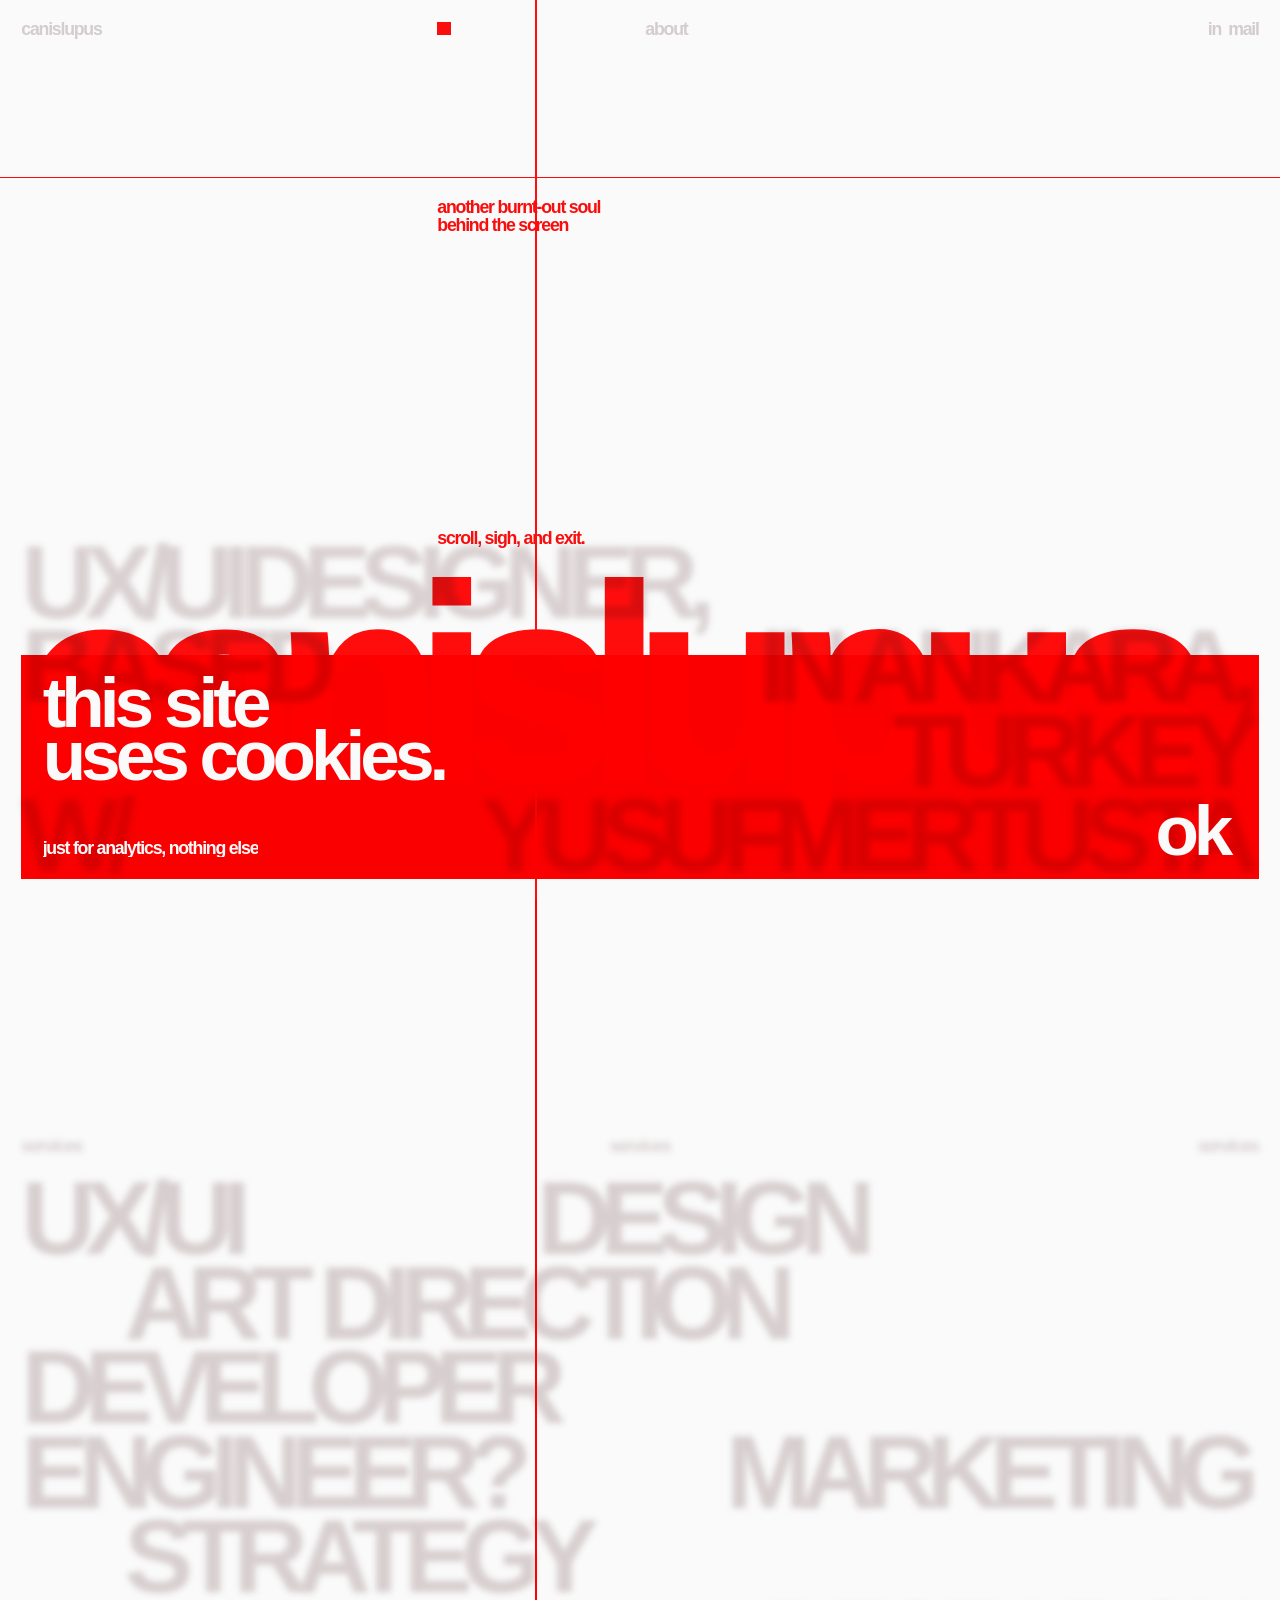
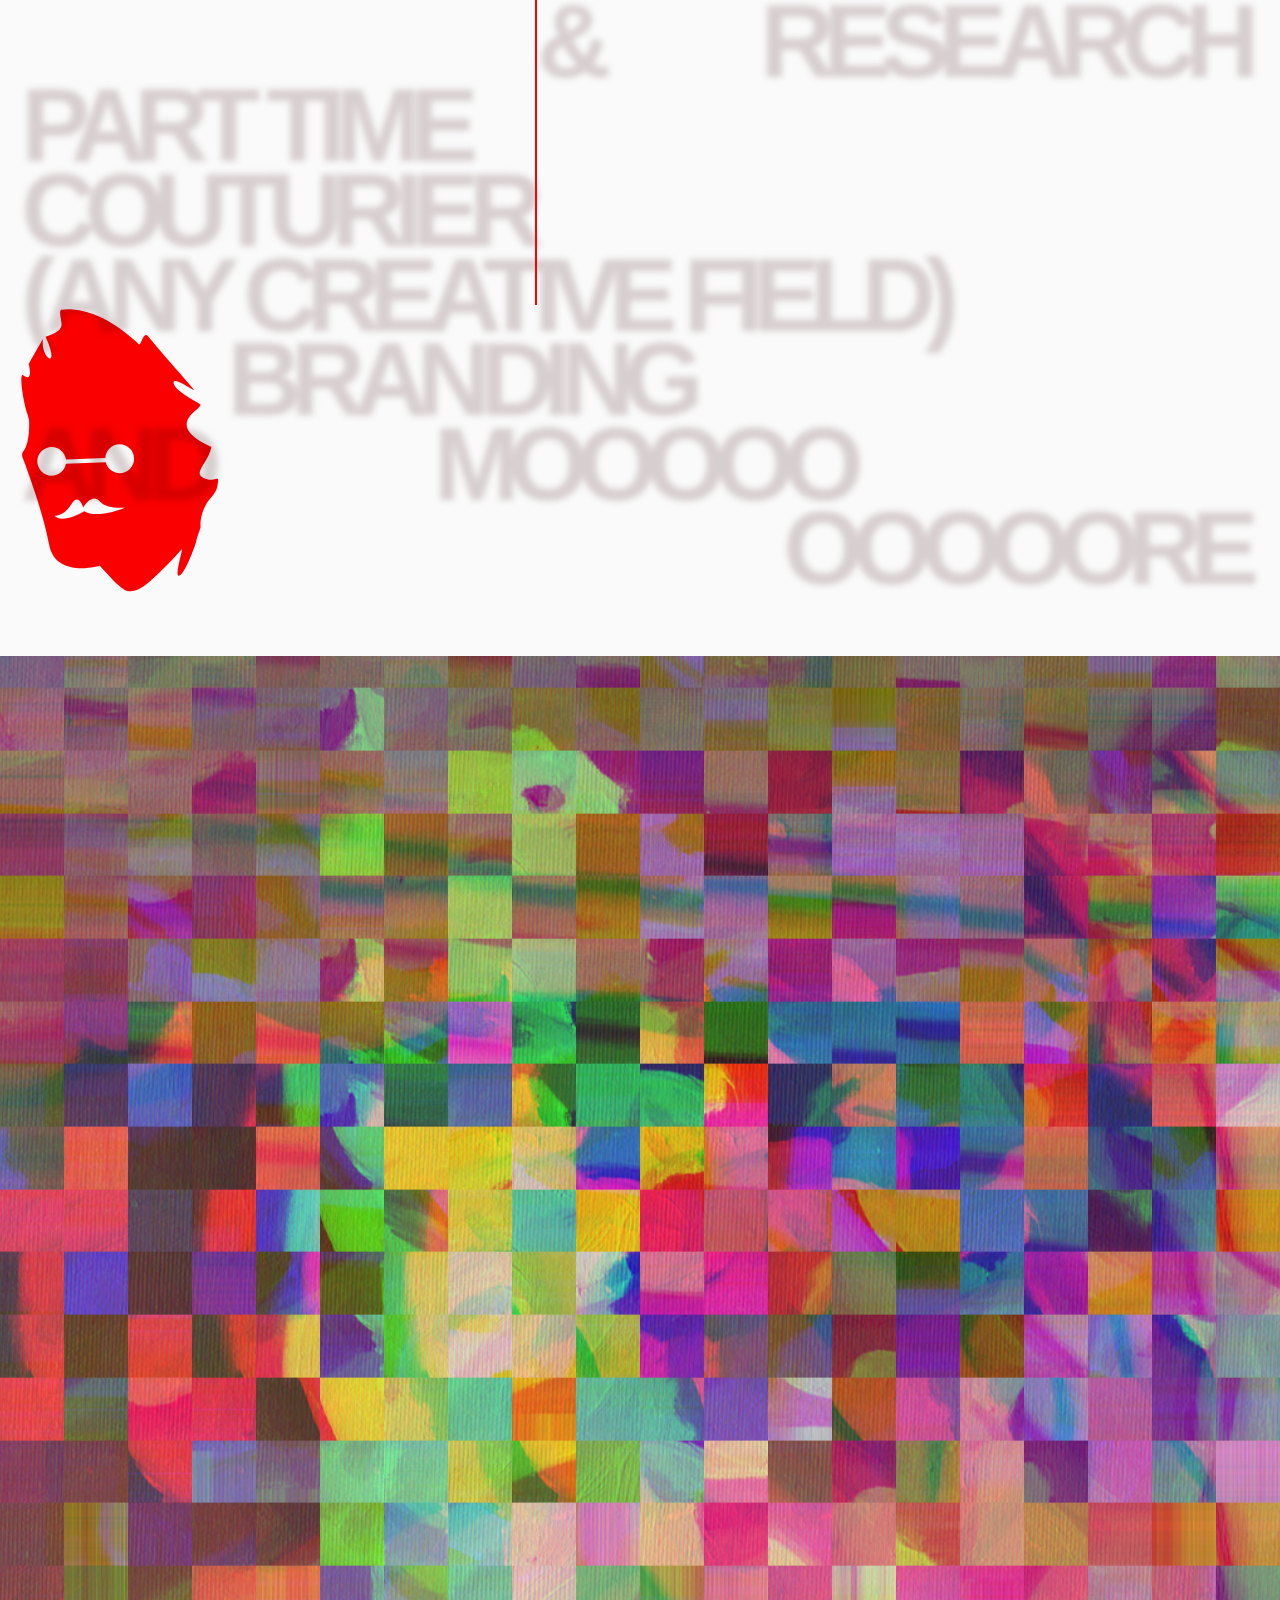
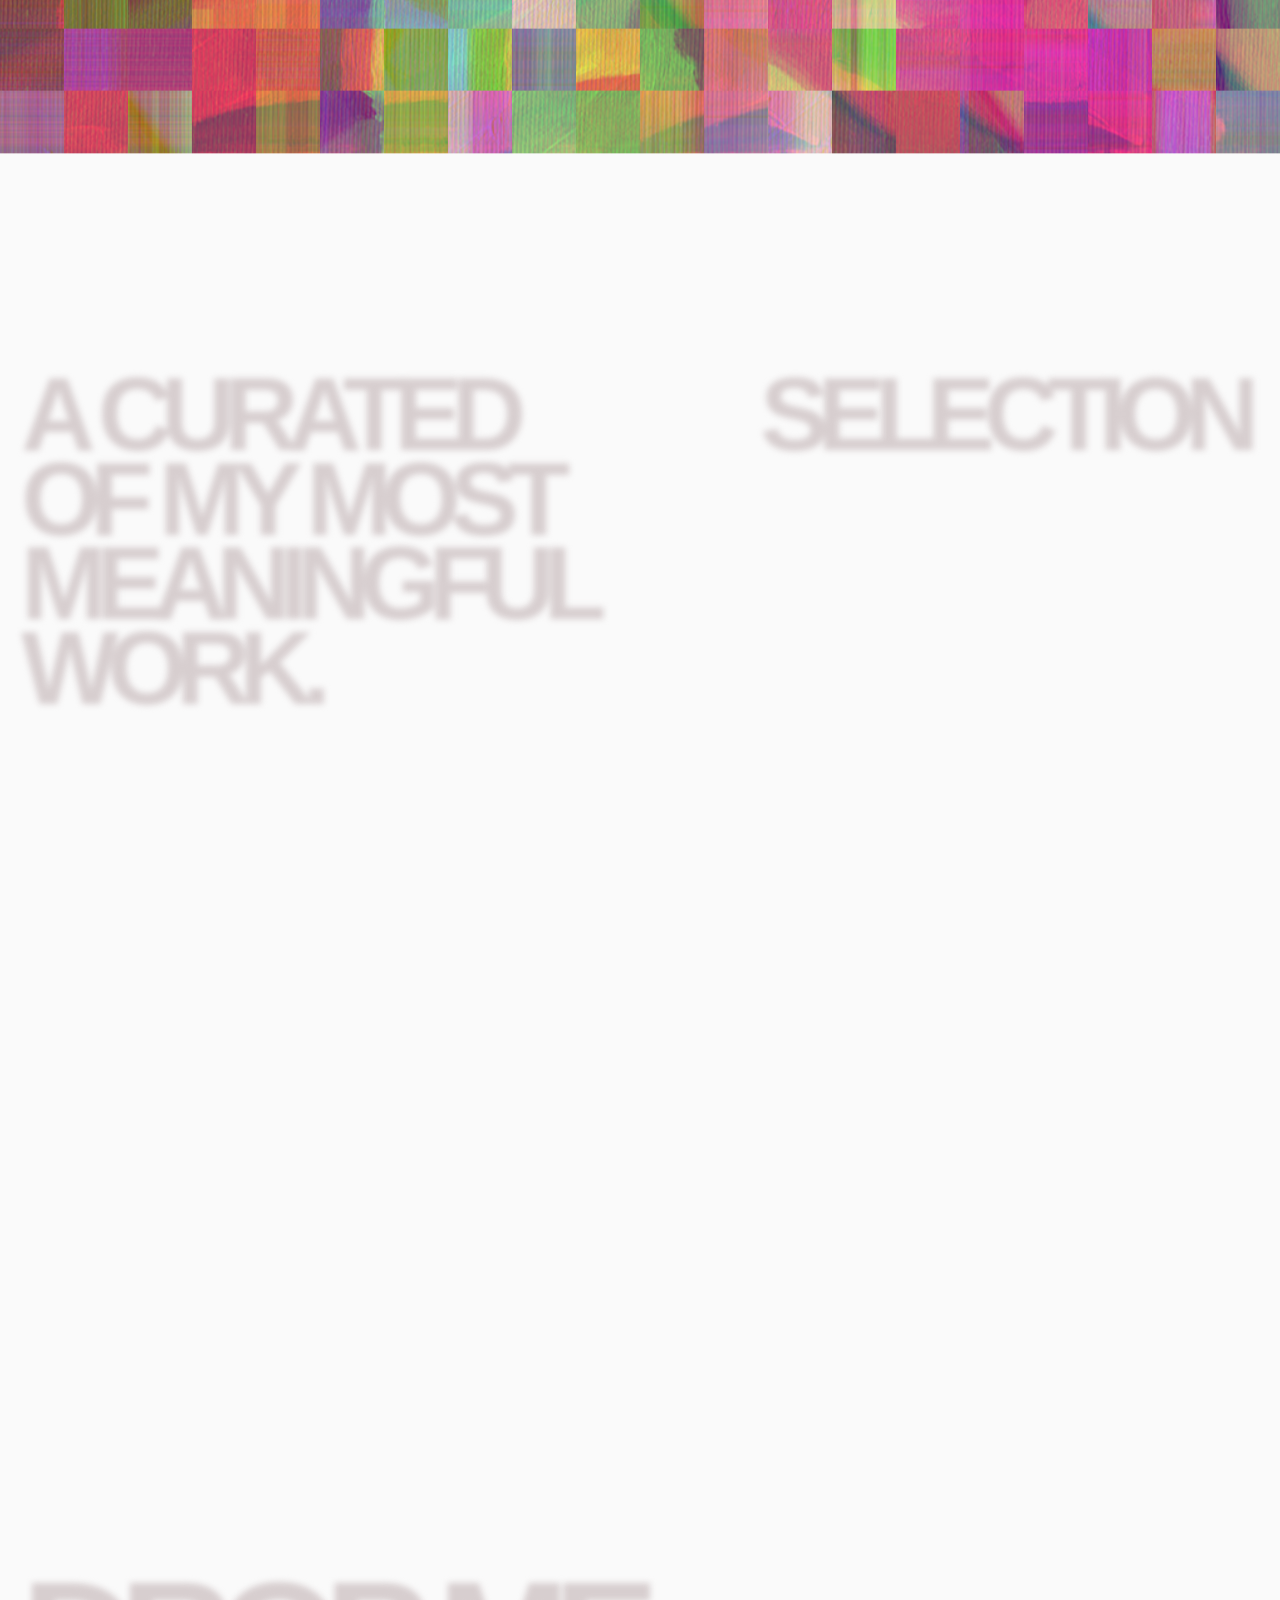
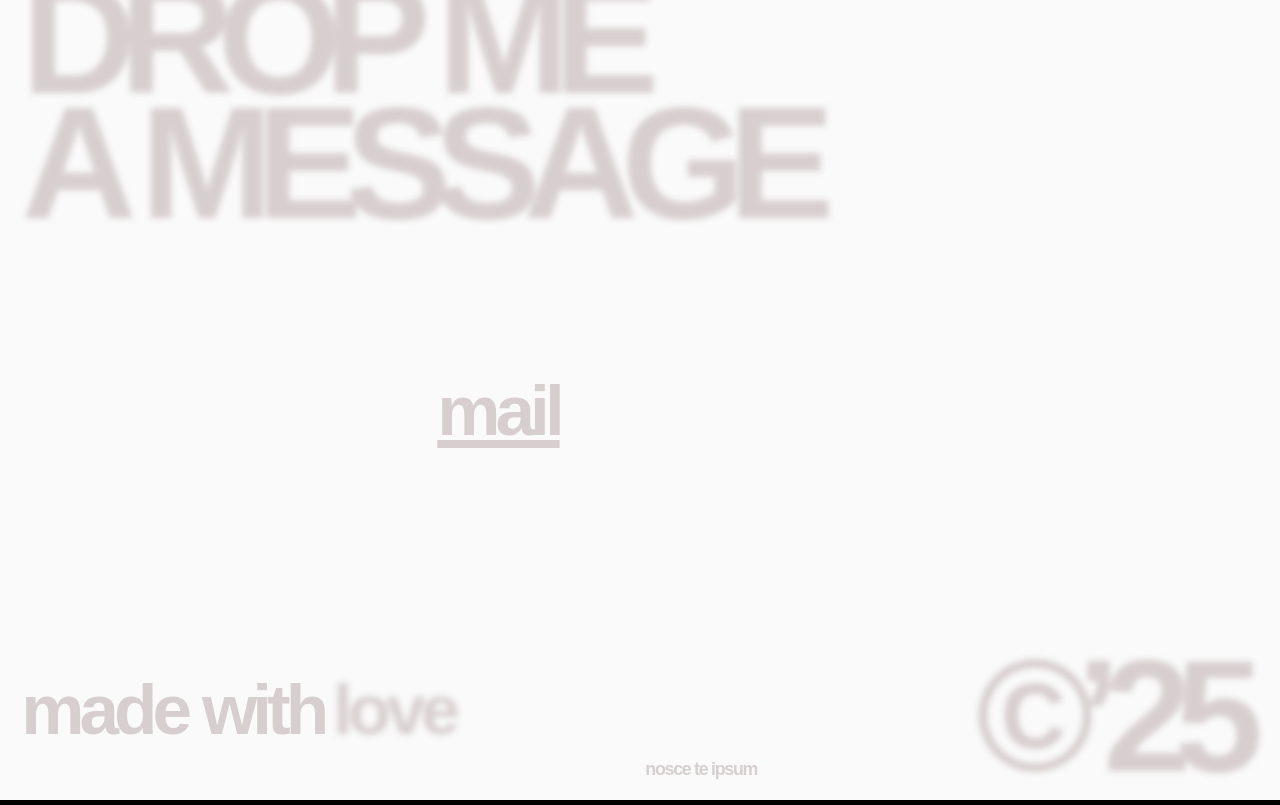
==== commit 3482c6e3: "portf_update" ====
--- a/index.html
+++ b/index.html
@@ -1,6 +1,6 @@
 <!DOCTYPE html><!-- Last Published: Mon May 05 2025 11:13:44 GMT+0000 (Coordinated Universal Time) --><html data-wf-domain="www.canislupuscom" data-wf-page="6794efe7ddde9f4bb018448e" data-wf-site="6794efe7ddde9f4bb0184488" lang="en">
 <!-- Mirrored from www.bleibtgleich.com/ by HTTrack Website Copier/3.x [XR&CO'2014], Wed, 28 May 2025 11:30:52 GMT -->
-<head><meta charset="utf-8"/><title>canislupus | Designer </title><meta content="UX/UI Designer;" name="description"/><meta content="canislupus | Designer" property="og:title"/><meta content="UX/UI Designer" property="og:description"/><meta content="https://cdn.prod.website-files.com/6794efe7ddde9f4bb0184488/67b10f49a64ec1e520b94f9c_opengraph-bleibtlgiech.png" property="og:image"/><meta content="canislupus | Creative UX/UI Designer" property="twitter:title"/><meta content="UX/UI Designer" property="twitter:description"/><meta content="https://cdn.prod.website-files.com/6794efe7ddde9f4bb0184488/67b10f49a64ec1e520b94f9c_opengraph-bleibtlgiech.png" property="twitter:image"/><meta property="og:type" content="website"/><meta content="summary_large_image" name="twitter:card"/><meta content="width=device-width, initial-scale=1" name="viewport"/><meta content="6AlEyYnn0ehHXKkypyKjosgqfT_xranL059bRtF03-4" name="google-site-verification"/><link href="../cdn.prod.website-files.com/6794efe7ddde9f4bb0184488/css/dev-bleibtgleich.webflow.shared.3fa1a0b17.min.css" rel="stylesheet" type="text/css"/><script type="text/javascript">!function(o,c){var n=c.documentElement,t=" w-mod-";n.className+=t+"js",("ontouchstart"in o||o.DocumentTouch&&c instanceof DocumentTouch)&&(n.className+=t+"touch")}(window,document);</script><link href="../cdn.prod.website-files.com/6794efe7ddde9f4bb0184488/67a3f5a4da3a13effb9bceb9_d-favicon.png" rel="shortcut icon" type="image/x-icon"/><link href="../cdn.prod.website-files.com/6794efe7ddde9f4bb0184488/67a3f5a76713092ec5a0b1cf_webclip.png" rel="apple-touch-icon"/><script src="../cdn.jsdelivr.net/npm/three-js%4079.0.0/three.min.js"></script>
+<head><meta charset="utf-8"/><title>CanisLupus | Creative UX/UI Designer &amp; Webflow Developer</title><meta content="UX/UI Designer &amp; Webflow Developer focused on creating effective and comprehensive solutions for your business." name="description"/><meta content="Bleibtgleich | Creative UX/UI Designer &amp; Webflow Developer" property="og:title"/><meta content="UX/UI Designer &amp; Webflow Developer focused on creating effective and comprehensive solutions for your business." property="og:description"/><meta content="https://cdn.prod.website-files.com/6794efe7ddde9f4bb0184488/67b10f49a64ec1e520b94f9c_opengraph-bleibtlgiech.png" property="og:image"/><meta content="Bleibtgleich | Creative UX/UI Designer &amp; Webflow Developer" property="twitter:title"/><meta content="UX/UI Designer &amp; Webflow Developer focused on creating effective and comprehensive solutions for your business." property="twitter:description"/><meta content="https://cdn.prod.website-files.com/6794efe7ddde9f4bb0184488/67b10f49a64ec1e520b94f9c_opengraph-bleibtlgiech.png" property="twitter:image"/><meta property="og:type" content="website"/><meta content="summary_large_image" name="twitter:card"/><meta content="width=device-width, initial-scale=1" name="viewport"/><meta content="6AlEyYnn0ehHXKkypyKjosgqfT_xranL059bRtF03-4" name="google-site-verification"/><link href="../cdn.prod.website-files.com/6794efe7ddde9f4bb0184488/css/dev-bleibtgleich.webflow.shared.3fa1a0b17.min.css" rel="stylesheet" type="text/css"/><script type="text/javascript">!function(o,c){var n=c.documentElement,t=" w-mod-";n.className+=t+"js",("ontouchstart"in o||o.DocumentTouch&&c instanceof DocumentTouch)&&(n.className+=t+"touch")}(window,document);</script><link href="../cdn.prod.website-files.com/6794efe7ddde9f4bb0184488/67a3f5a4da3a13effb9bceb9_d-favicon.png" rel="shortcut icon" type="image/x-icon"/><link href="../cdn.prod.website-files.com/6794efe7ddde9f4bb0184488/67a3f5a76713092ec5a0b1cf_webclip.png" rel="apple-touch-icon"/><script src="../cdn.jsdelivr.net/npm/three-js%4079.0.0/three.min.js"></script>
 <script src="../cdnjs.cloudflare.com/ajax/libs/gsap/3.12.2/gsap.min.js"></script>
 <script src="../cdnjs.cloudflare.com/ajax/libs/gsap/3.12.2/ScrollTrigger.min.js"></script>
 
@@ -166,8 +166,8 @@
       let currentZIndex = 10000;
 
       const imageSourcesInstaGallery = [
-        "../cdn.prod.website-files.com/6794efe7ddde9f4bb0184488/67b4e5326d075e225ae1d414_06.jpg",
-        "../cdn.prod.website-files.com/6794efe7ddde9f4bb0184488/67b4e5326d075e225ae1d414_05.jpg",
+        "../cdn.prod.website-files.com/6794efe7ddde9f4bb0184488/67b4e5326d075e225ae1d414_06.png",
+        "../cdn.prod.website-files.com/6794efe7ddde9f4bb0184488/67b4e5326d075e225ae1d414_05.png",
         "../cdn.prod.website-files.com/6794efe7ddde9f4bb0184488/67b4e53205a82bdefaf89d94_04.jpg",
         "../cdn.prod.website-files.com/6794efe7ddde9f4bb0184488/67b4e531dfff170b20b8c68c_03.jpg",
         "../cdn.prod.website-files.com/6794efe7ddde9f4bb0184488/67b4e531472fb09c0dc203d8_01.jpg",
@@ -200,14 +200,14 @@
 
         const isEncrypted = card.classList.contains("encrypted");
 
-        bg.style.backgroundColor = isEncrypted ? "var(--_colors---bg-prime)" : "var(--_colors---prime)";
+        bg.style.backgroundColor = isEncrypted ? "var(--_colors---bg-prime)" : "color: rgb(53, 64, 300)";  //project bg hover
         bg.style.mixBlendMode = isEncrypted ? "difference" : "multiply";
         gsap.killTweensOf(bg);
         gsap.set(bg, { display: "block", visibility: "visible", opacity: 0 });
         gsap.to(bg, { opacity: 1, duration: 0.5, ease: "power2.out" });
 
-        popupHeadingLine1.textContent = isEncrypted ? "I can’t show it." : "see it live.";
-        popupHeadingLine2.textContent = isEncrypted ? "but trust me, it exists." : "before it’s lost.";
+        popupHeadingLine1.textContent = isEncrypted ? "I can’t show it." : "UI/UX Design";
+        popupHeadingLine2.textContent = isEncrypted ? "but trust me, it exists." : "Mobile App Development";
 
         [popupHeadingLine1, popupHeadingLine2].forEach(line => {
           line.style.transform = "translateY(2em)";
@@ -698,7 +698,7 @@
     }
   });
 });
-</script></div><div class="general-grids blend-difference"><div class="w-layout-grid g-grid"><div class="one-grid-column g-1"></div><div class="one-grid-column g-2"></div><div class="one-grid-column g-3"></div><div class="one-grid-column g-4"></div><div class="one-grid-column"></div><div class="one-grid-column"></div><div class="one-grid-column"></div><div class="one-grid-column"></div><div class="one-grid-column"></div><div class="one-grid-column"></div><div class="one-grid-column"></div><div class="one-grid-column"></div></div></div><div class="page-wrap"><nav class="nav"><div class="w-layout-grid b-grid"><div id="w-node-_6321f712-58aa-b032-ca0d-c7b5739dd0a3-b018448e" class="nav-logo-wrap"><div class="g-grid-button-wrap mobile"><a href="#" class="g-grid-button w-inline-block"></a></div><a href="#" class="nav-logo w-inline-block"><p class="p1 shuffle">canislupus</p></a></div><div id="w-node-_7000dc03-3bc5-a79b-f559-8dc238856576-b018448e" class="g-grid-button-wrap desktop"><a href="#" class="g-grid-button w-inline-block"></a></div><div id="w-node-_68c46bdb-7b1a-4461-396b-b0f9e88e19e9-b018448e" class="nav-link-wrap"><a href="https://www.instagram.com/yusufmertusta/" class="nav-link w-inline-block"><p class="p1 shuffle">about</p></a></div><div id="w-node-_5a29166a-9b32-c045-498b-ef0e1e4f5311-b018448e" class="contact-link-wrap"><a href="https://www.linkedin.com/in/yusufmertusta/" target="_blank" class="nav-link w-inline-block"><p class="p1 shuffle">in</p></a><a href="mailto:yusufmertusta@gmail.com?subject=YusufMert%20%3A%20Collaboration" class="nav-link w-inline-block"><p class="p1 shuffle">mail</p></a></div></div></nav><div class="page-wrap-inner"><div class="sections-wrap"><div class="vertical-rule"></div><div class="hero"><div class="hero-top"><div class="horizontal-rule"></div><div class="hero-truth-top"><div class="w-layout-grid b-grid blend-multiply"><div id="w-node-e680d797-4a6d-c4a9-6d53-103aa0f4e5f0-b018448e" class="true-hero-content"><p class="p1 text-prime truth">another burnt-out soul behind the screen</p></div></div></div></div><div class="hero-bot"><div class="hero-truth-bot blend-multiply"><div class="w-layout-grid b-grid"><div id="w-node-e680d797-4a6d-c4a9-6d53-103aa0f4e5f6-b018448e" class="true-hero-content"><p class="p1 text-prime truth">scroll, sigh, and exit.</p></div></div></div><div class="hero-info-logo-wrap"><div class="hero-info-wrap filter-blur text-caps"><div class="w-layout-grid b-grid"><h1 id="w-node-e680d797-4a6d-c4a9-6d53-103aa0f4e5fc-b018448e" class="h1">ux/uidesigner,</h1><h1 id="w-node-e680d797-4a6d-c4a9-6d53-103aa0f4e5fe-b018448e" class="h1 a-right mobile">THEFIRST</h1><h1 id="w-node-ef666ffc-c225-c439-92e8-0fe15b55b1d1-b018448e" class="h1 a-right mobile">THELAST</h1><h1 id="w-node-_6f708043-f621-a060-794d-d9dfca456c04-b018448e" class="h1 a-right desktop">THEFIRSTTHELAST</h1><h1 id="w-node-e680d797-4a6d-c4a9-6d53-103aa0f4e600-b018448e" class="h1">w/</h1><h1 id="w-node-e680d797-4a6d-c4a9-6d53-103aa0f4e602-b018448e" class="h1">based</h1><h1 id="w-node-e680d797-4a6d-c4a9-6d53-103aa0f4e604-b018448e" class="h1 a-right desktop">in ankara, work</h1><h1 id="w-node-_68b6a3f9-a9bb-a88f-1f5a-b2dd4bb99b91-b018448e" class="h1 a-right mobile">in ankara</h1><h1 id="w-node-_7196658e-d218-1254-0db9-42e1f344baa9-b018448e" class="h1 a-right mobile">work</h1></div></div><div class="big-logo-wrap"><h3 class="text-big-logo symbol-truth">canislupus</h3></div></div></div></div><div class="spacer"><div class="spacer-horizontal-rule-top"></div><div class="spacer-horizontal-rule-bot"></div></div><div class="services"><div class="services-bg-text-content"><div class="services-bg-text-heading filter-blur"><div class="w-layout-grid b-grid"><p id="w-node-_8bbd7744-1971-d990-e150-1aacb9e8607b-b018448e" class="p1">services</p><p id="w-node-c527d31e-299c-f730-7428-8732b2270b26-b018448e" class="p1 a-center">services</p><p id="w-node-_12d9f2d0-f862-8652-3b78-ae2cab93757f-b018448e" class="p1 a-right">services</p></div></div><div class="services-bg-text filter-blur"><div class="w-layout-grid b-grid service-grid"><h1 id="w-node-_020bbd71-4588-a450-5745-86fc55f31fa9-b018448e" class="h2 text-caps">ux/ui</h1><h1 id="w-node-a73bc6d0-2b18-f83a-141e-4a427a530886-b018448e" class="h2 text-caps">design</h1><h1 id="w-node-_963185b9-cfa3-91dc-b1bd-59645a4b3e76-b018448e" class="h2 text-caps">art direction</h1><h1 id="w-node-_829200bf-4332-5f3e-a542-2cb0c6f9f663-b018448e" class="h2 text-caps">expertise</h1><h1 id="w-node-_966c1b8b-fe03-5392-acbe-200cc37a279a-b018448e" class="h2 text-caps">webflow</h1><h1 id="w-node-_6fce60a6-5375-b858-ca52-3be4da6a6de8-b018448e" class="h2 text-caps a-right">development</h1><h1 id="w-node-a46cabd0-85a6-ee49-20e3-0c53c7261ee7-b018448e" class="h2 text-caps">strategy</h1><h1 id="w-node-_0c0d998a-0b15-dae3-5c37-1dcb3fbba0ff-b018448e" class="h2 text-caps">&amp;</h1><h1 id="w-node-_458186ea-8e1a-85d1-7b2b-0dc51138cbee-b018448e" class="h2 text-caps a-right">research</h1><h1 id="w-node-_762c5ede-8920-2345-0751-b2c39969608d-b018448e" class="h2 text-caps">motion</h1><h1 id="w-node-_161ccd60-2998-f2de-d390-c7c32fc55891-b018448e" class="h2 text-caps d-none">(with collaborators)</h1><h1 id="w-node-_2279d69e-bff7-85c7-a596-fd4acefa6edc-b018448e" class="h2 text-caps mobile">(with </h1><h1 id="w-node-_66c4cf6f-6f5b-ced9-c91e-ad4fbf5fcee8-b018448e" class="h2 text-caps mobile"> collaborato<br/>rs)</h1><h1 id="w-node-ab6a2ebc-8101-831a-5148-65880b9966a2-b018448e" class="h2 text-caps">branding</h1><h1 id="w-node-dacbd350-c2c1-d23e-b6ad-fe2c78ddbfc9-b018448e" class="h2 text-caps">and</h1><h1 id="w-node-a126de5f-10b6-d3d1-3ea6-5b193b5fe0f7-b018448e" class="h2 text-caps">mooooo</h1><h1 id="w-node-b6544a20-f58f-7a5a-3282-97b6fe2a309a-b018448e" class="h2 text-caps a-right">ooooore</h1></div></div></div><div class="services-truth-top"><div class="w-layout-grid b-grid"><div id="w-node-_1d2d5d3d-3932-d09c-efdb-e64bba3d71a5-b018448e" class="services-heading"><h2 class="h4 a-right color-prime blend-multiply truth">i’m just  doing<br/>design as other<br/>nothing too<br/>fancy</h2></div><p id="w-node-_4ded4c9d-4a18-2131-791a-e42666d7769a-b018448e" class="p1 text-prime blend-multiply long-truth">just turning ideas into functional designs, overthinking every detail, diving into frustration, obsessing<br/>over perfection, rethinking it all</p><p id="w-node-_9d25f4d5-da78-1979-18e8-9440cf6c9e3d-b018448e" class="p1 text-prime blend-multiply truth">and...</p><p id="w-node-_567ea025-5647-2ae9-9388-11afc5c1c682-b018448e" class="p1 text-prime blend-multiply truth">finally — delivering.</p></div></div><div class="services-truth-bot"><div class="w-layout-grid b-grid"><img src="./images/ben.svg" loading="lazy" id="w-node-ea5dad9e-1be2-e838-09a2-04d971c255e6-b018448e" alt="" class="mask-logo blend-multiply"/><h2 id="w-node-_48adaaf8-f2ee-1eee-ff3d-0d484f4868be-b018448e" class="h4 color-prime blend-multiply symbol-truth">anka®a</h2><h2 id="w-node-_65faa7bf-6659-9c58-34d8-e8a5e6427d7e-b018448e" class="h4 color-prime blend-multiply symbol-truth a-center"></h2><div id="w-node-_1c7f72bc-d6f8-d724-639c-17dbe4f557a9-b018448e" class="tpr-wrap"><h2 class="h4 color-prime blend-multiply symbol-truth"></h2></div></div></div></div><div class="small-spacer"><div class="spacer-horizontal-rule-top"></div></div></div><div data-w-id="028ba097-2a97-96f9-f8ba-b2bb33928390" class="my-vision"><div class="vision-content"><div class="w-layout-grid b-grid mb-72 relative blend-multiply"><p id="w-node-f3af301b-d45e-8310-4002-0aba39280e53-b018448e" class="p1 text-prime truth">how i see design</p><p id="w-node-d0b1264a-1e8f-93bd-7f5a-975c02cb1b11-b018448e" class="p1 text-prime truth">why it matters</p><p id="w-node-_4bac2c1e-17f5-c6d1-5840-9d19cec8dd01-b018448e" class="p1 text-prime mobile">&amp;</p></div><div class="w-layout-grid b-grid mb-520 my-vision-relative blend-multiply d-none"><p id="w-node-_3a3b090f-c441-29e1-6fab-ec54b919ef66-b018448e" class="p1 text-prime truth">&amp;</p><p id="w-node-_5ec8698d-ede4-7a2e-cc5d-5e90ec8a50d8-b018448e" class="p1 text-prime truth">&amp;</p></div><div class="w-layout-grid block-sticky blend-multiply"><p id="w-node-_5e8c2334-6f47-40e3-cc74-a4784b3026f2-b018448e" class="p1 mb-248 text-prime long-truth">design isn’t magic. It’s struggle, fixation, and endless rethinking. I take ideas, break them down, overanalyze every detail, and push through the chaos until something finally works.</p><p id="w-node-dcad8fa2-ebb3-550a-a138-49a964d24ea8-b018448e" class="p1 mb-226 text-prime truth">nothing extravagant.</p><p id="w-node-b443558a-facf-7832-2028-5e9bdf4f0474-b018448e" class="p1 text-prime long-truth">just functional, honest design <br/>that does what it’s supposed to.</p><p id="w-node-c2c5b9c4-345f-7a80-7d59-f95abad174c6-b018448e" class="p1 text-prime truth">©</p><div id="w-node-d5bf9a1b-1744-e274-9ab6-0a9257c4885f-b018448e" class="sticky-heding-wrap"><h3 class="h3 text-black text-caps color-prime symbol-truth">my</h3><h3 class="h3 text-black text-caps color-prime symbol-truth">vision</h3></div></div></div><div id="canvasContainer" data-grid="20" data-mouse="0.19" data-strength="0.45" data-relaxation="0.9" data-aspectRatio="1.082" class="canvascontainer"><img src="../cdn.prod.website-files.com/6794efe7ddde9f4bb0184488/67b9d7c4b75110aad50f7a77_my-vision-bg-u.png" loading="lazy" sizes="(max-width: 1440px) 100vw, 1440px" srcset="https://cdn.prod.website-files.com/6794efe7ddde9f4bb0184488/67b9d7c4b75110aad50f7a77_my-vision-bg-u-p-500.png 500w, https://cdn.prod.website-files.com/6794efe7ddde9f4bb0184488/67b9d7c4b75110aad50f7a77_my-vision-bg-u-p-800.png 800w, https://cdn.prod.website-files.com/6794efe7ddde9f4bb0184488/67b9d7c4b75110aad50f7a77_my-vision-bg-u-p-1080.png 1080w, https://cdn.prod.website-files.com/6794efe7ddde9f4bb0184488/67b9d7c4b75110aad50f7a77_my-vision-bg-u.png 1440w" alt="" class="img"/></div><div class="my-vision-bg-image"></div></div><div class="sections-wrap"><div class="vertical-rule"></div><div class="small-spacer"><div class="spacer-horizontal-rule-top"></div></div><div class="projects"><div class="projects-heading"><div class="projects-bg-text filter-blur"><div class="w-layout-grid b-grid"><h2 id="w-node-fc3383e2-43a5-78fa-13f6-346705fb8eba-b018448e" class="h2 text-caps">A curated</h2><h2 id="w-node-fc3383e2-43a5-78fa-13f6-346705fb8ebc-b018448e" class="h2 text-caps a-right">selection</h2><h2 id="w-node-fc3383e2-43a5-78fa-13f6-346705fb8ebe-b018448e" class="h2 text-caps desktop">of my most</h2><h2 id="w-node-c4319240-ce8d-b483-b7c6-4c94886bab7c-b018448e" class="h2 text-caps mobile">of</h2><h2 id="w-node-bf0918e9-8cbd-3f99-a2d0-a21742fc1a26-b018448e" class="h2 text-caps mobile"> my most</h2><h2 id="w-node-fc3383e2-43a5-78fa-13f6-346705fb8ec0-b018448e" class="h2 text-caps">meaningful</h2><h2 id="w-node-fc3383e2-43a5-78fa-13f6-346705fb8ec2-b018448e" class="h2 text-caps">work.</h2></div></div><div class="projects-truth-text"><h2 class="h4 a-right color-prime blend-multiply truth">at least it felt <br/>that way</h2></div></div><div class="grid__wrapper project-grid desktop"><div id="w-node-fc3383e2-43a5-78fa-13f6-346705fb8eca-b018448e" class="grid__item"><div class="grid__item-img"><img src="../cdn.prod.website-files.com/6794efe7ddde9f4bb0184488/67ace0bfbd68dad37cd3c97a_portfolio.png" loading="lazy" alt="" class="grid__item-img-inner"/></div><div class="grid__item-caption"><p class="p1 random-split text-prime">place for this portfolio</p></div></div><div id="w-node-fc3383e2-43a5-78fa-13f6-346705fb8ed0-b018448e" class="grid__item"><div class="grid__item-img"><a href="https://www.instagram.com/yusufmertusta/" target="_blank" class="link-wrap w-inline-block"><img src="../cdn.prod.website-files.com/6794efe7ddde9f4bb0184488/67ae388dc06cbc0a80638ea4_project-insta-gallery.png" loading="lazy" data-label="instagallery v1.0" alt="" class="grid__item-img-inner insta-gallery-v-1-0"/></a></div><div class="grid__item-caption"><p class="p1 random-split text-prime">photos</p></div></div><div id="w-node-fc3383e2-43a5-78fa-13f6-346705fb8ed6-b018448e" class="grid__item"><div class="grid__item-img"><img src="../cdn.prod.website-files.com/6794efe7ddde9f4bb0184488/67ace083567d5c9930252bae_encrypted.png" loading="lazy" data-label="HODUD" alt="" class="grid__item-img-inner encrypted"/></div><div class="grid__item-caption"><p class="p1 random-split">HODUD</p></div></div><div id="w-node-fc3383e2-43a5-78fa-13f6-346705fb8edc-b018448e" class="grid__item"><div class="grid__item-img"><img src="../cdn.prod.website-files.com/6794efe7ddde9f4bb0184488/67ace083567d5c9930252bae_encrypted.png" loading="lazy" data-label="4A Vwudwhjb" alt="" class="grid__item-img-inner encrypted"/></div><div class="grid__item-caption"><p class="p1 random-split">4A Vwudwhjb</p></div></div><div id="w-node-fc3383e2-43a5-78fa-13f6-346705fb8ee2-b018448e" class="grid__item"><div class="grid__item-img"><img src="../cdn.prod.website-files.com/6794efe7ddde9f4bb0184488/67ace083567d5c9930252bae_encrypted.png" loading="lazy" data-label="Mdjxdu" alt="" class="grid__item-img-inner encrypted"/></div><div class="grid__item-caption"><p class="p1 random-split">Mdjxdu</p></div></div><div id="w-node-fc3383e2-43a5-78fa-13f6-346705fb8ee8-b018448e" class="grid__item"><div class="grid__item-img"><img src="../cdn.prod.website-files.com/6794efe7ddde9f4bb0184488/67ace083567d5c9930252bae_encrypted.png" loading="lazy" data-label="DWWR" alt="" class="grid__item-img-inner encrypted"/></div><div class="grid__item-caption"><p class="p1 random-split">DWWR</p></div></div></div><div class="m-grid-wrapper mobile"><div id="w-node-_3a402a8c-97cb-0141-1c86-632bd21c1602-b018448e" class="m-grid-item"><div class="m-grid-item-img"><img src="../cdn.prod.website-files.com/6794efe7ddde9f4bb0184488/67ace0bfbd68dad37cd3c97a_portfolio.png" loading="lazy" alt="" class="m-grid-item-img-inner"/></div><div class="m-grid-item-caption"><p class="p1 text-prime symbol-truth">place for this portfolio</p></div></div><div id="w-node-_3a402a8c-97cb-0141-1c86-632bd21c1608-b018448e" class="m-grid-item"><div class="m-grid-item-img"><a href="https://www.insta.gallery/" target="_blank" class="link-wrap w-inline-block"><img src="../cdn.prod.website-files.com/6794efe7ddde9f4bb0184488/67ae388dc06cbc0a80638ea4_project-insta-gallery.png" loading="lazy" data-label="instagallery v1.0" alt="" class="m-grid-item-img-inner insta-gallery-v-1-0"/></a></div><div class="m-grid-item-caption"><p class="p1 text-prime symbol-truth">instagallery v1.0</p></div></div><div id="w-node-_3a402a8c-97cb-0141-1c86-632bd21c160f-b018448e" class="m-grid-item"><div class="m-grid-item-img"><img src="../cdn.prod.website-files.com/6794efe7ddde9f4bb0184488/67ace083567d5c9930252bae_encrypted.png" loading="lazy" data-label="HODUD" alt="" class="m-grid-item-img-inner"/></div><div class="m-grid-item-caption-last"><p class="p1 symbol-truth">HODUD</p><p class="p1 symbol-truth">+</p><p class="p1 symbol-truth">5</p></div></div></div><div class="projects-footer"><div class="w-layout-grid b-grid"><p id="w-node-fc3383e2-43a5-78fa-13f6-346705fb8ef1-b018448e" class="p1 text-prime blend-multiply truth">once.</p><p id="w-node-fc3383e2-43a5-78fa-13f6-346705fb8ef3-b018448e" class="p1 text-prime blend-multiply long-truth mb-56">Tastes change, trends fade, and what seemed great yesterday might not hold up today. but for a brief moment, these projects felt right. no big promises, no overhyped case studies</p><div id="w-node-_5d5ee51e-78cc-0e24-cedb-b8a12690f138-b018448e" class="project-footer-text"><p class="p1 text-prime blend-multiply truth">purely the things I enjoyed working on.</p></div></div></div></div><div class="spacer"><div class="spacer-horizontal-rule-top"></div><div class="spacer-horizontal-rule-bot"></div></div><footer class="footer"><div class="footer-top"><div class="footer-bg-text filter-blur"><div class="w-layout-grid b-grid"><h3 id="w-node-_801e1a10-1160-a996-7add-e9c3681ce158-b018448e" class="h3 text-caps">drop me<br/>a message</h3></div></div><div class="footer-truth-text"><div class="w-layout-grid b-grid"><div id="w-node-_268fbe05-146a-ee64-ff30-b2d969b1eb59-b018448e" class="footer-cta-wrap"><h5 class="h5 color-prime blend-multiply truth">let’s build<br/>something<br/>that matters.</h5><p class="p1 text-prime blend-multiply truth">[ available for small projects ]</p><div class="footer-cta-links"><a href="mailto:yusufmertusta@gmail.com?subject=YusufMert%20%3A%20Collaboration" class="big-link w-inline-block"><h5 class="h5 shuffle">mail</h5></a></div></div></div></div></div><div class="footer-bot"><div class="w-layout-grid b-grid footer-grid"><div id="w-node-_16787cd8-d34f-6a3c-c8d9-0a2f5922208e-b018448e" class="made-with-wrap"><h5 class="h5 mobile">made </h5><div class="made-with-hate"><h5 class="h5 mobile">with</h5><h5 class="h5 desktop">made with</h5><div class="lab-link-wrap"><div class="hate-link"><h5 class="h5 color-prime symbol-truth">hate</h5></div><div class="love-wrap"><h5 class="h5 filter-blur">love</h5></div></div></div><p class="p1 text-prime blend-multiply long-truth desktop">because perfection isn&#x27;t born out of love, it&#x27;s forged in frustration, obsession, and an unrelenting pursuit of something better.</p></div><p id="w-node-_1d4df2fb-adb5-0e7b-8894-d08f1fe58ddc-b018448e" class="p1 desktop">en büyük atatürk</p><p id="w-node-_92743706-14b1-17bf-e8d9-5dd0e373dc0d-b018448e" class="p1 mobile">v.3</p><div id="w-node-_241c52b8-26e2-55aa-84f9-9d4d46daa11a-b018448e" class="copyright-wrap"><h3 class="h3 a-right filter-blur">©’25</h3></div><p id="w-node-b3434270-955d-05ab-6df6-680f9ff82e56-b018448e" class="p1 text-prime blend-multiply long-truth mobile">because perfection isn&#x27;t born <br/>out of love, it&#x27;s forged in frustration, <br/>obsession, and an unrelenting<br/>pursuit of something better.</p></div></div></footer></div><div class="one-project-popup-wrap"><div class="one-project-hover"><div class="one-project-hover-heading"><div class="w-layout-grid b-grid"><div id="w-node-fc3383e2-43a5-78fa-13f6-346705fb8efa-b018448e" class="popup-project-label-wrap"><p data-source="label" class="p1 popup-project-label">[ insta.gallery ]</p></div><div id="w-node-fc3383e2-43a5-78fa-13f6-346705fb8efd-b018448e" class="popup-heading-wrap"><div class="popup-heading-inner"><h5 class="h5 popup-heading-line-1">see it live.</h5></div><div class="popup-heading-inner"><h5 class="h5 popup-heading-line-2">before it&#x27;s lost.</h5></div></div></div></div><div class="one-projct-image-wrap"><div class="one-project-hover-images-container"></div></div></div><div class="one-project-hover-bg"></div></div></div></div><div class="transition"><div class="transition-css w-embed"><style>
+</script></div><div class="general-grids blend-difference"><div class="w-layout-grid g-grid"><div class="one-grid-column g-1"></div><div class="one-grid-column g-2"></div><div class="one-grid-column g-3"></div><div class="one-grid-column g-4"></div><div class="one-grid-column"></div><div class="one-grid-column"></div><div class="one-grid-column"></div><div class="one-grid-column"></div><div class="one-grid-column"></div><div class="one-grid-column"></div><div class="one-grid-column"></div><div class="one-grid-column"></div></div></div><div class="page-wrap"><nav class="nav"><div class="w-layout-grid b-grid"><div id="w-node-_6321f712-58aa-b032-ca0d-c7b5739dd0a3-b018448e" class="nav-logo-wrap"><div class="g-grid-button-wrap mobile"><a href="#" class="g-grid-button w-inline-block"></a></div><a href="#" class="nav-logo w-inline-block"><p class="p1 shuffle">canislupus</p></a></div><div id="w-node-_7000dc03-3bc5-a79b-f559-8dc238856576-b018448e" class="g-grid-button-wrap desktop"><a href="#" class="g-grid-button w-inline-block"></a></div><div id="w-node-_68c46bdb-7b1a-4461-396b-b0f9e88e19e9-b018448e" class="nav-link-wrap"><a href="about.html" class="nav-link w-inline-block"><p class="p1 shuffle">about</p></a></div><div id="w-node-_5a29166a-9b32-c045-498b-ef0e1e4f5311-b018448e" class="contact-link-wrap"><a href="https://www.linkedin.com/in/yusufmertusta/" target="_blank" class="nav-link w-inline-block"><p class="p1 shuffle">in</p></a><a href="mailto:yusufmertusta@gmail.com?subject=YusufMert%20%3A%20Collaboration" class="nav-link w-inline-block"><p class="p1 shuffle">mail</p></a></div></div></nav><div class="page-wrap-inner"><div class="sections-wrap"><div class="vertical-rule"></div><div class="hero"><div class="hero-top"><div class="horizontal-rule"></div><div class="hero-truth-top"><div class="w-layout-grid b-grid blend-multiply"><div id="w-node-e680d797-4a6d-c4a9-6d53-103aa0f4e5f0-b018448e" class="true-hero-content"><p class="p1 text-prime truth">another burnt-out soul behind the screen</p></div></div></div></div><div class="hero-bot"><div class="hero-truth-bot blend-multiply"><div class="w-layout-grid b-grid"><div id="w-node-e680d797-4a6d-c4a9-6d53-103aa0f4e5f6-b018448e" class="true-hero-content"><p class="p1 text-prime truth">scroll, sigh, and exit.</p></div></div></div><div class="hero-info-logo-wrap"><div class="hero-info-wrap filter-blur text-caps"><div class="w-layout-grid b-grid"><h1 id="w-node-e680d797-4a6d-c4a9-6d53-103aa0f4e5fc-b018448e" class="h1">ux/uidesigner,</h1><h1 id="w-node-e680d797-4a6d-c4a9-6d53-103aa0f4e5fe-b018448e" class="h1 a-right mobile">YUSUFMERT</h1><h1 id="w-node-ef666ffc-c225-c439-92e8-0fe15b55b1d1-b018448e" class="h1 a-right mobile">USTA</h1><h1 id="w-node-_6f708043-f621-a060-794d-d9dfca456c04-b018448e" class="h1 a-right desktop">YUSUFMERTUSTA</h1><h1 id="w-node-e680d797-4a6d-c4a9-6d53-103aa0f4e600-b018448e" class="h1">w/</h1><h1 id="w-node-e680d797-4a6d-c4a9-6d53-103aa0f4e602-b018448e" class="h1">based</h1><h1 id="w-node-e680d797-4a6d-c4a9-6d53-103aa0f4e604-b018448e" class="h1 a-right desktop">in ankara, turkey</h1><h1 id="w-node-_68b6a3f9-a9bb-a88f-1f5a-b2dd4bb99b91-b018448e" class="h1 a-right mobile">in ankara,</h1><h1 id="w-node-_7196658e-d218-1254-0db9-42e1f344baa9-b018448e" class="h1 a-right mobile">turkey</h1></div></div><div class="big-logo-wrap"><h3 class="text-big-logo symbol-truth">canislupus</h3></div></div></div></div><div class="spacer"><div class="spacer-horizontal-rule-top"></div><div class="spacer-horizontal-rule-bot"></div></div><div class="services"><div class="services-bg-text-content"><div class="services-bg-text-heading filter-blur"><div class="w-layout-grid b-grid"><p id="w-node-_8bbd7744-1971-d990-e150-1aacb9e8607b-b018448e" class="p1">services</p><p id="w-node-c527d31e-299c-f730-7428-8732b2270b26-b018448e" class="p1 a-center">services</p><p id="w-node-_12d9f2d0-f862-8652-3b78-ae2cab93757f-b018448e" class="p1 a-right">services</p></div></div><div class="services-bg-text filter-blur"><div class="w-layout-grid b-grid service-grid"><h1 id="w-node-_020bbd71-4588-a450-5745-86fc55f31fa9-b018448e" class="h2 text-caps">ux/ui</h1><h1 id="w-node-a73bc6d0-2b18-f83a-141e-4a427a530886-b018448e" class="h2 text-caps">design</h1><h1 id="w-node-_963185b9-cfa3-91dc-b1bd-59645a4b3e76-b018448e" class="h2 text-caps">art direction</h1><h1 id="w-node-_829200bf-4332-5f3e-a542-2cb0c6f9f663-b018448e" class="h2 text-caps">developer</h1><h1 id="w-node-_966c1b8b-fe03-5392-acbe-200cc37a279a-b018448e" class="h2 text-caps">engineer?</h1><h1 id="w-node-_6fce60a6-5375-b858-ca52-3be4da6a6de8-b018448e" class="h2 text-caps a-right">marketing</h1><h1 id="w-node-a46cabd0-85a6-ee49-20e3-0c53c7261ee7-b018448e" class="h2 text-caps">strategy</h1><h1 id="w-node-_0c0d998a-0b15-dae3-5c37-1dcb3fbba0ff-b018448e" class="h2 text-caps">&amp;</h1><h1 id="w-node-_458186ea-8e1a-85d1-7b2b-0dc51138cbee-b018448e" class="h2 text-caps a-right">research</h1><h1 id="w-node-_762c5ede-8920-2345-0751-b2c39969608d-b018448e" class="h2 text-caps">part time couturier</h1><h1 id="w-node-_161ccd60-2998-f2de-d390-c7c32fc55891-b018448e" class="h2 text-caps d-none">(any creative field)</h1><h1 id="w-node-_2279d69e-bff7-85c7-a596-fd4acefa6edc-b018448e" class="h2 text-caps mobile">(any </h1><h1 id="w-node-_66c4cf6f-6f5b-ced9-c91e-ad4fbf5fcee8-b018448e" class="h2 text-caps mobile"> creative field<br/>rs)</h1><h1 id="w-node-ab6a2ebc-8101-831a-5148-65880b9966a2-b018448e" class="h2 text-caps">branding</h1><h1 id="w-node-dacbd350-c2c1-d23e-b6ad-fe2c78ddbfc9-b018448e" class="h2 text-caps">and</h1><h1 id="w-node-a126de5f-10b6-d3d1-3ea6-5b193b5fe0f7-b018448e" class="h2 text-caps">mooooo</h1><h1 id="w-node-b6544a20-f58f-7a5a-3282-97b6fe2a309a-b018448e" class="h2 text-caps a-right">ooooore</h1></div></div></div><div class="services-truth-top"><div class="w-layout-grid b-grid"><div id="w-node-_1d2d5d3d-3932-d09c-efdb-e64bba3d71a5-b018448e" class="services-heading"><h2 class="h4 a-right color-prime blend-multiply truth">i’m just  doing<br/>design as other<br/>nothing too<br/>fancy</h2></div><p id="w-node-_4ded4c9d-4a18-2131-791a-e42666d7769a-b018448e" class="p1 text-prime blend-multiply long-truth">just turning ideas into functional designs, overthinking every detail, diving into frustration, obsessing<br/>over perfection, rethinking it all</p><p id="w-node-_9d25f4d5-da78-1979-18e8-9440cf6c9e3d-b018448e" class="p1 text-prime blend-multiply truth">and...</p><p id="w-node-_567ea025-5647-2ae9-9388-11afc5c1c682-b018448e" class="p1 text-prime blend-multiply truth">finally — delivering.</p></div></div><div class="services-truth-bot"><div class="w-layout-grid b-grid"><img src="./images/ben.svg" loading="lazy" id="w-node-ea5dad9e-1be2-e838-09a2-04d971c255e6-b018448e" alt="" class="mask-logo blend-multiply"/><h2 id="w-node-_48adaaf8-f2ee-1eee-ff3d-0d484f4868be-b018448e" class="h4 color-prime blend-multiply symbol-truth">anka®a</h2><h2 id="w-node-_65faa7bf-6659-9c58-34d8-e8a5e6427d7e-b018448e" class="h4 color-prime blend-multiply symbol-truth a-center"></h2><div id="w-node-_1c7f72bc-d6f8-d724-639c-17dbe4f557a9-b018448e" class="tpr-wrap"><h2 class="h4 color-prime blend-multiply symbol-truth"></h2></div></div></div></div><div class="small-spacer"><div class="spacer-horizontal-rule-top"></div></div></div><div data-w-id="028ba097-2a97-96f9-f8ba-b2bb33928390" class="my-vision"><div class="vision-content"><div class="w-layout-grid b-grid mb-72 relative blend-multiply"><p id="w-node-f3af301b-d45e-8310-4002-0aba39280e53-b018448e" class="p1 text-prime truth">how i see design</p><p id="w-node-d0b1264a-1e8f-93bd-7f5a-975c02cb1b11-b018448e" class="p1 text-prime truth">why it matters</p><p id="w-node-_4bac2c1e-17f5-c6d1-5840-9d19cec8dd01-b018448e" class="p1 text-prime mobile">&amp;</p></div><div class="w-layout-grid b-grid mb-520 my-vision-relative blend-multiply d-none"><p id="w-node-_3a3b090f-c441-29e1-6fab-ec54b919ef66-b018448e" class="p1 text-prime truth">&amp;</p><p id="w-node-_5ec8698d-ede4-7a2e-cc5d-5e90ec8a50d8-b018448e" class="p1 text-prime truth">&amp;</p></div><div class="w-layout-grid block-sticky blend-multiply"><p id="w-node-_5e8c2334-6f47-40e3-cc74-a4784b3026f2-b018448e" class="p1 mb-248 text-prime long-truth">design isn’t magic. It’s struggle, fixation, and endless rethinking. I take ideas, break them down, overanalyze every detail, and push through the chaos until something finally works.</p><p id="w-node-dcad8fa2-ebb3-550a-a138-49a964d24ea8-b018448e" class="p1 mb-226 text-prime truth">nothing extravagant.</p><p id="w-node-b443558a-facf-7832-2028-5e9bdf4f0474-b018448e" class="p1 text-prime long-truth">just functional, honest design <br/>that does what it’s supposed to.</p><p id="w-node-c2c5b9c4-345f-7a80-7d59-f95abad174c6-b018448e" class="p1 text-prime truth">©</p><div id="w-node-d5bf9a1b-1744-e274-9ab6-0a9257c4885f-b018448e" class="sticky-heding-wrap"><h3 class="h3 text-black text-caps color-prime symbol-truth">my</h3><h3 class="h3 text-black text-caps color-prime symbol-truth">vision</h3></div></div></div><div id="canvasContainer" data-grid="20" data-mouse="0.19" data-strength="0.45" data-relaxation="0.9" data-aspectRatio="1.082" class="canvascontainer"><img src="../cdn.prod.website-files.com/6794efe7ddde9f4bb0184488/67b9d7c4b75110aad50f7a77_my-vision-bg-u.png" loading="lazy" sizes="(max-width: 1440px) 100vw, 1440px" alt="" class="img"/></div><div class="my-vision-bg-image"></div></div><div class="sections-wrap"><div class="vertical-rule"></div><div class="small-spacer"><div class="spacer-horizontal-rule-top"></div></div><div class="projects"><div class="projects-heading"><div class="projects-bg-text filter-blur"><div class="w-layout-grid b-grid"><h2 id="w-node-fc3383e2-43a5-78fa-13f6-346705fb8eba-b018448e" class="h2 text-caps">A curated</h2><h2 id="w-node-fc3383e2-43a5-78fa-13f6-346705fb8ebc-b018448e" class="h2 text-caps a-right">selection</h2><h2 id="w-node-fc3383e2-43a5-78fa-13f6-346705fb8ebe-b018448e" class="h2 text-caps desktop">of my most</h2><h2 id="w-node-c4319240-ce8d-b483-b7c6-4c94886bab7c-b018448e" class="h2 text-caps mobile">of</h2><h2 id="w-node-bf0918e9-8cbd-3f99-a2d0-a21742fc1a26-b018448e" class="h2 text-caps mobile"> my most</h2><h2 id="w-node-fc3383e2-43a5-78fa-13f6-346705fb8ec0-b018448e" class="h2 text-caps">meaningful</h2><h2 id="w-node-fc3383e2-43a5-78fa-13f6-346705fb8ec2-b018448e" class="h2 text-caps">work.</h2></div></div><div class="projects-truth-text"><h2 class="h4 a-right color-prime blend-multiply truth">at least it felt <br/>that way</h2></div></div><div class="grid__wrapper project-grid desktop"><div id="w-node-fc3383e2-43a5-78fa-13f6-346705fb8eca-b018448e" class="grid__item"><div class="grid__item-img"><img src="../cdn.prod.website-files.com/6794efe7ddde9f4bb0184488/67ace0bfbd68dad37cd3c97a_portfolio.png" loading="lazy" alt="" class="grid__item-img-inner"/></div><div class="grid__item-caption"><p class="p1 random-split text-prime">place for this portfolio</p></div></div><div id="w-node-fc3383e2-43a5-78fa-13f6-346705fb8ed0-b018448e" class="grid__item"><div class="grid__item-img"><a href="https://linktr.ee/arz_app?fbclid=PAZXh0bgNhZW0CMTEAAafuXhIRI059STEoC788Oe-3NT-p9ndR-6jWVOXmyi8WBGrBUFnB4aaHVu3_Yw_aem_-w-GpC5IdWtlW_e-VheI9w" target="_blank" class="link-wrap w-inline-block"><img src="../cdn.prod.website-files.com/6794efe7ddde9f4bb0184488/67ae388dc06cbc0a80638ea4_project-insta-gallery.png" loading="lazy" data-label="arz." alt="" class="grid__item-img-inner encrypted <--insta-gallery-v-1-0!-->"/></a></div><div class="grid__item-caption"><p class="p1 random-split text-prime arz">arz.</p></div></div><div id="w-node-fc3383e2-43a5-78fa-13f6-346705fb8ed6-b018448e" class="grid__item"><div class="grid__item-img"><img src="../cdn.prod.website-files.com/6794efe7ddde9f4bb0184488/fb1.png" loading="lazy" data-label="Fantasy Borsa" alt="" class="grid__item-img-inner encrypted"/></div><div class="grid__item-caption"><p class="p1 random-split text-prime f">Fantasy Borsa</p></div></div><div id="w-node-fc3383e2-43a5-78fa-13f6-346705fb8edc-b018448e" class="grid__item"><div class="grid__item-img"><img src="../cdn.prod.website-files.com/6794efe7ddde9f4bb0184488/67ace083567d5c9930252bae_encrypted.png" loading="lazy" data-label="4A Vwudwhjb" alt="" class="grid__item-img-inner encrypted"/></div><div class="grid__item-caption"><p class="p1 random-split">4A Vwudwhjb</p></div></div><div id="w-node-fc3383e2-43a5-78fa-13f6-346705fb8ee2-b018448e" class="grid__item"><div class="grid__item-img"><img src="../cdn.prod.website-files.com/6794efe7ddde9f4bb0184488/67ace083567d5c9930252bae_encrypted.png" loading="lazy" data-label="Mdjxdu" alt="" class="grid__item-img-inner encrypted"/></div><div class="grid__item-caption"><p class="p1 random-split">Mdjxdu</p></div></div><div id="w-node-fc3383e2-43a5-78fa-13f6-346705fb8ee8-b018448e" class="grid__item"><div class="grid__item-img"><img src="../cdn.prod.website-files.com/6794efe7ddde9f4bb0184488/67ace083567d5c9930252bae_encrypted.png" loading="lazy" data-label="DWWR" alt="" class="grid__item-img-inner encrypted"/></div><div class="grid__item-caption"><p class="p1 random-split">DWWR</p></div></div></div><div class="m-grid-wrapper mobile"><div id="w-node-_3a402a8c-97cb-0141-1c86-632bd21c1602-b018448e" class="m-grid-item"><div class="m-grid-item-img"><img src="../cdn.prod.website-files.com/6794efe7ddde9f4bb0184488/67ace0bfbd68dad37cd3c97a_portfolio.png" loading="lazy" alt="" class="m-grid-item-img-inner"/></div><div class="m-grid-item-caption"><p class="p1 text-prime symbol-truth">place for this portfolio</p></div></div><div id="w-node-_3a402a8c-97cb-0141-1c86-632bd21c1608-b018448e" class="m-grid-item"><div class="m-grid-item-img"><a href="https://linktr.ee/arz_app?fbclid=PAZXh0bgNhZW0CMTEAAafuXhIRI059STEoC788Oe-3NT-p9ndR-6jWVOXmyi8WBGrBUFnB4aaHVu3_Yw_aem_-w-GpC5IdWtlW_e-VheI9w" target="_blank" class="link-wrap w-inline-block"><img src="../cdn.prod.website-files.com/6794efe7ddde9f4bb0184488/67ae388dc06cbc0a80638ea4_project-insta-gallery.png" loading="lazy" data-label="arz." alt="" class="m-grid-item-img-inner insta-gallery-v-1-0"/></a></div><div class="m-grid-item-caption"><p class="p1 text-prime.arz symbol-truth">arz.</p></div></div><div id="w-node-_3a402a8c-97cb-0141-1c86-632bd21c160f-b018448e" class="m-grid-item"><div class="m-grid-item-img"><img src="../cdn.prod.website-files.com/6794efe7ddde9f4bb0184488/67ace083567d5c9930252bae_encrypted.png" loading="lazy" data-label="HODUD" alt="" class="m-grid-item-img-inner"/></div><div class="m-grid-item-caption-last"><p class="p1 symbol-truth">HODUD</p><p class="p1 symbol-truth">+</p><p class="p1 symbol-truth">5</p></div></div></div><div class="projects-footer"><div class="w-layout-grid b-grid"><p id="w-node-fc3383e2-43a5-78fa-13f6-346705fb8ef1-b018448e" class="p1 text-prime blend-multiply truth">once.</p><p id="w-node-fc3383e2-43a5-78fa-13f6-346705fb8ef3-b018448e" class="p1 text-prime blend-multiply long-truth mb-56">Tastes change, trends fade, and what seemed great yesterday might not hold up today. but for a brief moment, these projects felt right. no big promises, no overhyped case studies</p><div id="w-node-_5d5ee51e-78cc-0e24-cedb-b8a12690f138-b018448e" class="project-footer-text"><p class="p1 text-prime blend-multiply truth">purely the things I enjoyed working on.</p></div></div></div></div><div class="spacer"><div class="spacer-horizontal-rule-top"></div><div class="spacer-horizontal-rule-bot"></div></div><footer class="footer"><div class="footer-top"><div class="footer-bg-text filter-blur"><div class="w-layout-grid b-grid"><h3 id="w-node-_801e1a10-1160-a996-7add-e9c3681ce158-b018448e" class="h3 text-caps">drop me<br/>a message</h3></div></div><div class="footer-truth-text"><div class="w-layout-grid b-grid"><div id="w-node-_268fbe05-146a-ee64-ff30-b2d969b1eb59-b018448e" class="footer-cta-wrap"><h5 class="h5 color-prime blend-multiply truth">let’s build<br/>something<br/>that matters.</h5><p class="p1 text-prime blend-multiply truth">[ available for small projects ]</p><div class="footer-cta-links"><a href="mailto:yusufmertusta@gmail.com?subject=YusufMert%20%3A%20Collaboration" class="big-link w-inline-block"><h5 class="h5 shuffle">mail</h5></a></div></div></div></div></div><div class="footer-bot"><div class="w-layout-grid b-grid footer-grid"><div id="w-node-_16787cd8-d34f-6a3c-c8d9-0a2f5922208e-b018448e" class="made-with-wrap"><h5 class="h5 mobile">made </h5><div class="made-with-hate"><h5 class="h5 mobile">with</h5><h5 class="h5 desktop">made with</h5><div class="lab-link-wrap"><div class="hate-link"><h5 class="h5 color-prime symbol-truth">hate</h5></div><div class="love-wrap"><h5 class="h5 filter-blur">love</h5></div></div></div><p class="p1 text-prime blend-multiply long-truth desktop">because perfection isn&#x27;t born out of love, it&#x27;s forged in frustration, obsession, and an unrelenting pursuit of something better.</p></div><p id="w-node-_1d4df2fb-adb5-0e7b-8894-d08f1fe58ddc-b018448e" class="p1 desktop">nosce te ipsum</p><p id="w-node-_92743706-14b1-17bf-e8d9-5dd0e373dc0d-b018448e" class="p1 mobile">v.3</p><div id="w-node-_241c52b8-26e2-55aa-84f9-9d4d46daa11a-b018448e" class="copyright-wrap"><h3 class="h3 a-right filter-blur">©’25</h3></div><p id="w-node-b3434270-955d-05ab-6df6-680f9ff82e56-b018448e" class="p1 text-prime blend-multiply long-truth mobile">because perfection isn&#x27;t born <br/>out of love, it&#x27;s forged in frustration, <br/>obsession, and an unrelenting<br/>pursuit of something better.</p></div></div></footer></div><div class="one-project-popup-wrap"><div class="one-project-hover"><div class="one-project-hover-heading"><div class="w-layout-grid b-grid"><div id="w-node-fc3383e2-43a5-78fa-13f6-346705fb8efa-b018448e" class="popup-project-label-wrap"><p data-source="label" class="p1 popup-project-label">[ insta.gallery ]</p></div><div id="w-node-fc3383e2-43a5-78fa-13f6-346705fb8efd-b018448e" class="popup-heading-wrap"><div class="popup-heading-inner"><h5 class="h5 popup-heading-line-1">UI/UX Design,</h5></div><div class="popup-heading-inner"><h5 class="h5 popup-heading-line-2">Mobile App&#x27;developement.</h5></div></div></div></div><div class="one-projct-image-wrap"><div class="one-project-hover-images-container"></div></div></div><div class="one-project-hover-bg"></div></div></div></div><div class="transition"><div class="transition-css w-embed"><style>
 .transition {
     width: 100vw;
     height: 100vh;
@@ -1072,7 +1072,7 @@
         background-color: ${colors[index]};
         color: #ffffff;
         -webkit-text-fill-color: #ffffff;
-        transition: background-color 0.4s ease-in-out;  /* Плавный переход */
+        transition: background-color 0.4s ease-in-out;
       }
     `;
 
@@ -1454,4 +1454,4 @@
 }
 </script></body>
 <!-- Mirrored from www.bleibtgleich.com/ by HTTrack Website Copier/3.x [XR&CO'2014], Wed, 28 May 2025 11:30:59 GMT -->
-</html>
+</html>
--- a/cdn.prod.website-files.com/6794efe7ddde9f4bb0184488/css/dev-bleibtgleich.webflow.shared.3fa1a0b17.min.css
+++ b/cdn.prod.website-files.com/6794efe7ddde9f4bb0184488/css/dev-bleibtgleich.webflow.shared.3fa1a0b17.min.css
@@ -1 +1,5354 @@
-html{-webkit-text-size-adjust:100%;-ms-text-size-adjust:100%;font-family:sans-serif}body{margin:0}article,aside,details,figcaption,figure,footer,header,hgroup,main,menu,nav,section,summary{display:block}audio,canvas,progress,video{vertical-align:baseline;display:inline-block}audio:not([controls]){height:0;display:none}[hidden],template{display:none}a{background-color:#0000}a:active,a:hover{outline:0}abbr[title]{border-bottom:1px dotted}b,strong{font-weight:700}dfn{font-style:italic}h1{margin:.67em 0;font-size:2em}mark{color:#000;background:#ff0}small{font-size:80%}sub,sup{vertical-align:baseline;font-size:75%;line-height:0;position:relative}sup{top:-.5em}sub{bottom:-.25em}img{border:0}svg:not(:root){overflow:hidden}hr{box-sizing:content-box;height:0}pre{overflow:auto}code,kbd,pre,samp{font-family:monospace;font-size:1em}button,input,optgroup,select,textarea{color:inherit;font:inherit;margin:0}button{overflow:visible}button,select{text-transform:none}button,html input[type=button],input[type=reset]{-webkit-appearance:button;cursor:pointer}button[disabled],html input[disabled]{cursor:default}button::-moz-focus-inner,input::-moz-focus-inner{border:0;padding:0}input{line-height:normal}input[type=checkbox],input[type=radio]{box-sizing:border-box;padding:0}input[type=number]::-webkit-inner-spin-button,input[type=number]::-webkit-outer-spin-button{height:auto}input[type=search]{-webkit-appearance:none}input[type=search]::-webkit-search-cancel-button,input[type=search]::-webkit-search-decoration{-webkit-appearance:none}legend{border:0;padding:0}textarea{overflow:auto}optgroup{font-weight:700}table{border-collapse:collapse;border-spacing:0}td,th{padding:0}@font-face{font-family:webflow-icons;src:url([data-uri])format("truetype");font-weight:400;font-style:normal}[class^=w-icon-],[class*=\ w-icon-]{speak:none;font-variant:normal;text-transform:none;-webkit-font-smoothing:antialiased;-moz-osx-font-smoothing:grayscale;font-style:normal;font-weight:400;line-height:1;font-family:webflow-icons!important}.w-icon-slider-right:before{content:""}.w-icon-slider-left:before{content:""}.w-icon-nav-menu:before{content:""}.w-icon-arrow-down:before,.w-icon-dropdown-toggle:before{content:""}.w-icon-file-upload-remove:before{content:""}.w-icon-file-upload-icon:before{content:""}*{box-sizing:border-box}html{height:100%}body{color:#333;background-color:#fff;min-height:100%;margin:0;font-family:Arial,sans-serif;font-size:14px;line-height:20px}img{vertical-align:middle;max-width:100%;display:inline-block}html.w-mod-touch *{background-attachment:scroll!important}.w-block{display:block}.w-inline-block{max-width:100%;display:inline-block}.w-clearfix:before,.w-clearfix:after{content:" ";grid-area:1/1/2/2;display:table}.w-clearfix:after{clear:both}.w-hidden{display:none}.w-button{color:#fff;line-height:inherit;cursor:pointer;background-color:#3898ec;border:0;border-radius:0;padding:9px 15px;text-decoration:none;display:inline-block}input.w-button{-webkit-appearance:button}html[data-w-dynpage] [data-w-cloak]{color:#0000!important}.w-code-block{margin:unset}pre.w-code-block code{all:inherit}.w-optimization{display:contents}.w-webflow-badge,.w-webflow-badge>img{box-sizing:unset;width:unset;height:unset;max-height:unset;max-width:unset;min-height:unset;min-width:unset;margin:unset;padding:unset;float:unset;clear:unset;border:unset;border-radius:unset;background:unset;background-image:unset;background-position:unset;background-size:unset;background-repeat:unset;background-origin:unset;background-clip:unset;background-attachment:unset;background-color:unset;box-shadow:unset;transform:unset;direction:unset;font-family:unset;font-weight:unset;color:unset;font-size:unset;line-height:unset;font-style:unset;font-variant:unset;text-align:unset;letter-spacing:unset;-webkit-text-decoration:unset;text-decoration:unset;text-indent:unset;text-transform:unset;list-style-type:unset;text-shadow:unset;vertical-align:unset;cursor:unset;white-space:unset;word-break:unset;word-spacing:unset;word-wrap:unset;transition:unset}.w-webflow-badge{white-space:nowrap;cursor:pointer;box-shadow:0 0 0 1px #0000001a,0 1px 3px #0000001a;visibility:visible!important;opacity:1!important;z-index:2147483647!important;color:#aaadb0!important;overflow:unset!important;background-color:#fff!important;border-radius:3px!important;width:auto!important;height:auto!important;margin:0!important;padding:6px!important;font-size:12px!important;line-height:14px!important;text-decoration:none!important;display:inline-block!important;position:fixed!important;inset:auto 12px 12px auto!important;transform:none!important}.w-webflow-badge>img{position:unset;visibility:unset!important;opacity:1!important;vertical-align:middle!important;display:inline-block!important}h1,h2,h3,h4,h5,h6{margin-bottom:10px;font-weight:700}h1{margin-top:20px;font-size:38px;line-height:44px}h2{margin-top:20px;font-size:32px;line-height:36px}h3{margin-top:20px;font-size:24px;line-height:30px}h4{margin-top:10px;font-size:18px;line-height:24px}h5{margin-top:10px;font-size:14px;line-height:20px}h6{margin-top:10px;font-size:12px;line-height:18px}p{margin-top:0;margin-bottom:10px}blockquote{border-left:5px solid #e2e2e2;margin:0 0 10px;padding:10px 20px;font-size:18px;line-height:22px}figure{margin:0 0 10px}figcaption{text-align:center;margin-top:5px}ul,ol{margin-top:0;margin-bottom:10px;padding-left:40px}.w-list-unstyled{padding-left:0;list-style:none}.w-embed:before,.w-embed:after{content:" ";grid-area:1/1/2/2;display:table}.w-embed:after{clear:both}.w-video{width:100%;padding:0;position:relative}.w-video iframe,.w-video object,.w-video embed{border:none;width:100%;height:100%;position:absolute;top:0;left:0}fieldset{border:0;margin:0;padding:0}button,[type=button],[type=reset]{cursor:pointer;-webkit-appearance:button;border:0}.w-form{margin:0 0 15px}.w-form-done{text-align:center;background-color:#ddd;padding:20px;display:none}.w-form-fail{background-color:#ffdede;margin-top:10px;padding:10px;display:none}label{margin-bottom:5px;font-weight:700;display:block}.w-input,.w-select{color:#333;vertical-align:middle;background-color:#fff;border:1px solid #ccc;width:100%;height:38px;margin-bottom:10px;padding:8px 12px;font-size:14px;line-height:1.42857;display:block}.w-input::placeholder,.w-select::placeholder{color:#999}.w-input:focus,.w-select:focus{border-color:#3898ec;outline:0}.w-input[disabled],.w-select[disabled],.w-input[readonly],.w-select[readonly],fieldset[disabled] .w-input,fieldset[disabled] .w-select{cursor:not-allowed}.w-input[disabled]:not(.w-input-disabled),.w-select[disabled]:not(.w-input-disabled),.w-input[readonly],.w-select[readonly],fieldset[disabled]:not(.w-input-disabled) .w-input,fieldset[disabled]:not(.w-input-disabled) .w-select{background-color:#eee}textarea.w-input,textarea.w-select{height:auto}.w-select{background-color:#f3f3f3}.w-select[multiple]{height:auto}.w-form-label{cursor:pointer;margin-bottom:0;font-weight:400;display:inline-block}.w-radio{margin-bottom:5px;padding-left:20px;display:block}.w-radio:before,.w-radio:after{content:" ";grid-area:1/1/2/2;display:table}.w-radio:after{clear:both}.w-radio-input{float:left;margin:3px 0 0 -20px;line-height:normal}.w-file-upload{margin-bottom:10px;display:block}.w-file-upload-input{opacity:0;z-index:-100;width:.1px;height:.1px;position:absolute;overflow:hidden}.w-file-upload-default,.w-file-upload-uploading,.w-file-upload-success{color:#333;display:inline-block}.w-file-upload-error{margin-top:10px;display:block}.w-file-upload-default.w-hidden,.w-file-upload-uploading.w-hidden,.w-file-upload-error.w-hidden,.w-file-upload-success.w-hidden{display:none}.w-file-upload-uploading-btn{cursor:pointer;background-color:#fafafa;border:1px solid #ccc;margin:0;padding:8px 12px;font-size:14px;font-weight:400;display:flex}.w-file-upload-file{background-color:#fafafa;border:1px solid #ccc;flex-grow:1;justify-content:space-between;margin:0;padding:8px 9px 8px 11px;display:flex}.w-file-upload-file-name{font-size:14px;font-weight:400;display:block}.w-file-remove-link{cursor:pointer;width:auto;height:auto;margin-top:3px;margin-left:10px;padding:3px;display:block}.w-icon-file-upload-remove{margin:auto;font-size:10px}.w-file-upload-error-msg{color:#ea384c;padding:2px 0;display:inline-block}.w-file-upload-info{padding:0 12px;line-height:38px;display:inline-block}.w-file-upload-label{cursor:pointer;background-color:#fafafa;border:1px solid #ccc;margin:0;padding:8px 12px;font-size:14px;font-weight:400;display:inline-block}.w-icon-file-upload-icon,.w-icon-file-upload-uploading{width:20px;margin-right:8px;display:inline-block}.w-icon-file-upload-uploading{height:20px}.w-container{max-width:940px;margin-left:auto;margin-right:auto}.w-container:before,.w-container:after{content:" ";grid-area:1/1/2/2;display:table}.w-container:after{clear:both}.w-container .w-row{margin-left:-10px;margin-right:-10px}.w-row:before,.w-row:after{content:" ";grid-area:1/1/2/2;display:table}.w-row:after{clear:both}.w-row .w-row{margin-left:0;margin-right:0}.w-col{float:left;width:100%;min-height:1px;padding-left:10px;padding-right:10px;position:relative}.w-col .w-col{padding-left:0;padding-right:0}.w-col-1{width:8.33333%}.w-col-2{width:16.6667%}.w-col-3{width:25%}.w-col-4{width:33.3333%}.w-col-5{width:41.6667%}.w-col-6{width:50%}.w-col-7{width:58.3333%}.w-col-8{width:66.6667%}.w-col-9{width:75%}.w-col-10{width:83.3333%}.w-col-11{width:91.6667%}.w-col-12{width:100%}.w-hidden-main{display:none!important}@media screen and (max-width:991px){.w-container{max-width:728px}.w-hidden-main{display:inherit!important}.w-hidden-medium{display:none!important}.w-col-medium-1{width:8.33333%}.w-col-medium-2{width:16.6667%}.w-col-medium-3{width:25%}.w-col-medium-4{width:33.3333%}.w-col-medium-5{width:41.6667%}.w-col-medium-6{width:50%}.w-col-medium-7{width:58.3333%}.w-col-medium-8{width:66.6667%}.w-col-medium-9{width:75%}.w-col-medium-10{width:83.3333%}.w-col-medium-11{width:91.6667%}.w-col-medium-12{width:100%}.w-col-stack{width:100%;left:auto;right:auto}}@media screen and (max-width:767px){.w-hidden-main,.w-hidden-medium{display:inherit!important}.w-hidden-small{display:none!important}.w-row,.w-container .w-row{margin-left:0;margin-right:0}.w-col{width:100%;left:auto;right:auto}.w-col-small-1{width:8.33333%}.w-col-small-2{width:16.6667%}.w-col-small-3{width:25%}.w-col-small-4{width:33.3333%}.w-col-small-5{width:41.6667%}.w-col-small-6{width:50%}.w-col-small-7{width:58.3333%}.w-col-small-8{width:66.6667%}.w-col-small-9{width:75%}.w-col-small-10{width:83.3333%}.w-col-small-11{width:91.6667%}.w-col-small-12{width:100%}}@media screen and (max-width:479px){.w-container{max-width:none}.w-hidden-main,.w-hidden-medium,.w-hidden-small{display:inherit!important}.w-hidden-tiny{display:none!important}.w-col{width:100%}.w-col-tiny-1{width:8.33333%}.w-col-tiny-2{width:16.6667%}.w-col-tiny-3{width:25%}.w-col-tiny-4{width:33.3333%}.w-col-tiny-5{width:41.6667%}.w-col-tiny-6{width:50%}.w-col-tiny-7{width:58.3333%}.w-col-tiny-8{width:66.6667%}.w-col-tiny-9{width:75%}.w-col-tiny-10{width:83.3333%}.w-col-tiny-11{width:91.6667%}.w-col-tiny-12{width:100%}}.w-widget{position:relative}.w-widget-map{width:100%;height:400px}.w-widget-map label{width:auto;display:inline}.w-widget-map img{max-width:inherit}.w-widget-map .gm-style-iw{text-align:center}.w-widget-map .gm-style-iw>button{display:none!important}.w-widget-twitter{overflow:hidden}.w-widget-twitter-count-shim{vertical-align:top;text-align:center;background:#fff;border:1px solid #758696;border-radius:3px;width:28px;height:20px;display:inline-block;position:relative}.w-widget-twitter-count-shim *{pointer-events:none;-webkit-user-select:none;user-select:none}.w-widget-twitter-count-shim .w-widget-twitter-count-inner{text-align:center;color:#999;font-family:serif;font-size:15px;line-height:12px;position:relative}.w-widget-twitter-count-shim .w-widget-twitter-count-clear{display:block;position:relative}.w-widget-twitter-count-shim.w--large{width:36px;height:28px}.w-widget-twitter-count-shim.w--large .w-widget-twitter-count-inner{font-size:18px;line-height:18px}.w-widget-twitter-count-shim:not(.w--vertical){margin-left:5px;margin-right:8px}.w-widget-twitter-count-shim:not(.w--vertical).w--large{margin-left:6px}.w-widget-twitter-count-shim:not(.w--vertical):before,.w-widget-twitter-count-shim:not(.w--vertical):after{content:" ";pointer-events:none;border:solid #0000;width:0;height:0;position:absolute;top:50%;left:0}.w-widget-twitter-count-shim:not(.w--vertical):before{border-width:4px;border-color:#75869600 #5d6c7b #75869600 #75869600;margin-top:-4px;margin-left:-9px}.w-widget-twitter-count-shim:not(.w--vertical).w--large:before{border-width:5px;margin-top:-5px;margin-left:-10px}.w-widget-twitter-count-shim:not(.w--vertical):after{border-width:4px;border-color:#fff0 #fff #fff0 #fff0;margin-top:-4px;margin-left:-8px}.w-widget-twitter-count-shim:not(.w--vertical).w--large:after{border-width:5px;margin-top:-5px;margin-left:-9px}.w-widget-twitter-count-shim.w--vertical{width:61px;height:33px;margin-bottom:8px}.w-widget-twitter-count-shim.w--vertical:before,.w-widget-twitter-count-shim.w--vertical:after{content:" ";pointer-events:none;border:solid #0000;width:0;height:0;position:absolute;top:100%;left:50%}.w-widget-twitter-count-shim.w--vertical:before{border-width:5px;border-color:#5d6c7b #75869600 #75869600;margin-left:-5px}.w-widget-twitter-count-shim.w--vertical:after{border-width:4px;border-color:#fff #fff0 #fff0;margin-left:-4px}.w-widget-twitter-count-shim.w--vertical .w-widget-twitter-count-inner{font-size:18px;line-height:22px}.w-widget-twitter-count-shim.w--vertical.w--large{width:76px}.w-background-video{color:#fff;height:500px;position:relative;overflow:hidden}.w-background-video>video{object-fit:cover;z-index:-100;background-position:50%;background-size:cover;width:100%;height:100%;margin:auto;position:absolute;inset:-100%}.w-background-video>video::-webkit-media-controls-start-playback-button{-webkit-appearance:none;display:none!important}.w-background-video--control{background-color:#0000;padding:0;position:absolute;bottom:1em;right:1em}.w-background-video--control>[hidden]{display:none!important}.w-slider{text-align:center;clear:both;-webkit-tap-highlight-color:#0000;tap-highlight-color:#0000;background:#ddd;height:300px;position:relative}.w-slider-mask{z-index:1;white-space:nowrap;height:100%;display:block;position:relative;left:0;right:0;overflow:hidden}.w-slide{vertical-align:top;white-space:normal;text-align:left;width:100%;height:100%;display:inline-block;position:relative}.w-slider-nav{z-index:2;text-align:center;-webkit-tap-highlight-color:#0000;tap-highlight-color:#0000;height:40px;margin:auto;padding-top:10px;position:absolute;inset:auto 0 0}.w-slider-nav.w-round>div{border-radius:100%}.w-slider-nav.w-num>div{font-size:inherit;line-height:inherit;width:auto;height:auto;padding:.2em .5em}.w-slider-nav.w-shadow>div{box-shadow:0 0 3px #3336}.w-slider-nav-invert{color:#fff}.w-slider-nav-invert>div{background-color:#2226}.w-slider-nav-invert>div.w-active{background-color:#222}.w-slider-dot{cursor:pointer;background-color:#fff6;width:1em;height:1em;margin:0 3px .5em;transition:background-color .1s,color .1s;display:inline-block;position:relative}.w-slider-dot.w-active{background-color:#fff}.w-slider-dot:focus{outline:none;box-shadow:0 0 0 2px #fff}.w-slider-dot:focus.w-active{box-shadow:none}.w-slider-arrow-left,.w-slider-arrow-right{cursor:pointer;color:#fff;-webkit-tap-highlight-color:#0000;tap-highlight-color:#0000;-webkit-user-select:none;user-select:none;width:80px;margin:auto;font-size:40px;position:absolute;inset:0;overflow:hidden}.w-slider-arrow-left [class^=w-icon-],.w-slider-arrow-right [class^=w-icon-],.w-slider-arrow-left [class*=\ w-icon-],.w-slider-arrow-right [class*=\ w-icon-]{position:absolute}.w-slider-arrow-left:focus,.w-slider-arrow-right:focus{outline:0}.w-slider-arrow-left{z-index:3;right:auto}.w-slider-arrow-right{z-index:4;left:auto}.w-icon-slider-left,.w-icon-slider-right{width:1em;height:1em;margin:auto;inset:0}.w-slider-aria-label{clip:rect(0 0 0 0);border:0;width:1px;height:1px;margin:-1px;padding:0;position:absolute;overflow:hidden}.w-slider-force-show{display:block!important}.w-dropdown{text-align:left;z-index:900;margin-left:auto;margin-right:auto;display:inline-block;position:relative}.w-dropdown-btn,.w-dropdown-toggle,.w-dropdown-link{vertical-align:top;color:#222;text-align:left;white-space:nowrap;margin-left:auto;margin-right:auto;padding:20px;text-decoration:none;position:relative}.w-dropdown-toggle{-webkit-user-select:none;user-select:none;cursor:pointer;padding-right:40px;display:inline-block}.w-dropdown-toggle:focus{outline:0}.w-icon-dropdown-toggle{width:1em;height:1em;margin:auto 20px auto auto;position:absolute;top:0;bottom:0;right:0}.w-dropdown-list{background:#ddd;min-width:100%;display:none;position:absolute}.w-dropdown-list.w--open{display:block}.w-dropdown-link{color:#222;padding:10px 20px;display:block}.w-dropdown-link.w--current{color:#0082f3}.w-dropdown-link:focus{outline:0}@media screen and (max-width:767px){.w-nav-brand{padding-left:10px}}.w-lightbox-backdrop{cursor:auto;letter-spacing:normal;text-indent:0;text-shadow:none;text-transform:none;visibility:visible;white-space:normal;word-break:normal;word-spacing:normal;word-wrap:normal;color:#fff;text-align:center;z-index:2000;opacity:0;-webkit-user-select:none;-moz-user-select:none;-webkit-tap-highlight-color:transparent;background:#000000e6;outline:0;font-family:Helvetica Neue,Helvetica,Ubuntu,Segoe UI,Verdana,sans-serif;font-size:17px;font-style:normal;font-weight:300;line-height:1.2;list-style:disc;position:fixed;inset:0;-webkit-transform:translate(0)}.w-lightbox-backdrop,.w-lightbox-container{-webkit-overflow-scrolling:touch;height:100%;overflow:auto}.w-lightbox-content{height:100vh;position:relative;overflow:hidden}.w-lightbox-view{opacity:0;width:100vw;height:100vh;position:absolute}.w-lightbox-view:before{content:"";height:100vh}.w-lightbox-group,.w-lightbox-group .w-lightbox-view,.w-lightbox-group .w-lightbox-view:before{height:86vh}.w-lightbox-frame,.w-lightbox-view:before{vertical-align:middle;display:inline-block}.w-lightbox-figure{margin:0;position:relative}.w-lightbox-group .w-lightbox-figure{cursor:pointer}.w-lightbox-img{width:auto;max-width:none;height:auto}.w-lightbox-image{float:none;max-width:100vw;max-height:100vh;display:block}.w-lightbox-group .w-lightbox-image{max-height:86vh}.w-lightbox-caption{text-align:left;text-overflow:ellipsis;white-space:nowrap;background:#0006;padding:.5em 1em;position:absolute;bottom:0;left:0;right:0;overflow:hidden}.w-lightbox-embed{width:100%;height:100%;position:absolute;inset:0}.w-lightbox-control{cursor:pointer;background-position:50%;background-repeat:no-repeat;background-size:24px;width:4em;transition:all .3s;position:absolute;top:0}.w-lightbox-left{background-image:url([data-uri]);display:none;bottom:0;left:0}.w-lightbox-right{background-image:url([data-uri]);display:none;bottom:0;right:0}.w-lightbox-close{background-image:url([data-uri]);background-size:18px;height:2.6em;right:0}.w-lightbox-strip{white-space:nowrap;padding:0 1vh;line-height:0;position:absolute;bottom:0;left:0;right:0;overflow:auto hidden}.w-lightbox-item{box-sizing:content-box;cursor:pointer;width:10vh;padding:2vh 1vh;display:inline-block;-webkit-transform:translate(0,0)}.w-lightbox-active{opacity:.3}.w-lightbox-thumbnail{background:#222;height:10vh;position:relative;overflow:hidden}.w-lightbox-thumbnail-image{position:absolute;top:0;left:0}.w-lightbox-thumbnail .w-lightbox-tall{width:100%;top:50%;transform:translateY(-50%)}.w-lightbox-thumbnail .w-lightbox-wide{height:100%;left:50%;transform:translate(-50%)}.w-lightbox-spinner{box-sizing:border-box;border:5px solid #0006;border-radius:50%;width:40px;height:40px;margin-top:-20px;margin-left:-20px;animation:.8s linear infinite spin;position:absolute;top:50%;left:50%}.w-lightbox-spinner:after{content:"";border:3px solid #0000;border-bottom-color:#fff;border-radius:50%;position:absolute;inset:-4px}.w-lightbox-hide{display:none}.w-lightbox-noscroll{overflow:hidden}@media (min-width:768px){.w-lightbox-content{height:96vh;margin-top:2vh}.w-lightbox-view,.w-lightbox-view:before{height:96vh}.w-lightbox-group,.w-lightbox-group .w-lightbox-view,.w-lightbox-group .w-lightbox-view:before{height:84vh}.w-lightbox-image{max-width:96vw;max-height:96vh}.w-lightbox-group .w-lightbox-image{max-width:82.3vw;max-height:84vh}.w-lightbox-left,.w-lightbox-right{opacity:.5;display:block}.w-lightbox-close{opacity:.8}.w-lightbox-control:hover{opacity:1}}.w-lightbox-inactive,.w-lightbox-inactive:hover{opacity:0}.w-richtext:before,.w-richtext:after{content:" ";grid-area:1/1/2/2;display:table}.w-richtext:after{clear:both}.w-richtext[contenteditable=true]:before,.w-richtext[contenteditable=true]:after{white-space:initial}.w-richtext ol,.w-richtext ul{overflow:hidden}.w-richtext .w-richtext-figure-selected.w-richtext-figure-type-video div:after,.w-richtext .w-richtext-figure-selected[data-rt-type=video] div:after,.w-richtext .w-richtext-figure-selected.w-richtext-figure-type-image div,.w-richtext .w-richtext-figure-selected[data-rt-type=image] div{outline:2px solid #2895f7}.w-richtext figure.w-richtext-figure-type-video>div:after,.w-richtext figure[data-rt-type=video]>div:after{content:"";display:none;position:absolute;inset:0}.w-richtext figure{max-width:60%;position:relative}.w-richtext figure>div:before{cursor:default!important}.w-richtext figure img{width:100%}.w-richtext figure figcaption.w-richtext-figcaption-placeholder{opacity:.6}.w-richtext figure div{color:#0000;font-size:0}.w-richtext figure.w-richtext-figure-type-image,.w-richtext figure[data-rt-type=image]{display:table}.w-richtext figure.w-richtext-figure-type-image>div,.w-richtext figure[data-rt-type=image]>div{display:inline-block}.w-richtext figure.w-richtext-figure-type-image>figcaption,.w-richtext figure[data-rt-type=image]>figcaption{caption-side:bottom;display:table-caption}.w-richtext figure.w-richtext-figure-type-video,.w-richtext figure[data-rt-type=video]{width:60%;height:0}.w-richtext figure.w-richtext-figure-type-video iframe,.w-richtext figure[data-rt-type=video] iframe{width:100%;height:100%;position:absolute;top:0;left:0}.w-richtext figure.w-richtext-figure-type-video>div,.w-richtext figure[data-rt-type=video]>div{width:100%}.w-richtext figure.w-richtext-align-center{clear:both;margin-left:auto;margin-right:auto}.w-richtext figure.w-richtext-align-center.w-richtext-figure-type-image>div,.w-richtext figure.w-richtext-align-center[data-rt-type=image]>div{max-width:100%}.w-richtext figure.w-richtext-align-normal{clear:both}.w-richtext figure.w-richtext-align-fullwidth{text-align:center;clear:both;width:100%;max-width:100%;margin-left:auto;margin-right:auto;display:block}.w-richtext figure.w-richtext-align-fullwidth>div{padding-bottom:inherit;display:inline-block}.w-richtext figure.w-richtext-align-fullwidth>figcaption{display:block}.w-richtext figure.w-richtext-align-floatleft{float:left;clear:none;margin-right:15px}.w-richtext figure.w-richtext-align-floatright{float:right;clear:none;margin-left:15px}.w-nav{z-index:1000;background:#ddd;position:relative}.w-nav:before,.w-nav:after{content:" ";grid-area:1/1/2/2;display:table}.w-nav:after{clear:both}.w-nav-brand{float:left;color:#333;text-decoration:none;position:relative}.w-nav-link{vertical-align:top;color:#222;text-align:left;margin-left:auto;margin-right:auto;padding:20px;text-decoration:none;display:inline-block;position:relative}.w-nav-link.w--current{color:#0082f3}.w-nav-menu{float:right;position:relative}[data-nav-menu-open]{text-align:center;background:#c8c8c8;min-width:200px;position:absolute;top:100%;left:0;right:0;overflow:visible;display:block!important}.w--nav-link-open{display:block;position:relative}.w-nav-overlay{width:100%;display:none;position:absolute;top:100%;left:0;right:0;overflow:hidden}.w-nav-overlay [data-nav-menu-open]{top:0}.w-nav[data-animation=over-left] .w-nav-overlay{width:auto}.w-nav[data-animation=over-left] .w-nav-overlay,.w-nav[data-animation=over-left] [data-nav-menu-open]{z-index:1;top:0;right:auto}.w-nav[data-animation=over-right] .w-nav-overlay{width:auto}.w-nav[data-animation=over-right] .w-nav-overlay,.w-nav[data-animation=over-right] [data-nav-menu-open]{z-index:1;top:0;left:auto}.w-nav-button{float:right;cursor:pointer;-webkit-tap-highlight-color:#0000;tap-highlight-color:#0000;-webkit-user-select:none;user-select:none;padding:18px;font-size:24px;display:none;position:relative}.w-nav-button:focus{outline:0}.w-nav-button.w--open{color:#fff;background-color:#c8c8c8}.w-nav[data-collapse=all] .w-nav-menu{display:none}.w-nav[data-collapse=all] .w-nav-button,.w--nav-dropdown-open,.w--nav-dropdown-toggle-open{display:block}.w--nav-dropdown-list-open{position:static}@media screen and (max-width:991px){.w-nav[data-collapse=medium] .w-nav-menu{display:none}.w-nav[data-collapse=medium] .w-nav-button{display:block}}@media screen and (max-width:767px){.w-nav[data-collapse=small] .w-nav-menu{display:none}.w-nav[data-collapse=small] .w-nav-button{display:block}.w-nav-brand{padding-left:10px}}@media screen and (max-width:479px){.w-nav[data-collapse=tiny] .w-nav-menu{display:none}.w-nav[data-collapse=tiny] .w-nav-button{display:block}}.w-tabs{position:relative}.w-tabs:before,.w-tabs:after{content:" ";grid-area:1/1/2/2;display:table}.w-tabs:after{clear:both}.w-tab-menu{position:relative}.w-tab-link{vertical-align:top;text-align:left;cursor:pointer;color:#222;background-color:#ddd;padding:9px 30px;text-decoration:none;display:inline-block;position:relative}.w-tab-link.w--current{background-color:#c8c8c8}.w-tab-link:focus{outline:0}.w-tab-content{display:block;position:relative;overflow:hidden}.w-tab-pane{display:none;position:relative}.w--tab-active{display:block}@media screen and (max-width:479px){.w-tab-link{display:block}}.w-ix-emptyfix:after{content:""}@keyframes spin{0%{transform:rotate(0)}to{transform:rotate(360deg)}}.w-dyn-empty{background-color:#ddd;padding:10px}.w-dyn-hide,.w-dyn-bind-empty,.w-condition-invisible{display:none!important}.wf-layout-layout{display:grid}@font-face{font-family:Suisseintl Webxl;src:url(https://cdn.prod.website-files.com/6794efe7ddde9f4bb0184488/679550296b3bc7c2b2587cd9_SuisseIntl-Black-WebXL.woff2)format("woff2");font-weight:900;font-style:normal;font-display:swap}@font-face{font-family:Suisseintl Webxl;src:url(https://cdn.prod.website-files.com/6794efe7ddde9f4bb0184488/679550497bcf17132c0f5797_SuisseIntl-Bold-WebXL.woff2)format("woff2");font-weight:700;font-style:normal;font-display:swap}:root{--_colors---bg-prime:#fafafa;--0:0em;--_fonts---h1--size:8.055em;--_fonts---h1--line-height:82.759%;--_fonts---h1--letter-spacing:-.11em;--_fonts---h2--size:var(--_fonts---h1--size);--_fonts---h2--line-height:var(--_fonts---h1--line-height);--_fonts---h2--letter-spacing:var(--_fonts---h1--letter-spacing);--_fonts---h3--size:12.5em;--_fonts---h3--line-height:78.889%;--_fonts---h3--letter-spacing:-.11em;--_fonts---h4--size:10.138em;--_fonts---h4--line-height:79.452%;--_fonts---h4--letter-spacing:-.11em;--_fonts---h5--size:5.555em;--_fonts---h5--line-height:75%;--_fonts---h5--letter-spacing:-.07em;--_fonts---p1--size:1.388em;--_fonts---p1--line-height:100%;--_fonts---p1--letter-spacing:-.07em;--_colors---sec:#d7cecf;--_colors---bg-sec:black;--24:1.666em;--_margins---12px:.833em;--_margins---8px:.555em;--_margins---24px:1.666em;--_margins---244px:16.944em;--_margins---144px:10em;--2:.138em;--_colors---prime:red;--_colors---red:red;--_margins---16px:1.111em;--_margins---64px:4.444em;--_margins---40px:2.777em;--8:.555em;--_margins---56px:3.888em;--12:.833em;--_colors---blend-prime:#de0000;--72:5em;--16:1.111em;--32:2.222em;--40:2.777em;--48:3.333em;--56:3.888em;--64:4.444em;--80:5.555em;--88:6.111em;--96:6.666em;--104:7.222em;--120:8.333em;--144:10em;--256:17.777em;--200:13.888em;--1:.069em;--4:.277em;--20:1.388em;--28:1.944em;--36:2.5em;--52:3.611em}.w-layout-grid{grid-row-gap:16px;grid-column-gap:16px;grid-template-rows:auto auto;grid-template-columns:1fr 1fr;grid-auto-columns:1fr;display:grid}body{background-color:var(--_colors---bg-prime);--_fonts---h1--size:8.055em;--_fonts---h1--line-height:82.759%;--_fonts---h1--letter-spacing:-.11em;--_fonts---h2--size:var(--_fonts---h1--size);--_fonts---h2--line-height:var(--_fonts---h1--line-height);--_fonts---h2--letter-spacing:var(--_fonts---h1--letter-spacing);--_fonts---h3--size:12.5em;--_fonts---h3--line-height:78.889%;--_fonts---h3--letter-spacing:-.11em;--_fonts---h4--size:10.138em;--_fonts---h4--line-height:79.452%;--_fonts---h4--letter-spacing:-.11em;--_fonts---h5--size:5.555em;--_fonts---h5--line-height:75%;--_fonts---h5--letter-spacing:-.07em;--_fonts---p1--size:1.388em;--_fonts---p1--line-height:100%;--_fonts---p1--letter-spacing:-.07em;--_margins---12px:.833em;--_margins---8px:.555em;--_margins---24px:1.666em;--_margins---244px:16.944em;--_margins---144px:10em;--_margins---16px:1.111em;--_margins---64px:4.444em;--_margins---40px:2.777em;--_margins---56px:3.888em;--0:0em;--24:1.666em;--2:.138em;--8:.555em;--12:.833em;--72:5em;--16:1.111em;--32:2.222em;--40:2.777em;--48:3.333em;--56:3.888em;--64:4.444em;--80:5.555em;--88:6.111em;--96:6.666em;--104:7.222em;--120:8.333em;--144:10em;--256:17.777em;--200:13.888em;--1:.069em;--4:.277em;--20:1.388em;--28:1.944em;--36:2.5em;--52:3.611em;font-size:1vw;line-height:1}h1{margin-top:var(--0);margin-bottom:var(--0);font-family:Suisseintl Webxl,Arial,sans-serif;font-size:var(--_fonts---h1--size);line-height:var(--_fonts---h1--line-height);letter-spacing:var(--_fonts---h1--letter-spacing);font-weight:900}h2{margin-top:var(--0);margin-bottom:var(--0);font-family:Suisseintl Webxl,Arial,sans-serif;font-size:var(--_fonts---h2--size);line-height:var(--_fonts---h2--line-height);letter-spacing:var(--_fonts---h2--letter-spacing);font-weight:900}h3{margin-top:var(--0);margin-bottom:var(--0);font-family:Suisseintl Webxl,Arial,sans-serif;font-size:var(--_fonts---h3--size);line-height:var(--_fonts---h3--line-height);letter-spacing:var(--_fonts---h3--letter-spacing);font-weight:900}h4{margin-top:var(--0);margin-bottom:var(--0);font-family:Suisseintl Webxl,Arial,sans-serif;font-size:var(--_fonts---h4--size);line-height:var(--_fonts---h4--line-height);letter-spacing:var(--_fonts---h4--letter-spacing);font-weight:700}h5{margin-top:var(--0);margin-bottom:var(--0);font-family:Suisseintl Webxl,Arial,sans-serif;font-size:var(--_fonts---h5--size);line-height:var(--_fonts---h5--line-height);letter-spacing:var(--_fonts---h5--letter-spacing);font-weight:700}p{margin-bottom:var(--0);font-family:Suisseintl Webxl,Arial,sans-serif;font-size:var(--_fonts---p1--size);line-height:var(--_fonts---p1--line-height);letter-spacing:var(--_fonts---p1--letter-spacing);font-weight:700}a{color:var(--_colors---sec);text-decoration:none}.body{background-color:var(--_colors---bg-sec);color:var(--_colors---sec)}.b-grid{padding-right:var(--24);padding-left:var(--24);grid-column-gap:var(--_margins---12px);grid-row-gap:0em;flex:1;grid-template-rows:auto;grid-template-columns:minmax(auto,1fr) minmax(auto,1fr) minmax(auto,1fr) minmax(auto,1fr) minmax(auto,1fr) minmax(auto,1fr) minmax(auto,1fr) minmax(auto,1fr) minmax(auto,1fr) minmax(auto,1fr) minmax(auto,1fr) minmax(auto,1fr);display:grid}.b-grid.mb-520{margin-bottom:36.1111em}.b-grid.mb-520.my-vision-relative{z-index:1;position:relative}.b-grid.mb-72{margin-bottom:5em}.b-grid.mb-72.relative{z-index:1;position:relative}.b-grid.mb-24{padding-bottom:var(--_margins---24px)}.b-grid.op-60{opacity:.6}.services{z-index:5;padding-top:var(--_margins---24px);padding-bottom:var(--_margins---24px);background-color:var(--_colors---bg-prime);position:relative}.hero{padding-bottom:var(--_margins---24px);flex-flow:column;justify-content:space-between;height:100vh;display:flex}.my-vision{z-index:4;padding-top:var(--_margins---24px);padding-bottom:var(--_margins---24px);background-image:url(https://cdn.prod.website-files.com/6794efe7ddde9f4bb0184488/679a70cb39c3287308a4e34f_my-vision-bg.png);background-position:50% 0;background-size:contain;position:relative}.projects{z-index:6;padding-top:var(--_margins---24px);padding-bottom:var(--_margins---24px);background-color:var(--_colors---bg-prime);position:relative}.footer{z-index:5;padding-top:var(--_margins---24px);padding-bottom:var(--_margins---24px);background-color:var(--_colors---bg-prime);flex-flow:column;justify-content:space-between;position:relative}.spacer{z-index:5;height:var(--_margins---244px);background-color:var(--_colors---bg-prime);flex-flow:column;justify-content:space-between;align-items:stretch;display:flex;position:relative}.vertical-rule{z-index:20;width:var(--2);background-color:var(--_colors---prime);pointer-events:none;height:100%;position:absolute;left:41.8056em}.general-grids{z-index:9999;pointer-events:none;height:100svh;position:fixed;inset:0%}.g-grid{padding-right:var(--_margins---24px);padding-left:var(--_margins---24px);grid-column-gap:var(--_margins---12px);grid-row-gap:var(--_margins---12px);grid-template-rows:auto;grid-template-columns:minmax(auto,1fr) minmax(auto,1fr) minmax(auto,1fr) minmax(auto,1fr) minmax(auto,1fr) minmax(auto,1fr) minmax(auto,1fr) minmax(auto,1fr) minmax(auto,1fr) minmax(auto,1fr) minmax(auto,1fr) minmax(auto,1fr);display:grid}.one-grid-column{background-color:var(--_colors---red)}.blend-difference{mix-blend-mode:difference}.style-css{display:none}.nav{left:0%;top:var(--_margins---24px);z-index:100;mix-blend-mode:multiply;padding-top:0;position:fixed;bottom:auto;right:0%}.p1{margin-bottom:var(--0);font-family:Suisseintl Webxl,Arial,sans-serif;font-size:var(--_fonts---p1--size);line-height:var(--_fonts---p1--line-height);letter-spacing:var(--_fonts---p1--letter-spacing);font-weight:700}.p1.text-prime{color:var(--_colors---prime)}.p1.text-prime.mobile{display:none}.p1.mb-248{margin-bottom:17.361em}.p1.mb-226{margin-bottom:11.2em}.g-grid-button{background-color:var(--_colors---prime);width:1.041em;height:1.041em}.nav-logo{cursor:pointer}.nav-logo:hover{color:var(--_colors---prime)}.nav-link-wrap{grid-column-gap:var(--_margins---8px);grid-row-gap:var(--_margins---8px);display:flex}.nav-link:hover{color:var(--_colors---prime);text-underline-offset:.08em;text-decoration:underline;-webkit-text-decoration-color:var(--_colors---prime);text-decoration-color:var(--_colors---prime);text-decoration-thickness:.175em}.contact-link-wrap{grid-column-gap:var(--_margins---8px);grid-row-gap:var(--_margins---8px);display:flex}.horizontal-rule{z-index:2;margin-bottom:var(--24);border-bottom:.138em solid var(--_colors---prime);mix-blend-mode:multiply;width:100%;height:13.8889em;position:relative}.true-hero-content{grid-column-gap:8.055em;grid-row-gap:8.055em;flex-flow:column;display:flex}.color-prime{color:var(--_colors---prime)}.h1{margin-top:var(--0);margin-bottom:var(--0);font-family:Suisseintl Webxl,Arial,sans-serif;font-size:var(--_fonts---h1--size);line-height:var(--_fonts---h1--line-height);letter-spacing:var(--_fonts---h1--letter-spacing);font-weight:900}.h2{margin-top:var(--0);margin-bottom:var(--0);font-family:Suisseintl Webxl,Arial,sans-serif;font-size:var(--_fonts---h2--size);line-height:var(--_fonts---h2--line-height);letter-spacing:var(--_fonts---h2--letter-spacing);font-weight:900}.h2.text-caps.mobile{display:none}.h3{margin-top:var(--0);margin-bottom:var(--0);font-family:Suisseintl Webxl,Arial,sans-serif;font-size:var(--_fonts---h3--size);line-height:var(--_fonts---h3--line-height);letter-spacing:var(--_fonts---h3--letter-spacing);font-weight:900}.h3.text-black{font-weight:900}.text-caps{text-transform:uppercase}.a-right{text-align:right}.a-center{text-align:center}.filter-blur{filter:blur(3px)}.hero-info-wrap{padding-right:var(--_margins---12px);margin-top:-.555em}.hero-info-logo-wrap{z-index:0;position:relative}.big-logo-wrap{padding-right:var(--_margins---24px);padding-left:var(--_margins---24px);position:absolute;inset:10% 0% 0%}.services-bg-text{padding-right:var(--_margins---12px)}.services-bg-text-heading{margin-bottom:var(--_margins---24px)}.services-truth-top{padding-top:var(--_margins---64px);position:absolute;inset:0% 0% auto}.services-truth-bot{padding-bottom:var(--_margins---24px);position:absolute;inset:auto 0% 0%}.blend-multiply{mix-blend-mode:multiply}.projects-bg-text.filter-blur{padding-right:var(--_margins---12px)}.projects-heading{margin-bottom:var(--_margins---144px);position:relative}.projects-truth-text{padding-right:var(--_margins---40px);position:absolute;inset:auto 0% 0% auto}.h4{margin-top:var(--0);margin-bottom:var(--0);font-family:Suisseintl Webxl,Arial,sans-serif;font-size:var(--_fonts---h4--size);line-height:var(--_fonts---h4--line-height);letter-spacing:var(--_fonts---h4--letter-spacing);font-weight:700}.footer-truth-text{margin-top:-7.083em}.h5{margin-top:var(--0);margin-bottom:var(--0);font-family:Suisseintl Webxl,Arial,sans-serif;font-size:var(--_fonts---h5--size);line-height:var(--_fonts---h5--line-height);letter-spacing:var(--_fonts---h5--letter-spacing);font-weight:700}.h5.cookie-line-1,.h5.cookie-line-2{transform:translateY(2em)}.footer-cta-wrap{grid-column-gap:var(--_margins---40px);grid-row-gap:var(--_margins---40px);flex-flow:column;display:flex}.footer-cta-links{grid-column-gap:var(--_margins---24px);grid-row-gap:var(--_margins---24px);text-underline-offset:.4em;flex-flow:column;text-decoration:underline;text-decoration-thickness:.6em;display:flex}.big-link{align-self:flex-start}.big-link:hover{color:var(--_colors---prime);text-decoration:underline}.footer-top{padding-bottom:var(--_margins---244px)}.made-with-wrap{grid-column-gap:var(--8);grid-row-gap:var(--8);flex-flow:column;display:flex;position:relative}.hate-link{z-index:1;position:relative}.copyright-wrap{padding-right:1em}.page-wrap{background-color:var(--_colors---bg-prime);height:100vh;position:relative;overflow:hidden}.hero-truth-bot{z-index:1;margin-bottom:-.555em;position:relative}.spacer-horizontal-rule-top{height:var(--_margins---24px);border-bottom:.138em solid var(--_colors---prime);mix-blend-mode:multiply;width:100%}.spacer-horizontal-rule-bot{height:var(--_margins---24px);border-top:.138em solid var(--_colors---prime);mix-blend-mode:multiply;width:100%}.animation-js{display:none}.text-big-logo{color:var(--_colors---prime);font-family:Suisseintl Webxl,Arial,sans-serif;font-size:22em;line-height:var(--_fonts---h3--line-height);text-align:left;letter-spacing:-.111em;mix-blend-mode:multiply;font-weight:700}.made-with-hate{grid-column-gap:.694em;grid-row-gap:.694em;display:flex}.lab-link-wrap{position:relative}.love-wrap{z-index:0;position:absolute;inset:0%}.transition{background-color:var(--_colors---prime);-webkit-backdrop-filter:blur(20px);backdrop-filter:blur(20px);cursor:wait;mix-blend-mode:multiply;flex-flow:wrap;position:fixed;inset:0%}.transition-css{display:none}.services-heading{padding-right:var(--_margins---8px);margin-bottom:5.555em}.mask-logo{width:100%}.block-sticky{z-index:1;padding-right:var(--_margins---24px);padding-left:var(--_margins---24px);grid-column-gap:var(--_margins---12px);grid-row-gap:0em;flex:1;grid-template-rows:minmax(auto,1fr) auto auto;grid-template-columns:minmax(auto,1fr) minmax(auto,1fr) minmax(auto,1fr) minmax(auto,1fr) minmax(auto,1fr) minmax(auto,1fr) minmax(auto,1fr) minmax(auto,1fr) minmax(auto,1fr) minmax(auto,1fr) minmax(auto,1fr) minmax(auto,1fr);grid-auto-rows:minmax(auto,1fr);grid-auto-columns:1fr;display:grid;position:relative}.sticky-heding-wrap{flex-flow:column;display:flex;position:sticky;bottom:0}.my-vision-bg-image{z-index:0;background-image:url(https://cdn.prod.website-files.com/6794efe7ddde9f4bb0184488/67b9d7c4b75110aad50f7a77_my-vision-bg-u.png);background-position:0 0;background-size:contain;position:absolute;inset:0%}.time-location{grid-column-gap:.277em;grid-row-gap:.277em;flex-flow:row;display:flex}.a-hero-info-wrap{z-index:0;position:relative}.a-hero{padding-bottom:var(--_margins---24px);flex-flow:column;justify-content:space-between;height:100vh;display:flex}.a-hero-truth-bot{z-index:2;margin-bottom:-9.4em;position:relative}.about{position:relative}.background-image{z-index:1;height:100%;padding-top:4.722em;position:absolute;inset:0% 0% 0% auto}.about-info-wrap{padding-right:var(--_margins---12px);margin-top:-1.66667em}.about-truth-wrap{z-index:2;padding:var(--_margins---24px)9.79167em var(--_margins---40px);flex-flow:column;justify-content:space-between;align-items:stretch;display:flex;position:absolute;inset:0%}.about-truth-wrap.blend-multiply.f-desktop{display:flex}.about-spacer{z-index:3;flex-flow:column;justify-content:flex-end;align-items:flex-start;height:5em;display:flex;position:relative}.sections-wrap{z-index:6;background-color:var(--_colors---bg-prime);position:relative}.awards-recognitions{z-index:4;padding-top:var(--24);padding-bottom:var(--24);background-color:var(--_colors---sec);position:relative}.about-spacer-2{z-index:5;background-color:var(--_colors---bg-prime);flex-flow:column;justify-content:flex-start;align-items:flex-start;height:5em;display:flex;position:relative}.awards-grid-wrap{z-index:0;position:relative}.awards-grid-row{grid-column-gap:.833333em;grid-row-gap:.833333em;flex-flow:column;grid-template-rows:auto;grid-template-columns:minmax(auto,1fr) minmax(auto,1fr) minmax(auto,1fr) minmax(auto,1fr) minmax(auto,1fr) minmax(auto,1fr) minmax(auto,1fr) minmax(auto,1fr) minmax(auto,1fr) minmax(auto,1fr) minmax(auto,1fr) minmax(auto,1fr);grid-auto-flow:column;display:flex}.awards-grid-row-item{padding-top:var(--_margins---12px);padding-bottom:var(--_margins---12px);border-top:1px solid var(--_colors---prime);color:var(--_colors---prime);justify-content:space-between;align-items:center;display:flex}.awards-grid-row-item.grid-row-item-first{border-top:.0694445em solid var(--_colors---sec)}.awards-truth-heading{padding-bottom:17.7778em;padding-left:var(--_margins---24px);margin-top:-6.66667em;position:relative}.awards-grid-heading{z-index:2;padding-right:var(--_margins---24px);padding-left:var(--_margins---24px);grid-column-gap:.833333em;grid-row-gap:.833333em;grid-template-rows:auto;grid-template-columns:minmax(auto,1fr) minmax(auto,1fr) minmax(auto,1fr) minmax(auto,1fr) minmax(auto,1fr) minmax(auto,1fr) minmax(auto,1fr) minmax(auto,1fr) minmax(auto,1fr) minmax(auto,1fr) minmax(auto,1fr) minmax(auto,1fr);display:grid;position:absolute;inset:0% 0% auto}.one-project-hover-bg{z-index:8500;background-color:var(--_colors---prime);pointer-events:none;mix-blend-mode:multiply;width:100%;height:100%;display:none;position:fixed;inset:0%}.one-project-hover{z-index:8502;pointer-events:none;background-color:#fafafa0d;position:fixed;inset:0%}.one-project-hover-heading{top:auto;left:0%;right:0%;bottom:var(--_margins---24px);z-index:1;mix-blend-mode:normal;display:none;position:absolute}.one-project-hover-images-container{width:100vw;height:100vh;position:absolute;inset:0%}.project-hover-js{display:none}.one-projct-image-wrap{width:100vw;height:100vh;position:relative}.small-spacer{z-index:5;padding-bottom:var(--_margins---24px);background-color:var(--_colors---bg-prime);flex-flow:column;justify-content:space-between;align-items:stretch;display:flex;position:relative}.mobile{display:none}.desktop{display:block}.c-h5{font-family:Suisseintl Webxl,Arial,sans-serif;font-size:var(--_fonts---h5--size);line-height:var(--_fonts---h5--line-height);text-align:center;letter-spacing:var(--_fonts---h5--letter-spacing);font-weight:700}.grid__wrapper{padding-right:var(--_margins---24px);padding-bottom:var(--_margins---144px);padding-left:var(--_margins---24px);grid-row-gap:0em;flex:1;grid-template-rows:auto;grid-template-columns:minmax(auto,1fr) minmax(auto,1fr) minmax(auto,1fr) minmax(auto,1fr) minmax(auto,1fr) minmax(auto,1fr) minmax(auto,1fr) minmax(auto,1fr) minmax(auto,1fr) minmax(auto,1fr) minmax(auto,1fr) minmax(auto,1fr);display:grid}.grid__wrapper.project-grid{grid-template-rows:auto;grid-template-columns:minmax(auto,1fr) minmax(auto,1fr) minmax(auto,1fr) minmax(auto,1fr) minmax(auto,1fr) minmax(auto,1fr) minmax(auto,1fr) minmax(auto,1fr) minmax(auto,1fr) minmax(auto,1fr) minmax(auto,1fr) minmax(auto,1fr);grid-auto-columns:1fr;display:grid}.grid__item{margin-top:-2.221em;position:relative;overflow:hidden}.grid__item-img{grid-column-gap:16px;grid-row-gap:16px;grid-template-rows:auto auto;grid-template-columns:1fr 1fr;grid-auto-columns:1fr;width:100%;position:relative;overflow:hidden}.grid__item-img-inner{cursor:pointer;width:100%;height:100%;position:relative}.grid__item-img-inner.insta-gallery-v-1-0{pointer-events:auto}.grid__item-caption{padding-top:var(--_margins---12px);padding-left:var(--_margins---12px)}.project-grid{display:none}.img{object-fit:contain;background-image:url(https://cdn.prod.website-files.com/6794efe7ddde9f4bb0184488/679a70cb39c3287308a4e34f_my-vision-bg.png);background-position:0 0;background-size:auto;width:100%;height:100%;display:none;position:relative;overflow:hidden}.canvascontainer{z-index:1;justify-content:center;align-items:center;width:100vw;height:100%;position:absolute;inset:0%}.vision-content{z-index:2;mix-blend-mode:multiply;position:relative}.popup-project-label-wrap,.popup-heading-inner{overflow:hidden}.mobile-awards-grid-table{display:none}.link-wrap{width:100%;height:100%}.cookie-wrap{z-index:10000;display:none}.cookie-top{margin-bottom:var(--_margins---24px);color:var(--_colors---bg-prime)}.cookie-bot,.cookie-confirm-button{color:var(--_colors---bg-prime)}.cookie-confirm-button.cookie-line-1{padding-right:.7em}.cookie-bg{z-index:9999;margin-right:var(--_margins---24px);margin-bottom:var(--_margins---24px);margin-left:var(--_margins---24px);background-color:var(--_colors---red);mix-blend-mode:multiply;transform-origin:50%;height:17.5em;position:fixed;inset:auto 0% 0%;transform:scaleX(0)}.cookie-wrap-inner{z-index:10000;margin-right:var(--_margins---24px);margin-bottom:var(--_margins---24px);margin-left:var(--_margins---24px);padding-top:var(--_margins---24px);padding-bottom:var(--_margins---24px);position:fixed;inset:auto 0% 0%;overflow:hidden}.cookie-line-wrap-inner{overflow:hidden}.m-grid-wrapper{padding-right:var(--_margins---24px);padding-bottom:var(--_margins---144px);padding-left:var(--_margins---24px);grid-row-gap:0em;flex:1;grid-template-rows:auto;grid-template-columns:minmax(auto,1fr) minmax(auto,1fr) minmax(auto,1fr) minmax(auto,1fr) minmax(auto,1fr) minmax(auto,1fr) minmax(auto,1fr) minmax(auto,1fr) minmax(auto,1fr) minmax(auto,1fr) minmax(auto,1fr) minmax(auto,1fr);display:grid}.m-grid-wrapper.mobile{display:none}.m-grid-item-img{grid-column-gap:16px;grid-row-gap:16px;grid-template-rows:auto auto;grid-template-columns:1fr 1fr;grid-auto-columns:1fr;width:100%;position:relative;overflow:hidden}.m-grid-item-caption{padding-top:var(--_margins---12px);padding-left:var(--_margins---12px)}.m-grid-item-img-inner{cursor:pointer;width:100%;height:100%;position:relative}.m-grid-item-img-inner.insta-gallery-v-1-0{pointer-events:auto}.m-grid-item{margin-top:-2.221em;position:relative;overflow:hidden}._404-decor-text-wrap{grid-column-gap:.555em;grid-row-gap:.555em;cursor:not-allowed;display:flex}._404-decor-text-wrap:hover{color:red}._404-description-wrap{grid-column-gap:1.666em;grid-row-gap:1.666em;display:flex}._404-wrap{flex-flow:column;justify-content:space-between;height:100vh;padding-top:1.666em;padding-bottom:1.666em;display:flex}.nav-logo-2{cursor:pointer}.nav-logo-2:hover{color:red}.p1-2{letter-spacing:-.07em;font-family:Suisseintl Webxl,Arial,sans-serif;font-size:1.388em;font-weight:700;line-height:100%}.m-about-truth-wrap{z-index:2;padding:var(--_margins---24px)9.79167em var(--_margins---40px);flex-flow:column;justify-content:space-between;align-items:stretch;display:flex;position:absolute;inset:0%}.m-about-truth-wrap.blend-multiply.f-mobile{display:none}.m-grid-item-caption-last{padding-top:var(--_margins---12px);padding-left:var(--_margins---12px)}.tpr-wrap{padding-right:var(--_margins---8px)}.div-block-2{display:none}.awards-column{z-index:1;grid-column-gap:var(--0);grid-row-gap:var(--0);flex-flow:column;grid-template-rows:auto;grid-template-columns:minmax(auto,1fr) minmax(auto,1fr) minmax(auto,1fr) minmax(auto,1fr) minmax(auto,1fr) minmax(auto,1fr) minmax(auto,1fr) minmax(auto,1fr) minmax(auto,1fr) minmax(auto,1fr) minmax(auto,1fr) minmax(auto,1fr);grid-auto-flow:column;display:flex;position:relative}.award-item{padding-top:var(--12);padding-bottom:var(--12);border-top:var(--2)solid var(--_colors---blend-prime);color:var(--_colors---blend-prime);cursor:pointer;justify-content:space-between;align-items:center;display:flex;position:relative}.award-item.last-award-item{border-bottom:var(--2)solid var(--_colors---blend-prime)}.a-r-mid{z-index:0;position:relative}.awards-truth-inner{margin-bottom:var(--72)}.ar-column-footer.p-absolute{position:absolute;inset:auto 0% 0%}.a-r-bot{position:relative}.awards-column-inner{flex-flow:column;display:flex}.awards-counter{top:23%;left:auto;right:var(--_margins---24px);z-index:0;position:absolute;bottom:auto}.big-logo-mask{width:100%;height:100%}.big-logo-mask-wrap{height:50.5556em;position:absolute;inset:21.5% auto 0% -12%}.ar-bg-heading-wrap.op-60{opacity:.6}.ar-text-wrap.mb-48{margin-bottom:3.333em}.award-item-preview{z-index:50;justify-content:flex-end;align-items:center;width:0;height:16.666em;display:flex;position:relative;overflow:hidden}.awards-column-code{display:none}.awards-item-label{flex:1;justify-content:space-between;display:flex}.award-preview-image{z-index:2;width:12.5em;min-width:12.5em;height:16.6667em}.preview-image-inner{z-index:2;flex:none;justify-content:flex-end;align-items:center;width:0;height:100%;display:flex;position:absolute;inset:0% 0% 0% auto;overflow:hidden}.preview-image-inner.first-preview-image{z-index:1;width:12.5em}.preview-image-wrap{flex:none;justify-content:flex-end;align-items:center;width:12.5em;height:100%;display:flex;position:relative}.m-awards-counter{top:23%;left:auto;right:var(--_margins---24px);z-index:0;position:absolute;bottom:auto}.mb-8{margin-bottom:var(--8)}.mb-16{margin-bottom:var(--16)}.mb-24{margin-bottom:var(--24)}.mb-32{margin-bottom:var(--32)}.mb-40{margin-bottom:var(--40)}.mb-48{margin-bottom:var(--48)}.mb-56{margin-bottom:var(--56)}.mb-64{margin-bottom:var(--64)}.mb-72{margin-bottom:var(--72)}.mb-80{margin-bottom:var(--80)}.mb-88{margin-bottom:var(--88)}.mb-96{margin-bottom:var(--96)}.mb-104{margin-bottom:var(--104)}.mb-120{margin-bottom:var(--120)}.mb-144{margin-bottom:var(--144)}.mb-256{margin-bottom:var(--256)}.mb-200{margin-bottom:var(--200)}.dev-fonts{margin-top:var(--24);margin-bottom:var(--24);grid-column-gap:var(--40);grid-row-gap:var(--40);flex-flow:column;justify-content:center;align-items:center;display:flex}.opacity-60{opacity:.6}.award-item-last{padding-top:var(--12);padding-bottom:var(--12);border-top:var(--2)solid var(--_colors---blend-prime);border-bottom:var(--2)solid var(--_colors---blend-prime);color:var(--_colors---blend-prime);cursor:pointer;justify-content:space-between;align-items:center;display:flex;position:relative}.award-item-last.last-award-item{border-bottom:var(--2)solid var(--_colors---blend-prime)}@media screen and (max-width:991px){body{--_fonts---h1--size:11.538em;--_fonts---h1--line-height:88.89%;--_fonts---h1--letter-spacing:-.09em;--_fonts---h2--size:var(--_fonts---h1--size);--_fonts---h2--line-height:var(--_fonts---h1--line-height);--_fonts---h2--letter-spacing:var(--_fonts---h1--letter-spacing);--_fonts---h3--size:17.436em;--_fonts---h3--line-height:82.35%;--_fonts---h3--letter-spacing:-.09em;--_fonts---h4--size:13.333em;--_fonts---h4--line-height:76.92%;--_fonts---h4--letter-spacing:-.09em;--_fonts---h5--size:9.231em;--_fonts---h5--line-height:88.89%;--_fonts---h5--letter-spacing:-.08em;--_fonts---p1--size:4.102em;--_fonts---p1--line-height:112.5%;--_fonts---p1--letter-spacing:-.04em;--_margins---12px:3.076em;--_margins---8px:2.051em;--_margins---24px:6.153em;--_margins---244px:62.564em;--_margins---144px:24.615em;--_margins---16px:4.102em;--_margins---64px:16.41em;--_margins---40px:10.256em;--_margins---56px:14.358em}.b-grid{padding-right:var(--_margins---8px);padding-left:var(--_margins---8px);grid-column-gap:var(--_margins---8px);grid-template-columns:minmax(auto,1fr) minmax(auto,1fr) minmax(auto,1fr) minmax(auto,1fr)}.b-grid.mb-24{padding-bottom:0}.b-grid.service-grid{grid-row-gap:.512821em}.b-grid.footer-grid{grid-row-gap:2.05128em}.services{padding-top:var(--_margins---8px);padding-bottom:var(--_margins---8px)}.hero{padding-bottom:var(--_margins---8px);height:100svh}.my-vision,.projects,.footer{padding-top:var(--_margins---8px);padding-bottom:var(--_margins---8px)}.spacer{height:var(--_margins---144px)}.vertical-rule{width:.384615em;left:49.8%}.g-grid{padding-right:var(--_margins---8px);padding-left:var(--_margins---8px);grid-column-gap:var(--_margins---8px);grid-row-gap:var(--_margins---8px);grid-template-columns:minmax(auto,1fr) minmax(auto,1fr) minmax(auto,1fr) minmax(auto,1fr)}.one-grid-column{display:none}.one-grid-column.g-1,.one-grid-column.g-2,.one-grid-column.g-3,.one-grid-column.g-4{display:block}.nav{top:var(--_margins---8px)}.p1.text-prime.mobile{display:block}.p1.mb-248{margin-bottom:5em}.p1.mb-226{margin-bottom:1em}.p1.m-mb-56{margin-bottom:var(--_margins---16px)}.g-grid-button{width:4.10256em;height:4.10256em}.horizontal-rule{margin-bottom:var(--_margins---8px);border-bottom-width:.384615em;height:51.2821em}.h2.text-caps.mobile{display:block}.h2.text-caps.d-none{display:none}.filter-blur{filter:blur(1.5px)}.hero-info-wrap.filter-blur.text-caps{margin-top:var(--_margins---8px);padding-right:0}.big-logo-wrap{top:auto;left:0%;right:0%;bottom:var(--_margins---16px);padding-right:var(--_margins---8px);padding-left:var(--_margins---8px)}.services-bg-text.filter-blur{filter:blur(2px);padding-right:1.02564em}.services-bg-text-heading{margin-bottom:var(--_margins---16px)}.services-truth-top{padding-top:13.3333em}.services-truth-bot{padding-bottom:var(--_margins---8px)}.projects-bg-text.filter-blur{padding-right:1.02564em}.projects-heading{margin-bottom:var(--_margins---144px)}.projects-truth-text{padding-right:var(--_margins---12px)}.footer-truth-text{margin-top:-12em}.footer-cta-wrap{grid-column-gap:var(--_margins---24px);grid-row-gap:var(--_margins---24px)}.footer-cta-links{grid-column-gap:var(--_margins---8px);grid-row-gap:var(--_margins---8px)}.footer-top{padding-bottom:51.2821em}.made-with-wrap{grid-column-gap:0em;grid-row-gap:0em}.copyright-wrap{margin-top:var(--_margins---8px)}.page-wrap{height:100svh}.hero-truth-bot{margin-bottom:var(--_margins---12px)}.hero-truth-bot.blend-multiply{margin-bottom:-1em}.spacer-horizontal-rule-top{height:var(--_margins---24px);border-bottom-width:.384615em}.spacer-horizontal-rule-bot{height:var(--_margins---24px);border-top-width:.384615em}.text-big-logo.symbol-truth{font-size:20.3em}.transition{background-color:#ff0000fc}.services-heading{margin-bottom:var(--_margins---56px);padding-right:.555em}.block-sticky{padding-right:var(--_margins---8px);padding-left:var(--_margins---8px);grid-column-gap:var(--_margins---8px);grid-row-gap:3.07692em;grid-template-columns:minmax(auto,1fr) minmax(auto,1fr) minmax(auto,1fr) minmax(auto,1fr);margin-top:144em}.sticky-heding-wrap{position:static}.my-vision-bg-image{background-position:0 0;background-size:auto 309em}.time-location{grid-column-gap:1.02564em;grid-row-gap:1.02564em}.a-hero{height:100svh;padding-bottom:0}.a-hero-truth-bot{margin-bottom:-24.5em}.a-hero-truth-bot.blend-multiply{margin-bottom:-26em}.background-image{padding-top:9.23077em}.about-info-wrap.filter-blur.text-caps{margin-top:0}.about-truth-wrap.blend-multiply{padding:var(--_margins---24px)var(--_margins---8px)var(--_margins---8px)}.about-truth-wrap.blend-multiply.f-desktop{display:none}.about-spacer{height:12.3077em}.awards-recognitions{padding-top:var(--_margins---8px);padding-bottom:var(--_margins---8px)}.about-spacer-2{height:12.3077em}.awards-grid-row{grid-template-columns:minmax(auto,1fr) minmax(auto,1fr) minmax(auto,1fr) minmax(auto,1fr)}.awards-grid-row-item{border-bottom-width:.25641em}.awards-grid-row-item.grid-row-item-first{border-top-width:0}.awards-grid-row-item.grid-row-item-first.m-grid-row-item-first{border-top-width:.25641em}.awards-truth-heading{padding-bottom:25.641em;padding-left:var(--_margins---8px)}.awards-grid-heading{padding-right:var(--_margins---8px);padding-left:var(--_margins---8px);grid-template-columns:minmax(auto,1fr) minmax(auto,1fr) minmax(auto,1fr) minmax(auto,1fr)}.small-spacer{padding-bottom:var(--_margins---24px)}.d-none{display:none}.mobile{display:block}.desktop{display:none}.nav-logo-wrap{grid-column-gap:2.05128em;grid-row-gap:2.05128em;justify-content:flex-start;align-items:center;display:flex}.c-h5.color-prime.a-left{text-align:left}.grid__wrapper{padding-right:var(--_margins---8px);padding-left:var(--_margins---8px);grid-template-columns:minmax(auto,1fr) minmax(auto,1fr) minmax(auto,1fr) minmax(auto,1fr)}.grid__wrapper.project-grid{grid-row-gap:var(--_margins---40px);grid-template-columns:minmax(auto,1fr) minmax(auto,1fr) minmax(auto,1fr) minmax(auto,1fr)}.grid__wrapper.project-grid.desktop{display:none}.grid__item{margin-top:0}.img{background-position:0 0;background-size:cover}.project-footer-text{margin-top:var(--_margins---40px)}.awards-grid-table{display:none}.mobile-awards-grid-table{display:block}.cookie-wrap{display:none}.cookie-top{margin-bottom:var(--_margins---16px)}.cookie-bg{margin-right:var(--_margins---8px);margin-bottom:var(--_margins---8px);margin-left:var(--_margins---8px);height:36.7em}.cookie-wrap-inner{margin-right:var(--_margins---16px);margin-bottom:var(--_margins---8px);margin-left:var(--_margins---16px);padding-top:var(--_margins---16px);padding-bottom:var(--_margins---16px)}.m-grid-wrapper{margin-bottom:var(--_margins---64px);padding-right:var(--_margins---8px);padding-bottom:0;padding-left:var(--_margins---8px);grid-template-columns:minmax(auto,1fr) minmax(auto,1fr) minmax(auto,1fr) minmax(auto,1fr);position:relative}.m-grid-wrapper.mobile{display:block}.m-grid-item-caption{padding-top:var(--_margins---12px);padding-left:0}.m-grid-item{margin-top:0;margin-bottom:var(--_margins---24px)}._404-description-wrap{grid-column-gap:.555em;grid-row-gap:.555em;flex-flow:column}._404-wrap{padding-top:.555em;padding-bottom:.555em}.m-about-truth-wrap.blend-multiply{padding:var(--_margins---24px)var(--_margins---8px)var(--_margins---8px)}.m-about-truth-wrap.blend-multiply.f-mobile{display:flex}.m-grid-item-caption-last{padding-top:var(--_margins---12px);grid-column-gap:1.02564em;grid-row-gap:1.02564em;padding-left:0;display:flex}.tpr-wrap{padding-right:.555em}.awards-column{grid-template-columns:minmax(auto,1fr) minmax(auto,1fr) minmax(auto,1fr) minmax(auto,1fr)}.award-item,.award-item-last{border-bottom-width:.25641em}}@media screen and (max-width:767px){body{--0:0em;--24:6.153em;--2:.512em;--8:2.051em;--12:3.076em;--72:18.461em;--16:4.102em;--32:8.205em;--40:10.256em;--48:12.307em;--56:14.358em;--64:16.41em;--80:20.512em;--88:22.564em;--96:24.615em;--104:26.666em;--120:30.769em;--144:36.923em;--256:65.641em;--200:51.282em;--1:.256em;--4:1.025em;--20:5.128em;--28:7.179em;--36:9.23em;--52:13.333em}.b-grid.mb-48{margin-bottom:12.2137em}.b-grid.op-60.mb-48.m-mb-80{margin-bottom:20.3562em}.transition{grid-template-columns:repeat(6,1fr)}.awards-truth-inner{margin-bottom:25.4453em}.ar-column-footer.p-absolute{z-index:1}.a-r-bot{justify-content:flex-start;align-items:flex-end;height:66.8em;display:flex}.ar-text-wrap.mb-48{margin-bottom:14.4144em}.m-awards-counter{inset:21% 0% auto}.award-item-label-right{grid-column-gap:1.025em;grid-row-gap:1.025em;display:flex}}@media screen and (max-width:479px){.transition{grid-template-columns:repeat(4,1fr)}}#w-node-_48484073-6773-d583-fc98-dce19cb81851-b018448e,#w-node-_48484073-6773-d583-fc98-dce19cb81854-b018448e{grid-area:span 1/span 7/span 1/span 7}#w-node-_48484073-6773-d583-fc98-dce19cb81859-b018448e{grid-area:1/11/2/13;place-self:end}#w-node-_48484073-6773-d583-fc98-dce19cb8185d-b018448e{grid-area:1/1/2/4;place-self:end start}#w-node-_6321f712-58aa-b032-ca0d-c7b5739dd0a3-b018448e{grid-area:1/1/2/2;place-self:baseline start}#w-node-_7000dc03-3bc5-a79b-f559-8dc238856576-b018448e{grid-area:1/5/2/6;align-self:baseline}#w-node-_68c46bdb-7b1a-4461-396b-b0f9e88e19e9-b018448e{grid-area:1/7/2/9;place-self:baseline start}#w-node-_5a29166a-9b32-c045-498b-ef0e1e4f5311-b018448e{grid-area:1/11/2/13;place-self:baseline end}#w-node-e680d797-4a6d-c4a9-6d53-103aa0f4e5f0-b018448e,#w-node-e680d797-4a6d-c4a9-6d53-103aa0f4e5f6-b018448e{grid-area:1/5/2/7}#w-node-e680d797-4a6d-c4a9-6d53-103aa0f4e5fc-b018448e{grid-area:1/1/2/13}#w-node-e680d797-4a6d-c4a9-6d53-103aa0f4e5fe-b018448e{grid-area:3/3/4/13}#w-node-ef666ffc-c225-c439-92e8-0fe15b55b1d1-b018448e{grid-area:1/1/2/11}#w-node-_6f708043-f621-a060-794d-d9dfca456c04-b018448e{grid-area:3/3/4/13}#w-node-e680d797-4a6d-c4a9-6d53-103aa0f4e600-b018448e{grid-area:3/1/4/3}#w-node-e680d797-4a6d-c4a9-6d53-103aa0f4e602-b018448e{grid-area:2/1/3/6}#w-node-e680d797-4a6d-c4a9-6d53-103aa0f4e604-b018448e{grid-area:2/6/3/13}#w-node-_68b6a3f9-a9bb-a88f-1f5a-b2dd4bb99b91-b018448e,#w-node-_7196658e-d218-1254-0db9-42e1f344baa9-b018448e{grid-area:1/1/2/8}#w-node-_8bbd7744-1971-d990-e150-1aacb9e8607b-b018448e{grid-area:1/1/2/2}#w-node-c527d31e-299c-f730-7428-8732b2270b26-b018448e{grid-area:1/6/2/8}#w-node-_12d9f2d0-f862-8652-3b78-ae2cab93757f-b018448e{grid-area:1/12/2/13}#w-node-_020bbd71-4588-a450-5745-86fc55f31fa9-b018448e{grid-area:1/1/2/4}#w-node-a73bc6d0-2b18-f83a-141e-4a427a530886-b018448e{grid-area:1/6/2/13}#w-node-_963185b9-cfa3-91dc-b1bd-59645a4b3e76-b018448e{grid-area:2/2/3/13}#w-node-_829200bf-4332-5f3e-a542-2cb0c6f9f663-b018448e{grid-area:3/1/3/13}#w-node-_966c1b8b-fe03-5392-acbe-200cc37a279a-b018448e{grid-area:4/1/5/6}#w-node-_6fce60a6-5375-b858-ca52-3be4da6a6de8-b018448e{grid-area:4/6/5/13}#w-node-a46cabd0-85a6-ee49-20e3-0c53c7261ee7-b018448e{grid-area:5/2/6/13}#w-node-_0c0d998a-0b15-dae3-5c37-1dcb3fbba0ff-b018448e{grid-area:6/6/7/7;justify-self:start}#w-node-_458186ea-8e1a-85d1-7b2b-0dc51138cbee-b018448e{grid-area:6/8/7/13;justify-self:end}#w-node-_762c5ede-8920-2345-0751-b2c39969608d-b018448e{grid-area:7/1/8/6}#w-node-_161ccd60-2998-f2de-d390-c7c32fc55891-b018448e{grid-area:8/1/9/13}#w-node-_2279d69e-bff7-85c7-a596-fd4acefa6edc-b018448e,#w-node-_66c4cf6f-6f5b-ced9-c91e-ad4fbf5fcee8-b018448e{grid-area:1/1/2/13}#w-node-ab6a2ebc-8101-831a-5148-65880b9966a2-b018448e{grid-area:9/3/10/8}#w-node-dacbd350-c2c1-d23e-b6ad-fe2c78ddbfc9-b018448e{grid-area:10/1/11/4}#w-node-a126de5f-10b6-d3d1-3ea6-5b193b5fe0f7-b018448e{grid-area:10/5/11/10}#w-node-b6544a20-f58f-7a5a-3282-97b6fe2a309a-b018448e{grid-area:11/8/12/13}#w-node-_1d2d5d3d-3932-d09c-efdb-e64bba3d71a5-b018448e{grid-area:1/1/2/13}#w-node-_4ded4c9d-4a18-2131-791a-e42666d7769a-b018448e{grid-area:2/5/3/8}#w-node-_9d25f4d5-da78-1979-18e8-9440cf6c9e3d-b018448e{grid-area:3/6/4/8}#w-node-_567ea025-5647-2ae9-9388-11afc5c1c682-b018448e{grid-area:4/6/5/8}#w-node-ea5dad9e-1be2-e838-09a2-04d971c255e6-b018448e{grid-area:span 1/span 2/span 1/span 2}#w-node-_48adaaf8-f2ee-1eee-ff3d-0d484f4868be-b018448e{grid-area:1/5/2/7;place-self:end start}#w-node-_65faa7bf-6659-9c58-34d8-e8a5e6427d7e-b018448e{grid-area:1/8/2/10;align-self:end}#w-node-_1c7f72bc-d6f8-d724-639c-17dbe4f557a9-b018448e{grid-area:1/11/2/13;place-self:end}#w-node-f3af301b-d45e-8310-4002-0aba39280e53-b018448e{grid-area:1/1/2/3;place-self:start}#w-node-d0b1264a-1e8f-93bd-7f5a-975c02cb1b11-b018448e{grid-area:1/11/2/13;place-self:start end}#w-node-_4bac2c1e-17f5-c6d1-5840-9d19cec8dd01-b018448e{grid-area:1/1/2/2;justify-self:end}#w-node-_3a3b090f-c441-29e1-6fab-ec54b919ef66-b018448e{grid-area:1/4/2/5;justify-self:end}#w-node-_5ec8698d-ede4-7a2e-cc5d-5e90ec8a50d8-b018448e{grid-area:1/9/2/10;justify-self:start}#w-node-_5e8c2334-6f47-40e3-cc74-a4784b3026f2-b018448e{grid-area:1/9/2/12}#w-node-dcad8fa2-ebb3-550a-a138-49a964d24ea8-b018448e{grid-area:2/9/3/12}#w-node-b443558a-facf-7832-2028-5e9bdf4f0474-b018448e{grid-area:3/9/4/12}#w-node-c2c5b9c4-345f-7a80-7d59-f95abad174c6-b018448e{grid-area:1/12/4/13;place-self:end}#w-node-d5bf9a1b-1744-e274-9ab6-0a9257c4885f-b018448e{grid-area:span 3/span 5/span 3/span 5;align-self:end}#w-node-fc3383e2-43a5-78fa-13f6-346705fb8eba-b018448e{grid-area:1/1/2/7}#w-node-fc3383e2-43a5-78fa-13f6-346705fb8ebc-b018448e{grid-area:1/7/2/13}#w-node-fc3383e2-43a5-78fa-13f6-346705fb8ebe-b018448e{grid-area:2/1/3/7}#w-node-c4319240-ce8d-b483-b7c6-4c94886bab7c-b018448e,#w-node-bf0918e9-8cbd-3f99-a2d0-a21742fc1a26-b018448e{grid-area:1/1/2/7}#w-node-fc3383e2-43a5-78fa-13f6-346705fb8ec0-b018448e{grid-area:3/1/4/7}#w-node-fc3383e2-43a5-78fa-13f6-346705fb8ec2-b018448e{grid-area:4/1/5/7}#w-node-fc3383e2-43a5-78fa-13f6-346705fb8eca-b018448e{grid-area:span 1/span 4/span 1/span 4}#w-node-fc3383e2-43a5-78fa-13f6-346705fb8ed0-b018448e{grid-area:2/5/3/11}#w-node-fc3383e2-43a5-78fa-13f6-346705fb8ed6-b018448e{grid-area:3/2/4/5}#w-node-fc3383e2-43a5-78fa-13f6-346705fb8edc-b018448e{grid-area:4/5/5/8}#w-node-fc3383e2-43a5-78fa-13f6-346705fb8ee2-b018448e{grid-area:5/8/6/12}#w-node-fc3383e2-43a5-78fa-13f6-346705fb8ee8-b018448e{grid-area:6/3/7/8}#w-node-_3a402a8c-97cb-0141-1c86-632bd21c1602-b018448e{grid-area:span 1/span 4/span 1/span 4}#w-node-_3a402a8c-97cb-0141-1c86-632bd21c1608-b018448e{grid-area:2/5/3/11}#w-node-_3a402a8c-97cb-0141-1c86-632bd21c160f-b018448e{grid-area:3/2/4/5}#w-node-fc3383e2-43a5-78fa-13f6-346705fb8ef1-b018448e{grid-area:1/12/2/13;place-self:end}#w-node-fc3383e2-43a5-78fa-13f6-346705fb8ef3-b018448e{grid-area:span 1/span 3/span 1/span 3;place-self:end start}#w-node-_5d5ee51e-78cc-0e24-cedb-b8a12690f138-b018448e{grid-area:1/7/2/10;align-self:end}#w-node-_801e1a10-1160-a996-7add-e9c3681ce158-b018448e{grid-area:1/1/2/10}#w-node-_268fbe05-146a-ee64-ff30-b2d969b1eb59-b018448e{grid-area:1/5/2/10}#w-node-_16787cd8-d34f-6a3c-c8d9-0a2f5922208e-b018448e{grid-area:1/1/2/6;place-self:end start}#w-node-_1d4df2fb-adb5-0e7b-8894-d08f1fe58ddc-b018448e{grid-area:1/7/2/9;place-self:end start}#w-node-_92743706-14b1-17bf-e8d9-5dd0e373dc0d-b018448e{grid-area:1/1/2/3;place-self:end start}#w-node-_241c52b8-26e2-55aa-84f9-9d4d46daa11a-b018448e{grid-area:1/8/2/13;place-self:end}#w-node-fc3383e2-43a5-78fa-13f6-346705fb8efa-b018448e{grid-area:1/1/2/3;place-self:end start}#w-node-fc3383e2-43a5-78fa-13f6-346705fb8efd-b018448e{grid-area:1/5/2/13}#w-node-_3941271d-5807-c393-3297-9bf9d79eb4be-9033f93e,#w-node-_3941271d-5807-c393-3297-9bf9d79eb4c1-9033f93e{grid-area:span 1/span 7/span 1/span 7}#w-node-_3941271d-5807-c393-3297-9bf9d79eb4c6-9033f93e{grid-area:1/11/2/13;place-self:end}#w-node-_3941271d-5807-c393-3297-9bf9d79eb4ca-9033f93e{grid-area:1/1/2/4;place-self:end start}#w-node-e26e88ab-6b99-7e52-1560-abf05c53e679-9033f93e{grid-area:1/1/2/2;place-self:baseline start}#w-node-e26e88ab-6b99-7e52-1560-abf05c53e67f-9033f93e{grid-area:1/5/2/6;align-self:baseline}#w-node-e26e88ab-6b99-7e52-1560-abf05c53e681-9033f93e{grid-area:1/7/2/9;place-self:baseline start}#w-node-e26e88ab-6b99-7e52-1560-abf05c53e685-9033f93e{grid-area:1/11/2/13;place-self:baseline end}#w-node-_0462d3d9-de2a-7c06-f5b2-62bed3c9c096-9033f93e{grid-area:1/1/2/3;justify-self:start}#w-node-_0462d3d9-de2a-7c06-f5b2-62bed3c9c09d-9033f93e{grid-area:1/5/2/8}#w-node-_0a3a395c-e241-54d9-273e-b349bc11c7ec-9033f93e{grid-area:2/6/3/8}#w-node-b8a97fc1-636e-fe0b-9867-ffa8a6ffc123-9033f93e{grid-area:3/6/4/8}#w-node-ad92f6af-122f-d68a-1a77-c465e022701c-9033f93e{grid-area:4/7/5/9}#w-node-_0462d3d9-de2a-7c06-f5b2-62bed3c9c0a4-9033f93e,#w-node-_6fd7b18f-f5f2-b838-af2d-2829596a46cd-9033f93e,#w-node-d80c619b-06e2-0f44-bf8f-0b7c423123e1-9033f93e{grid-area:1/1/2/13}#w-node-d80c619b-06e2-0f44-bf8f-0b7c423123e5-9033f93e,#w-node-d80c619b-06e2-0f44-bf8f-0b7c423123f0-9033f93e{grid-area:1/7/2/10}#w-node-d80c619b-06e2-0f44-bf8f-0b7c423123f1-9033f93e{grid-area:span 1/span 3/span 1/span 3}#w-node-d80c619b-06e2-0f44-bf8f-0b7c423124ac-9033f93e{grid-area:1/7/2/10}#w-node-d80c619b-06e2-0f44-bf8f-0b7c423124b6-9033f93e{grid-area:2/7/3/9;align-self:end}#w-node-d80c619b-06e2-0f44-bf8f-0b7c423124b8-9033f93e{grid-area:2/12/3/13;place-self:end}#w-node-d80c619b-06e2-0f44-bf8f-0b7c423124bc-9033f93e{grid-area:1/1/2/13}#w-node-d7a4d70d-29fa-1951-d9ff-aaa83b1348b8-9033f93e{grid-area:1/1/2/10}#w-node-d7a4d70d-29fa-1951-d9ff-aaa83b1348be-9033f93e{grid-area:1/5/2/10}#w-node-d7a4d70d-29fa-1951-d9ff-aaa83b1348d0-9033f93e{grid-area:1/1/2/6;place-self:end start}#w-node-d7a4d70d-29fa-1951-d9ff-aaa83b1348e1-9033f93e{grid-area:1/7/2/9;place-self:end start}#w-node-d7a4d70d-29fa-1951-d9ff-aaa83b1348e3-9033f93e{grid-area:1/1/2/3;place-self:end start}#w-node-d7a4d70d-29fa-1951-d9ff-aaa83b1348e5-9033f93e{grid-area:1/8/2/13;place-self:end}#w-node-_47f2a6b0-29d6-194e-5be1-ff152cb9bc74-ab0161f3{grid-area:1/1/2/3;justify-self:start}#w-node-_47f2a6b0-29d6-194e-5be1-ff152cb9bc7c-ab0161f3{grid-area:1/5/2/8}#w-node-_47f2a6b0-29d6-194e-5be1-ff152cb9bc7e-ab0161f3{grid-area:2/6/3/8}#w-node-_47f2a6b0-29d6-194e-5be1-ff152cb9bc80-ab0161f3{grid-area:3/6/4/8}#w-node-_47f2a6b0-29d6-194e-5be1-ff152cb9bc82-ab0161f3{grid-area:4/7/5/9}#w-node-_47f2a6b0-29d6-194e-5be1-ff152cb9bc87-ab0161f3,#w-node-_47f2a6b0-29d6-194e-5be1-ff152cb9bc8c-ab0161f3,#w-node-_4fca060f-db1e-9612-5484-a08487d039db-ab0161f3{grid-area:1/1/2/13}#w-node-a516721c-0c29-6d5a-8110-cdd8ff461103-ab0161f3,#w-node-_39ea6b44-0e80-3ba7-34ef-d72524ea348f-ab0161f3{grid-area:1/7/2/10}#w-node-_39ea6b44-0e80-3ba7-34ef-d72524ea3490-ab0161f3{grid-area:span 1/span 3/span 1/span 3}#w-node-c46cad61-0309-0fce-6d56-0d2b29d4dc40-ab0161f3{grid-area:1/7/2/10}#w-node-_47f2a6b0-29d6-194e-5be1-ff152cb9bee7-ab0161f3{grid-area:2/7/3/9;align-self:end}#w-node-_47f2a6b0-29d6-194e-5be1-ff152cb9bee9-ab0161f3{grid-area:2/12/3/13;place-self:end}#w-node-_78664808-9951-ee08-a319-32dfe6a33330-ab0161f3{grid-area:1/1/2/13}#w-node-_47f2a6b0-29d6-194e-5be1-ff152cb9bef5-ab0161f3{grid-area:1/1/2/10}#w-node-_47f2a6b0-29d6-194e-5be1-ff152cb9befb-ab0161f3{grid-area:1/5/2/10}#w-node-_47f2a6b0-29d6-194e-5be1-ff152cb9bf0d-ab0161f3{grid-area:1/1/2/6;place-self:end start}#w-node-_47f2a6b0-29d6-194e-5be1-ff152cb9bf1e-ab0161f3{grid-area:1/7/2/9;place-self:end start}#w-node-_47f2a6b0-29d6-194e-5be1-ff152cb9bf20-ab0161f3{grid-area:1/1/2/3;place-self:end start}#w-node-_47f2a6b0-29d6-194e-5be1-ff152cb9bf22-ab0161f3{grid-area:1/8/2/13;place-self:end}#w-node-_01344e76-0d73-77dd-e412-174ae28f585d-11b34d3e,#w-node-_01344e76-0d73-77dd-e412-174ae28f5860-11b34d3e{grid-area:span 1/span 7/span 1/span 7}#w-node-_01344e76-0d73-77dd-e412-174ae28f5865-11b34d3e{grid-area:1/11/2/13;place-self:end}#w-node-_01344e76-0d73-77dd-e412-174ae28f5869-11b34d3e{grid-area:1/1/2/4;place-self:end start}#w-node-fe070ec0-def3-3c4e-3565-819dc3f163a3-11b34d3e{grid-area:1/1/2/2;place-self:baseline start}#w-node-fe070ec0-def3-3c4e-3565-819dc3f163a7-11b34d3e{grid-area:1/6/2/8;place-self:start center}#w-node-fe070ec0-def3-3c4e-3565-819dc3f163aa-11b34d3e{grid-area:1/12/2/13;place-self:start end}#w-node-fe070ec0-def3-3c4e-3565-819dc3f163ae-11b34d3e{grid-area:1/1/2/2;place-self:center start}#w-node-fe070ec0-def3-3c4e-3565-819dc3f163b1-11b34d3e{grid-area:1/12/2/13;place-self:center end}#w-node-fe070ec0-def3-3c4e-3565-819dc3f163b4-11b34d3e{grid-area:1/6/2/8;place-self:center}#w-node-fe070ec0-def3-3c4e-3565-819dc3f163b9-11b34d3e{grid-area:1/6/2/8;place-self:end center}#w-node-fe070ec0-def3-3c4e-3565-819dc3f163bc-11b34d3e{grid-area:1/12/2/13;place-self:end}#w-node-fe070ec0-def3-3c4e-3565-819dc3f163bf-11b34d3e{grid-area:span 1/span 5/span 1/span 5;align-self:end}@media screen and (max-width:991px){#w-node-_48484073-6773-d583-fc98-dce19cb81859-b018448e{grid-column:4/5}#w-node-_6321f712-58aa-b032-ca0d-c7b5739dd0a3-b018448e{grid-column-end:3;place-self:center start}#w-node-_7000dc03-3bc5-a79b-f559-8dc238856576-b018448e{grid-column:2/3;place-self:baseline}#w-node-_68c46bdb-7b1a-4461-396b-b0f9e88e19e9-b018448e{grid-column:3/4;place-self:center end}#w-node-_5a29166a-9b32-c045-498b-ef0e1e4f5311-b018448e{grid-column:4/5;place-self:center end}#w-node-e680d797-4a6d-c4a9-6d53-103aa0f4e5f0-b018448e,#w-node-e680d797-4a6d-c4a9-6d53-103aa0f4e5f6-b018448e{grid-column:1/3}#w-node-e680d797-4a6d-c4a9-6d53-103aa0f4e5fc-b018448e{grid-area:1/1/2/5}#w-node-e680d797-4a6d-c4a9-6d53-103aa0f4e5fe-b018448e{grid-area:4/1/5/5;justify-self:start}#w-node-ef666ffc-c225-c439-92e8-0fe15b55b1d1-b018448e{grid-area:5/1/6/5;justify-self:end}#w-node-_6f708043-f621-a060-794d-d9dfca456c04-b018448e{grid-area:1/1/2/5;justify-self:end}#w-node-e680d797-4a6d-c4a9-6d53-103aa0f4e600-b018448e{grid-column:4/5;justify-self:end}#w-node-e680d797-4a6d-c4a9-6d53-103aa0f4e602-b018448e{grid-column-end:5}#w-node-e680d797-4a6d-c4a9-6d53-103aa0f4e604-b018448e{grid-column:2/5}#w-node-_68b6a3f9-a9bb-a88f-1f5a-b2dd4bb99b91-b018448e{grid-area:2/3/3/5}#w-node-_7196658e-d218-1254-0db9-42e1f344baa9-b018448e{grid-area:3/1/4/3;justify-self:start}#w-node-c527d31e-299c-f730-7428-8732b2270b26-b018448e{grid-column:2/4;justify-self:center}#w-node-_12d9f2d0-f862-8652-3b78-ae2cab93757f-b018448e{grid-column:4/5;justify-self:end}#w-node-_020bbd71-4588-a450-5745-86fc55f31fa9-b018448e{grid-column-end:3}#w-node-a73bc6d0-2b18-f83a-141e-4a427a530886-b018448e{grid-column:3/5;justify-self:end}#w-node-_963185b9-cfa3-91dc-b1bd-59645a4b3e76-b018448e{grid-column:1/5}#w-node-_829200bf-4332-5f3e-a542-2cb0c6f9f663-b018448e{grid-column-end:5}#w-node-_966c1b8b-fe03-5392-acbe-200cc37a279a-b018448e{grid-column-end:3}#w-node-_6fce60a6-5375-b858-ca52-3be4da6a6de8-b018448e{grid-area:5/2/6/5;justify-self:end}#w-node-a46cabd0-85a6-ee49-20e3-0c53c7261ee7-b018448e{grid-area:6/1/7/5}#w-node-_0c0d998a-0b15-dae3-5c37-1dcb3fbba0ff-b018448e{grid-area:7/1/8/2}#w-node-_458186ea-8e1a-85d1-7b2b-0dc51138cbee-b018448e{grid-area:7/3/8/5}#w-node-_762c5ede-8920-2345-0751-b2c39969608d-b018448e{grid-row:8/9;grid-column-end:5}#w-node-_161ccd60-2998-f2de-d390-c7c32fc55891-b018448e{grid-row:9/10;grid-column-end:5}#w-node-_2279d69e-bff7-85c7-a596-fd4acefa6edc-b018448e{grid-area:8/3/9/5;justify-self:end}#w-node-_66c4cf6f-6f5b-ced9-c91e-ad4fbf5fcee8-b018448e{grid-area:9/1/10/5}#w-node-ab6a2ebc-8101-831a-5148-65880b9966a2-b018448e{grid-area:10/2/11/5;justify-self:end}#w-node-dacbd350-c2c1-d23e-b6ad-fe2c78ddbfc9-b018448e{grid-row:11/12;grid-column-end:3}#w-node-a126de5f-10b6-d3d1-3ea6-5b193b5fe0f7-b018448e{grid-area:12/2/13/5}#w-node-b6544a20-f58f-7a5a-3282-97b6fe2a309a-b018448e{grid-area:13/3/14/5;justify-self:end}#w-node-_1d2d5d3d-3932-d09c-efdb-e64bba3d71a5-b018448e{grid-column-end:5}#w-node-_4ded4c9d-4a18-2131-791a-e42666d7769a-b018448e{grid-column:2/5}#w-node-_9d25f4d5-da78-1979-18e8-9440cf6c9e3d-b018448e,#w-node-_567ea025-5647-2ae9-9388-11afc5c1c682-b018448e{grid-column:3/5}#w-node-ea5dad9e-1be2-e838-09a2-04d971c255e6-b018448e{grid-area:1/1/2/2;place-self:end start}#w-node-_48adaaf8-f2ee-1eee-ff3d-0d484f4868be-b018448e{grid-column:2/3}#w-node-_65faa7bf-6659-9c58-34d8-e8a5e6427d7e-b018448e{grid-column:3/4}#w-node-_1c7f72bc-d6f8-d724-639c-17dbe4f557a9-b018448e{grid-column:4/5}#w-node-d0b1264a-1e8f-93bd-7f5a-975c02cb1b11-b018448e{grid-column:3/5}#w-node-_4bac2c1e-17f5-c6d1-5840-9d19cec8dd01-b018448e{grid-area:1/2/2/4;justify-self:center}#w-node-_5e8c2334-6f47-40e3-cc74-a4784b3026f2-b018448e{grid-area:2/1/3/4}#w-node-dcad8fa2-ebb3-550a-a138-49a964d24ea8-b018448e{grid-area:3/1/4/5}#w-node-b443558a-facf-7832-2028-5e9bdf4f0474-b018448e{grid-area:4/1/5/4;place-self:end start}#w-node-c2c5b9c4-345f-7a80-7d59-f95abad174c6-b018448e{grid-area:4/4/5/5}#w-node-d5bf9a1b-1744-e274-9ab6-0a9257c4885f-b018448e{grid-area:1/1/2/5}#w-node-fc3383e2-43a5-78fa-13f6-346705fb8eba-b018448e{grid-column-end:5}#w-node-fc3383e2-43a5-78fa-13f6-346705fb8ebc-b018448e{grid-area:2/2/3/5;justify-self:start}#w-node-fc3383e2-43a5-78fa-13f6-346705fb8ebe-b018448e{grid-area:3/1/4/5}#w-node-c4319240-ce8d-b483-b7c6-4c94886bab7c-b018448e{grid-area:3/1/4/2}#w-node-bf0918e9-8cbd-3f99-a2d0-a21742fc1a26-b018448e{grid-area:3/2/4/5;justify-self:end}#w-node-fc3383e2-43a5-78fa-13f6-346705fb8ec0-b018448e{grid-row:4/5;grid-column-end:5;justify-self:start}#w-node-fc3383e2-43a5-78fa-13f6-346705fb8ec2-b018448e{grid-area:5/1/6/3}#w-node-fc3383e2-43a5-78fa-13f6-346705fb8eca-b018448e{grid-area:1/1/2/5}#w-node-fc3383e2-43a5-78fa-13f6-346705fb8ed0-b018448e{grid-column:1/5}#w-node-fc3383e2-43a5-78fa-13f6-346705fb8ed6-b018448e{grid-column-start:1}#w-node-fc3383e2-43a5-78fa-13f6-346705fb8edc-b018448e,#w-node-fc3383e2-43a5-78fa-13f6-346705fb8ee2-b018448e,#w-node-fc3383e2-43a5-78fa-13f6-346705fb8ee8-b018448e{grid-column:1/5}#w-node-_3a402a8c-97cb-0141-1c86-632bd21c1602-b018448e{grid-area:1/1/2/5}#w-node-_3a402a8c-97cb-0141-1c86-632bd21c1608-b018448e{grid-column:1/5}#w-node-_3a402a8c-97cb-0141-1c86-632bd21c160f-b018448e{grid-column-start:1}#w-node-fc3383e2-43a5-78fa-13f6-346705fb8ef1-b018448e{grid-area:2/4/3/5}#w-node-fc3383e2-43a5-78fa-13f6-346705fb8ef3-b018448e{grid-area:1/1/2/4}#w-node-_5d5ee51e-78cc-0e24-cedb-b8a12690f138-b018448e{grid-area:2/1/3/4}#w-node-_268fbe05-146a-ee64-ff30-b2d969b1eb59-b018448e{grid-column:2/5}#w-node-_16787cd8-d34f-6a3c-c8d9-0a2f5922208e-b018448e{grid-area:1/2/2/5;place-self:end start}#w-node-_1d4df2fb-adb5-0e7b-8894-d08f1fe58ddc-b018448e,#w-node-_92743706-14b1-17bf-e8d9-5dd0e373dc0d-b018448e{grid-area:3/4/4/5;justify-self:end}#w-node-_241c52b8-26e2-55aa-84f9-9d4d46daa11a-b018448e{grid-area:3/1/4/3;justify-self:start}#w-node-b3434270-955d-05ab-6df6-680f9ff82e56-b018448e{grid-area:2/2/3/5}#w-node-_3941271d-5807-c393-3297-9bf9d79eb4c6-9033f93e{grid-column:4/5}#w-node-e26e88ab-6b99-7e52-1560-abf05c53e679-9033f93e{grid-column-end:3;place-self:center start}#w-node-e26e88ab-6b99-7e52-1560-abf05c53e67f-9033f93e{grid-column:2/3;place-self:baseline}#w-node-e26e88ab-6b99-7e52-1560-abf05c53e681-9033f93e{grid-column:3/4;place-self:center end}#w-node-e26e88ab-6b99-7e52-1560-abf05c53e685-9033f93e{grid-column:4/5;place-self:center end}#w-node-_0462d3d9-de2a-7c06-f5b2-62bed3c9c09d-9033f93e,#w-node-_0a3a395c-e241-54d9-273e-b349bc11c7ec-9033f93e,#w-node-b8a97fc1-636e-fe0b-9867-ffa8a6ffc123-9033f93e,#w-node-ad92f6af-122f-d68a-1a77-c465e022701c-9033f93e{grid-column:1/5}#w-node-_6fd7b18f-f5f2-b838-af2d-2829596a46cd-9033f93e{grid-column-end:5}#w-node-d80c619b-06e2-0f44-bf8f-0b7c423123e5-9033f93e{grid-column:1/4}#w-node-d80c619b-06e2-0f44-bf8f-0b7c423123f1-9033f93e{grid-column-end:5}#w-node-d80c619b-06e2-0f44-bf8f-0b7c423124ac-9033f93e{grid-area:1/1/2/4}#w-node-d80c619b-06e2-0f44-bf8f-0b7c423124b6-9033f93e{grid-area:2/1/3/3}#w-node-d80c619b-06e2-0f44-bf8f-0b7c423124b8-9033f93e{grid-area:2/3/3/5}#w-node-d7a4d70d-29fa-1951-d9ff-aaa83b1348be-9033f93e{grid-column:2/5}#w-node-d7a4d70d-29fa-1951-d9ff-aaa83b1348d0-9033f93e{grid-area:1/2/2/5;place-self:end start}#w-node-d7a4d70d-29fa-1951-d9ff-aaa83b1348e1-9033f93e,#w-node-d7a4d70d-29fa-1951-d9ff-aaa83b1348e3-9033f93e{grid-area:3/4/4/5;justify-self:end}#w-node-d7a4d70d-29fa-1951-d9ff-aaa83b1348e5-9033f93e{grid-area:3/1/4/3;justify-self:start}#w-node-d7a4d70d-29fa-1951-d9ff-aaa83b1348e8-9033f93e{grid-area:2/2/3/5}#w-node-_47f2a6b0-29d6-194e-5be1-ff152cb9bc7c-ab0161f3,#w-node-_47f2a6b0-29d6-194e-5be1-ff152cb9bc7e-ab0161f3,#w-node-_47f2a6b0-29d6-194e-5be1-ff152cb9bc80-ab0161f3,#w-node-_47f2a6b0-29d6-194e-5be1-ff152cb9bc82-ab0161f3{grid-column:1/5}#w-node-_47f2a6b0-29d6-194e-5be1-ff152cb9bc8c-ab0161f3{grid-column-end:5}#w-node-a516721c-0c29-6d5a-8110-cdd8ff461103-ab0161f3{grid-column:1/4}#w-node-_39ea6b44-0e80-3ba7-34ef-d72524ea3490-ab0161f3{grid-column-end:5}#w-node-c46cad61-0309-0fce-6d56-0d2b29d4dc40-ab0161f3{grid-area:1/1/2/4}#w-node-_47f2a6b0-29d6-194e-5be1-ff152cb9bee7-ab0161f3{grid-area:2/1/3/3}#w-node-_47f2a6b0-29d6-194e-5be1-ff152cb9bee9-ab0161f3{grid-area:2/3/3/5}#w-node-_47f2a6b0-29d6-194e-5be1-ff152cb9befb-ab0161f3{grid-column:2/5}#w-node-_47f2a6b0-29d6-194e-5be1-ff152cb9bf0d-ab0161f3{grid-area:1/2/2/5;place-self:end start}#w-node-_47f2a6b0-29d6-194e-5be1-ff152cb9bf1e-ab0161f3,#w-node-_47f2a6b0-29d6-194e-5be1-ff152cb9bf20-ab0161f3{grid-area:3/4/4/5;justify-self:end}#w-node-_47f2a6b0-29d6-194e-5be1-ff152cb9bf22-ab0161f3{grid-area:3/1/4/3;justify-self:start}#w-node-_47f2a6b0-29d6-194e-5be1-ff152cb9bf25-ab0161f3{grid-area:2/2/3/5}#w-node-_01344e76-0d73-77dd-e412-174ae28f5865-11b34d3e{grid-column:4/5}#w-node-fe070ec0-def3-3c4e-3565-819dc3f163a3-11b34d3e{grid-column-end:2;place-self:start}#w-node-fe070ec0-def3-3c4e-3565-819dc3f163a7-11b34d3e{grid-column:2/4;place-self:start center}#w-node-fe070ec0-def3-3c4e-3565-819dc3f163aa-11b34d3e{grid-column:4/5;place-self:start end}#w-node-fe070ec0-def3-3c4e-3565-819dc3f163ae-11b34d3e{grid-column:4/5;place-self:center end}#w-node-fe070ec0-def3-3c4e-3565-819dc3f163b1-11b34d3e{grid-column:1/2;place-self:center start}#w-node-fe070ec0-def3-3c4e-3565-819dc3f163b4-11b34d3e{grid-column:2/4;place-self:center}#w-node-fe070ec0-def3-3c4e-3565-819dc3f163b9-11b34d3e{grid-column:3/4;place-self:center end}#w-node-fe070ec0-def3-3c4e-3565-819dc3f163bc-11b34d3e{grid-column:4/5;place-self:end}#w-node-fe070ec0-def3-3c4e-3565-819dc3f163bf-11b34d3e{grid-area:1/1/2/5}}@media screen and (max-width:767px){#w-node-d80c619b-06e2-0f44-bf8f-0b7c423123e1-9033f93e{grid-area:span 1/span 4/span 1/span 4}#w-node-d80c619b-06e2-0f44-bf8f-0b7c423123e5-9033f93e,#w-node-d80c619b-06e2-0f44-bf8f-0b7c423123f0-9033f93e,#w-node-d80c619b-06e2-0f44-bf8f-0b7c423124ac-9033f93e{grid-column:2/5}#w-node-d80c619b-06e2-0f44-bf8f-0b7c423124b6-9033f93e{grid-column:2/4}#w-node-d80c619b-06e2-0f44-bf8f-0b7c423124b8-9033f93e{grid-column-start:4}#w-node-d80c619b-06e2-0f44-bf8f-0b7c423124bc-9033f93e,#w-node-_4fca060f-db1e-9612-5484-a08487d039db-ab0161f3{grid-area:span 1/span 4/span 1/span 4}#w-node-a516721c-0c29-6d5a-8110-cdd8ff461103-ab0161f3,#w-node-_39ea6b44-0e80-3ba7-34ef-d72524ea348f-ab0161f3,#w-node-c46cad61-0309-0fce-6d56-0d2b29d4dc40-ab0161f3{grid-column:2/5}#w-node-_47f2a6b0-29d6-194e-5be1-ff152cb9bee7-ab0161f3{grid-column:2/4}#w-node-_47f2a6b0-29d6-194e-5be1-ff152cb9bee9-ab0161f3{grid-column-start:4}#w-node-_78664808-9951-ee08-a319-32dfe6a33330-ab0161f3{grid-area:span 1/span 4/span 1/span 4}}+html {
+    -webkit-text-size-adjust: 100%;
+    -ms-text-size-adjust: 100%;
+    font-family: sans-serif
+}
+
+body {
+    margin: 0
+}
+
+article,
+aside,
+details,
+figcaption,
+figure,
+footer,
+header,
+hgroup,
+main,
+menu,
+nav,
+section,
+summary {
+    display: block
+}
+
+audio,
+canvas,
+progress,
+video {
+    vertical-align: baseline;
+    display: inline-block
+}
+
+audio:not([controls]) {
+    height: 0;
+    display: none
+}
+
+[hidden],
+template {
+    display: none
+}
+
+a {
+    background-color: #0000
+}
+
+a:active,
+a:hover {
+    outline: 0
+}
+
+abbr[title] {
+    border-bottom: 1px dotted
+}
+
+b,
+strong {
+    font-weight: 700
+}
+
+dfn {
+    font-style: italic
+}
+
+h1 {
+    margin: .67em 0;
+    font-size: 2em
+}
+
+mark {
+    color: #000;
+    background: #ff0
+}
+
+small {
+    font-size: 80%
+}
+
+sub,
+sup {
+    vertical-align: baseline;
+    font-size: 75%;
+    line-height: 0;
+    position: relative
+}
+
+sup {
+    top: -.5em
+}
+
+sub {
+    bottom: -.25em
+}
+
+img {
+    border: 0
+}
+
+svg:not(:root) {
+    overflow: hidden
+}
+
+hr {
+    box-sizing: content-box;
+    height: 0
+}
+
+pre {
+    overflow: auto
+}
+
+code,
+kbd,
+pre,
+samp {
+    font-family: monospace;
+    font-size: 1em
+}
+
+button,
+input,
+optgroup,
+select,
+textarea {
+    color: inherit;
+    font: inherit;
+    margin: 0
+}
+
+button {
+    overflow: visible
+}
+
+button,
+select {
+    text-transform: none
+}
+
+button,
+html input[type=button],
+input[type=reset] {
+    -webkit-appearance: button;
+    cursor: pointer
+}
+
+button[disabled],
+html input[disabled] {
+    cursor: default
+}
+
+button::-moz-focus-inner,
+input::-moz-focus-inner {
+    border: 0;
+    padding: 0
+}
+
+input {
+    line-height: normal
+}
+
+input[type=checkbox],
+input[type=radio] {
+    box-sizing: border-box;
+    padding: 0
+}
+
+input[type=number]::-webkit-inner-spin-button,
+input[type=number]::-webkit-outer-spin-button {
+    height: auto
+}
+
+input[type=search] {
+    -webkit-appearance: none
+}
+
+input[type=search]::-webkit-search-cancel-button,
+input[type=search]::-webkit-search-decoration {
+    -webkit-appearance: none
+}
+
+legend {
+    border: 0;
+    padding: 0
+}
+
+textarea {
+    overflow: auto
+}
+
+optgroup {
+    font-weight: 700
+}
+
+table {
+    border-collapse: collapse;
+    border-spacing: 0
+}
+
+td,
+th {
+    padding: 0
+}
+
+@font-face {
+    font-family: webflow-icons;
+    src: url([data-uri])format("truetype");
+    font-weight: 400;
+    font-style: normal
+}
+
+[class^=w-icon-],
+[class*=\ w-icon-] {
+    speak: none;
+    font-variant: normal;
+    text-transform: none;
+    -webkit-font-smoothing: antialiased;
+    -moz-osx-font-smoothing: grayscale;
+    font-style: normal;
+    font-weight: 400;
+    line-height: 1;
+    font-family: webflow-icons !important
+}
+
+.w-icon-slider-right:before {
+    content: ""
+}
+
+.w-icon-slider-left:before {
+    content: ""
+}
+
+.w-icon-nav-menu:before {
+    content: ""
+}
+
+.w-icon-arrow-down:before,
+.w-icon-dropdown-toggle:before {
+    content: ""
+}
+
+.w-icon-file-upload-remove:before {
+    content: ""
+}
+
+.w-icon-file-upload-icon:before {
+    content: ""
+}
+
+* {
+    box-sizing: border-box
+}
+
+html {
+    height: 100%
+}
+
+body {
+    color: #333;
+    background-color: #fff;
+    min-height: 100%;
+    margin: 0;
+    font-family: Arial, sans-serif;
+    font-size: 14px;
+    line-height: 20px
+}
+
+img {
+    vertical-align: middle;
+    max-width: 100%;
+    display: inline-block
+}
+
+html.w-mod-touch * {
+    background-attachment: scroll !important
+}
+
+.w-block {
+    display: block
+}
+
+.w-inline-block {
+    max-width: 100%;
+    display: inline-block
+}
+
+.w-clearfix:before,
+.w-clearfix:after {
+    content: " ";
+    grid-area: 1/1/2/2;
+    display: table
+}
+
+.w-clearfix:after {
+    clear: both
+}
+
+.w-hidden {
+    display: none
+}
+
+.w-button {
+    color: #fff;
+    line-height: inherit;
+    cursor: pointer;
+    background-color: #3898ec;
+    border: 0;
+    border-radius: 0;
+    padding: 9px 15px;
+    text-decoration: none;
+    display: inline-block
+}
+
+input.w-button {
+    -webkit-appearance: button
+}
+
+html[data-w-dynpage] [data-w-cloak] {
+    color: #0000 !important
+}
+
+.w-code-block {
+    margin: unset
+}
+
+pre.w-code-block code {
+    all: inherit
+}
+
+.w-optimization {
+    display: contents
+}
+
+.w-webflow-badge,
+.w-webflow-badge>img {
+    box-sizing: unset;
+    width: unset;
+    height: unset;
+    max-height: unset;
+    max-width: unset;
+    min-height: unset;
+    min-width: unset;
+    margin: unset;
+    padding: unset;
+    float: unset;
+    clear: unset;
+    border: unset;
+    border-radius: unset;
+    background: unset;
+    background-image: unset;
+    background-position: unset;
+    background-size: unset;
+    background-repeat: unset;
+    background-origin: unset;
+    background-clip: unset;
+    background-attachment: unset;
+    background-color: unset;
+    box-shadow: unset;
+    transform: unset;
+    direction: unset;
+    font-family: unset;
+    font-weight: unset;
+    color: unset;
+    font-size: unset;
+    line-height: unset;
+    font-style: unset;
+    font-variant: unset;
+    text-align: unset;
+    letter-spacing: unset;
+    -webkit-text-decoration: unset;
+    text-decoration: unset;
+    text-indent: unset;
+    text-transform: unset;
+    list-style-type: unset;
+    text-shadow: unset;
+    vertical-align: unset;
+    cursor: unset;
+    white-space: unset;
+    word-break: unset;
+    word-spacing: unset;
+    word-wrap: unset;
+    transition: unset
+}
+
+.w-webflow-badge {
+    white-space: nowrap;
+    cursor: pointer;
+    box-shadow: 0 0 0 1px #0000001a, 0 1px 3px #0000001a;
+    visibility: visible !important;
+    opacity: 1 !important;
+    z-index: 2147483647 !important;
+    color: #aaadb0 !important;
+    overflow: unset !important;
+    background-color: #fff !important;
+    border-radius: 3px !important;
+    width: auto !important;
+    height: auto !important;
+    margin: 0 !important;
+    padding: 6px !important;
+    font-size: 12px !important;
+    line-height: 14px !important;
+    text-decoration: none !important;
+    display: inline-block !important;
+    position: fixed !important;
+    inset: auto 12px 12px auto !important;
+    transform: none !important
+}
+
+.w-webflow-badge>img {
+    position: unset;
+    visibility: unset !important;
+    opacity: 1 !important;
+    vertical-align: middle !important;
+    display: inline-block !important
+}
+
+h1,
+h2,
+h3,
+h4,
+h5,
+h6 {
+    margin-bottom: 10px;
+    font-weight: 700
+}
+
+h1 {
+    margin-top: 20px;
+    font-size: 38px;
+    line-height: 44px
+}
+
+h2 {
+    margin-top: 20px;
+    font-size: 32px;
+    line-height: 36px
+}
+
+h3 {
+    margin-top: 20px;
+    font-size: 24px;
+    line-height: 30px
+}
+
+h4 {
+    margin-top: 10px;
+    font-size: 18px;
+    line-height: 24px
+}
+
+h5 {
+    margin-top: 10px;
+    font-size: 14px;
+    line-height: 20px
+}
+
+h6 {
+    margin-top: 10px;
+    font-size: 12px;
+    line-height: 18px
+}
+
+p {
+    margin-top: 0;
+    margin-bottom: 10px
+}
+
+blockquote {
+    border-left: 5px solid #e2e2e2;
+    margin: 0 0 10px;
+    padding: 10px 20px;
+    font-size: 18px;
+    line-height: 22px
+}
+
+figure {
+    margin: 0 0 10px
+}
+
+figcaption {
+    text-align: center;
+    margin-top: 5px
+}
+
+ul,
+ol {
+    margin-top: 0;
+    margin-bottom: 10px;
+    padding-left: 40px
+}
+
+.w-list-unstyled {
+    padding-left: 0;
+    list-style: none
+}
+
+.w-embed:before,
+.w-embed:after {
+    content: " ";
+    grid-area: 1/1/2/2;
+    display: table
+}
+
+.w-embed:after {
+    clear: both
+}
+
+.w-video {
+    width: 100%;
+    padding: 0;
+    position: relative
+}
+
+.w-video iframe,
+.w-video object,
+.w-video embed {
+    border: none;
+    width: 100%;
+    height: 100%;
+    position: absolute;
+    top: 0;
+    left: 0
+}
+
+fieldset {
+    border: 0;
+    margin: 0;
+    padding: 0
+}
+
+button,
+[type=button],
+[type=reset] {
+    cursor: pointer;
+    -webkit-appearance: button;
+    border: 0
+}
+
+.w-form {
+    margin: 0 0 15px
+}
+
+.w-form-done {
+    text-align: center;
+    background-color: #ddd;
+    padding: 20px;
+    display: none
+}
+
+.w-form-fail {
+    background-color: #ffdede;
+    margin-top: 10px;
+    padding: 10px;
+    display: none
+}
+
+label {
+    margin-bottom: 5px;
+    font-weight: 700;
+    display: block
+}
+
+.w-input,
+.w-select {
+    color: #333;
+    vertical-align: middle;
+    background-color: #fff;
+    border: 1px solid #ccc;
+    width: 100%;
+    height: 38px;
+    margin-bottom: 10px;
+    padding: 8px 12px;
+    font-size: 14px;
+    line-height: 1.42857;
+    display: block
+}
+
+.w-input::placeholder,
+.w-select::placeholder {
+    color: #999
+}
+
+.w-input:focus,
+.w-select:focus {
+    border-color: #3898ec;
+    outline: 0
+}
+
+.w-input[disabled],
+.w-select[disabled],
+.w-input[readonly],
+.w-select[readonly],
+fieldset[disabled] .w-input,
+fieldset[disabled] .w-select {
+    cursor: not-allowed
+}
+
+.w-input[disabled]:not(.w-input-disabled),
+.w-select[disabled]:not(.w-input-disabled),
+.w-input[readonly],
+.w-select[readonly],
+fieldset[disabled]:not(.w-input-disabled) .w-input,
+fieldset[disabled]:not(.w-input-disabled) .w-select {
+    background-color: #eee
+}
+
+textarea.w-input,
+textarea.w-select {
+    height: auto
+}
+
+.w-select {
+    background-color: #f3f3f3
+}
+
+.w-select[multiple] {
+    height: auto
+}
+
+.w-form-label {
+    cursor: pointer;
+    margin-bottom: 0;
+    font-weight: 400;
+    display: inline-block
+}
+
+.w-radio {
+    margin-bottom: 5px;
+    padding-left: 20px;
+    display: block
+}
+
+.w-radio:before,
+.w-radio:after {
+    content: " ";
+    grid-area: 1/1/2/2;
+    display: table
+}
+
+.w-radio:after {
+    clear: both
+}
+
+.w-radio-input {
+    float: left;
+    margin: 3px 0 0 -20px;
+    line-height: normal
+}
+
+.w-file-upload {
+    margin-bottom: 10px;
+    display: block
+}
+
+.w-file-upload-input {
+    opacity: 0;
+    z-index: -100;
+    width: .1px;
+    height: .1px;
+    position: absolute;
+    overflow: hidden
+}
+
+.w-file-upload-default,
+.w-file-upload-uploading,
+.w-file-upload-success {
+    color: #333;
+    display: inline-block
+}
+
+.w-file-upload-error {
+    margin-top: 10px;
+    display: block
+}
+
+.w-file-upload-default.w-hidden,
+.w-file-upload-uploading.w-hidden,
+.w-file-upload-error.w-hidden,
+.w-file-upload-success.w-hidden {
+    display: none
+}
+
+.w-file-upload-uploading-btn {
+    cursor: pointer;
+    background-color: #fafafa;
+    border: 1px solid #ccc;
+    margin: 0;
+    padding: 8px 12px;
+    font-size: 14px;
+    font-weight: 400;
+    display: flex
+}
+
+.w-file-upload-file {
+    background-color: #fafafa;
+    border: 1px solid #ccc;
+    flex-grow: 1;
+    justify-content: space-between;
+    margin: 0;
+    padding: 8px 9px 8px 11px;
+    display: flex
+}
+
+.w-file-upload-file-name {
+    font-size: 14px;
+    font-weight: 400;
+    display: block
+}
+
+.w-file-remove-link {
+    cursor: pointer;
+    width: auto;
+    height: auto;
+    margin-top: 3px;
+    margin-left: 10px;
+    padding: 3px;
+    display: block
+}
+
+.w-icon-file-upload-remove {
+    margin: auto;
+    font-size: 10px
+}
+
+.w-file-upload-error-msg {
+    color: #ea384c;
+    padding: 2px 0;
+    display: inline-block
+}
+
+.w-file-upload-info {
+    padding: 0 12px;
+    line-height: 38px;
+    display: inline-block
+}
+
+.w-file-upload-label {
+    cursor: pointer;
+    background-color: #fafafa;
+    border: 1px solid #ccc;
+    margin: 0;
+    padding: 8px 12px;
+    font-size: 14px;
+    font-weight: 400;
+    display: inline-block
+}
+
+.w-icon-file-upload-icon,
+.w-icon-file-upload-uploading {
+    width: 20px;
+    margin-right: 8px;
+    display: inline-block
+}
+
+.w-icon-file-upload-uploading {
+    height: 20px
+}
+
+.w-container {
+    max-width: 940px;
+    margin-left: auto;
+    margin-right: auto
+}
+
+.w-container:before,
+.w-container:after {
+    content: " ";
+    grid-area: 1/1/2/2;
+    display: table
+}
+
+.w-container:after {
+    clear: both
+}
+
+.w-container .w-row {
+    margin-left: -10px;
+    margin-right: -10px
+}
+
+.w-row:before,
+.w-row:after {
+    content: " ";
+    grid-area: 1/1/2/2;
+    display: table
+}
+
+.w-row:after {
+    clear: both
+}
+
+.w-row .w-row {
+    margin-left: 0;
+    margin-right: 0
+}
+
+.w-col {
+    float: left;
+    width: 100%;
+    min-height: 1px;
+    padding-left: 10px;
+    padding-right: 10px;
+    position: relative
+}
+
+.w-col .w-col {
+    padding-left: 0;
+    padding-right: 0
+}
+
+.w-col-1 {
+    width: 8.33333%
+}
+
+.w-col-2 {
+    width: 16.6667%
+}
+
+.w-col-3 {
+    width: 25%
+}
+
+.w-col-4 {
+    width: 33.3333%
+}
+
+.w-col-5 {
+    width: 41.6667%
+}
+
+.w-col-6 {
+    width: 50%
+}
+
+.w-col-7 {
+    width: 58.3333%
+}
+
+.w-col-8 {
+    width: 66.6667%
+}
+
+.w-col-9 {
+    width: 75%
+}
+
+.w-col-10 {
+    width: 83.3333%
+}
+
+.w-col-11 {
+    width: 91.6667%
+}
+
+.w-col-12 {
+    width: 100%
+}
+
+.w-hidden-main {
+    display: none !important
+}
+
+@media screen and (max-width:991px) {
+    .w-container {
+        max-width: 728px
+    }
+
+    .w-hidden-main {
+        display: inherit !important
+    }
+
+    .w-hidden-medium {
+        display: none !important
+    }
+
+    .w-col-medium-1 {
+        width: 8.33333%
+    }
+
+    .w-col-medium-2 {
+        width: 16.6667%
+    }
+
+    .w-col-medium-3 {
+        width: 25%
+    }
+
+    .w-col-medium-4 {
+        width: 33.3333%
+    }
+
+    .w-col-medium-5 {
+        width: 41.6667%
+    }
+
+    .w-col-medium-6 {
+        width: 50%
+    }
+
+    .w-col-medium-7 {
+        width: 58.3333%
+    }
+
+    .w-col-medium-8 {
+        width: 66.6667%
+    }
+
+    .w-col-medium-9 {
+        width: 75%
+    }
+
+    .w-col-medium-10 {
+        width: 83.3333%
+    }
+
+    .w-col-medium-11 {
+        width: 91.6667%
+    }
+
+    .w-col-medium-12 {
+        width: 100%
+    }
+
+    .w-col-stack {
+        width: 100%;
+        left: auto;
+        right: auto
+    }
+}
+
+@media screen and (max-width:767px) {
+
+    .w-hidden-main,
+    .w-hidden-medium {
+        display: inherit !important
+    }
+
+    .w-hidden-small {
+        display: none !important
+    }
+
+    .w-row,
+    .w-container .w-row {
+        margin-left: 0;
+        margin-right: 0
+    }
+
+    .w-col {
+        width: 100%;
+        left: auto;
+        right: auto
+    }
+
+    .w-col-small-1 {
+        width: 8.33333%
+    }
+
+    .w-col-small-2 {
+        width: 16.6667%
+    }
+
+    .w-col-small-3 {
+        width: 25%
+    }
+
+    .w-col-small-4 {
+        width: 33.3333%
+    }
+
+    .w-col-small-5 {
+        width: 41.6667%
+    }
+
+    .w-col-small-6 {
+        width: 50%
+    }
+
+    .w-col-small-7 {
+        width: 58.3333%
+    }
+
+    .w-col-small-8 {
+        width: 66.6667%
+    }
+
+    .w-col-small-9 {
+        width: 75%
+    }
+
+    .w-col-small-10 {
+        width: 83.3333%
+    }
+
+    .w-col-small-11 {
+        width: 91.6667%
+    }
+
+    .w-col-small-12 {
+        width: 100%
+    }
+}
+
+@media screen and (max-width:479px) {
+    .w-container {
+        max-width: none
+    }
+
+    .w-hidden-main,
+    .w-hidden-medium,
+    .w-hidden-small {
+        display: inherit !important
+    }
+
+    .w-hidden-tiny {
+        display: none !important
+    }
+
+    .w-col {
+        width: 100%
+    }
+
+    .w-col-tiny-1 {
+        width: 8.33333%
+    }
+
+    .w-col-tiny-2 {
+        width: 16.6667%
+    }
+
+    .w-col-tiny-3 {
+        width: 25%
+    }
+
+    .w-col-tiny-4 {
+        width: 33.3333%
+    }
+
+    .w-col-tiny-5 {
+        width: 41.6667%
+    }
+
+    .w-col-tiny-6 {
+        width: 50%
+    }
+
+    .w-col-tiny-7 {
+        width: 58.3333%
+    }
+
+    .w-col-tiny-8 {
+        width: 66.6667%
+    }
+
+    .w-col-tiny-9 {
+        width: 75%
+    }
+
+    .w-col-tiny-10 {
+        width: 83.3333%
+    }
+
+    .w-col-tiny-11 {
+        width: 91.6667%
+    }
+
+    .w-col-tiny-12 {
+        width: 100%
+    }
+}
+
+.w-widget {
+    position: relative
+}
+
+.w-widget-map {
+    width: 100%;
+    height: 400px
+}
+
+.w-widget-map label {
+    width: auto;
+    display: inline
+}
+
+.w-widget-map img {
+    max-width: inherit
+}
+
+.w-widget-map .gm-style-iw {
+    text-align: center
+}
+
+.w-widget-map .gm-style-iw>button {
+    display: none !important
+}
+
+.w-widget-twitter {
+    overflow: hidden
+}
+
+.w-widget-twitter-count-shim {
+    vertical-align: top;
+    text-align: center;
+    background: #fff;
+    border: 1px solid #758696;
+    border-radius: 3px;
+    width: 28px;
+    height: 20px;
+    display: inline-block;
+    position: relative
+}
+
+.w-widget-twitter-count-shim * {
+    pointer-events: none;
+    -webkit-user-select: none;
+    user-select: none
+}
+
+.w-widget-twitter-count-shim .w-widget-twitter-count-inner {
+    text-align: center;
+    color: #999;
+    font-family: serif;
+    font-size: 15px;
+    line-height: 12px;
+    position: relative
+}
+
+.w-widget-twitter-count-shim .w-widget-twitter-count-clear {
+    display: block;
+    position: relative
+}
+
+.w-widget-twitter-count-shim.w--large {
+    width: 36px;
+    height: 28px
+}
+
+.w-widget-twitter-count-shim.w--large .w-widget-twitter-count-inner {
+    font-size: 18px;
+    line-height: 18px
+}
+
+.w-widget-twitter-count-shim:not(.w--vertical) {
+    margin-left: 5px;
+    margin-right: 8px
+}
+
+.w-widget-twitter-count-shim:not(.w--vertical).w--large {
+    margin-left: 6px
+}
+
+.w-widget-twitter-count-shim:not(.w--vertical):before,
+.w-widget-twitter-count-shim:not(.w--vertical):after {
+    content: " ";
+    pointer-events: none;
+    border: solid #0000;
+    width: 0;
+    height: 0;
+    position: absolute;
+    top: 50%;
+    left: 0
+}
+
+.w-widget-twitter-count-shim:not(.w--vertical):before {
+    border-width: 4px;
+    border-color: #75869600 #5d6c7b #75869600 #75869600;
+    margin-top: -4px;
+    margin-left: -9px
+}
+
+.w-widget-twitter-count-shim:not(.w--vertical).w--large:before {
+    border-width: 5px;
+    margin-top: -5px;
+    margin-left: -10px
+}
+
+.w-widget-twitter-count-shim:not(.w--vertical):after {
+    border-width: 4px;
+    border-color: #fff0 #fff #fff0 #fff0;
+    margin-top: -4px;
+    margin-left: -8px
+}
+
+.w-widget-twitter-count-shim:not(.w--vertical).w--large:after {
+    border-width: 5px;
+    margin-top: -5px;
+    margin-left: -9px
+}
+
+.w-widget-twitter-count-shim.w--vertical {
+    width: 61px;
+    height: 33px;
+    margin-bottom: 8px
+}
+
+.w-widget-twitter-count-shim.w--vertical:before,
+.w-widget-twitter-count-shim.w--vertical:after {
+    content: " ";
+    pointer-events: none;
+    border: solid #0000;
+    width: 0;
+    height: 0;
+    position: absolute;
+    top: 100%;
+    left: 50%
+}
+
+.w-widget-twitter-count-shim.w--vertical:before {
+    border-width: 5px;
+    border-color: #5d6c7b #75869600 #75869600;
+    margin-left: -5px
+}
+
+.w-widget-twitter-count-shim.w--vertical:after {
+    border-width: 4px;
+    border-color: #fff #fff0 #fff0;
+    margin-left: -4px
+}
+
+.w-widget-twitter-count-shim.w--vertical .w-widget-twitter-count-inner {
+    font-size: 18px;
+    line-height: 22px
+}
+
+.w-widget-twitter-count-shim.w--vertical.w--large {
+    width: 76px
+}
+
+.w-background-video {
+    color: #fff;
+    height: 500px;
+    position: relative;
+    overflow: hidden
+}
+
+.w-background-video>video {
+    object-fit: cover;
+    z-index: -100;
+    background-position: 50%;
+    background-size: cover;
+    width: 100%;
+    height: 100%;
+    margin: auto;
+    position: absolute;
+    inset: -100%
+}
+
+.w-background-video>video::-webkit-media-controls-start-playback-button {
+    -webkit-appearance: none;
+    display: none !important
+}
+
+.w-background-video--control {
+    background-color: #0000;
+    padding: 0;
+    position: absolute;
+    bottom: 1em;
+    right: 1em
+}
+
+.w-background-video--control>[hidden] {
+    display: none !important
+}
+
+.w-slider {
+    text-align: center;
+    clear: both;
+    -webkit-tap-highlight-color: #0000;
+    tap-highlight-color: #0000;
+    background: #ddd;
+    height: 300px;
+    position: relative
+}
+
+.w-slider-mask {
+    z-index: 1;
+    white-space: nowrap;
+    height: 100%;
+    display: block;
+    position: relative;
+    left: 0;
+    right: 0;
+    overflow: hidden
+}
+
+.w-slide {
+    vertical-align: top;
+    white-space: normal;
+    text-align: left;
+    width: 100%;
+    height: 100%;
+    display: inline-block;
+    position: relative
+}
+
+.w-slider-nav {
+    z-index: 2;
+    text-align: center;
+    -webkit-tap-highlight-color: #0000;
+    tap-highlight-color: #0000;
+    height: 40px;
+    margin: auto;
+    padding-top: 10px;
+    position: absolute;
+    inset: auto 0 0
+}
+
+.w-slider-nav.w-round>div {
+    border-radius: 100%
+}
+
+.w-slider-nav.w-num>div {
+    font-size: inherit;
+    line-height: inherit;
+    width: auto;
+    height: auto;
+    padding: .2em .5em
+}
+
+.w-slider-nav.w-shadow>div {
+    box-shadow: 0 0 3px #3336
+}
+
+.w-slider-nav-invert {
+    color: #fff
+}
+
+.w-slider-nav-invert>div {
+    background-color: #2226
+}
+
+.w-slider-nav-invert>div.w-active {
+    background-color: #222
+}
+
+.w-slider-dot {
+    cursor: pointer;
+    background-color: #fff6;
+    width: 1em;
+    height: 1em;
+    margin: 0 3px .5em;
+    transition: background-color .1s, color .1s;
+    display: inline-block;
+    position: relative
+}
+
+.w-slider-dot.w-active {
+    background-color: #fff
+}
+
+.w-slider-dot:focus {
+    outline: none;
+    box-shadow: 0 0 0 2px #fff
+}
+
+.w-slider-dot:focus.w-active {
+    box-shadow: none
+}
+
+.w-slider-arrow-left,
+.w-slider-arrow-right {
+    cursor: pointer;
+    color: #fff;
+    -webkit-tap-highlight-color: #0000;
+    tap-highlight-color: #0000;
+    -webkit-user-select: none;
+    user-select: none;
+    width: 80px;
+    margin: auto;
+    font-size: 40px;
+    position: absolute;
+    inset: 0;
+    overflow: hidden
+}
+
+.w-slider-arrow-left [class^=w-icon-],
+.w-slider-arrow-right [class^=w-icon-],
+.w-slider-arrow-left [class*=\ w-icon-],
+.w-slider-arrow-right [class*=\ w-icon-] {
+    position: absolute
+}
+
+.w-slider-arrow-left:focus,
+.w-slider-arrow-right:focus {
+    outline: 0
+}
+
+.w-slider-arrow-left {
+    z-index: 3;
+    right: auto
+}
+
+.w-slider-arrow-right {
+    z-index: 4;
+    left: auto
+}
+
+.w-icon-slider-left,
+.w-icon-slider-right {
+    width: 1em;
+    height: 1em;
+    margin: auto;
+    inset: 0
+}
+
+.w-slider-aria-label {
+    clip: rect(0 0 0 0);
+    border: 0;
+    width: 1px;
+    height: 1px;
+    margin: -1px;
+    padding: 0;
+    position: absolute;
+    overflow: hidden
+}
+
+.w-slider-force-show {
+    display: block !important
+}
+
+.w-dropdown {
+    text-align: left;
+    z-index: 900;
+    margin-left: auto;
+    margin-right: auto;
+    display: inline-block;
+    position: relative
+}
+
+.w-dropdown-btn,
+.w-dropdown-toggle,
+.w-dropdown-link {
+    vertical-align: top;
+    color: #222;
+    text-align: left;
+    white-space: nowrap;
+    margin-left: auto;
+    margin-right: auto;
+    padding: 20px;
+    text-decoration: none;
+    position: relative
+}
+
+.w-dropdown-toggle {
+    -webkit-user-select: none;
+    user-select: none;
+    cursor: pointer;
+    padding-right: 40px;
+    display: inline-block
+}
+
+.w-dropdown-toggle:focus {
+    outline: 0
+}
+
+.w-icon-dropdown-toggle {
+    width: 1em;
+    height: 1em;
+    margin: auto 20px auto auto;
+    position: absolute;
+    top: 0;
+    bottom: 0;
+    right: 0
+}
+
+.w-dropdown-list {
+    background: #ddd;
+    min-width: 100%;
+    display: none;
+    position: absolute
+}
+
+.w-dropdown-list.w--open {
+    display: block
+}
+
+.w-dropdown-link {
+    color: #222;
+    padding: 10px 20px;
+    display: block
+}
+
+.w-dropdown-link.w--current {
+    color: #0082f3
+}
+
+.w-dropdown-link:focus {
+    outline: 0
+}
+
+@media screen and (max-width:767px) {
+    .w-nav-brand {
+        padding-left: 10px
+    }
+}
+
+.w-lightbox-backdrop {
+    cursor: auto;
+    letter-spacing: normal;
+    text-indent: 0;
+    text-shadow: none;
+    text-transform: none;
+    visibility: visible;
+    white-space: normal;
+    word-break: normal;
+    word-spacing: normal;
+    word-wrap: normal;
+    color: #fff;
+    text-align: center;
+    z-index: 2000;
+    opacity: 0;
+    -webkit-user-select: none;
+    -moz-user-select: none;
+    -webkit-tap-highlight-color: transparent;
+    background: #000000e6;
+    outline: 0;
+    font-family: Helvetica Neue, Helvetica, Ubuntu, Segoe UI, Verdana, sans-serif;
+    font-size: 17px;
+    font-style: normal;
+    font-weight: 300;
+    line-height: 1.2;
+    list-style: disc;
+    position: fixed;
+    inset: 0;
+    -webkit-transform: translate(0)
+}
+
+.w-lightbox-backdrop,
+.w-lightbox-container {
+    -webkit-overflow-scrolling: touch;
+    height: 100%;
+    overflow: auto
+}
+
+.w-lightbox-content {
+    height: 100vh;
+    position: relative;
+    overflow: hidden
+}
+
+.w-lightbox-view {
+    opacity: 0;
+    width: 100vw;
+    height: 100vh;
+    position: absolute
+}
+
+.w-lightbox-view:before {
+    content: "";
+    height: 100vh
+}
+
+.w-lightbox-group,
+.w-lightbox-group .w-lightbox-view,
+.w-lightbox-group .w-lightbox-view:before {
+    height: 86vh
+}
+
+.w-lightbox-frame,
+.w-lightbox-view:before {
+    vertical-align: middle;
+    display: inline-block
+}
+
+.w-lightbox-figure {
+    margin: 0;
+    position: relative
+}
+
+.w-lightbox-group .w-lightbox-figure {
+    cursor: pointer
+}
+
+.w-lightbox-img {
+    width: auto;
+    max-width: none;
+    height: auto
+}
+
+.w-lightbox-image {
+    float: none;
+    max-width: 100vw;
+    max-height: 100vh;
+    display: block
+}
+
+.w-lightbox-group .w-lightbox-image {
+    max-height: 86vh
+}
+
+.w-lightbox-caption {
+    text-align: left;
+    text-overflow: ellipsis;
+    white-space: nowrap;
+    background: #0006;
+    padding: .5em 1em;
+    position: absolute;
+    bottom: 0;
+    left: 0;
+    right: 0;
+    overflow: hidden
+}
+
+.w-lightbox-embed {
+    width: 100%;
+    height: 100%;
+    position: absolute;
+    inset: 0
+}
+
+.w-lightbox-control {
+    cursor: pointer;
+    background-position: 50%;
+    background-repeat: no-repeat;
+    background-size: 24px;
+    width: 4em;
+    transition: all .3s;
+    position: absolute;
+    top: 0
+}
+
+.w-lightbox-left {
+    background-image: url([data-uri]);
+    display: none;
+    bottom: 0;
+    left: 0
+}
+
+.w-lightbox-right {
+    background-image: url([data-uri]);
+    display: none;
+    bottom: 0;
+    right: 0
+}
+
+.w-lightbox-close {
+    background-image: url([data-uri]);
+    background-size: 18px;
+    height: 2.6em;
+    right: 0
+}
+
+.w-lightbox-strip {
+    white-space: nowrap;
+    padding: 0 1vh;
+    line-height: 0;
+    position: absolute;
+    bottom: 0;
+    left: 0;
+    right: 0;
+    overflow: auto hidden
+}
+
+.w-lightbox-item {
+    box-sizing: content-box;
+    cursor: pointer;
+    width: 10vh;
+    padding: 2vh 1vh;
+    display: inline-block;
+    -webkit-transform: translate(0, 0)
+}
+
+.w-lightbox-active {
+    opacity: .3
+}
+
+.w-lightbox-thumbnail {
+    background: #222;
+    height: 10vh;
+    position: relative;
+    overflow: hidden
+}
+
+.w-lightbox-thumbnail-image {
+    position: absolute;
+    top: 0;
+    left: 0
+}
+
+.w-lightbox-thumbnail .w-lightbox-tall {
+    width: 100%;
+    top: 50%;
+    transform: translateY(-50%)
+}
+
+.w-lightbox-thumbnail .w-lightbox-wide {
+    height: 100%;
+    left: 50%;
+    transform: translate(-50%)
+}
+
+.w-lightbox-spinner {
+    box-sizing: border-box;
+    border: 5px solid #0006;
+    border-radius: 50%;
+    width: 40px;
+    height: 40px;
+    margin-top: -20px;
+    margin-left: -20px;
+    animation: .8s linear infinite spin;
+    position: absolute;
+    top: 50%;
+    left: 50%
+}
+
+.w-lightbox-spinner:after {
+    content: "";
+    border: 3px solid #0000;
+    border-bottom-color: #fff;
+    border-radius: 50%;
+    position: absolute;
+    inset: -4px
+}
+
+.w-lightbox-hide {
+    display: none
+}
+
+.w-lightbox-noscroll {
+    overflow: hidden
+}
+
+@media (min-width:768px) {
+    .w-lightbox-content {
+        height: 96vh;
+        margin-top: 2vh
+    }
+
+    .w-lightbox-view,
+    .w-lightbox-view:before {
+        height: 96vh
+    }
+
+    .w-lightbox-group,
+    .w-lightbox-group .w-lightbox-view,
+    .w-lightbox-group .w-lightbox-view:before {
+        height: 84vh
+    }
+
+    .w-lightbox-image {
+        max-width: 96vw;
+        max-height: 96vh
+    }
+
+    .w-lightbox-group .w-lightbox-image {
+        max-width: 82.3vw;
+        max-height: 84vh
+    }
+
+    .w-lightbox-left,
+    .w-lightbox-right {
+        opacity: .5;
+        display: block
+    }
+
+    .w-lightbox-close {
+        opacity: .8
+    }
+
+    .w-lightbox-control:hover {
+        opacity: 1
+    }
+}
+
+.w-lightbox-inactive,
+.w-lightbox-inactive:hover {
+    opacity: 0
+}
+
+.w-richtext:before,
+.w-richtext:after {
+    content: " ";
+    grid-area: 1/1/2/2;
+    display: table
+}
+
+.w-richtext:after {
+    clear: both
+}
+
+.w-richtext[contenteditable=true]:before,
+.w-richtext[contenteditable=true]:after {
+    white-space: initial
+}
+
+.w-richtext ol,
+.w-richtext ul {
+    overflow: hidden
+}
+
+.w-richtext .w-richtext-figure-selected.w-richtext-figure-type-video div:after,
+.w-richtext .w-richtext-figure-selected[data-rt-type=video] div:after,
+.w-richtext .w-richtext-figure-selected.w-richtext-figure-type-image div,
+.w-richtext .w-richtext-figure-selected[data-rt-type=image] div {
+    outline: 2px solid #2895f7
+}
+
+.w-richtext figure.w-richtext-figure-type-video>div:after,
+.w-richtext figure[data-rt-type=video]>div:after {
+    content: "";
+    display: none;
+    position: absolute;
+    inset: 0
+}
+
+.w-richtext figure {
+    max-width: 60%;
+    position: relative
+}
+
+.w-richtext figure>div:before {
+    cursor: default !important
+}
+
+.w-richtext figure img {
+    width: 100%
+}
+
+.w-richtext figure figcaption.w-richtext-figcaption-placeholder {
+    opacity: .6
+}
+
+.w-richtext figure div {
+    color: #0000;
+    font-size: 0
+}
+
+.w-richtext figure.w-richtext-figure-type-image,
+.w-richtext figure[data-rt-type=image] {
+    display: table
+}
+
+.w-richtext figure.w-richtext-figure-type-image>div,
+.w-richtext figure[data-rt-type=image]>div {
+    display: inline-block
+}
+
+.w-richtext figure.w-richtext-figure-type-image>figcaption,
+.w-richtext figure[data-rt-type=image]>figcaption {
+    caption-side: bottom;
+    display: table-caption
+}
+
+.w-richtext figure.w-richtext-figure-type-video,
+.w-richtext figure[data-rt-type=video] {
+    width: 60%;
+    height: 0
+}
+
+.w-richtext figure.w-richtext-figure-type-video iframe,
+.w-richtext figure[data-rt-type=video] iframe {
+    width: 100%;
+    height: 100%;
+    position: absolute;
+    top: 0;
+    left: 0
+}
+
+.w-richtext figure.w-richtext-figure-type-video>div,
+.w-richtext figure[data-rt-type=video]>div {
+    width: 100%
+}
+
+.w-richtext figure.w-richtext-align-center {
+    clear: both;
+    margin-left: auto;
+    margin-right: auto
+}
+
+.w-richtext figure.w-richtext-align-center.w-richtext-figure-type-image>div,
+.w-richtext figure.w-richtext-align-center[data-rt-type=image]>div {
+    max-width: 100%
+}
+
+.w-richtext figure.w-richtext-align-normal {
+    clear: both
+}
+
+.w-richtext figure.w-richtext-align-fullwidth {
+    text-align: center;
+    clear: both;
+    width: 100%;
+    max-width: 100%;
+    margin-left: auto;
+    margin-right: auto;
+    display: block
+}
+
+.w-richtext figure.w-richtext-align-fullwidth>div {
+    padding-bottom: inherit;
+    display: inline-block
+}
+
+.w-richtext figure.w-richtext-align-fullwidth>figcaption {
+    display: block
+}
+
+.w-richtext figure.w-richtext-align-floatleft {
+    float: left;
+    clear: none;
+    margin-right: 15px
+}
+
+.w-richtext figure.w-richtext-align-floatright {
+    float: right;
+    clear: none;
+    margin-left: 15px
+}
+
+.w-nav {
+    z-index: 1000;
+    background: #ddd;
+    position: relative
+}
+
+.w-nav:before,
+.w-nav:after {
+    content: " ";
+    grid-area: 1/1/2/2;
+    display: table
+}
+
+.w-nav:after {
+    clear: both
+}
+
+.w-nav-brand {
+    float: left;
+    color: #333;
+    text-decoration: none;
+    position: relative
+}
+
+.w-nav-link {
+    vertical-align: top;
+    color: #222;
+    text-align: left;
+    margin-left: auto;
+    margin-right: auto;
+    padding: 20px;
+    text-decoration: none;
+    display: inline-block;
+    position: relative
+}
+
+.w-nav-link.w--current {
+    color: #0082f3
+}
+
+.w-nav-menu {
+    float: right;
+    position: relative
+}
+
+[data-nav-menu-open] {
+    text-align: center;
+    background: #c8c8c8;
+    min-width: 200px;
+    position: absolute;
+    top: 100%;
+    left: 0;
+    right: 0;
+    overflow: visible;
+    display: block !important
+}
+
+.w--nav-link-open {
+    display: block;
+    position: relative
+}
+
+.w-nav-overlay {
+    width: 100%;
+    display: none;
+    position: absolute;
+    top: 100%;
+    left: 0;
+    right: 0;
+    overflow: hidden
+}
+
+.w-nav-overlay [data-nav-menu-open] {
+    top: 0
+}
+
+.w-nav[data-animation=over-left] .w-nav-overlay {
+    width: auto
+}
+
+.w-nav[data-animation=over-left] .w-nav-overlay,
+.w-nav[data-animation=over-left] [data-nav-menu-open] {
+    z-index: 1;
+    top: 0;
+    right: auto
+}
+
+.w-nav[data-animation=over-right] .w-nav-overlay {
+    width: auto
+}
+
+.w-nav[data-animation=over-right] .w-nav-overlay,
+.w-nav[data-animation=over-right] [data-nav-menu-open] {
+    z-index: 1;
+    top: 0;
+    left: auto
+}
+
+.w-nav-button {
+    float: right;
+    cursor: pointer;
+    -webkit-tap-highlight-color: #0000;
+    tap-highlight-color: #0000;
+    -webkit-user-select: none;
+    user-select: none;
+    padding: 18px;
+    font-size: 24px;
+    display: none;
+    position: relative
+}
+
+.w-nav-button:focus {
+    outline: 0
+}
+
+.w-nav-button.w--open {
+    color: #fff;
+    background-color: #c8c8c8
+}
+
+.w-nav[data-collapse=all] .w-nav-menu {
+    display: none
+}
+
+.w-nav[data-collapse=all] .w-nav-button,
+.w--nav-dropdown-open,
+.w--nav-dropdown-toggle-open {
+    display: block
+}
+
+.w--nav-dropdown-list-open {
+    position: static
+}
+
+@media screen and (max-width:991px) {
+    .w-nav[data-collapse=medium] .w-nav-menu {
+        display: none
+    }
+
+    .w-nav[data-collapse=medium] .w-nav-button {
+        display: block
+    }
+}
+
+@media screen and (max-width:767px) {
+    .w-nav[data-collapse=small] .w-nav-menu {
+        display: none
+    }
+
+    .w-nav[data-collapse=small] .w-nav-button {
+        display: block
+    }
+
+    .w-nav-brand {
+        padding-left: 10px
+    }
+}
+
+@media screen and (max-width:479px) {
+    .w-nav[data-collapse=tiny] .w-nav-menu {
+        display: none
+    }
+
+    .w-nav[data-collapse=tiny] .w-nav-button {
+        display: block
+    }
+}
+
+.w-tabs {
+    position: relative
+}
+
+.w-tabs:before,
+.w-tabs:after {
+    content: " ";
+    grid-area: 1/1/2/2;
+    display: table
+}
+
+.w-tabs:after {
+    clear: both
+}
+
+.w-tab-menu {
+    position: relative
+}
+
+.w-tab-link {
+    vertical-align: top;
+    text-align: left;
+    cursor: pointer;
+    color: #222;
+    background-color: #ddd;
+    padding: 9px 30px;
+    text-decoration: none;
+    display: inline-block;
+    position: relative
+}
+
+.w-tab-link.w--current {
+    background-color: #c8c8c8
+}
+
+.w-tab-link:focus {
+    outline: 0
+}
+
+.w-tab-content {
+    display: block;
+    position: relative;
+    overflow: hidden
+}
+
+.w-tab-pane {
+    display: none;
+    position: relative
+}
+
+.w--tab-active {
+    display: block
+}
+
+@media screen and (max-width:479px) {
+    .w-tab-link {
+        display: block
+    }
+}
+
+.w-ix-emptyfix:after {
+    content: ""
+}
+
+@keyframes spin {
+    0% {
+        transform: rotate(0)
+    }
+
+    to {
+        transform: rotate(360deg)
+    }
+}
+
+.w-dyn-empty {
+    background-color: #ddd;
+    padding: 10px
+}
+
+.w-dyn-hide,
+.w-dyn-bind-empty,
+.w-condition-invisible {
+    display: none !important
+}
+
+.wf-layout-layout {
+    display: grid
+}
+
+@font-face {
+    font-family: Suisseintl Webxl;
+    src: url(https://cdn.prod.website-files.com/6794efe7ddde9f4bb0184488/679550296b3bc7c2b2587cd9_SuisseIntl-Black-WebXL.woff2)format("woff2");
+    font-weight: 900;
+    font-style: normal;
+    font-display: swap
+}
+
+@font-face {
+    font-family: Suisseintl Webxl;
+    src: url(https://cdn.prod.website-files.com/6794efe7ddde9f4bb0184488/679550497bcf17132c0f5797_SuisseIntl-Bold-WebXL.woff2)format("woff2");
+    font-weight: 700;
+    font-style: normal;
+    font-display: swap
+}
+
+:root {
+    --_colors---bg-prime: #fafafa;
+    --0: 0em;
+    --_fonts---h1--size: 8.055em;
+    --_fonts---h1--line-height: 82.759%;
+    --_fonts---h1--letter-spacing: -.11em;
+    --_fonts---h2--size: var(--_fonts---h1--size);
+    --_fonts---h2--line-height: var(--_fonts---h1--line-height);
+    --_fonts---h2--letter-spacing: var(--_fonts---h1--letter-spacing);
+    --_fonts---h3--size: 12.5em;
+    --_fonts---h3--line-height: 78.889%;
+    --_fonts---h3--letter-spacing: -.11em;
+    --_fonts---h4--size: 10.138em;
+    --_fonts---h4--line-height: 79.452%;
+    --_fonts---h4--letter-spacing: -.11em;
+    --_fonts---h5--size: 5.555em;
+    --_fonts---h5--line-height: 75%;
+    --_fonts---h5--letter-spacing: -.07em;
+    --_fonts---p1--size: 1.388em;
+    --_fonts---p1--line-height: 100%;
+    --_fonts---p1--letter-spacing: -.07em;
+    --_colors---sec: #d7cecf;
+    --_colors---bg-sec: black;
+    --24: 1.666em;
+    --_margins---12px: .833em;
+    --_margins---8px: .555em;
+    --_margins---24px: 1.666em;
+    --_margins---244px: 16.944em;
+    --_margins---144px: 10em;
+    --2: .138em;
+    --_colors---prime: red;
+    --_colors---red: red;
+    --_margins---16px: 1.111em;
+    --_margins---64px: 4.444em;
+    --_margins---40px: 2.777em;
+    --8: .555em;
+    --_margins---56px: 3.888em;
+    --12: .833em;
+    --_colors---blend-prime: #de0000;
+    --72: 5em;
+    --16: 1.111em;
+    --32: 2.222em;
+    --40: 2.777em;
+    --48: 3.333em;
+    --56: 3.888em;
+    --64: 4.444em;
+    --80: 5.555em;
+    --88: 6.111em;
+    --96: 6.666em;
+    --104: 7.222em;
+    --120: 8.333em;
+    --144: 10em;
+    --256: 17.777em;
+    --200: 13.888em;
+    --1: .069em;
+    --4: .277em;
+    --20: 1.388em;
+    --28: 1.944em;
+    --36: 2.5em;
+    --52: 3.611em
+}
+
+.w-layout-grid {
+    grid-row-gap: 16px;
+    grid-column-gap: 16px;
+    grid-template-rows: auto auto;
+    grid-template-columns: 1fr 1fr;
+    grid-auto-columns: 1fr;
+    display: grid
+}
+
+body {
+    background-color: var(--_colors---bg-prime);
+    --_fonts---h1--size: 8.055em;
+    --_fonts---h1--line-height: 82.759%;
+    --_fonts---h1--letter-spacing: -.11em;
+    --_fonts---h2--size: var(--_fonts---h1--size);
+    --_fonts---h2--line-height: var(--_fonts---h1--line-height);
+    --_fonts---h2--letter-spacing: var(--_fonts---h1--letter-spacing);
+    --_fonts---h3--size: 12.5em;
+    --_fonts---h3--line-height: 78.889%;
+    --_fonts---h3--letter-spacing: -.11em;
+    --_fonts---h4--size: 10.138em;
+    --_fonts---h4--line-height: 79.452%;
+    --_fonts---h4--letter-spacing: -.11em;
+    --_fonts---h5--size: 5.555em;
+    --_fonts---h5--line-height: 75%;
+    --_fonts---h5--letter-spacing: -.07em;
+    --_fonts---p1--size: 1.388em;
+    --_fonts---p1--line-height: 100%;
+    --_fonts---p1--letter-spacing: -.07em;
+    --_margins---12px: .833em;
+    --_margins---8px: .555em;
+    --_margins---24px: 1.666em;
+    --_margins---244px: 16.944em;
+    --_margins---144px: 10em;
+    --_margins---16px: 1.111em;
+    --_margins---64px: 4.444em;
+    --_margins---40px: 2.777em;
+    --_margins---56px: 3.888em;
+    --0: 0em;
+    --24: 1.666em;
+    --2: .138em;
+    --8: .555em;
+    --12: .833em;
+    --72: 5em;
+    --16: 1.111em;
+    --32: 2.222em;
+    --40: 2.777em;
+    --48: 3.333em;
+    --56: 3.888em;
+    --64: 4.444em;
+    --80: 5.555em;
+    --88: 6.111em;
+    --96: 6.666em;
+    --104: 7.222em;
+    --120: 8.333em;
+    --144: 10em;
+    --256: 17.777em;
+    --200: 13.888em;
+    --1: .069em;
+    --4: .277em;
+    --20: 1.388em;
+    --28: 1.944em;
+    --36: 2.5em;
+    --52: 3.611em;
+    font-size: 1vw;
+    line-height: 1
+}
+
+h1 {
+    margin-top: var(--0);
+    margin-bottom: var(--0);
+    font-family: Suisseintl Webxl, Arial, sans-serif;
+    font-size: var(--_fonts---h1--size);
+    line-height: var(--_fonts---h1--line-height);
+    letter-spacing: var(--_fonts---h1--letter-spacing);
+    font-weight: 900
+}
+
+h2 {
+    margin-top: var(--0);
+    margin-bottom: var(--0);
+    font-family: Suisseintl Webxl, Arial, sans-serif;
+    font-size: var(--_fonts---h2--size);
+    line-height: var(--_fonts---h2--line-height);
+    letter-spacing: var(--_fonts---h2--letter-spacing);
+    font-weight: 900
+}
+
+h3 {
+    margin-top: var(--0);
+    margin-bottom: var(--0);
+    font-family: Suisseintl Webxl, Arial, sans-serif;
+    font-size: var(--_fonts---h3--size);
+    line-height: var(--_fonts---h3--line-height);
+    letter-spacing: var(--_fonts---h3--letter-spacing);
+    font-weight: 900
+}
+
+h4 {
+    margin-top: var(--0);
+    margin-bottom: var(--0);
+    font-family: Suisseintl Webxl, Arial, sans-serif;
+    font-size: var(--_fonts---h4--size);
+    line-height: var(--_fonts---h4--line-height);
+    letter-spacing: var(--_fonts---h4--letter-spacing);
+    font-weight: 700
+}
+
+h5 {
+    margin-top: var(--0);
+    margin-bottom: var(--0);
+    font-family: Suisseintl Webxl, Arial, sans-serif;
+    font-size: var(--_fonts---h5--size);
+    line-height: var(--_fonts---h5--line-height);
+    letter-spacing: var(--_fonts---h5--letter-spacing);
+    font-weight: 700
+}
+
+p {
+    margin-bottom: var(--0);
+    font-family: Suisseintl Webxl, Arial, sans-serif;
+    font-size: var(--_fonts---p1--size);
+    line-height: var(--_fonts---p1--line-height);
+    letter-spacing: var(--_fonts---p1--letter-spacing);
+    font-weight: 700
+}
+
+a {
+    color: var(--_colors---sec);
+    text-decoration: none
+}
+
+.body {
+    background-color: var(--_colors---bg-sec);
+    color: var(--_colors---sec)
+}
+
+.b-grid {
+    padding-right: var(--24);
+    padding-left: var(--24);
+    grid-column-gap: var(--_margins---12px);
+    grid-row-gap: 0em;
+    flex: 1;
+    grid-template-rows: auto;
+    grid-template-columns: minmax(auto, 1fr) minmax(auto, 1fr) minmax(auto, 1fr) minmax(auto, 1fr) minmax(auto, 1fr) minmax(auto, 1fr) minmax(auto, 1fr) minmax(auto, 1fr) minmax(auto, 1fr) minmax(auto, 1fr) minmax(auto, 1fr) minmax(auto, 1fr);
+    display: grid
+}
+
+.b-grid.mb-520 {
+    margin-bottom: 36.1111em
+}
+
+.b-grid.mb-520.my-vision-relative {
+    z-index: 1;
+    position: relative
+}
+
+.b-grid.mb-72 {
+    margin-bottom: 5em
+}
+
+.b-grid.mb-72.relative {
+    z-index: 1;
+    position: relative
+}
+
+.b-grid.mb-24 {
+    padding-bottom: var(--_margins---24px)
+}
+
+.b-grid.op-60 {
+    opacity: .6
+}
+
+.services {
+    z-index: 5;
+    padding-top: var(--_margins---24px);
+    padding-bottom: var(--_margins---24px);
+    background-color: var(--_colors---bg-prime);
+    position: relative
+}
+
+.hero {
+    padding-bottom: var(--_margins---24px);
+    flex-flow: column;
+    justify-content: space-between;
+    height: 100vh;
+    display: flex
+}
+
+.my-vision {
+    z-index: 4;
+    padding-top: var(--_margins---24px);
+    padding-bottom: var(--_margins---24px);
+    background-image: url(https://cdn.prod.website-files.com/6794efe7ddde9f4bb0184488/679a70cb39c3287308a4e34f_my-vision-bg.png);
+    background-position: 50% 0;
+    background-size: contain;
+    position: relative
+}
+
+.projects {
+    z-index: 6;
+    padding-top: var(--_margins---24px);
+    padding-bottom: var(--_margins---24px);
+    background-color: var(--_colors---bg-prime);
+    position: relative
+}
+
+.footer {
+    z-index: 5;
+    padding-top: var(--_margins---24px);
+    padding-bottom: var(--_margins---24px);
+    background-color: var(--_colors---bg-prime);
+    flex-flow: column;
+    justify-content: space-between;
+    position: relative
+}
+
+.spacer {
+    z-index: 5;
+    height: var(--_margins---244px);
+    background-color: var(--_colors---bg-prime);
+    flex-flow: column;
+    justify-content: space-between;
+    align-items: stretch;
+    display: flex;
+    position: relative
+}
+
+.vertical-rule {
+    z-index: 20;
+    width: var(--2);
+    background-color: var(--_colors---prime);
+    pointer-events: none;
+    height: 100%;
+    position: absolute;
+    left: 41.8056em
+}
+
+.general-grids {
+    z-index: 9999;
+    pointer-events: none;
+    height: 100svh;
+    position: fixed;
+    inset: 0%
+}
+
+.g-grid {
+    padding-right: var(--_margins---24px);
+    padding-left: var(--_margins---24px);
+    grid-column-gap: var(--_margins---12px);
+    grid-row-gap: var(--_margins---12px);
+    grid-template-rows: auto;
+    grid-template-columns: minmax(auto, 1fr) minmax(auto, 1fr) minmax(auto, 1fr) minmax(auto, 1fr) minmax(auto, 1fr) minmax(auto, 1fr) minmax(auto, 1fr) minmax(auto, 1fr) minmax(auto, 1fr) minmax(auto, 1fr) minmax(auto, 1fr) minmax(auto, 1fr);
+    display: grid
+}
+
+.one-grid-column {
+    background-color: var(--_colors---red)
+}
+
+.blend-difference {
+    mix-blend-mode: difference
+}
+
+.style-css {
+    display: none
+}
+
+.nav {
+    left: 0%;
+    top: var(--_margins---24px);
+    z-index: 100;
+    mix-blend-mode: multiply;
+    padding-top: 0;
+    position: fixed;
+    bottom: auto;
+    right: 0%
+}
+
+.p1 {
+    margin-bottom: var(--0);
+    font-family: Suisseintl Webxl, Arial, sans-serif;
+    font-size: var(--_fonts---p1--size);
+    line-height: var(--_fonts---p1--line-height);
+    letter-spacing: var(--_fonts---p1--letter-spacing);
+    font-weight: 700
+}
+
+.p1.text-prime {
+    color: var(--_colors---prime)
+}
+
+.p1.text-prime.list {
+    color: rgb(84, 138, 255);
+}
+.p1.text-prime.arz {
+    color: rgb(49, 110, 241);
+    font-size: 50px
+}
+
+.p1.text-prime.f {
+    color: rgb(147, 56, 221);
+    font-size: 50px
+}
+
+.p1.text-prime.mobile {
+    display: none
+}
+
+.p1.mb-248 {
+    margin-bottom: 17.361em
+}
+
+.p1.mb-226 {
+    margin-bottom: 11.2em
+}
+
+.g-grid-button {
+    background-color: var(--_colors---prime);
+    width: 1.041em;
+    height: 1.041em
+}
+
+.nav-logo {
+    cursor: pointer
+}
+
+.nav-logo:hover {
+    color: var(--_colors---prime)
+}
+
+.nav-link-wrap {
+    grid-column-gap: var(--_margins---8px);
+    grid-row-gap: var(--_margins---8px);
+    display: flex
+}
+
+.nav-link:hover {
+    color: var(--_colors---prime);
+    text-underline-offset: .08em;
+    text-decoration: underline;
+    -webkit-text-decoration-color: var(--_colors---prime);
+    text-decoration-color: var(--_colors---prime);
+    text-decoration-thickness: .175em
+}
+
+.contact-link-wrap {
+    grid-column-gap: var(--_margins---8px);
+    grid-row-gap: var(--_margins---8px);
+    display: flex
+}
+
+.horizontal-rule {
+    z-index: 2;
+    margin-bottom: var(--24);
+    border-bottom: .138em solid var(--_colors---prime);
+    mix-blend-mode: multiply;
+    width: 100%;
+    height: 13.8889em;
+    position: relative
+}
+
+.true-hero-content {
+    grid-column-gap: 8.055em;
+    grid-row-gap: 8.055em;
+    flex-flow: column;
+    display: flex
+}
+
+.color-prime {
+    color: var(--_colors---prime)
+}
+
+.h1 {
+    margin-top: var(--0);
+    margin-bottom: var(--0);
+    font-family: Suisseintl Webxl, Arial, sans-serif;
+    font-size: var(--_fonts---h1--size);
+    line-height: var(--_fonts---h1--line-height);
+    letter-spacing: var(--_fonts---h1--letter-spacing);
+    font-weight: 900
+}
+
+.h2 {
+    margin-top: var(--0);
+    margin-bottom: var(--0);
+    font-family: Suisseintl Webxl, Arial, sans-serif;
+    font-size: var(--_fonts---h2--size);
+    line-height: var(--_fonts---h2--line-height);
+    letter-spacing: var(--_fonts---h2--letter-spacing);
+    font-weight: 900
+}
+
+.h2.text-caps.mobile {
+    display: none
+}
+
+.h3 {
+    margin-top: var(--0);
+    margin-bottom: var(--0);
+    font-family: Suisseintl Webxl, Arial, sans-serif;
+    font-size: var(--_fonts---h3--size);
+    line-height: var(--_fonts---h3--line-height);
+    letter-spacing: var(--_fonts---h3--letter-spacing);
+    font-weight: 900
+}
+
+.h3.text-black {
+    font-weight: 900
+}
+
+.text-caps {
+    text-transform: uppercase
+}
+
+.a-right {
+    text-align: right
+}
+
+.a-center {
+    text-align: center
+}
+
+.filter-blur {
+    filter: blur(3px)
+}
+
+.hero-info-wrap {
+    padding-right: var(--_margins---12px);
+    margin-top: -.555em
+}
+
+.hero-info-logo-wrap {
+    z-index: 0;
+    position: relative
+}
+
+.big-logo-wrap {
+    padding-right: var(--_margins---24px);
+    padding-left: var(--_margins---24px);
+    position: absolute;
+    inset: 10% 0% 0%
+}
+
+.services-bg-text {
+    padding-right: var(--_margins---12px)
+}
+
+.services-bg-text-heading {
+    margin-bottom: var(--_margins---24px)
+}
+
+.services-truth-top {
+    padding-top: var(--_margins---64px);
+    position: absolute;
+    inset: 0% 0% auto
+}
+
+.services-truth-bot {
+    padding-bottom: var(--_margins---24px);
+    position: absolute;
+    inset: auto 0% 0%
+}
+
+.blend-multiply {
+    mix-blend-mode: multiply
+}
+
+.projects-bg-text.filter-blur {
+    padding-right: var(--_margins---12px)
+}
+
+.projects-heading {
+    margin-bottom: var(--_margins---144px);
+    position: relative
+}
+
+.projects-truth-text {
+    padding-right: var(--_margins---40px);
+    position: absolute;
+    inset: auto 0% 0% auto
+}
+
+.h4 {
+    margin-top: var(--0);
+    margin-bottom: var(--0);
+    font-family: Suisseintl Webxl, Arial, sans-serif;
+    font-size: var(--_fonts---h4--size);
+    line-height: var(--_fonts---h4--line-height);
+    letter-spacing: var(--_fonts---h4--letter-spacing);
+    font-weight: 700
+}
+
+.footer-truth-text {
+    margin-top: -7.083em
+}
+
+.h5 {
+    margin-top: var(--0);
+    margin-bottom: var(--0);
+    font-family: Suisseintl Webxl, Arial, sans-serif;
+    font-size: var(--_fonts---h5--size);
+    line-height: var(--_fonts---h5--line-height);
+    letter-spacing: var(--_fonts---h5--letter-spacing);
+    font-weight: 700
+}
+
+.h5.cookie-line-1,
+.h5.cookie-line-2 {
+    transform: translateY(2em)
+}
+
+.footer-cta-wrap {
+    grid-column-gap: var(--_margins---40px);
+    grid-row-gap: var(--_margins---40px);
+    flex-flow: column;
+    display: flex
+}
+
+.footer-cta-links {
+    grid-column-gap: var(--_margins---24px);
+    grid-row-gap: var(--_margins---24px);
+    text-underline-offset: .4em;
+    flex-flow: column;
+    text-decoration: underline;
+    text-decoration-thickness: .6em;
+    display: flex
+}
+
+.big-link {
+    align-self: flex-start
+}
+
+.big-link:hover {
+    color: var(--_colors---prime);
+    text-decoration: underline
+}
+
+.footer-top {
+    padding-bottom: var(--_margins---244px)
+}
+
+.made-with-wrap {
+    grid-column-gap: var(--8);
+    grid-row-gap: var(--8);
+    flex-flow: column;
+    display: flex;
+    position: relative
+}
+
+.hate-link {
+    z-index: 1;
+    position: relative
+}
+
+.copyright-wrap {
+    padding-right: 1em
+}
+
+.page-wrap {
+    background-color: var(--_colors---bg-prime);
+    height: 100vh;
+    position: relative;
+    overflow: hidden
+}
+
+.hero-truth-bot {
+    z-index: 1;
+    margin-bottom: -.555em;
+    position: relative
+}
+
+.spacer-horizontal-rule-top {
+    height: var(--_margins---24px);
+    border-bottom: .138em solid var(--_colors---prime);
+    mix-blend-mode: multiply;
+    width: 100%
+}
+
+.spacer-horizontal-rule-bot {
+    height: var(--_margins---24px);
+    border-top: .138em solid var(--_colors---prime);
+    mix-blend-mode: multiply;
+    width: 100%
+}
+
+.animation-js {
+    display: none
+}
+
+.text-big-logo {
+    color: var(--_colors---prime);
+    font-family: Suisseintl Webxl, Arial, sans-serif;
+    font-size: 22em;
+    line-height: var(--_fonts---h3--line-height);
+    text-align: left;
+    letter-spacing: -.111em;
+    mix-blend-mode: multiply;
+    font-weight: 700
+}
+
+.made-with-hate {
+    grid-column-gap: .694em;
+    grid-row-gap: .694em;
+    display: flex
+}
+
+.lab-link-wrap {
+    position: relative
+}
+
+.love-wrap {
+    z-index: 0;
+    position: absolute;
+    inset: 0%
+}
+
+.transition {
+    background-color: var(--_colors---prime);
+    -webkit-backdrop-filter: blur(20px);
+    backdrop-filter: blur(20px);
+    cursor: wait;
+    mix-blend-mode: multiply;
+    flex-flow: wrap;
+    position: fixed;
+    inset: 0%
+}
+
+.transition-css {
+    display: none
+}
+
+.services-heading {
+    padding-right: var(--_margins---8px);
+    margin-bottom: 5.555em
+}
+
+.mask-logo {
+    width: 100%
+}
+
+.block-sticky {
+    z-index: 1;
+    padding-right: var(--_margins---24px);
+    padding-left: var(--_margins---24px);
+    grid-column-gap: var(--_margins---12px);
+    grid-row-gap: 0em;
+    flex: 1;
+    grid-template-rows: minmax(auto, 1fr) auto auto;
+    grid-template-columns: minmax(auto, 1fr) minmax(auto, 1fr) minmax(auto, 1fr) minmax(auto, 1fr) minmax(auto, 1fr) minmax(auto, 1fr) minmax(auto, 1fr) minmax(auto, 1fr) minmax(auto, 1fr) minmax(auto, 1fr) minmax(auto, 1fr) minmax(auto, 1fr);
+    grid-auto-rows: minmax(auto, 1fr);
+    grid-auto-columns: 1fr;
+    display: grid;
+    position: relative
+}
+
+.sticky-heding-wrap {
+    flex-flow: column;
+    display: flex;
+    position: sticky;
+    bottom: 0
+}
+
+.my-vision-bg-image {
+    z-index: 0;
+    background-image: url(https://cdn.prod.website-files.com/6794efe7ddde9f4bb0184488/67b9d7c4b75110aad50f7a77_my-vision-bg-u.png);
+    background-position: 0 0;
+    background-size: contain;
+    position: absolute;
+    inset: 0%
+}
+
+.time-location {
+    grid-column-gap: .277em;
+    grid-row-gap: .277em;
+    flex-flow: row;
+    display: flex
+}
+
+.a-hero-info-wrap {
+    z-index: 0;
+    position: relative
+}
+
+.a-hero {
+    padding-bottom: var(--_margins---24px);
+    flex-flow: column;
+    justify-content: space-between;
+    height: 100vh;
+    display: flex
+}
+
+.a-hero-truth-bot {
+    z-index: 2;
+    margin-bottom: -9.4em;
+    position: relative
+}
+
+.about {
+    position: relative
+}
+
+.background-image {
+    z-index: 1;
+    height: 100%;
+    padding-top: 4.722em;
+    position: absolute;
+    inset: 0% 0% 0% auto
+}
+
+.about-info-wrap {
+    padding-right: var(--_margins---12px);
+    margin-top: -1.66667em
+}
+
+.about-truth-wrap {
+    z-index: 2;
+    padding: var(--_margins---24px)9.79167em var(--_margins---40px);
+    flex-flow: column;
+    justify-content: space-between;
+    align-items: stretch;
+    display: flex;
+    position: absolute;
+    inset: 0%
+}
+
+.about-truth-wrap.blend-multiply.f-desktop {
+    display: flex
+}
+
+.about-spacer {
+    z-index: 3;
+    flex-flow: column;
+    justify-content: flex-end;
+    align-items: flex-start;
+    height: 5em;
+    display: flex;
+    position: relative
+}
+
+.sections-wrap {
+    z-index: 6;
+    background-color: var(--_colors---bg-prime);
+    position: relative
+}
+
+.awards-recognitions {
+    z-index: 4;
+    padding-top: var(--24);
+    padding-bottom: var(--24);
+    background-color: var(--_colors---sec);
+    position: relative
+}
+
+.about-spacer-2 {
+    z-index: 5;
+    background-color: var(--_colors---bg-prime);
+    flex-flow: column;
+    justify-content: flex-start;
+    align-items: flex-start;
+    height: 5em;
+    display: flex;
+    position: relative
+}
+
+.awards-grid-wrap {
+    z-index: 0;
+    position: relative
+}
+
+.awards-grid-row {
+    grid-column-gap: .833333em;
+    grid-row-gap: .833333em;
+    flex-flow: column;
+    grid-template-rows: auto;
+    grid-template-columns: minmax(auto, 1fr) minmax(auto, 1fr) minmax(auto, 1fr) minmax(auto, 1fr) minmax(auto, 1fr) minmax(auto, 1fr) minmax(auto, 1fr) minmax(auto, 1fr) minmax(auto, 1fr) minmax(auto, 1fr) minmax(auto, 1fr) minmax(auto, 1fr);
+    grid-auto-flow: column;
+    display: flex
+}
+
+.awards-grid-row-item {
+    padding-top: var(--_margins---12px);
+    padding-bottom: var(--_margins---12px);
+    border-top: 1px solid var(--_colors---prime);
+    color: var(--_colors---prime);
+    justify-content: space-between;
+    align-items: center;
+    display: flex
+}
+
+.awards-grid-row-item.grid-row-item-first {
+    border-top: .0694445em solid var(--_colors---sec)
+}
+
+.awards-truth-heading {
+    padding-bottom: 17.7778em;
+    padding-left: var(--_margins---24px);
+    margin-top: -6.66667em;
+    position: relative
+}
+
+.awards-grid-heading {
+    z-index: 2;
+    padding-right: var(--_margins---24px);
+    padding-left: var(--_margins---24px);
+    grid-column-gap: .833333em;
+    grid-row-gap: .833333em;
+    grid-template-rows: auto;
+    grid-template-columns: minmax(auto, 1fr) minmax(auto, 1fr) minmax(auto, 1fr) minmax(auto, 1fr) minmax(auto, 1fr) minmax(auto, 1fr) minmax(auto, 1fr) minmax(auto, 1fr) minmax(auto, 1fr) minmax(auto, 1fr) minmax(auto, 1fr) minmax(auto, 1fr);
+    display: grid;
+    position: absolute;
+    inset: 0% 0% auto
+}
+
+.one-project-hover-bg {
+    z-index: 8500;
+    background-color: rgb(53, 95, 211);
+    pointer-events: none;
+    mix-blend-mode: multiply;
+    width: 100%;
+    height: 100%;
+    display: none;
+    position: fixed;
+    inset: 0%
+}
+
+.one-project-hover {
+    z-index: 8502;
+    pointer-events: none;
+    background-color: #fafafa0d;
+    position: fixed;
+    inset: 0%;
+}
+
+.one-project-hover-heading {
+    top: auto;
+    left: 0%;
+    right: 0%;
+    bottom: var(--_margins---24px);
+    z-index: 1;
+    mix-blend-mode: normal;
+    display: none;
+    position: absolute
+}
+
+.one-project-hover-images-container {
+    width: 100vw;
+    height: 100vh;
+    position: absolute;
+    inset: 0%
+}
+
+.project-hover-js {
+    display: none
+}
+
+.one-projct-image-wrap {
+    width: 100vw;
+    height: 100vh;
+    position: relative
+}
+
+.small-spacer {
+    z-index: 5;
+    padding-bottom: var(--_margins---24px);
+    background-color: var(--_colors---bg-prime);
+    flex-flow: column;
+    justify-content: space-between;
+    align-items: stretch;
+    display: flex;
+    position: relative
+}
+
+.mobile {
+    display: none
+}
+
+.desktop {
+    display: block
+}
+
+.c-h5 {
+    font-family: Suisseintl Webxl, Arial, sans-serif;
+    font-size: var(--_fonts---h5--size);
+    line-height: var(--_fonts---h5--line-height);
+    text-align: center;
+    letter-spacing: var(--_fonts---h5--letter-spacing);
+    font-weight: 700
+}
+
+.grid__wrapper {
+    padding-right: var(--_margins---24px);
+    padding-bottom: var(--_margins---144px);
+    padding-left: var(--_margins---24px);
+    grid-row-gap: 0em;
+    flex: 1;
+    grid-template-rows: auto;
+    grid-template-columns: minmax(auto, 1fr) minmax(auto, 1fr) minmax(auto, 1fr) minmax(auto, 1fr) minmax(auto, 1fr) minmax(auto, 1fr) minmax(auto, 1fr) minmax(auto, 1fr) minmax(auto, 1fr) minmax(auto, 1fr) minmax(auto, 1fr) minmax(auto, 1fr);
+    display: grid
+}
+
+.grid__wrapper.project-grid {
+    grid-template-rows: auto;
+    grid-template-columns: minmax(auto, 1fr) minmax(auto, 1fr) minmax(auto, 1fr) minmax(auto, 1fr) minmax(auto, 1fr) minmax(auto, 1fr) minmax(auto, 1fr) minmax(auto, 1fr) minmax(auto, 1fr) minmax(auto, 1fr) minmax(auto, 1fr) minmax(auto, 1fr);
+    grid-auto-columns: 1fr;
+    display: grid
+}
+
+.grid__item {
+    margin-top: -2.221em;
+    position: relative;
+    overflow: hidden
+}
+
+.grid__item-img {
+    grid-column-gap: 16px;
+    grid-row-gap: 16px;
+    grid-template-rows: auto auto;
+    grid-template-columns: 1fr 1fr;
+    grid-auto-columns: 1fr;
+    width: 100%;
+    position: relative;
+    overflow: hidden
+}
+
+.grid__item-img-inner {
+    cursor: pointer;
+    width: 100%;
+    height: 100%;
+    position: relative
+}
+
+.grid__item-img-inner.insta-gallery-v-1-0 {
+    pointer-events: auto;
+}
+
+.grid__item-caption {
+    padding-top: var(--_margins---12px);
+    padding-left: var(--_margins---12px)
+}
+
+.project-grid {
+    display: none
+}
+
+.img {
+    object-fit: contain;
+    background-image: "../cdn.prod.website-files.com/6794efe7ddde9f4bb0184488/67b9d7c4b75110aad50f7a77_my-vision-bg-u.png";
+    background-position: 0 0;
+    background-size: auto;
+    width: 100%;
+    height: 100%;
+    display: none;
+    position: relative;
+    overflow: hidden
+}
+
+.canvascontainer {
+    z-index: 1;
+    justify-content: center;
+    align-items: center;
+    width: 100vw;
+    height: 100%;
+    position: absolute;
+    inset: 0%
+}
+
+.vision-content {
+    z-index: 2;
+    mix-blend-mode: multiply;
+    position: relative
+}
+
+.popup-project-label-wrap,
+.popup-heading-inner {
+    overflow: hidden
+}
+
+.mobile-awards-grid-table {
+    display: none
+}
+
+.link-wrap {
+    width: 100%;
+    height: 100%
+}
+
+.cookie-wrap {
+    z-index: 10000;
+    display: none
+}
+
+.cookie-top {
+    margin-bottom: var(--_margins---24px);
+    color: var(--_colors---bg-prime)
+}
+
+.cookie-bot,
+.cookie-confirm-button {
+    color: var(--_colors---bg-prime)
+}
+
+.cookie-confirm-button.cookie-line-1 {
+    padding-right: .7em
+}
+
+.cookie-bg {
+    z-index: 9999;
+    margin-right: var(--_margins---24px);
+    margin-bottom: var(--_margins---24px);
+    margin-left: var(--_margins---24px);
+    background-color: var(--_colors---red);
+    mix-blend-mode: multiply;
+    transform-origin: 50%;
+    height: 17.5em;
+    position: fixed;
+    inset: auto 0% 0%;
+    transform: scaleX(0)
+}
+
+.cookie-wrap-inner {
+    z-index: 10000;
+    margin-right: var(--_margins---24px);
+    margin-bottom: var(--_margins---24px);
+    margin-left: var(--_margins---24px);
+    padding-top: var(--_margins---24px);
+    padding-bottom: var(--_margins---24px);
+    position: fixed;
+    inset: auto 0% 0%;
+    overflow: hidden
+}
+
+.cookie-line-wrap-inner {
+    overflow: hidden
+}
+
+.m-grid-wrapper {
+    padding-right: var(--_margins---24px);
+    padding-bottom: var(--_margins---144px);
+    padding-left: var(--_margins---24px);
+    grid-row-gap: 0em;
+    flex: 1;
+    grid-template-rows: auto;
+    grid-template-columns: minmax(auto, 1fr) minmax(auto, 1fr) minmax(auto, 1fr) minmax(auto, 1fr) minmax(auto, 1fr) minmax(auto, 1fr) minmax(auto, 1fr) minmax(auto, 1fr) minmax(auto, 1fr) minmax(auto, 1fr) minmax(auto, 1fr) minmax(auto, 1fr);
+    display: grid
+}
+
+.m-grid-wrapper.mobile {
+    display: none
+}
+
+.m-grid-item-img {
+    grid-column-gap: 16px;
+    grid-row-gap: 16px;
+    grid-template-rows: auto auto;
+    grid-template-columns: 1fr 1fr;
+    grid-auto-columns: 1fr;
+    width: 100%;
+    position: relative;
+    overflow: hidden
+}
+
+.m-grid-item-caption {
+    padding-top: var(--_margins---12px);
+    padding-left: var(--_margins---12px)
+}
+
+.m-grid-item-img-inner {
+    cursor: pointer;
+    width: 100%;
+    height: 100%;
+    position: relative
+}
+
+.m-grid-item-img-inner.insta-gallery-v-1-0 {
+    pointer-events: auto
+}
+
+.m-grid-item {
+    margin-top: -2.221em;
+    position: relative;
+    overflow: hidden
+}
+
+._404-decor-text-wrap {
+    grid-column-gap: .555em;
+    grid-row-gap: .555em;
+    cursor: not-allowed;
+    display: flex
+}
+
+._404-decor-text-wrap:hover {
+    color: red
+}
+
+._404-description-wrap {
+    grid-column-gap: 1.666em;
+    grid-row-gap: 1.666em;
+    display: flex
+}
+
+._404-wrap {
+    flex-flow: column;
+    justify-content: space-between;
+    height: 100vh;
+    padding-top: 1.666em;
+    padding-bottom: 1.666em;
+    display: flex
+}
+
+.nav-logo-2 {
+    cursor: pointer
+}
+
+.nav-logo-2:hover {
+    color: red
+}
+
+.p1-2 {
+    letter-spacing: -.07em;
+    font-family: Suisseintl Webxl, Arial, sans-serif;
+    font-size: 1.388em;
+    font-weight: 700;
+    line-height: 100%
+}
+
+.m-about-truth-wrap {
+    z-index: 2;
+    padding: var(--_margins---24px)9.79167em var(--_margins---40px);
+    flex-flow: column;
+    justify-content: space-between;
+    align-items: stretch;
+    display: flex;
+    position: absolute;
+    inset: 0%
+}
+
+.m-about-truth-wrap.blend-multiply.f-mobile {
+    display: none
+}
+
+.m-grid-item-caption-last {
+    padding-top: var(--_margins---12px);
+    padding-left: var(--_margins---12px)
+}
+
+.tpr-wrap {
+    padding-right: var(--_margins---8px)
+}
+
+.div-block-2 {
+    display: none
+}
+
+.awards-column {
+    z-index: 1;
+    grid-column-gap: var(--0);
+    grid-row-gap: var(--0);
+    flex-flow: column;
+    grid-template-rows: auto;
+    grid-template-columns: minmax(auto, 1fr) minmax(auto, 1fr) minmax(auto, 1fr) minmax(auto, 1fr) minmax(auto, 1fr) minmax(auto, 1fr) minmax(auto, 1fr) minmax(auto, 1fr) minmax(auto, 1fr) minmax(auto, 1fr) minmax(auto, 1fr) minmax(auto, 1fr);
+    grid-auto-flow: column;
+    display: flex;
+    position: relative
+}
+
+.award-item {
+    padding-top: var(--12);
+    padding-bottom: var(--12);
+    border-top: var(--2)solid var(--_colors---blend-prime);
+    color: var(--_colors---blend-prime);
+    cursor: pointer;
+    justify-content: space-between;
+    align-items: center;
+    display: flex;
+    position: relative
+}
+
+.award-item.last-award-item {
+    border-bottom: var(--2)solid var(--_colors---blend-prime)
+}
+
+.a-r-mid {
+    z-index: 0;
+    position: relative
+}
+
+.awards-truth-inner {
+    margin-bottom: var(--72)
+}
+
+.ar-column-footer.p-absolute {
+    position: absolute;
+    inset: auto 0% 0%
+}
+
+.a-r-bot {
+    position: relative
+}
+
+.awards-column-inner {
+    flex-flow: column;
+    display: flex
+}
+
+.awards-counter {
+    top: 23%;
+    left: auto;
+    right: var(--_margins---24px);
+    z-index: 0;
+    position: absolute;
+    bottom: auto
+}
+
+.big-logo-mask {
+    width: 100%;
+    height: 100%
+}
+
+.big-logo-mask-wrap {
+    height: 50.5556em;
+    position: absolute;
+    inset: 21.5% auto 0% -12%
+}
+
+.ar-bg-heading-wrap.op-60 {
+    opacity: .6
+}
+
+.ar-text-wrap.mb-48 {
+    margin-bottom: 3.333em
+}
+
+.award-item-preview {
+    z-index: 50;
+    justify-content: flex-end;
+    align-items: center;
+    width: 0;
+    height: 16.666em;
+    display: flex;
+    position: relative;
+    overflow: hidden
+}
+
+.awards-column-code {
+    display: none
+}
+
+.awards-item-label {
+    flex: 1;
+    justify-content: space-between;
+    display: flex
+}
+
+.award-preview-image {
+    z-index: 2;
+    width: 12.5em;
+    min-width: 12.5em;
+    height: 16.6667em
+}
+
+.preview-image-inner {
+    z-index: 2;
+    flex: none;
+    justify-content: flex-end;
+    align-items: center;
+    width: 0;
+    height: 100%;
+    display: flex;
+    position: absolute;
+    inset: 0% 0% 0% auto;
+    overflow: hidden
+}
+
+.preview-image-inner.first-preview-image {
+    z-index: 1;
+    width: 12.5em
+}
+
+.preview-image-wrap {
+    flex: none;
+    justify-content: flex-end;
+    align-items: center;
+    width: 12.5em;
+    height: 100%;
+    display: flex;
+    position: relative
+}
+
+.m-awards-counter {
+    top: 23%;
+    left: auto;
+    right: var(--_margins---24px);
+    z-index: 0;
+    position: absolute;
+    bottom: auto
+}
+
+.mb-8 {
+    margin-bottom: var(--8)
+}
+
+.mb-16 {
+    margin-bottom: var(--16)
+}
+
+.mb-24 {
+    margin-bottom: var(--24)
+}
+
+.mb-32 {
+    margin-bottom: var(--32)
+}
+
+.mb-40 {
+    margin-bottom: var(--40)
+}
+
+.mb-48 {
+    margin-bottom: var(--48)
+}
+
+.mb-56 {
+    margin-bottom: var(--56)
+}
+
+.mb-64 {
+    margin-bottom: var(--64)
+}
+
+.mb-72 {
+    margin-bottom: var(--72)
+}
+
+.mb-80 {
+    margin-bottom: var(--80)
+}
+
+.mb-88 {
+    margin-bottom: var(--88)
+}
+
+.mb-96 {
+    margin-bottom: var(--96)
+}
+
+.mb-104 {
+    margin-bottom: var(--104)
+}
+
+.mb-120 {
+    margin-bottom: var(--120)
+}
+
+.mb-144 {
+    margin-bottom: var(--144)
+}
+
+.mb-256 {
+    margin-bottom: var(--256)
+}
+
+.mb-200 {
+    margin-bottom: var(--200)
+}
+
+.dev-fonts {
+    margin-top: var(--24);
+    margin-bottom: var(--24);
+    grid-column-gap: var(--40);
+    grid-row-gap: var(--40);
+    flex-flow: column;
+    justify-content: center;
+    align-items: center;
+    display: flex
+}
+
+.opacity-60 {
+    opacity: .6
+}
+
+.award-item-last {
+    padding-top: var(--12);
+    padding-bottom: var(--12);
+    border-top: var(--2)solid var(--_colors---blend-prime);
+    border-bottom: var(--2)solid var(--_colors---blend-prime);
+    color: var(--_colors---blend-prime);
+    cursor: pointer;
+    justify-content: space-between;
+    align-items: center;
+    display: flex;
+    position: relative
+}
+
+.award-item-last.last-award-item {
+    border-bottom: var(--2)solid var(--_colors---blend-prime)
+}
+
+@media screen and (max-width:991px) {
+    body {
+        --_fonts---h1--size: 11.538em;
+        --_fonts---h1--line-height: 88.89%;
+        --_fonts---h1--letter-spacing: -.09em;
+        --_fonts---h2--size: var(--_fonts---h1--size);
+        --_fonts---h2--line-height: var(--_fonts---h1--line-height);
+        --_fonts---h2--letter-spacing: var(--_fonts---h1--letter-spacing);
+        --_fonts---h3--size: 17.436em;
+        --_fonts---h3--line-height: 82.35%;
+        --_fonts---h3--letter-spacing: -.09em;
+        --_fonts---h4--size: 13.333em;
+        --_fonts---h4--line-height: 76.92%;
+        --_fonts---h4--letter-spacing: -.09em;
+        --_fonts---h5--size: 9.231em;
+        --_fonts---h5--line-height: 88.89%;
+        --_fonts---h5--letter-spacing: -.08em;
+        --_fonts---p1--size: 4.102em;
+        --_fonts---p1--line-height: 112.5%;
+        --_fonts---p1--letter-spacing: -.04em;
+        --_margins---12px: 3.076em;
+        --_margins---8px: 2.051em;
+        --_margins---24px: 6.153em;
+        --_margins---244px: 62.564em;
+        --_margins---144px: 24.615em;
+        --_margins---16px: 4.102em;
+        --_margins---64px: 16.41em;
+        --_margins---40px: 10.256em;
+        --_margins---56px: 14.358em
+    }
+
+    .b-grid {
+        padding-right: var(--_margins---8px);
+        padding-left: var(--_margins---8px);
+        grid-column-gap: var(--_margins---8px);
+        grid-template-columns: minmax(auto, 1fr) minmax(auto, 1fr) minmax(auto, 1fr) minmax(auto, 1fr)
+    }
+
+    .b-grid.mb-24 {
+        padding-bottom: 0
+    }
+
+    .b-grid.service-grid {
+        grid-row-gap: .512821em
+    }
+
+    .b-grid.footer-grid {
+        grid-row-gap: 2.05128em
+    }
+
+    .services {
+        padding-top: var(--_margins---8px);
+        padding-bottom: var(--_margins---8px)
+    }
+
+    .hero {
+        padding-bottom: var(--_margins---8px);
+        height: 100svh
+    }
+
+    .my-vision,
+    .projects,
+    .footer {
+        padding-top: var(--_margins---8px);
+        padding-bottom: var(--_margins---8px)
+    }
+
+    .spacer {
+        height: var(--_margins---144px)
+    }
+
+    .vertical-rule {
+        width: .384615em;
+        left: 49.8%
+    }
+
+    .g-grid {
+        padding-right: var(--_margins---8px);
+        padding-left: var(--_margins---8px);
+        grid-column-gap: var(--_margins---8px);
+        grid-row-gap: var(--_margins---8px);
+        grid-template-columns: minmax(auto, 1fr) minmax(auto, 1fr) minmax(auto, 1fr) minmax(auto, 1fr)
+    }
+
+    .one-grid-column {
+        display: none
+    }
+
+    .one-grid-column.g-1,
+    .one-grid-column.g-2,
+    .one-grid-column.g-3,
+    .one-grid-column.g-4 {
+        display: block
+    }
+
+    .nav {
+        top: var(--_margins---8px)
+    }
+
+    .p1.text-prime.mobile {
+        display: block
+    }
+
+    .p1.mb-248 {
+        margin-bottom: 5em
+    }
+
+    .p1.mb-226 {
+        margin-bottom: 1em
+    }
+
+    .p1.m-mb-56 {
+        margin-bottom: var(--_margins---16px)
+    }
+
+    .g-grid-button {
+        width: 4.10256em;
+        height: 4.10256em
+    }
+
+    .horizontal-rule {
+        margin-bottom: var(--_margins---8px);
+        border-bottom-width: .384615em;
+        height: 51.2821em
+    }
+
+    .h2.text-caps.mobile {
+        display: block
+    }
+
+    .h2.text-caps.d-none {
+        display: none
+    }
+
+    .filter-blur {
+        filter: blur(1.5px)
+    }
+
+    .hero-info-wrap.filter-blur.text-caps {
+        margin-top: var(--_margins---8px);
+        padding-right: 0
+    }
+
+    .big-logo-wrap {
+        top: auto;
+        left: 0%;
+        right: 0%;
+        bottom: var(--_margins---16px);
+        padding-right: var(--_margins---8px);
+        padding-left: var(--_margins---8px)
+    }
+
+    .services-bg-text.filter-blur {
+        filter: blur(2px);
+        padding-right: 1.02564em
+    }
+
+    .services-bg-text-heading {
+        margin-bottom: var(--_margins---16px)
+    }
+
+    .services-truth-top {
+        padding-top: 13.3333em
+    }
+
+    .services-truth-bot {
+        padding-bottom: var(--_margins---8px)
+    }
+
+    .projects-bg-text.filter-blur {
+        padding-right: 1.02564em
+    }
+
+    .projects-heading {
+        margin-bottom: var(--_margins---144px)
+    }
+
+    .projects-truth-text {
+        padding-right: var(--_margins---12px)
+    }
+
+    .footer-truth-text {
+        margin-top: -12em
+    }
+
+    .footer-cta-wrap {
+        grid-column-gap: var(--_margins---24px);
+        grid-row-gap: var(--_margins---24px)
+    }
+
+    .footer-cta-links {
+        grid-column-gap: var(--_margins---8px);
+        grid-row-gap: var(--_margins---8px)
+    }
+
+    .footer-top {
+        padding-bottom: 51.2821em
+    }
+
+    .made-with-wrap {
+        grid-column-gap: 0em;
+        grid-row-gap: 0em
+    }
+
+    .copyright-wrap {
+        margin-top: var(--_margins---8px)
+    }
+
+    .page-wrap {
+        height: 100svh
+    }
+
+    .hero-truth-bot {
+        margin-bottom: var(--_margins---12px)
+    }
+
+    .hero-truth-bot.blend-multiply {
+        margin-bottom: -1em
+    }
+
+    .spacer-horizontal-rule-top {
+        height: var(--_margins---24px);
+        border-bottom-width: .384615em
+    }
+
+    .spacer-horizontal-rule-bot {
+        height: var(--_margins---24px);
+        border-top-width: .384615em
+    }
+
+    .text-big-logo.symbol-truth {
+        font-size: 20.3em
+    }
+
+    .transition {
+        background-color: #ff0000fc
+    }
+
+    .services-heading {
+        margin-bottom: var(--_margins---56px);
+        padding-right: .555em
+    }
+
+    .block-sticky {
+        padding-right: var(--_margins---8px);
+        padding-left: var(--_margins---8px);
+        grid-column-gap: var(--_margins---8px);
+        grid-row-gap: 3.07692em;
+        grid-template-columns: minmax(auto, 1fr) minmax(auto, 1fr) minmax(auto, 1fr) minmax(auto, 1fr);
+        margin-top: 144em
+    }
+
+    .sticky-heding-wrap {
+        position: static
+    }
+
+    .my-vision-bg-image {
+        background-position: 0 0;
+        background-size: auto 309em
+    }
+
+    .time-location {
+        grid-column-gap: 1.02564em;
+        grid-row-gap: 1.02564em
+    }
+
+    .a-hero {
+        height: 100svh;
+        padding-bottom: 0
+    }
+
+    .a-hero-truth-bot {
+        margin-bottom: -24.5em
+    }
+
+    .a-hero-truth-bot.blend-multiply {
+        margin-bottom: -26em
+    }
+
+    .background-image {
+        padding-top: 9.23077em
+    }
+
+    .about-info-wrap.filter-blur.text-caps {
+        margin-top: 0
+    }
+
+    .about-truth-wrap.blend-multiply {
+        padding: var(--_margins---24px)var(--_margins---8px)var(--_margins---8px)
+    }
+
+    .about-truth-wrap.blend-multiply.f-desktop {
+        display: none
+    }
+
+    .about-spacer {
+        height: 12.3077em
+    }
+
+    .awards-recognitions {
+        padding-top: var(--_margins---8px);
+        padding-bottom: var(--_margins---8px)
+    }
+
+    .about-spacer-2 {
+        height: 12.3077em
+    }
+
+    .awards-grid-row {
+        grid-template-columns: minmax(auto, 1fr) minmax(auto, 1fr) minmax(auto, 1fr) minmax(auto, 1fr)
+    }
+
+    .awards-grid-row-item {
+        border-bottom-width: .25641em
+    }
+
+    .awards-grid-row-item.grid-row-item-first {
+        border-top-width: 0
+    }
+
+    .awards-grid-row-item.grid-row-item-first.m-grid-row-item-first {
+        border-top-width: .25641em
+    }
+
+    .awards-truth-heading {
+        padding-bottom: 25.641em;
+        padding-left: var(--_margins---8px)
+    }
+
+    .awards-grid-heading {
+        padding-right: var(--_margins---8px);
+        padding-left: var(--_margins---8px);
+        grid-template-columns: minmax(auto, 1fr) minmax(auto, 1fr) minmax(auto, 1fr) minmax(auto, 1fr)
+    }
+
+    .small-spacer {
+        padding-bottom: var(--_margins---24px)
+    }
+
+    .d-none {
+        display: none
+    }
+
+    .mobile {
+        display: block
+    }
+
+    .desktop {
+        display: none
+    }
+
+    .nav-logo-wrap {
+        grid-column-gap: 2.05128em;
+        grid-row-gap: 2.05128em;
+        justify-content: flex-start;
+        align-items: center;
+        display: flex
+    }
+
+    .c-h5.color-prime.a-left {
+        text-align: left;
+    }
+
+    .grid__wrapper {
+        padding-right: var(--_margins---8px);
+        padding-left: var(--_margins---8px);
+        grid-template-columns: minmax(auto, 1fr) minmax(auto, 1fr) minmax(auto, 1fr) minmax(auto, 1fr)
+    }
+
+    .grid__wrapper.project-grid {
+        grid-row-gap: var(--_margins---40px);
+        grid-template-columns: minmax(auto, 1fr) minmax(auto, 1fr) minmax(auto, 1fr) minmax(auto, 1fr)
+    }
+
+    .grid__wrapper.project-grid.desktop {
+        display: none
+    }
+
+    .grid__item {
+        margin-top: 0
+    }
+
+    .img {
+        background-position: 0 0;
+        background-size: cover
+    }
+
+    .project-footer-text {
+        margin-top: var(--_margins---40px)
+    }
+
+    .awards-grid-table {
+        display: none
+    }
+
+    .mobile-awards-grid-table {
+        display: block
+    }
+
+    .cookie-wrap {
+        display: none
+    }
+
+    .cookie-top {
+        margin-bottom: var(--_margins---16px)
+    }
+
+    .cookie-bg {
+        margin-right: var(--_margins---8px);
+        margin-bottom: var(--_margins---8px);
+        margin-left: var(--_margins---8px);
+        height: 36.7em
+    }
+
+    .cookie-wrap-inner {
+        margin-right: var(--_margins---16px);
+        margin-bottom: var(--_margins---8px);
+        margin-left: var(--_margins---16px);
+        padding-top: var(--_margins---16px);
+        padding-bottom: var(--_margins---16px)
+    }
+
+    .m-grid-wrapper {
+        margin-bottom: var(--_margins---64px);
+        padding-right: var(--_margins---8px);
+        padding-bottom: 0;
+        padding-left: var(--_margins---8px);
+        grid-template-columns: minmax(auto, 1fr) minmax(auto, 1fr) minmax(auto, 1fr) minmax(auto, 1fr);
+        position: relative
+    }
+
+    .m-grid-wrapper.mobile {
+        display: block
+    }
+
+    .m-grid-item-caption {
+        padding-top: var(--_margins---12px);
+        padding-left: 0
+    }
+
+    .m-grid-item {
+        margin-top: 0;
+        margin-bottom: var(--_margins---24px)
+    }
+
+    ._404-description-wrap {
+        grid-column-gap: .555em;
+        grid-row-gap: .555em;
+        flex-flow: column
+    }
+
+    ._404-wrap {
+        padding-top: .555em;
+        padding-bottom: .555em
+    }
+
+    .m-about-truth-wrap.blend-multiply {
+        padding: var(--_margins---24px)var(--_margins---8px)var(--_margins---8px)
+    }
+
+    .m-about-truth-wrap.blend-multiply.f-mobile {
+        display: flex
+    }
+
+    .m-grid-item-caption-last {
+        padding-top: var(--_margins---12px);
+        grid-column-gap: 1.02564em;
+        grid-row-gap: 1.02564em;
+        padding-left: 0;
+        display: flex
+    }
+
+    .tpr-wrap {
+        padding-right: .555em
+    }
+
+    .awards-column {
+        grid-template-columns: minmax(auto, 1fr) minmax(auto, 1fr) minmax(auto, 1fr) minmax(auto, 1fr)
+    }
+
+    .award-item,
+    .award-item-last {
+        border-bottom-width: .25641em
+    }
+}
+
+@media screen and (max-width:767px) {
+    body {
+        --0: 0em;
+        --24: 6.153em;
+        --2: .512em;
+        --8: 2.051em;
+        --12: 3.076em;
+        --72: 18.461em;
+        --16: 4.102em;
+        --32: 8.205em;
+        --40: 10.256em;
+        --48: 12.307em;
+        --56: 14.358em;
+        --64: 16.41em;
+        --80: 20.512em;
+        --88: 22.564em;
+        --96: 24.615em;
+        --104: 26.666em;
+        --120: 30.769em;
+        --144: 36.923em;
+        --256: 65.641em;
+        --200: 51.282em;
+        --1: .256em;
+        --4: 1.025em;
+        --20: 5.128em;
+        --28: 7.179em;
+        --36: 9.23em;
+        --52: 13.333em
+    }
+
+    .b-grid.mb-48 {
+        margin-bottom: 12.2137em
+    }
+
+    .b-grid.op-60.mb-48.m-mb-80 {
+        margin-bottom: 20.3562em
+    }
+
+    .transition {
+        grid-template-columns: repeat(6, 1fr)
+    }
+
+    .awards-truth-inner {
+        margin-bottom: 25.4453em
+    }
+
+    .ar-column-footer.p-absolute {
+        z-index: 1
+    }
+
+    .a-r-bot {
+        justify-content: flex-start;
+        align-items: flex-end;
+        height: 66.8em;
+        display: flex
+    }
+
+    .ar-text-wrap.mb-48 {
+        margin-bottom: 14.4144em
+    }
+
+    .m-awards-counter {
+        inset: 21% 0% auto
+    }
+
+    .award-item-label-right {
+        grid-column-gap: 1.025em;
+        grid-row-gap: 1.025em;
+        display: flex
+    }
+}
+
+@media screen and (max-width:479px) {
+    .transition {
+        grid-template-columns: repeat(4, 1fr)
+    }
+}
+
+#w-node-_48484073-6773-d583-fc98-dce19cb81851-b018448e,
+#w-node-_48484073-6773-d583-fc98-dce19cb81854-b018448e {
+    grid-area: span 1/span 7/span 1/span 7
+}
+
+#w-node-_48484073-6773-d583-fc98-dce19cb81859-b018448e {
+    grid-area: 1/11/2/13;
+    place-self: end
+}
+
+#w-node-_48484073-6773-d583-fc98-dce19cb8185d-b018448e {
+    grid-area: 1/1/2/4;
+    place-self: end start
+}
+
+#w-node-_6321f712-58aa-b032-ca0d-c7b5739dd0a3-b018448e {
+    grid-area: 1/1/2/2;
+    place-self: baseline start
+}
+
+#w-node-_7000dc03-3bc5-a79b-f559-8dc238856576-b018448e {
+    grid-area: 1/5/2/6;
+    align-self: baseline
+}
+
+#w-node-_68c46bdb-7b1a-4461-396b-b0f9e88e19e9-b018448e {
+    grid-area: 1/7/2/9;
+    place-self: baseline start
+}
+
+#w-node-_5a29166a-9b32-c045-498b-ef0e1e4f5311-b018448e {
+    grid-area: 1/11/2/13;
+    place-self: baseline end
+}
+
+#w-node-e680d797-4a6d-c4a9-6d53-103aa0f4e5f0-b018448e,
+#w-node-e680d797-4a6d-c4a9-6d53-103aa0f4e5f6-b018448e {
+    grid-area: 1/5/2/7
+}
+
+#w-node-e680d797-4a6d-c4a9-6d53-103aa0f4e5fc-b018448e {
+    grid-area: 1/1/2/13
+}
+
+#w-node-e680d797-4a6d-c4a9-6d53-103aa0f4e5fe-b018448e {
+    grid-area: 3/3/4/13
+}
+
+#w-node-ef666ffc-c225-c439-92e8-0fe15b55b1d1-b018448e {
+    grid-area: 1/1/2/11
+}
+
+#w-node-_6f708043-f621-a060-794d-d9dfca456c04-b018448e {
+    grid-area: 3/3/4/13
+}
+
+#w-node-e680d797-4a6d-c4a9-6d53-103aa0f4e600-b018448e {
+    grid-area: 3/1/4/3
+}
+
+#w-node-e680d797-4a6d-c4a9-6d53-103aa0f4e602-b018448e {
+    grid-area: 2/1/3/6
+}
+
+#w-node-e680d797-4a6d-c4a9-6d53-103aa0f4e604-b018448e {
+    grid-area: 2/6/3/13
+}
+
+#w-node-_68b6a3f9-a9bb-a88f-1f5a-b2dd4bb99b91-b018448e,
+#w-node-_7196658e-d218-1254-0db9-42e1f344baa9-b018448e {
+    grid-area: 1/1/2/8
+}
+
+#w-node-_8bbd7744-1971-d990-e150-1aacb9e8607b-b018448e {
+    grid-area: 1/1/2/2
+}
+
+#w-node-c527d31e-299c-f730-7428-8732b2270b26-b018448e {
+    grid-area: 1/6/2/8
+}
+
+#w-node-_12d9f2d0-f862-8652-3b78-ae2cab93757f-b018448e {
+    grid-area: 1/12/2/13
+}
+
+#w-node-_020bbd71-4588-a450-5745-86fc55f31fa9-b018448e {
+    grid-area: 1/1/2/4
+}
+
+#w-node-a73bc6d0-2b18-f83a-141e-4a427a530886-b018448e {
+    grid-area: 1/6/2/13
+}
+
+#w-node-_963185b9-cfa3-91dc-b1bd-59645a4b3e76-b018448e {
+    grid-area: 2/2/3/13
+}
+
+#w-node-_829200bf-4332-5f3e-a542-2cb0c6f9f663-b018448e {
+    grid-area: 3/1/3/13
+}
+
+#w-node-_966c1b8b-fe03-5392-acbe-200cc37a279a-b018448e {
+    grid-area: 4/1/5/6
+}
+
+#w-node-_6fce60a6-5375-b858-ca52-3be4da6a6de8-b018448e {
+    grid-area: 4/6/5/13
+}
+
+#w-node-a46cabd0-85a6-ee49-20e3-0c53c7261ee7-b018448e {
+    grid-area: 5/2/6/13
+}
+
+#w-node-_0c0d998a-0b15-dae3-5c37-1dcb3fbba0ff-b018448e {
+    grid-area: 6/6/7/7;
+    justify-self: start
+}
+
+#w-node-_458186ea-8e1a-85d1-7b2b-0dc51138cbee-b018448e {
+    grid-area: 6/8/7/13;
+    justify-self: end
+}
+
+#w-node-_762c5ede-8920-2345-0751-b2c39969608d-b018448e {
+    grid-area: 7/1/8/6
+}
+
+#w-node-_161ccd60-2998-f2de-d390-c7c32fc55891-b018448e {
+    grid-area: 8/1/9/13
+}
+
+#w-node-_2279d69e-bff7-85c7-a596-fd4acefa6edc-b018448e,
+#w-node-_66c4cf6f-6f5b-ced9-c91e-ad4fbf5fcee8-b018448e {
+    grid-area: 1/1/2/13
+}
+
+#w-node-ab6a2ebc-8101-831a-5148-65880b9966a2-b018448e {
+    grid-area: 9/3/10/8
+}
+
+#w-node-dacbd350-c2c1-d23e-b6ad-fe2c78ddbfc9-b018448e {
+    grid-area: 10/1/11/4
+}
+
+#w-node-a126de5f-10b6-d3d1-3ea6-5b193b5fe0f7-b018448e {
+    grid-area: 10/5/11/10
+}
+
+#w-node-b6544a20-f58f-7a5a-3282-97b6fe2a309a-b018448e {
+    grid-area: 11/8/12/13
+}
+
+#w-node-_1d2d5d3d-3932-d09c-efdb-e64bba3d71a5-b018448e {
+    grid-area: 1/1/2/13
+}
+
+#w-node-_4ded4c9d-4a18-2131-791a-e42666d7769a-b018448e {
+    grid-area: 2/5/3/8
+}
+
+#w-node-_9d25f4d5-da78-1979-18e8-9440cf6c9e3d-b018448e {
+    grid-area: 3/6/4/8
+}
+
+#w-node-_567ea025-5647-2ae9-9388-11afc5c1c682-b018448e {
+    grid-area: 4/6/5/8
+}
+
+#w-node-ea5dad9e-1be2-e838-09a2-04d971c255e6-b018448e {
+    grid-area: span 1/span 2/span 1/span 2
+}
+
+#w-node-_48adaaf8-f2ee-1eee-ff3d-0d484f4868be-b018448e {
+    grid-area: 1/5/2/7;
+    place-self: end start
+}
+
+#w-node-_65faa7bf-6659-9c58-34d8-e8a5e6427d7e-b018448e {
+    grid-area: 1/8/2/10;
+    align-self: end
+}
+
+#w-node-_1c7f72bc-d6f8-d724-639c-17dbe4f557a9-b018448e {
+    grid-area: 1/11/2/13;
+    place-self: end
+}
+
+#w-node-f3af301b-d45e-8310-4002-0aba39280e53-b018448e {
+    grid-area: 1/1/2/3;
+    place-self: start
+}
+
+#w-node-d0b1264a-1e8f-93bd-7f5a-975c02cb1b11-b018448e {
+    grid-area: 1/11/2/13;
+    place-self: start end
+}
+
+#w-node-_4bac2c1e-17f5-c6d1-5840-9d19cec8dd01-b018448e {
+    grid-area: 1/1/2/2;
+    justify-self: end
+}
+
+#w-node-_3a3b090f-c441-29e1-6fab-ec54b919ef66-b018448e {
+    grid-area: 1/4/2/5;
+    justify-self: end
+}
+
+#w-node-_5ec8698d-ede4-7a2e-cc5d-5e90ec8a50d8-b018448e {
+    grid-area: 1/9/2/10;
+    justify-self: start
+}
+
+#w-node-_5e8c2334-6f47-40e3-cc74-a4784b3026f2-b018448e {
+    grid-area: 1/9/2/12
+}
+
+#w-node-dcad8fa2-ebb3-550a-a138-49a964d24ea8-b018448e {
+    grid-area: 2/9/3/12
+}
+
+#w-node-b443558a-facf-7832-2028-5e9bdf4f0474-b018448e {
+    grid-area: 3/9/4/12
+}
+
+#w-node-c2c5b9c4-345f-7a80-7d59-f95abad174c6-b018448e {
+    grid-area: 1/12/4/13;
+    place-self: end
+}
+
+#w-node-d5bf9a1b-1744-e274-9ab6-0a9257c4885f-b018448e {
+    grid-area: span 3/span 5/span 3/span 5;
+    align-self: end
+}
+
+#w-node-fc3383e2-43a5-78fa-13f6-346705fb8eba-b018448e {
+    grid-area: 1/1/2/7
+}
+
+#w-node-fc3383e2-43a5-78fa-13f6-346705fb8ebc-b018448e {
+    grid-area: 1/7/2/13
+}
+
+#w-node-fc3383e2-43a5-78fa-13f6-346705fb8ebe-b018448e {
+    grid-area: 2/1/3/7
+}
+
+#w-node-c4319240-ce8d-b483-b7c6-4c94886bab7c-b018448e,
+#w-node-bf0918e9-8cbd-3f99-a2d0-a21742fc1a26-b018448e {
+    grid-area: 1/1/2/7
+}
+
+#w-node-fc3383e2-43a5-78fa-13f6-346705fb8ec0-b018448e {
+    grid-area: 3/1/4/7
+}
+
+#w-node-fc3383e2-43a5-78fa-13f6-346705fb8ec2-b018448e {
+    grid-area: 4/1/5/7
+}
+
+#w-node-fc3383e2-43a5-78fa-13f6-346705fb8eca-b018448e {
+    grid-area: span 1/span 4/span 1/span 4
+}
+
+#w-node-fc3383e2-43a5-78fa-13f6-346705fb8ed0-b018448e {
+    grid-area: 2/5/3/11
+}
+
+#w-node-fc3383e2-43a5-78fa-13f6-346705fb8ed6-b018448e {
+    grid-area: 3/2/4/5
+}
+
+#w-node-fc3383e2-43a5-78fa-13f6-346705fb8edc-b018448e {
+    grid-area: 4/5/5/8
+}
+
+#w-node-fc3383e2-43a5-78fa-13f6-346705fb8ee2-b018448e {
+    grid-area: 5/8/6/12
+}
+
+#w-node-fc3383e2-43a5-78fa-13f6-346705fb8ee8-b018448e {
+    grid-area: 6/3/7/8
+}
+
+#w-node-_3a402a8c-97cb-0141-1c86-632bd21c1602-b018448e {
+    grid-area: span 1/span 4/span 1/span 4
+}
+
+#w-node-_3a402a8c-97cb-0141-1c86-632bd21c1608-b018448e {
+    grid-area: 2/5/3/11
+}
+
+#w-node-_3a402a8c-97cb-0141-1c86-632bd21c160f-b018448e {
+    grid-area: 3/2/4/5
+}
+
+#w-node-fc3383e2-43a5-78fa-13f6-346705fb8ef1-b018448e {
+    grid-area: 1/12/2/13;
+    place-self: end
+}
+
+#w-node-fc3383e2-43a5-78fa-13f6-346705fb8ef3-b018448e {
+    grid-area: span 1/span 3/span 1/span 3;
+    place-self: end start
+}
+
+#w-node-_5d5ee51e-78cc-0e24-cedb-b8a12690f138-b018448e {
+    grid-area: 1/7/2/10;
+    align-self: end
+}
+
+#w-node-_801e1a10-1160-a996-7add-e9c3681ce158-b018448e {
+    grid-area: 1/1/2/10
+}
+
+#w-node-_268fbe05-146a-ee64-ff30-b2d969b1eb59-b018448e {
+    grid-area: 1/5/2/10
+}
+
+#w-node-_16787cd8-d34f-6a3c-c8d9-0a2f5922208e-b018448e {
+    grid-area: 1/1/2/6;
+    place-self: end start
+}
+
+#w-node-_1d4df2fb-adb5-0e7b-8894-d08f1fe58ddc-b018448e {
+    grid-area: 1/7/2/9;
+    place-self: end start
+}
+
+#w-node-_92743706-14b1-17bf-e8d9-5dd0e373dc0d-b018448e {
+    grid-area: 1/1/2/3;
+    place-self: end start
+}
+
+#w-node-_241c52b8-26e2-55aa-84f9-9d4d46daa11a-b018448e {
+    grid-area: 1/8/2/13;
+    place-self: end
+}
+
+#w-node-fc3383e2-43a5-78fa-13f6-346705fb8efa-b018448e {
+    grid-area: 1/1/2/3;
+    place-self: end start
+}
+
+#w-node-fc3383e2-43a5-78fa-13f6-346705fb8efd-b018448e {
+    grid-area: 1/5/2/13
+}
+
+#w-node-_3941271d-5807-c393-3297-9bf9d79eb4be-9033f93e,
+#w-node-_3941271d-5807-c393-3297-9bf9d79eb4c1-9033f93e {
+    grid-area: span 1/span 7/span 1/span 7
+}
+
+#w-node-_3941271d-5807-c393-3297-9bf9d79eb4c6-9033f93e {
+    grid-area: 1/11/2/13;
+    place-self: end
+}
+
+#w-node-_3941271d-5807-c393-3297-9bf9d79eb4ca-9033f93e {
+    grid-area: 1/1/2/4;
+    place-self: end start
+}
+
+#w-node-e26e88ab-6b99-7e52-1560-abf05c53e679-9033f93e {
+    grid-area: 1/1/2/2;
+    place-self: baseline start
+}
+
+#w-node-e26e88ab-6b99-7e52-1560-abf05c53e67f-9033f93e {
+    grid-area: 1/5/2/6;
+    align-self: baseline
+}
+
+#w-node-e26e88ab-6b99-7e52-1560-abf05c53e681-9033f93e {
+    grid-area: 1/7/2/9;
+    place-self: baseline start
+}
+
+#w-node-e26e88ab-6b99-7e52-1560-abf05c53e685-9033f93e {
+    grid-area: 1/11/2/13;
+    place-self: baseline end
+}
+
+#w-node-_0462d3d9-de2a-7c06-f5b2-62bed3c9c096-9033f93e {
+    grid-area: 1/1/2/3;
+    justify-self: start
+}
+
+#w-node-_0462d3d9-de2a-7c06-f5b2-62bed3c9c09d-9033f93e {
+    grid-area: 1/5/2/8
+}
+
+#w-node-_0a3a395c-e241-54d9-273e-b349bc11c7ec-9033f93e {
+    grid-area: 2/6/3/8
+}
+
+#w-node-b8a97fc1-636e-fe0b-9867-ffa8a6ffc123-9033f93e {
+    grid-area: 3/6/4/8
+}
+
+#w-node-ad92f6af-122f-d68a-1a77-c465e022701c-9033f93e {
+    grid-area: 4/7/5/9
+}
+
+#w-node-_0462d3d9-de2a-7c06-f5b2-62bed3c9c0a4-9033f93e,
+#w-node-_6fd7b18f-f5f2-b838-af2d-2829596a46cd-9033f93e,
+#w-node-d80c619b-06e2-0f44-bf8f-0b7c423123e1-9033f93e {
+    grid-area: 1/1/2/13
+}
+
+#w-node-d80c619b-06e2-0f44-bf8f-0b7c423123e5-9033f93e,
+#w-node-d80c619b-06e2-0f44-bf8f-0b7c423123f0-9033f93e {
+    grid-area: 1/7/2/10
+}
+
+#w-node-d80c619b-06e2-0f44-bf8f-0b7c423123f1-9033f93e {
+    grid-area: span 1/span 3/span 1/span 3
+}
+
+#w-node-d80c619b-06e2-0f44-bf8f-0b7c423124ac-9033f93e {
+    grid-area: 1/7/2/10
+}
+
+#w-node-d80c619b-06e2-0f44-bf8f-0b7c423124b6-9033f93e {
+    grid-area: 2/7/3/9;
+    align-self: end
+}
+
+#w-node-d80c619b-06e2-0f44-bf8f-0b7c423124b8-9033f93e {
+    grid-area: 2/12/3/13;
+    place-self: end
+}
+
+#w-node-d80c619b-06e2-0f44-bf8f-0b7c423124bc-9033f93e {
+    grid-area: 1/1/2/13
+}
+
+#w-node-d7a4d70d-29fa-1951-d9ff-aaa83b1348b8-9033f93e {
+    grid-area: 1/1/2/10
+}
+
+#w-node-d7a4d70d-29fa-1951-d9ff-aaa83b1348be-9033f93e {
+    grid-area: 1/5/2/10
+}
+
+#w-node-d7a4d70d-29fa-1951-d9ff-aaa83b1348d0-9033f93e {
+    grid-area: 1/1/2/6;
+    place-self: end start
+}
+
+#w-node-d7a4d70d-29fa-1951-d9ff-aaa83b1348e1-9033f93e {
+    grid-area: 1/7/2/9;
+    place-self: end start
+}
+
+#w-node-d7a4d70d-29fa-1951-d9ff-aaa83b1348e3-9033f93e {
+    grid-area: 1/1/2/3;
+    place-self: end start
+}
+
+#w-node-d7a4d70d-29fa-1951-d9ff-aaa83b1348e5-9033f93e {
+    grid-area: 1/8/2/13;
+    place-self: end
+}
+
+#w-node-_47f2a6b0-29d6-194e-5be1-ff152cb9bc74-ab0161f3 {
+    grid-area: 1/1/2/3;
+    justify-self: start
+}
+
+#w-node-_47f2a6b0-29d6-194e-5be1-ff152cb9bc7c-ab0161f3 {
+    grid-area: 1/5/2/8
+}
+
+#w-node-_47f2a6b0-29d6-194e-5be1-ff152cb9bc7e-ab0161f3 {
+    grid-area: 2/6/3/8
+}
+
+#w-node-_47f2a6b0-29d6-194e-5be1-ff152cb9bc80-ab0161f3 {
+    grid-area: 3/6/4/8
+}
+
+#w-node-_47f2a6b0-29d6-194e-5be1-ff152cb9bc82-ab0161f3 {
+    grid-area: 4/7/5/9
+}
+
+#w-node-_47f2a6b0-29d6-194e-5be1-ff152cb9bc87-ab0161f3,
+#w-node-_47f2a6b0-29d6-194e-5be1-ff152cb9bc8c-ab0161f3,
+#w-node-_4fca060f-db1e-9612-5484-a08487d039db-ab0161f3 {
+    grid-area: 1/1/2/13
+}
+
+#w-node-a516721c-0c29-6d5a-8110-cdd8ff461103-ab0161f3,
+#w-node-_39ea6b44-0e80-3ba7-34ef-d72524ea348f-ab0161f3 {
+    grid-area: 1/7/2/10
+}
+
+#w-node-_39ea6b44-0e80-3ba7-34ef-d72524ea3490-ab0161f3 {
+    grid-area: span 1/span 3/span 1/span 3
+}
+
+#w-node-c46cad61-0309-0fce-6d56-0d2b29d4dc40-ab0161f3 {
+    grid-area: 1/7/2/10
+}
+
+#w-node-_47f2a6b0-29d6-194e-5be1-ff152cb9bee7-ab0161f3 {
+    grid-area: 2/7/3/9;
+    align-self: end
+}
+
+#w-node-_47f2a6b0-29d6-194e-5be1-ff152cb9bee9-ab0161f3 {
+    grid-area: 2/12/3/13;
+    place-self: end
+}
+
+#w-node-_78664808-9951-ee08-a319-32dfe6a33330-ab0161f3 {
+    grid-area: 1/1/2/13
+}
+
+#w-node-_47f2a6b0-29d6-194e-5be1-ff152cb9bef5-ab0161f3 {
+    grid-area: 1/1/2/10
+}
+
+#w-node-_47f2a6b0-29d6-194e-5be1-ff152cb9befb-ab0161f3 {
+    grid-area: 1/5/2/10
+}
+
+#w-node-_47f2a6b0-29d6-194e-5be1-ff152cb9bf0d-ab0161f3 {
+    grid-area: 1/1/2/6;
+    place-self: end start
+}
+
+#w-node-_47f2a6b0-29d6-194e-5be1-ff152cb9bf1e-ab0161f3 {
+    grid-area: 1/7/2/9;
+    place-self: end start
+}
+
+#w-node-_47f2a6b0-29d6-194e-5be1-ff152cb9bf20-ab0161f3 {
+    grid-area: 1/1/2/3;
+    place-self: end start
+}
+
+#w-node-_47f2a6b0-29d6-194e-5be1-ff152cb9bf22-ab0161f3 {
+    grid-area: 1/8/2/13;
+    place-self: end
+}
+
+#w-node-_01344e76-0d73-77dd-e412-174ae28f585d-11b34d3e,
+#w-node-_01344e76-0d73-77dd-e412-174ae28f5860-11b34d3e {
+    grid-area: span 1/span 7/span 1/span 7
+}
+
+#w-node-_01344e76-0d73-77dd-e412-174ae28f5865-11b34d3e {
+    grid-area: 1/11/2/13;
+    place-self: end
+}
+
+#w-node-_01344e76-0d73-77dd-e412-174ae28f5869-11b34d3e {
+    grid-area: 1/1/2/4;
+    place-self: end start
+}
+
+#w-node-fe070ec0-def3-3c4e-3565-819dc3f163a3-11b34d3e {
+    grid-area: 1/1/2/2;
+    place-self: baseline start
+}
+
+#w-node-fe070ec0-def3-3c4e-3565-819dc3f163a7-11b34d3e {
+    grid-area: 1/6/2/8;
+    place-self: start center
+}
+
+#w-node-fe070ec0-def3-3c4e-3565-819dc3f163aa-11b34d3e {
+    grid-area: 1/12/2/13;
+    place-self: start end
+}
+
+#w-node-fe070ec0-def3-3c4e-3565-819dc3f163ae-11b34d3e {
+    grid-area: 1/1/2/2;
+    place-self: center start
+}
+
+#w-node-fe070ec0-def3-3c4e-3565-819dc3f163b1-11b34d3e {
+    grid-area: 1/12/2/13;
+    place-self: center end
+}
+
+#w-node-fe070ec0-def3-3c4e-3565-819dc3f163b4-11b34d3e {
+    grid-area: 1/6/2/8;
+    place-self: center
+}
+
+#w-node-fe070ec0-def3-3c4e-3565-819dc3f163b9-11b34d3e {
+    grid-area: 1/6/2/8;
+    place-self: end center
+}
+
+#w-node-fe070ec0-def3-3c4e-3565-819dc3f163bc-11b34d3e {
+    grid-area: 1/12/2/13;
+    place-self: end
+}
+
+#w-node-fe070ec0-def3-3c4e-3565-819dc3f163bf-11b34d3e {
+    grid-area: span 1/span 5/span 1/span 5;
+    align-self: end
+}
+
+@media screen and (max-width:991px) {
+    #w-node-_48484073-6773-d583-fc98-dce19cb81859-b018448e {
+        grid-column: 4/5
+    }
+
+    #w-node-_6321f712-58aa-b032-ca0d-c7b5739dd0a3-b018448e {
+        grid-column-end: 3;
+        place-self: center start
+    }
+
+    #w-node-_7000dc03-3bc5-a79b-f559-8dc238856576-b018448e {
+        grid-column: 2/3;
+        place-self: baseline
+    }
+
+    #w-node-_68c46bdb-7b1a-4461-396b-b0f9e88e19e9-b018448e {
+        grid-column: 3/4;
+        place-self: center end
+    }
+
+    #w-node-_5a29166a-9b32-c045-498b-ef0e1e4f5311-b018448e {
+        grid-column: 4/5;
+        place-self: center end
+    }
+
+    #w-node-e680d797-4a6d-c4a9-6d53-103aa0f4e5f0-b018448e,
+    #w-node-e680d797-4a6d-c4a9-6d53-103aa0f4e5f6-b018448e {
+        grid-column: 1/3
+    }
+
+    #w-node-e680d797-4a6d-c4a9-6d53-103aa0f4e5fc-b018448e {
+        grid-area: 1/1/2/5
+    }
+
+    #w-node-e680d797-4a6d-c4a9-6d53-103aa0f4e5fe-b018448e {
+        grid-area: 4/1/5/5;
+        justify-self: start
+    }
+
+    #w-node-ef666ffc-c225-c439-92e8-0fe15b55b1d1-b018448e {
+        grid-area: 5/1/6/5;
+        justify-self: end
+    }
+
+    #w-node-_6f708043-f621-a060-794d-d9dfca456c04-b018448e {
+        grid-area: 1/1/2/5;
+        justify-self: end
+    }
+
+    #w-node-e680d797-4a6d-c4a9-6d53-103aa0f4e600-b018448e {
+        grid-column: 4/5;
+        justify-self: end
+    }
+
+    #w-node-e680d797-4a6d-c4a9-6d53-103aa0f4e602-b018448e {
+        grid-column-end: 5
+    }
+
+    #w-node-e680d797-4a6d-c4a9-6d53-103aa0f4e604-b018448e {
+        grid-column: 2/5
+    }
+
+    #w-node-_68b6a3f9-a9bb-a88f-1f5a-b2dd4bb99b91-b018448e {
+        grid-area: 2/3/3/5
+    }
+
+    #w-node-_7196658e-d218-1254-0db9-42e1f344baa9-b018448e {
+        grid-area: 3/1/4/3;
+        justify-self: start
+    }
+
+    #w-node-c527d31e-299c-f730-7428-8732b2270b26-b018448e {
+        grid-column: 2/4;
+        justify-self: center
+    }
+
+    #w-node-_12d9f2d0-f862-8652-3b78-ae2cab93757f-b018448e {
+        grid-column: 4/5;
+        justify-self: end
+    }
+
+    #w-node-_020bbd71-4588-a450-5745-86fc55f31fa9-b018448e {
+        grid-column-end: 3
+    }
+
+    #w-node-a73bc6d0-2b18-f83a-141e-4a427a530886-b018448e {
+        grid-column: 3/5;
+        justify-self: end
+    }
+
+    #w-node-_963185b9-cfa3-91dc-b1bd-59645a4b3e76-b018448e {
+        grid-column: 1/5
+    }
+
+    #w-node-_829200bf-4332-5f3e-a542-2cb0c6f9f663-b018448e {
+        grid-column-end: 5
+    }
+
+    #w-node-_966c1b8b-fe03-5392-acbe-200cc37a279a-b018448e {
+        grid-column-end: 3
+    }
+
+    #w-node-_6fce60a6-5375-b858-ca52-3be4da6a6de8-b018448e {
+        grid-area: 5/2/6/5;
+        justify-self: end
+    }
+
+    #w-node-a46cabd0-85a6-ee49-20e3-0c53c7261ee7-b018448e {
+        grid-area: 6/1/7/5
+    }
+
+    #w-node-_0c0d998a-0b15-dae3-5c37-1dcb3fbba0ff-b018448e {
+        grid-area: 7/1/8/2
+    }
+
+    #w-node-_458186ea-8e1a-85d1-7b2b-0dc51138cbee-b018448e {
+        grid-area: 7/3/8/5
+    }
+
+    #w-node-_762c5ede-8920-2345-0751-b2c39969608d-b018448e {
+        grid-row: 8/9;
+        grid-column-end: 5
+    }
+
+    #w-node-_161ccd60-2998-f2de-d390-c7c32fc55891-b018448e {
+        grid-row: 9/10;
+        grid-column-end: 5
+    }
+
+    #w-node-_2279d69e-bff7-85c7-a596-fd4acefa6edc-b018448e {
+        grid-area: 8/3/9/5;
+        justify-self: end
+    }
+
+    #w-node-_66c4cf6f-6f5b-ced9-c91e-ad4fbf5fcee8-b018448e {
+        grid-area: 9/1/10/5
+    }
+
+    #w-node-ab6a2ebc-8101-831a-5148-65880b9966a2-b018448e {
+        grid-area: 10/2/11/5;
+        justify-self: end
+    }
+
+    #w-node-dacbd350-c2c1-d23e-b6ad-fe2c78ddbfc9-b018448e {
+        grid-row: 11/12;
+        grid-column-end: 3
+    }
+
+    #w-node-a126de5f-10b6-d3d1-3ea6-5b193b5fe0f7-b018448e {
+        grid-area: 12/2/13/5
+    }
+
+    #w-node-b6544a20-f58f-7a5a-3282-97b6fe2a309a-b018448e {
+        grid-area: 13/3/14/5;
+        justify-self: end
+    }
+
+    #w-node-_1d2d5d3d-3932-d09c-efdb-e64bba3d71a5-b018448e {
+        grid-column-end: 5
+    }
+
+    #w-node-_4ded4c9d-4a18-2131-791a-e42666d7769a-b018448e {
+        grid-column: 2/5
+    }
+
+    #w-node-_9d25f4d5-da78-1979-18e8-9440cf6c9e3d-b018448e,
+    #w-node-_567ea025-5647-2ae9-9388-11afc5c1c682-b018448e {
+        grid-column: 3/5
+    }
+
+    #w-node-ea5dad9e-1be2-e838-09a2-04d971c255e6-b018448e {
+        grid-area: 1/1/2/2;
+        place-self: end start
+    }
+
+    #w-node-_48adaaf8-f2ee-1eee-ff3d-0d484f4868be-b018448e {
+        grid-column: 2/3
+    }
+
+    #w-node-_65faa7bf-6659-9c58-34d8-e8a5e6427d7e-b018448e {
+        grid-column: 3/4
+    }
+
+    #w-node-_1c7f72bc-d6f8-d724-639c-17dbe4f557a9-b018448e {
+        grid-column: 4/5
+    }
+
+    #w-node-d0b1264a-1e8f-93bd-7f5a-975c02cb1b11-b018448e {
+        grid-column: 3/5
+    }
+
+    #w-node-_4bac2c1e-17f5-c6d1-5840-9d19cec8dd01-b018448e {
+        grid-area: 1/2/2/4;
+        justify-self: center
+    }
+
+    #w-node-_5e8c2334-6f47-40e3-cc74-a4784b3026f2-b018448e {
+        grid-area: 2/1/3/4
+    }
+
+    #w-node-dcad8fa2-ebb3-550a-a138-49a964d24ea8-b018448e {
+        grid-area: 3/1/4/5
+    }
+
+    #w-node-b443558a-facf-7832-2028-5e9bdf4f0474-b018448e {
+        grid-area: 4/1/5/4;
+        place-self: end start
+    }
+
+    #w-node-c2c5b9c4-345f-7a80-7d59-f95abad174c6-b018448e {
+        grid-area: 4/4/5/5
+    }
+
+    #w-node-d5bf9a1b-1744-e274-9ab6-0a9257c4885f-b018448e {
+        grid-area: 1/1/2/5
+    }
+
+    #w-node-fc3383e2-43a5-78fa-13f6-346705fb8eba-b018448e {
+        grid-column-end: 5
+    }
+
+    #w-node-fc3383e2-43a5-78fa-13f6-346705fb8ebc-b018448e {
+        grid-area: 2/2/3/5;
+        justify-self: start
+    }
+
+    #w-node-fc3383e2-43a5-78fa-13f6-346705fb8ebe-b018448e {
+        grid-area: 3/1/4/5
+    }
+
+    #w-node-c4319240-ce8d-b483-b7c6-4c94886bab7c-b018448e {
+        grid-area: 3/1/4/2
+    }
+
+    #w-node-bf0918e9-8cbd-3f99-a2d0-a21742fc1a26-b018448e {
+        grid-area: 3/2/4/5;
+        justify-self: end
+    }
+
+    #w-node-fc3383e2-43a5-78fa-13f6-346705fb8ec0-b018448e {
+        grid-row: 4/5;
+        grid-column-end: 5;
+        justify-self: start
+    }
+
+    #w-node-fc3383e2-43a5-78fa-13f6-346705fb8ec2-b018448e {
+        grid-area: 5/1/6/3
+    }
+
+    #w-node-fc3383e2-43a5-78fa-13f6-346705fb8eca-b018448e {
+        grid-area: 1/1/2/5
+    }
+
+    #w-node-fc3383e2-43a5-78fa-13f6-346705fb8ed0-b018448e {
+        grid-column: 1/5
+    }
+
+    #w-node-fc3383e2-43a5-78fa-13f6-346705fb8ed6-b018448e {
+        grid-column-start: 1
+    }
+
+    #w-node-fc3383e2-43a5-78fa-13f6-346705fb8edc-b018448e,
+    #w-node-fc3383e2-43a5-78fa-13f6-346705fb8ee2-b018448e,
+    #w-node-fc3383e2-43a5-78fa-13f6-346705fb8ee8-b018448e {
+        grid-column: 1/5
+    }
+
+    #w-node-_3a402a8c-97cb-0141-1c86-632bd21c1602-b018448e {
+        grid-area: 1/1/2/5
+    }
+
+    #w-node-_3a402a8c-97cb-0141-1c86-632bd21c1608-b018448e {
+        grid-column: 1/5
+    }
+
+    #w-node-_3a402a8c-97cb-0141-1c86-632bd21c160f-b018448e {
+        grid-column-start: 1
+    }
+
+    #w-node-fc3383e2-43a5-78fa-13f6-346705fb8ef1-b018448e {
+        grid-area: 2/4/3/5
+    }
+
+    #w-node-fc3383e2-43a5-78fa-13f6-346705fb8ef3-b018448e {
+        grid-area: 1/1/2/4
+    }
+
+    #w-node-_5d5ee51e-78cc-0e24-cedb-b8a12690f138-b018448e {
+        grid-area: 2/1/3/4
+    }
+
+    #w-node-_268fbe05-146a-ee64-ff30-b2d969b1eb59-b018448e {
+        grid-column: 2/5
+    }
+
+    #w-node-_16787cd8-d34f-6a3c-c8d9-0a2f5922208e-b018448e {
+        grid-area: 1/2/2/5;
+        place-self: end start
+    }
+
+    #w-node-_1d4df2fb-adb5-0e7b-8894-d08f1fe58ddc-b018448e,
+    #w-node-_92743706-14b1-17bf-e8d9-5dd0e373dc0d-b018448e {
+        grid-area: 3/4/4/5;
+        justify-self: end
+    }
+
+    #w-node-_241c52b8-26e2-55aa-84f9-9d4d46daa11a-b018448e {
+        grid-area: 3/1/4/3;
+        justify-self: start
+    }
+
+    #w-node-b3434270-955d-05ab-6df6-680f9ff82e56-b018448e {
+        grid-area: 2/2/3/5
+    }
+
+    #w-node-_3941271d-5807-c393-3297-9bf9d79eb4c6-9033f93e {
+        grid-column: 4/5
+    }
+
+    #w-node-e26e88ab-6b99-7e52-1560-abf05c53e679-9033f93e {
+        grid-column-end: 3;
+        place-self: center start
+    }
+
+    #w-node-e26e88ab-6b99-7e52-1560-abf05c53e67f-9033f93e {
+        grid-column: 2/3;
+        place-self: baseline
+    }
+
+    #w-node-e26e88ab-6b99-7e52-1560-abf05c53e681-9033f93e {
+        grid-column: 3/4;
+        place-self: center end
+    }
+
+    #w-node-e26e88ab-6b99-7e52-1560-abf05c53e685-9033f93e {
+        grid-column: 4/5;
+        place-self: center end
+    }
+
+    #w-node-_0462d3d9-de2a-7c06-f5b2-62bed3c9c09d-9033f93e,
+    #w-node-_0a3a395c-e241-54d9-273e-b349bc11c7ec-9033f93e,
+    #w-node-b8a97fc1-636e-fe0b-9867-ffa8a6ffc123-9033f93e,
+    #w-node-ad92f6af-122f-d68a-1a77-c465e022701c-9033f93e {
+        grid-column: 1/5
+    }
+
+    #w-node-_6fd7b18f-f5f2-b838-af2d-2829596a46cd-9033f93e {
+        grid-column-end: 5
+    }
+
+    #w-node-d80c619b-06e2-0f44-bf8f-0b7c423123e5-9033f93e {
+        grid-column: 1/4
+    }
+
+    #w-node-d80c619b-06e2-0f44-bf8f-0b7c423123f1-9033f93e {
+        grid-column-end: 5
+    }
+
+    #w-node-d80c619b-06e2-0f44-bf8f-0b7c423124ac-9033f93e {
+        grid-area: 1/1/2/4
+    }
+
+    #w-node-d80c619b-06e2-0f44-bf8f-0b7c423124b6-9033f93e {
+        grid-area: 2/1/3/3
+    }
+
+    #w-node-d80c619b-06e2-0f44-bf8f-0b7c423124b8-9033f93e {
+        grid-area: 2/3/3/5
+    }
+
+    #w-node-d7a4d70d-29fa-1951-d9ff-aaa83b1348be-9033f93e {
+        grid-column: 2/5
+    }
+
+    #w-node-d7a4d70d-29fa-1951-d9ff-aaa83b1348d0-9033f93e {
+        grid-area: 1/2/2/5;
+        place-self: end start
+    }
+
+    #w-node-d7a4d70d-29fa-1951-d9ff-aaa83b1348e1-9033f93e,
+    #w-node-d7a4d70d-29fa-1951-d9ff-aaa83b1348e3-9033f93e {
+        grid-area: 3/4/4/5;
+        justify-self: end
+    }
+
+    #w-node-d7a4d70d-29fa-1951-d9ff-aaa83b1348e5-9033f93e {
+        grid-area: 3/1/4/3;
+        justify-self: start
+    }
+
+    #w-node-d7a4d70d-29fa-1951-d9ff-aaa83b1348e8-9033f93e {
+        grid-area: 2/2/3/5
+    }
+
+    #w-node-_47f2a6b0-29d6-194e-5be1-ff152cb9bc7c-ab0161f3,
+    #w-node-_47f2a6b0-29d6-194e-5be1-ff152cb9bc7e-ab0161f3,
+    #w-node-_47f2a6b0-29d6-194e-5be1-ff152cb9bc80-ab0161f3,
+    #w-node-_47f2a6b0-29d6-194e-5be1-ff152cb9bc82-ab0161f3 {
+        grid-column: 1/5
+    }
+
+    #w-node-_47f2a6b0-29d6-194e-5be1-ff152cb9bc8c-ab0161f3 {
+        grid-column-end: 5
+    }
+
+    #w-node-a516721c-0c29-6d5a-8110-cdd8ff461103-ab0161f3 {
+        grid-column: 1/4
+    }
+
+    #w-node-_39ea6b44-0e80-3ba7-34ef-d72524ea3490-ab0161f3 {
+        grid-column-end: 5
+    }
+
+    #w-node-c46cad61-0309-0fce-6d56-0d2b29d4dc40-ab0161f3 {
+        grid-area: 1/1/2/4
+    }
+
+    #w-node-_47f2a6b0-29d6-194e-5be1-ff152cb9bee7-ab0161f3 {
+        grid-area: 2/1/3/3
+    }
+
+    #w-node-_47f2a6b0-29d6-194e-5be1-ff152cb9bee9-ab0161f3 {
+        grid-area: 2/3/3/5
+    }
+
+    #w-node-_47f2a6b0-29d6-194e-5be1-ff152cb9befb-ab0161f3 {
+        grid-column: 2/5
+    }
+
+    #w-node-_47f2a6b0-29d6-194e-5be1-ff152cb9bf0d-ab0161f3 {
+        grid-area: 1/2/2/5;
+        place-self: end start
+    }
+
+    #w-node-_47f2a6b0-29d6-194e-5be1-ff152cb9bf1e-ab0161f3,
+    #w-node-_47f2a6b0-29d6-194e-5be1-ff152cb9bf20-ab0161f3 {
+        grid-area: 3/4/4/5;
+        justify-self: end
+    }
+
+    #w-node-_47f2a6b0-29d6-194e-5be1-ff152cb9bf22-ab0161f3 {
+        grid-area: 3/1/4/3;
+        justify-self: start
+    }
+
+    #w-node-_47f2a6b0-29d6-194e-5be1-ff152cb9bf25-ab0161f3 {
+        grid-area: 2/2/3/5
+    }
+
+    #w-node-_01344e76-0d73-77dd-e412-174ae28f5865-11b34d3e {
+        grid-column: 4/5
+    }
+
+    #w-node-fe070ec0-def3-3c4e-3565-819dc3f163a3-11b34d3e {
+        grid-column-end: 2;
+        place-self: start
+    }
+
+    #w-node-fe070ec0-def3-3c4e-3565-819dc3f163a7-11b34d3e {
+        grid-column: 2/4;
+        place-self: start center
+    }
+
+    #w-node-fe070ec0-def3-3c4e-3565-819dc3f163aa-11b34d3e {
+        grid-column: 4/5;
+        place-self: start end
+    }
+
+    #w-node-fe070ec0-def3-3c4e-3565-819dc3f163ae-11b34d3e {
+        grid-column: 4/5;
+        place-self: center end
+    }
+
+    #w-node-fe070ec0-def3-3c4e-3565-819dc3f163b1-11b34d3e {
+        grid-column: 1/2;
+        place-self: center start
+    }
+
+    #w-node-fe070ec0-def3-3c4e-3565-819dc3f163b4-11b34d3e {
+        grid-column: 2/4;
+        place-self: center
+    }
+
+    #w-node-fe070ec0-def3-3c4e-3565-819dc3f163b9-11b34d3e {
+        grid-column: 3/4;
+        place-self: center end
+    }
+
+    #w-node-fe070ec0-def3-3c4e-3565-819dc3f163bc-11b34d3e {
+        grid-column: 4/5;
+        place-self: end
+    }
+
+    #w-node-fe070ec0-def3-3c4e-3565-819dc3f163bf-11b34d3e {
+        grid-area: 1/1/2/5
+    }
+}
+
+@media screen and (max-width:767px) {
+    #w-node-d80c619b-06e2-0f44-bf8f-0b7c423123e1-9033f93e {
+        grid-area: span 1/span 4/span 1/span 4
+    }
+
+    #w-node-d80c619b-06e2-0f44-bf8f-0b7c423123e5-9033f93e,
+    #w-node-d80c619b-06e2-0f44-bf8f-0b7c423123f0-9033f93e,
+    #w-node-d80c619b-06e2-0f44-bf8f-0b7c423124ac-9033f93e {
+        grid-column: 2/5
+    }
+
+    #w-node-d80c619b-06e2-0f44-bf8f-0b7c423124b6-9033f93e {
+        grid-column: 2/4
+    }
+
+    #w-node-d80c619b-06e2-0f44-bf8f-0b7c423124b8-9033f93e {
+        grid-column-start: 4
+    }
+
+    #w-node-d80c619b-06e2-0f44-bf8f-0b7c423124bc-9033f93e,
+    #w-node-_4fca060f-db1e-9612-5484-a08487d039db-ab0161f3 {
+        grid-area: span 1/span 4/span 1/span 4
+    }
+
+    #w-node-a516721c-0c29-6d5a-8110-cdd8ff461103-ab0161f3,
+    #w-node-_39ea6b44-0e80-3ba7-34ef-d72524ea348f-ab0161f3,
+    #w-node-c46cad61-0309-0fce-6d56-0d2b29d4dc40-ab0161f3 {
+        grid-column: 2/5
+    }
+
+    #w-node-_47f2a6b0-29d6-194e-5be1-ff152cb9bee7-ab0161f3 {
+        grid-column: 2/4
+    }
+
+    #w-node-_47f2a6b0-29d6-194e-5be1-ff152cb9bee9-ab0161f3 {
+        grid-column-start: 4
+    }
+
+    #w-node-_78664808-9951-ee08-a319-32dfe6a33330-ab0161f3 {
+        grid-area: span 1/span 4/span 1/span 4
+    }
+}
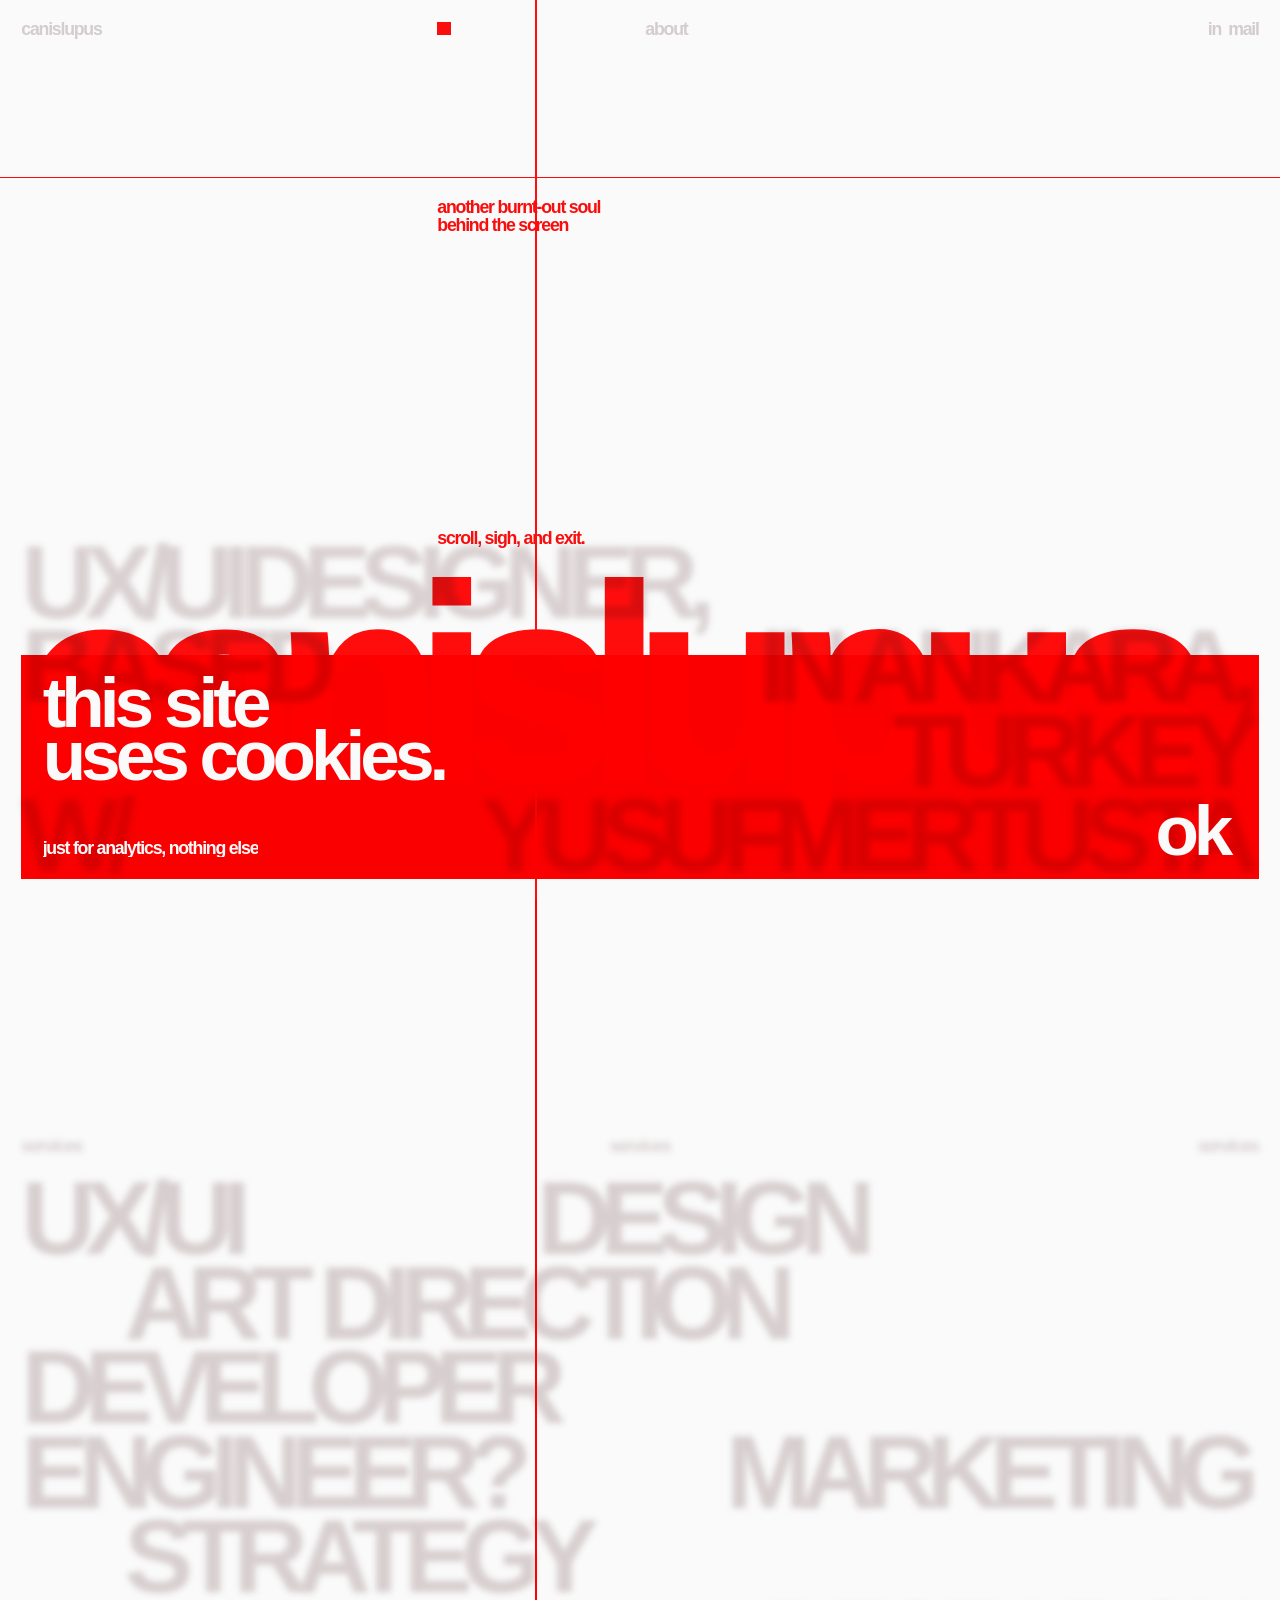
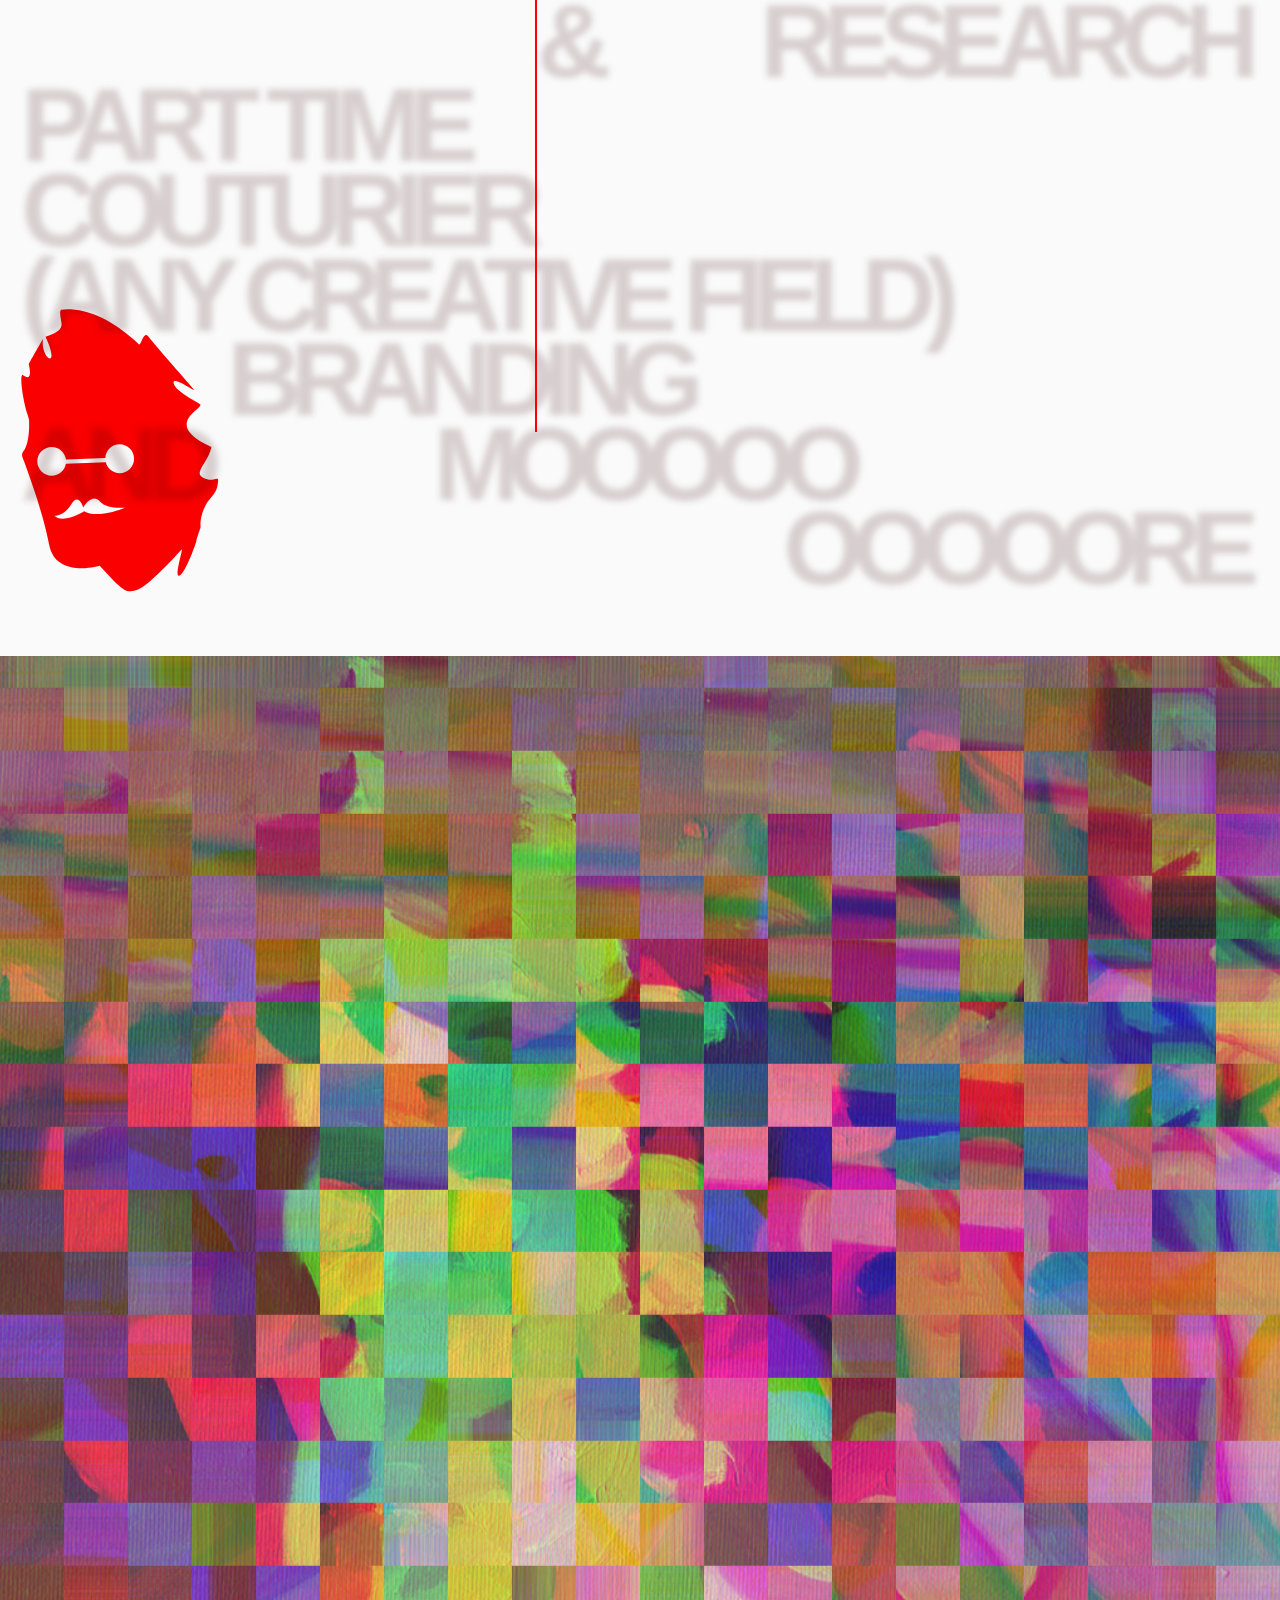
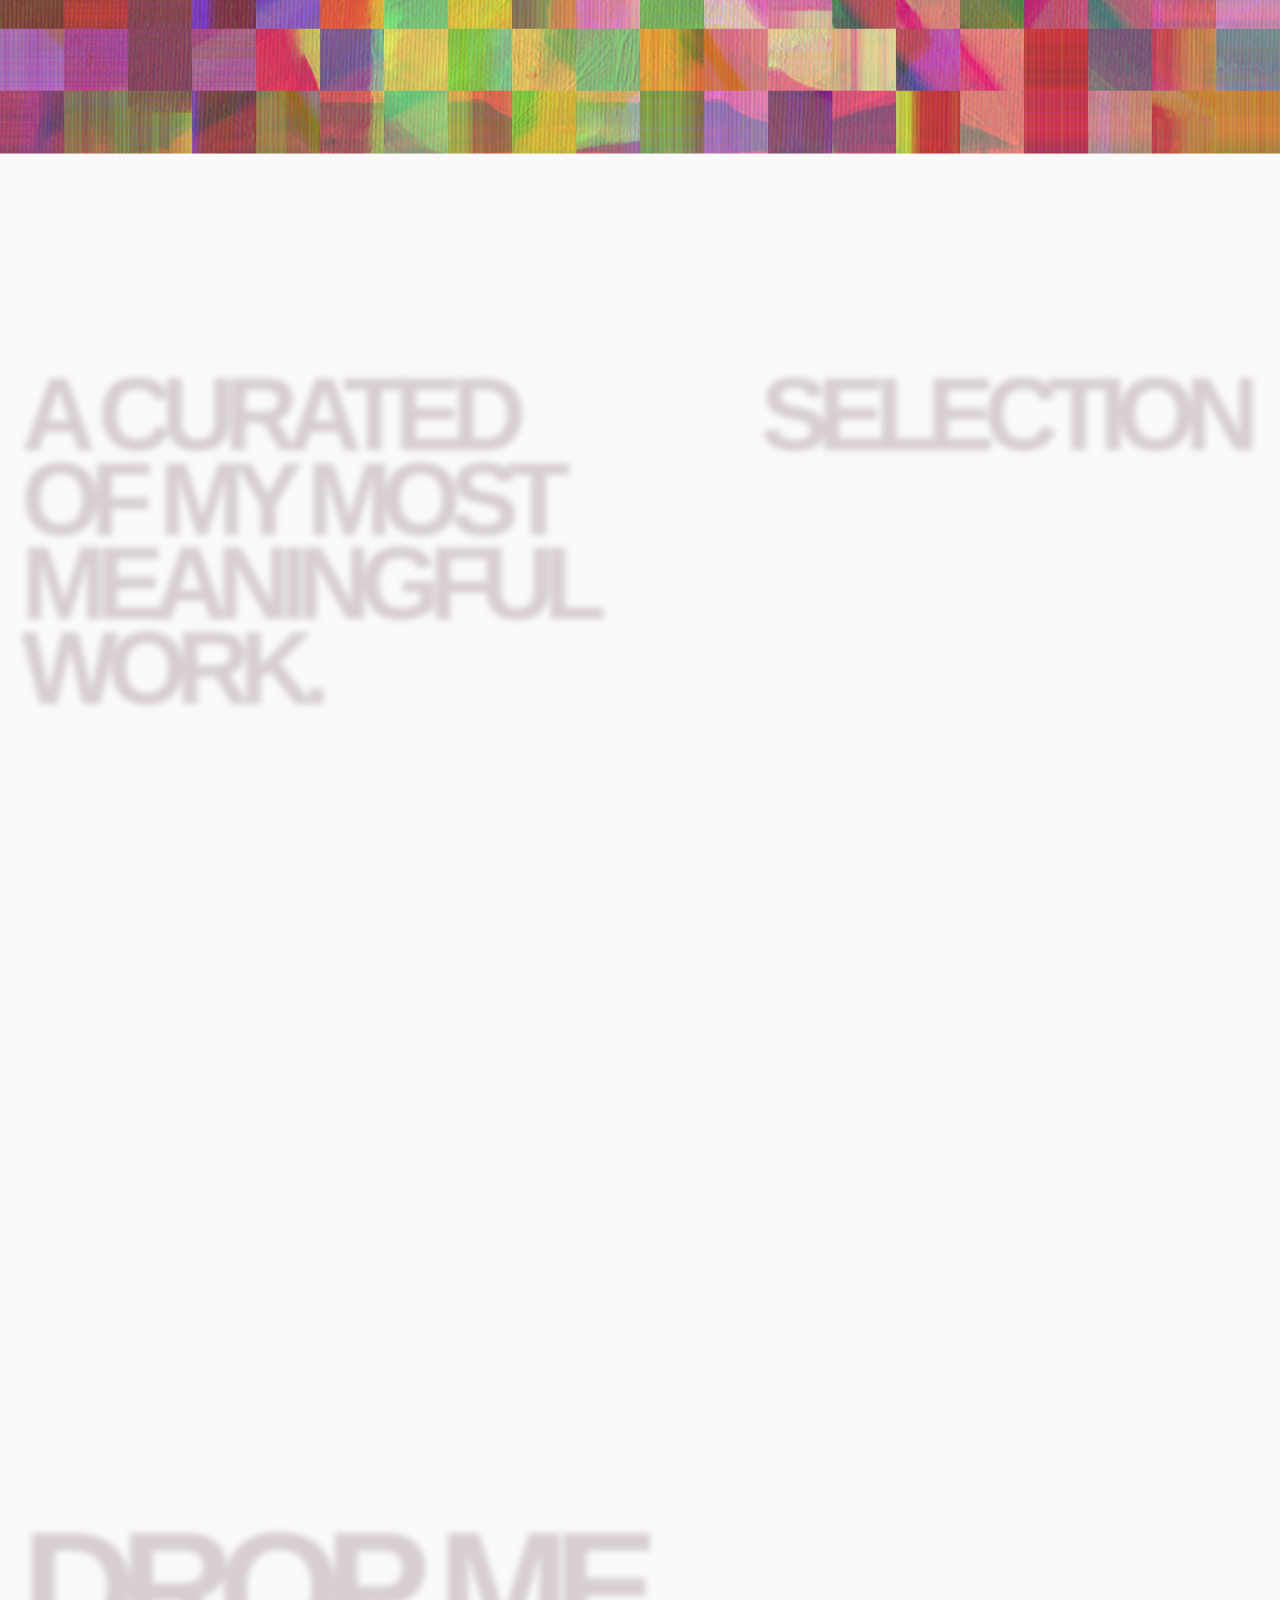
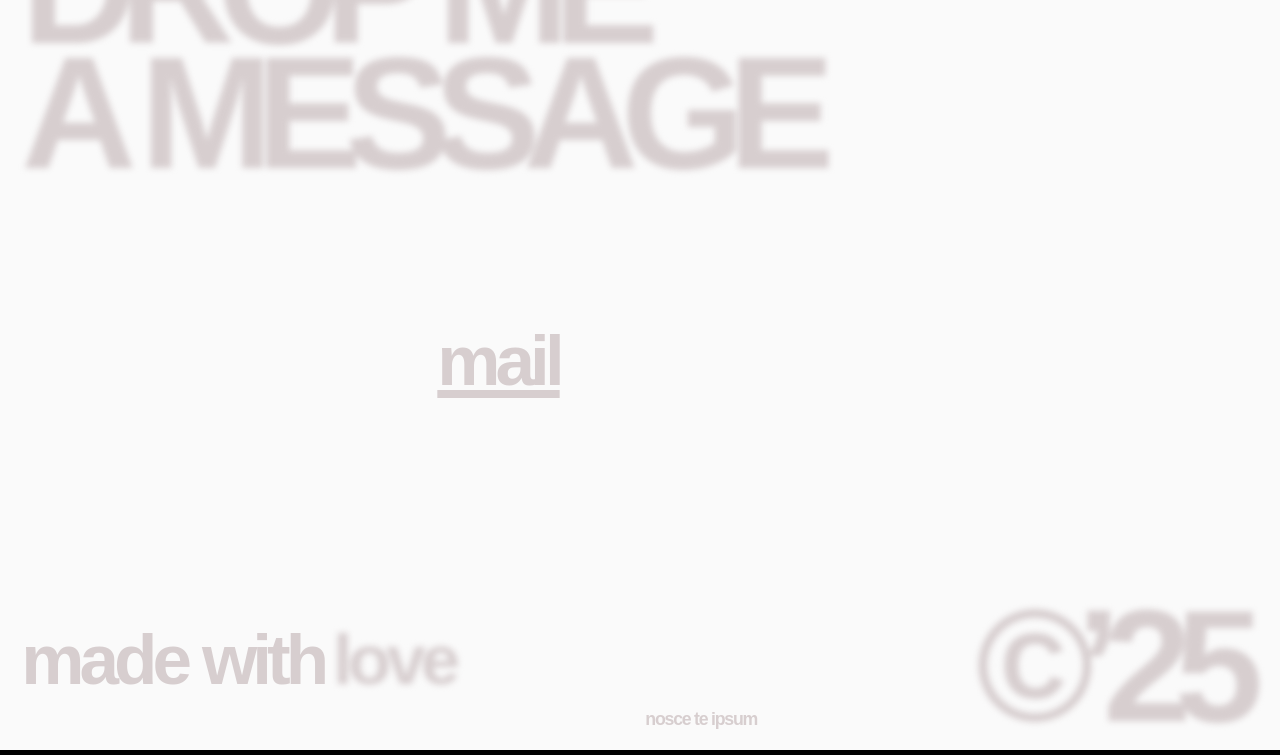
==== commit 63839d7e: "update" ====
--- a/index.html
+++ b/index.html
@@ -188,6 +188,122 @@
 
       let scrollTimeout;
       let isScrolling = false;
+
+
+      const triggerMouseEnterArz = (card) => {
+        if (isScrolling || card.dataset.active === "true") return;
+
+        card.dataset.active = "true"; 
+
+        headingWrapper.style.display = "block";
+        headingWrapper.style.visibility = "visible";
+
+        const isEncrypted = card.classList.contains("encrypted");
+        bg.style.backgroundColor = "rgba(0, 0, 0, 0.95)"; // %95 opak siyah
+        bg.style.mixBlendMode = "normal"; // blend-mode'u kaldır
+        gsap.killTweensOf(bg);
+        gsap.set(bg, { display: "block", visibility: "visible", opacity: 0 });
+        gsap.to(bg, { opacity: 0.95, duration: 0.5, ease: "power2.out" }); // tamamen koyu yap
+
+        popupHeadingLine1.textContent = isEncrypted ? "I can’t show it." : "UI/UX Design";
+        popupHeadingLine2.textContent = isEncrypted ? "but trust me, it exists." : "Mobile App Development";
+
+        [popupHeadingLine1, popupHeadingLine2].forEach(line => {
+          line.style.transform = "translateY(2em)";
+          line.style.opacity = "0";
+          line.style.position = "relative";
+        });
+
+        gsap.fromTo(popupHeadingLine1, { y: "2em", opacity: 0 }, { y: "0em", opacity: 1, duration: 0.55, ease: "power4.out" });
+        gsap.fromTo(popupHeadingLine2, { y: "2em", opacity: 0 }, { y: "0em", opacity: 1, duration: 0.55, ease: "power4.out", delay: 0.1 });
+
+        popupLabel.style.transform = "translateY(2em)";
+        popupLabel.style.position = "relative";
+
+        gsap.fromTo(popupLabel, { y: "2em" }, { y: "0em", duration: 0.55, ease: "power4.out" });
+
+        // CLEAR previous images
+        imagesContainer.innerHTML = "";
+
+        // Proje etiketine göre görsel belirle
+        const labelText = card.getAttribute("data-label") || "";
+        let imageSources;
+
+        switch(labelText) {
+          case "arz.":
+            imageSources = [
+              "../cdn.prod.website-files.com/6794efe7ddde9f4bb0184488/Frame 2.png",
+              "../cdn.prod.website-files.com/6794efe7ddde9f4bb0184488/Frame 1.png"
+            ];
+            popupHeadingLine1.textContent = "Complete UI/UX Design";
+            popupHeadingLine2.textContent = "For Arz.";
+            break;
+          case "a couture project":
+            imageSources = [
+              "../cdn.prod.website-files.com/6794efe7ddde9f4bb0184488/cloth1.png",
+              "../cdn.prod.website-files.com/6794efe7ddde9f4bb0184488/cloth2.png"
+            ];
+            popupHeadingLine1.textContent = "A Couture Project";
+            popupHeadingLine2.textContent = "A Cloth Design";
+            break;
+          case "Fantasy Borsa":
+            imageSources = [
+              "../cdn.prod.website-files.com/6794efe7ddde9f4bb0184488/fb1.png",
+              "../cdn.prod.website-files.com/6794efe7ddde9f4bb0184488/fb2.png"
+            ];
+            popupHeadingLine1.textContent = "Complete UI/UX Design";
+            popupHeadingLine2.textContent = "For Fatasy Borsa";
+            break;
+          case "NBRN":
+            imageSources = [
+              "../cdn.prod.website-files.com/6794efe7ddde9f4bb0184488/Varlık 2.png",
+              "../cdn.prod.website-files.com/6794efe7ddde9f4bb0184488/Varlık 4.png"
+            ];
+            popupHeadingLine1.textContent = "Logo and Illstrations";
+            popupHeadingLine2.textContent = "For a StreetWear Brand";
+            break;  
+          // Diğer projeler için case'ler ekle
+          default:
+            // Default grey.svg metodu
+            imageSources = [
+              "../images/grey.svg",
+              "../images/grey.svg",
+              "../images/grey.svg"
+            ];
+            break;
+        }
+
+        popupLabel.textContent = labelText;
+
+
+        imageSources.forEach((src, idx) => {
+          const img = document.createElement("img");
+          img.src = src;
+          img.classList.add("one-project-hover-image");
+          img.style.position = "fixed";
+          img.style.width = "auto";
+          img.style.height = "20em";
+          img.style.pointerEvents = "none";
+          img.style.opacity = "0";
+          img.style.zIndex = currentZIndex + idx;
+
+          // Alt alta dizilim için Y pozisyonu
+          const offsetX = 200 + idx * 800; // Hafif yatay kaydırma
+          const offsetY = 200 + idx ; // Alt alta dizilim
+
+          img.style.left = `${offsetX}px`;
+          img.style.top = `${offsetY}px`;
+
+          imagesContainer.appendChild(img);
+
+          // Animate in
+          gsap.to(img, {
+            opacity: 1,
+            duration: 0.5,
+            ease: "power2.out"
+          });
+        });
+      };
 
 
       const triggerMouseEnter = (card) => {
@@ -305,7 +421,7 @@
 
           cards.forEach(card => {
             if (card.matches(':hover')) {
-              triggerMouseEnter(card);
+              triggerMouseEnterArz(card);
             }
           });
         }, 50);
@@ -314,7 +430,7 @@
       cards.forEach(card => {
         card.addEventListener("mouseenter", () => {
           if (isScrolling) return;
-          triggerMouseEnter(card);
+          triggerMouseEnterArz(card);
         });
 
         card.addEventListener("mouseleave", () => {
@@ -698,7 +814,14 @@
     }
   });
 });
-</script></div><div class="general-grids blend-difference"><div class="w-layout-grid g-grid"><div class="one-grid-column g-1"></div><div class="one-grid-column g-2"></div><div class="one-grid-column g-3"></div><div class="one-grid-column g-4"></div><div class="one-grid-column"></div><div class="one-grid-column"></div><div class="one-grid-column"></div><div class="one-grid-column"></div><div class="one-grid-column"></div><div class="one-grid-column"></div><div class="one-grid-column"></div><div class="one-grid-column"></div></div></div><div class="page-wrap"><nav class="nav"><div class="w-layout-grid b-grid"><div id="w-node-_6321f712-58aa-b032-ca0d-c7b5739dd0a3-b018448e" class="nav-logo-wrap"><div class="g-grid-button-wrap mobile"><a href="#" class="g-grid-button w-inline-block"></a></div><a href="#" class="nav-logo w-inline-block"><p class="p1 shuffle">canislupus</p></a></div><div id="w-node-_7000dc03-3bc5-a79b-f559-8dc238856576-b018448e" class="g-grid-button-wrap desktop"><a href="#" class="g-grid-button w-inline-block"></a></div><div id="w-node-_68c46bdb-7b1a-4461-396b-b0f9e88e19e9-b018448e" class="nav-link-wrap"><a href="about.html" class="nav-link w-inline-block"><p class="p1 shuffle">about</p></a></div><div id="w-node-_5a29166a-9b32-c045-498b-ef0e1e4f5311-b018448e" class="contact-link-wrap"><a href="https://www.linkedin.com/in/yusufmertusta/" target="_blank" class="nav-link w-inline-block"><p class="p1 shuffle">in</p></a><a href="mailto:yusufmertusta@gmail.com?subject=YusufMert%20%3A%20Collaboration" class="nav-link w-inline-block"><p class="p1 shuffle">mail</p></a></div></div></nav><div class="page-wrap-inner"><div class="sections-wrap"><div class="vertical-rule"></div><div class="hero"><div class="hero-top"><div class="horizontal-rule"></div><div class="hero-truth-top"><div class="w-layout-grid b-grid blend-multiply"><div id="w-node-e680d797-4a6d-c4a9-6d53-103aa0f4e5f0-b018448e" class="true-hero-content"><p class="p1 text-prime truth">another burnt-out soul behind the screen</p></div></div></div></div><div class="hero-bot"><div class="hero-truth-bot blend-multiply"><div class="w-layout-grid b-grid"><div id="w-node-e680d797-4a6d-c4a9-6d53-103aa0f4e5f6-b018448e" class="true-hero-content"><p class="p1 text-prime truth">scroll, sigh, and exit.</p></div></div></div><div class="hero-info-logo-wrap"><div class="hero-info-wrap filter-blur text-caps"><div class="w-layout-grid b-grid"><h1 id="w-node-e680d797-4a6d-c4a9-6d53-103aa0f4e5fc-b018448e" class="h1">ux/uidesigner,</h1><h1 id="w-node-e680d797-4a6d-c4a9-6d53-103aa0f4e5fe-b018448e" class="h1 a-right mobile">YUSUFMERT</h1><h1 id="w-node-ef666ffc-c225-c439-92e8-0fe15b55b1d1-b018448e" class="h1 a-right mobile">USTA</h1><h1 id="w-node-_6f708043-f621-a060-794d-d9dfca456c04-b018448e" class="h1 a-right desktop">YUSUFMERTUSTA</h1><h1 id="w-node-e680d797-4a6d-c4a9-6d53-103aa0f4e600-b018448e" class="h1">w/</h1><h1 id="w-node-e680d797-4a6d-c4a9-6d53-103aa0f4e602-b018448e" class="h1">based</h1><h1 id="w-node-e680d797-4a6d-c4a9-6d53-103aa0f4e604-b018448e" class="h1 a-right desktop">in ankara, turkey</h1><h1 id="w-node-_68b6a3f9-a9bb-a88f-1f5a-b2dd4bb99b91-b018448e" class="h1 a-right mobile">in ankara,</h1><h1 id="w-node-_7196658e-d218-1254-0db9-42e1f344baa9-b018448e" class="h1 a-right mobile">turkey</h1></div></div><div class="big-logo-wrap"><h3 class="text-big-logo symbol-truth">canislupus</h3></div></div></div></div><div class="spacer"><div class="spacer-horizontal-rule-top"></div><div class="spacer-horizontal-rule-bot"></div></div><div class="services"><div class="services-bg-text-content"><div class="services-bg-text-heading filter-blur"><div class="w-layout-grid b-grid"><p id="w-node-_8bbd7744-1971-d990-e150-1aacb9e8607b-b018448e" class="p1">services</p><p id="w-node-c527d31e-299c-f730-7428-8732b2270b26-b018448e" class="p1 a-center">services</p><p id="w-node-_12d9f2d0-f862-8652-3b78-ae2cab93757f-b018448e" class="p1 a-right">services</p></div></div><div class="services-bg-text filter-blur"><div class="w-layout-grid b-grid service-grid"><h1 id="w-node-_020bbd71-4588-a450-5745-86fc55f31fa9-b018448e" class="h2 text-caps">ux/ui</h1><h1 id="w-node-a73bc6d0-2b18-f83a-141e-4a427a530886-b018448e" class="h2 text-caps">design</h1><h1 id="w-node-_963185b9-cfa3-91dc-b1bd-59645a4b3e76-b018448e" class="h2 text-caps">art direction</h1><h1 id="w-node-_829200bf-4332-5f3e-a542-2cb0c6f9f663-b018448e" class="h2 text-caps">developer</h1><h1 id="w-node-_966c1b8b-fe03-5392-acbe-200cc37a279a-b018448e" class="h2 text-caps">engineer?</h1><h1 id="w-node-_6fce60a6-5375-b858-ca52-3be4da6a6de8-b018448e" class="h2 text-caps a-right">marketing</h1><h1 id="w-node-a46cabd0-85a6-ee49-20e3-0c53c7261ee7-b018448e" class="h2 text-caps">strategy</h1><h1 id="w-node-_0c0d998a-0b15-dae3-5c37-1dcb3fbba0ff-b018448e" class="h2 text-caps">&amp;</h1><h1 id="w-node-_458186ea-8e1a-85d1-7b2b-0dc51138cbee-b018448e" class="h2 text-caps a-right">research</h1><h1 id="w-node-_762c5ede-8920-2345-0751-b2c39969608d-b018448e" class="h2 text-caps">part time couturier</h1><h1 id="w-node-_161ccd60-2998-f2de-d390-c7c32fc55891-b018448e" class="h2 text-caps d-none">(any creative field)</h1><h1 id="w-node-_2279d69e-bff7-85c7-a596-fd4acefa6edc-b018448e" class="h2 text-caps mobile">(any </h1><h1 id="w-node-_66c4cf6f-6f5b-ced9-c91e-ad4fbf5fcee8-b018448e" class="h2 text-caps mobile"> creative field<br/>rs)</h1><h1 id="w-node-ab6a2ebc-8101-831a-5148-65880b9966a2-b018448e" class="h2 text-caps">branding</h1><h1 id="w-node-dacbd350-c2c1-d23e-b6ad-fe2c78ddbfc9-b018448e" class="h2 text-caps">and</h1><h1 id="w-node-a126de5f-10b6-d3d1-3ea6-5b193b5fe0f7-b018448e" class="h2 text-caps">mooooo</h1><h1 id="w-node-b6544a20-f58f-7a5a-3282-97b6fe2a309a-b018448e" class="h2 text-caps a-right">ooooore</h1></div></div></div><div class="services-truth-top"><div class="w-layout-grid b-grid"><div id="w-node-_1d2d5d3d-3932-d09c-efdb-e64bba3d71a5-b018448e" class="services-heading"><h2 class="h4 a-right color-prime blend-multiply truth">i’m just  doing<br/>design as other<br/>nothing too<br/>fancy</h2></div><p id="w-node-_4ded4c9d-4a18-2131-791a-e42666d7769a-b018448e" class="p1 text-prime blend-multiply long-truth">just turning ideas into functional designs, overthinking every detail, diving into frustration, obsessing<br/>over perfection, rethinking it all</p><p id="w-node-_9d25f4d5-da78-1979-18e8-9440cf6c9e3d-b018448e" class="p1 text-prime blend-multiply truth">and...</p><p id="w-node-_567ea025-5647-2ae9-9388-11afc5c1c682-b018448e" class="p1 text-prime blend-multiply truth">finally — delivering.</p></div></div><div class="services-truth-bot"><div class="w-layout-grid b-grid"><img src="./images/ben.svg" loading="lazy" id="w-node-ea5dad9e-1be2-e838-09a2-04d971c255e6-b018448e" alt="" class="mask-logo blend-multiply"/><h2 id="w-node-_48adaaf8-f2ee-1eee-ff3d-0d484f4868be-b018448e" class="h4 color-prime blend-multiply symbol-truth">anka®a</h2><h2 id="w-node-_65faa7bf-6659-9c58-34d8-e8a5e6427d7e-b018448e" class="h4 color-prime blend-multiply symbol-truth a-center"></h2><div id="w-node-_1c7f72bc-d6f8-d724-639c-17dbe4f557a9-b018448e" class="tpr-wrap"><h2 class="h4 color-prime blend-multiply symbol-truth"></h2></div></div></div></div><div class="small-spacer"><div class="spacer-horizontal-rule-top"></div></div></div><div data-w-id="028ba097-2a97-96f9-f8ba-b2bb33928390" class="my-vision"><div class="vision-content"><div class="w-layout-grid b-grid mb-72 relative blend-multiply"><p id="w-node-f3af301b-d45e-8310-4002-0aba39280e53-b018448e" class="p1 text-prime truth">how i see design</p><p id="w-node-d0b1264a-1e8f-93bd-7f5a-975c02cb1b11-b018448e" class="p1 text-prime truth">why it matters</p><p id="w-node-_4bac2c1e-17f5-c6d1-5840-9d19cec8dd01-b018448e" class="p1 text-prime mobile">&amp;</p></div><div class="w-layout-grid b-grid mb-520 my-vision-relative blend-multiply d-none"><p id="w-node-_3a3b090f-c441-29e1-6fab-ec54b919ef66-b018448e" class="p1 text-prime truth">&amp;</p><p id="w-node-_5ec8698d-ede4-7a2e-cc5d-5e90ec8a50d8-b018448e" class="p1 text-prime truth">&amp;</p></div><div class="w-layout-grid block-sticky blend-multiply"><p id="w-node-_5e8c2334-6f47-40e3-cc74-a4784b3026f2-b018448e" class="p1 mb-248 text-prime long-truth">design isn’t magic. It’s struggle, fixation, and endless rethinking. I take ideas, break them down, overanalyze every detail, and push through the chaos until something finally works.</p><p id="w-node-dcad8fa2-ebb3-550a-a138-49a964d24ea8-b018448e" class="p1 mb-226 text-prime truth">nothing extravagant.</p><p id="w-node-b443558a-facf-7832-2028-5e9bdf4f0474-b018448e" class="p1 text-prime long-truth">just functional, honest design <br/>that does what it’s supposed to.</p><p id="w-node-c2c5b9c4-345f-7a80-7d59-f95abad174c6-b018448e" class="p1 text-prime truth">©</p><div id="w-node-d5bf9a1b-1744-e274-9ab6-0a9257c4885f-b018448e" class="sticky-heding-wrap"><h3 class="h3 text-black text-caps color-prime symbol-truth">my</h3><h3 class="h3 text-black text-caps color-prime symbol-truth">vision</h3></div></div></div><div id="canvasContainer" data-grid="20" data-mouse="0.19" data-strength="0.45" data-relaxation="0.9" data-aspectRatio="1.082" class="canvascontainer"><img src="../cdn.prod.website-files.com/6794efe7ddde9f4bb0184488/67b9d7c4b75110aad50f7a77_my-vision-bg-u.png" loading="lazy" sizes="(max-width: 1440px) 100vw, 1440px" alt="" class="img"/></div><div class="my-vision-bg-image"></div></div><div class="sections-wrap"><div class="vertical-rule"></div><div class="small-spacer"><div class="spacer-horizontal-rule-top"></div></div><div class="projects"><div class="projects-heading"><div class="projects-bg-text filter-blur"><div class="w-layout-grid b-grid"><h2 id="w-node-fc3383e2-43a5-78fa-13f6-346705fb8eba-b018448e" class="h2 text-caps">A curated</h2><h2 id="w-node-fc3383e2-43a5-78fa-13f6-346705fb8ebc-b018448e" class="h2 text-caps a-right">selection</h2><h2 id="w-node-fc3383e2-43a5-78fa-13f6-346705fb8ebe-b018448e" class="h2 text-caps desktop">of my most</h2><h2 id="w-node-c4319240-ce8d-b483-b7c6-4c94886bab7c-b018448e" class="h2 text-caps mobile">of</h2><h2 id="w-node-bf0918e9-8cbd-3f99-a2d0-a21742fc1a26-b018448e" class="h2 text-caps mobile"> my most</h2><h2 id="w-node-fc3383e2-43a5-78fa-13f6-346705fb8ec0-b018448e" class="h2 text-caps">meaningful</h2><h2 id="w-node-fc3383e2-43a5-78fa-13f6-346705fb8ec2-b018448e" class="h2 text-caps">work.</h2></div></div><div class="projects-truth-text"><h2 class="h4 a-right color-prime blend-multiply truth">at least it felt <br/>that way</h2></div></div><div class="grid__wrapper project-grid desktop"><div id="w-node-fc3383e2-43a5-78fa-13f6-346705fb8eca-b018448e" class="grid__item"><div class="grid__item-img"><img src="../cdn.prod.website-files.com/6794efe7ddde9f4bb0184488/67ace0bfbd68dad37cd3c97a_portfolio.png" loading="lazy" alt="" class="grid__item-img-inner"/></div><div class="grid__item-caption"><p class="p1 random-split text-prime">place for this portfolio</p></div></div><div id="w-node-fc3383e2-43a5-78fa-13f6-346705fb8ed0-b018448e" class="grid__item"><div class="grid__item-img"><a href="https://linktr.ee/arz_app?fbclid=PAZXh0bgNhZW0CMTEAAafuXhIRI059STEoC788Oe-3NT-p9ndR-6jWVOXmyi8WBGrBUFnB4aaHVu3_Yw_aem_-w-GpC5IdWtlW_e-VheI9w" target="_blank" class="link-wrap w-inline-block"><img src="../cdn.prod.website-files.com/6794efe7ddde9f4bb0184488/67ae388dc06cbc0a80638ea4_project-insta-gallery.png" loading="lazy" data-label="arz." alt="" class="grid__item-img-inner encrypted <--insta-gallery-v-1-0!-->"/></a></div><div class="grid__item-caption"><p class="p1 random-split text-prime arz">arz.</p></div></div><div id="w-node-fc3383e2-43a5-78fa-13f6-346705fb8ed6-b018448e" class="grid__item"><div class="grid__item-img"><img src="../cdn.prod.website-files.com/6794efe7ddde9f4bb0184488/fb1.png" loading="lazy" data-label="Fantasy Borsa" alt="" class="grid__item-img-inner encrypted"/></div><div class="grid__item-caption"><p class="p1 random-split text-prime f">Fantasy Borsa</p></div></div><div id="w-node-fc3383e2-43a5-78fa-13f6-346705fb8edc-b018448e" class="grid__item"><div class="grid__item-img"><img src="../cdn.prod.website-files.com/6794efe7ddde9f4bb0184488/67ace083567d5c9930252bae_encrypted.png" loading="lazy" data-label="4A Vwudwhjb" alt="" class="grid__item-img-inner encrypted"/></div><div class="grid__item-caption"><p class="p1 random-split">4A Vwudwhjb</p></div></div><div id="w-node-fc3383e2-43a5-78fa-13f6-346705fb8ee2-b018448e" class="grid__item"><div class="grid__item-img"><img src="../cdn.prod.website-files.com/6794efe7ddde9f4bb0184488/67ace083567d5c9930252bae_encrypted.png" loading="lazy" data-label="Mdjxdu" alt="" class="grid__item-img-inner encrypted"/></div><div class="grid__item-caption"><p class="p1 random-split">Mdjxdu</p></div></div><div id="w-node-fc3383e2-43a5-78fa-13f6-346705fb8ee8-b018448e" class="grid__item"><div class="grid__item-img"><img src="../cdn.prod.website-files.com/6794efe7ddde9f4bb0184488/67ace083567d5c9930252bae_encrypted.png" loading="lazy" data-label="DWWR" alt="" class="grid__item-img-inner encrypted"/></div><div class="grid__item-caption"><p class="p1 random-split">DWWR</p></div></div></div><div class="m-grid-wrapper mobile"><div id="w-node-_3a402a8c-97cb-0141-1c86-632bd21c1602-b018448e" class="m-grid-item"><div class="m-grid-item-img"><img src="../cdn.prod.website-files.com/6794efe7ddde9f4bb0184488/67ace0bfbd68dad37cd3c97a_portfolio.png" loading="lazy" alt="" class="m-grid-item-img-inner"/></div><div class="m-grid-item-caption"><p class="p1 text-prime symbol-truth">place for this portfolio</p></div></div><div id="w-node-_3a402a8c-97cb-0141-1c86-632bd21c1608-b018448e" class="m-grid-item"><div class="m-grid-item-img"><a href="https://linktr.ee/arz_app?fbclid=PAZXh0bgNhZW0CMTEAAafuXhIRI059STEoC788Oe-3NT-p9ndR-6jWVOXmyi8WBGrBUFnB4aaHVu3_Yw_aem_-w-GpC5IdWtlW_e-VheI9w" target="_blank" class="link-wrap w-inline-block"><img src="../cdn.prod.website-files.com/6794efe7ddde9f4bb0184488/67ae388dc06cbc0a80638ea4_project-insta-gallery.png" loading="lazy" data-label="arz." alt="" class="m-grid-item-img-inner insta-gallery-v-1-0"/></a></div><div class="m-grid-item-caption"><p class="p1 text-prime.arz symbol-truth">arz.</p></div></div><div id="w-node-_3a402a8c-97cb-0141-1c86-632bd21c160f-b018448e" class="m-grid-item"><div class="m-grid-item-img"><img src="../cdn.prod.website-files.com/6794efe7ddde9f4bb0184488/67ace083567d5c9930252bae_encrypted.png" loading="lazy" data-label="HODUD" alt="" class="m-grid-item-img-inner"/></div><div class="m-grid-item-caption-last"><p class="p1 symbol-truth">HODUD</p><p class="p1 symbol-truth">+</p><p class="p1 symbol-truth">5</p></div></div></div><div class="projects-footer"><div class="w-layout-grid b-grid"><p id="w-node-fc3383e2-43a5-78fa-13f6-346705fb8ef1-b018448e" class="p1 text-prime blend-multiply truth">once.</p><p id="w-node-fc3383e2-43a5-78fa-13f6-346705fb8ef3-b018448e" class="p1 text-prime blend-multiply long-truth mb-56">Tastes change, trends fade, and what seemed great yesterday might not hold up today. but for a brief moment, these projects felt right. no big promises, no overhyped case studies</p><div id="w-node-_5d5ee51e-78cc-0e24-cedb-b8a12690f138-b018448e" class="project-footer-text"><p class="p1 text-prime blend-multiply truth">purely the things I enjoyed working on.</p></div></div></div></div><div class="spacer"><div class="spacer-horizontal-rule-top"></div><div class="spacer-horizontal-rule-bot"></div></div><footer class="footer"><div class="footer-top"><div class="footer-bg-text filter-blur"><div class="w-layout-grid b-grid"><h3 id="w-node-_801e1a10-1160-a996-7add-e9c3681ce158-b018448e" class="h3 text-caps">drop me<br/>a message</h3></div></div><div class="footer-truth-text"><div class="w-layout-grid b-grid"><div id="w-node-_268fbe05-146a-ee64-ff30-b2d969b1eb59-b018448e" class="footer-cta-wrap"><h5 class="h5 color-prime blend-multiply truth">let’s build<br/>something<br/>that matters.</h5><p class="p1 text-prime blend-multiply truth">[ available for small projects ]</p><div class="footer-cta-links"><a href="mailto:yusufmertusta@gmail.com?subject=YusufMert%20%3A%20Collaboration" class="big-link w-inline-block"><h5 class="h5 shuffle">mail</h5></a></div></div></div></div></div><div class="footer-bot"><div class="w-layout-grid b-grid footer-grid"><div id="w-node-_16787cd8-d34f-6a3c-c8d9-0a2f5922208e-b018448e" class="made-with-wrap"><h5 class="h5 mobile">made </h5><div class="made-with-hate"><h5 class="h5 mobile">with</h5><h5 class="h5 desktop">made with</h5><div class="lab-link-wrap"><div class="hate-link"><h5 class="h5 color-prime symbol-truth">hate</h5></div><div class="love-wrap"><h5 class="h5 filter-blur">love</h5></div></div></div><p class="p1 text-prime blend-multiply long-truth desktop">because perfection isn&#x27;t born out of love, it&#x27;s forged in frustration, obsession, and an unrelenting pursuit of something better.</p></div><p id="w-node-_1d4df2fb-adb5-0e7b-8894-d08f1fe58ddc-b018448e" class="p1 desktop">nosce te ipsum</p><p id="w-node-_92743706-14b1-17bf-e8d9-5dd0e373dc0d-b018448e" class="p1 mobile">v.3</p><div id="w-node-_241c52b8-26e2-55aa-84f9-9d4d46daa11a-b018448e" class="copyright-wrap"><h3 class="h3 a-right filter-blur">©’25</h3></div><p id="w-node-b3434270-955d-05ab-6df6-680f9ff82e56-b018448e" class="p1 text-prime blend-multiply long-truth mobile">because perfection isn&#x27;t born <br/>out of love, it&#x27;s forged in frustration, <br/>obsession, and an unrelenting<br/>pursuit of something better.</p></div></div></footer></div><div class="one-project-popup-wrap"><div class="one-project-hover"><div class="one-project-hover-heading"><div class="w-layout-grid b-grid"><div id="w-node-fc3383e2-43a5-78fa-13f6-346705fb8efa-b018448e" class="popup-project-label-wrap"><p data-source="label" class="p1 popup-project-label">[ insta.gallery ]</p></div><div id="w-node-fc3383e2-43a5-78fa-13f6-346705fb8efd-b018448e" class="popup-heading-wrap"><div class="popup-heading-inner"><h5 class="h5 popup-heading-line-1">UI/UX Design,</h5></div><div class="popup-heading-inner"><h5 class="h5 popup-heading-line-2">Mobile App&#x27;developement.</h5></div></div></div></div><div class="one-projct-image-wrap"><div class="one-project-hover-images-container"></div></div></div><div class="one-project-hover-bg"></div></div></div></div><div class="transition"><div class="transition-css w-embed"><style>
+</script></div><div class="general-grids blend-difference"><div class="w-layout-grid g-grid"><div class="one-grid-column g-1"></div><div class="one-grid-column g-2"></div><div class="one-grid-column g-3"></div><div class="one-grid-column g-4"></div><div class="one-grid-column"></div><div class="one-grid-column"></div><div class="one-grid-column"></div><div class="one-grid-column"></div><div class="one-grid-column"></div><div class="one-grid-column"></div><div class="one-grid-column"></div><div class="one-grid-column"></div></div></div><div class="page-wrap"><nav class="nav"><div class="w-layout-grid b-grid"><div id="w-node-_6321f712-58aa-b032-ca0d-c7b5739dd0a3-b018448e" class="nav-logo-wrap"><div class="g-grid-button-wrap mobile"><a href="#" class="g-grid-button w-inline-block"></a></div><a href="#" class="nav-logo w-inline-block"><p class="p1 shuffle">canislupus</p></a></div><div id="w-node-_7000dc03-3bc5-a79b-f559-8dc238856576-b018448e" class="g-grid-button-wrap desktop"><a href="#" class="g-grid-button w-inline-block"></a></div><div id="w-node-_68c46bdb-7b1a-4461-396b-b0f9e88e19e9-b018448e" class="nav-link-wrap"><a href="about.html" class="nav-link w-inline-block"><p class="p1 shuffle">about</p></a></div><div id="w-node-_5a29166a-9b32-c045-498b-ef0e1e4f5311-b018448e" class="contact-link-wrap"><a href="https://www.linkedin.com/in/yusufmertusta/" target="_blank" class="nav-link w-inline-block"><p class="p1 shuffle">in</p></a><a href="mailto:yusufmertusta@gmail.com?subject=YusufMert%20%3A%20Collaboration" class="nav-link w-inline-block"><p class="p1 shuffle">mail</p></a></div></div></nav><div class="page-wrap-inner"><div class="sections-wrap"><div class="vertical-rule"></div><div class="hero"><div class="hero-top"><div class="horizontal-rule"></div><div class="hero-truth-top"><div class="w-layout-grid b-grid blend-multiply"><div id="w-node-e680d797-4a6d-c4a9-6d53-103aa0f4e5f0-b018448e" class="true-hero-content"><p class="p1 text-prime truth">another burnt-out soul behind the screen</p></div></div></div></div><div class="hero-bot"><div class="hero-truth-bot blend-multiply"><div class="w-layout-grid b-grid"><div id="w-node-e680d797-4a6d-c4a9-6d53-103aa0f4e5f6-b018448e" class="true-hero-content"><p class="p1 text-prime truth">scroll, sigh, and exit.</p></div></div></div><div class="hero-info-logo-wrap"><div class="hero-info-wrap filter-blur text-caps"><div class="w-layout-grid b-grid"><h1 id="w-node-e680d797-4a6d-c4a9-6d53-103aa0f4e5fc-b018448e" class="h1">ux/uidesigner,</h1><h1 id="w-node-e680d797-4a6d-c4a9-6d53-103aa0f4e5fe-b018448e" class="h1 a-right mobile">YUSUFMERT</h1><h1 id="w-node-ef666ffc-c225-c439-92e8-0fe15b55b1d1-b018448e" class="h1 a-right mobile">USTA</h1><h1 id="w-node-_6f708043-f621-a060-794d-d9dfca456c04-b018448e" class="h1 a-right desktop">YUSUFMERTUSTA</h1><h1 id="w-node-e680d797-4a6d-c4a9-6d53-103aa0f4e600-b018448e" class="h1">w/</h1><h1 id="w-node-e680d797-4a6d-c4a9-6d53-103aa0f4e602-b018448e" class="h1">based</h1><h1 id="w-node-e680d797-4a6d-c4a9-6d53-103aa0f4e604-b018448e" class="h1 a-right desktop">in ankara, turkey</h1><h1 id="w-node-_68b6a3f9-a9bb-a88f-1f5a-b2dd4bb99b91-b018448e" class="h1 a-right mobile">in ankara,</h1><h1 id="w-node-_7196658e-d218-1254-0db9-42e1f344baa9-b018448e" class="h1 a-right mobile">turkey</h1></div></div><div class="big-logo-wrap"><h3 class="text-big-logo symbol-truth">canislupus</h3></div></div></div></div><div class="spacer"><div class="spacer-horizontal-rule-top"></div><div class="spacer-horizontal-rule-bot"></div></div><div class="services"><div class="services-bg-text-content"><div class="services-bg-text-heading filter-blur"><div class="w-layout-grid b-grid"><p id="w-node-_8bbd7744-1971-d990-e150-1aacb9e8607b-b018448e" class="p1">services</p><p id="w-node-c527d31e-299c-f730-7428-8732b2270b26-b018448e" class="p1 a-center">services</p><p id="w-node-_12d9f2d0-f862-8652-3b78-ae2cab93757f-b018448e" class="p1 a-right">services</p></div></div><div class="services-bg-text filter-blur"><div class="w-layout-grid b-grid service-grid"><h1 id="w-node-_020bbd71-4588-a450-5745-86fc55f31fa9-b018448e" class="h2 text-caps">ux/ui</h1><h1 id="w-node-a73bc6d0-2b18-f83a-141e-4a427a530886-b018448e" class="h2 text-caps">design</h1><h1 id="w-node-_963185b9-cfa3-91dc-b1bd-59645a4b3e76-b018448e" class="h2 text-caps">art direction</h1><h1 id="w-node-_829200bf-4332-5f3e-a542-2cb0c6f9f663-b018448e" class="h2 text-caps">developer</h1><h1 id="w-node-_966c1b8b-fe03-5392-acbe-200cc37a279a-b018448e" class="h2 text-caps">engineer?</h1><h1 id="w-node-_6fce60a6-5375-b858-ca52-3be4da6a6de8-b018448e" class="h2 text-caps a-right">marketing</h1><h1 id="w-node-a46cabd0-85a6-ee49-20e3-0c53c7261ee7-b018448e" class="h2 text-caps">strategy</h1><h1 id="w-node-_0c0d998a-0b15-dae3-5c37-1dcb3fbba0ff-b018448e" class="h2 text-caps">&amp;</h1><h1 id="w-node-_458186ea-8e1a-85d1-7b2b-0dc51138cbee-b018448e" class="h2 text-caps a-right">research</h1><h1 id="w-node-_762c5ede-8920-2345-0751-b2c39969608d-b018448e" class="h2 text-caps">part time couturier</h1><h1 id="w-node-_161ccd60-2998-f2de-d390-c7c32fc55891-b018448e" class="h2 text-caps d-none">(any creative field)</h1><h1 id="w-node-_2279d69e-bff7-85c7-a596-fd4acefa6edc-b018448e" class="h2 text-caps mobile">(any </h1><h1 id="w-node-_66c4cf6f-6f5b-ced9-c91e-ad4fbf5fcee8-b018448e" class="h2 text-caps mobile"> creative field<br/>rs)</h1><h1 id="w-node-ab6a2ebc-8101-831a-5148-65880b9966a2-b018448e" class="h2 text-caps">branding</h1><h1 id="w-node-dacbd350-c2c1-d23e-b6ad-fe2c78ddbfc9-b018448e" class="h2 text-caps">and</h1><h1 id="w-node-a126de5f-10b6-d3d1-3ea6-5b193b5fe0f7-b018448e" class="h2 text-caps">mooooo</h1><h1 id="w-node-b6544a20-f58f-7a5a-3282-97b6fe2a309a-b018448e" class="h2 text-caps a-right">ooooore</h1></div></div></div><div class="services-truth-top"><div class="w-layout-grid b-grid"><div id="w-node-_1d2d5d3d-3932-d09c-efdb-e64bba3d71a5-b018448e" class="services-heading"><h2 class="h4 a-right color-prime blend-multiply truth">i’m just  doing<br/>design as other<br/>nothing too<br/>fancy</h2></div><p id="w-node-_4ded4c9d-4a18-2131-791a-e42666d7769a-b018448e" class="p1 text-prime blend-multiply long-truth">just turning ideas into functional designs, overthinking every detail, diving into frustration, obsessing<br/>over perfection, rethinking it all</p><p id="w-node-_9d25f4d5-da78-1979-18e8-9440cf6c9e3d-b018448e" class="p1 text-prime blend-multiply truth">and...</p><p id="w-node-_567ea025-5647-2ae9-9388-11afc5c1c682-b018448e" class="p1 text-prime blend-multiply truth">finally — delivering.</p></div></div><div class="services-truth-bot"><div class="w-layout-grid b-grid"><img src="./images/ben.svg" loading="lazy" id="w-node-ea5dad9e-1be2-e838-09a2-04d971c255e6-b018448e" alt="" class="mask-logo blend-multiply"/><h2 id="w-node-_48adaaf8-f2ee-1eee-ff3d-0d484f4868be-b018448e" class="h4 color-prime blend-multiply symbol-truth">anka®a</h2><h2 id="w-node-_65faa7bf-6659-9c58-34d8-e8a5e6427d7e-b018448e" class="h4 color-prime blend-multiply symbol-truth a-center"></h2><div id="w-node-_1c7f72bc-d6f8-d724-639c-17dbe4f557a9-b018448e" class="tpr-wrap"><h2 class="h4 color-prime blend-multiply symbol-truth"></h2></div></div></div></div><div class="small-spacer"><div class="spacer-horizontal-rule-top"></div></div></div><div data-w-id="028ba097-2a97-96f9-f8ba-b2bb33928390" class="my-vision"><div class="vision-content"><div class="w-layout-grid b-grid mb-72 relative blend-multiply"><p id="w-node-f3af301b-d45e-8310-4002-0aba39280e53-b018448e" class="p1 text-prime truth">how i see design</p><p id="w-node-d0b1264a-1e8f-93bd-7f5a-975c02cb1b11-b018448e" class="p1 text-prime truth">why it matters</p><p id="w-node-_4bac2c1e-17f5-c6d1-5840-9d19cec8dd01-b018448e" class="p1 text-prime mobile">&amp;</p></div><div class="w-layout-grid b-grid mb-520 my-vision-relative blend-multiply d-none"><p id="w-node-_3a3b090f-c441-29e1-6fab-ec54b919ef66-b018448e" class="p1 text-prime truth">&amp;</p><p id="w-node-_5ec8698d-ede4-7a2e-cc5d-5e90ec8a50d8-b018448e" class="p1 text-prime truth">&amp;</p></div><div class="w-layout-grid block-sticky blend-multiply"><p id="w-node-_5e8c2334-6f47-40e3-cc74-a4784b3026f2-b018448e" class="p1 mb-248 text-prime long-truth">design isn’t magic. It’s struggle, fixation, and endless rethinking. I take ideas, break them down, overanalyze every detail, and push through the chaos until something finally works.</p><p id="w-node-dcad8fa2-ebb3-550a-a138-49a964d24ea8-b018448e" class="p1 mb-226 text-prime truth">nothing extravagant.</p><p id="w-node-b443558a-facf-7832-2028-5e9bdf4f0474-b018448e" class="p1 text-prime long-truth">just functional, honest design <br/>that does what it’s supposed to.</p><p id="w-node-c2c5b9c4-345f-7a80-7d59-f95abad174c6-b018448e" class="p1 text-prime truth">©</p><div id="w-node-d5bf9a1b-1744-e274-9ab6-0a9257c4885f-b018448e" class="sticky-heding-wrap"><h3 class="h3 text-black text-caps color-prime symbol-truth">my</h3><h3 class="h3 text-black text-caps color-prime symbol-truth">vision</h3></div></div></div><div id="canvasContainer" data-grid="20" data-mouse="0.19" data-strength="0.45" data-relaxation="0.9" data-aspectRatio="1.082" class="canvascontainer"><img src="../cdn.prod.website-files.com/6794efe7ddde9f4bb0184488/67b9d7c4b75110aad50f7a77_my-vision-bg-u.png" loading="lazy" sizes="(max-width: 1440px) 100vw, 1440px" alt="" class="img"/></div><div class="my-vision-bg-image"></div></div><div class="sections-wrap"><div class="vertical-rule"></div><div class="small-spacer"><div class="spacer-horizontal-rule-top"></div></div><div class="projects"><div class="projects-heading"><div class="projects-bg-text filter-blur"><div class="w-layout-grid b-grid"><h2 id="w-node-fc3383e2-43a5-78fa-13f6-346705fb8eba-b018448e" class="h2 text-caps">A curated</h2><h2 id="w-node-fc3383e2-43a5-78fa-13f6-346705fb8ebc-b018448e" class="h2 text-caps a-right">selection</h2><h2 id="w-node-fc3383e2-43a5-78fa-13f6-346705fb8ebe-b018448e" class="h2 text-caps desktop">of my most</h2><h2 id="w-node-c4319240-ce8d-b483-b7c6-4c94886bab7c-b018448e" class="h2 text-caps mobile">of</h2><h2 id="w-node-bf0918e9-8cbd-3f99-a2d0-a21742fc1a26-b018448e" class="h2 text-caps mobile"> my most</h2><h2 id="w-node-fc3383e2-43a5-78fa-13f6-346705fb8ec0-b018448e" class="h2 text-caps">meaningful</h2><h2 id="w-node-fc3383e2-43a5-78fa-13f6-346705fb8ec2-b018448e" class="h2 text-caps">work.</h2></div></div><div class="projects-truth-text"><h2 class="h4 a-right color-prime blend-multiply truth">at least it felt <br/>that way</h2></div></div><div class="grid__wrapper project-grid desktop">
+  <div id="w-node-fc3383e2-43a5-78fa-13f6-346705fb8eca-b018448e" class="grid__item"><div class="grid__item-img"><img src="../cdn.prod.website-files.com/6794efe7ddde9f4bb0184488/67ace0bfbd68dad37cd3c97a_portfolio.png" loading="lazy" alt="" class="grid__item-img-inner"/></div><div class="grid__item-caption"><p class="p1 random-split text-prime">place for this portfolio</p></div></div>
+  <div id="w-node-fc3383e2-43a5-78fa-13f6-346705fb8ed0-b018448e" class="grid__item"><div class="grid__item-img"><a href="https://linktr.ee/arz_app?fbclid=PAZXh0bgNhZW0CMTEAAafuXhIRI059STEoC788Oe-3NT-p9ndR-6jWVOXmyi8WBGrBUFnB4aaHVu3_Yw_aem_-w-GpC5IdWtlW_e-VheI9w" target="_blank" class="link-wrap w-inline-block"><img src="../cdn.prod.website-files.com/6794efe7ddde9f4bb0184488/67ae388dc06cbc0a80638ea4_project-insta-gallery.png" loading="lazy" data-label="arz." alt="" class="grid__item-img-inner encrypted"/></a></div><div class="grid__item-caption"><p class="p1 random-split text-prime arz">arz.</p></div></div>
+  <div id="w-node-fc3383e2-43a5-78fa-13f6-346705fb8ed6-b018448e" class="grid__item"><div class="grid__item-img"><img src="../cdn.prod.website-files.com/6794efe7ddde9f4bb0184488/cloth.png" loading="lazy" data-label="a couture project" alt="" class="grid__item-img-inner encrypted"/></div><div class="grid__item-caption"><p class="p1 random-split text-prime">a couture project</p></div></div>
+  <div id="w-node-fc3383e2-43a5-78fa-13f6-346705fb8edc-b018448e" class="grid__item"><div class="grid__item-img"><img src="../cdn.prod.website-files.com/6794efe7ddde9f4bb0184488/67ace083567d5c9930252bae_encrypted.png" loading="lazy" data-label="4A Vwudwhjb" alt="" class="grid__item-img-inner encrypted"/></div><div class="grid__item-caption"><p class="p1 random-split">4A Vwudwhjb</p></div></div>
+  <div id="w-node-fc3383e2-43a5-78fa-13f6-346705fb8ee2-b018448e" class="grid__item"><div class="grid__item-img"><img src="../cdn.prod.website-files.com/6794efe7ddde9f4bb0184488/nbrn.png" loading="lazy" data-label="NBRN" alt="" class="grid__item-img-inner encrypted"/></div><div class="grid__item-caption"><p class="p1 random-split">NBRN</p></div></div>
+  <div id="w-node-fc3383e2-43a5-78fa-13f6-346705fb8ee8-b018448e" class="grid__item"><div class="grid__item-img"><img src="../cdn.prod.website-files.com/6794efe7ddde9f4bb0184488/fb1.png" loading="lazy" data-label="Fantasy Borsa" alt="" class="grid__item-img-inner encrypted"/></div><div class="grid__item-caption"><p class="p1 random-split text-prime f">Fantasy Borsa</p></div></div></div>
+  <div class="m-grid-wrapper mobile"><div id="w-node-_3a402a8c-97cb-0141-1c86-632bd21c1602-b018448e" class="m-grid-item"><div class="m-grid-item-img"><img src="../cdn.prod.website-files.com/6794efe7ddde9f4bb0184488/67ace0bfbd68dad37cd3c97a_portfolio.png" loading="lazy" alt="" class="m-grid-item-img-inner"/></div><div class="m-grid-item-caption"><p class="p1 text-prime symbol-truth">place for this portfolio</p></div></div><div id="w-node-_3a402a8c-97cb-0141-1c86-632bd21c1608-b018448e" class="m-grid-item"><div class="m-grid-item-img"><a href="https://linktr.ee/arz_app?fbclid=PAZXh0bgNhZW0CMTEAAafuXhIRI059STEoC788Oe-3NT-p9ndR-6jWVOXmyi8WBGrBUFnB4aaHVu3_Yw_aem_-w-GpC5IdWtlW_e-VheI9w" target="_blank" class="link-wrap w-inline-block"><img src="../cdn.prod.website-files.com/6794efe7ddde9f4bb0184488/67ae388dc06cbc0a80638ea4_project-insta-gallery.png" loading="lazy" data-label="arz." alt="" class="m-grid-item-img-inner insta-gallery-v-1-0"/></a></div><div class="m-grid-item-caption"><p class="p1 text-prime.arz symbol-truth">arz.</p></div></div><div id="w-node-_3a402a8c-97cb-0141-1c86-632bd21c160f-b018448e" class="m-grid-item"><div class="m-grid-item-img"><img src="../cdn.prod.website-files.com/6794efe7ddde9f4bb0184488/67ace083567d5c9930252bae_encrypted.png" loading="lazy" data-label="HODUD" alt="" class="m-grid-item-img-inner"/></div><div class="m-grid-item-caption-last"><p class="p1 symbol-truth">HODUD</p><p class="p1 symbol-truth">+</p><p class="p1 symbol-truth">5</p></div></div></div><div class="projects-footer"><div class="w-layout-grid b-grid"><p id="w-node-fc3383e2-43a5-78fa-13f6-346705fb8ef1-b018448e" class="p1 text-prime blend-multiply truth">once.</p><p id="w-node-fc3383e2-43a5-78fa-13f6-346705fb8ef3-b018448e" class="p1 text-prime blend-multiply long-truth mb-56">Tastes change, trends fade, and what seemed great yesterday might not hold up today. but for a brief moment, these projects felt right. no big promises, no overhyped case studies</p><div id="w-node-_5d5ee51e-78cc-0e24-cedb-b8a12690f138-b018448e" class="project-footer-text"><p class="p1 text-prime blend-multiply truth">purely the things I enjoyed working on.</p></div></div></div></div><div class="spacer"><div class="spacer-horizontal-rule-top"></div><div class="spacer-horizontal-rule-bot"></div></div><footer class="footer"><div class="footer-top"><div class="footer-bg-text filter-blur"><div class="w-layout-grid b-grid"><h3 id="w-node-_801e1a10-1160-a996-7add-e9c3681ce158-b018448e" class="h3 text-caps">drop me<br/>a message</h3></div></div><div class="footer-truth-text"><div class="w-layout-grid b-grid"><div id="w-node-_268fbe05-146a-ee64-ff30-b2d969b1eb59-b018448e" class="footer-cta-wrap"><h5 class="h5 color-prime blend-multiply truth">let’s build<br/>something<br/>that matters.</h5><p class="p1 text-prime blend-multiply truth">[ available for small projects ]</p><div class="footer-cta-links"><a href="mailto:yusufmertusta@gmail.com?subject=YusufMert%20%3A%20Collaboration" class="big-link w-inline-block"><h5 class="h5 shuffle">mail</h5></a></div></div></div></div></div><div class="footer-bot"><div class="w-layout-grid b-grid footer-grid"><div id="w-node-_16787cd8-d34f-6a3c-c8d9-0a2f5922208e-b018448e" class="made-with-wrap"><h5 class="h5 mobile">made </h5><div class="made-with-hate"><h5 class="h5 mobile">with</h5><h5 class="h5 desktop">made with</h5><div class="lab-link-wrap"><div class="hate-link"><h5 class="h5 color-prime symbol-truth">hate</h5></div><div class="love-wrap"><h5 class="h5 filter-blur">love</h5></div></div></div><p class="p1 text-prime blend-multiply long-truth desktop">because perfection isn&#x27;t born out of love, it&#x27;s forged in frustration, obsession, and an unrelenting pursuit of something better.</p></div><p id="w-node-_1d4df2fb-adb5-0e7b-8894-d08f1fe58ddc-b018448e" class="p1 desktop">nosce te ipsum</p><p id="w-node-_92743706-14b1-17bf-e8d9-5dd0e373dc0d-b018448e" class="p1 mobile">v.3</p><div id="w-node-_241c52b8-26e2-55aa-84f9-9d4d46daa11a-b018448e" class="copyright-wrap"><h3 class="h3 a-right filter-blur">©’25</h3></div><p id="w-node-b3434270-955d-05ab-6df6-680f9ff82e56-b018448e" class="p1 text-prime blend-multiply long-truth mobile">because perfection isn&#x27;t born <br/>out of love, it&#x27;s forged in frustration, <br/>obsession, and an unrelenting<br/>pursuit of something better.</p></div></div></footer></div><div class="one-project-popup-wrap"><div class="one-project-hover"><div class="one-project-hover-heading"><div class="w-layout-grid b-grid"><div id="w-node-fc3383e2-43a5-78fa-13f6-346705fb8efa-b018448e" class="popup-project-label-wrap"><p data-source="label" class="p1 popup-project-label">[ insta.gallery ]</p></div><div id="w-node-fc3383e2-43a5-78fa-13f6-346705fb8efd-b018448e" class="popup-heading-wrap"><div class="popup-heading-inner"><h5 class="h5 popup-heading-line-1">UI/UX Design,</h5></div><div class="popup-heading-inner"><h5 class="h5 popup-heading-line-2">Mobile App&#x27;developement.</h5></div></div></div></div><div class="one-projct-image-wrap"><div class="one-project-hover-images-container"></div></div></div><div class="one-project-hover-bg"></div></div></div></div><div class="transition"><div class="transition-css w-embed"><style>
 .transition {
     width: 100vw;
     height: 100vh;
--- a/cdn.prod.website-files.com/6794efe7ddde9f4bb0184488/css/dev-bleibtgleich.webflow.shared.3fa1a0b17.min.css
+++ b/cdn.prod.website-files.com/6794efe7ddde9f4bb0184488/css/dev-bleibtgleich.webflow.shared.3fa1a0b17.min.css
@@ -2549,6 +2549,11 @@
     font-size: 50px
 }
 
+.p1.text-prime.nbrn {
+    color: #312783;
+    font-size: 50px
+}
+
 .p1.text-prime.mobile {
     display: none
 }
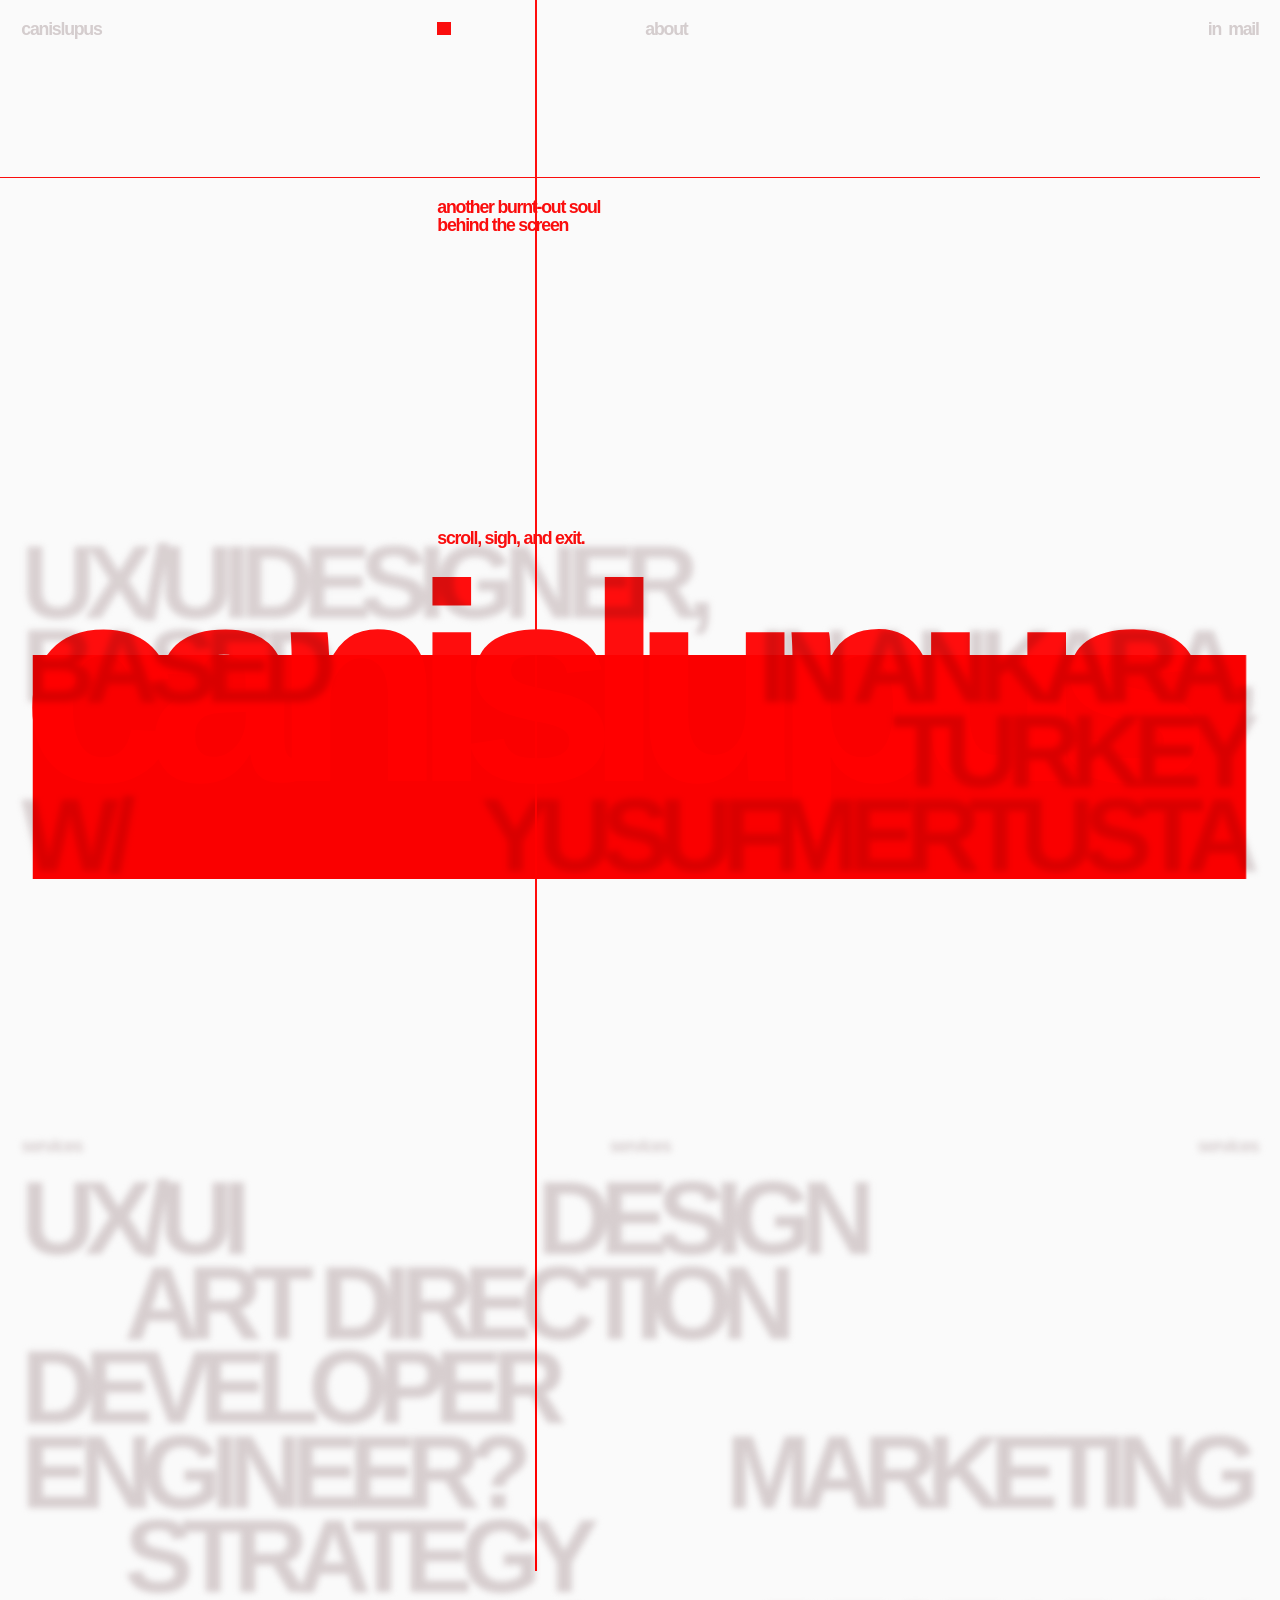
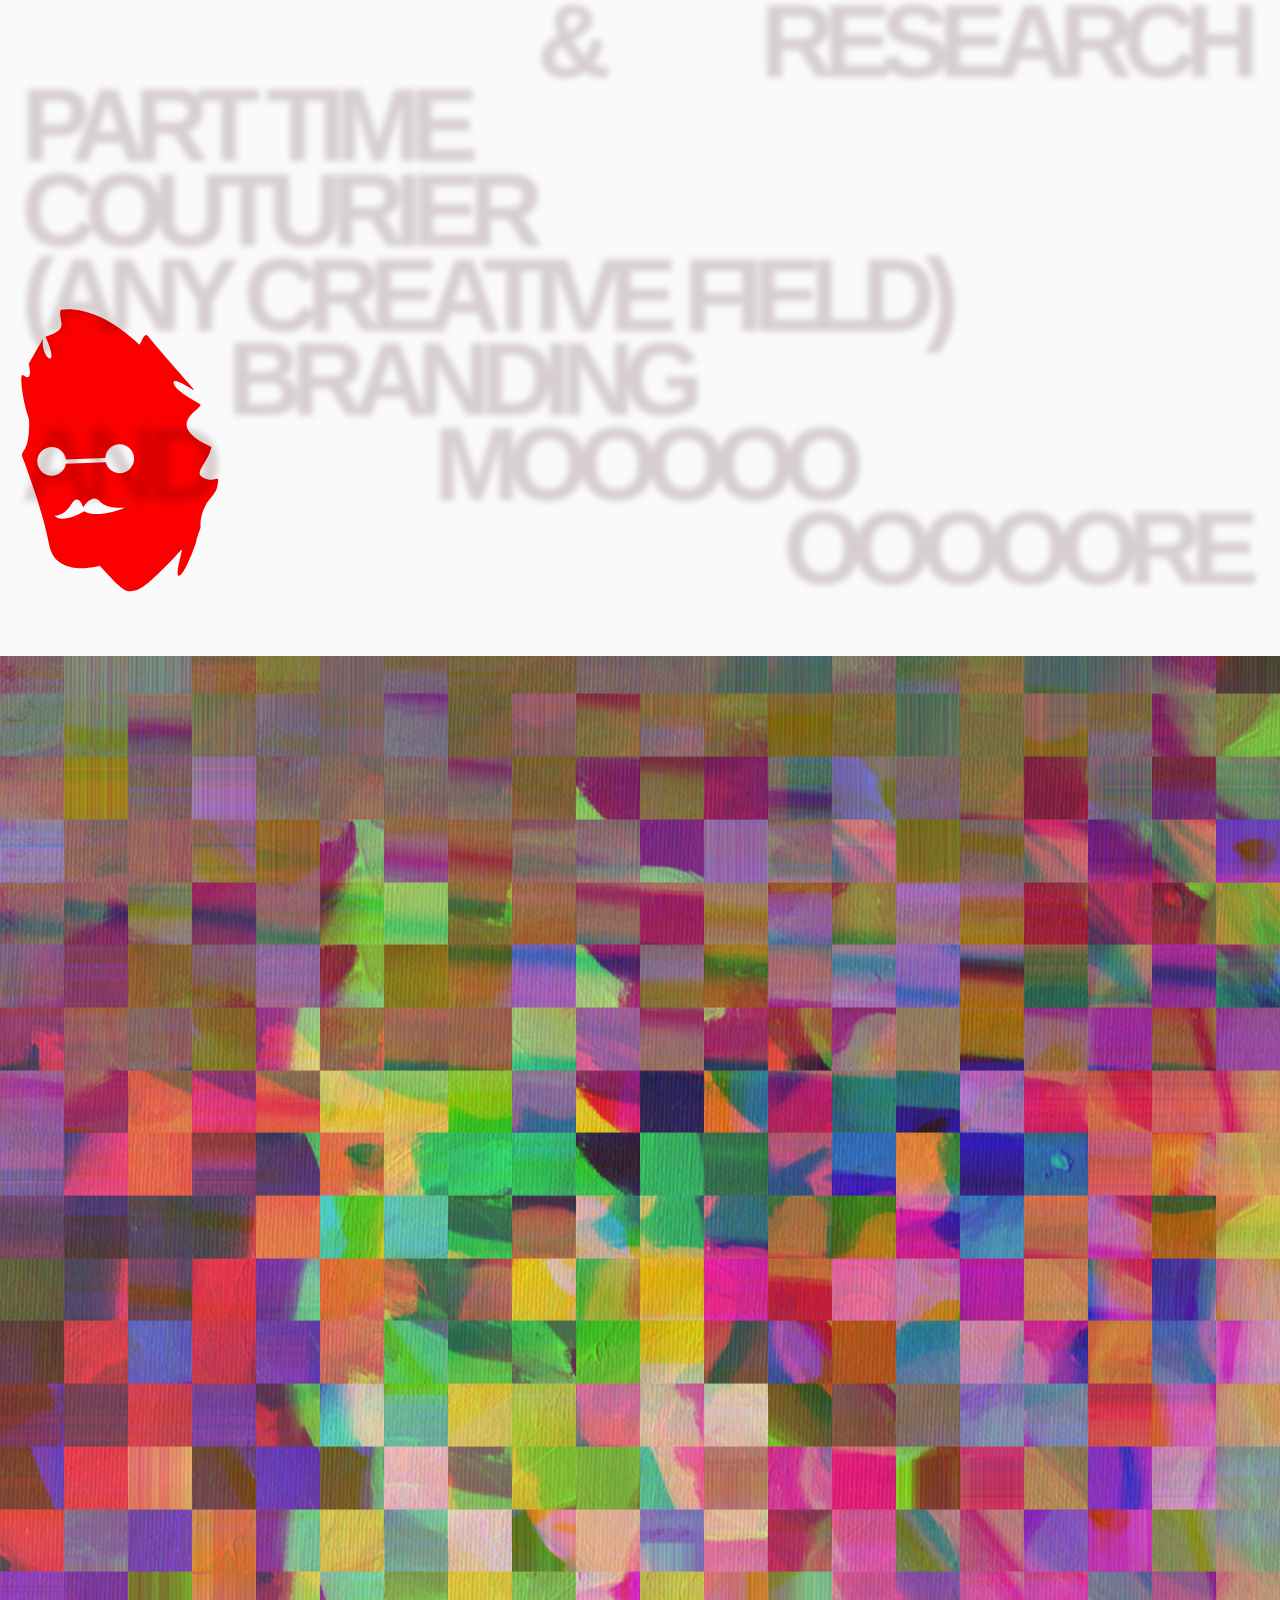
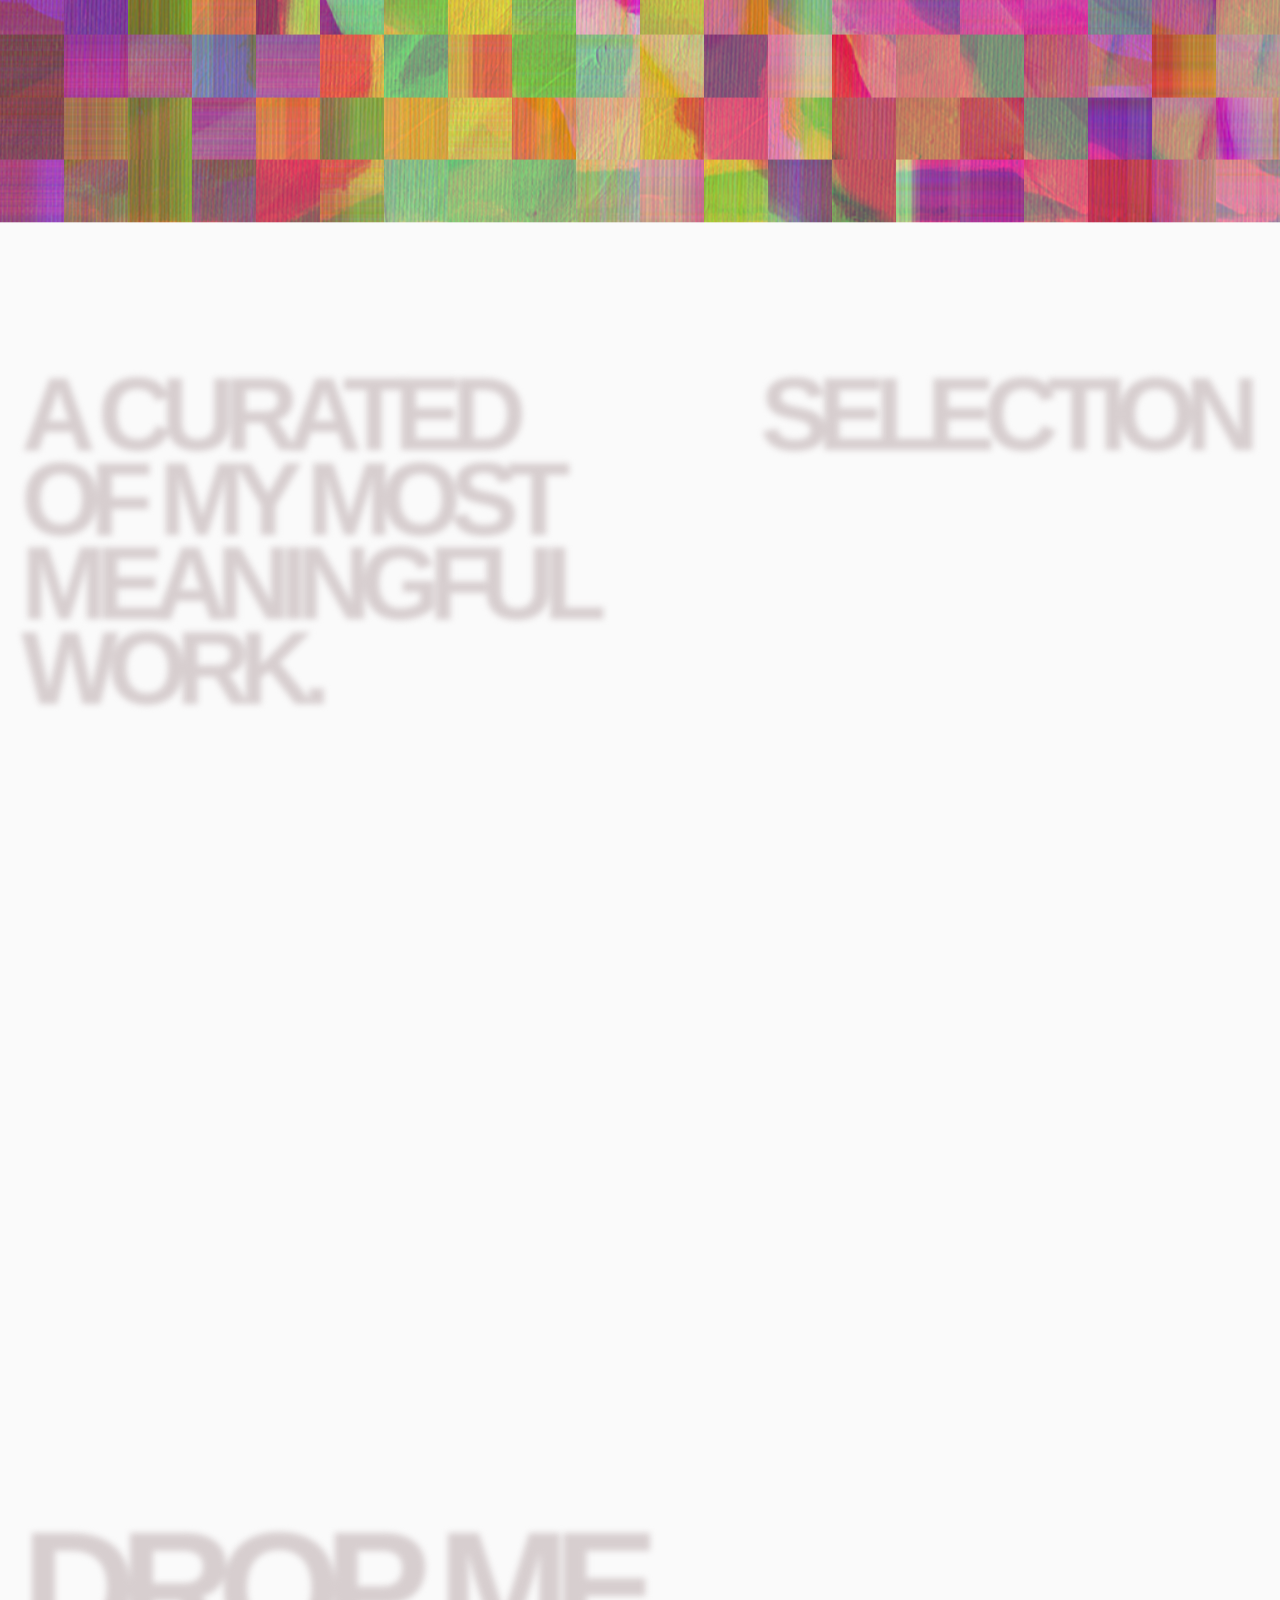
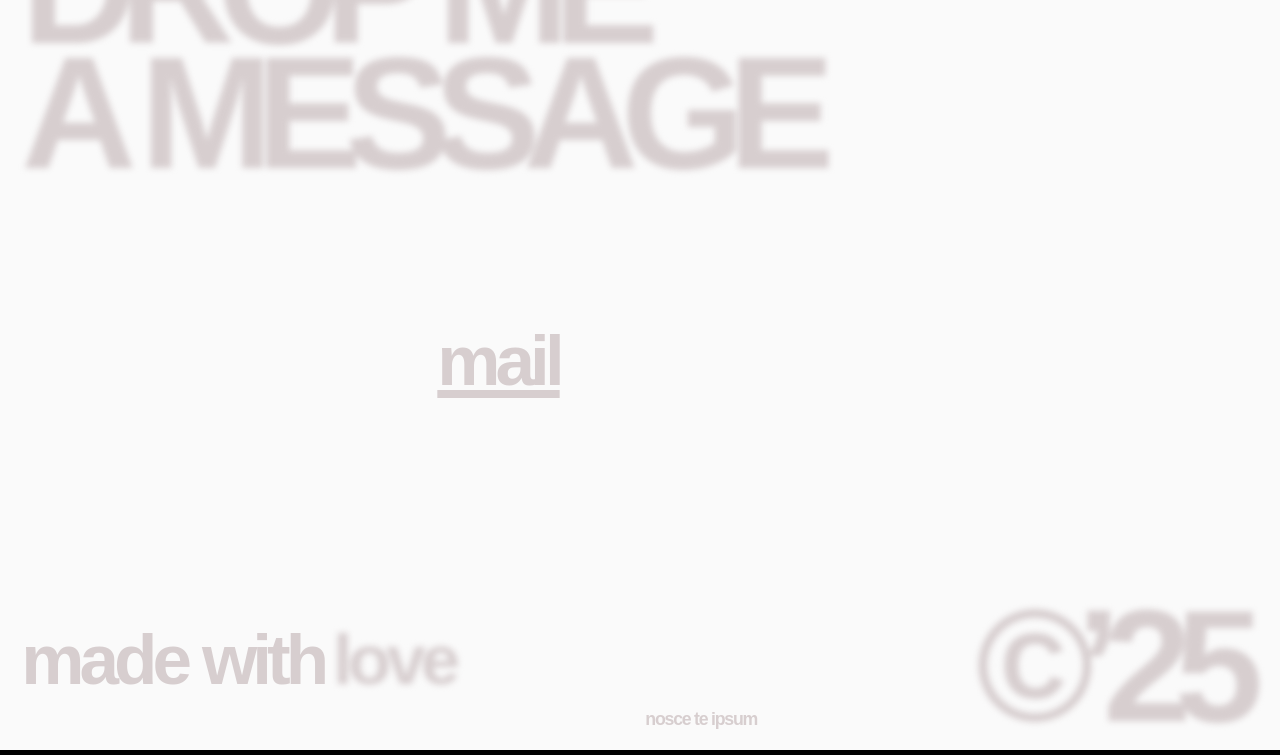
==== commit 65c5aafb: "Update index.html" ====
--- a/index.html
+++ b/index.html
@@ -815,13 +815,13 @@
   });
 });
 </script></div><div class="general-grids blend-difference"><div class="w-layout-grid g-grid"><div class="one-grid-column g-1"></div><div class="one-grid-column g-2"></div><div class="one-grid-column g-3"></div><div class="one-grid-column g-4"></div><div class="one-grid-column"></div><div class="one-grid-column"></div><div class="one-grid-column"></div><div class="one-grid-column"></div><div class="one-grid-column"></div><div class="one-grid-column"></div><div class="one-grid-column"></div><div class="one-grid-column"></div></div></div><div class="page-wrap"><nav class="nav"><div class="w-layout-grid b-grid"><div id="w-node-_6321f712-58aa-b032-ca0d-c7b5739dd0a3-b018448e" class="nav-logo-wrap"><div class="g-grid-button-wrap mobile"><a href="#" class="g-grid-button w-inline-block"></a></div><a href="#" class="nav-logo w-inline-block"><p class="p1 shuffle">canislupus</p></a></div><div id="w-node-_7000dc03-3bc5-a79b-f559-8dc238856576-b018448e" class="g-grid-button-wrap desktop"><a href="#" class="g-grid-button w-inline-block"></a></div><div id="w-node-_68c46bdb-7b1a-4461-396b-b0f9e88e19e9-b018448e" class="nav-link-wrap"><a href="about.html" class="nav-link w-inline-block"><p class="p1 shuffle">about</p></a></div><div id="w-node-_5a29166a-9b32-c045-498b-ef0e1e4f5311-b018448e" class="contact-link-wrap"><a href="https://www.linkedin.com/in/yusufmertusta/" target="_blank" class="nav-link w-inline-block"><p class="p1 shuffle">in</p></a><a href="mailto:yusufmertusta@gmail.com?subject=YusufMert%20%3A%20Collaboration" class="nav-link w-inline-block"><p class="p1 shuffle">mail</p></a></div></div></nav><div class="page-wrap-inner"><div class="sections-wrap"><div class="vertical-rule"></div><div class="hero"><div class="hero-top"><div class="horizontal-rule"></div><div class="hero-truth-top"><div class="w-layout-grid b-grid blend-multiply"><div id="w-node-e680d797-4a6d-c4a9-6d53-103aa0f4e5f0-b018448e" class="true-hero-content"><p class="p1 text-prime truth">another burnt-out soul behind the screen</p></div></div></div></div><div class="hero-bot"><div class="hero-truth-bot blend-multiply"><div class="w-layout-grid b-grid"><div id="w-node-e680d797-4a6d-c4a9-6d53-103aa0f4e5f6-b018448e" class="true-hero-content"><p class="p1 text-prime truth">scroll, sigh, and exit.</p></div></div></div><div class="hero-info-logo-wrap"><div class="hero-info-wrap filter-blur text-caps"><div class="w-layout-grid b-grid"><h1 id="w-node-e680d797-4a6d-c4a9-6d53-103aa0f4e5fc-b018448e" class="h1">ux/uidesigner,</h1><h1 id="w-node-e680d797-4a6d-c4a9-6d53-103aa0f4e5fe-b018448e" class="h1 a-right mobile">YUSUFMERT</h1><h1 id="w-node-ef666ffc-c225-c439-92e8-0fe15b55b1d1-b018448e" class="h1 a-right mobile">USTA</h1><h1 id="w-node-_6f708043-f621-a060-794d-d9dfca456c04-b018448e" class="h1 a-right desktop">YUSUFMERTUSTA</h1><h1 id="w-node-e680d797-4a6d-c4a9-6d53-103aa0f4e600-b018448e" class="h1">w/</h1><h1 id="w-node-e680d797-4a6d-c4a9-6d53-103aa0f4e602-b018448e" class="h1">based</h1><h1 id="w-node-e680d797-4a6d-c4a9-6d53-103aa0f4e604-b018448e" class="h1 a-right desktop">in ankara, turkey</h1><h1 id="w-node-_68b6a3f9-a9bb-a88f-1f5a-b2dd4bb99b91-b018448e" class="h1 a-right mobile">in ankara,</h1><h1 id="w-node-_7196658e-d218-1254-0db9-42e1f344baa9-b018448e" class="h1 a-right mobile">turkey</h1></div></div><div class="big-logo-wrap"><h3 class="text-big-logo symbol-truth">canislupus</h3></div></div></div></div><div class="spacer"><div class="spacer-horizontal-rule-top"></div><div class="spacer-horizontal-rule-bot"></div></div><div class="services"><div class="services-bg-text-content"><div class="services-bg-text-heading filter-blur"><div class="w-layout-grid b-grid"><p id="w-node-_8bbd7744-1971-d990-e150-1aacb9e8607b-b018448e" class="p1">services</p><p id="w-node-c527d31e-299c-f730-7428-8732b2270b26-b018448e" class="p1 a-center">services</p><p id="w-node-_12d9f2d0-f862-8652-3b78-ae2cab93757f-b018448e" class="p1 a-right">services</p></div></div><div class="services-bg-text filter-blur"><div class="w-layout-grid b-grid service-grid"><h1 id="w-node-_020bbd71-4588-a450-5745-86fc55f31fa9-b018448e" class="h2 text-caps">ux/ui</h1><h1 id="w-node-a73bc6d0-2b18-f83a-141e-4a427a530886-b018448e" class="h2 text-caps">design</h1><h1 id="w-node-_963185b9-cfa3-91dc-b1bd-59645a4b3e76-b018448e" class="h2 text-caps">art direction</h1><h1 id="w-node-_829200bf-4332-5f3e-a542-2cb0c6f9f663-b018448e" class="h2 text-caps">developer</h1><h1 id="w-node-_966c1b8b-fe03-5392-acbe-200cc37a279a-b018448e" class="h2 text-caps">engineer?</h1><h1 id="w-node-_6fce60a6-5375-b858-ca52-3be4da6a6de8-b018448e" class="h2 text-caps a-right">marketing</h1><h1 id="w-node-a46cabd0-85a6-ee49-20e3-0c53c7261ee7-b018448e" class="h2 text-caps">strategy</h1><h1 id="w-node-_0c0d998a-0b15-dae3-5c37-1dcb3fbba0ff-b018448e" class="h2 text-caps">&amp;</h1><h1 id="w-node-_458186ea-8e1a-85d1-7b2b-0dc51138cbee-b018448e" class="h2 text-caps a-right">research</h1><h1 id="w-node-_762c5ede-8920-2345-0751-b2c39969608d-b018448e" class="h2 text-caps">part time couturier</h1><h1 id="w-node-_161ccd60-2998-f2de-d390-c7c32fc55891-b018448e" class="h2 text-caps d-none">(any creative field)</h1><h1 id="w-node-_2279d69e-bff7-85c7-a596-fd4acefa6edc-b018448e" class="h2 text-caps mobile">(any </h1><h1 id="w-node-_66c4cf6f-6f5b-ced9-c91e-ad4fbf5fcee8-b018448e" class="h2 text-caps mobile"> creative field<br/>rs)</h1><h1 id="w-node-ab6a2ebc-8101-831a-5148-65880b9966a2-b018448e" class="h2 text-caps">branding</h1><h1 id="w-node-dacbd350-c2c1-d23e-b6ad-fe2c78ddbfc9-b018448e" class="h2 text-caps">and</h1><h1 id="w-node-a126de5f-10b6-d3d1-3ea6-5b193b5fe0f7-b018448e" class="h2 text-caps">mooooo</h1><h1 id="w-node-b6544a20-f58f-7a5a-3282-97b6fe2a309a-b018448e" class="h2 text-caps a-right">ooooore</h1></div></div></div><div class="services-truth-top"><div class="w-layout-grid b-grid"><div id="w-node-_1d2d5d3d-3932-d09c-efdb-e64bba3d71a5-b018448e" class="services-heading"><h2 class="h4 a-right color-prime blend-multiply truth">i’m just  doing<br/>design as other<br/>nothing too<br/>fancy</h2></div><p id="w-node-_4ded4c9d-4a18-2131-791a-e42666d7769a-b018448e" class="p1 text-prime blend-multiply long-truth">just turning ideas into functional designs, overthinking every detail, diving into frustration, obsessing<br/>over perfection, rethinking it all</p><p id="w-node-_9d25f4d5-da78-1979-18e8-9440cf6c9e3d-b018448e" class="p1 text-prime blend-multiply truth">and...</p><p id="w-node-_567ea025-5647-2ae9-9388-11afc5c1c682-b018448e" class="p1 text-prime blend-multiply truth">finally — delivering.</p></div></div><div class="services-truth-bot"><div class="w-layout-grid b-grid"><img src="./images/ben.svg" loading="lazy" id="w-node-ea5dad9e-1be2-e838-09a2-04d971c255e6-b018448e" alt="" class="mask-logo blend-multiply"/><h2 id="w-node-_48adaaf8-f2ee-1eee-ff3d-0d484f4868be-b018448e" class="h4 color-prime blend-multiply symbol-truth">anka®a</h2><h2 id="w-node-_65faa7bf-6659-9c58-34d8-e8a5e6427d7e-b018448e" class="h4 color-prime blend-multiply symbol-truth a-center"></h2><div id="w-node-_1c7f72bc-d6f8-d724-639c-17dbe4f557a9-b018448e" class="tpr-wrap"><h2 class="h4 color-prime blend-multiply symbol-truth"></h2></div></div></div></div><div class="small-spacer"><div class="spacer-horizontal-rule-top"></div></div></div><div data-w-id="028ba097-2a97-96f9-f8ba-b2bb33928390" class="my-vision"><div class="vision-content"><div class="w-layout-grid b-grid mb-72 relative blend-multiply"><p id="w-node-f3af301b-d45e-8310-4002-0aba39280e53-b018448e" class="p1 text-prime truth">how i see design</p><p id="w-node-d0b1264a-1e8f-93bd-7f5a-975c02cb1b11-b018448e" class="p1 text-prime truth">why it matters</p><p id="w-node-_4bac2c1e-17f5-c6d1-5840-9d19cec8dd01-b018448e" class="p1 text-prime mobile">&amp;</p></div><div class="w-layout-grid b-grid mb-520 my-vision-relative blend-multiply d-none"><p id="w-node-_3a3b090f-c441-29e1-6fab-ec54b919ef66-b018448e" class="p1 text-prime truth">&amp;</p><p id="w-node-_5ec8698d-ede4-7a2e-cc5d-5e90ec8a50d8-b018448e" class="p1 text-prime truth">&amp;</p></div><div class="w-layout-grid block-sticky blend-multiply"><p id="w-node-_5e8c2334-6f47-40e3-cc74-a4784b3026f2-b018448e" class="p1 mb-248 text-prime long-truth">design isn’t magic. It’s struggle, fixation, and endless rethinking. I take ideas, break them down, overanalyze every detail, and push through the chaos until something finally works.</p><p id="w-node-dcad8fa2-ebb3-550a-a138-49a964d24ea8-b018448e" class="p1 mb-226 text-prime truth">nothing extravagant.</p><p id="w-node-b443558a-facf-7832-2028-5e9bdf4f0474-b018448e" class="p1 text-prime long-truth">just functional, honest design <br/>that does what it’s supposed to.</p><p id="w-node-c2c5b9c4-345f-7a80-7d59-f95abad174c6-b018448e" class="p1 text-prime truth">©</p><div id="w-node-d5bf9a1b-1744-e274-9ab6-0a9257c4885f-b018448e" class="sticky-heding-wrap"><h3 class="h3 text-black text-caps color-prime symbol-truth">my</h3><h3 class="h3 text-black text-caps color-prime symbol-truth">vision</h3></div></div></div><div id="canvasContainer" data-grid="20" data-mouse="0.19" data-strength="0.45" data-relaxation="0.9" data-aspectRatio="1.082" class="canvascontainer"><img src="../cdn.prod.website-files.com/6794efe7ddde9f4bb0184488/67b9d7c4b75110aad50f7a77_my-vision-bg-u.png" loading="lazy" sizes="(max-width: 1440px) 100vw, 1440px" alt="" class="img"/></div><div class="my-vision-bg-image"></div></div><div class="sections-wrap"><div class="vertical-rule"></div><div class="small-spacer"><div class="spacer-horizontal-rule-top"></div></div><div class="projects"><div class="projects-heading"><div class="projects-bg-text filter-blur"><div class="w-layout-grid b-grid"><h2 id="w-node-fc3383e2-43a5-78fa-13f6-346705fb8eba-b018448e" class="h2 text-caps">A curated</h2><h2 id="w-node-fc3383e2-43a5-78fa-13f6-346705fb8ebc-b018448e" class="h2 text-caps a-right">selection</h2><h2 id="w-node-fc3383e2-43a5-78fa-13f6-346705fb8ebe-b018448e" class="h2 text-caps desktop">of my most</h2><h2 id="w-node-c4319240-ce8d-b483-b7c6-4c94886bab7c-b018448e" class="h2 text-caps mobile">of</h2><h2 id="w-node-bf0918e9-8cbd-3f99-a2d0-a21742fc1a26-b018448e" class="h2 text-caps mobile"> my most</h2><h2 id="w-node-fc3383e2-43a5-78fa-13f6-346705fb8ec0-b018448e" class="h2 text-caps">meaningful</h2><h2 id="w-node-fc3383e2-43a5-78fa-13f6-346705fb8ec2-b018448e" class="h2 text-caps">work.</h2></div></div><div class="projects-truth-text"><h2 class="h4 a-right color-prime blend-multiply truth">at least it felt <br/>that way</h2></div></div><div class="grid__wrapper project-grid desktop">
-  <div id="w-node-fc3383e2-43a5-78fa-13f6-346705fb8eca-b018448e" class="grid__item"><div class="grid__item-img"><img src="../cdn.prod.website-files.com/6794efe7ddde9f4bb0184488/67ace0bfbd68dad37cd3c97a_portfolio.png" loading="lazy" alt="" class="grid__item-img-inner"/></div><div class="grid__item-caption"><p class="p1 random-split text-prime">place for this portfolio</p></div></div>
+  <div id="w-node-fc3383e2-43a5-78fa-13f6-346705fb8eca-b018448e" class="grid__item"><div class="grid__item-img"><img src="../cdn.prod.website-files.com/6794efe7ddde9f4bb0184488/67ace0bfbd68dad37cd3c97a_portfolio.png" loading="lazy" alt="" class="grid__item-img-inner"/></div><div class="grid__item-caption"><p class="p1 random-split text-prime">random design works</p></div></div>
   <div id="w-node-fc3383e2-43a5-78fa-13f6-346705fb8ed0-b018448e" class="grid__item"><div class="grid__item-img"><a href="https://linktr.ee/arz_app?fbclid=PAZXh0bgNhZW0CMTEAAafuXhIRI059STEoC788Oe-3NT-p9ndR-6jWVOXmyi8WBGrBUFnB4aaHVu3_Yw_aem_-w-GpC5IdWtlW_e-VheI9w" target="_blank" class="link-wrap w-inline-block"><img src="../cdn.prod.website-files.com/6794efe7ddde9f4bb0184488/67ae388dc06cbc0a80638ea4_project-insta-gallery.png" loading="lazy" data-label="arz." alt="" class="grid__item-img-inner encrypted"/></a></div><div class="grid__item-caption"><p class="p1 random-split text-prime arz">arz.</p></div></div>
   <div id="w-node-fc3383e2-43a5-78fa-13f6-346705fb8ed6-b018448e" class="grid__item"><div class="grid__item-img"><img src="../cdn.prod.website-files.com/6794efe7ddde9f4bb0184488/cloth.png" loading="lazy" data-label="a couture project" alt="" class="grid__item-img-inner encrypted"/></div><div class="grid__item-caption"><p class="p1 random-split text-prime">a couture project</p></div></div>
   <div id="w-node-fc3383e2-43a5-78fa-13f6-346705fb8edc-b018448e" class="grid__item"><div class="grid__item-img"><img src="../cdn.prod.website-files.com/6794efe7ddde9f4bb0184488/67ace083567d5c9930252bae_encrypted.png" loading="lazy" data-label="4A Vwudwhjb" alt="" class="grid__item-img-inner encrypted"/></div><div class="grid__item-caption"><p class="p1 random-split">4A Vwudwhjb</p></div></div>
   <div id="w-node-fc3383e2-43a5-78fa-13f6-346705fb8ee2-b018448e" class="grid__item"><div class="grid__item-img"><img src="../cdn.prod.website-files.com/6794efe7ddde9f4bb0184488/nbrn.png" loading="lazy" data-label="NBRN" alt="" class="grid__item-img-inner encrypted"/></div><div class="grid__item-caption"><p class="p1 random-split">NBRN</p></div></div>
   <div id="w-node-fc3383e2-43a5-78fa-13f6-346705fb8ee8-b018448e" class="grid__item"><div class="grid__item-img"><img src="../cdn.prod.website-files.com/6794efe7ddde9f4bb0184488/fb1.png" loading="lazy" data-label="Fantasy Borsa" alt="" class="grid__item-img-inner encrypted"/></div><div class="grid__item-caption"><p class="p1 random-split text-prime f">Fantasy Borsa</p></div></div></div>
-  <div class="m-grid-wrapper mobile"><div id="w-node-_3a402a8c-97cb-0141-1c86-632bd21c1602-b018448e" class="m-grid-item"><div class="m-grid-item-img"><img src="../cdn.prod.website-files.com/6794efe7ddde9f4bb0184488/67ace0bfbd68dad37cd3c97a_portfolio.png" loading="lazy" alt="" class="m-grid-item-img-inner"/></div><div class="m-grid-item-caption"><p class="p1 text-prime symbol-truth">place for this portfolio</p></div></div><div id="w-node-_3a402a8c-97cb-0141-1c86-632bd21c1608-b018448e" class="m-grid-item"><div class="m-grid-item-img"><a href="https://linktr.ee/arz_app?fbclid=PAZXh0bgNhZW0CMTEAAafuXhIRI059STEoC788Oe-3NT-p9ndR-6jWVOXmyi8WBGrBUFnB4aaHVu3_Yw_aem_-w-GpC5IdWtlW_e-VheI9w" target="_blank" class="link-wrap w-inline-block"><img src="../cdn.prod.website-files.com/6794efe7ddde9f4bb0184488/67ae388dc06cbc0a80638ea4_project-insta-gallery.png" loading="lazy" data-label="arz." alt="" class="m-grid-item-img-inner insta-gallery-v-1-0"/></a></div><div class="m-grid-item-caption"><p class="p1 text-prime.arz symbol-truth">arz.</p></div></div><div id="w-node-_3a402a8c-97cb-0141-1c86-632bd21c160f-b018448e" class="m-grid-item"><div class="m-grid-item-img"><img src="../cdn.prod.website-files.com/6794efe7ddde9f4bb0184488/67ace083567d5c9930252bae_encrypted.png" loading="lazy" data-label="HODUD" alt="" class="m-grid-item-img-inner"/></div><div class="m-grid-item-caption-last"><p class="p1 symbol-truth">HODUD</p><p class="p1 symbol-truth">+</p><p class="p1 symbol-truth">5</p></div></div></div><div class="projects-footer"><div class="w-layout-grid b-grid"><p id="w-node-fc3383e2-43a5-78fa-13f6-346705fb8ef1-b018448e" class="p1 text-prime blend-multiply truth">once.</p><p id="w-node-fc3383e2-43a5-78fa-13f6-346705fb8ef3-b018448e" class="p1 text-prime blend-multiply long-truth mb-56">Tastes change, trends fade, and what seemed great yesterday might not hold up today. but for a brief moment, these projects felt right. no big promises, no overhyped case studies</p><div id="w-node-_5d5ee51e-78cc-0e24-cedb-b8a12690f138-b018448e" class="project-footer-text"><p class="p1 text-prime blend-multiply truth">purely the things I enjoyed working on.</p></div></div></div></div><div class="spacer"><div class="spacer-horizontal-rule-top"></div><div class="spacer-horizontal-rule-bot"></div></div><footer class="footer"><div class="footer-top"><div class="footer-bg-text filter-blur"><div class="w-layout-grid b-grid"><h3 id="w-node-_801e1a10-1160-a996-7add-e9c3681ce158-b018448e" class="h3 text-caps">drop me<br/>a message</h3></div></div><div class="footer-truth-text"><div class="w-layout-grid b-grid"><div id="w-node-_268fbe05-146a-ee64-ff30-b2d969b1eb59-b018448e" class="footer-cta-wrap"><h5 class="h5 color-prime blend-multiply truth">let’s build<br/>something<br/>that matters.</h5><p class="p1 text-prime blend-multiply truth">[ available for small projects ]</p><div class="footer-cta-links"><a href="mailto:yusufmertusta@gmail.com?subject=YusufMert%20%3A%20Collaboration" class="big-link w-inline-block"><h5 class="h5 shuffle">mail</h5></a></div></div></div></div></div><div class="footer-bot"><div class="w-layout-grid b-grid footer-grid"><div id="w-node-_16787cd8-d34f-6a3c-c8d9-0a2f5922208e-b018448e" class="made-with-wrap"><h5 class="h5 mobile">made </h5><div class="made-with-hate"><h5 class="h5 mobile">with</h5><h5 class="h5 desktop">made with</h5><div class="lab-link-wrap"><div class="hate-link"><h5 class="h5 color-prime symbol-truth">hate</h5></div><div class="love-wrap"><h5 class="h5 filter-blur">love</h5></div></div></div><p class="p1 text-prime blend-multiply long-truth desktop">because perfection isn&#x27;t born out of love, it&#x27;s forged in frustration, obsession, and an unrelenting pursuit of something better.</p></div><p id="w-node-_1d4df2fb-adb5-0e7b-8894-d08f1fe58ddc-b018448e" class="p1 desktop">nosce te ipsum</p><p id="w-node-_92743706-14b1-17bf-e8d9-5dd0e373dc0d-b018448e" class="p1 mobile">v.3</p><div id="w-node-_241c52b8-26e2-55aa-84f9-9d4d46daa11a-b018448e" class="copyright-wrap"><h3 class="h3 a-right filter-blur">©’25</h3></div><p id="w-node-b3434270-955d-05ab-6df6-680f9ff82e56-b018448e" class="p1 text-prime blend-multiply long-truth mobile">because perfection isn&#x27;t born <br/>out of love, it&#x27;s forged in frustration, <br/>obsession, and an unrelenting<br/>pursuit of something better.</p></div></div></footer></div><div class="one-project-popup-wrap"><div class="one-project-hover"><div class="one-project-hover-heading"><div class="w-layout-grid b-grid"><div id="w-node-fc3383e2-43a5-78fa-13f6-346705fb8efa-b018448e" class="popup-project-label-wrap"><p data-source="label" class="p1 popup-project-label">[ insta.gallery ]</p></div><div id="w-node-fc3383e2-43a5-78fa-13f6-346705fb8efd-b018448e" class="popup-heading-wrap"><div class="popup-heading-inner"><h5 class="h5 popup-heading-line-1">UI/UX Design,</h5></div><div class="popup-heading-inner"><h5 class="h5 popup-heading-line-2">Mobile App&#x27;developement.</h5></div></div></div></div><div class="one-projct-image-wrap"><div class="one-project-hover-images-container"></div></div></div><div class="one-project-hover-bg"></div></div></div></div><div class="transition"><div class="transition-css w-embed"><style>
+  <div class="m-grid-wrapper mobile"><div id="w-node-_3a402a8c-97cb-0141-1c86-632bd21c1602-b018448e" class="m-grid-item"><div class="m-grid-item-img"><img src="../cdn.prod.website-files.com/6794efe7ddde9f4bb0184488/67ace0bfbd68dad37cd3c97a_portfolio.png" loading="lazy" alt="" class="m-grid-item-img-inner"/></div><div class="m-grid-item-caption"><p class="p1 text-prime symbol-truth">random design works</p></div></div><div id="w-node-_3a402a8c-97cb-0141-1c86-632bd21c1608-b018448e" class="m-grid-item"><div class="m-grid-item-img"><a href="https://linktr.ee/arz_app?fbclid=PAZXh0bgNhZW0CMTEAAafuXhIRI059STEoC788Oe-3NT-p9ndR-6jWVOXmyi8WBGrBUFnB4aaHVu3_Yw_aem_-w-GpC5IdWtlW_e-VheI9w" target="_blank" class="link-wrap w-inline-block"><img src="../cdn.prod.website-files.com/6794efe7ddde9f4bb0184488/67ae388dc06cbc0a80638ea4_project-insta-gallery.png" loading="lazy" data-label="arz." alt="" class="m-grid-item-img-inner insta-gallery-v-1-0"/></a></div><div class="m-grid-item-caption"><p class="p1 text-prime.arz symbol-truth">arz.</p></div></div><div id="w-node-_3a402a8c-97cb-0141-1c86-632bd21c160f-b018448e" class="m-grid-item"><div class="m-grid-item-img"><img src="../cdn.prod.website-files.com/6794efe7ddde9f4bb0184488/67ace083567d5c9930252bae_encrypted.png" loading="lazy" data-label="HODUD" alt="" class="m-grid-item-img-inner"/></div><div class="m-grid-item-caption-last"><p class="p1 symbol-truth">HODUD</p><p class="p1 symbol-truth">+</p><p class="p1 symbol-truth">5</p></div></div></div><div class="projects-footer"><div class="w-layout-grid b-grid"><p id="w-node-fc3383e2-43a5-78fa-13f6-346705fb8ef1-b018448e" class="p1 text-prime blend-multiply truth">once.</p><p id="w-node-fc3383e2-43a5-78fa-13f6-346705fb8ef3-b018448e" class="p1 text-prime blend-multiply long-truth mb-56">Tastes change, trends fade, and what seemed great yesterday might not hold up today. but for a brief moment, these projects felt right. no big promises, no overhyped case studies</p><div id="w-node-_5d5ee51e-78cc-0e24-cedb-b8a12690f138-b018448e" class="project-footer-text"><p class="p1 text-prime blend-multiply truth">purely the things I enjoyed working on.</p></div></div></div></div><div class="spacer"><div class="spacer-horizontal-rule-top"></div><div class="spacer-horizontal-rule-bot"></div></div><footer class="footer"><div class="footer-top"><div class="footer-bg-text filter-blur"><div class="w-layout-grid b-grid"><h3 id="w-node-_801e1a10-1160-a996-7add-e9c3681ce158-b018448e" class="h3 text-caps">drop me<br/>a message</h3></div></div><div class="footer-truth-text"><div class="w-layout-grid b-grid"><div id="w-node-_268fbe05-146a-ee64-ff30-b2d969b1eb59-b018448e" class="footer-cta-wrap"><h5 class="h5 color-prime blend-multiply truth">let’s build<br/>something<br/>that matters.</h5><p class="p1 text-prime blend-multiply truth">[ available for small projects ]</p><div class="footer-cta-links"><a href="mailto:yusufmertusta@gmail.com?subject=YusufMert%20%3A%20Collaboration" class="big-link w-inline-block"><h5 class="h5 shuffle">mail</h5></a></div></div></div></div></div><div class="footer-bot"><div class="w-layout-grid b-grid footer-grid"><div id="w-node-_16787cd8-d34f-6a3c-c8d9-0a2f5922208e-b018448e" class="made-with-wrap"><h5 class="h5 mobile">made </h5><div class="made-with-hate"><h5 class="h5 mobile">with</h5><h5 class="h5 desktop">made with</h5><div class="lab-link-wrap"><div class="hate-link"><h5 class="h5 color-prime symbol-truth">hate</h5></div><div class="love-wrap"><h5 class="h5 filter-blur">love</h5></div></div></div><p class="p1 text-prime blend-multiply long-truth desktop">because perfection isn&#x27;t born out of love, it&#x27;s forged in frustration, obsession, and an unrelenting pursuit of something better.</p></div><p id="w-node-_1d4df2fb-adb5-0e7b-8894-d08f1fe58ddc-b018448e" class="p1 desktop">nosce te ipsum</p><p id="w-node-_92743706-14b1-17bf-e8d9-5dd0e373dc0d-b018448e" class="p1 mobile">v.3</p><div id="w-node-_241c52b8-26e2-55aa-84f9-9d4d46daa11a-b018448e" class="copyright-wrap"><h3 class="h3 a-right filter-blur">©’25</h3></div><p id="w-node-b3434270-955d-05ab-6df6-680f9ff82e56-b018448e" class="p1 text-prime blend-multiply long-truth mobile">because perfection isn&#x27;t born <br/>out of love, it&#x27;s forged in frustration, <br/>obsession, and an unrelenting<br/>pursuit of something better.</p></div></div></footer></div><div class="one-project-popup-wrap"><div class="one-project-hover"><div class="one-project-hover-heading"><div class="w-layout-grid b-grid"><div id="w-node-fc3383e2-43a5-78fa-13f6-346705fb8efa-b018448e" class="popup-project-label-wrap"><p data-source="label" class="p1 popup-project-label">[ insta.gallery ]</p></div><div id="w-node-fc3383e2-43a5-78fa-13f6-346705fb8efd-b018448e" class="popup-heading-wrap"><div class="popup-heading-inner"><h5 class="h5 popup-heading-line-1">UI/UX Design,</h5></div><div class="popup-heading-inner"><h5 class="h5 popup-heading-line-2">Mobile App&#x27;developement.</h5></div></div></div></div><div class="one-projct-image-wrap"><div class="one-project-hover-images-container"></div></div></div><div class="one-project-hover-bg"></div></div></div></div><div class="transition"><div class="transition-css w-embed"><style>
 .transition {
     width: 100vw;
     height: 100vh;
@@ -1577,4 +1577,4 @@
 }
 </script></body>
 <!-- Mirrored from www.bleibtgleich.com/ by HTTrack Website Copier/3.x [XR&CO'2014], Wed, 28 May 2025 11:30:59 GMT -->
-</html>+</html>
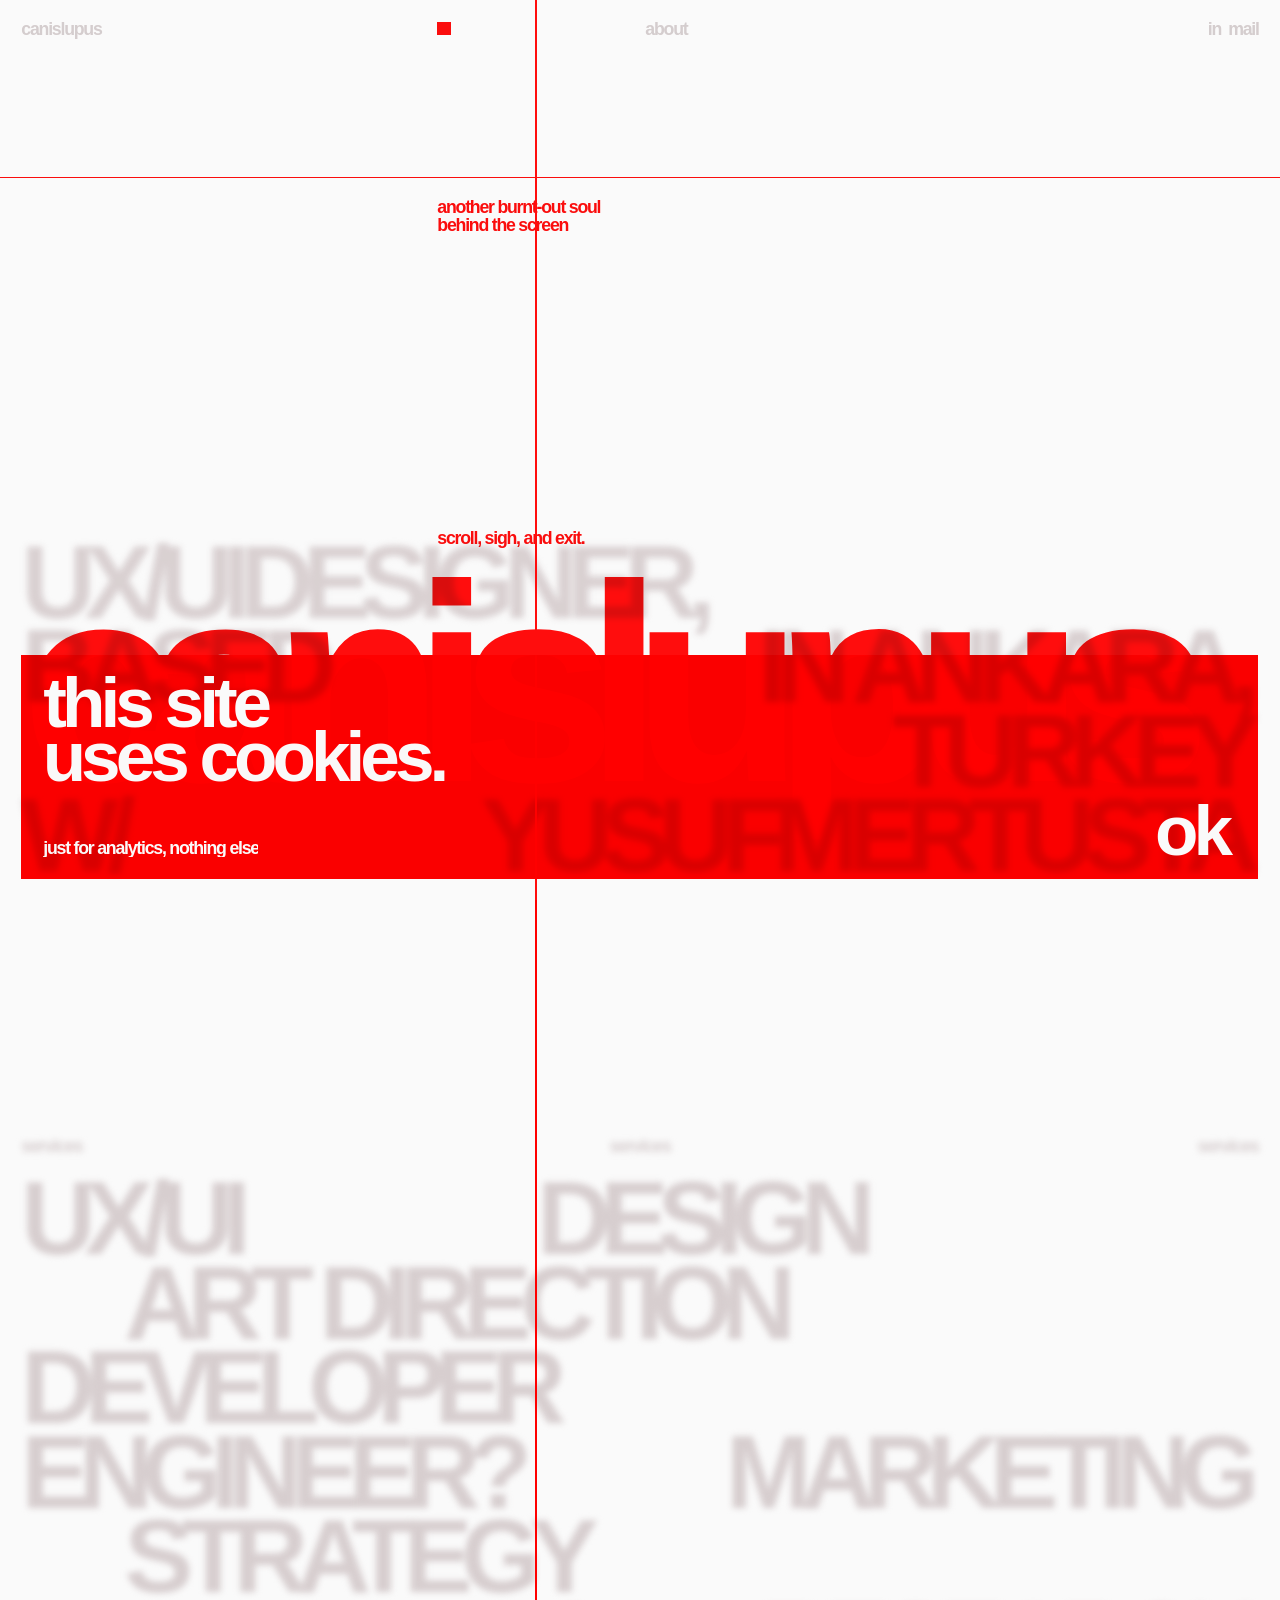
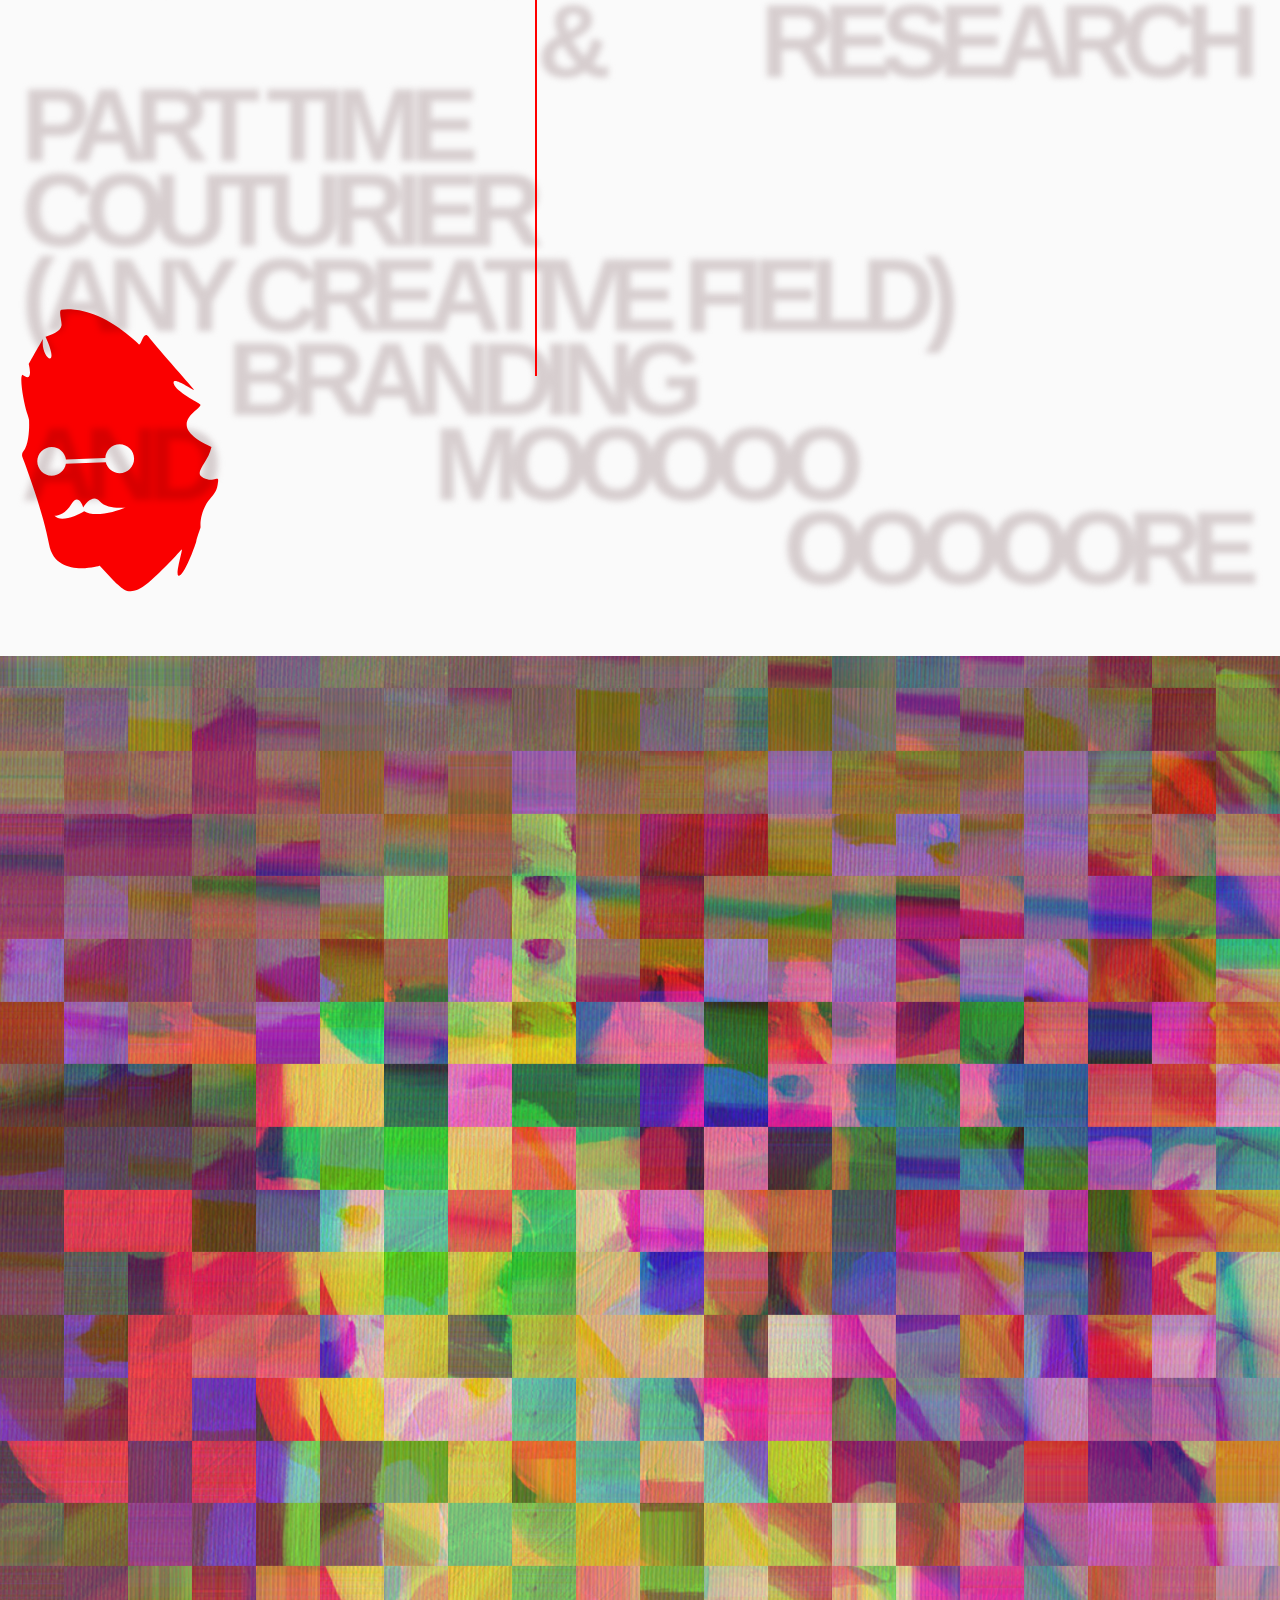
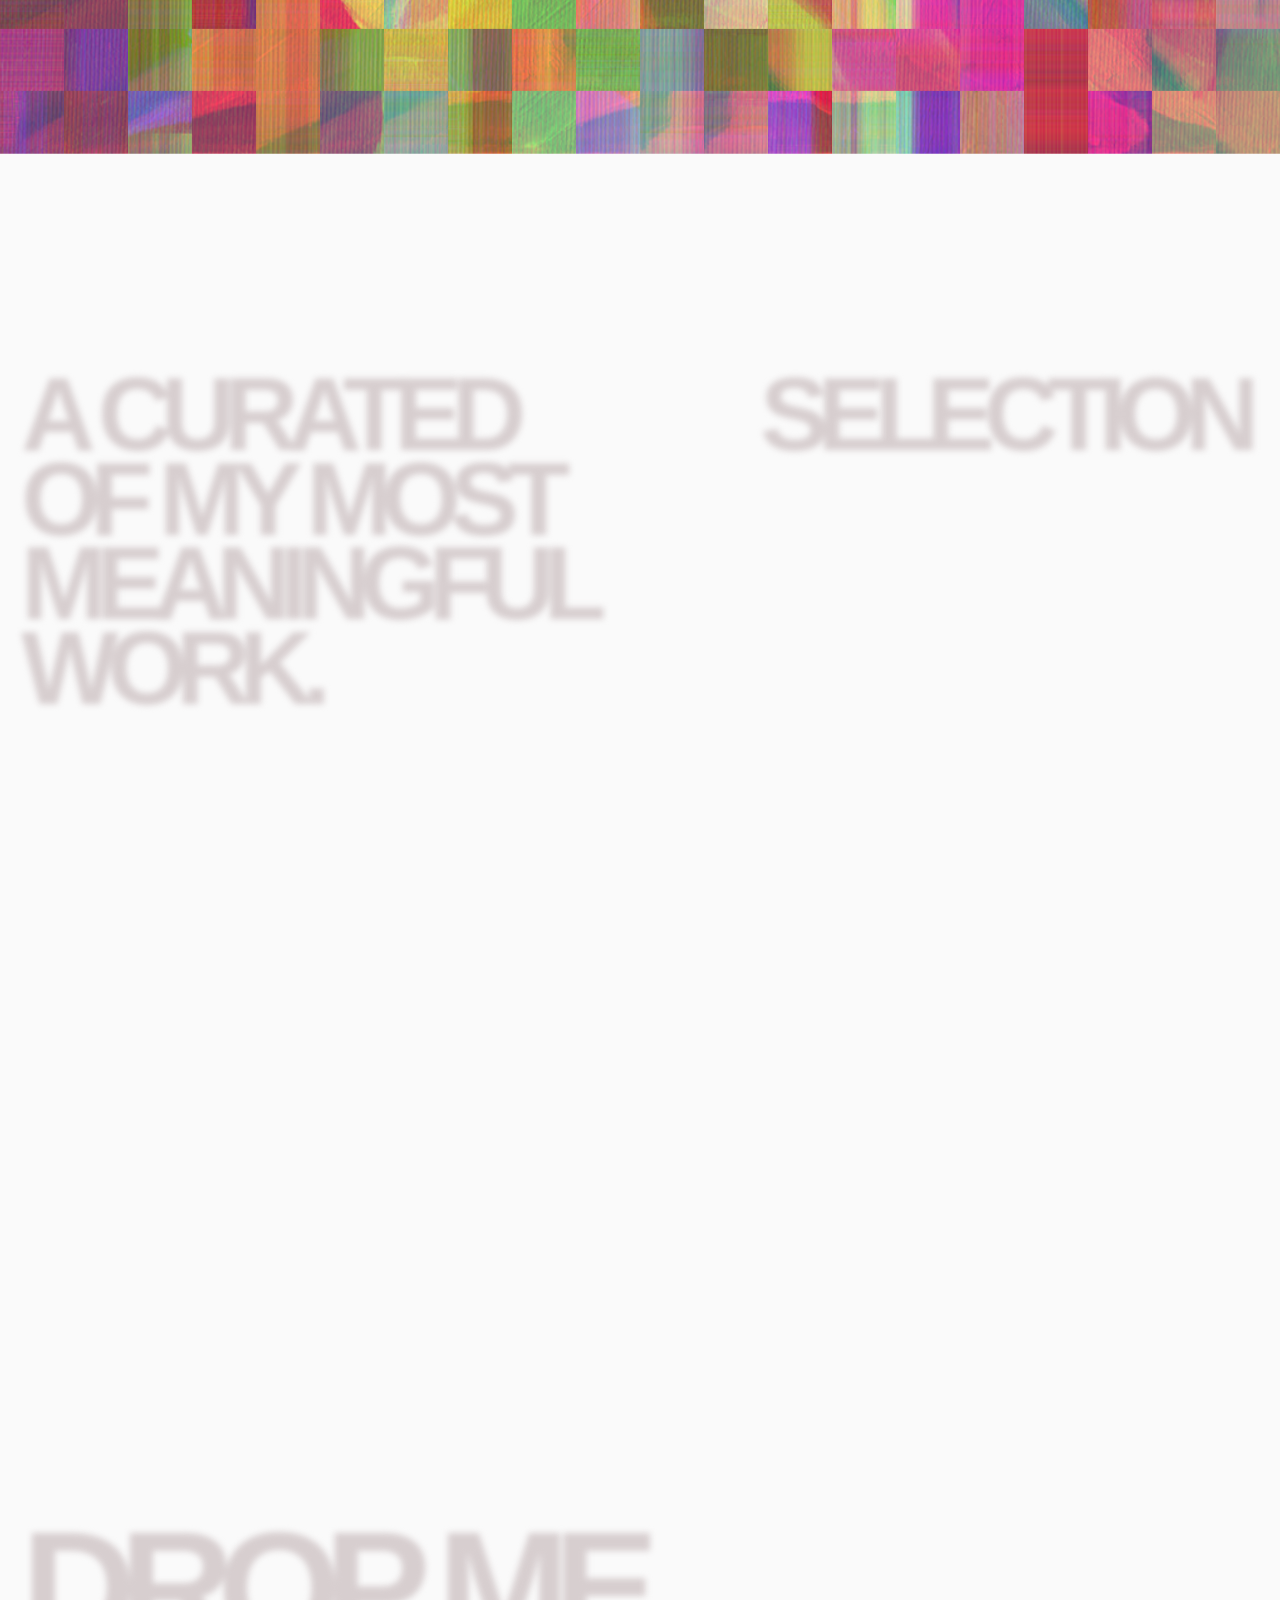
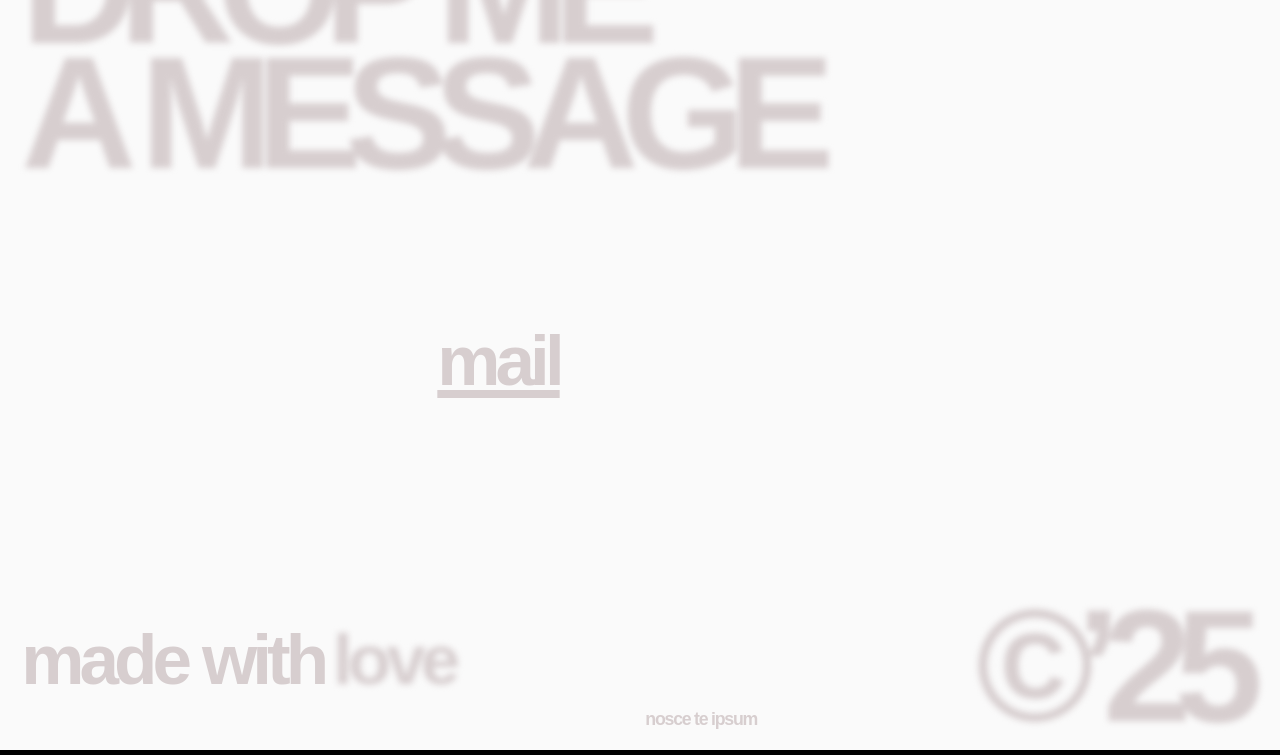
==== commit 17e353cd: "Update index.html" ====
--- a/index.html
+++ b/index.html
@@ -1,6 +1,5 @@
 <!DOCTYPE html><!-- Last Published: Mon May 05 2025 11:13:44 GMT+0000 (Coordinated Universal Time) --><html data-wf-domain="www.canislupuscom" data-wf-page="6794efe7ddde9f4bb018448e" data-wf-site="6794efe7ddde9f4bb0184488" lang="en">
-<!-- Mirrored from www.bleibtgleich.com/ by HTTrack Website Copier/3.x [XR&CO'2014], Wed, 28 May 2025 11:30:52 GMT -->
-<head><meta charset="utf-8"/><title>CanisLupus | Creative UX/UI Designer &amp; Webflow Developer</title><meta content="UX/UI Designer &amp; Webflow Developer focused on creating effective and comprehensive solutions for your business." name="description"/><meta content="Bleibtgleich | Creative UX/UI Designer &amp; Webflow Developer" property="og:title"/><meta content="UX/UI Designer &amp; Webflow Developer focused on creating effective and comprehensive solutions for your business." property="og:description"/><meta content="https://cdn.prod.website-files.com/6794efe7ddde9f4bb0184488/67b10f49a64ec1e520b94f9c_opengraph-bleibtlgiech.png" property="og:image"/><meta content="Bleibtgleich | Creative UX/UI Designer &amp; Webflow Developer" property="twitter:title"/><meta content="UX/UI Designer &amp; Webflow Developer focused on creating effective and comprehensive solutions for your business." property="twitter:description"/><meta content="https://cdn.prod.website-files.com/6794efe7ddde9f4bb0184488/67b10f49a64ec1e520b94f9c_opengraph-bleibtlgiech.png" property="twitter:image"/><meta property="og:type" content="website"/><meta content="summary_large_image" name="twitter:card"/><meta content="width=device-width, initial-scale=1" name="viewport"/><meta content="6AlEyYnn0ehHXKkypyKjosgqfT_xranL059bRtF03-4" name="google-site-verification"/><link href="../cdn.prod.website-files.com/6794efe7ddde9f4bb0184488/css/dev-bleibtgleich.webflow.shared.3fa1a0b17.min.css" rel="stylesheet" type="text/css"/><script type="text/javascript">!function(o,c){var n=c.documentElement,t=" w-mod-";n.className+=t+"js",("ontouchstart"in o||o.DocumentTouch&&c instanceof DocumentTouch)&&(n.className+=t+"touch")}(window,document);</script><link href="../cdn.prod.website-files.com/6794efe7ddde9f4bb0184488/67a3f5a4da3a13effb9bceb9_d-favicon.png" rel="shortcut icon" type="image/x-icon"/><link href="../cdn.prod.website-files.com/6794efe7ddde9f4bb0184488/67a3f5a76713092ec5a0b1cf_webclip.png" rel="apple-touch-icon"/><script src="../cdn.jsdelivr.net/npm/three-js%4079.0.0/three.min.js"></script>
+<head><meta charset="utf-8"/><title>CanisLupus | Creative UX/UI Designer &amp; Webflow Developer</title><meta content="UX/UI Designer &amp; Webflow Developer focused on creating effective and comprehensive solutions for your business." name="description"/><meta content="Yusuf Mert Usta | Creative UX/UI Designer &amp; Webflow Developer" property="og:title"/><meta content="UX/UI Designer &amp; Webflow Developer focused on creating effective and comprehensive solutions for your business." property="og:description"/><meta content="https://cdn.prod.website-files.com/6794efe7ddde9f4bb0184488/67b10f49a64ec1e520b94f9c_opengraph-bleibtlgiech.png" property="og:image"/><meta content="Yusuf Mert Usta | Creative UX/UI Designer &amp; Webflow Developer" property="twitter:title"/><meta content="UX/UI Designer &amp; Webflow Developer focused on creating effective and comprehensive solutions for your business."/><meta property="og:type" content="website"/><meta content="summary_large_image" name="twitter:card"/><meta content="width=device-width, initial-scale=1" name="viewport"/><meta content="6AlEyYnn0ehHXKkypyKjosgqfT_xranL059bRtF03-4" name="google-site-verification"/><link href="../cdn.prod.website-files.com/6794efe7ddde9f4bb0184488/css/dev-bleibtgleich.webflow.shared.3fa1a0b17.min.css" rel="stylesheet" type="text/css"/><script type="text/javascript">!function(o,c){var n=c.documentElement,t=" w-mod-";n.className+=t+"js",("ontouchstart"in o||o.DocumentTouch&&c instanceof DocumentTouch)&&(n.className+=t+"touch")}(window,document);</script><link href="../cdn.prod.website-files.com/6794efe7ddde9f4bb0184488/67a3f5a4da3a13effb9bceb9_d-favicon.png" rel="shortcut icon" type="image/x-icon"/><link href="../cdn.prod.website-files.com/6794efe7ddde9f4bb0184488/67a3f5a76713092ec5a0b1cf_webclip.png" rel="apple-touch-icon"/><script src="../cdn.jsdelivr.net/npm/three-js%4079.0.0/three.min.js"></script>
 <script src="../cdnjs.cloudflare.com/ajax/libs/gsap/3.12.2/gsap.min.js"></script>
 <script src="../cdnjs.cloudflare.com/ajax/libs/gsap/3.12.2/ScrollTrigger.min.js"></script>
 
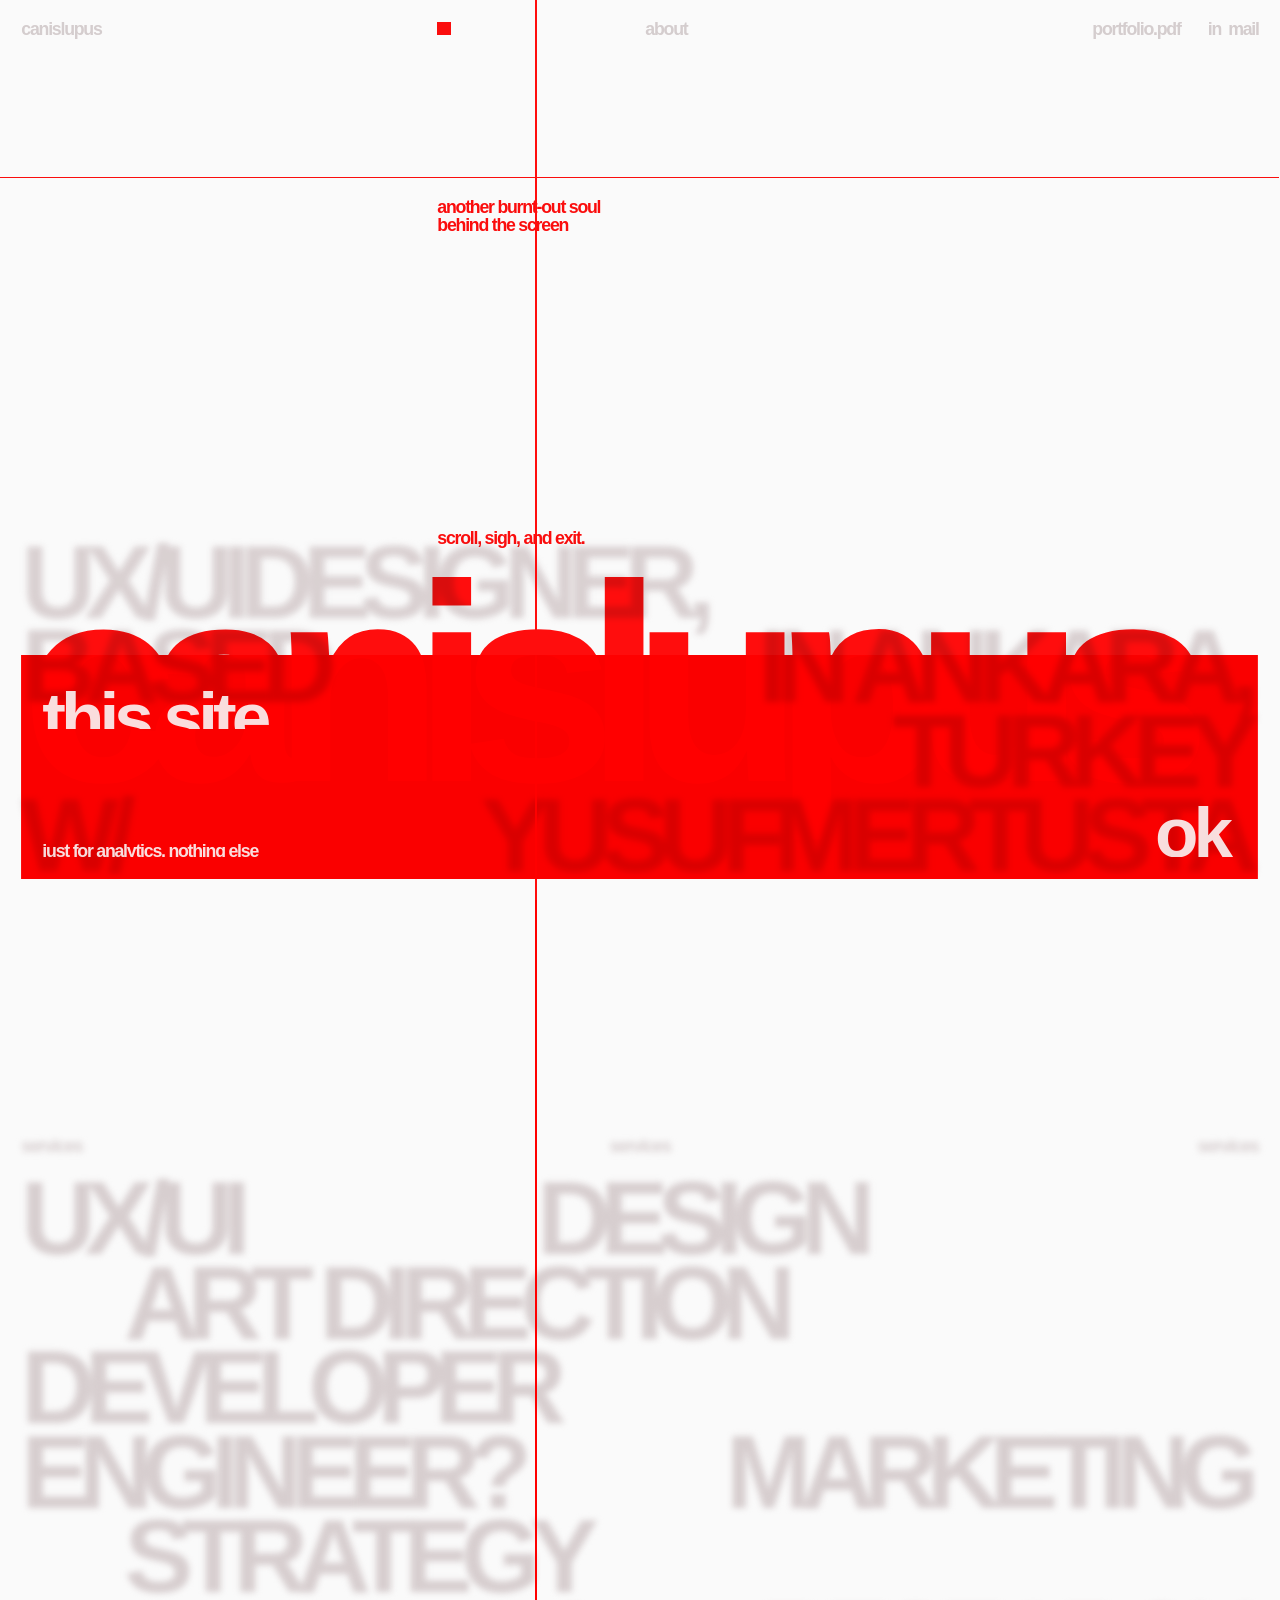
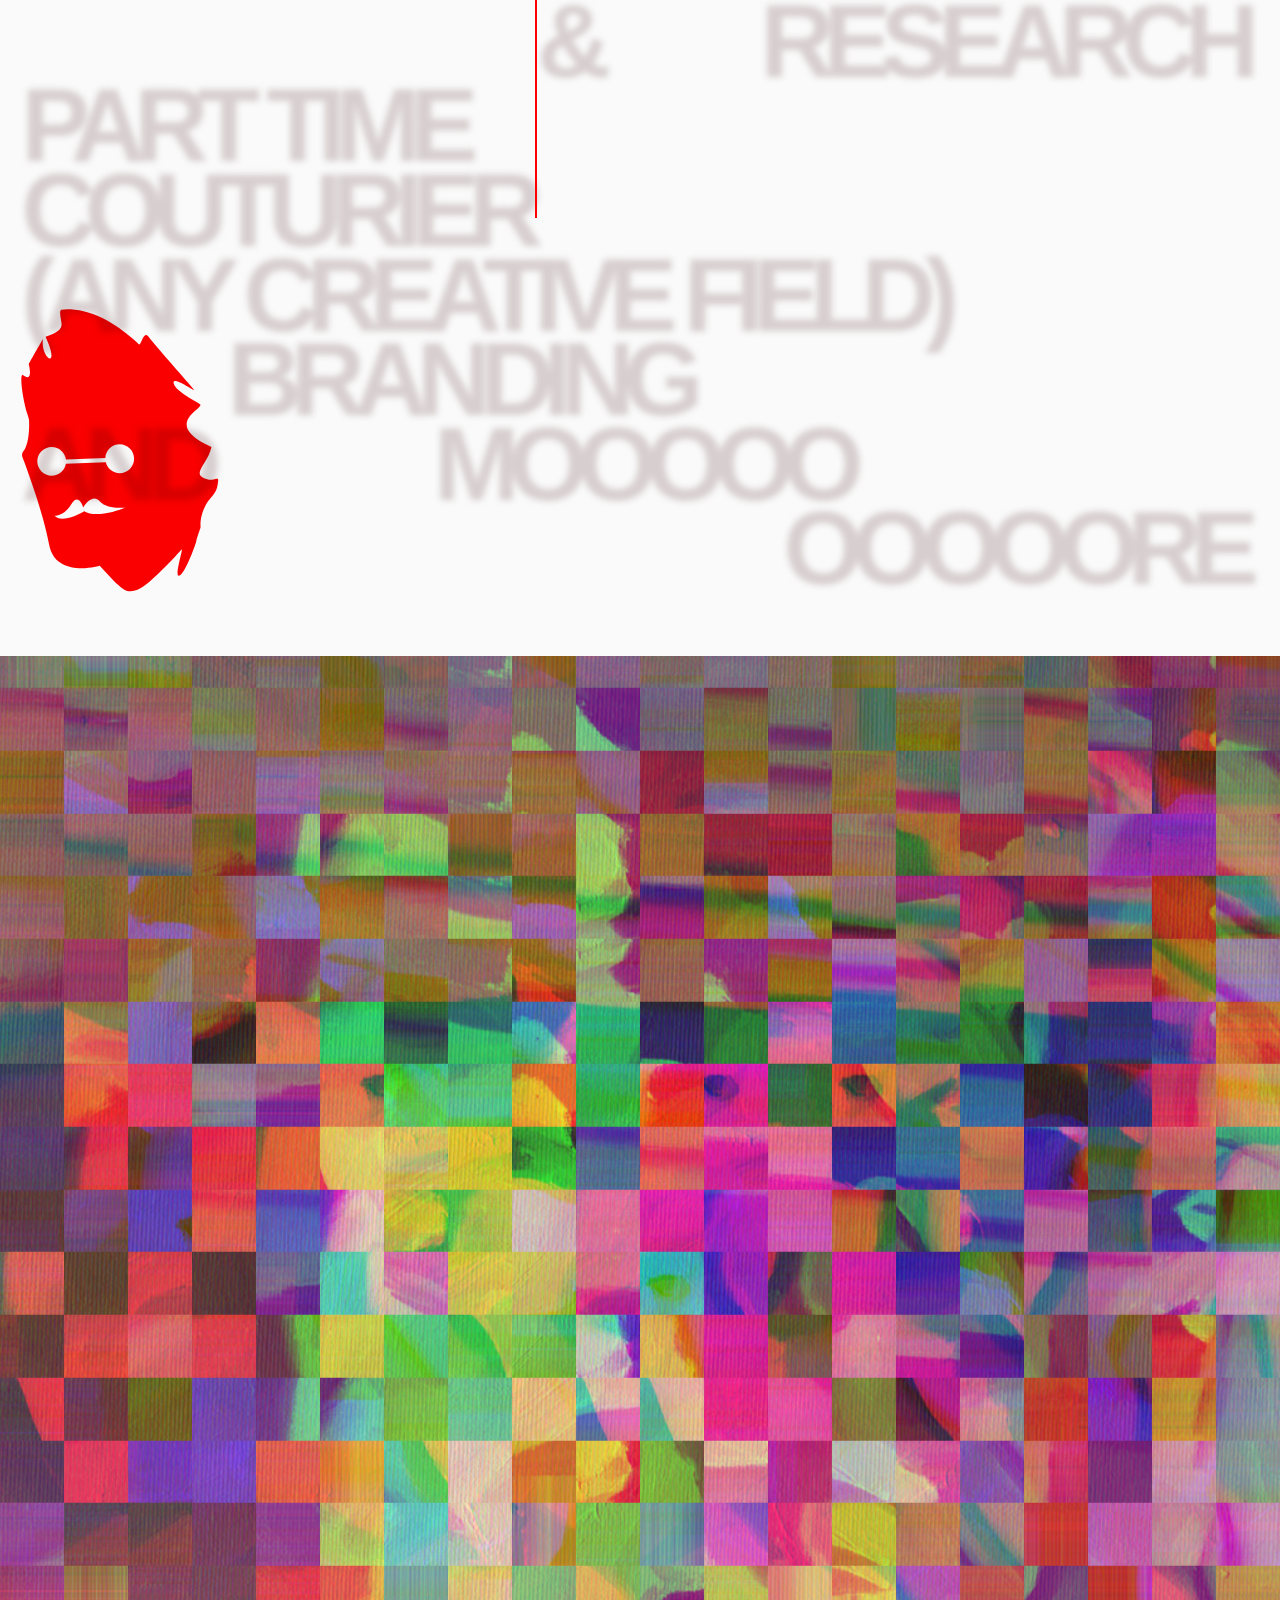
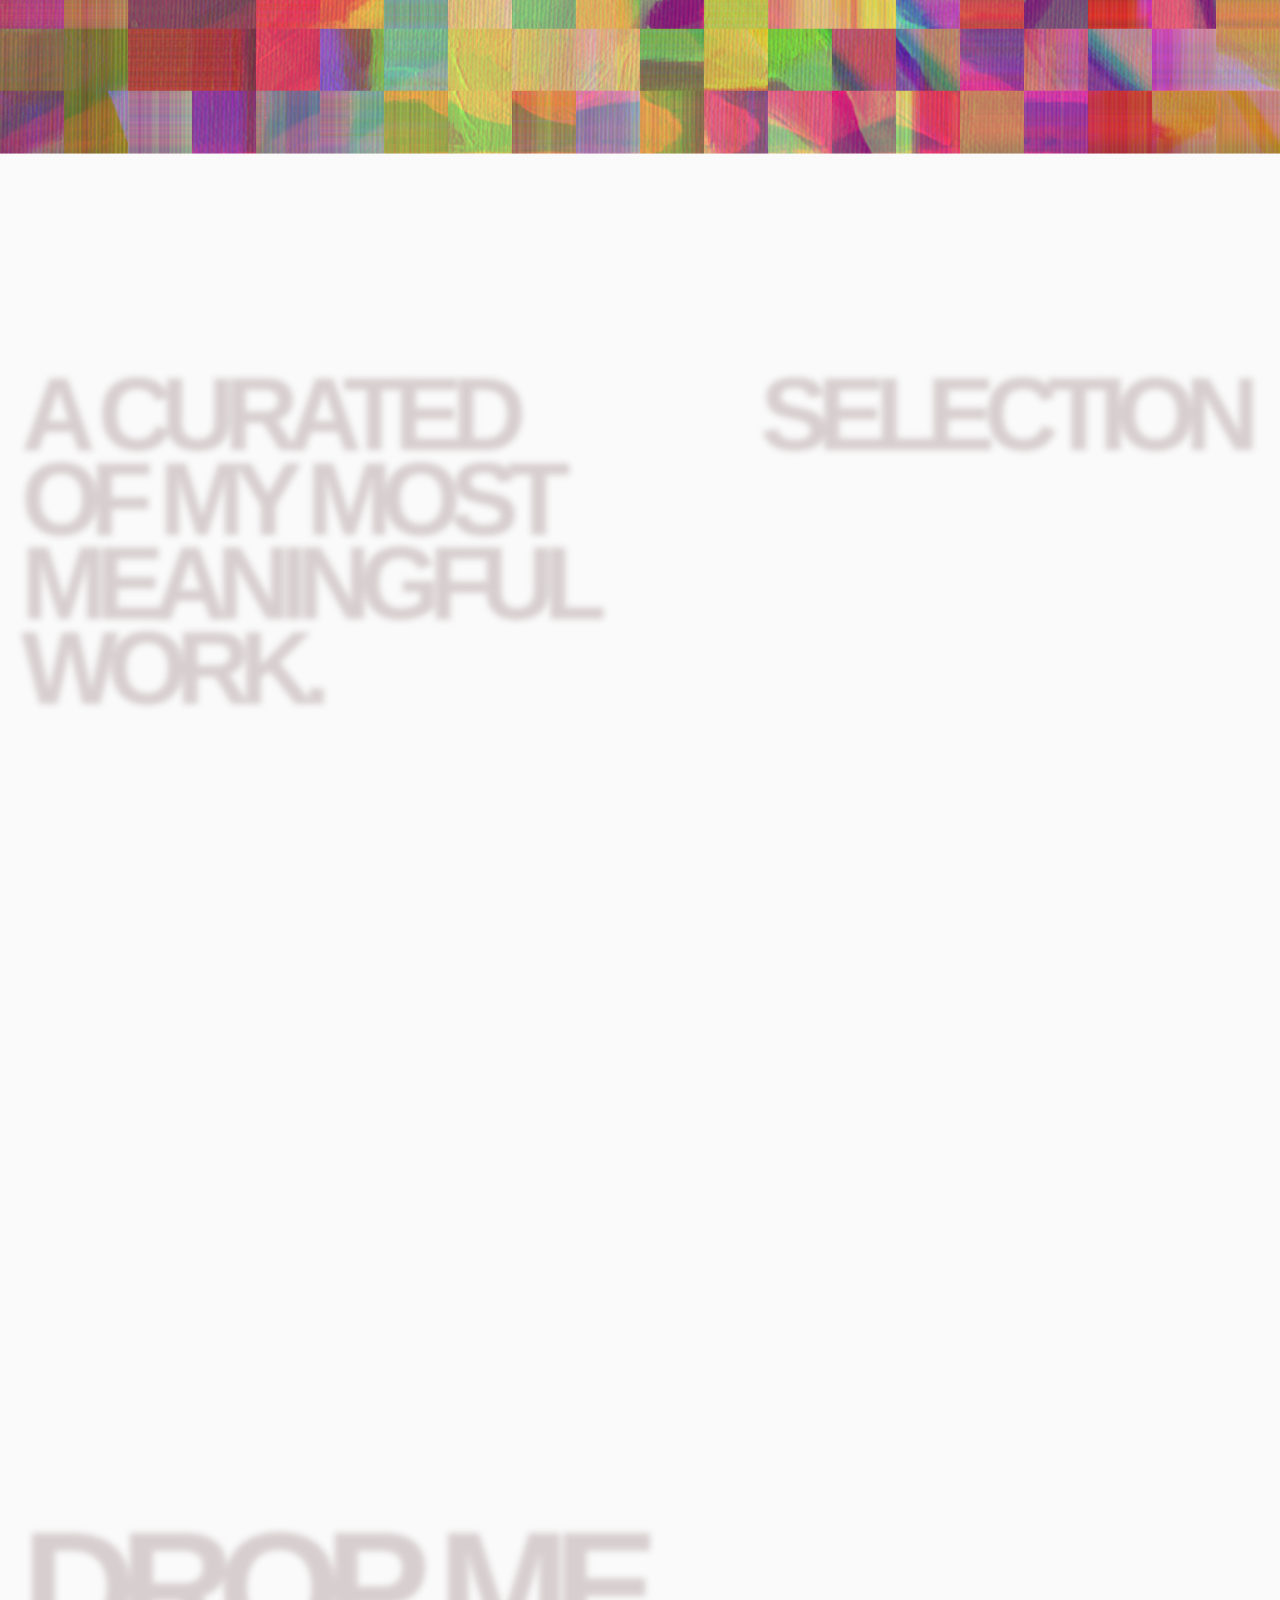
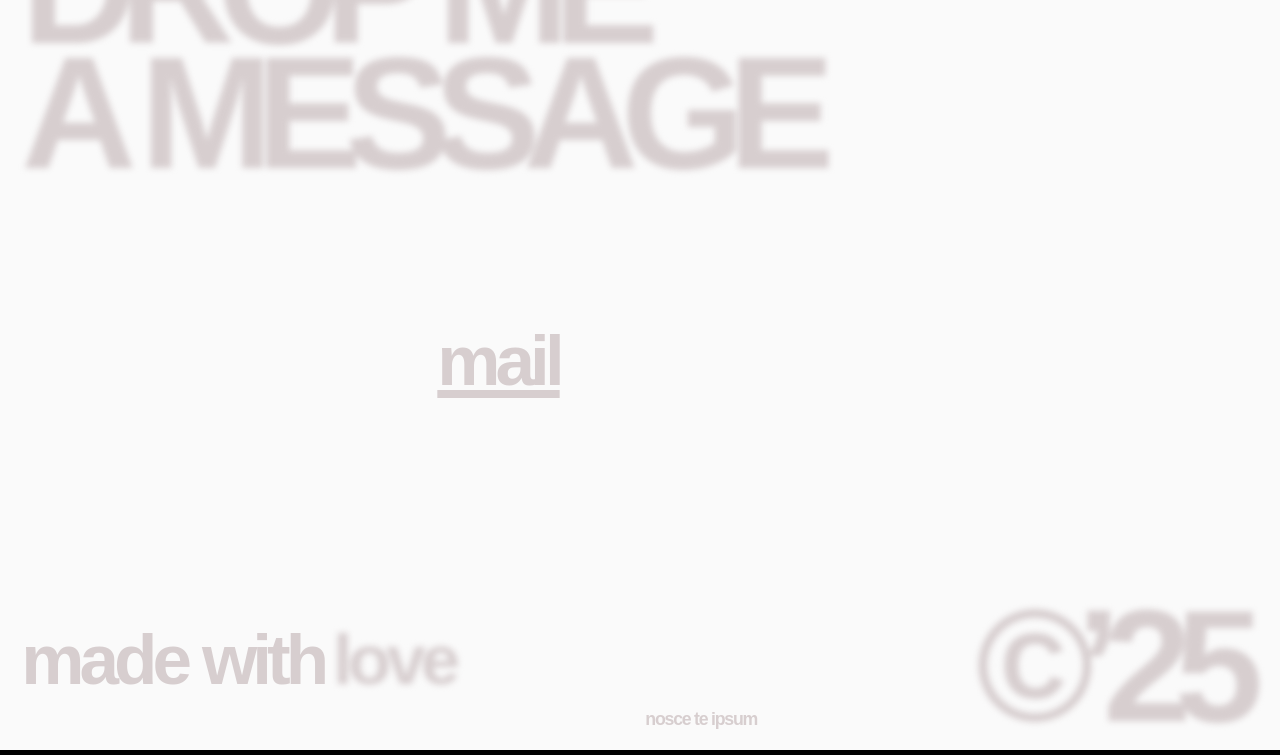
==== commit 25d20262: "portfolia.pdf added" ====
--- a/index.html
+++ b/index.html
@@ -1,10 +1,47 @@
-<!DOCTYPE html><!-- Last Published: Mon May 05 2025 11:13:44 GMT+0000 (Coordinated Universal Time) --><html data-wf-domain="www.canislupuscom" data-wf-page="6794efe7ddde9f4bb018448e" data-wf-site="6794efe7ddde9f4bb0184488" lang="en">
-<head><meta charset="utf-8"/><title>CanisLupus | Creative UX/UI Designer &amp; Webflow Developer</title><meta content="UX/UI Designer &amp; Webflow Developer focused on creating effective and comprehensive solutions for your business." name="description"/><meta content="Yusuf Mert Usta | Creative UX/UI Designer &amp; Webflow Developer" property="og:title"/><meta content="UX/UI Designer &amp; Webflow Developer focused on creating effective and comprehensive solutions for your business." property="og:description"/><meta content="https://cdn.prod.website-files.com/6794efe7ddde9f4bb0184488/67b10f49a64ec1e520b94f9c_opengraph-bleibtlgiech.png" property="og:image"/><meta content="Yusuf Mert Usta | Creative UX/UI Designer &amp; Webflow Developer" property="twitter:title"/><meta content="UX/UI Designer &amp; Webflow Developer focused on creating effective and comprehensive solutions for your business."/><meta property="og:type" content="website"/><meta content="summary_large_image" name="twitter:card"/><meta content="width=device-width, initial-scale=1" name="viewport"/><meta content="6AlEyYnn0ehHXKkypyKjosgqfT_xranL059bRtF03-4" name="google-site-verification"/><link href="../cdn.prod.website-files.com/6794efe7ddde9f4bb0184488/css/dev-bleibtgleich.webflow.shared.3fa1a0b17.min.css" rel="stylesheet" type="text/css"/><script type="text/javascript">!function(o,c){var n=c.documentElement,t=" w-mod-";n.className+=t+"js",("ontouchstart"in o||o.DocumentTouch&&c instanceof DocumentTouch)&&(n.className+=t+"touch")}(window,document);</script><link href="../cdn.prod.website-files.com/6794efe7ddde9f4bb0184488/67a3f5a4da3a13effb9bceb9_d-favicon.png" rel="shortcut icon" type="image/x-icon"/><link href="../cdn.prod.website-files.com/6794efe7ddde9f4bb0184488/67a3f5a76713092ec5a0b1cf_webclip.png" rel="apple-touch-icon"/><script src="../cdn.jsdelivr.net/npm/three-js%4079.0.0/three.min.js"></script>
-<script src="../cdnjs.cloudflare.com/ajax/libs/gsap/3.12.2/gsap.min.js"></script>
-<script src="../cdnjs.cloudflare.com/ajax/libs/gsap/3.12.2/ScrollTrigger.min.js"></script>
-
-<script>
-    (function() {
+<!DOCTYPE html><!-- Last Published: Mon May 05 2025 11:13:44 GMT+0000 (Coordinated Universal Time) -->
+<html data-wf-domain="www.canislupuscom" data-wf-page="6794efe7ddde9f4bb018448e" data-wf-site="6794efe7ddde9f4bb0184488"
+  lang="en">
+<!-- Mirrored from www.bleibtgleich.com/ by HTTrack Website Copier/3.x [XR&CO'2014], Wed, 28 May 2025 11:30:52 GMT -->
+
+<head>
+  <meta charset="utf-8" />
+  <title>CanisLupus | Creative UX/UI Designer &amp; Webflow Developer</title>
+  <meta
+    content="UX/UI Designer &amp; Webflow Developer focused on creating effective and comprehensive solutions for your business."
+    name="description" />
+  <meta content="Bleibtgleich | Creative UX/UI Designer &amp; Webflow Developer" property="og:title" />
+  <meta
+    content="UX/UI Designer &amp; Webflow Developer focused on creating effective and comprehensive solutions for your business."
+    property="og:description" />
+  <meta
+    content="https://cdn.prod.website-files.com/6794efe7ddde9f4bb0184488/67b10f49a64ec1e520b94f9c_opengraph-bleibtlgiech.png"
+    property="og:image" />
+  <meta content="Bleibtgleich | Creative UX/UI Designer &amp; Webflow Developer" property="twitter:title" />
+  <meta
+    content="UX/UI Designer &amp; Webflow Developer focused on creating effective and comprehensive solutions for your business."
+    property="twitter:description" />
+  <meta
+    content="https://cdn.prod.website-files.com/6794efe7ddde9f4bb0184488/67b10f49a64ec1e520b94f9c_opengraph-bleibtlgiech.png"
+    property="twitter:image" />
+  <meta property="og:type" content="website" />
+  <meta content="summary_large_image" name="twitter:card" />
+  <meta content="width=device-width, initial-scale=1" name="viewport" />
+  <meta content="6AlEyYnn0ehHXKkypyKjosgqfT_xranL059bRtF03-4" name="google-site-verification" />
+  <link
+    href="../cdn.prod.website-files.com/6794efe7ddde9f4bb0184488/css/dev-bleibtgleich.webflow.shared.3fa1a0b17.min.css"
+    rel="stylesheet" type="text/css" />
+  <script
+    type="text/javascript">!function (o, c) { var n = c.documentElement, t = " w-mod-"; n.className += t + "js", ("ontouchstart" in o || o.DocumentTouch && c instanceof DocumentTouch) && (n.className += t + "touch") }(window, document);</script>
+  <link href="../cdn.prod.website-files.com/6794efe7ddde9f4bb0184488/67a3f5a4da3a13effb9bceb9_d-favicon.png"
+    rel="shortcut icon" type="image/x-icon" />
+  <link href="../cdn.prod.website-files.com/6794efe7ddde9f4bb0184488/67a3f5a76713092ec5a0b1cf_webclip.png"
+    rel="apple-touch-icon" />
+  <script src="../cdn.jsdelivr.net/npm/three-js%4079.0.0/three.min.js"></script>
+  <script src="../cdnjs.cloudflare.com/ajax/libs/gsap/3.12.2/gsap.min.js"></script>
+  <script src="../cdnjs.cloudflare.com/ajax/libs/gsap/3.12.2/ScrollTrigger.min.js"></script>
+
+  <script>
+    (function () {
       function setInitialStyle(el) {
         if (!sessionStorage.getItem('pageWrapAnimated')) {
           el.style.opacity = "0";
@@ -20,7 +57,7 @@
       if (pageWrap) {
         setInitialStyle(pageWrap);
       } else {
-        var observer = new MutationObserver(function(mutations, obs) {
+        var observer = new MutationObserver(function (mutations, obs) {
           var pw = document.querySelector('.page-wrap');
           if (pw) {
             setInitialStyle(pw);
@@ -31,1165 +68,1621 @@
       }
     })();
 
-  (function() {
-    function initTransitionEarly() {
-      const transitionElement = document.querySelector('.transition');
-      if (transitionElement) {
-        gsap.set(transitionElement, { display: "none", x: "0vw", y: "0vh", rotation: 0 });
-      }
+    (function () {
+      function initTransitionEarly() {
+        const transitionElement = document.querySelector('.transition');
+        if (transitionElement) {
+          gsap.set(transitionElement, { display: "none", x: "0vw", y: "0vh", rotation: 0 });
+        }
+      }
+      if (document.readyState === "loading") {
+        document.addEventListener("DOMContentLoaded", initTransitionEarly);
+      } else {
+        initTransitionEarly();
+      }
+    })();
+  </script>
+
+  <style>
+    /* GENERAL START*/
+    * {
+      box-sizing: border-box;
     }
-    if (document.readyState === "loading") {
-      document.addEventListener("DOMContentLoaded", initTransitionEarly);
-    } else {
-      initTransitionEarly();
+
+    ::-webkit-scrollbar {
+      width: 0em;
+      height: 0em;
     }
-  })();
-</script>
-
-<style>
-/* GENERAL START*/
-* {
-  box-sizing: border-box;
-}
-
-::-webkit-scrollbar {
-  width: 0em;
-  height: 0em;
-}
-::-webkit-scrollbar-button {
-  width: 0em;
-  height: 0em;
-}
-
-::-webkit-scrollbar-track {
-  background:rgba(255, 255, 255, 0);
-}
-/*thumb*/
-::-webkit-scrollbar-thumb {
-  background:rgba(255, 255, 255, 0);
-}
-/*thumb hover*/
-::-webkit-scrollbar-thumb:hover {
-  background:rgba(255, 255, 255, 0);
-}
-/*thumb pressed*/
-::-webkit-scrollbar-thumb:active {
-  background:rgba(255, 255, 255, 1);
-}
-/* GENERAL END*/
-
-::selection {
-  color: #ffffff;
-  background-color: #ff0000;
-  -webkit-text-fill-color: #ffffff;
-}
-</style>
-
-<!-- Google tag (gtag.js) -->
-<script async src="https://www.googletagmanager.com/gtag/js?id=G-ZRVZ2M0GGR"></script>
-<script>
-  window.dataLayer = window.dataLayer || [];
-  function gtag(){dataLayer.push(arguments);}
-  gtag('js', new Date());
-
-  gtag('config', 'G-ZRVZ2M0GGR');
-</script></head><body class="body"><div class="cookie-wrap"><div class="cookie-wrap-inner"><div class="cookie-top"><div class="w-layout-grid b-grid"><div id="w-node-_48484073-6773-d583-fc98-dce19cb81851-b018448e" class="cookie-line-wrap-inner"><h5 class="h5 cookie-line-1">this site</h5></div><div id="w-node-_48484073-6773-d583-fc98-dce19cb81854-b018448e" class="cookie-line-wrap-inner"><h5 class="h5 cookie-line-2">uses cookies.</h5></div></div></div><div class="cookie-bot"><div class="w-layout-grid b-grid"><div id="w-node-_48484073-6773-d583-fc98-dce19cb81859-b018448e" class="cookie-line-wrap-inner"><a href="#" class="cookie-confirm-button cookie-line-1 w-inline-block"><h5 class="h5 shuffle">ok</h5></a></div><div id="w-node-_48484073-6773-d583-fc98-dce19cb8185d-b018448e" class="cookie-line-wrap-inner"><p class="p1 cookie-line-1">just for analytics, nothing else</p></div></div></div></div><div class="cookie-bg"></div></div><div class="style-css w-embed"><style>
-/* GRID START */
-* {
-    box-sizing: border-box;
-}
-
-.one-grid-column {
-    width: 100%;
-    height: 100vh;
-    transform: scaleX(0);
-    transform-origin: right;
-    transition: transform 0.35s cubic-bezier(0.43, 0.195, 0.02, 1);
-    overflow: hidden;
-}
-
-.one-grid-column.expand {
-    transform: scaleX(1);
-    transform-origin: left;
-}
-
-.one-grid-column.instant-expand {
-    transform: scaleX(1);
-    transform-origin: left;
-    transition: none;
-}
-/* GRID END */
-
-/* SHUFFLE START */
-.shuffle {
-    transition: transform 2s cubic-bezier(0.215, 0.61, 0.355, 1);
-}
-/* SHUFFLE END */
-
-/* PROJECT BADGE START */
-.project-badge {
-  position: absolute;
-  bottom: 0;
-  left: 0;
-  transform: rotate(-90deg) translate(0, 100%);
-  transform-origin: bottom left;
-}
-/* PROJECT BADGE END */
-</style></div><div class="project-hover-js w-embed w-script"><script>
-document.addEventListener("DOMContentLoaded", () => {
-  if (
-    'ontouchstart' in window ||
-    navigator.maxTouchPoints > 0 ||
-    navigator.msMaxTouchPoints > 0 ||
-    window.matchMedia("(max-width: 1024px)").matches
-  ) {
-    return;
-  }
-
-  const checkExist = setInterval(() => {
-    const cards = document.querySelectorAll(".grid__item-img-inner.insta-gallery-v-1-0, .grid__item-img-inner.encrypted");
-    const bg = document.querySelector(".one-project-hover-bg");
-    const imagesContainer = document.querySelector(".one-project-hover-images-container");
-    const headingWrapper = document.querySelector(".one-project-hover-heading");
-    const popupHeadingLine1 = headingWrapper ? headingWrapper.querySelector(".popup-heading-line-1") : null;
-    const popupHeadingLine2 = headingWrapper ? headingWrapper.querySelector(".popup-heading-line-2") : null;
-    const popupLabel = headingWrapper ? headingWrapper.querySelector(".popup-project-label[data-source='label']") : null;
-
-    if (cards.length && bg && imagesContainer && headingWrapper && popupHeadingLine1 && popupHeadingLine2 && popupLabel) {
-      clearInterval(checkExist);
-
-      imagesContainer.style.position = "fixed";
-      imagesContainer.style.zIndex = "99999";
-      imagesContainer.style.display = "block";
-
-      let currentZIndex = 10000;
-
-      const imageSourcesInstaGallery = [
-        "../cdn.prod.website-files.com/6794efe7ddde9f4bb0184488/67b4e5326d075e225ae1d414_06.png",
-        "../cdn.prod.website-files.com/6794efe7ddde9f4bb0184488/67b4e5326d075e225ae1d414_05.png",
-        "../cdn.prod.website-files.com/6794efe7ddde9f4bb0184488/67b4e53205a82bdefaf89d94_04.jpg",
-        "../cdn.prod.website-files.com/6794efe7ddde9f4bb0184488/67b4e531dfff170b20b8c68c_03.jpg",
-        "../cdn.prod.website-files.com/6794efe7ddde9f4bb0184488/67b4e531472fb09c0dc203d8_01.jpg",
-        "../cdn.prod.website-files.com/6794efe7ddde9f4bb0184488/67b4e531d6475429db400808_02.jpg",
-        "../cdn.prod.website-files.com/6794efe7ddde9f4bb0184488/67b4e5317d87896a87963f58_10.jpg",
-        "../cdn.prod.website-files.com/6794efe7ddde9f4bb0184488/67b4e53105a82bdefaf89d05_08.jpg",
-        "../cdn.prod.website-files.com/6794efe7ddde9f4bb0184488/67b4e5316d075e225ae1d32c_09.jpg",
-        "../cdn.prod.website-files.com/6794efe7ddde9f4bb0184488/67b4e531eae61c8447e47d13_07.jpg"
-      ];
-
-      const imageSourcesEncrypted = [
-        "./images/grey.svg",
-        "./images/grey.svg",
-        "./images/grey.svg",
-        "./images/grey.svg",
-        "./images/grey.svg"
-      ];
-
-      let scrollTimeout;
-      let isScrolling = false;
-
-
-      const triggerMouseEnterArz = (card) => {
-        if (isScrolling || card.dataset.active === "true") return;
-
-        card.dataset.active = "true"; 
-
-        headingWrapper.style.display = "block";
-        headingWrapper.style.visibility = "visible";
-
-        const isEncrypted = card.classList.contains("encrypted");
-        bg.style.backgroundColor = "rgba(0, 0, 0, 0.95)"; // %95 opak siyah
-        bg.style.mixBlendMode = "normal"; // blend-mode'u kaldır
-        gsap.killTweensOf(bg);
-        gsap.set(bg, { display: "block", visibility: "visible", opacity: 0 });
-        gsap.to(bg, { opacity: 0.95, duration: 0.5, ease: "power2.out" }); // tamamen koyu yap
-
-        popupHeadingLine1.textContent = isEncrypted ? "I can’t show it." : "UI/UX Design";
-        popupHeadingLine2.textContent = isEncrypted ? "but trust me, it exists." : "Mobile App Development";
-
-        [popupHeadingLine1, popupHeadingLine2].forEach(line => {
-          line.style.transform = "translateY(2em)";
-          line.style.opacity = "0";
-          line.style.position = "relative";
-        });
-
-        gsap.fromTo(popupHeadingLine1, { y: "2em", opacity: 0 }, { y: "0em", opacity: 1, duration: 0.55, ease: "power4.out" });
-        gsap.fromTo(popupHeadingLine2, { y: "2em", opacity: 0 }, { y: "0em", opacity: 1, duration: 0.55, ease: "power4.out", delay: 0.1 });
-
-        popupLabel.style.transform = "translateY(2em)";
-        popupLabel.style.position = "relative";
-
-        gsap.fromTo(popupLabel, { y: "2em" }, { y: "0em", duration: 0.55, ease: "power4.out" });
-
-        // CLEAR previous images
-        imagesContainer.innerHTML = "";
-
-        // Proje etiketine göre görsel belirle
-        const labelText = card.getAttribute("data-label") || "";
-        let imageSources;
-
-        switch(labelText) {
-          case "arz.":
-            imageSources = [
-              "../cdn.prod.website-files.com/6794efe7ddde9f4bb0184488/Frame 2.png",
-              "../cdn.prod.website-files.com/6794efe7ddde9f4bb0184488/Frame 1.png"
+
+    ::-webkit-scrollbar-button {
+      width: 0em;
+      height: 0em;
+    }
+
+    ::-webkit-scrollbar-track {
+      background: rgba(255, 255, 255, 0);
+    }
+
+    /*thumb*/
+    ::-webkit-scrollbar-thumb {
+      background: rgba(255, 255, 255, 0);
+    }
+
+    /*thumb hover*/
+    ::-webkit-scrollbar-thumb:hover {
+      background: rgba(255, 255, 255, 0);
+    }
+
+    /*thumb pressed*/
+    ::-webkit-scrollbar-thumb:active {
+      background: rgba(255, 255, 255, 1);
+    }
+
+    /* GENERAL END*/
+
+    ::selection {
+      color: #ffffff;
+      background-color: #ff0000;
+      -webkit-text-fill-color: #ffffff;
+    }
+  </style>
+
+  <!-- Google tag (gtag.js) -->
+  <script async src="https://www.googletagmanager.com/gtag/js?id=G-ZRVZ2M0GGR"></script>
+  <script>
+    window.dataLayer = window.dataLayer || [];
+    function gtag() { dataLayer.push(arguments); }
+    gtag('js', new Date());
+
+    gtag('config', 'G-ZRVZ2M0GGR');
+  </script>
+</head>
+
+<body class="body">
+  <div class="cookie-wrap">
+    <div class="cookie-wrap-inner">
+      <div class="cookie-top">
+        <div class="w-layout-grid b-grid">
+          <div id="w-node-_48484073-6773-d583-fc98-dce19cb81851-b018448e" class="cookie-line-wrap-inner">
+            <h5 class="h5 cookie-line-1">this site</h5>
+          </div>
+          <div id="w-node-_48484073-6773-d583-fc98-dce19cb81854-b018448e" class="cookie-line-wrap-inner">
+            <h5 class="h5 cookie-line-2">uses cookies.</h5>
+          </div>
+        </div>
+      </div>
+      <div class="cookie-bot">
+        <div class="w-layout-grid b-grid">
+          <div id="w-node-_48484073-6773-d583-fc98-dce19cb81859-b018448e" class="cookie-line-wrap-inner"><a href="#"
+              class="cookie-confirm-button cookie-line-1 w-inline-block">
+              <h5 class="h5 shuffle">ok</h5>
+            </a></div>
+          <div id="w-node-_48484073-6773-d583-fc98-dce19cb8185d-b018448e" class="cookie-line-wrap-inner">
+            <p class="p1 cookie-line-1">just for analytics, nothing else</p>
+          </div>
+        </div>
+      </div>
+    </div>
+    <div class="cookie-bg"></div>
+  </div>
+  <div class="style-css w-embed">
+    <style>
+      /* GRID START */
+      * {
+        box-sizing: border-box;
+      }
+
+      .one-grid-column {
+        width: 100%;
+        height: 100vh;
+        transform: scaleX(0);
+        transform-origin: right;
+        transition: transform 0.35s cubic-bezier(0.43, 0.195, 0.02, 1);
+        overflow: hidden;
+      }
+
+      .one-grid-column.expand {
+        transform: scaleX(1);
+        transform-origin: left;
+      }
+
+      .one-grid-column.instant-expand {
+        transform: scaleX(1);
+        transform-origin: left;
+        transition: none;
+      }
+
+      /* GRID END */
+
+      /* SHUFFLE START */
+      .shuffle {
+        transition: transform 2s cubic-bezier(0.215, 0.61, 0.355, 1);
+      }
+
+      /* SHUFFLE END */
+
+      /* PROJECT BADGE START */
+      .project-badge {
+        position: absolute;
+        bottom: 0;
+        left: 0;
+        transform: rotate(-90deg) translate(0, 100%);
+        transform-origin: bottom left;
+      }
+
+      /* PROJECT BADGE END */
+    </style>
+  </div>
+  <div class="project-hover-js w-embed w-script">
+    <script>
+      document.addEventListener("DOMContentLoaded", () => {
+        if (
+          'ontouchstart' in window ||
+          navigator.maxTouchPoints > 0 ||
+          navigator.msMaxTouchPoints > 0 ||
+          window.matchMedia("(max-width: 1024px)").matches
+        ) {
+          return;
+        }
+
+        const checkExist = setInterval(() => {
+          const cards = document.querySelectorAll(".grid__item-img-inner.insta-gallery-v-1-0, .grid__item-img-inner.encrypted");
+          const bg = document.querySelector(".one-project-hover-bg");
+          const imagesContainer = document.querySelector(".one-project-hover-images-container");
+          const headingWrapper = document.querySelector(".one-project-hover-heading");
+          const popupHeadingLine1 = headingWrapper ? headingWrapper.querySelector(".popup-heading-line-1") : null;
+          const popupHeadingLine2 = headingWrapper ? headingWrapper.querySelector(".popup-heading-line-2") : null;
+          const popupLabel = headingWrapper ? headingWrapper.querySelector(".popup-project-label[data-source='label']") : null;
+
+          if (cards.length && bg && imagesContainer && headingWrapper && popupHeadingLine1 && popupHeadingLine2 && popupLabel) {
+            clearInterval(checkExist);
+
+            imagesContainer.style.position = "fixed";
+            imagesContainer.style.zIndex = "99999";
+            imagesContainer.style.display = "block";
+
+            let currentZIndex = 10000;
+
+            const imageSourcesInstaGallery = [
+              "../cdn.prod.website-files.com/6794efe7ddde9f4bb0184488/67b4e5326d075e225ae1d414_06.png",
+              "../cdn.prod.website-files.com/6794efe7ddde9f4bb0184488/67b4e5326d075e225ae1d414_05.png",
+              "../cdn.prod.website-files.com/6794efe7ddde9f4bb0184488/67b4e53205a82bdefaf89d94_04.jpg",
+              "../cdn.prod.website-files.com/6794efe7ddde9f4bb0184488/67b4e531dfff170b20b8c68c_03.jpg",
+              "../cdn.prod.website-files.com/6794efe7ddde9f4bb0184488/67b4e531472fb09c0dc203d8_01.jpg",
+              "../cdn.prod.website-files.com/6794efe7ddde9f4bb0184488/67b4e531d6475429db400808_02.jpg",
+              "../cdn.prod.website-files.com/6794efe7ddde9f4bb0184488/67b4e5317d87896a87963f58_10.jpg",
+              "../cdn.prod.website-files.com/6794efe7ddde9f4bb0184488/67b4e53105a82bdefaf89d05_08.jpg",
+              "../cdn.prod.website-files.com/6794efe7ddde9f4bb0184488/67b4e5316d075e225ae1d32c_09.jpg",
+              "../cdn.prod.website-files.com/6794efe7ddde9f4bb0184488/67b4e531eae61c8447e47d13_07.jpg"
             ];
-            popupHeadingLine1.textContent = "Complete UI/UX Design";
-            popupHeadingLine2.textContent = "For Arz.";
-            break;
-          case "a couture project":
-            imageSources = [
-              "../cdn.prod.website-files.com/6794efe7ddde9f4bb0184488/cloth1.png",
-              "../cdn.prod.website-files.com/6794efe7ddde9f4bb0184488/cloth2.png"
+
+            const imageSourcesEncrypted = [
+              "./images/grey.svg",
+              "./images/grey.svg",
+              "./images/grey.svg",
+              "./images/grey.svg",
+              "./images/grey.svg"
             ];
-            popupHeadingLine1.textContent = "A Couture Project";
-            popupHeadingLine2.textContent = "A Cloth Design";
-            break;
-          case "Fantasy Borsa":
-            imageSources = [
-              "../cdn.prod.website-files.com/6794efe7ddde9f4bb0184488/fb1.png",
-              "../cdn.prod.website-files.com/6794efe7ddde9f4bb0184488/fb2.png"
-            ];
-            popupHeadingLine1.textContent = "Complete UI/UX Design";
-            popupHeadingLine2.textContent = "For Fatasy Borsa";
-            break;
-          case "NBRN":
-            imageSources = [
-              "../cdn.prod.website-files.com/6794efe7ddde9f4bb0184488/Varlık 2.png",
-              "../cdn.prod.website-files.com/6794efe7ddde9f4bb0184488/Varlık 4.png"
-            ];
-            popupHeadingLine1.textContent = "Logo and Illstrations";
-            popupHeadingLine2.textContent = "For a StreetWear Brand";
-            break;  
-          // Diğer projeler için case'ler ekle
-          default:
-            // Default grey.svg metodu
-            imageSources = [
-              "../images/grey.svg",
-              "../images/grey.svg",
-              "../images/grey.svg"
-            ];
-            break;
-        }
-
-        popupLabel.textContent = labelText;
-
-
-        imageSources.forEach((src, idx) => {
-          const img = document.createElement("img");
-          img.src = src;
-          img.classList.add("one-project-hover-image");
-          img.style.position = "fixed";
-          img.style.width = "auto";
-          img.style.height = "20em";
-          img.style.pointerEvents = "none";
-          img.style.opacity = "0";
-          img.style.zIndex = currentZIndex + idx;
-
-          // Alt alta dizilim için Y pozisyonu
-          const offsetX = 200 + idx * 800; // Hafif yatay kaydırma
-          const offsetY = 200 + idx ; // Alt alta dizilim
-
-          img.style.left = `${offsetX}px`;
-          img.style.top = `${offsetY}px`;
-
-          imagesContainer.appendChild(img);
-
-          // Animate in
-          gsap.to(img, {
-            opacity: 1,
-            duration: 0.5,
-            ease: "power2.out"
-          });
-        });
-      };
-
-
-      const triggerMouseEnter = (card) => {
-        if (isScrolling || card.dataset.active === "true") return;
-
-        card.dataset.active = "true"; 
-
-        headingWrapper.style.display = "block";
-        headingWrapper.style.visibility = "visible";
-
-        const isEncrypted = card.classList.contains("encrypted");
-
-        bg.style.backgroundColor = isEncrypted ? "var(--_colors---bg-prime)" : "color: rgb(53, 64, 300)";  //project bg hover
-        bg.style.mixBlendMode = isEncrypted ? "difference" : "multiply";
-        gsap.killTweensOf(bg);
-        gsap.set(bg, { display: "block", visibility: "visible", opacity: 0 });
-        gsap.to(bg, { opacity: 1, duration: 0.5, ease: "power2.out" });
-
-        popupHeadingLine1.textContent = isEncrypted ? "I can’t show it." : "UI/UX Design";
-        popupHeadingLine2.textContent = isEncrypted ? "but trust me, it exists." : "Mobile App Development";
-
-        [popupHeadingLine1, popupHeadingLine2].forEach(line => {
-          line.style.transform = "translateY(2em)";
-          line.style.opacity = "0";
-          line.style.position = "relative";
-        });
-
-        gsap.fromTo(
-          popupHeadingLine1,
-          { y: "2em", opacity: 0 },
-          {
-            y: "0em",
-            opacity: 1,
-            duration: 0.55,
-            ease: "power4.out"
+
+            let scrollTimeout;
+            let isScrolling = false;
+
+
+            const triggerMouseEnterArz = (card) => {
+              if (isScrolling || card.dataset.active === "true") return;
+
+              card.dataset.active = "true";
+
+              headingWrapper.style.display = "block";
+              headingWrapper.style.visibility = "visible";
+
+              const isEncrypted = card.classList.contains("encrypted");
+              bg.style.backgroundColor = "rgba(0, 0, 0, 0.95)"; // %95 opak siyah
+              bg.style.mixBlendMode = "normal"; // blend-mode'u kaldır
+              gsap.killTweensOf(bg);
+              gsap.set(bg, { display: "block", visibility: "visible", opacity: 0 });
+              gsap.to(bg, { opacity: 0.95, duration: 0.5, ease: "power2.out" }); // tamamen koyu yap
+
+              popupHeadingLine1.textContent = isEncrypted ? "I can’t show it." : "UI/UX Design";
+              popupHeadingLine2.textContent = isEncrypted ? "but trust me, it exists." : "Mobile App Development";
+
+              [popupHeadingLine1, popupHeadingLine2].forEach(line => {
+                line.style.transform = "translateY(2em)";
+                line.style.opacity = "0";
+                line.style.position = "relative";
+              });
+
+              gsap.fromTo(popupHeadingLine1, { y: "2em", opacity: 0 }, { y: "0em", opacity: 1, duration: 0.55, ease: "power4.out" });
+              gsap.fromTo(popupHeadingLine2, { y: "2em", opacity: 0 }, { y: "0em", opacity: 1, duration: 0.55, ease: "power4.out", delay: 0.1 });
+
+              popupLabel.style.transform = "translateY(2em)";
+              popupLabel.style.position = "relative";
+
+              gsap.fromTo(popupLabel, { y: "2em" }, { y: "0em", duration: 0.55, ease: "power4.out" });
+
+              // CLEAR previous images
+              imagesContainer.innerHTML = "";
+
+              // Proje etiketine göre görsel belirle
+              const labelText = card.getAttribute("data-label") || "";
+              let imageSources;
+
+              switch (labelText) {
+                case "arz.":
+                  imageSources = [
+                    "../cdn.prod.website-files.com/6794efe7ddde9f4bb0184488/Frame 2.png",
+                    "../cdn.prod.website-files.com/6794efe7ddde9f4bb0184488/Frame 1.png"
+                  ];
+                  popupHeadingLine1.textContent = "Complete UI/UX Design";
+                  popupHeadingLine2.textContent = "For Arz.";
+                  break;
+                case "a couture project":
+                  imageSources = [
+                    "../cdn.prod.website-files.com/6794efe7ddde9f4bb0184488/cloth1.png",
+                    "../cdn.prod.website-files.com/6794efe7ddde9f4bb0184488/cloth2.png"
+                  ];
+                  popupHeadingLine1.textContent = "A Couture Project";
+                  popupHeadingLine2.textContent = "A Cloth Design";
+                  break;
+                case "Fantasy Borsa":
+                  imageSources = [
+                    "../cdn.prod.website-files.com/6794efe7ddde9f4bb0184488/fb1.png",
+                    "../cdn.prod.website-files.com/6794efe7ddde9f4bb0184488/fb2.png"
+                  ];
+                  popupHeadingLine1.textContent = "Complete UI/UX Design";
+                  popupHeadingLine2.textContent = "For Fatasy Borsa";
+                  break;
+                case "NBRN":
+                  imageSources = [
+                    "../cdn.prod.website-files.com/6794efe7ddde9f4bb0184488/Varlık 2.png",
+                    "../cdn.prod.website-files.com/6794efe7ddde9f4bb0184488/Varlık 4.png"
+                  ];
+                  popupHeadingLine1.textContent = "Logo and Illstrations";
+                  popupHeadingLine2.textContent = "For a StreetWear Brand";
+                  break;
+                // Diğer projeler için case'ler ekle
+                default:
+                  // Default grey.svg metodu
+                  imageSources = [
+                    "../images/grey.svg",
+                    "../images/grey.svg",
+                    "../images/grey.svg"
+                  ];
+                  break;
+              }
+
+              popupLabel.textContent = labelText;
+
+
+              imageSources.forEach((src, idx) => {
+                const img = document.createElement("img");
+                img.src = src;
+                img.classList.add("one-project-hover-image");
+                img.style.position = "fixed";
+                img.style.width = "auto";
+                img.style.height = "20em";
+                img.style.pointerEvents = "none";
+                img.style.opacity = "0";
+                img.style.zIndex = currentZIndex + idx;
+
+                // Alt alta dizilim için Y pozisyonu
+                const offsetX = 200 + idx * 800; // Hafif yatay kaydırma
+                const offsetY = 200 + idx; // Alt alta dizilim
+
+                img.style.left = `${offsetX}px`;
+                img.style.top = `${offsetY}px`;
+
+                imagesContainer.appendChild(img);
+
+                // Animate in
+                gsap.to(img, {
+                  opacity: 1,
+                  duration: 0.5,
+                  ease: "power2.out"
+                });
+              });
+            };
+
+
+            const triggerMouseEnter = (card) => {
+              if (isScrolling || card.dataset.active === "true") return;
+
+              card.dataset.active = "true";
+
+              headingWrapper.style.display = "block";
+              headingWrapper.style.visibility = "visible";
+
+              const isEncrypted = card.classList.contains("encrypted");
+
+              bg.style.backgroundColor = isEncrypted ? "var(--_colors---bg-prime)" : "color: rgb(53, 64, 300)";  //project bg hover
+              bg.style.mixBlendMode = isEncrypted ? "difference" : "multiply";
+              gsap.killTweensOf(bg);
+              gsap.set(bg, { display: "block", visibility: "visible", opacity: 0 });
+              gsap.to(bg, { opacity: 1, duration: 0.5, ease: "power2.out" });
+
+              popupHeadingLine1.textContent = isEncrypted ? "I can’t show it." : "UI/UX Design";
+              popupHeadingLine2.textContent = isEncrypted ? "but trust me, it exists." : "Mobile App Development";
+
+              [popupHeadingLine1, popupHeadingLine2].forEach(line => {
+                line.style.transform = "translateY(2em)";
+                line.style.opacity = "0";
+                line.style.position = "relative";
+              });
+
+              gsap.fromTo(
+                popupHeadingLine1,
+                { y: "2em", opacity: 0 },
+                {
+                  y: "0em",
+                  opacity: 1,
+                  duration: 0.55,
+                  ease: "power4.out"
+                }
+              );
+
+              gsap.fromTo(
+                popupHeadingLine2,
+                { y: "2em", opacity: 0 },
+                {
+                  y: "0em",
+                  opacity: 1,
+                  duration: 0.55,
+                  ease: "power4.out",
+                  delay: 0.1
+                }
+              );
+
+              const labelText = card.getAttribute("data-label") || "";
+              popupLabel.textContent = labelText;
+              popupLabel.style.transform = "translateY(2em)";
+              popupLabel.style.position = "relative";
+
+              gsap.fromTo(
+                popupLabel,
+                { y: "2em" },
+                {
+                  y: "0em",
+                  duration: 0.55,
+                  ease: "power4.out"
+                }
+              );
+
+              const imageSources = isEncrypted ? imageSourcesEncrypted : imageSourcesInstaGallery;
+              imagesContainer.innerHTML = "";
+              const images = [];
+              imageSources.forEach(src => {
+                const img = document.createElement("img");
+                img.src = src;
+                img.classList.add("one-project-hover-image");
+                img.style.position = "fixed";
+                img.style.width = "auto";
+                img.style.height = "20em";
+                img.style.pointerEvents = "none";
+                img.style.zIndex = currentZIndex;
+                img.style.opacity = "0";
+                imagesContainer.appendChild(img);
+                images.push(img);
+              });
+
+              let index = 0;
+              card._imageInterval = setInterval(() => {
+                if (index >= imageSources.length) {
+                  clearInterval(card._imageInterval);
+                  return;
+                }
+                const img = images[index];
+                if (!img) { index++; return; }
+                const x = Math.random() * (window.innerWidth - img.clientWidth);
+                const y = Math.random() * (window.innerHeight - img.clientHeight);
+                currentZIndex++;
+                img.style.left = `${x}px`;
+                img.style.top = `${y}px`;
+                img.style.zIndex = currentZIndex;
+                img.style.visibility = "visible";
+                gsap.killTweensOf(img);
+                gsap.to(img, { opacity: 1, duration: 0.3, ease: "power2.out" });
+                setTimeout(() => {
+                  gsap.to(img, {
+                    opacity: 0, duration: 0.3, ease: "power2.in", onComplete: () => {
+                      img.style.visibility = "hidden";
+                    }
+                  });
+                }, 1500);
+                index++;
+              }, 500);
+            };
+
+
+            window.addEventListener('scroll', () => {
+              isScrolling = true;
+              clearTimeout(scrollTimeout);
+              scrollTimeout = setTimeout(() => {
+                isScrolling = false;
+
+                cards.forEach(card => {
+                  if (card.matches(':hover')) {
+                    triggerMouseEnterArz(card);
+                  }
+                });
+              }, 50);
+            });
+
+            cards.forEach(card => {
+              card.addEventListener("mouseenter", () => {
+                if (isScrolling) return;
+                triggerMouseEnterArz(card);
+              });
+
+              card.addEventListener("mouseleave", () => {
+                if (card._imageInterval) {
+                  clearInterval(card._imageInterval);
+                }
+
+                gsap.killTweensOf(bg);
+                gsap.to(bg, {
+                  opacity: 0, duration: 0.5, ease: "power2.in", onComplete: () => {
+                    gsap.set(bg, { display: "none", visibility: "hidden" });
+                  }
+                });
+
+                [popupHeadingLine1, popupHeadingLine2].forEach(line => {
+                  gsap.to(line, {
+                    y: "2em",
+                    opacity: 0,
+                    duration: 0.55,
+                    ease: "power4.in",
+                    overwrite: true
+                  });
+                });
+
+                gsap.to(popupLabel, {
+                  y: "2em",
+                  duration: 0.55,
+                  ease: "power4.in",
+                  overwrite: true
+                });
+
+                const imgs = imagesContainer.querySelectorAll(".one-project-hover-image");
+                imgs.forEach(img => {
+                  gsap.killTweensOf(img);
+                  gsap.to(img, {
+                    opacity: 0, duration: 0.1, ease: "power2.in", onComplete: () => {
+                      if (img.parentNode) img.parentNode.removeChild(img);
+                    }
+                  });
+                });
+
+                card.dataset.active = "false";
+              });
+            });
           }
-        );
-
-        gsap.fromTo(
-          popupHeadingLine2,
-          { y: "2em", opacity: 0 },
-          {
-            y: "0em",
-            opacity: 1,
-            duration: 0.55,
-            ease: "power4.out",
-            delay: 0.1
-          }
-        );
-
-        const labelText = card.getAttribute("data-label") || "";
-        popupLabel.textContent = labelText;
-        popupLabel.style.transform = "translateY(2em)";
-        popupLabel.style.position = "relative";
-
-        gsap.fromTo(
-          popupLabel,
-          { y: "2em" },
-          {
-            y: "0em",
-            duration: 0.55,
-            ease: "power4.out"
-          }
-        );
-
-        const imageSources = isEncrypted ? imageSourcesEncrypted : imageSourcesInstaGallery;
-        imagesContainer.innerHTML = "";
-        const images = [];
-        imageSources.forEach(src => {
-          const img = document.createElement("img");
-          img.src = src;
-          img.classList.add("one-project-hover-image");
-          img.style.position = "fixed";
-          img.style.width = "auto";
-          img.style.height = "20em";
-          img.style.pointerEvents = "none";
-          img.style.zIndex = currentZIndex;
-          img.style.opacity = "0";
-          imagesContainer.appendChild(img);
-          images.push(img);
-        });
-
-        let index = 0;
-        card._imageInterval = setInterval(() => {
-          if (index >= imageSources.length) {
-            clearInterval(card._imageInterval);
-            return;
-          }
-          const img = images[index];
-          if (!img) { index++; return; }
-          const x = Math.random() * (window.innerWidth - img.clientWidth);
-          const y = Math.random() * (window.innerHeight - img.clientHeight);
-          currentZIndex++;
-          img.style.left = `${x}px`;
-          img.style.top = `${y}px`;
-          img.style.zIndex = currentZIndex;
-          img.style.visibility = "visible";
-          gsap.killTweensOf(img);
-          gsap.to(img, { opacity: 1, duration: 0.3, ease: "power2.out" });
-          setTimeout(() => {
-            gsap.to(img, { opacity: 0, duration: 0.3, ease: "power2.in", onComplete: () => {
-              img.style.visibility = "hidden";
-            }});
-          }, 1500);
-          index++;
         }, 500);
-      };
-
-
-      window.addEventListener('scroll', () => {
-        isScrolling = true;
-        clearTimeout(scrollTimeout);
-        scrollTimeout = setTimeout(() => {
-          isScrolling = false;
-
-          cards.forEach(card => {
-            if (card.matches(':hover')) {
-              triggerMouseEnterArz(card);
-            }
-          });
-        }, 50);
       });
-
-      cards.forEach(card => {
-        card.addEventListener("mouseenter", () => {
-          if (isScrolling) return;
-          triggerMouseEnterArz(card);
-        });
-
-        card.addEventListener("mouseleave", () => {
-          if (card._imageInterval) {
-            clearInterval(card._imageInterval);
-          }
-
-          gsap.killTweensOf(bg);
-          gsap.to(bg, { opacity: 0, duration: 0.5, ease: "power2.in", onComplete: () => {
-            gsap.set(bg, { display: "none", visibility: "hidden" });
-          }});
-
-          [popupHeadingLine1, popupHeadingLine2].forEach(line => {
-            gsap.to(line, {
-              y: "2em",
-              opacity: 0,
-              duration: 0.55,
-              ease: "power4.in",
-              overwrite: true
-            });
-          });
-
-          gsap.to(popupLabel, {
-            y: "2em",
-            duration: 0.55,
-            ease: "power4.in",
-            overwrite: true
-          });
-
-          const imgs = imagesContainer.querySelectorAll(".one-project-hover-image");
-          imgs.forEach(img => {
-            gsap.killTweensOf(img);
-            gsap.to(img, { opacity: 0, duration: 0.1, ease: "power2.in", onComplete: () => {
-              if (img.parentNode) img.parentNode.removeChild(img);
-            }});
-          });
-
-          card.dataset.active = "false";
-        });
-      });
-    }
-  }, 500);
-});
-</script></div><div class="animation-js w-embed w-script"><style>
-    .truth, 
-    .long-truth, 
-    .text-big-logo, 
-    .spacer-horizontal-rule-top, 
-    .horizontal-rule, 
-    .spacer-horizontal-rule-bot, 
-    .vertical-rule {
+    </script>
+  </div>
+  <div class="animation-js w-embed w-script">
+    <style>
+      .truth,
+      .long-truth,
+      .text-big-logo,
+      .spacer-horizontal-rule-top,
+      .horizontal-rule,
+      .spacer-horizontal-rule-bot,
+      .vertical-rule {
         visibility: hidden;
-    }
-
-    .truth span, 
-    .long-truth span, 
-    .symbol-truth span {
+      }
+
+      .truth span,
+      .long-truth span,
+      .symbol-truth span {
         opacity: 0;
         display: inline;
         white-space: inherit;
-    }
-</style>
-
-<script>
-document.addEventListener("DOMContentLoaded", () => {
-  const pageWrap = document.querySelector('.page-wrap');
-  const transitionElement = document.querySelector('.transition');
-
-  if (!sessionStorage.getItem('pageWrapAnimated')) {
-    sessionStorage.setItem('pageWrapAnimated', 'true');
-
-    gsap.to(pageWrap, {
-      opacity: 1,
-      duration: 0.1,
-      ease: "none"
-    });
-    gsap.to(pageWrap, {
-      scale: 1,
-      duration: 3,
-      ease: "power4.inOut"
-    });
-    gsap.to(pageWrap, {
-      rotate: 0,
-      duration: 3,
-      ease: "power4.out"
-    });
-    gsap.to(pageWrap, {
-      filter: "blur(0em)",
-      duration: 3,
-      ease: "power4.out",
-      onComplete: () => {
-        pageWrap.style.height = 'auto';
-        pageWrap.style.overflow = 'visible';
-        pageWrap.style.filter = "none";
-        pageWrap.style.transform = "none";
-        sessionStorage.setItem('pageWrapAnimationCompleted', 'true');
-        initAnimations();
-      }
-    });
-  } else {
-
-    pageWrap.style.height = 'auto';
-    pageWrap.style.overflow = 'visible';
-
-
-    if (sessionStorage.getItem('pageTransition') === 'true') {
-      gsap.set(transitionElement, { display: "block", x: "0vw", y: "0vh", rotation: 0 });
-      setTimeout(() => {
-        gsap.to(transitionElement, {
-          x: "100vw",
-          y: "-100vh",
-          rotation: 10,
-          duration: 0.85,
-          ease: "power4.out",
-          onComplete: () => {
-            transitionElement.style.display = "none";
-            sessionStorage.removeItem('pageTransition');
-          }
-        });
-      }, 1000);
-    }
-    initAnimations();
-  }
-
-
-
-  function initAnimations() {
-    revealTruthText();
-    revealLongTruthText();
-    revealBigLogoText();
-    animateHorizontalRules();
-    animateVerticalRules();
-    initGridAnimations();
-    revealRandomSplit();
-  }
-
-
-
-  function revealTruthText() {
-    document.querySelectorAll('.truth').forEach((el) => {
-      el.style.visibility = 'visible';
-      const words = el.innerHTML.split(/(\s+)/);
-      el.innerHTML = words.map(word =>
-        word.trim() ? `<span>${word}</span>` : word
-      ).join('');
-      gsap.set(el.querySelectorAll('span'), { opacity: 0 });
-      ScrollTrigger.create({
-        trigger: el,
-        start: "top 95%",
-        once: true,
-        onEnter: () => {
-          gsap.to(el.querySelectorAll('span'), {
+      }
+    </style>
+
+    <script>
+      document.addEventListener("DOMContentLoaded", () => {
+        const pageWrap = document.querySelector('.page-wrap');
+        const transitionElement = document.querySelector('.transition');
+
+        if (!sessionStorage.getItem('pageWrapAnimated')) {
+          sessionStorage.setItem('pageWrapAnimated', 'true');
+
+          gsap.to(pageWrap, {
             opacity: 1,
-            duration: 0,
-            stagger: { each: 0.18, from: "random" }
+            duration: 0.1,
+            ease: "none"
           });
-        }
-      });
-    });
-  }
-
-
-
-  function revealLongTruthText() {
-    document.querySelectorAll('.long-truth').forEach((el) => {
-      el.style.visibility = 'visible';
-      const words = el.innerHTML.split(/(\s+)/);
-      el.innerHTML = words.map(word =>
-        word.trim() ? `<span>${word}</span>` : word
-      ).join('');
-      gsap.set(el.querySelectorAll('span'), { opacity: 0 });
-      ScrollTrigger.create({
-        trigger: el,
-        start: "top 95%",
-        once: true,
-        onEnter: () => {
-          gsap.to(el.querySelectorAll('span'), {
-            opacity: 1,
-            duration: 0,
-            stagger: { each: 0.08, from: "random" }
+          gsap.to(pageWrap, {
+            scale: 1,
+            duration: 3,
+            ease: "power4.inOut"
           });
-        }
-      });
-    });
-  }
-
-
-
-  function revealBigLogoText() {
-    document.querySelectorAll('.symbol-truth').forEach((el) => {
-      el.style.visibility = 'visible';
-      const letters = el.textContent.trim().split('');
-      el.innerHTML = letters.map(letter =>
-        letter !== ' ' ? `<span>${letter}</span>` : ' '
-      ).join('');
-      gsap.set(el.querySelectorAll('span'), { opacity: 0 });
-      ScrollTrigger.create({
-        trigger: el,
-        start: "top 92%",
-        once: true,
-        onEnter: () => {
-          gsap.to(el.querySelectorAll('span'), {
-            opacity: 1,
-            duration: 0,
-            stagger: { each: 0.1, from: "random" }
-          });
-        }
-      });
-    });
-  }
-
-
-
-  function animateHorizontalRules() {
-    document.querySelectorAll('.spacer-horizontal-rule-top, .horizontal-rule, .spacer-horizontal-rule-bot').forEach((el) => {
-      gsap.set(el, { width: "0%", visibility: "visible" });
-      ScrollTrigger.create({
-        trigger: el,
-        start: "top bottom",
-        once: true,
-        onEnter: () => {
-          gsap.to(el, {
-            width: "100%",
+          gsap.to(pageWrap, {
+            rotate: 0,
             duration: 3,
             ease: "power4.out"
           });
-        }
-      });
-    });
-  }
-
-
-
-  function animateVerticalRules() {
-    document.querySelectorAll('.vertical-rule').forEach((el) => {
-      gsap.set(el, { height: "0%", visibility: "visible" });
-      ScrollTrigger.create({
-        trigger: el,
-        start: "top bottom",
-        once: true,
-        onEnter: () => {
-          gsap.to(el, {
-            height: "100%",
-            duration: 8,
-            ease: "power4.out"
-          });
-        }
-      });
-    });
-  }
-
-
-
-let isRefreshing = false;
-function initGridAnimations() {
-  const gridItems = document.querySelectorAll('.grid__item');
-
-  gridItems.forEach((item) => {
-    const previousElement = item.previousElementSibling;
-    const isLeftSide = previousElement && (item.offsetLeft + item.offsetWidth <= previousElement.offsetLeft + 1);
-
-    const timeline = gsap.timeline({
-      defaults: { ease: 'none' },
-      scrollTrigger: {
-        trigger: item,
-        start: 'top bottom-=15%',
-        end: '+=50%',
-        scrub: true,
-        onUpdate: () => {
-          if (!isRefreshing) {
-            isRefreshing = true;
-            setTimeout(() => {
-              ScrollTrigger.refresh();
-              isRefreshing = false;
-            }, 500);
-          }
-        },
-        // markers: true
-      }
-    });
-
-    timeline.fromTo(
-      item.querySelector('.grid__item-img'),
-      { yPercent: -100, xPercent: isLeftSide ? 100 : -100 },
-      { yPercent: 0, xPercent: 0 }
-    ).fromTo(
-      item.querySelector('.grid__item-img-inner'),
-      { yPercent: 100, xPercent: isLeftSide ? -100 : 100, filter: 'brightness(200%) contrast(300%)' },
-      { yPercent: 0, xPercent: 0, filter: 'brightness(100%) contrast(100%)' },
-      0
-    );
-  });
-}
-
-
-
-    function revealRandomSplit() {
-      document.querySelectorAll('.random-split').forEach((el) => {
-        el.style.visibility = 'visible';
-
-        const letters = el.textContent.trim().split('');
-        el.innerHTML = letters.map(letter => 
-          letter !== ' ' ? `<span>${letter}</span>` : ' '
-        ).join('');
-
-        gsap.set(el.querySelectorAll('span'), { opacity: 0 });
-
-        gsap.timeline({
-          scrollTrigger: {
-            trigger: el,
-            start: "top 85%",
-            toggleActions: "play reverse play reverse",
-            // markers: true
-          }
-        })
-        .to(el.querySelectorAll('span'), {
-          opacity: 1,
-          duration: 0,
-          stagger: { each: 0.1, from: "random" }
-        });
-      });
-    }
-
-
-
-  document.querySelectorAll("a").forEach(link => {
-    const href = link.getAttribute("href");
-    if (href && !href.startsWith("#") && link.hostname === window.location.hostname) {
-      link.addEventListener("click", (event) => {
-        if (sessionStorage.getItem('pageWrapAnimationCompleted')) {
-          event.preventDefault();
-          sessionStorage.setItem('pageTransition', 'true');
-          gsap.set(transitionElement, {
-            display: "block",
-            x: "-100vw",
-            y: "100vh",
-            rotation: 10
-          });
-          gsap.to(transitionElement, {
-            x: "0vw",
-            y: "0vh",
-            rotation: 0,
-            duration: 1,
-            ease: "power3.out",
+          gsap.to(pageWrap, {
+            filter: "blur(0em)",
+            duration: 3,
+            ease: "power4.out",
             onComplete: () => {
-              window.location.href = href;
+              pageWrap.style.height = 'auto';
+              pageWrap.style.overflow = 'visible';
+              pageWrap.style.filter = "none";
+              pageWrap.style.transform = "none";
+              sessionStorage.setItem('pageWrapAnimationCompleted', 'true');
+              initAnimations();
             }
           });
         } else {
-          window.location.href = href;
-        }
+
+          pageWrap.style.height = 'auto';
+          pageWrap.style.overflow = 'visible';
+
+
+          if (sessionStorage.getItem('pageTransition') === 'true') {
+            gsap.set(transitionElement, { display: "block", x: "0vw", y: "0vh", rotation: 0 });
+            setTimeout(() => {
+              gsap.to(transitionElement, {
+                x: "100vw",
+                y: "-100vh",
+                rotation: 10,
+                duration: 0.85,
+                ease: "power4.out",
+                onComplete: () => {
+                  transitionElement.style.display = "none";
+                  sessionStorage.removeItem('pageTransition');
+                }
+              });
+            }, 1000);
+          }
+          initAnimations();
+        }
+
+
+
+        function initAnimations() {
+          revealTruthText();
+          revealLongTruthText();
+          revealBigLogoText();
+          animateHorizontalRules();
+          animateVerticalRules();
+          initGridAnimations();
+          revealRandomSplit();
+        }
+
+
+
+        function revealTruthText() {
+          document.querySelectorAll('.truth').forEach((el) => {
+            el.style.visibility = 'visible';
+            const words = el.innerHTML.split(/(\s+)/);
+            el.innerHTML = words.map(word =>
+              word.trim() ? `<span>${word}</span>` : word
+            ).join('');
+            gsap.set(el.querySelectorAll('span'), { opacity: 0 });
+            ScrollTrigger.create({
+              trigger: el,
+              start: "top 95%",
+              once: true,
+              onEnter: () => {
+                gsap.to(el.querySelectorAll('span'), {
+                  opacity: 1,
+                  duration: 0,
+                  stagger: { each: 0.18, from: "random" }
+                });
+              }
+            });
+          });
+        }
+
+
+
+        function revealLongTruthText() {
+          document.querySelectorAll('.long-truth').forEach((el) => {
+            el.style.visibility = 'visible';
+            const words = el.innerHTML.split(/(\s+)/);
+            el.innerHTML = words.map(word =>
+              word.trim() ? `<span>${word}</span>` : word
+            ).join('');
+            gsap.set(el.querySelectorAll('span'), { opacity: 0 });
+            ScrollTrigger.create({
+              trigger: el,
+              start: "top 95%",
+              once: true,
+              onEnter: () => {
+                gsap.to(el.querySelectorAll('span'), {
+                  opacity: 1,
+                  duration: 0,
+                  stagger: { each: 0.08, from: "random" }
+                });
+              }
+            });
+          });
+        }
+
+
+
+        function revealBigLogoText() {
+          document.querySelectorAll('.symbol-truth').forEach((el) => {
+            el.style.visibility = 'visible';
+            const letters = el.textContent.trim().split('');
+            el.innerHTML = letters.map(letter =>
+              letter !== ' ' ? `<span>${letter}</span>` : ' '
+            ).join('');
+            gsap.set(el.querySelectorAll('span'), { opacity: 0 });
+            ScrollTrigger.create({
+              trigger: el,
+              start: "top 92%",
+              once: true,
+              onEnter: () => {
+                gsap.to(el.querySelectorAll('span'), {
+                  opacity: 1,
+                  duration: 0,
+                  stagger: { each: 0.1, from: "random" }
+                });
+              }
+            });
+          });
+        }
+
+
+
+        function animateHorizontalRules() {
+          document.querySelectorAll('.spacer-horizontal-rule-top, .horizontal-rule, .spacer-horizontal-rule-bot').forEach((el) => {
+            gsap.set(el, { width: "0%", visibility: "visible" });
+            ScrollTrigger.create({
+              trigger: el,
+              start: "top bottom",
+              once: true,
+              onEnter: () => {
+                gsap.to(el, {
+                  width: "100%",
+                  duration: 3,
+                  ease: "power4.out"
+                });
+              }
+            });
+          });
+        }
+
+
+
+        function animateVerticalRules() {
+          document.querySelectorAll('.vertical-rule').forEach((el) => {
+            gsap.set(el, { height: "0%", visibility: "visible" });
+            ScrollTrigger.create({
+              trigger: el,
+              start: "top bottom",
+              once: true,
+              onEnter: () => {
+                gsap.to(el, {
+                  height: "100%",
+                  duration: 8,
+                  ease: "power4.out"
+                });
+              }
+            });
+          });
+        }
+
+
+
+        let isRefreshing = false;
+        function initGridAnimations() {
+          const gridItems = document.querySelectorAll('.grid__item');
+
+          gridItems.forEach((item) => {
+            const previousElement = item.previousElementSibling;
+            const isLeftSide = previousElement && (item.offsetLeft + item.offsetWidth <= previousElement.offsetLeft + 1);
+
+            const timeline = gsap.timeline({
+              defaults: { ease: 'none' },
+              scrollTrigger: {
+                trigger: item,
+                start: 'top bottom-=15%',
+                end: '+=50%',
+                scrub: true,
+                onUpdate: () => {
+                  if (!isRefreshing) {
+                    isRefreshing = true;
+                    setTimeout(() => {
+                      ScrollTrigger.refresh();
+                      isRefreshing = false;
+                    }, 500);
+                  }
+                },
+                // markers: true
+              }
+            });
+
+            timeline.fromTo(
+              item.querySelector('.grid__item-img'),
+              { yPercent: -100, xPercent: isLeftSide ? 100 : -100 },
+              { yPercent: 0, xPercent: 0 }
+            ).fromTo(
+              item.querySelector('.grid__item-img-inner'),
+              { yPercent: 100, xPercent: isLeftSide ? -100 : 100, filter: 'brightness(200%) contrast(300%)' },
+              { yPercent: 0, xPercent: 0, filter: 'brightness(100%) contrast(100%)' },
+              0
+            );
+          });
+        }
+
+
+
+        function revealRandomSplit() {
+          document.querySelectorAll('.random-split').forEach((el) => {
+            el.style.visibility = 'visible';
+
+            const letters = el.textContent.trim().split('');
+            el.innerHTML = letters.map(letter =>
+              letter !== ' ' ? `<span>${letter}</span>` : ' '
+            ).join('');
+
+            gsap.set(el.querySelectorAll('span'), { opacity: 0 });
+
+            gsap.timeline({
+              scrollTrigger: {
+                trigger: el,
+                start: "top 85%",
+                toggleActions: "play reverse play reverse",
+                // markers: true
+              }
+            })
+              .to(el.querySelectorAll('span'), {
+                opacity: 1,
+                duration: 0,
+                stagger: { each: 0.1, from: "random" }
+              });
+          });
+        }
+
+
+
+        document.querySelectorAll("a").forEach(link => {
+          const href = link.getAttribute("href");
+          if (href && !href.startsWith("#") && link.hostname === window.location.hostname) {
+            link.addEventListener("click", (event) => {
+              if (sessionStorage.getItem('pageWrapAnimationCompleted')) {
+                event.preventDefault();
+                sessionStorage.setItem('pageTransition', 'true');
+                gsap.set(transitionElement, {
+                  display: "block",
+                  x: "-100vw",
+                  y: "100vh",
+                  rotation: 10
+                });
+                gsap.to(transitionElement, {
+                  x: "0vw",
+                  y: "0vh",
+                  rotation: 0,
+                  duration: 1,
+                  ease: "power3.out",
+                  onComplete: () => {
+                    window.location.href = href;
+                  }
+                });
+              } else {
+                window.location.href = href;
+              }
+            });
+          }
+        });
+
+
+
+        window.addEventListener("pageshow", (event) => {
+          if (event.persisted || (window.performance && window.performance.navigation.type === 2)) {
+            if (sessionStorage.getItem('pageTransition')) {
+              gsap.set(transitionElement, {
+                display: "block",
+                x: "0vw",
+                y: "0vh",
+                rotation: 0
+              });
+              setTimeout(() => {
+                gsap.to(transitionElement, {
+                  x: "100vw",
+                  y: "-100vh",
+                  rotation: 10,
+                  duration: 1,
+                  ease: "power3.out",
+                  onComplete: () => {
+                    transitionElement.style.display = "none";
+                    sessionStorage.removeItem('pageTransition');
+                  }
+                });
+              }, 1000);
+            }
+          }
+        });
       });
+    </script>
+  </div>
+  <div class="general-grids blend-difference">
+    <div class="w-layout-grid g-grid">
+      <div class="one-grid-column g-1"></div>
+      <div class="one-grid-column g-2"></div>
+      <div class="one-grid-column g-3"></div>
+      <div class="one-grid-column g-4"></div>
+      <div class="one-grid-column"></div>
+      <div class="one-grid-column"></div>
+      <div class="one-grid-column"></div>
+      <div class="one-grid-column"></div>
+      <div class="one-grid-column"></div>
+      <div class="one-grid-column"></div>
+      <div class="one-grid-column"></div>
+      <div class="one-grid-column"></div>
+    </div>
+  </div>
+  <div class="page-wrap">
+    <nav class="nav">
+      <div class="w-layout-grid b-grid">
+        <div id="w-node-_6321f712-58aa-b032-ca0d-c7b5739dd0a3-b018448e" class="nav-logo-wrap">
+          <div class="g-grid-button-wrap mobile"><a href="#" class="g-grid-button w-inline-block"></a></div><a href="#"
+            class="nav-logo w-inline-block">
+            <p class="p1 shuffle">canislupus</p>
+          </a>
+        </div>
+        <div id="w-node-_7000dc03-3bc5-a79b-f559-8dc238856576-b018448e" class="g-grid-button-wrap desktop"><a href="#"
+            class="g-grid-button w-inline-block"></a></div>
+        <div id="w-node-_68c46bdb-7b1a-4461-396b-b0f9e88e19e9-b018448e" class="nav-link-wrap"><a href="about.html"
+            class="nav-link w-inline-block">
+            <p class="p1 shuffle">about</p>
+          </a></div>
+        <div id="w-node-_5a29166a-9b32-c045-498b-ef0e1e4f5311-b018448e" class="contact-link-wrap">
+          <a href="/files/yusufmertusta_portfolio_ui.ux.pdf" download class="nav-link w-inline-block" style="margin-right: 20px;">
+            <p class="p1 shuffle">portfolio.pdf</p>
+          </a>
+
+          <a href="https://www.linkedin.com/in/yusufmertusta/" target="_blank" class="nav-link w-inline-block">
+            <p class="p1 shuffle">in</p>
+          </a><a href="mailto:yusufmertusta@gmail.com?subject=YusufMert%20%3A%20Collaboration"
+            class="nav-link w-inline-block">
+            <p class="p1 shuffle">mail</p>
+          </a>
+        </div>
+      </div>
+    </nav>
+    <div class="page-wrap-inner">
+      <div class="sections-wrap">
+        <div class="vertical-rule"></div>
+        <div class="hero">
+          <div class="hero-top">
+            <div class="horizontal-rule"></div>
+            <div class="hero-truth-top">
+              <div class="w-layout-grid b-grid blend-multiply">
+                <div id="w-node-e680d797-4a6d-c4a9-6d53-103aa0f4e5f0-b018448e" class="true-hero-content">
+                  <p class="p1 text-prime truth">another burnt-out soul behind the screen</p>
+                </div>
+              </div>
+            </div>
+          </div>
+          <div class="hero-bot">
+            <div class="hero-truth-bot blend-multiply">
+              <div class="w-layout-grid b-grid">
+                <div id="w-node-e680d797-4a6d-c4a9-6d53-103aa0f4e5f6-b018448e" class="true-hero-content">
+                  <p class="p1 text-prime truth">scroll, sigh, and exit.</p>
+                </div>
+              </div>
+            </div>
+            <div class="hero-info-logo-wrap">
+              <div class="hero-info-wrap filter-blur text-caps">
+                <div class="w-layout-grid b-grid">
+                  <h1 id="w-node-e680d797-4a6d-c4a9-6d53-103aa0f4e5fc-b018448e" class="h1">ux/uidesigner,</h1>
+                  <h1 id="w-node-e680d797-4a6d-c4a9-6d53-103aa0f4e5fe-b018448e" class="h1 a-right mobile">YUSUFMERT</h1>
+                  <h1 id="w-node-ef666ffc-c225-c439-92e8-0fe15b55b1d1-b018448e" class="h1 a-right mobile">USTA</h1>
+                  <h1 id="w-node-_6f708043-f621-a060-794d-d9dfca456c04-b018448e" class="h1 a-right desktop">
+                    YUSUFMERTUSTA</h1>
+                  <h1 id="w-node-e680d797-4a6d-c4a9-6d53-103aa0f4e600-b018448e" class="h1">w/</h1>
+                  <h1 id="w-node-e680d797-4a6d-c4a9-6d53-103aa0f4e602-b018448e" class="h1">based</h1>
+                  <h1 id="w-node-e680d797-4a6d-c4a9-6d53-103aa0f4e604-b018448e" class="h1 a-right desktop">in ankara,
+                    turkey</h1>
+                  <h1 id="w-node-_68b6a3f9-a9bb-a88f-1f5a-b2dd4bb99b91-b018448e" class="h1 a-right mobile">in ankara,
+                  </h1>
+                  <h1 id="w-node-_7196658e-d218-1254-0db9-42e1f344baa9-b018448e" class="h1 a-right mobile">turkey</h1>
+                </div>
+              </div>
+              <div class="big-logo-wrap">
+                <h3 class="text-big-logo symbol-truth">canislupus</h3>
+              </div>
+            </div>
+          </div>
+        </div>
+        <div class="spacer">
+          <div class="spacer-horizontal-rule-top"></div>
+          <div class="spacer-horizontal-rule-bot"></div>
+        </div>
+        <div class="services">
+          <div class="services-bg-text-content">
+            <div class="services-bg-text-heading filter-blur">
+              <div class="w-layout-grid b-grid">
+                <p id="w-node-_8bbd7744-1971-d990-e150-1aacb9e8607b-b018448e" class="p1">services</p>
+                <p id="w-node-c527d31e-299c-f730-7428-8732b2270b26-b018448e" class="p1 a-center">services</p>
+                <p id="w-node-_12d9f2d0-f862-8652-3b78-ae2cab93757f-b018448e" class="p1 a-right">services</p>
+              </div>
+            </div>
+            <div class="services-bg-text filter-blur">
+              <div class="w-layout-grid b-grid service-grid">
+                <h1 id="w-node-_020bbd71-4588-a450-5745-86fc55f31fa9-b018448e" class="h2 text-caps">ux/ui</h1>
+                <h1 id="w-node-a73bc6d0-2b18-f83a-141e-4a427a530886-b018448e" class="h2 text-caps">design</h1>
+                <h1 id="w-node-_963185b9-cfa3-91dc-b1bd-59645a4b3e76-b018448e" class="h2 text-caps">art direction</h1>
+                <h1 id="w-node-_829200bf-4332-5f3e-a542-2cb0c6f9f663-b018448e" class="h2 text-caps">developer</h1>
+                <h1 id="w-node-_966c1b8b-fe03-5392-acbe-200cc37a279a-b018448e" class="h2 text-caps">engineer?</h1>
+                <h1 id="w-node-_6fce60a6-5375-b858-ca52-3be4da6a6de8-b018448e" class="h2 text-caps a-right">marketing
+                </h1>
+                <h1 id="w-node-a46cabd0-85a6-ee49-20e3-0c53c7261ee7-b018448e" class="h2 text-caps">strategy</h1>
+                <h1 id="w-node-_0c0d998a-0b15-dae3-5c37-1dcb3fbba0ff-b018448e" class="h2 text-caps">&amp;</h1>
+                <h1 id="w-node-_458186ea-8e1a-85d1-7b2b-0dc51138cbee-b018448e" class="h2 text-caps a-right">research
+                </h1>
+                <h1 id="w-node-_762c5ede-8920-2345-0751-b2c39969608d-b018448e" class="h2 text-caps">part time couturier
+                </h1>
+                <h1 id="w-node-_161ccd60-2998-f2de-d390-c7c32fc55891-b018448e" class="h2 text-caps d-none">(any creative
+                  field)</h1>
+                <h1 id="w-node-_2279d69e-bff7-85c7-a596-fd4acefa6edc-b018448e" class="h2 text-caps mobile">(any </h1>
+                <h1 id="w-node-_66c4cf6f-6f5b-ced9-c91e-ad4fbf5fcee8-b018448e" class="h2 text-caps mobile"> creative
+                  field<br />rs)</h1>
+                <h1 id="w-node-ab6a2ebc-8101-831a-5148-65880b9966a2-b018448e" class="h2 text-caps">branding</h1>
+                <h1 id="w-node-dacbd350-c2c1-d23e-b6ad-fe2c78ddbfc9-b018448e" class="h2 text-caps">and</h1>
+                <h1 id="w-node-a126de5f-10b6-d3d1-3ea6-5b193b5fe0f7-b018448e" class="h2 text-caps">mooooo</h1>
+                <h1 id="w-node-b6544a20-f58f-7a5a-3282-97b6fe2a309a-b018448e" class="h2 text-caps a-right">ooooore</h1>
+              </div>
+            </div>
+          </div>
+          <div class="services-truth-top">
+            <div class="w-layout-grid b-grid">
+              <div id="w-node-_1d2d5d3d-3932-d09c-efdb-e64bba3d71a5-b018448e" class="services-heading">
+                <h2 class="h4 a-right color-prime blend-multiply truth">i’m just  doing<br />design as
+                  other<br />nothing too<br />fancy</h2>
+              </div>
+              <p id="w-node-_4ded4c9d-4a18-2131-791a-e42666d7769a-b018448e"
+                class="p1 text-prime blend-multiply long-truth">just turning ideas into functional designs, overthinking
+                every detail, diving into frustration, obsessing<br />over perfection, rethinking it all</p>
+              <p id="w-node-_9d25f4d5-da78-1979-18e8-9440cf6c9e3d-b018448e" class="p1 text-prime blend-multiply truth">
+                and...</p>
+              <p id="w-node-_567ea025-5647-2ae9-9388-11afc5c1c682-b018448e" class="p1 text-prime blend-multiply truth">
+                finally — delivering.</p>
+            </div>
+          </div>
+          <div class="services-truth-bot">
+            <div class="w-layout-grid b-grid"><img src="./images/ben.svg" loading="lazy"
+                id="w-node-ea5dad9e-1be2-e838-09a2-04d971c255e6-b018448e" alt="" class="mask-logo blend-multiply" />
+              <h2 id="w-node-_48adaaf8-f2ee-1eee-ff3d-0d484f4868be-b018448e"
+                class="h4 color-prime blend-multiply symbol-truth">anka®a</h2>
+              <h2 id="w-node-_65faa7bf-6659-9c58-34d8-e8a5e6427d7e-b018448e"
+                class="h4 color-prime blend-multiply symbol-truth a-center"></h2>
+              <div id="w-node-_1c7f72bc-d6f8-d724-639c-17dbe4f557a9-b018448e" class="tpr-wrap">
+                <h2 class="h4 color-prime blend-multiply symbol-truth"></h2>
+              </div>
+            </div>
+          </div>
+        </div>
+        <div class="small-spacer">
+          <div class="spacer-horizontal-rule-top"></div>
+        </div>
+      </div>
+      <div data-w-id="028ba097-2a97-96f9-f8ba-b2bb33928390" class="my-vision">
+        <div class="vision-content">
+          <div class="w-layout-grid b-grid mb-72 relative blend-multiply">
+            <p id="w-node-f3af301b-d45e-8310-4002-0aba39280e53-b018448e" class="p1 text-prime truth">how i see design
+            </p>
+            <p id="w-node-d0b1264a-1e8f-93bd-7f5a-975c02cb1b11-b018448e" class="p1 text-prime truth">why it matters</p>
+            <p id="w-node-_4bac2c1e-17f5-c6d1-5840-9d19cec8dd01-b018448e" class="p1 text-prime mobile">&amp;</p>
+          </div>
+          <div class="w-layout-grid b-grid mb-520 my-vision-relative blend-multiply d-none">
+            <p id="w-node-_3a3b090f-c441-29e1-6fab-ec54b919ef66-b018448e" class="p1 text-prime truth">&amp;</p>
+            <p id="w-node-_5ec8698d-ede4-7a2e-cc5d-5e90ec8a50d8-b018448e" class="p1 text-prime truth">&amp;</p>
+          </div>
+          <div class="w-layout-grid block-sticky blend-multiply">
+            <p id="w-node-_5e8c2334-6f47-40e3-cc74-a4784b3026f2-b018448e" class="p1 mb-248 text-prime long-truth">design
+              isn’t magic. It’s struggle, fixation, and endless rethinking. I take ideas, break them down, overanalyze
+              every detail, and push through the chaos until something finally works.</p>
+            <p id="w-node-dcad8fa2-ebb3-550a-a138-49a964d24ea8-b018448e" class="p1 mb-226 text-prime truth">nothing
+              extravagant.</p>
+            <p id="w-node-b443558a-facf-7832-2028-5e9bdf4f0474-b018448e" class="p1 text-prime long-truth">just
+              functional, honest design <br />that does what it’s supposed to.</p>
+            <p id="w-node-c2c5b9c4-345f-7a80-7d59-f95abad174c6-b018448e" class="p1 text-prime truth">©</p>
+            <div id="w-node-d5bf9a1b-1744-e274-9ab6-0a9257c4885f-b018448e" class="sticky-heding-wrap">
+              <h3 class="h3 text-black text-caps color-prime symbol-truth">my</h3>
+              <h3 class="h3 text-black text-caps color-prime symbol-truth">vision</h3>
+            </div>
+          </div>
+        </div>
+        <div id="canvasContainer" data-grid="20" data-mouse="0.19" data-strength="0.45" data-relaxation="0.9"
+          data-aspectRatio="1.082" class="canvascontainer"><img
+            src="../cdn.prod.website-files.com/6794efe7ddde9f4bb0184488/67b9d7c4b75110aad50f7a77_my-vision-bg-u.png"
+            loading="lazy" sizes="(max-width: 1440px) 100vw, 1440px" alt="" class="img" /></div>
+        <div class="my-vision-bg-image"></div>
+      </div>
+      <div class="sections-wrap">
+        <div class="vertical-rule"></div>
+        <div class="small-spacer">
+          <div class="spacer-horizontal-rule-top"></div>
+        </div>
+        <div class="projects">
+          <div class="projects-heading">
+            <div class="projects-bg-text filter-blur">
+              <div class="w-layout-grid b-grid">
+                <h2 id="w-node-fc3383e2-43a5-78fa-13f6-346705fb8eba-b018448e" class="h2 text-caps">A curated</h2>
+                <h2 id="w-node-fc3383e2-43a5-78fa-13f6-346705fb8ebc-b018448e" class="h2 text-caps a-right">selection
+                </h2>
+                <h2 id="w-node-fc3383e2-43a5-78fa-13f6-346705fb8ebe-b018448e" class="h2 text-caps desktop">of my most
+                </h2>
+                <h2 id="w-node-c4319240-ce8d-b483-b7c6-4c94886bab7c-b018448e" class="h2 text-caps mobile">of</h2>
+                <h2 id="w-node-bf0918e9-8cbd-3f99-a2d0-a21742fc1a26-b018448e" class="h2 text-caps mobile"> my most</h2>
+                <h2 id="w-node-fc3383e2-43a5-78fa-13f6-346705fb8ec0-b018448e" class="h2 text-caps">meaningful</h2>
+                <h2 id="w-node-fc3383e2-43a5-78fa-13f6-346705fb8ec2-b018448e" class="h2 text-caps">work.</h2>
+              </div>
+            </div>
+            <div class="projects-truth-text">
+              <h2 class="h4 a-right color-prime blend-multiply truth">at least it felt <br />that way</h2>
+            </div>
+          </div>
+          <div class="grid__wrapper project-grid desktop">
+            <div id="w-node-fc3383e2-43a5-78fa-13f6-346705fb8eca-b018448e" class="grid__item">
+              <div class="grid__item-img"><img
+                  src="../cdn.prod.website-files.com/6794efe7ddde9f4bb0184488/67ace0bfbd68dad37cd3c97a_portfolio.png"
+                  loading="lazy" alt="" class="grid__item-img-inner" /></div>
+              <div class="grid__item-caption">
+                <p class="p1 random-split text-prime">random design works</p>
+              </div>
+            </div>
+            <div id="w-node-fc3383e2-43a5-78fa-13f6-346705fb8ed0-b018448e" class="grid__item">
+              <div class="grid__item-img"><a
+                  href="https://linktr.ee/arz_app?fbclid=PAZXh0bgNhZW0CMTEAAafuXhIRI059STEoC788Oe-3NT-p9ndR-6jWVOXmyi8WBGrBUFnB4aaHVu3_Yw_aem_-w-GpC5IdWtlW_e-VheI9w"
+                  target="_blank" class="link-wrap w-inline-block"><img
+                    src="../cdn.prod.website-files.com/6794efe7ddde9f4bb0184488/67ae388dc06cbc0a80638ea4_project-insta-gallery.png"
+                    loading="lazy" data-label="arz." alt="" class="grid__item-img-inner encrypted" /></a></div>
+              <div class="grid__item-caption">
+                <p class="p1 random-split text-prime arz">arz.</p>
+              </div>
+            </div>
+            <div id="w-node-fc3383e2-43a5-78fa-13f6-346705fb8ed6-b018448e" class="grid__item">
+              <div class="grid__item-img"><img src="../cdn.prod.website-files.com/6794efe7ddde9f4bb0184488/cloth.png"
+                  loading="lazy" data-label="a couture project" alt="" class="grid__item-img-inner encrypted" /></div>
+              <div class="grid__item-caption">
+                <p class="p1 random-split text-prime">a couture project</p>
+              </div>
+            </div>
+            <div id="w-node-fc3383e2-43a5-78fa-13f6-346705fb8edc-b018448e" class="grid__item">
+              <div class="grid__item-img"><img
+                  src="../cdn.prod.website-files.com/6794efe7ddde9f4bb0184488/67ace083567d5c9930252bae_encrypted.png"
+                  loading="lazy" data-label="4A Vwudwhjb" alt="" class="grid__item-img-inner encrypted" /></div>
+              <div class="grid__item-caption">
+                <p class="p1 random-split">4A Vwudwhjb</p>
+              </div>
+            </div>
+            <div id="w-node-fc3383e2-43a5-78fa-13f6-346705fb8ee2-b018448e" class="grid__item">
+              <div class="grid__item-img"><img src="../cdn.prod.website-files.com/6794efe7ddde9f4bb0184488/nbrn.png"
+                  loading="lazy" data-label="NBRN" alt="" class="grid__item-img-inner encrypted" /></div>
+              <div class="grid__item-caption">
+                <p class="p1 random-split">NBRN</p>
+              </div>
+            </div>
+            <div id="w-node-fc3383e2-43a5-78fa-13f6-346705fb8ee8-b018448e" class="grid__item">
+              <div class="grid__item-img"><img src="../cdn.prod.website-files.com/6794efe7ddde9f4bb0184488/fb1.png"
+                  loading="lazy" data-label="Fantasy Borsa" alt="" class="grid__item-img-inner encrypted" /></div>
+              <div class="grid__item-caption">
+                <p class="p1 random-split text-prime f">Fantasy Borsa</p>
+              </div>
+            </div>
+          </div>
+          <div class="m-grid-wrapper mobile">
+            <div id="w-node-_3a402a8c-97cb-0141-1c86-632bd21c1602-b018448e" class="m-grid-item">
+              <div class="m-grid-item-img"><img
+                  src="../cdn.prod.website-files.com/6794efe7ddde9f4bb0184488/67ace0bfbd68dad37cd3c97a_portfolio.png"
+                  loading="lazy" alt="" class="m-grid-item-img-inner" /></div>
+              <div class="m-grid-item-caption">
+                <p class="p1 text-prime symbol-truth">random design works</p>
+              </div>
+            </div>
+            <div id="w-node-_3a402a8c-97cb-0141-1c86-632bd21c1608-b018448e" class="m-grid-item">
+              <div class="m-grid-item-img"><a
+                  href="https://linktr.ee/arz_app?fbclid=PAZXh0bgNhZW0CMTEAAafuXhIRI059STEoC788Oe-3NT-p9ndR-6jWVOXmyi8WBGrBUFnB4aaHVu3_Yw_aem_-w-GpC5IdWtlW_e-VheI9w"
+                  target="_blank" class="link-wrap w-inline-block"><img
+                    src="../cdn.prod.website-files.com/6794efe7ddde9f4bb0184488/67ae388dc06cbc0a80638ea4_project-insta-gallery.png"
+                    loading="lazy" data-label="arz." alt="" class="m-grid-item-img-inner insta-gallery-v-1-0" /></a>
+              </div>
+              <div class="m-grid-item-caption">
+                <p class="p1 text-prime.arz symbol-truth">arz.</p>
+              </div>
+            </div>
+            <div id="w-node-_3a402a8c-97cb-0141-1c86-632bd21c160f-b018448e" class="m-grid-item">
+              <div class="m-grid-item-img"><img
+                  src="../cdn.prod.website-files.com/6794efe7ddde9f4bb0184488/67ace083567d5c9930252bae_encrypted.png"
+                  loading="lazy" data-label="HODUD" alt="" class="m-grid-item-img-inner" /></div>
+              <div class="m-grid-item-caption-last">
+                <p class="p1 symbol-truth">HODUD</p>
+                <p class="p1 symbol-truth">+</p>
+                <p class="p1 symbol-truth">5</p>
+              </div>
+            </div>
+          </div>
+          <div class="projects-footer">
+            <div class="w-layout-grid b-grid">
+              <p id="w-node-fc3383e2-43a5-78fa-13f6-346705fb8ef1-b018448e" class="p1 text-prime blend-multiply truth">
+                once.</p>
+              <p id="w-node-fc3383e2-43a5-78fa-13f6-346705fb8ef3-b018448e"
+                class="p1 text-prime blend-multiply long-truth mb-56">Tastes change, trends fade, and what seemed great
+                yesterday might not hold up today. but for a brief moment, these projects felt right. no big promises,
+                no overhyped case studies</p>
+              <div id="w-node-_5d5ee51e-78cc-0e24-cedb-b8a12690f138-b018448e" class="project-footer-text">
+                <p class="p1 text-prime blend-multiply truth">purely the things I enjoyed working on.</p>
+              </div>
+            </div>
+          </div>
+        </div>
+        <div class="spacer">
+          <div class="spacer-horizontal-rule-top"></div>
+          <div class="spacer-horizontal-rule-bot"></div>
+        </div>
+        <footer class="footer">
+          <div class="footer-top">
+            <div class="footer-bg-text filter-blur">
+              <div class="w-layout-grid b-grid">
+                <h3 id="w-node-_801e1a10-1160-a996-7add-e9c3681ce158-b018448e" class="h3 text-caps">drop me<br />a
+                  message</h3>
+              </div>
+            </div>
+            <div class="footer-truth-text">
+              <div class="w-layout-grid b-grid">
+                <div id="w-node-_268fbe05-146a-ee64-ff30-b2d969b1eb59-b018448e" class="footer-cta-wrap">
+                  <h5 class="h5 color-prime blend-multiply truth">let’s build<br />something<br />that matters.</h5>
+                  <p class="p1 text-prime blend-multiply truth">[ available for small projects ]</p>
+                  <div class="footer-cta-links"><a
+                      href="mailto:yusufmertusta@gmail.com?subject=YusufMert%20%3A%20Collaboration"
+                      class="big-link w-inline-block">
+                      <h5 class="h5 shuffle">mail</h5>
+                    </a></div>
+                </div>
+              </div>
+            </div>
+          </div>
+          <div class="footer-bot">
+            <div class="w-layout-grid b-grid footer-grid">
+              <div id="w-node-_16787cd8-d34f-6a3c-c8d9-0a2f5922208e-b018448e" class="made-with-wrap">
+                <h5 class="h5 mobile">made </h5>
+                <div class="made-with-hate">
+                  <h5 class="h5 mobile">with</h5>
+                  <h5 class="h5 desktop">made with</h5>
+                  <div class="lab-link-wrap">
+                    <div class="hate-link">
+                      <h5 class="h5 color-prime symbol-truth">hate</h5>
+                    </div>
+                    <div class="love-wrap">
+                      <h5 class="h5 filter-blur">love</h5>
+                    </div>
+                  </div>
+                </div>
+                <p class="p1 text-prime blend-multiply long-truth desktop">because perfection isn&#x27;t born out of
+                  love, it&#x27;s forged in frustration, obsession, and an unrelenting pursuit of something better.</p>
+              </div>
+              <p id="w-node-_1d4df2fb-adb5-0e7b-8894-d08f1fe58ddc-b018448e" class="p1 desktop">nosce te ipsum</p>
+              <p id="w-node-_92743706-14b1-17bf-e8d9-5dd0e373dc0d-b018448e" class="p1 mobile">v.3</p>
+              <div id="w-node-_241c52b8-26e2-55aa-84f9-9d4d46daa11a-b018448e" class="copyright-wrap">
+                <h3 class="h3 a-right filter-blur">©’25</h3>
+              </div>
+              <p id="w-node-b3434270-955d-05ab-6df6-680f9ff82e56-b018448e"
+                class="p1 text-prime blend-multiply long-truth mobile">because perfection isn&#x27;t born <br />out of
+                love, it&#x27;s forged in frustration, <br />obsession, and an unrelenting<br />pursuit of something
+                better.</p>
+            </div>
+          </div>
+        </footer>
+      </div>
+      <div class="one-project-popup-wrap">
+        <div class="one-project-hover">
+          <div class="one-project-hover-heading">
+            <div class="w-layout-grid b-grid">
+              <div id="w-node-fc3383e2-43a5-78fa-13f6-346705fb8efa-b018448e" class="popup-project-label-wrap">
+                <p data-source="label" class="p1 popup-project-label">[ insta.gallery ]</p>
+              </div>
+              <div id="w-node-fc3383e2-43a5-78fa-13f6-346705fb8efd-b018448e" class="popup-heading-wrap">
+                <div class="popup-heading-inner">
+                  <h5 class="h5 popup-heading-line-1">UI/UX Design,</h5>
+                </div>
+                <div class="popup-heading-inner">
+                  <h5 class="h5 popup-heading-line-2">Mobile App&#x27;developement.</h5>
+                </div>
+              </div>
+            </div>
+          </div>
+          <div class="one-projct-image-wrap">
+            <div class="one-project-hover-images-container"></div>
+          </div>
+        </div>
+        <div class="one-project-hover-bg"></div>
+      </div>
+    </div>
+  </div>
+  <div class="transition">
+    <div class="transition-css w-embed">
+      <style>
+        .transition {
+          width: 100vw;
+          height: 100vh;
+          position: fixed;
+          top: 0;
+          left: 0;
+          display: none;
+          z-index: 99999;
+        }
+      </style>
+    </div>
+  </div>
+  <script src="../d3e54v103j8qbb.cloudfront.net/js/jquery-3.5.1.min.dc5e7f18c83b94.js?site=6794efe7ddde9f4bb0184488"
+    type="text/javascript" integrity="sha256-9/aliU8dGd2tb6OSsuzixeV4y/faTqgFtohetphbbj0="
+    crossorigin="anonymous"></script>
+  <script src="../cdn.prod.website-files.com/6794efe7ddde9f4bb0184488/js/webflow.schunk.4a394eb5af8156f2.js"
+    type="text/javascript"></script>
+  <script src="../cdn.prod.website-files.com/6794efe7ddde9f4bb0184488/js/webflow.schunk.3bf3c06809a02500.js"
+    type="text/javascript"></script>
+  <script src="../cdn.prod.website-files.com/6794efe7ddde9f4bb0184488/js/webflow.9d429cd0.3e664c3710453dcd.js"
+    type="text/javascript"></script>
+  <script src="../cdn.jsdelivr.net/gh/studio-freight/lenis%400.2.28/bundled/lenis.js"></script>
+
+  <script>
+    const lenis = new Lenis({
+      duration: 1.2,
+      easing: (t) => Math.min(1, 1.001 - Math.pow(2, -10 * t)), // https://www.desmos.com/calculator/brs54l4xou 
+      direction: 'vertical', // vertical, horizontal 
+      gestureDirection: 'vertical', // vertical, horizontal, both 
+      smooth: true,
+      mouseMultiplier: 1,
+      smoothTouch: false,
+      touchMultiplier: 2,
+      infinite: false,
+    })
+
+    function raf(time) {
+      lenis.raf(time)
+      requestAnimationFrame(raf)
     }
-  });
-
-
-
-  window.addEventListener("pageshow", (event) => {
-    if (event.persisted || (window.performance && window.performance.navigation.type === 2)) {
-      if (sessionStorage.getItem('pageTransition')) {
-        gsap.set(transitionElement, {
-          display: "block",
-          x: "0vw",
-          y: "0vh",
-          rotation: 0
-        });
-        setTimeout(() => {
-          gsap.to(transitionElement, {
-            x: "100vw",
-            y: "-100vh",
-            rotation: 10,
-            duration: 1,
-            ease: "power3.out",
-            onComplete: () => {
-              transitionElement.style.display = "none";
-              sessionStorage.removeItem('pageTransition');
-            }
-          });
-        }, 1000);
-      }
+
+    requestAnimationFrame(raf) 
+  </script>
+
+  <style>
+    /* Контейнер для курсоров, не влияющий на скролл */
+    .cursor-container {
+      position: absolute;
+      top: 0;
+      left: 0;
+      width: 100%;
+      height: 100%;
+      pointer-events: none;
+      z-index: 9999;
     }
-  });
-});
-</script></div><div class="general-grids blend-difference"><div class="w-layout-grid g-grid"><div class="one-grid-column g-1"></div><div class="one-grid-column g-2"></div><div class="one-grid-column g-3"></div><div class="one-grid-column g-4"></div><div class="one-grid-column"></div><div class="one-grid-column"></div><div class="one-grid-column"></div><div class="one-grid-column"></div><div class="one-grid-column"></div><div class="one-grid-column"></div><div class="one-grid-column"></div><div class="one-grid-column"></div></div></div><div class="page-wrap"><nav class="nav"><div class="w-layout-grid b-grid"><div id="w-node-_6321f712-58aa-b032-ca0d-c7b5739dd0a3-b018448e" class="nav-logo-wrap"><div class="g-grid-button-wrap mobile"><a href="#" class="g-grid-button w-inline-block"></a></div><a href="#" class="nav-logo w-inline-block"><p class="p1 shuffle">canislupus</p></a></div><div id="w-node-_7000dc03-3bc5-a79b-f559-8dc238856576-b018448e" class="g-grid-button-wrap desktop"><a href="#" class="g-grid-button w-inline-block"></a></div><div id="w-node-_68c46bdb-7b1a-4461-396b-b0f9e88e19e9-b018448e" class="nav-link-wrap"><a href="about.html" class="nav-link w-inline-block"><p class="p1 shuffle">about</p></a></div><div id="w-node-_5a29166a-9b32-c045-498b-ef0e1e4f5311-b018448e" class="contact-link-wrap"><a href="https://www.linkedin.com/in/yusufmertusta/" target="_blank" class="nav-link w-inline-block"><p class="p1 shuffle">in</p></a><a href="mailto:yusufmertusta@gmail.com?subject=YusufMert%20%3A%20Collaboration" class="nav-link w-inline-block"><p class="p1 shuffle">mail</p></a></div></div></nav><div class="page-wrap-inner"><div class="sections-wrap"><div class="vertical-rule"></div><div class="hero"><div class="hero-top"><div class="horizontal-rule"></div><div class="hero-truth-top"><div class="w-layout-grid b-grid blend-multiply"><div id="w-node-e680d797-4a6d-c4a9-6d53-103aa0f4e5f0-b018448e" class="true-hero-content"><p class="p1 text-prime truth">another burnt-out soul behind the screen</p></div></div></div></div><div class="hero-bot"><div class="hero-truth-bot blend-multiply"><div class="w-layout-grid b-grid"><div id="w-node-e680d797-4a6d-c4a9-6d53-103aa0f4e5f6-b018448e" class="true-hero-content"><p class="p1 text-prime truth">scroll, sigh, and exit.</p></div></div></div><div class="hero-info-logo-wrap"><div class="hero-info-wrap filter-blur text-caps"><div class="w-layout-grid b-grid"><h1 id="w-node-e680d797-4a6d-c4a9-6d53-103aa0f4e5fc-b018448e" class="h1">ux/uidesigner,</h1><h1 id="w-node-e680d797-4a6d-c4a9-6d53-103aa0f4e5fe-b018448e" class="h1 a-right mobile">YUSUFMERT</h1><h1 id="w-node-ef666ffc-c225-c439-92e8-0fe15b55b1d1-b018448e" class="h1 a-right mobile">USTA</h1><h1 id="w-node-_6f708043-f621-a060-794d-d9dfca456c04-b018448e" class="h1 a-right desktop">YUSUFMERTUSTA</h1><h1 id="w-node-e680d797-4a6d-c4a9-6d53-103aa0f4e600-b018448e" class="h1">w/</h1><h1 id="w-node-e680d797-4a6d-c4a9-6d53-103aa0f4e602-b018448e" class="h1">based</h1><h1 id="w-node-e680d797-4a6d-c4a9-6d53-103aa0f4e604-b018448e" class="h1 a-right desktop">in ankara, turkey</h1><h1 id="w-node-_68b6a3f9-a9bb-a88f-1f5a-b2dd4bb99b91-b018448e" class="h1 a-right mobile">in ankara,</h1><h1 id="w-node-_7196658e-d218-1254-0db9-42e1f344baa9-b018448e" class="h1 a-right mobile">turkey</h1></div></div><div class="big-logo-wrap"><h3 class="text-big-logo symbol-truth">canislupus</h3></div></div></div></div><div class="spacer"><div class="spacer-horizontal-rule-top"></div><div class="spacer-horizontal-rule-bot"></div></div><div class="services"><div class="services-bg-text-content"><div class="services-bg-text-heading filter-blur"><div class="w-layout-grid b-grid"><p id="w-node-_8bbd7744-1971-d990-e150-1aacb9e8607b-b018448e" class="p1">services</p><p id="w-node-c527d31e-299c-f730-7428-8732b2270b26-b018448e" class="p1 a-center">services</p><p id="w-node-_12d9f2d0-f862-8652-3b78-ae2cab93757f-b018448e" class="p1 a-right">services</p></div></div><div class="services-bg-text filter-blur"><div class="w-layout-grid b-grid service-grid"><h1 id="w-node-_020bbd71-4588-a450-5745-86fc55f31fa9-b018448e" class="h2 text-caps">ux/ui</h1><h1 id="w-node-a73bc6d0-2b18-f83a-141e-4a427a530886-b018448e" class="h2 text-caps">design</h1><h1 id="w-node-_963185b9-cfa3-91dc-b1bd-59645a4b3e76-b018448e" class="h2 text-caps">art direction</h1><h1 id="w-node-_829200bf-4332-5f3e-a542-2cb0c6f9f663-b018448e" class="h2 text-caps">developer</h1><h1 id="w-node-_966c1b8b-fe03-5392-acbe-200cc37a279a-b018448e" class="h2 text-caps">engineer?</h1><h1 id="w-node-_6fce60a6-5375-b858-ca52-3be4da6a6de8-b018448e" class="h2 text-caps a-right">marketing</h1><h1 id="w-node-a46cabd0-85a6-ee49-20e3-0c53c7261ee7-b018448e" class="h2 text-caps">strategy</h1><h1 id="w-node-_0c0d998a-0b15-dae3-5c37-1dcb3fbba0ff-b018448e" class="h2 text-caps">&amp;</h1><h1 id="w-node-_458186ea-8e1a-85d1-7b2b-0dc51138cbee-b018448e" class="h2 text-caps a-right">research</h1><h1 id="w-node-_762c5ede-8920-2345-0751-b2c39969608d-b018448e" class="h2 text-caps">part time couturier</h1><h1 id="w-node-_161ccd60-2998-f2de-d390-c7c32fc55891-b018448e" class="h2 text-caps d-none">(any creative field)</h1><h1 id="w-node-_2279d69e-bff7-85c7-a596-fd4acefa6edc-b018448e" class="h2 text-caps mobile">(any </h1><h1 id="w-node-_66c4cf6f-6f5b-ced9-c91e-ad4fbf5fcee8-b018448e" class="h2 text-caps mobile"> creative field<br/>rs)</h1><h1 id="w-node-ab6a2ebc-8101-831a-5148-65880b9966a2-b018448e" class="h2 text-caps">branding</h1><h1 id="w-node-dacbd350-c2c1-d23e-b6ad-fe2c78ddbfc9-b018448e" class="h2 text-caps">and</h1><h1 id="w-node-a126de5f-10b6-d3d1-3ea6-5b193b5fe0f7-b018448e" class="h2 text-caps">mooooo</h1><h1 id="w-node-b6544a20-f58f-7a5a-3282-97b6fe2a309a-b018448e" class="h2 text-caps a-right">ooooore</h1></div></div></div><div class="services-truth-top"><div class="w-layout-grid b-grid"><div id="w-node-_1d2d5d3d-3932-d09c-efdb-e64bba3d71a5-b018448e" class="services-heading"><h2 class="h4 a-right color-prime blend-multiply truth">i’m just  doing<br/>design as other<br/>nothing too<br/>fancy</h2></div><p id="w-node-_4ded4c9d-4a18-2131-791a-e42666d7769a-b018448e" class="p1 text-prime blend-multiply long-truth">just turning ideas into functional designs, overthinking every detail, diving into frustration, obsessing<br/>over perfection, rethinking it all</p><p id="w-node-_9d25f4d5-da78-1979-18e8-9440cf6c9e3d-b018448e" class="p1 text-prime blend-multiply truth">and...</p><p id="w-node-_567ea025-5647-2ae9-9388-11afc5c1c682-b018448e" class="p1 text-prime blend-multiply truth">finally — delivering.</p></div></div><div class="services-truth-bot"><div class="w-layout-grid b-grid"><img src="./images/ben.svg" loading="lazy" id="w-node-ea5dad9e-1be2-e838-09a2-04d971c255e6-b018448e" alt="" class="mask-logo blend-multiply"/><h2 id="w-node-_48adaaf8-f2ee-1eee-ff3d-0d484f4868be-b018448e" class="h4 color-prime blend-multiply symbol-truth">anka®a</h2><h2 id="w-node-_65faa7bf-6659-9c58-34d8-e8a5e6427d7e-b018448e" class="h4 color-prime blend-multiply symbol-truth a-center"></h2><div id="w-node-_1c7f72bc-d6f8-d724-639c-17dbe4f557a9-b018448e" class="tpr-wrap"><h2 class="h4 color-prime blend-multiply symbol-truth"></h2></div></div></div></div><div class="small-spacer"><div class="spacer-horizontal-rule-top"></div></div></div><div data-w-id="028ba097-2a97-96f9-f8ba-b2bb33928390" class="my-vision"><div class="vision-content"><div class="w-layout-grid b-grid mb-72 relative blend-multiply"><p id="w-node-f3af301b-d45e-8310-4002-0aba39280e53-b018448e" class="p1 text-prime truth">how i see design</p><p id="w-node-d0b1264a-1e8f-93bd-7f5a-975c02cb1b11-b018448e" class="p1 text-prime truth">why it matters</p><p id="w-node-_4bac2c1e-17f5-c6d1-5840-9d19cec8dd01-b018448e" class="p1 text-prime mobile">&amp;</p></div><div class="w-layout-grid b-grid mb-520 my-vision-relative blend-multiply d-none"><p id="w-node-_3a3b090f-c441-29e1-6fab-ec54b919ef66-b018448e" class="p1 text-prime truth">&amp;</p><p id="w-node-_5ec8698d-ede4-7a2e-cc5d-5e90ec8a50d8-b018448e" class="p1 text-prime truth">&amp;</p></div><div class="w-layout-grid block-sticky blend-multiply"><p id="w-node-_5e8c2334-6f47-40e3-cc74-a4784b3026f2-b018448e" class="p1 mb-248 text-prime long-truth">design isn’t magic. It’s struggle, fixation, and endless rethinking. I take ideas, break them down, overanalyze every detail, and push through the chaos until something finally works.</p><p id="w-node-dcad8fa2-ebb3-550a-a138-49a964d24ea8-b018448e" class="p1 mb-226 text-prime truth">nothing extravagant.</p><p id="w-node-b443558a-facf-7832-2028-5e9bdf4f0474-b018448e" class="p1 text-prime long-truth">just functional, honest design <br/>that does what it’s supposed to.</p><p id="w-node-c2c5b9c4-345f-7a80-7d59-f95abad174c6-b018448e" class="p1 text-prime truth">©</p><div id="w-node-d5bf9a1b-1744-e274-9ab6-0a9257c4885f-b018448e" class="sticky-heding-wrap"><h3 class="h3 text-black text-caps color-prime symbol-truth">my</h3><h3 class="h3 text-black text-caps color-prime symbol-truth">vision</h3></div></div></div><div id="canvasContainer" data-grid="20" data-mouse="0.19" data-strength="0.45" data-relaxation="0.9" data-aspectRatio="1.082" class="canvascontainer"><img src="../cdn.prod.website-files.com/6794efe7ddde9f4bb0184488/67b9d7c4b75110aad50f7a77_my-vision-bg-u.png" loading="lazy" sizes="(max-width: 1440px) 100vw, 1440px" alt="" class="img"/></div><div class="my-vision-bg-image"></div></div><div class="sections-wrap"><div class="vertical-rule"></div><div class="small-spacer"><div class="spacer-horizontal-rule-top"></div></div><div class="projects"><div class="projects-heading"><div class="projects-bg-text filter-blur"><div class="w-layout-grid b-grid"><h2 id="w-node-fc3383e2-43a5-78fa-13f6-346705fb8eba-b018448e" class="h2 text-caps">A curated</h2><h2 id="w-node-fc3383e2-43a5-78fa-13f6-346705fb8ebc-b018448e" class="h2 text-caps a-right">selection</h2><h2 id="w-node-fc3383e2-43a5-78fa-13f6-346705fb8ebe-b018448e" class="h2 text-caps desktop">of my most</h2><h2 id="w-node-c4319240-ce8d-b483-b7c6-4c94886bab7c-b018448e" class="h2 text-caps mobile">of</h2><h2 id="w-node-bf0918e9-8cbd-3f99-a2d0-a21742fc1a26-b018448e" class="h2 text-caps mobile"> my most</h2><h2 id="w-node-fc3383e2-43a5-78fa-13f6-346705fb8ec0-b018448e" class="h2 text-caps">meaningful</h2><h2 id="w-node-fc3383e2-43a5-78fa-13f6-346705fb8ec2-b018448e" class="h2 text-caps">work.</h2></div></div><div class="projects-truth-text"><h2 class="h4 a-right color-prime blend-multiply truth">at least it felt <br/>that way</h2></div></div><div class="grid__wrapper project-grid desktop">
-  <div id="w-node-fc3383e2-43a5-78fa-13f6-346705fb8eca-b018448e" class="grid__item"><div class="grid__item-img"><img src="../cdn.prod.website-files.com/6794efe7ddde9f4bb0184488/67ace0bfbd68dad37cd3c97a_portfolio.png" loading="lazy" alt="" class="grid__item-img-inner"/></div><div class="grid__item-caption"><p class="p1 random-split text-prime">random design works</p></div></div>
-  <div id="w-node-fc3383e2-43a5-78fa-13f6-346705fb8ed0-b018448e" class="grid__item"><div class="grid__item-img"><a href="https://linktr.ee/arz_app?fbclid=PAZXh0bgNhZW0CMTEAAafuXhIRI059STEoC788Oe-3NT-p9ndR-6jWVOXmyi8WBGrBUFnB4aaHVu3_Yw_aem_-w-GpC5IdWtlW_e-VheI9w" target="_blank" class="link-wrap w-inline-block"><img src="../cdn.prod.website-files.com/6794efe7ddde9f4bb0184488/67ae388dc06cbc0a80638ea4_project-insta-gallery.png" loading="lazy" data-label="arz." alt="" class="grid__item-img-inner encrypted"/></a></div><div class="grid__item-caption"><p class="p1 random-split text-prime arz">arz.</p></div></div>
-  <div id="w-node-fc3383e2-43a5-78fa-13f6-346705fb8ed6-b018448e" class="grid__item"><div class="grid__item-img"><img src="../cdn.prod.website-files.com/6794efe7ddde9f4bb0184488/cloth.png" loading="lazy" data-label="a couture project" alt="" class="grid__item-img-inner encrypted"/></div><div class="grid__item-caption"><p class="p1 random-split text-prime">a couture project</p></div></div>
-  <div id="w-node-fc3383e2-43a5-78fa-13f6-346705fb8edc-b018448e" class="grid__item"><div class="grid__item-img"><img src="../cdn.prod.website-files.com/6794efe7ddde9f4bb0184488/67ace083567d5c9930252bae_encrypted.png" loading="lazy" data-label="4A Vwudwhjb" alt="" class="grid__item-img-inner encrypted"/></div><div class="grid__item-caption"><p class="p1 random-split">4A Vwudwhjb</p></div></div>
-  <div id="w-node-fc3383e2-43a5-78fa-13f6-346705fb8ee2-b018448e" class="grid__item"><div class="grid__item-img"><img src="../cdn.prod.website-files.com/6794efe7ddde9f4bb0184488/nbrn.png" loading="lazy" data-label="NBRN" alt="" class="grid__item-img-inner encrypted"/></div><div class="grid__item-caption"><p class="p1 random-split">NBRN</p></div></div>
-  <div id="w-node-fc3383e2-43a5-78fa-13f6-346705fb8ee8-b018448e" class="grid__item"><div class="grid__item-img"><img src="../cdn.prod.website-files.com/6794efe7ddde9f4bb0184488/fb1.png" loading="lazy" data-label="Fantasy Borsa" alt="" class="grid__item-img-inner encrypted"/></div><div class="grid__item-caption"><p class="p1 random-split text-prime f">Fantasy Borsa</p></div></div></div>
-  <div class="m-grid-wrapper mobile"><div id="w-node-_3a402a8c-97cb-0141-1c86-632bd21c1602-b018448e" class="m-grid-item"><div class="m-grid-item-img"><img src="../cdn.prod.website-files.com/6794efe7ddde9f4bb0184488/67ace0bfbd68dad37cd3c97a_portfolio.png" loading="lazy" alt="" class="m-grid-item-img-inner"/></div><div class="m-grid-item-caption"><p class="p1 text-prime symbol-truth">random design works</p></div></div><div id="w-node-_3a402a8c-97cb-0141-1c86-632bd21c1608-b018448e" class="m-grid-item"><div class="m-grid-item-img"><a href="https://linktr.ee/arz_app?fbclid=PAZXh0bgNhZW0CMTEAAafuXhIRI059STEoC788Oe-3NT-p9ndR-6jWVOXmyi8WBGrBUFnB4aaHVu3_Yw_aem_-w-GpC5IdWtlW_e-VheI9w" target="_blank" class="link-wrap w-inline-block"><img src="../cdn.prod.website-files.com/6794efe7ddde9f4bb0184488/67ae388dc06cbc0a80638ea4_project-insta-gallery.png" loading="lazy" data-label="arz." alt="" class="m-grid-item-img-inner insta-gallery-v-1-0"/></a></div><div class="m-grid-item-caption"><p class="p1 text-prime.arz symbol-truth">arz.</p></div></div><div id="w-node-_3a402a8c-97cb-0141-1c86-632bd21c160f-b018448e" class="m-grid-item"><div class="m-grid-item-img"><img src="../cdn.prod.website-files.com/6794efe7ddde9f4bb0184488/67ace083567d5c9930252bae_encrypted.png" loading="lazy" data-label="HODUD" alt="" class="m-grid-item-img-inner"/></div><div class="m-grid-item-caption-last"><p class="p1 symbol-truth">HODUD</p><p class="p1 symbol-truth">+</p><p class="p1 symbol-truth">5</p></div></div></div><div class="projects-footer"><div class="w-layout-grid b-grid"><p id="w-node-fc3383e2-43a5-78fa-13f6-346705fb8ef1-b018448e" class="p1 text-prime blend-multiply truth">once.</p><p id="w-node-fc3383e2-43a5-78fa-13f6-346705fb8ef3-b018448e" class="p1 text-prime blend-multiply long-truth mb-56">Tastes change, trends fade, and what seemed great yesterday might not hold up today. but for a brief moment, these projects felt right. no big promises, no overhyped case studies</p><div id="w-node-_5d5ee51e-78cc-0e24-cedb-b8a12690f138-b018448e" class="project-footer-text"><p class="p1 text-prime blend-multiply truth">purely the things I enjoyed working on.</p></div></div></div></div><div class="spacer"><div class="spacer-horizontal-rule-top"></div><div class="spacer-horizontal-rule-bot"></div></div><footer class="footer"><div class="footer-top"><div class="footer-bg-text filter-blur"><div class="w-layout-grid b-grid"><h3 id="w-node-_801e1a10-1160-a996-7add-e9c3681ce158-b018448e" class="h3 text-caps">drop me<br/>a message</h3></div></div><div class="footer-truth-text"><div class="w-layout-grid b-grid"><div id="w-node-_268fbe05-146a-ee64-ff30-b2d969b1eb59-b018448e" class="footer-cta-wrap"><h5 class="h5 color-prime blend-multiply truth">let’s build<br/>something<br/>that matters.</h5><p class="p1 text-prime blend-multiply truth">[ available for small projects ]</p><div class="footer-cta-links"><a href="mailto:yusufmertusta@gmail.com?subject=YusufMert%20%3A%20Collaboration" class="big-link w-inline-block"><h5 class="h5 shuffle">mail</h5></a></div></div></div></div></div><div class="footer-bot"><div class="w-layout-grid b-grid footer-grid"><div id="w-node-_16787cd8-d34f-6a3c-c8d9-0a2f5922208e-b018448e" class="made-with-wrap"><h5 class="h5 mobile">made </h5><div class="made-with-hate"><h5 class="h5 mobile">with</h5><h5 class="h5 desktop">made with</h5><div class="lab-link-wrap"><div class="hate-link"><h5 class="h5 color-prime symbol-truth">hate</h5></div><div class="love-wrap"><h5 class="h5 filter-blur">love</h5></div></div></div><p class="p1 text-prime blend-multiply long-truth desktop">because perfection isn&#x27;t born out of love, it&#x27;s forged in frustration, obsession, and an unrelenting pursuit of something better.</p></div><p id="w-node-_1d4df2fb-adb5-0e7b-8894-d08f1fe58ddc-b018448e" class="p1 desktop">nosce te ipsum</p><p id="w-node-_92743706-14b1-17bf-e8d9-5dd0e373dc0d-b018448e" class="p1 mobile">v.3</p><div id="w-node-_241c52b8-26e2-55aa-84f9-9d4d46daa11a-b018448e" class="copyright-wrap"><h3 class="h3 a-right filter-blur">©’25</h3></div><p id="w-node-b3434270-955d-05ab-6df6-680f9ff82e56-b018448e" class="p1 text-prime blend-multiply long-truth mobile">because perfection isn&#x27;t born <br/>out of love, it&#x27;s forged in frustration, <br/>obsession, and an unrelenting<br/>pursuit of something better.</p></div></div></footer></div><div class="one-project-popup-wrap"><div class="one-project-hover"><div class="one-project-hover-heading"><div class="w-layout-grid b-grid"><div id="w-node-fc3383e2-43a5-78fa-13f6-346705fb8efa-b018448e" class="popup-project-label-wrap"><p data-source="label" class="p1 popup-project-label">[ insta.gallery ]</p></div><div id="w-node-fc3383e2-43a5-78fa-13f6-346705fb8efd-b018448e" class="popup-heading-wrap"><div class="popup-heading-inner"><h5 class="h5 popup-heading-line-1">UI/UX Design,</h5></div><div class="popup-heading-inner"><h5 class="h5 popup-heading-line-2">Mobile App&#x27;developement.</h5></div></div></div></div><div class="one-projct-image-wrap"><div class="one-project-hover-images-container"></div></div></div><div class="one-project-hover-bg"></div></div></div></div><div class="transition"><div class="transition-css w-embed"><style>
-.transition {
-    width: 100vw;
-    height: 100vh;
-    position: fixed;
-    top: 0;
-    left: 0;
-    display: none;
-    z-index: 99999;
-}
-</style></div></div><script src="../d3e54v103j8qbb.cloudfront.net/js/jquery-3.5.1.min.dc5e7f18c83b94.js?site=6794efe7ddde9f4bb0184488" type="text/javascript" integrity="sha256-9/aliU8dGd2tb6OSsuzixeV4y/faTqgFtohetphbbj0=" crossorigin="anonymous"></script><script src="../cdn.prod.website-files.com/6794efe7ddde9f4bb0184488/js/webflow.schunk.4a394eb5af8156f2.js" type="text/javascript"></script><script src="../cdn.prod.website-files.com/6794efe7ddde9f4bb0184488/js/webflow.schunk.3bf3c06809a02500.js" type="text/javascript"></script><script src="../cdn.prod.website-files.com/6794efe7ddde9f4bb0184488/js/webflow.9d429cd0.3e664c3710453dcd.js" type="text/javascript"></script><script src="../cdn.jsdelivr.net/gh/studio-freight/lenis%400.2.28/bundled/lenis.js"></script> 
-
-<script>
-const lenis = new Lenis({ 
-duration: 1.2, 
-easing: (t) => Math.min(1, 1.001 - Math.pow(2, -10 * t)), // https://www.desmos.com/calculator/brs54l4xou 
-direction: 'vertical', // vertical, horizontal 
-gestureDirection: 'vertical', // vertical, horizontal, both 
-smooth: true, 
-mouseMultiplier: 1, 
-smoothTouch: false, 
-touchMultiplier: 2, 
-infinite: false, 
-}) 
-
-function raf(time) { 
-lenis.raf(time) 
-requestAnimationFrame(raf) 
-} 
-
-requestAnimationFrame(raf) 
-</script>
-
-<style>
-  /* Контейнер для курсоров, не влияющий на скролл */
-  .cursor-container {
-    position: absolute;
-    top: 0;
-    left: 0;
-    width: 100%;
-    height: 100%;
-    pointer-events: none;
-    z-index: 9999;
-  }
-
-  .remote-cursor {
-    position: absolute;
-    transform: translate(-50%, -50%);
-    transition: transform 0.1s linear;
-  }
-</style>
-
-<script src="../cdn.socket.io/4.5.4/socket.io.min.js"></script>
-<script>
-  function isMobileDevice() {
-    return /Mobi|Android|iPhone|iPad|iPod|BlackBerry|IEMobile|Opera Mini/i.test(navigator.userAgent);
-  }
-
-  if (!isMobileDevice()) {
-    const socket = io('https://webflow-cursor-tracker.onrender.com/');
-
-    const userId = localStorage.getItem('cursorUserId') || Math.random().toString(36).substr(2, 9);
-    localStorage.setItem('cursorUserId', userId);
-
-    const cursors = {};
-    let leaveTimer;
-
-    let currentPage = window.location.pathname;
-
-    const cursorContainer = document.createElement('div');
-    cursorContainer.classList.add('cursor-container');
-    document.body.appendChild(cursorContainer);
-
-    document.addEventListener('mousemove', (event) => {
-      clearTimeout(leaveTimer);
-      const pageWidth = document.documentElement.scrollWidth;
-      const pageHeight = document.documentElement.scrollHeight;
-
-      socket.emit('cursorMove', {
-        userId,
-        x: (event.pageX / pageWidth),
-        y: (event.pageY / pageHeight),
-        page: currentPage
-      });
-    });
-
-    document.addEventListener('visibilitychange', () => {
-      if (document.hidden) {
-        leaveTimer = setTimeout(() => {
-          socket.emit('cursorLeave', { userId });
-        }, 3000);
-      } else {
+
+    .remote-cursor {
+      position: absolute;
+      transform: translate(-50%, -50%);
+      transition: transform 0.1s linear;
+    }
+  </style>
+
+  <script src="../cdn.socket.io/4.5.4/socket.io.min.js"></script>
+  <script>
+    function isMobileDevice() {
+      return /Mobi|Android|iPhone|iPad|iPod|BlackBerry|IEMobile|Opera Mini/i.test(navigator.userAgent);
+    }
+
+    if (!isMobileDevice()) {
+      const socket = io('https://webflow-cursor-tracker.onrender.com/');
+
+      const userId = localStorage.getItem('cursorUserId') || Math.random().toString(36).substr(2, 9);
+      localStorage.setItem('cursorUserId', userId);
+
+      const cursors = {};
+      let leaveTimer;
+
+      let currentPage = window.location.pathname;
+
+      const cursorContainer = document.createElement('div');
+      cursorContainer.classList.add('cursor-container');
+      document.body.appendChild(cursorContainer);
+
+      document.addEventListener('mousemove', (event) => {
+        clearTimeout(leaveTimer);
         const pageWidth = document.documentElement.scrollWidth;
         const pageHeight = document.documentElement.scrollHeight;
+
         socket.emit('cursorMove', {
           userId,
-          x: (window.innerWidth / 2) / pageWidth,
-          y: (window.innerHeight / 2) / pageHeight,
+          x: (event.pageX / pageWidth),
+          y: (event.pageY / pageHeight),
           page: currentPage
         });
-      }
-    });
-
-    function clearCursors() {
-      Object.values(cursors).forEach(cursor => cursor.remove());
-      Object.keys(cursors).forEach(key => delete cursors[key]);
-    }
-
-    window.addEventListener('popstate', () => {
-      currentPage = window.location.pathname;
-      clearCursors();
-    });
-
-    socket.on('cursorLeave', (data) => {
-      if (cursors[data.userId]) {
-        cursors[data.userId].remove();
-        delete cursors[data.userId];
-      }
-    });
-
-    socket.on('cursorMove', (data) => {
-      if (data.page !== currentPage) {
+      });
+
+      document.addEventListener('visibilitychange', () => {
+        if (document.hidden) {
+          leaveTimer = setTimeout(() => {
+            socket.emit('cursorLeave', { userId });
+          }, 3000);
+        } else {
+          const pageWidth = document.documentElement.scrollWidth;
+          const pageHeight = document.documentElement.scrollHeight;
+          socket.emit('cursorMove', {
+            userId,
+            x: (window.innerWidth / 2) / pageWidth,
+            y: (window.innerHeight / 2) / pageHeight,
+            page: currentPage
+          });
+        }
+      });
+
+      function clearCursors() {
+        Object.values(cursors).forEach(cursor => cursor.remove());
+        Object.keys(cursors).forEach(key => delete cursors[key]);
+      }
+
+      window.addEventListener('popstate', () => {
+        currentPage = window.location.pathname;
+        clearCursors();
+      });
+
+      socket.on('cursorLeave', (data) => {
         if (cursors[data.userId]) {
           cursors[data.userId].remove();
           delete cursors[data.userId];
         }
-        return;
-      }
-
-      if (!cursors[data.userId]) {
-        const cursorElement = document.createElement('img');
-        cursorElement.classList.add('remote-cursor');
-        cursorElement.src = 'https://cdn.prod.website-files.com/6794efe7ddde9f4bb0184488/67ae96f20ad889c4f3f9f488_remote-cursor.svg';
-        cursorElement.style.width = '1.25em';
-        cursorElement.style.height = '1.25em';
-        cursorElement.style.pointerEvents = 'none';
-        cursorContainer.appendChild(cursorElement);
-        cursors[data.userId] = cursorElement;
-      }
-
-      const pageWidth = document.documentElement.scrollWidth;
-      const pageHeight = document.documentElement.scrollHeight;
-      const adjustedX = data.x * pageWidth;
-      const adjustedY = data.y * pageHeight;
-
-      cursors[data.userId].style.left = `${adjustedX}px`;
-      cursors[data.userId].style.top = `${adjustedY}px`;
-    });
-
-    socket.on('userDisconnect', (userId) => {
-      if (cursors[userId]) {
-        cursors[userId].remove();
-        delete cursors[userId];
-      }
-    });
-  } else {
-    console.log('Cursor tracking disabled on mobile devices.');
-  }
-</script>
-
-<script>
-  (function () {
-    const socket = io('https://webflow-cursor-tracker.onrender.com/');
-
-    let lastMessageTime = 0;
-    const originalConsoleLog = console.log;
-
-
-    const editNumber = `Edit №${Math.floor(100 + Math.random() * 900)}`;
-
-    console.log = function (message) {
+      });
+
+      socket.on('cursorMove', (data) => {
+        if (data.page !== currentPage) {
+          if (cursors[data.userId]) {
+            cursors[data.userId].remove();
+            delete cursors[data.userId];
+          }
+          return;
+        }
+
+        if (!cursors[data.userId]) {
+          const cursorElement = document.createElement('img');
+          cursorElement.classList.add('remote-cursor');
+          cursorElement.src = 'https://cdn.prod.website-files.com/6794efe7ddde9f4bb0184488/67ae96f20ad889c4f3f9f488_remote-cursor.svg';
+          cursorElement.style.width = '1.25em';
+          cursorElement.style.height = '1.25em';
+          cursorElement.style.pointerEvents = 'none';
+          cursorContainer.appendChild(cursorElement);
+          cursors[data.userId] = cursorElement;
+        }
+
+        const pageWidth = document.documentElement.scrollWidth;
+        const pageHeight = document.documentElement.scrollHeight;
+        const adjustedX = data.x * pageWidth;
+        const adjustedY = data.y * pageHeight;
+
+        cursors[data.userId].style.left = `${adjustedX}px`;
+        cursors[data.userId].style.top = `${adjustedY}px`;
+      });
+
+      socket.on('userDisconnect', (userId) => {
+        if (cursors[userId]) {
+          cursors[userId].remove();
+          delete cursors[userId];
+        }
+      });
+    } else {
+      console.log('Cursor tracking disabled on mobile devices.');
+    }
+  </script>
+
+  <script>
+    (function () {
+      const socket = io('https://webflow-cursor-tracker.onrender.com/');
+
+      let lastMessageTime = 0;
+      const originalConsoleLog = console.log;
+
+
+      const editNumber = `Edit №${Math.floor(100 + Math.random() * 900)}`;
+
+      console.log = function (message) {
         if (typeof message === "string" && message.startsWith("/msg ")) {
-            const messageText = message.replace("/msg ", "").trim();
-
-            if (!messageText) return;
-
-            const now = Date.now();
-            if (now - lastMessageTime < 5000) {
-                originalConsoleLog("%c⚠️ Please wait before sending another message.", "color: orange; font-weight: bold;");
-                return;
-            }
-
-            lastMessageTime = now;
-            socket.emit('msg', { user: editNumber, command: messageText });
-
-            originalConsoleLog(`%c${editNumber}: ${messageText}`, "color: red; font-weight: bold;");
+          const messageText = message.replace("/msg ", "").trim();
+
+          if (!messageText) return;
+
+          const now = Date.now();
+          if (now - lastMessageTime < 5000) {
+            originalConsoleLog("%c⚠️ Please wait before sending another message.", "color: orange; font-weight: bold;");
+            return;
+          }
+
+          lastMessageTime = now;
+          socket.emit('msg', { user: editNumber, command: messageText });
+
+          originalConsoleLog(`%c${editNumber}: ${messageText}`, "color: red; font-weight: bold;");
         } else {
-            originalConsoleLog.apply(console, arguments);
-        }
-    };
-
-    socket.on('msg', (data) => {
+          originalConsoleLog.apply(console, arguments);
+        }
+      };
+
+      socket.on('msg', (data) => {
         originalConsoleLog(`%c${data.user}: ${data.command}`, "color: red; font-weight: bold;");
-    });
-
-  })();
-</script>
-
-
-<script>
-  var originalTitle = document.title;
-  
-  document.title = "Stepping into the unknown";
-  
-  var loadCompleted = false;
-  var loadTimestamp = 0;
-  
-  window.addEventListener("load", function() {
+      });
+
+    })();
+  </script>
+
+
+  <script>
+    var originalTitle = document.title;
+
+    document.title = "Stepping into the unknown";
+
+    var loadCompleted = false;
+    var loadTimestamp = 0;
+
+    window.addEventListener("load", function () {
       loadCompleted = true;
       loadTimestamp = Date.now();
       if (!document.hidden) {
-          document.title = "Well, now you’re here.";
-          setTimeout(function() {
-              if (!document.hidden) {
-                  document.title = originalTitle;
-              }
-          }, 1000);
-      }
-  });
-  
-  document.addEventListener("click", function(e) {
+        document.title = "Well, now you’re here.";
+        setTimeout(function () {
+          if (!document.hidden) {
+            document.title = originalTitle;
+          }
+        }, 1000);
+      }
+    });
+
+    document.addEventListener("click", function (e) {
       var anchor = e.target.closest("a");
       if (anchor) {
-          var href = anchor.getAttribute("href");
-          if (href && !href.startsWith("http") && !href.startsWith("#")) {
-              document.title = "Stepping into the unknown";
+        var href = anchor.getAttribute("href");
+        if (href && !href.startsWith("http") && !href.startsWith("#")) {
+          document.title = "Stepping into the unknown";
+        }
+      }
+    });
+
+    window.addEventListener("beforeunload", function (e) {
+      document.title = "Stepping into the unknown";
+    });
+
+    document.addEventListener("visibilitychange", function () {
+      if (document.hidden) {
+        document.title = "ben seni uzun bir yolda yürürken görmedim ki hiç";
+      } else {
+        if (!loadCompleted) {
+          document.title = "Stepping into the unknown";
+        } else {
+          if (Date.now() - loadTimestamp >= 1000) {
+            document.title = originalTitle;
+          } else {
+            document.title = "Well, now you’re here.";
           }
-      }
-  });
-  
-  window.addEventListener("beforeunload", function(e) {
-      document.title = "Stepping into the unknown";
-  });
-  
-  document.addEventListener("visibilitychange", function() {
+        }
+      }
+    });
+
+    const originalFavicon = document.querySelector("link[rel='icon']")?.getAttribute("href");
+
+    function changeFavicon(src) {
+      let favicon = document.querySelector("link[rel*='icon']");
+      if (favicon) {
+        favicon.href = src;
+      } else {
+        favicon = document.createElement("link");
+        favicon.rel = "icon";
+        favicon.href = src;
+        document.head.appendChild(favicon);
+      }
+    }
+
+    document.addEventListener("visibilitychange", function () {
       if (document.hidden) {
-          document.title = "ben seni uzun bir yolda yürürken görmedim ki hiç";
+        changeFavicon("../cdn.prod.website-files.com/6794efe7ddde9f4bb0184488/67a3f59b883cfd327ee24f6f_l-favicon.png");
       } else {
-          if (!loadCompleted) {
-              document.title = "Stepping into the unknown";
-          } else {
-              if (Date.now() - loadTimestamp >= 1000) {
-                  document.title = originalTitle;
-              } else {
-                  document.title = "Well, now you’re here.";
-              }
-          }
-      }
-  });
-
-  const originalFavicon = document.querySelector("link[rel='icon']")?.getAttribute("href");
-
-  function changeFavicon(src) {
-    let favicon = document.querySelector("link[rel*='icon']");
-    if (favicon) {
-      favicon.href = src;
-    } else {
-      favicon = document.createElement("link");
-      favicon.rel = "icon";
-      favicon.href = src;
-      document.head.appendChild(favicon);
+        changeFavicon(originalFavicon || "https://cdn.prod.website-files.com/6794efe7ddde9f4bb0184488/67a3f5a4da3a13effb9bceb9_d-favicon.png");
+      }
+    });
+  </script>
+
+  <script>
+    document.addEventListener("DOMContentLoaded", () => {
+
+      if (!localStorage.getItem("cookiePopupShown")) {
+
+        setTimeout(() => {
+          animateCookiePopup();
+        }, 4500);
+      }
+    });
+
+
+    function animateCookiePopup() {
+
+      localStorage.setItem("cookiePopupShown", "true");
+
+
+      gsap.set(".cookie-wrap", { display: "block", opacity: 0 });
+
+      // Элементы для анимации расширения
+      const elementsToScale = [".cookie-bg", ".cookie-wrap-inner"];
+
+      // Анимация плавного появления
+      gsap.to(".cookie-wrap", { opacity: 1, duration: 0 });
+
+
+      gsap.fromTo(
+        elementsToScale,
+        { scaleX: 0, transformOrigin: "center" },
+        { scaleX: 1, duration: 1.5, ease: "power4.out" }
+      );
+
+
+      gsap.fromTo(
+        ".cookie-line-1",
+        { y: "2em", opacity: 0 },
+        { y: "0em", opacity: 1, duration: 0.55, delay: 1, ease: "power2.out" }
+      );
+
+
+      gsap.fromTo(
+        ".cookie-line-2",
+        { y: "2em", opacity: 0 },
+        { y: "0em", opacity: 1, duration: 0.55, delay: 1.2, ease: "power2.out" }
+      );
+
+
+      document.querySelector(".cookie-confirm-button")?.addEventListener("click", () => {
+        closeCookiePopup();
+      });
     }
-  }
-
-  document.addEventListener("visibilitychange", function() {
-    if (document.hidden) {
-      changeFavicon("../cdn.prod.website-files.com/6794efe7ddde9f4bb0184488/67a3f59b883cfd327ee24f6f_l-favicon.png");
-    } else {
-      changeFavicon(originalFavicon || "https://cdn.prod.website-files.com/6794efe7ddde9f4bb0184488/67a3f5a4da3a13effb9bceb9_d-favicon.png");
+
+
+    function closeCookiePopup() {
+      const elementsToScale = [".cookie-bg", ".cookie-wrap-inner"];
+
+
+      gsap.to([".cookie-line-1", ".cookie-line-2"], {
+        y: "2em",
+        opacity: 0,
+        duration: 0.55,
+        delay: 0.2,
+        ease: "power2.out"
+      });
+
+
+      gsap.to(elementsToScale, {
+        scaleX: 0,
+        duration: 1,
+        ease: "power2.inOut",
+        onComplete: () => {
+
+          gsap.set(".cookie-wrap", { display: "none", opacity: 0 });
+        }
+      });
     }
-  });
-</script>
-
-<script>
-document.addEventListener("DOMContentLoaded", () => {
-
-  if (!localStorage.getItem("cookiePopupShown")) {
-
-    setTimeout(() => {
-      animateCookiePopup();
-    }, 4500);
-  }
-});
-
-
-function animateCookiePopup() {
-
-  localStorage.setItem("cookiePopupShown", "true");
-
-
-  gsap.set(".cookie-wrap", { display: "block", opacity: 0 });
-
-  // Элементы для анимации расширения
-  const elementsToScale = [".cookie-bg", ".cookie-wrap-inner"];
-
-  // Анимация плавного появления
-  gsap.to(".cookie-wrap", { opacity: 1, duration: 0 });
-
-
-  gsap.fromTo(
-    elementsToScale,
-    { scaleX: 0, transformOrigin: "center" }, 
-    { scaleX: 1, duration: 1.5, ease: "power4.out" }
-  );
-
-
-  gsap.fromTo(
-    ".cookie-line-1",
-    { y: "2em", opacity: 0 },
-    { y: "0em", opacity: 1, duration: 0.55, delay: 1, ease: "power2.out" }
-  );
-
-
-  gsap.fromTo(
-    ".cookie-line-2",
-    { y: "2em", opacity: 0 },
-    { y: "0em", opacity: 1, duration: 0.55, delay: 1.2, ease: "power2.out" }
-  );
-
-
-  document.querySelector(".cookie-confirm-button")?.addEventListener("click", () => {
-    closeCookiePopup();
-  });
-}
-
-
-function closeCookiePopup() {
-  const elementsToScale = [".cookie-bg", ".cookie-wrap-inner"];
-
-
-  gsap.to([".cookie-line-1", ".cookie-line-2"], {
-    y: "2em",
-    opacity: 0,
-    duration: 0.55,
-    delay: 0.2,
-    ease: "power2.out"
-  });
-
-
-  gsap.to(elementsToScale, {
-    scaleX: 0,
-    duration: 1,
-    ease: "power2.inOut",
-    onComplete: () => {
-
-      gsap.set(".cookie-wrap", { display: "none", opacity: 0 });
-    }
-  });
-}
-</script>
-
-<script>
-function changeSelectionColors() {
-  if (window.innerWidth <= 768) return;  
-
-  const colors = [
-    "#DED7D8", "#ff0000",
-  ];
-
-  let index = 0;
-
-  setInterval(() => {
-    const styleTag = document.getElementById('dynamic-selection-style');
-    if (styleTag) {
-      styleTag.remove();
-    }
-
-    const style = document.createElement('style');
-    style.id = 'dynamic-selection-style';
-    style.innerHTML = `
+  </script>
+
+  <script>
+    function changeSelectionColors() {
+      if (window.innerWidth <= 768) return;
+
+      const colors = [
+        "#DED7D8", "#ff0000",
+      ];
+
+      let index = 0;
+
+      setInterval(() => {
+        const styleTag = document.getElementById('dynamic-selection-style');
+        if (styleTag) {
+          styleTag.remove();
+        }
+
+        const style = document.createElement('style');
+        style.id = 'dynamic-selection-style';
+        style.innerHTML = `
       ::selection {
         background-color: ${colors[index]};
         color: #ffffff;
@@ -1198,144 +1691,145 @@
       }
     `;
 
-    document.head.appendChild(style);
-
-    index = (index + 1) % colors.length;
-  }, 450);
-}
-
-changeSelectionColors();
-</script><script>
-  document.addEventListener("DOMContentLoaded", () => {
-    const buttons = document.querySelectorAll('.g-grid-button');
-
-    buttons.forEach(button => {
-      button.addEventListener('mouseenter', () => {
-        gsap.to(button, {
-          duration: 0.55,
-          rotation: 90,
-          ease: "quint.out",
-          overwrite: true
+        document.head.appendChild(style);
+
+        index = (index + 1) % colors.length;
+      }, 450);
+    }
+
+    changeSelectionColors();
+  </script>
+  <script>
+    document.addEventListener("DOMContentLoaded", () => {
+      const buttons = document.querySelectorAll('.g-grid-button');
+
+      buttons.forEach(button => {
+        button.addEventListener('mouseenter', () => {
+          gsap.to(button, {
+            duration: 0.55,
+            rotation: 90,
+            ease: "quint.out",
+            overwrite: true
+          });
         });
-      });
-
-      button.addEventListener('mouseleave', () => {
-
-        gsap.to(button, {
-          duration: 0, 
-          rotation: 0,
-          ease: "none",
-          overwrite: true
+
+        button.addEventListener('mouseleave', () => {
+
+          gsap.to(button, {
+            duration: 0,
+            rotation: 0,
+            ease: "none",
+            overwrite: true
+          });
         });
       });
     });
-  });
-</script>
-
-
-
-<script>
-  document.addEventListener('DOMContentLoaded', () => {
-    const links = document.querySelectorAll('.shuffle');
-
-    const shuffleIterations = 2;
-    const shuffleDuration = 80;
-
-    if (links.length > 0) {
-      links.forEach(link => {
-        const originalText = link.textContent;
-
-        link.addEventListener('mouseenter', () => {
-          let iteration = 0;
-          let startTime = null;
-
-          function animateShuffle(timestamp) {
-            if (!startTime) startTime = timestamp;
-            let elapsed = timestamp - startTime;
-
-            if (elapsed >= shuffleDuration) {
-              startTime = timestamp;
-              if (iteration < shuffleIterations) {
-                link.textContent = shuffleText(originalText);
-                iteration++;
+  </script>
+
+
+
+  <script>
+    document.addEventListener('DOMContentLoaded', () => {
+      const links = document.querySelectorAll('.shuffle');
+
+      const shuffleIterations = 2;
+      const shuffleDuration = 80;
+
+      if (links.length > 0) {
+        links.forEach(link => {
+          const originalText = link.textContent;
+
+          link.addEventListener('mouseenter', () => {
+            let iteration = 0;
+            let startTime = null;
+
+            function animateShuffle(timestamp) {
+              if (!startTime) startTime = timestamp;
+              let elapsed = timestamp - startTime;
+
+              if (elapsed >= shuffleDuration) {
+                startTime = timestamp;
+                if (iteration < shuffleIterations) {
+                  link.textContent = shuffleText(originalText);
+                  iteration++;
+                  requestAnimationFrame(animateShuffle);
+                } else {
+                  link.textContent = originalText;
+                }
+              } else {
                 requestAnimationFrame(animateShuffle);
-              } else {
-                link.textContent = originalText;
               }
-            } else {
-              requestAnimationFrame(animateShuffle);
             }
+
+            requestAnimationFrame(animateShuffle);
+          });
+
+          link.addEventListener('mouseleave', () => {
+            link.textContent = originalText;
+          });
+        });
+      }
+    });
+
+    function shuffleText(text) {
+      let array = text.split('');
+      for (let i = array.length - 1; i > 0; i--) {
+        const j = Math.floor(Math.random() * (i + 1));
+        [array[i], array[j]] = [array[j], array[i]];
+      }
+      return array.join('');
+    }
+  </script>
+
+
+
+  <script>
+    document.addEventListener('DOMContentLoaded', function () {
+      const gridButtons = document.querySelectorAll('.g-grid-button');
+      const blocks = document.querySelectorAll('.one-grid-column');
+
+      function enableGrid() {
+        blocks.forEach(block => {
+          block.classList.add('expand');
+          block.classList.remove('instant-expand');
+        });
+      }
+
+      function disableGrid() {
+        blocks.forEach(block => {
+          block.classList.remove('expand', 'instant-expand');
+        });
+      }
+
+      function instantEnableGrid() {
+        blocks.forEach(block => {
+          block.classList.add('instant-expand');
+        });
+      }
+
+      if (localStorage.getItem('gridClicked') === 'true') {
+        instantEnableGrid();
+      }
+
+      gridButtons.forEach(button => {
+        button.addEventListener('click', () => {
+          if (localStorage.getItem('gridClicked') === 'true') {
+            localStorage.setItem('gridClicked', 'false');
+            disableGrid();
+          } else {
+            localStorage.setItem('gridClicked', 'true');
+            enableGrid();
           }
-
-          requestAnimationFrame(animateShuffle);
-        });
-
-        link.addEventListener('mouseleave', () => {
-          link.textContent = originalText;
         });
       });
-    }
-  });
-
-  function shuffleText(text) {
-    let array = text.split('');
-    for (let i = array.length - 1; i > 0; i--) {
-      const j = Math.floor(Math.random() * (i + 1));
-      [array[i], array[j]] = [array[j], array[i]];
-    }
-    return array.join('');
-  }
-</script>
-
-
-
-<script>
-document.addEventListener('DOMContentLoaded', function() {
-  const gridButtons = document.querySelectorAll('.g-grid-button');
-  const blocks = document.querySelectorAll('.one-grid-column');
-
-  function enableGrid() {
-    blocks.forEach(block => {
-      block.classList.add('expand');
-      block.classList.remove('instant-expand');
     });
-  }
-
-  function disableGrid() {
-    blocks.forEach(block => {
-      block.classList.remove('expand', 'instant-expand');
-    });
-  }
-
-  function instantEnableGrid() {
-    blocks.forEach(block => {
-      block.classList.add('instant-expand');
-    });
-  }
-
-  if (localStorage.getItem('gridClicked') === 'true') {
-    instantEnableGrid();
-  }
-
-  gridButtons.forEach(button => {
-    button.addEventListener('click', () => {
-      if (localStorage.getItem('gridClicked') === 'true') {
-        localStorage.setItem('gridClicked', 'false');
-        disableGrid();
-      } else {
-        localStorage.setItem('gridClicked', 'true');
-        enableGrid();
-      }
-    });
-  });
-});
-</script>
-
-
-
-<script type="module">
-  if (window.innerWidth >= 1024) { 
-  var vertex = `uniform float time;
+  </script>
+
+
+
+  <script type="module">
+    if (window.innerWidth >= 1024) {
+      var vertex = `uniform float time;
   varying vec2 vUv;
   varying vec3 vPosition;
   uniform vec2 pixels;
@@ -1345,7 +1839,7 @@
     gl_Position = projectionMatrix * modelViewMatrix * vec4( position, 1.0 );
   }`;
 
-  var fragment = `
+      var fragment = `
   uniform float time;
   uniform float progress;
   uniform sampler2D uDataTexture;
@@ -1376,204 +1870,206 @@
   }
   `;
 
-  function clamp(number, min, max) {
-    return Math.max(min, Math.min(number, max));
-  }
-
-  class Sketch {
-    constructor(options) {
-      this.scene = new THREE.Scene();
-      this.container = options.dom;
-      this.img = this.container.querySelector("img");
-      this.width = this.container.offsetWidth;
-      this.height = this.container.offsetHeight;
-      this.renderer = new THREE.WebGLRenderer();
-      this.renderer.setPixelRatio(Math.min(window.devicePixelRatio, 2));
-      this.renderer.setSize(this.width, this.height);
-      this.renderer.setClearColor(0xeeeeee, 1);
-      this.renderer.physicallyCorrectLights = true;
-      this.renderer.outputEncoding = THREE.sRGBEncoding;
-      this.container.appendChild(this.renderer.domElement);
-
-      var frustumSize = 1;
-      this.camera = new THREE.OrthographicCamera(
-        frustumSize / -2,
-        frustumSize / 2,
-        frustumSize / 2,
-        frustumSize / -2,
-        -1000,
-        1000
-      );
-      this.camera.position.set(0, 0, 2);
-
-      this.time = 0;
-      this.mouse = {
-        x: 0,
-        y: 0,
-        prevX: 0,
-        prevY: 0,
-        vX: 0,
-        vY: 0
-      };
-      this.isPlaying = true;
-      this.settings();
-      this.addObjects();
-      this.resize();
-      this.render();
-      this.setupResize();
-      this.mouseEvents();
-    }
-
-    getValue(val) {
-      return parseFloat(this.container.getAttribute("data-" + val));
-    }
-
-    mouseEvents() {
-      window.addEventListener("mousemove", (e) => {
-        const bounds = this.container.getBoundingClientRect();
-        this.mouse.x = (e.clientX - bounds.left) / bounds.width;
-        this.mouse.y = (e.clientY - bounds.top) / bounds.height;
-        this.mouse.vX = this.mouse.x - this.mouse.prevX;
-        this.mouse.vY = this.mouse.y - this.mouse.prevY;
-        this.mouse.prevX = this.mouse.x;
-        this.mouse.prevY = this.mouse.y;
+      function clamp(number, min, max) {
+        return Math.max(min, Math.min(number, max));
+      }
+
+      class Sketch {
+        constructor(options) {
+          this.scene = new THREE.Scene();
+          this.container = options.dom;
+          this.img = this.container.querySelector("img");
+          this.width = this.container.offsetWidth;
+          this.height = this.container.offsetHeight;
+          this.renderer = new THREE.WebGLRenderer();
+          this.renderer.setPixelRatio(Math.min(window.devicePixelRatio, 2));
+          this.renderer.setSize(this.width, this.height);
+          this.renderer.setClearColor(0xeeeeee, 1);
+          this.renderer.physicallyCorrectLights = true;
+          this.renderer.outputEncoding = THREE.sRGBEncoding;
+          this.container.appendChild(this.renderer.domElement);
+
+          var frustumSize = 1;
+          this.camera = new THREE.OrthographicCamera(
+            frustumSize / -2,
+            frustumSize / 2,
+            frustumSize / 2,
+            frustumSize / -2,
+            -1000,
+            1000
+          );
+          this.camera.position.set(0, 0, 2);
+
+          this.time = 0;
+          this.mouse = {
+            x: 0,
+            y: 0,
+            prevX: 0,
+            prevY: 0,
+            vX: 0,
+            vY: 0
+          };
+          this.isPlaying = true;
+          this.settings();
+          this.addObjects();
+          this.resize();
+          this.render();
+          this.setupResize();
+          this.mouseEvents();
+        }
+
+        getValue(val) {
+          return parseFloat(this.container.getAttribute("data-" + val));
+        }
+
+        mouseEvents() {
+          window.addEventListener("mousemove", (e) => {
+            const bounds = this.container.getBoundingClientRect();
+            this.mouse.x = (e.clientX - bounds.left) / bounds.width;
+            this.mouse.y = (e.clientY - bounds.top) / bounds.height;
+            this.mouse.vX = this.mouse.x - this.mouse.prevX;
+            this.mouse.vY = this.mouse.y - this.mouse.prevY;
+            this.mouse.prevX = this.mouse.x;
+            this.mouse.prevY = this.mouse.y;
+          });
+        }
+
+        settings() {
+          this.settings = {
+            grid: this.getValue("grid") || 34,
+            mouse: this.getValue("mouse") || 0.25,
+            strength: this.getValue("strength") || 1,
+            relaxation: this.getValue("relaxation") || 0.9,
+            aspectRatio: this.getValue("aspectRatio") || 1.77
+          };
+        }
+
+        setupResize() {
+          window.addEventListener("resize", this.resize.bind(this));
+        }
+
+        resize() {
+          this.width = this.container.offsetWidth;
+          this.height = this.container.offsetHeight;
+          this.renderer.setSize(this.width, this.height);
+          this.camera.aspect = this.width / this.height;
+
+          this.imageAspect = 1 / this.settings.aspectRatio;
+          let a1, a2;
+          if (this.height / this.width > this.imageAspect) {
+            a1 = (this.width / this.height) * this.imageAspect;
+            a2 = 1;
+          } else {
+            a1 = 1;
+            a2 = this.height / this.width / this.imageAspect;
+          }
+          this.material.uniforms.resolution.value.x = this.width;
+          this.material.uniforms.resolution.value.y = this.height;
+          this.material.uniforms.resolution.value.z = a1;
+          this.material.uniforms.resolution.value.w = a2;
+          this.camera.updateProjectionMatrix();
+          this.regenerateGrid();
+        }
+
+        regenerateGrid() {
+          this.size = this.settings.grid;
+          const width = this.size;
+          const height = this.size;
+          const size = width * height;
+          const data = new Float32Array(3 * size);
+          for (let i = 0; i < size; i++) {
+            let r = Math.random() * 255 - 125;
+            let r1 = Math.random() * 255 - 125;
+            const stride = i * 3;
+            data[stride] = r;
+            data[stride + 1] = r1;
+            data[stride + 2] = r;
+          }
+          this.texture = new THREE.DataTexture(
+            data,
+            width,
+            height,
+            THREE.RGBFormat,
+            THREE.FloatType
+          );
+          this.texture.magFilter = this.texture.minFilter = THREE.NearestFilter;
+          if (this.material) {
+            this.material.uniforms.uDataTexture.value = this.texture;
+            this.material.uniforms.uDataTexture.value.needsUpdate = true;
+          }
+        }
+
+        addObjects() {
+          this.regenerateGrid();
+          let texture = new THREE.TextureLoader().load(this.img.src, function () {
+            texture.minFilter = THREE.LinearFilter;
+            texture.generateMipmaps = false;
+            texture.needsUpdate = true;
+          });
+          this.material = new THREE.ShaderMaterial({
+            extensions: {
+              derivatives: "#extension GL_OES_standard_derivatives : enable"
+            },
+            side: THREE.DoubleSide,
+            uniforms: {
+              time: { value: 0 },
+              resolution: { value: new THREE.Vector4() },
+              uTexture: { value: texture },
+              uDataTexture: { value: this.texture }
+            },
+            vertexShader: vertex,
+            fragmentShader: fragment
+          });
+          this.geometry = new THREE.PlaneGeometry(1, 1, 1, 1);
+          this.plane = new THREE.Mesh(this.geometry, this.material);
+          this.scene.add(this.plane);
+          this.resize();
+        }
+
+        updateDataTexture() {
+          let data = this.texture.image.data;
+          for (let i = 0; i < data.length; i += 3) {
+            data[i] *= this.settings.relaxation;
+            data[i + 1] *= this.settings.relaxation;
+          }
+          let gridMouseX = this.size * this.mouse.x;
+          let gridMouseY = this.size * (1 - this.mouse.y);
+          let maxDist = this.size * this.settings.mouse;
+          let aspect = this.height / this.width;
+          for (let i = 0; i < this.size; i++) {
+            for (let j = 0; j < this.size; j++) {
+              let distance = (gridMouseX - i) ** 2 / aspect + (gridMouseY - j) ** 2;
+              let maxDistSq = maxDist ** 2;
+              if (distance < maxDistSq) {
+                let index = 3 * (i + this.size * j);
+                let power = maxDist / Math.sqrt(distance);
+                power = clamp(power, 0, 10);
+                data[index] += this.settings.strength * 100 * this.mouse.vX * power;
+                data[index + 1] -= this.settings.strength * 100 * this.mouse.vY * power;
+              }
+            }
+          }
+          this.mouse.vX *= 0.9;
+          this.mouse.vY *= 0.9;
+          this.texture.needsUpdate = true;
+        }
+
+        render() {
+          if (!this.isPlaying) return;
+          this.time += 0.05;
+          this.updateDataTexture();
+          this.material.uniforms.time.value = this.time;
+          requestAnimationFrame(this.render.bind(this));
+          this.renderer.render(this.scene, this.camera);
+        }
+      }
+
+      new Sketch({
+        dom: document.getElementById("canvasContainer")
       });
     }
-
-    settings() {
-      this.settings = {
-        grid: this.getValue("grid") || 34,
-        mouse: this.getValue("mouse") || 0.25,
-        strength: this.getValue("strength") || 1,
-        relaxation: this.getValue("relaxation") || 0.9,
-        aspectRatio: this.getValue("aspectRatio") || 1.77
-      };
-    }
-
-    setupResize() {
-      window.addEventListener("resize", this.resize.bind(this));
-    }
-
-    resize() {
-      this.width = this.container.offsetWidth;
-      this.height = this.container.offsetHeight;
-      this.renderer.setSize(this.width, this.height);
-      this.camera.aspect = this.width / this.height;
-      
-      this.imageAspect = 1 / this.settings.aspectRatio;
-      let a1, a2;
-      if (this.height / this.width > this.imageAspect) {
-        a1 = (this.width / this.height) * this.imageAspect;
-        a2 = 1;
-      } else {
-        a1 = 1;
-        a2 = this.height / this.width / this.imageAspect;
-      }
-      this.material.uniforms.resolution.value.x = this.width;
-      this.material.uniforms.resolution.value.y = this.height;
-      this.material.uniforms.resolution.value.z = a1;
-      this.material.uniforms.resolution.value.w = a2;
-      this.camera.updateProjectionMatrix();
-      this.regenerateGrid();
-    }
-
-    regenerateGrid() {
-      this.size = this.settings.grid;
-      const width = this.size;
-      const height = this.size;
-      const size = width * height;
-      const data = new Float32Array(3 * size);
-      for (let i = 0; i < size; i++) {
-        let r = Math.random() * 255 - 125;
-        let r1 = Math.random() * 255 - 125;
-        const stride = i * 3;
-        data[stride] = r;
-        data[stride + 1] = r1;
-        data[stride + 2] = r;
-      }
-      this.texture = new THREE.DataTexture(
-        data,
-        width,
-        height,
-        THREE.RGBFormat,
-        THREE.FloatType
-      );
-      this.texture.magFilter = this.texture.minFilter = THREE.NearestFilter;
-      if (this.material) {
-        this.material.uniforms.uDataTexture.value = this.texture;
-        this.material.uniforms.uDataTexture.value.needsUpdate = true;
-      }
-    }
-
-    addObjects() {
-      this.regenerateGrid();
-      let texture = new THREE.TextureLoader().load(this.img.src, function() {
-        texture.minFilter = THREE.LinearFilter;
-        texture.generateMipmaps = false;
-        texture.needsUpdate = true;
-      });
-      this.material = new THREE.ShaderMaterial({
-        extensions: {
-          derivatives: "#extension GL_OES_standard_derivatives : enable"
-        },
-        side: THREE.DoubleSide,
-        uniforms: {
-          time: { value: 0 },
-          resolution: { value: new THREE.Vector4() },
-          uTexture: { value: texture },
-          uDataTexture: { value: this.texture }
-        },
-        vertexShader: vertex,
-        fragmentShader: fragment
-      });
-      this.geometry = new THREE.PlaneGeometry(1, 1, 1, 1);
-      this.plane = new THREE.Mesh(this.geometry, this.material);
-      this.scene.add(this.plane);
-      this.resize();
-    }
-
-    updateDataTexture() {
-      let data = this.texture.image.data;
-      for (let i = 0; i < data.length; i += 3) {
-        data[i] *= this.settings.relaxation;
-        data[i + 1] *= this.settings.relaxation;
-      }
-      let gridMouseX = this.size * this.mouse.x;
-      let gridMouseY = this.size * (1 - this.mouse.y);
-      let maxDist = this.size * this.settings.mouse;
-      let aspect = this.height / this.width;
-      for (let i = 0; i < this.size; i++) {
-        for (let j = 0; j < this.size; j++) {
-          let distance = (gridMouseX - i) ** 2 / aspect + (gridMouseY - j) ** 2;
-          let maxDistSq = maxDist ** 2;
-          if (distance < maxDistSq) {
-            let index = 3 * (i + this.size * j);
-            let power = maxDist / Math.sqrt(distance);
-            power = clamp(power, 0, 10);
-            data[index] += this.settings.strength * 100 * this.mouse.vX * power;
-            data[index + 1] -= this.settings.strength * 100 * this.mouse.vY * power;
-          }
-        }
-      }
-      this.mouse.vX *= 0.9;
-      this.mouse.vY *= 0.9;
-      this.texture.needsUpdate = true;
-    }
-
-    render() {
-      if (!this.isPlaying) return;
-      this.time += 0.05;
-      this.updateDataTexture();
-      this.material.uniforms.time.value = this.time;
-      requestAnimationFrame(this.render.bind(this));
-      this.renderer.render(this.scene, this.camera);
-    }
-  }
-
-  new Sketch({
-    dom: document.getElementById("canvasContainer")
-  });
-}
-</script></body>
+  </script>
+</body>
 <!-- Mirrored from www.bleibtgleich.com/ by HTTrack Website Copier/3.x [XR&CO'2014], Wed, 28 May 2025 11:30:59 GMT -->
-</html>
+
+</html>
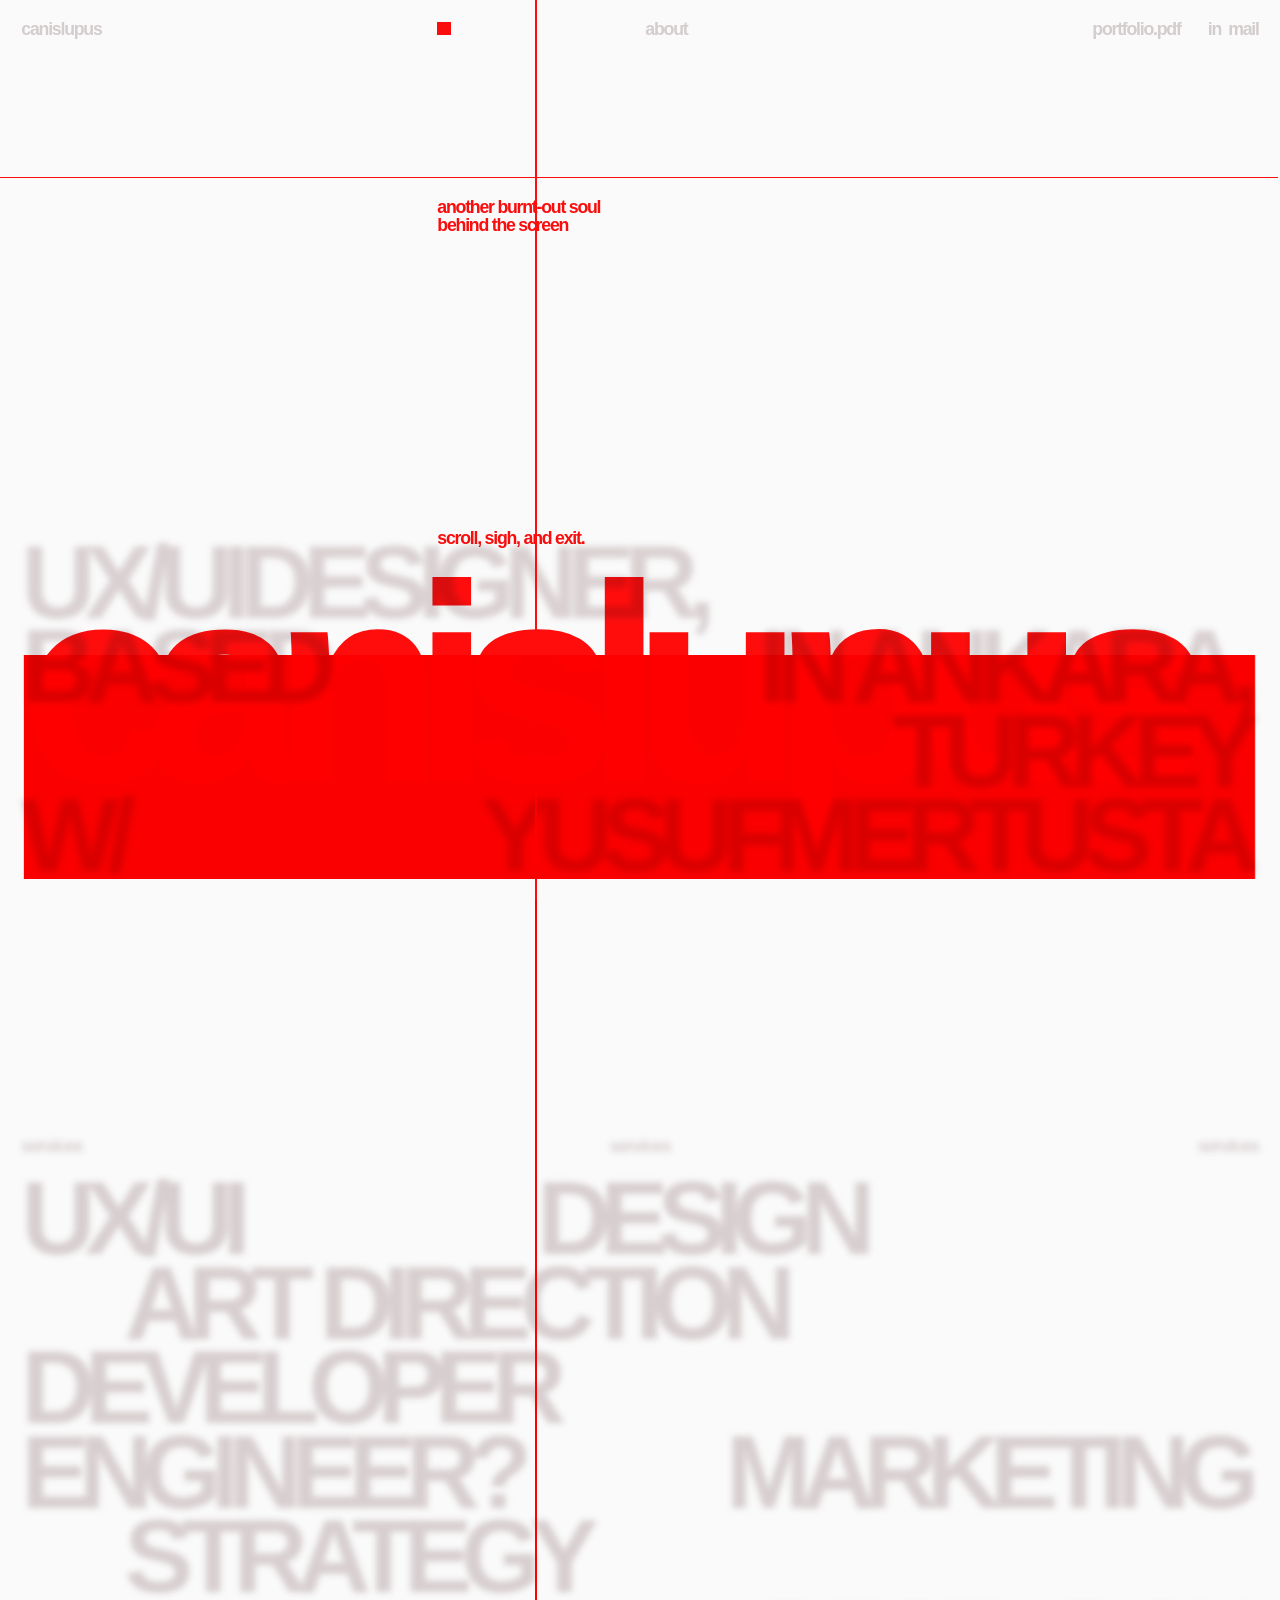
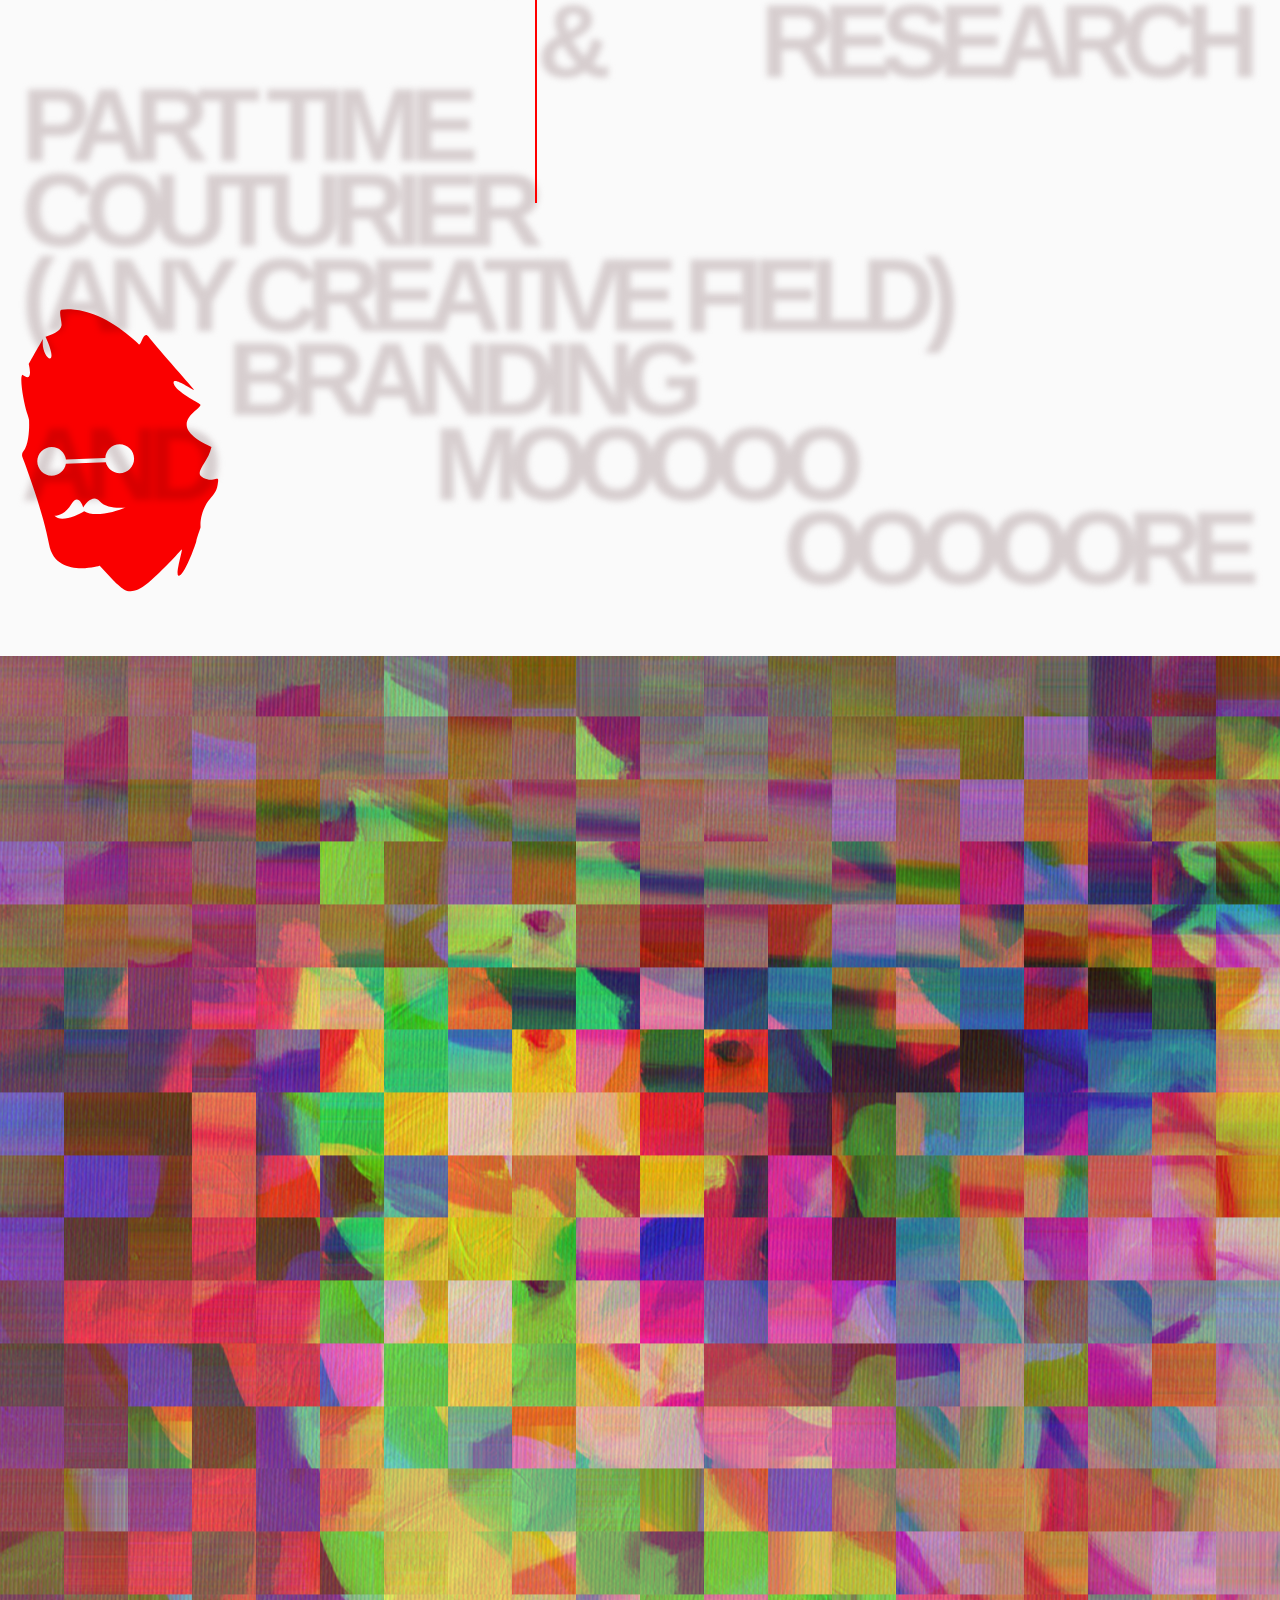
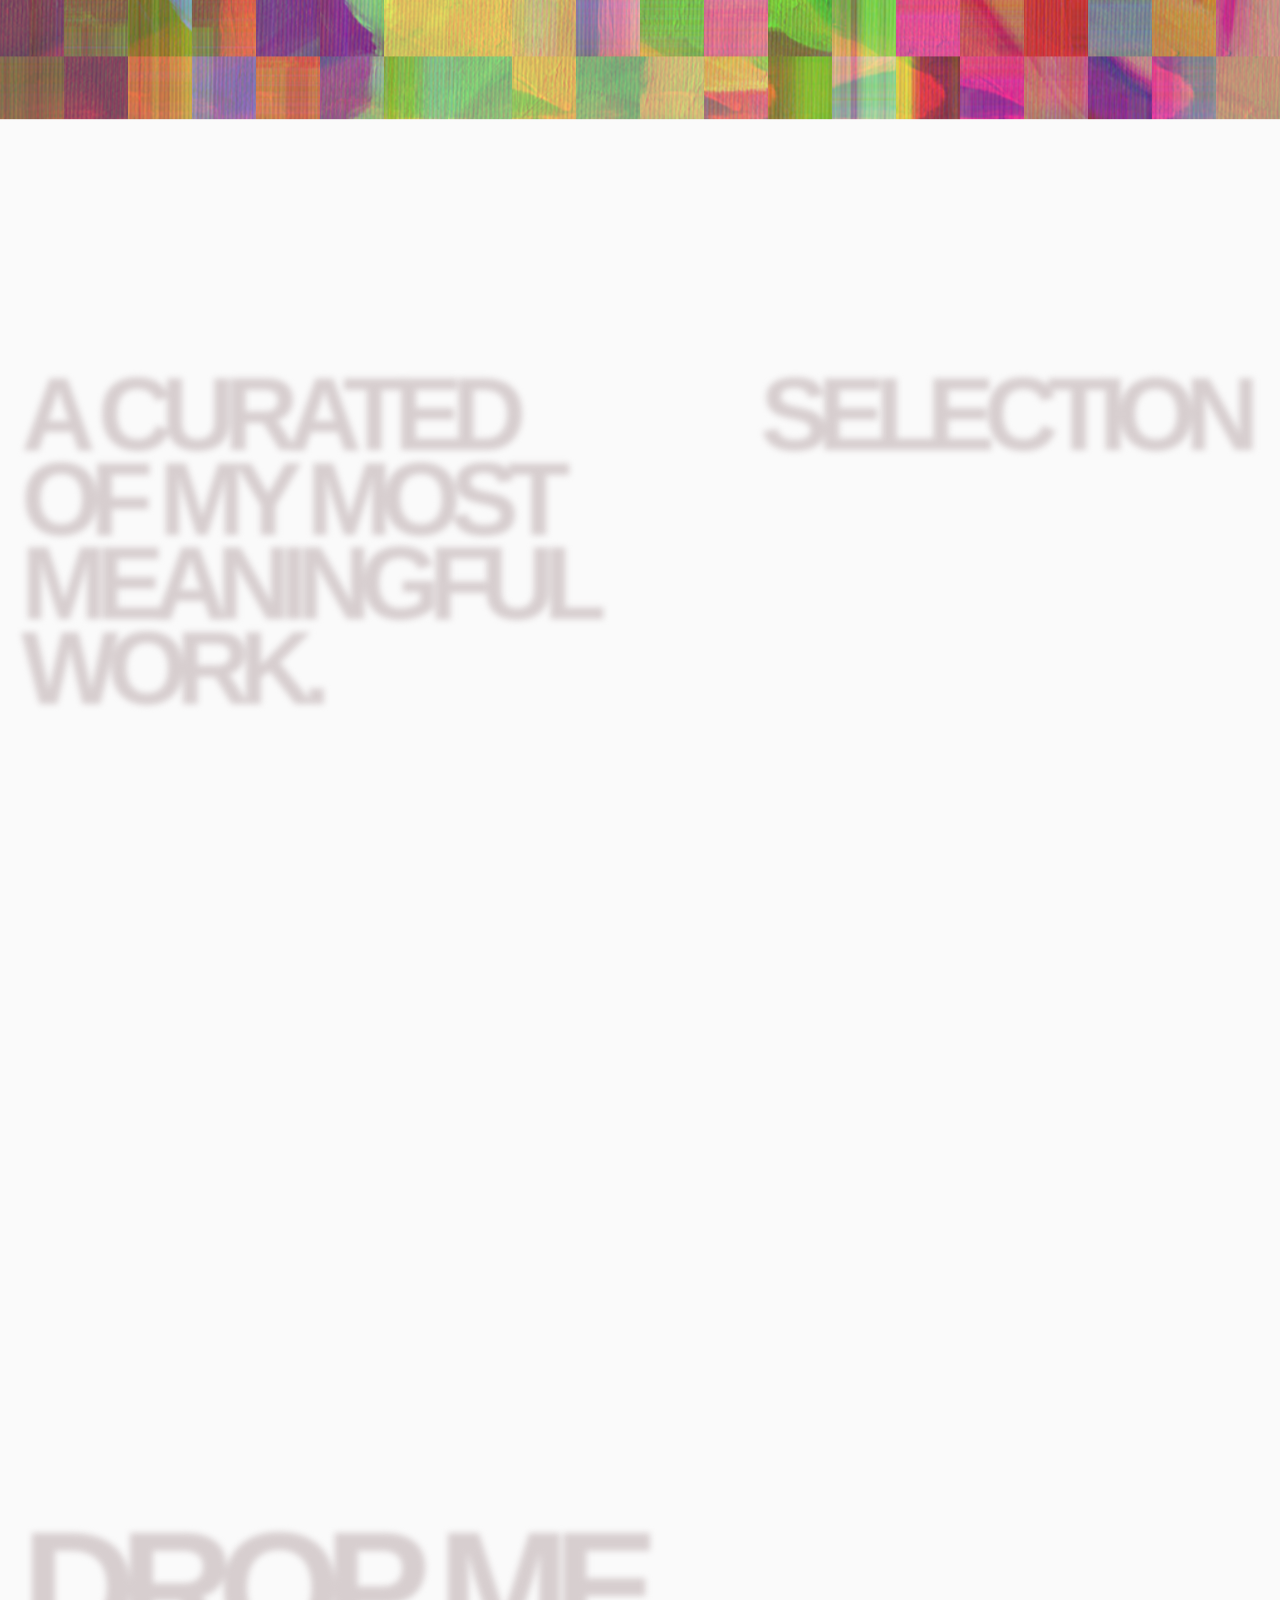
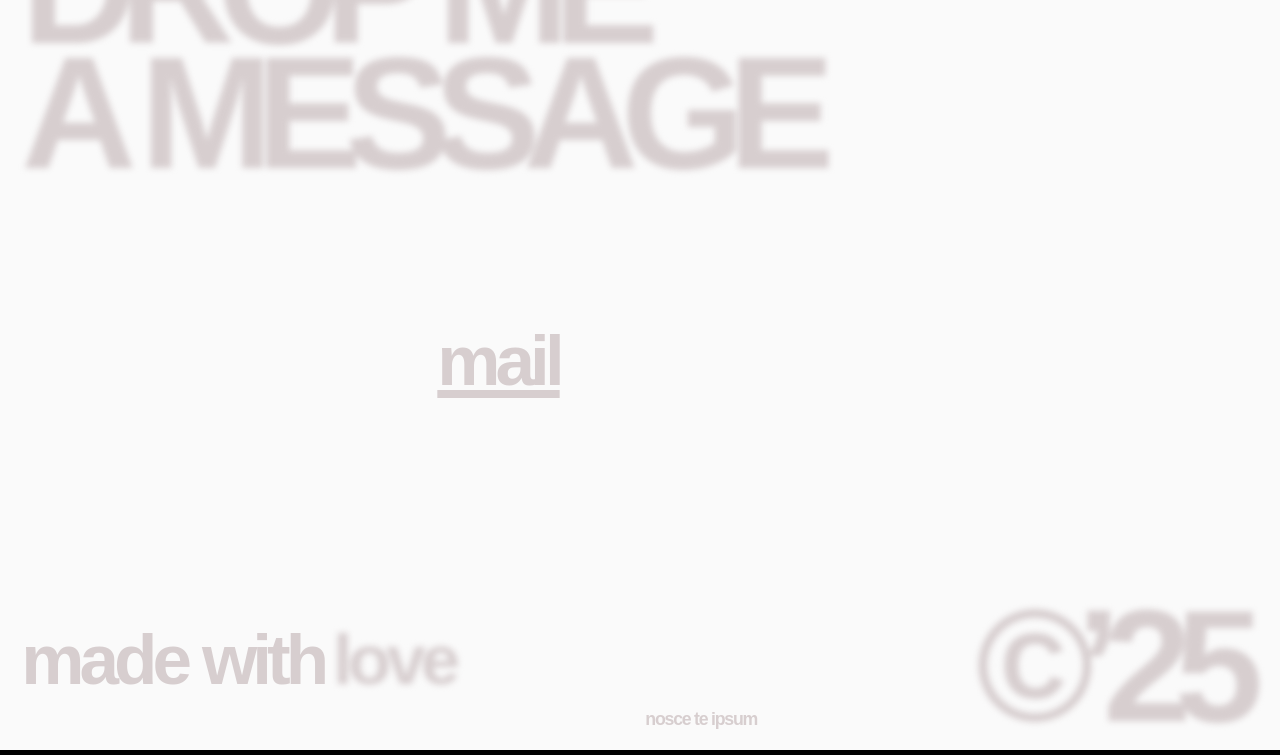
==== commit 41e0fbfc: "Merge branch 'main' of https://github.com/yusufmertusta/yusufmertusta.github.io" ====
--- a/index.html
+++ b/index.html
@@ -1,22 +1,19 @@
-<!DOCTYPE html><!-- Last Published: Mon May 05 2025 11:13:44 GMT+0000 (Coordinated Universal Time) -->
-<html data-wf-domain="www.canislupuscom" data-wf-page="6794efe7ddde9f4bb018448e" data-wf-site="6794efe7ddde9f4bb0184488"
-  lang="en">
-<!-- Mirrored from www.bleibtgleich.com/ by HTTrack Website Copier/3.x [XR&CO'2014], Wed, 28 May 2025 11:30:52 GMT -->
-
+
+<!DOCTYPE html><!-- Last Published: Mon May 05 2025 11:13:44 GMT+0000 (Coordinated Universal Time) --><html data-wf-domain="www.canislupuscom" data-wf-page="6794efe7ddde9f4bb018448e" data-wf-site="6794efe7ddde9f4bb0184488" lang="en">
 <head>
   <meta charset="utf-8" />
   <title>CanisLupus | Creative UX/UI Designer &amp; Webflow Developer</title>
   <meta
     content="UX/UI Designer &amp; Webflow Developer focused on creating effective and comprehensive solutions for your business."
     name="description" />
-  <meta content="Bleibtgleich | Creative UX/UI Designer &amp; Webflow Developer" property="og:title" />
+  <meta content="YUSUFMERTUSTA | Creative UX/UI Designer &amp; Webflow Developer" property="og:title" />
   <meta
     content="UX/UI Designer &amp; Webflow Developer focused on creating effective and comprehensive solutions for your business."
     property="og:description" />
   <meta
     content="https://cdn.prod.website-files.com/6794efe7ddde9f4bb0184488/67b10f49a64ec1e520b94f9c_opengraph-bleibtlgiech.png"
     property="og:image" />
-  <meta content="Bleibtgleich | Creative UX/UI Designer &amp; Webflow Developer" property="twitter:title" />
+  <meta content="YUSUFMERTUSTA | Creative UX/UI Designer &amp; Webflow Developer" property="twitter:title" />
   <meta
     content="UX/UI Designer &amp; Webflow Developer focused on creating effective and comprehensive solutions for your business."
     property="twitter:description" />
@@ -2070,6 +2067,5 @@
     }
   </script>
 </body>
-<!-- Mirrored from www.bleibtgleich.com/ by HTTrack Website Copier/3.x [XR&CO'2014], Wed, 28 May 2025 11:30:59 GMT -->
 
 </html>
